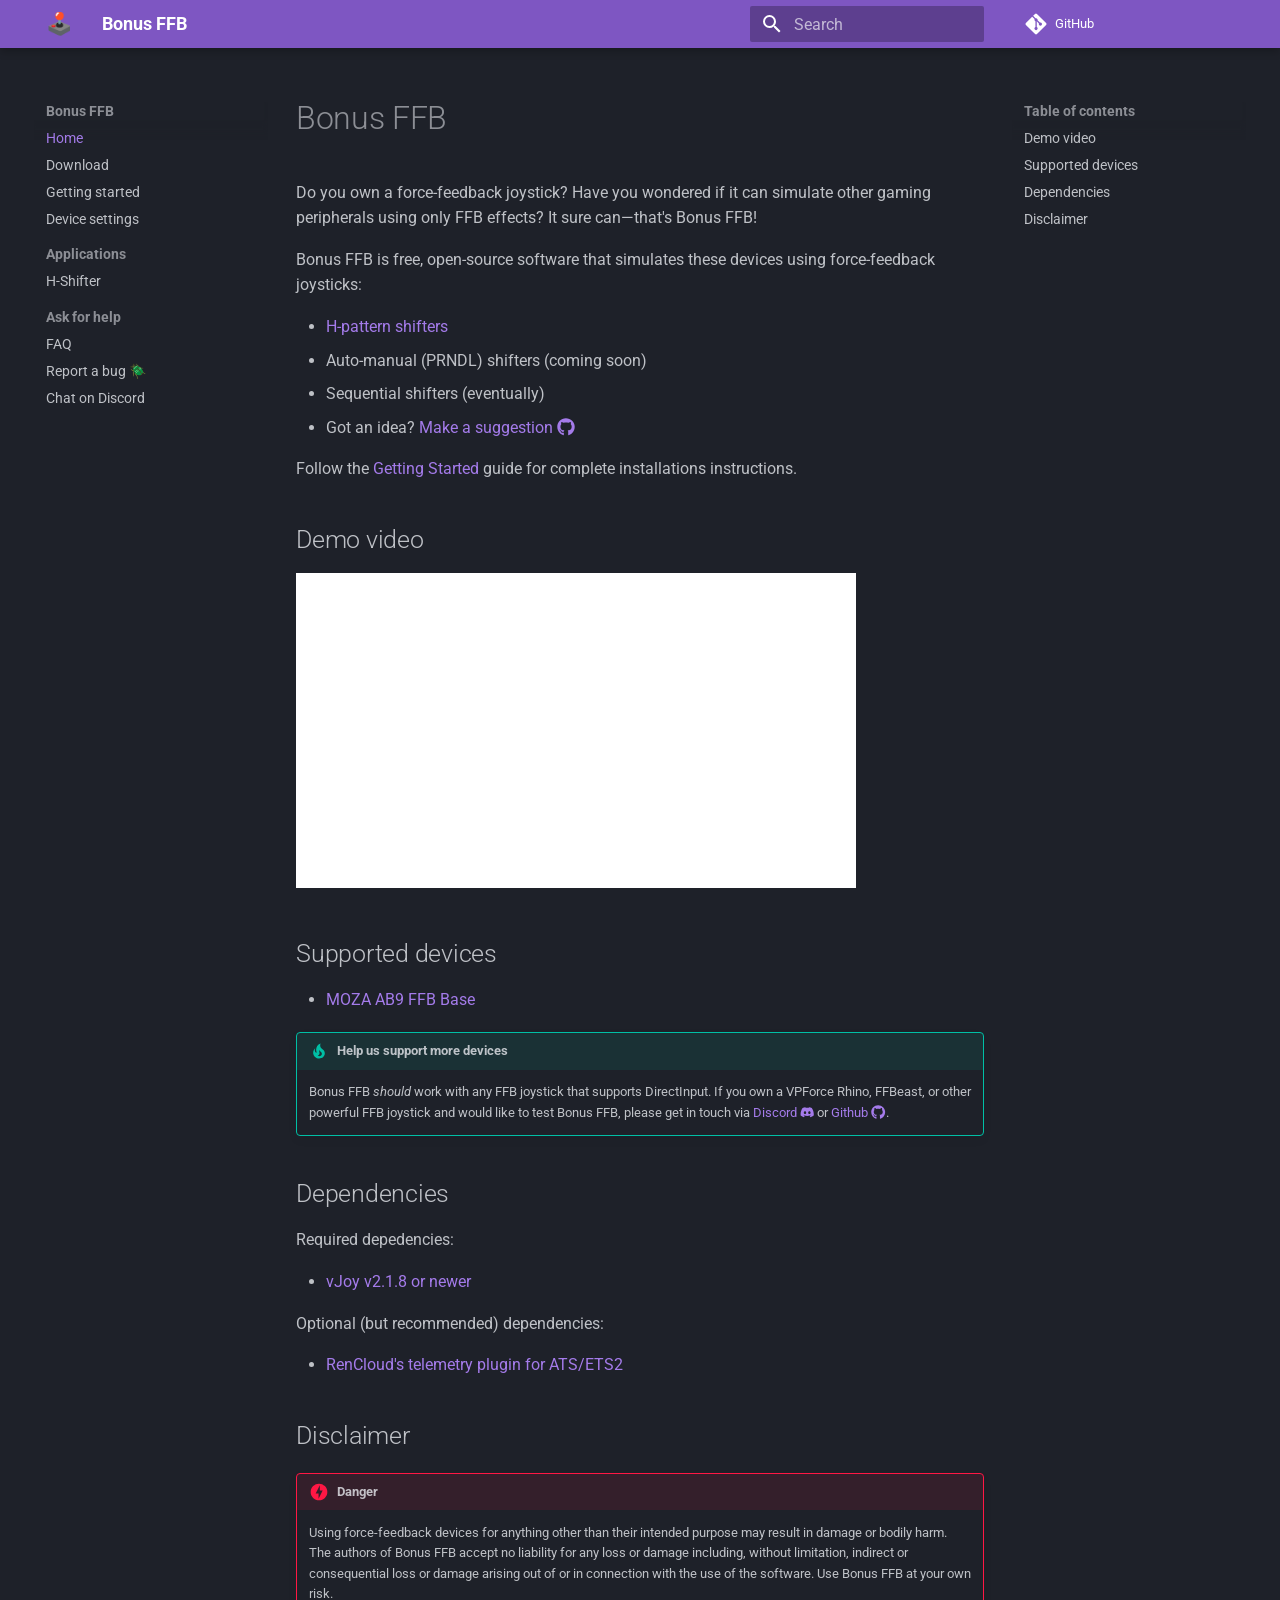
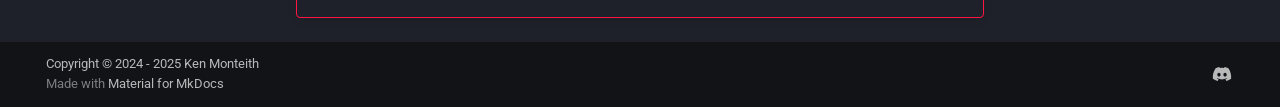
==== index.html @ 90a84b6a "Deployed 765a29c with MkDocs version: 1.6.1" ====
<!doctype html>
<html lang="en" class="no-js">
  <head>
    
      <meta charset="utf-8">
      <meta name="viewport" content="width=device-width,initial-scale=1">
      
      
      
        <link rel="canonical" href="https://kgmonteith.github.io/BonusFFB/">
      
      
      
        <link rel="next" href="getting-started/">
      
      
      <link rel="icon" href="data:image/svg+xml,<svg xmlns=%22http://www.w3.org/2000/svg%22 viewBox=%220 0 100 100%22><text y=%22.9em%22 font-size=%2290%22>🕹️</text></svg>">
      <meta name="generator" content="mkdocs-1.6.1, mkdocs-material-9.6.12">
    
    
      
        <title>Bonus FFB</title>
      
    
    
      <link rel="stylesheet" href="assets/stylesheets/main.2afb09e1.min.css">
      
        
        <link rel="stylesheet" href="assets/stylesheets/palette.06af60db.min.css">
      
      


    
    
      
    
    
      
        
        
        <link rel="preconnect" href="https://fonts.gstatic.com" crossorigin>
        <link rel="stylesheet" href="https://fonts.googleapis.com/css?family=Roboto:300,300i,400,400i,700,700i%7CRoboto+Mono:400,400i,700,700i&display=fallback">
        <style>:root{--md-text-font:"Roboto";--md-code-font:"Roboto Mono"}</style>
      
    
    
    <script>__md_scope=new URL(".",location),__md_hash=e=>[...e].reduce(((e,_)=>(e<<5)-e+_.charCodeAt(0)),0),__md_get=(e,_=localStorage,t=__md_scope)=>JSON.parse(_.getItem(t.pathname+"."+e)),__md_set=(e,_,t=localStorage,a=__md_scope)=>{try{t.setItem(a.pathname+"."+e,JSON.stringify(_))}catch(e){}}</script>
    
      
  


  
  

<script id="__analytics">function __md_analytics(){function e(){dataLayer.push(arguments)}window.dataLayer=window.dataLayer||[],e("js",new Date),e("config","G-24NFE8C173"),document.addEventListener("DOMContentLoaded",(function(){document.forms.search&&document.forms.search.query.addEventListener("blur",(function(){this.value&&e("event","search",{search_term:this.value})}));document$.subscribe((function(){var t=document.forms.feedback;if(void 0!==t)for(var a of t.querySelectorAll("[type=submit]"))a.addEventListener("click",(function(a){a.preventDefault();var n=document.location.pathname,d=this.getAttribute("data-md-value");e("event","feedback",{page:n,data:d}),t.firstElementChild.disabled=!0;var r=t.querySelector(".md-feedback__note [data-md-value='"+d+"']");r&&(r.hidden=!1)})),t.hidden=!1})),location$.subscribe((function(t){e("config","G-24NFE8C173",{page_path:t.pathname})}))}));var t=document.createElement("script");t.async=!0,t.src="https://www.googletagmanager.com/gtag/js?id=G-24NFE8C173",document.getElementById("__analytics").insertAdjacentElement("afterEnd",t)}</script>
  
    <script>"undefined"!=typeof __md_analytics&&__md_analytics()</script>
  

    
    
    
  </head>
  
  
    
    
    
    
    
    <body dir="ltr" data-md-color-scheme="slate" data-md-color-primary="deep-purple" data-md-color-accent="deep-purple">
  
    
    <input class="md-toggle" data-md-toggle="drawer" type="checkbox" id="__drawer" autocomplete="off">
    <input class="md-toggle" data-md-toggle="search" type="checkbox" id="__search" autocomplete="off">
    <label class="md-overlay" for="__drawer"></label>
    <div data-md-component="skip">
      
        
        <a href="#bonus-ffb" class="md-skip">
          Skip to content
        </a>
      
    </div>
    <div data-md-component="announce">
      
    </div>
    
    
      

  

<header class="md-header md-header--shadow" data-md-component="header">
  <nav class="md-header__inner md-grid" aria-label="Header">
    <a href="." title="Bonus FFB" class="md-header__button md-logo" aria-label="Bonus FFB" data-md-component="logo">
      
  <img src="data:image/svg+xml,<svg xmlns=%22http://www.w3.org/2000/svg%22 viewBox=%220 0 100 100%22><text y=%22.9em%22 font-size=%2290%22>🕹️</text></svg>" alt="logo">

    </a>
    <label class="md-header__button md-icon" for="__drawer">
      
      <svg xmlns="http://www.w3.org/2000/svg" viewBox="0 0 24 24"><path d="M3 6h18v2H3zm0 5h18v2H3zm0 5h18v2H3z"/></svg>
    </label>
    <div class="md-header__title" data-md-component="header-title">
      <div class="md-header__ellipsis">
        <div class="md-header__topic">
          <span class="md-ellipsis">
            Bonus FFB
          </span>
        </div>
        <div class="md-header__topic" data-md-component="header-topic">
          <span class="md-ellipsis">
            
              Home
            
          </span>
        </div>
      </div>
    </div>
    
      
    
    
    
    
      
      
        <label class="md-header__button md-icon" for="__search">
          
          <svg xmlns="http://www.w3.org/2000/svg" viewBox="0 0 24 24"><path d="M9.5 3A6.5 6.5 0 0 1 16 9.5c0 1.61-.59 3.09-1.56 4.23l.27.27h.79l5 5-1.5 1.5-5-5v-.79l-.27-.27A6.52 6.52 0 0 1 9.5 16 6.5 6.5 0 0 1 3 9.5 6.5 6.5 0 0 1 9.5 3m0 2C7 5 5 7 5 9.5S7 14 9.5 14 14 12 14 9.5 12 5 9.5 5"/></svg>
        </label>
        <div class="md-search" data-md-component="search" role="dialog">
  <label class="md-search__overlay" for="__search"></label>
  <div class="md-search__inner" role="search">
    <form class="md-search__form" name="search">
      <input type="text" class="md-search__input" name="query" aria-label="Search" placeholder="Search" autocapitalize="off" autocorrect="off" autocomplete="off" spellcheck="false" data-md-component="search-query" required>
      <label class="md-search__icon md-icon" for="__search">
        
        <svg xmlns="http://www.w3.org/2000/svg" viewBox="0 0 24 24"><path d="M9.5 3A6.5 6.5 0 0 1 16 9.5c0 1.61-.59 3.09-1.56 4.23l.27.27h.79l5 5-1.5 1.5-5-5v-.79l-.27-.27A6.52 6.52 0 0 1 9.5 16 6.5 6.5 0 0 1 3 9.5 6.5 6.5 0 0 1 9.5 3m0 2C7 5 5 7 5 9.5S7 14 9.5 14 14 12 14 9.5 12 5 9.5 5"/></svg>
        
        <svg xmlns="http://www.w3.org/2000/svg" viewBox="0 0 24 24"><path d="M20 11v2H8l5.5 5.5-1.42 1.42L4.16 12l7.92-7.92L13.5 5.5 8 11z"/></svg>
      </label>
      <nav class="md-search__options" aria-label="Search">
        
        <button type="reset" class="md-search__icon md-icon" title="Clear" aria-label="Clear" tabindex="-1">
          
          <svg xmlns="http://www.w3.org/2000/svg" viewBox="0 0 24 24"><path d="M19 6.41 17.59 5 12 10.59 6.41 5 5 6.41 10.59 12 5 17.59 6.41 19 12 13.41 17.59 19 19 17.59 13.41 12z"/></svg>
        </button>
      </nav>
      
    </form>
    <div class="md-search__output">
      <div class="md-search__scrollwrap" tabindex="0" data-md-scrollfix>
        <div class="md-search-result" data-md-component="search-result">
          <div class="md-search-result__meta">
            Initializing search
          </div>
          <ol class="md-search-result__list" role="presentation"></ol>
        </div>
      </div>
    </div>
  </div>
</div>
      
    
    
      <div class="md-header__source">
        <a href="https://github.com/kgmonteith/BonusFFB" title="Go to repository" class="md-source" data-md-component="source">
  <div class="md-source__icon md-icon">
    
    <svg xmlns="http://www.w3.org/2000/svg" viewBox="0 0 448 512"><!--! Font Awesome Free 6.7.2 by @fontawesome - https://fontawesome.com License - https://fontawesome.com/license/free (Icons: CC BY 4.0, Fonts: SIL OFL 1.1, Code: MIT License) Copyright 2024 Fonticons, Inc.--><path d="M439.55 236.05 244 40.45a28.87 28.87 0 0 0-40.81 0l-40.66 40.63 51.52 51.52c27.06-9.14 52.68 16.77 43.39 43.68l49.66 49.66c34.23-11.8 61.18 31 35.47 56.69-26.49 26.49-70.21-2.87-56-37.34L240.22 199v121.85c25.3 12.54 22.26 41.85 9.08 55a34.34 34.34 0 0 1-48.55 0c-17.57-17.6-11.07-46.91 11.25-56v-123c-20.8-8.51-24.6-30.74-18.64-45L142.57 101 8.45 235.14a28.86 28.86 0 0 0 0 40.81l195.61 195.6a28.86 28.86 0 0 0 40.8 0l194.69-194.69a28.86 28.86 0 0 0 0-40.81"/></svg>
  </div>
  <div class="md-source__repository">
    GitHub
  </div>
</a>
      </div>
    
  </nav>
  
</header>
    
    <div class="md-container" data-md-component="container">
      
      
        
          
        
      
      <main class="md-main" data-md-component="main">
        <div class="md-main__inner md-grid">
          
            
              
              <div class="md-sidebar md-sidebar--primary" data-md-component="sidebar" data-md-type="navigation" >
                <div class="md-sidebar__scrollwrap">
                  <div class="md-sidebar__inner">
                    



<nav class="md-nav md-nav--primary" aria-label="Navigation" data-md-level="0">
  <label class="md-nav__title" for="__drawer">
    <a href="." title="Bonus FFB" class="md-nav__button md-logo" aria-label="Bonus FFB" data-md-component="logo">
      
  <img src="data:image/svg+xml,<svg xmlns=%22http://www.w3.org/2000/svg%22 viewBox=%220 0 100 100%22><text y=%22.9em%22 font-size=%2290%22>🕹️</text></svg>" alt="logo">

    </a>
    Bonus FFB
  </label>
  
    <div class="md-nav__source">
      <a href="https://github.com/kgmonteith/BonusFFB" title="Go to repository" class="md-source" data-md-component="source">
  <div class="md-source__icon md-icon">
    
    <svg xmlns="http://www.w3.org/2000/svg" viewBox="0 0 448 512"><!--! Font Awesome Free 6.7.2 by @fontawesome - https://fontawesome.com License - https://fontawesome.com/license/free (Icons: CC BY 4.0, Fonts: SIL OFL 1.1, Code: MIT License) Copyright 2024 Fonticons, Inc.--><path d="M439.55 236.05 244 40.45a28.87 28.87 0 0 0-40.81 0l-40.66 40.63 51.52 51.52c27.06-9.14 52.68 16.77 43.39 43.68l49.66 49.66c34.23-11.8 61.18 31 35.47 56.69-26.49 26.49-70.21-2.87-56-37.34L240.22 199v121.85c25.3 12.54 22.26 41.85 9.08 55a34.34 34.34 0 0 1-48.55 0c-17.57-17.6-11.07-46.91 11.25-56v-123c-20.8-8.51-24.6-30.74-18.64-45L142.57 101 8.45 235.14a28.86 28.86 0 0 0 0 40.81l195.61 195.6a28.86 28.86 0 0 0 40.8 0l194.69-194.69a28.86 28.86 0 0 0 0-40.81"/></svg>
  </div>
  <div class="md-source__repository">
    GitHub
  </div>
</a>
    </div>
  
  <ul class="md-nav__list" data-md-scrollfix>
    
      
      
  
  
    
  
  
  
    <li class="md-nav__item md-nav__item--active">
      
      <input class="md-nav__toggle md-toggle" type="checkbox" id="__toc">
      
      
        
      
      
        <label class="md-nav__link md-nav__link--active" for="__toc">
          
  
  
  <span class="md-ellipsis">
    Home
    
  </span>
  

          <span class="md-nav__icon md-icon"></span>
        </label>
      
      <a href="." class="md-nav__link md-nav__link--active">
        
  
  
  <span class="md-ellipsis">
    Home
    
  </span>
  

      </a>
      
        

<nav class="md-nav md-nav--secondary" aria-label="Table of contents">
  
  
  
    
  
  
    <label class="md-nav__title" for="__toc">
      <span class="md-nav__icon md-icon"></span>
      Table of contents
    </label>
    <ul class="md-nav__list" data-md-component="toc" data-md-scrollfix>
      
        <li class="md-nav__item">
  <a href="#demo-video" class="md-nav__link">
    <span class="md-ellipsis">
      Demo video
    </span>
  </a>
  
</li>
      
        <li class="md-nav__item">
  <a href="#supported-devices" class="md-nav__link">
    <span class="md-ellipsis">
      Supported devices
    </span>
  </a>
  
</li>
      
        <li class="md-nav__item">
  <a href="#dependencies" class="md-nav__link">
    <span class="md-ellipsis">
      Dependencies
    </span>
  </a>
  
</li>
      
        <li class="md-nav__item">
  <a href="#disclaimer" class="md-nav__link">
    <span class="md-ellipsis">
      Disclaimer
    </span>
  </a>
  
</li>
      
    </ul>
  
</nav>
      
    </li>
  

    
      
      
  
  
  
  
    <li class="md-nav__item">
      <a href="https://github.com/kgmonteith/BonusFFB/releases" class="md-nav__link">
        
  
  
  <span class="md-ellipsis">
    Download
    
  </span>
  

      </a>
    </li>
  

    
      
      
  
  
  
  
    <li class="md-nav__item">
      <a href="getting-started/" class="md-nav__link">
        
  
  
  <span class="md-ellipsis">
    Getting started
    
  </span>
  

      </a>
    </li>
  

    
      
      
  
  
  
  
    <li class="md-nav__item">
      <a href="device-settings/" class="md-nav__link">
        
  
  
  <span class="md-ellipsis">
    Device settings
    
  </span>
  

      </a>
    </li>
  

    
      
      
  
  
  
  
    
    
    
    
      
        
        
      
    
    
    <li class="md-nav__item md-nav__item--section md-nav__item--nested">
      
        
        
        <input class="md-nav__toggle md-toggle " type="checkbox" id="__nav_5" >
        
          
          <label class="md-nav__link" for="__nav_5" id="__nav_5_label" tabindex="">
            
  
  
  <span class="md-ellipsis">
    Applications
    
  </span>
  

            <span class="md-nav__icon md-icon"></span>
          </label>
        
        <nav class="md-nav" data-md-level="1" aria-labelledby="__nav_5_label" aria-expanded="false">
          <label class="md-nav__title" for="__nav_5">
            <span class="md-nav__icon md-icon"></span>
            Applications
          </label>
          <ul class="md-nav__list" data-md-scrollfix>
            
              
                
  
  
  
  
    <li class="md-nav__item">
      <a href="hshifter/" class="md-nav__link">
        
  
  
  <span class="md-ellipsis">
    H-Shifter
    
  </span>
  

      </a>
    </li>
  

              
            
          </ul>
        </nav>
      
    </li>
  

    
      
      
  
  
  
  
    
    
    
    
      
        
        
      
    
    
    <li class="md-nav__item md-nav__item--section md-nav__item--nested">
      
        
        
        <input class="md-nav__toggle md-toggle " type="checkbox" id="__nav_6" >
        
          
          <label class="md-nav__link" for="__nav_6" id="__nav_6_label" tabindex="">
            
  
  
  <span class="md-ellipsis">
    Ask for help
    
  </span>
  

            <span class="md-nav__icon md-icon"></span>
          </label>
        
        <nav class="md-nav" data-md-level="1" aria-labelledby="__nav_6_label" aria-expanded="false">
          <label class="md-nav__title" for="__nav_6">
            <span class="md-nav__icon md-icon"></span>
            Ask for help
          </label>
          <ul class="md-nav__list" data-md-scrollfix>
            
              
                
  
  
  
  
    <li class="md-nav__item">
      <a href="faq/" class="md-nav__link">
        
  
  
  <span class="md-ellipsis">
    FAQ
    
  </span>
  

      </a>
    </li>
  

              
            
              
                
  
  
  
  
    <li class="md-nav__item">
      <a href="https://github.com/kgmonteith/BonusFFB/issues" class="md-nav__link">
        
  
  
  <span class="md-ellipsis">
    Report a bug 🪲
    
  </span>
  

      </a>
    </li>
  

              
            
              
                
  
  
  
  
    <li class="md-nav__item">
      <a href="https://discord.com/users/447499151337324574" class="md-nav__link">
        
  
  
  <span class="md-ellipsis">
    Chat on Discord
    
  </span>
  

      </a>
    </li>
  

              
            
          </ul>
        </nav>
      
    </li>
  

    
  </ul>
</nav>
                  </div>
                </div>
              </div>
            
            
              
              <div class="md-sidebar md-sidebar--secondary" data-md-component="sidebar" data-md-type="toc" >
                <div class="md-sidebar__scrollwrap">
                  <div class="md-sidebar__inner">
                    

<nav class="md-nav md-nav--secondary" aria-label="Table of contents">
  
  
  
    
  
  
    <label class="md-nav__title" for="__toc">
      <span class="md-nav__icon md-icon"></span>
      Table of contents
    </label>
    <ul class="md-nav__list" data-md-component="toc" data-md-scrollfix>
      
        <li class="md-nav__item">
  <a href="#demo-video" class="md-nav__link">
    <span class="md-ellipsis">
      Demo video
    </span>
  </a>
  
</li>
      
        <li class="md-nav__item">
  <a href="#supported-devices" class="md-nav__link">
    <span class="md-ellipsis">
      Supported devices
    </span>
  </a>
  
</li>
      
        <li class="md-nav__item">
  <a href="#dependencies" class="md-nav__link">
    <span class="md-ellipsis">
      Dependencies
    </span>
  </a>
  
</li>
      
        <li class="md-nav__item">
  <a href="#disclaimer" class="md-nav__link">
    <span class="md-ellipsis">
      Disclaimer
    </span>
  </a>
  
</li>
      
    </ul>
  
</nav>
                  </div>
                </div>
              </div>
            
          
          
            <div class="md-content" data-md-component="content">
              <article class="md-content__inner md-typeset">
                
                  


  
  


<h1 id="bonus-ffb">Bonus FFB</h1>
<p>Do you own a force-feedback joystick? Have you wondered if it can simulate other gaming peripherals using only FFB effects? It sure can&mdash;that's Bonus FFB!</p>
<p>Bonus FFB is free, open-source software that simulates these devices using force-feedback joysticks:</p>
<ul>
<li><a href="hshifter/">H-pattern shifters</a></li>
<li>Auto-manual (PRNDL) shifters (coming soon)</li>
<li>Sequential shifters (eventually)</li>
<li>Got an idea? <a href="https://github.com/kgmonteith/BonusFFB/issues">Make a suggestion <span class="twemoji"><svg xmlns="http://www.w3.org/2000/svg" viewBox="0 0 496 512"><!--! Font Awesome Free 6.7.2 by @fontawesome - https://fontawesome.com License - https://fontawesome.com/license/free (Icons: CC BY 4.0, Fonts: SIL OFL 1.1, Code: MIT License) Copyright 2024 Fonticons, Inc.--><path d="M165.9 397.4c0 2-2.3 3.6-5.2 3.6-3.3.3-5.6-1.3-5.6-3.6 0-2 2.3-3.6 5.2-3.6 3-.3 5.6 1.3 5.6 3.6m-31.1-4.5c-.7 2 1.3 4.3 4.3 4.9 2.6 1 5.6 0 6.2-2s-1.3-4.3-4.3-5.2c-2.6-.7-5.5.3-6.2 2.3m44.2-1.7c-2.9.7-4.9 2.6-4.6 4.9.3 2 2.9 3.3 5.9 2.6 2.9-.7 4.9-2.6 4.6-4.6-.3-1.9-3-3.2-5.9-2.9M244.8 8C106.1 8 0 113.3 0 252c0 110.9 69.8 205.8 169.5 239.2 12.8 2.3 17.3-5.6 17.3-12.1 0-6.2-.3-40.4-.3-61.4 0 0-70 15-84.7-29.8 0 0-11.4-29.1-27.8-36.6 0 0-22.9-15.7 1.6-15.4 0 0 24.9 2 38.6 25.8 21.9 38.6 58.6 27.5 72.9 20.9 2.3-16 8.8-27.1 16-33.7-55.9-6.2-112.3-14.3-112.3-110.5 0-27.5 7.6-41.3 23.6-58.9-2.6-6.5-11.1-33.3 2.6-67.9 20.9-6.5 69 27 69 27 20-5.6 41.5-8.5 62.8-8.5s42.8 2.9 62.8 8.5c0 0 48.1-33.6 69-27 13.7 34.7 5.2 61.4 2.6 67.9 16 17.7 25.8 31.5 25.8 58.9 0 96.5-58.9 104.2-114.8 110.5 9.2 7.9 17 22.9 17 46.4 0 33.7-.3 75.4-.3 83.6 0 6.5 4.6 14.4 17.3 12.1C428.2 457.8 496 362.9 496 252 496 113.3 383.5 8 244.8 8M97.2 352.9c-1.3 1-1 3.3.7 5.2 1.6 1.6 3.9 2.3 5.2 1 1.3-1 1-3.3-.7-5.2-1.6-1.6-3.9-2.3-5.2-1m-10.8-8.1c-.7 1.3.3 2.9 2.3 3.9 1.6 1 3.6.7 4.3-.7.7-1.3-.3-2.9-2.3-3.9-2-.6-3.6-.3-4.3.7m32.4 35.6c-1.6 1.3-1 4.3 1.3 6.2 2.3 2.3 5.2 2.6 6.5 1 1.3-1.3.7-4.3-1.3-6.2-2.2-2.3-5.2-2.6-6.5-1m-11.4-14.7c-1.6 1-1.6 3.6 0 5.9s4.3 3.3 5.6 2.3c1.6-1.3 1.6-3.9 0-6.2-1.4-2.3-4-3.3-5.6-2"/></svg></span></a></li>
</ul>
<p>Follow the <a href="getting-started/">Getting Started</a> guide for complete installations instructions.</p>
<h2 id="demo-video">Demo video</h2>
<iframe width="560" height="315" src="https://www.youtube.com/embed/UknrYzPSzug?si=49k1dFGFPOvRBpj0" title="YouTube video player" frameborder="0" allow="accelerometer; autoplay; clipboard-write; encrypted-media; gyroscope; picture-in-picture; web-share" referrerpolicy="strict-origin-when-cross-origin" allowfullscreen></iframe>

<h2 id="supported-devices">Supported devices</h2>
<ul>
<li><a href="device-settings/#moza-ab9">MOZA AB9 FFB Base</a></li>
</ul>
<div class="admonition tip">
<p class="admonition-title">Help us support more devices</p>
<p>Bonus FFB <em>should</em> work with any FFB joystick that supports DirectInput. If you own a VPForce Rhino, FFBeast, or other powerful FFB joystick and would like to test Bonus FFB, please get in touch via <a href="https://discord.com/users/447499151337324574">Discord <span class="twemoji"><svg xmlns="http://www.w3.org/2000/svg" viewBox="0 0 640 512"><!--! Font Awesome Free 6.7.2 by @fontawesome - https://fontawesome.com License - https://fontawesome.com/license/free (Icons: CC BY 4.0, Fonts: SIL OFL 1.1, Code: MIT License) Copyright 2024 Fonticons, Inc.--><path d="M524.531 69.836a1.5 1.5 0 0 0-.764-.7A485 485 0 0 0 404.081 32.03a1.82 1.82 0 0 0-1.923.91 338 338 0 0 0-14.9 30.6 447.9 447.9 0 0 0-134.426 0 310 310 0 0 0-15.135-30.6 1.89 1.89 0 0 0-1.924-.91 483.7 483.7 0 0 0-119.688 37.107 1.7 1.7 0 0 0-.788.676C39.068 183.651 18.186 294.69 28.43 404.354a2.02 2.02 0 0 0 .765 1.375 487.7 487.7 0 0 0 146.825 74.189 1.9 1.9 0 0 0 2.063-.676A348 348 0 0 0 208.12 430.4a1.86 1.86 0 0 0-1.019-2.588 321 321 0 0 1-45.868-21.853 1.885 1.885 0 0 1-.185-3.126 251 251 0 0 0 9.109-7.137 1.82 1.82 0 0 1 1.9-.256c96.229 43.917 200.41 43.917 295.5 0a1.81 1.81 0 0 1 1.924.233 235 235 0 0 0 9.132 7.16 1.884 1.884 0 0 1-.162 3.126 301.4 301.4 0 0 1-45.89 21.83 1.875 1.875 0 0 0-1 2.611 391 391 0 0 0 30.014 48.815 1.86 1.86 0 0 0 2.063.7A486 486 0 0 0 610.7 405.729a1.88 1.88 0 0 0 .765-1.352c12.264-126.783-20.532-236.912-86.934-334.541M222.491 337.58c-28.972 0-52.844-26.587-52.844-59.239s23.409-59.241 52.844-59.241c29.665 0 53.306 26.82 52.843 59.239 0 32.654-23.41 59.241-52.843 59.241m195.38 0c-28.971 0-52.843-26.587-52.843-59.239s23.409-59.241 52.843-59.241c29.667 0 53.307 26.82 52.844 59.239 0 32.654-23.177 59.241-52.844 59.241"/></svg></span></a> or <a href="https://github.com/kgmonteith/Bonus-FFB/issues">Github <span class="twemoji"><svg xmlns="http://www.w3.org/2000/svg" viewBox="0 0 496 512"><!--! Font Awesome Free 6.7.2 by @fontawesome - https://fontawesome.com License - https://fontawesome.com/license/free (Icons: CC BY 4.0, Fonts: SIL OFL 1.1, Code: MIT License) Copyright 2024 Fonticons, Inc.--><path d="M165.9 397.4c0 2-2.3 3.6-5.2 3.6-3.3.3-5.6-1.3-5.6-3.6 0-2 2.3-3.6 5.2-3.6 3-.3 5.6 1.3 5.6 3.6m-31.1-4.5c-.7 2 1.3 4.3 4.3 4.9 2.6 1 5.6 0 6.2-2s-1.3-4.3-4.3-5.2c-2.6-.7-5.5.3-6.2 2.3m44.2-1.7c-2.9.7-4.9 2.6-4.6 4.9.3 2 2.9 3.3 5.9 2.6 2.9-.7 4.9-2.6 4.6-4.6-.3-1.9-3-3.2-5.9-2.9M244.8 8C106.1 8 0 113.3 0 252c0 110.9 69.8 205.8 169.5 239.2 12.8 2.3 17.3-5.6 17.3-12.1 0-6.2-.3-40.4-.3-61.4 0 0-70 15-84.7-29.8 0 0-11.4-29.1-27.8-36.6 0 0-22.9-15.7 1.6-15.4 0 0 24.9 2 38.6 25.8 21.9 38.6 58.6 27.5 72.9 20.9 2.3-16 8.8-27.1 16-33.7-55.9-6.2-112.3-14.3-112.3-110.5 0-27.5 7.6-41.3 23.6-58.9-2.6-6.5-11.1-33.3 2.6-67.9 20.9-6.5 69 27 69 27 20-5.6 41.5-8.5 62.8-8.5s42.8 2.9 62.8 8.5c0 0 48.1-33.6 69-27 13.7 34.7 5.2 61.4 2.6 67.9 16 17.7 25.8 31.5 25.8 58.9 0 96.5-58.9 104.2-114.8 110.5 9.2 7.9 17 22.9 17 46.4 0 33.7-.3 75.4-.3 83.6 0 6.5 4.6 14.4 17.3 12.1C428.2 457.8 496 362.9 496 252 496 113.3 383.5 8 244.8 8M97.2 352.9c-1.3 1-1 3.3.7 5.2 1.6 1.6 3.9 2.3 5.2 1 1.3-1 1-3.3-.7-5.2-1.6-1.6-3.9-2.3-5.2-1m-10.8-8.1c-.7 1.3.3 2.9 2.3 3.9 1.6 1 3.6.7 4.3-.7.7-1.3-.3-2.9-2.3-3.9-2-.6-3.6-.3-4.3.7m32.4 35.6c-1.6 1.3-1 4.3 1.3 6.2 2.3 2.3 5.2 2.6 6.5 1 1.3-1.3.7-4.3-1.3-6.2-2.2-2.3-5.2-2.6-6.5-1m-11.4-14.7c-1.6 1-1.6 3.6 0 5.9s4.3 3.3 5.6 2.3c1.6-1.3 1.6-3.9 0-6.2-1.4-2.3-4-3.3-5.6-2"/></svg></span></a>.</p>
</div>
<h2 id="dependencies">Dependencies</h2>
<p>Required depedencies:</p>
<ul>
<li><a href="https://github.com/jshafer817/vJoy/releases/tag/v2.1.9.1">vJoy v2.1.8 or newer</a></li>
</ul>
<p>Optional (but recommended) dependencies:</p>
<ul>
<li><a href="https://github.com/RenCloud/scs-sdk-plugin">RenCloud's telemetry plugin for ATS/ETS2</a></li>
</ul>
<h2 id="disclaimer">Disclaimer</h2>
<div class="admonition danger">
<p class="admonition-title">Danger</p>
<p>Using force-feedback devices for anything other than their intended purpose may result in damage or bodily harm. The authors of Bonus FFB accept no liability for any loss or damage including, without limitation, indirect or consequential loss or damage arising out of or in connection with the use of the software. Use Bonus FFB at your own risk.</p>
</div>









  




                
              </article>
            </div>
          
          
<script>var target=document.getElementById(location.hash.slice(1));target&&target.name&&(target.checked=target.name.startsWith("__tabbed_"))</script>
        </div>
        
      </main>
      
        <footer class="md-footer">
  
  <div class="md-footer-meta md-typeset">
    <div class="md-footer-meta__inner md-grid">
      <div class="md-copyright">
  
    <div class="md-copyright__highlight">
      Copyright &copy; 2024 - 2025 Ken Monteith
    </div>
  
  
    Made with
    <a href="https://squidfunk.github.io/mkdocs-material/" target="_blank" rel="noopener">
      Material for MkDocs
    </a>
  
</div>
      
        <div class="md-social">
  
    
    
    
    
      
      
    
    <a href="https://discord.com/users/447499151337324574" target="_blank" rel="noopener" title="discord.com" class="md-social__link">
      <svg xmlns="http://www.w3.org/2000/svg" viewBox="0 0 640 512"><!--! Font Awesome Free 6.7.2 by @fontawesome - https://fontawesome.com License - https://fontawesome.com/license/free (Icons: CC BY 4.0, Fonts: SIL OFL 1.1, Code: MIT License) Copyright 2024 Fonticons, Inc.--><path d="M524.531 69.836a1.5 1.5 0 0 0-.764-.7A485 485 0 0 0 404.081 32.03a1.82 1.82 0 0 0-1.923.91 338 338 0 0 0-14.9 30.6 447.9 447.9 0 0 0-134.426 0 310 310 0 0 0-15.135-30.6 1.89 1.89 0 0 0-1.924-.91 483.7 483.7 0 0 0-119.688 37.107 1.7 1.7 0 0 0-.788.676C39.068 183.651 18.186 294.69 28.43 404.354a2.02 2.02 0 0 0 .765 1.375 487.7 487.7 0 0 0 146.825 74.189 1.9 1.9 0 0 0 2.063-.676A348 348 0 0 0 208.12 430.4a1.86 1.86 0 0 0-1.019-2.588 321 321 0 0 1-45.868-21.853 1.885 1.885 0 0 1-.185-3.126 251 251 0 0 0 9.109-7.137 1.82 1.82 0 0 1 1.9-.256c96.229 43.917 200.41 43.917 295.5 0a1.81 1.81 0 0 1 1.924.233 235 235 0 0 0 9.132 7.16 1.884 1.884 0 0 1-.162 3.126 301.4 301.4 0 0 1-45.89 21.83 1.875 1.875 0 0 0-1 2.611 391 391 0 0 0 30.014 48.815 1.86 1.86 0 0 0 2.063.7A486 486 0 0 0 610.7 405.729a1.88 1.88 0 0 0 .765-1.352c12.264-126.783-20.532-236.912-86.934-334.541M222.491 337.58c-28.972 0-52.844-26.587-52.844-59.239s23.409-59.241 52.844-59.241c29.665 0 53.306 26.82 52.843 59.239 0 32.654-23.41 59.241-52.843 59.241m195.38 0c-28.971 0-52.843-26.587-52.843-59.239s23.409-59.241 52.843-59.241c29.667 0 53.307 26.82 52.844 59.239 0 32.654-23.177 59.241-52.844 59.241"/></svg>
    </a>
  
</div>
      
    </div>
  </div>
</footer>
      
    </div>
    <div class="md-dialog" data-md-component="dialog">
      <div class="md-dialog__inner md-typeset"></div>
    </div>
    
    
    
      
      <script id="__config" type="application/json">{"base": ".", "features": ["navigation.sections"], "search": "assets/javascripts/workers/search.f8cc74c7.min.js", "tags": null, "translations": {"clipboard.copied": "Copied to clipboard", "clipboard.copy": "Copy to clipboard", "search.result.more.one": "1 more on this page", "search.result.more.other": "# more on this page", "search.result.none": "No matching documents", "search.result.one": "1 matching document", "search.result.other": "# matching documents", "search.result.placeholder": "Type to start searching", "search.result.term.missing": "Missing", "select.version": "Select version"}, "version": null}</script>
    
    
      <script src="assets/javascripts/bundle.c8b220af.min.js"></script>
      
    
  </body>
</html>
---- assets/stylesheets/main.2afb09e1.min.css ----
@charset "UTF-8";html{-webkit-text-size-adjust:none;-moz-text-size-adjust:none;text-size-adjust:none;box-sizing:border-box}*,:after,:before{box-sizing:inherit}@media (prefers-reduced-motion){*,:after,:before{transition:none!important}}body{margin:0}a,button,input,label{-webkit-tap-highlight-color:transparent}a{color:inherit;text-decoration:none}hr{border:0;box-sizing:initial;display:block;height:.05rem;overflow:visible;padding:0}small{font-size:80%}sub,sup{line-height:1em}img{border-style:none}table{border-collapse:initial;border-spacing:0}td,th{font-weight:400;vertical-align:top}button{background:#0000;border:0;font-family:inherit;font-size:inherit;margin:0;padding:0}input{border:0;outline:none}:root{--md-primary-fg-color:#4051b5;--md-primary-fg-color--light:#5d6cc0;--md-primary-fg-color--dark:#303fa1;--md-primary-bg-color:#fff;--md-primary-bg-color--light:#ffffffb3;--md-accent-fg-color:#526cfe;--md-accent-fg-color--transparent:#526cfe1a;--md-accent-bg-color:#fff;--md-accent-bg-color--light:#ffffffb3}[data-md-color-scheme=default]{color-scheme:light}[data-md-color-scheme=default] img[src$="#gh-dark-mode-only"],[data-md-color-scheme=default] img[src$="#only-dark"]{display:none}:root,[data-md-color-scheme=default]{--md-hue:225deg;--md-default-fg-color:#000000de;--md-default-fg-color--light:#0000008a;--md-default-fg-color--lighter:#00000052;--md-default-fg-color--lightest:#00000012;--md-default-bg-color:#fff;--md-default-bg-color--light:#ffffffb3;--md-default-bg-color--lighter:#ffffff4d;--md-default-bg-color--lightest:#ffffff1f;--md-code-fg-color:#36464e;--md-code-bg-color:#f5f5f5;--md-code-hl-color:#4287ff;--md-code-hl-color--light:#4287ff1a;--md-code-hl-number-color:#d52a2a;--md-code-hl-special-color:#db1457;--md-code-hl-function-color:#a846b9;--md-code-hl-constant-color:#6e59d9;--md-code-hl-keyword-color:#3f6ec6;--md-code-hl-string-color:#1c7d4d;--md-code-hl-name-color:var(--md-code-fg-color);--md-code-hl-operator-color:var(--md-default-fg-color--light);--md-code-hl-punctuation-color:var(--md-default-fg-color--light);--md-code-hl-comment-color:var(--md-default-fg-color--light);--md-code-hl-generic-color:var(--md-default-fg-color--light);--md-code-hl-variable-color:var(--md-default-fg-color--light);--md-typeset-color:var(--md-default-fg-color);--md-typeset-a-color:var(--md-primary-fg-color);--md-typeset-del-color:#f5503d26;--md-typeset-ins-color:#0bd57026;--md-typeset-kbd-color:#fafafa;--md-typeset-kbd-accent-color:#fff;--md-typeset-kbd-border-color:#b8b8b8;--md-typeset-mark-color:#ffff0080;--md-typeset-table-color:#0000001f;--md-typeset-table-color--light:rgba(0,0,0,.035);--md-admonition-fg-color:var(--md-default-fg-color);--md-admonition-bg-color:var(--md-default-bg-color);--md-warning-fg-color:#000000de;--md-warning-bg-color:#ff9;--md-footer-fg-color:#fff;--md-footer-fg-color--light:#ffffffb3;--md-footer-fg-color--lighter:#ffffff73;--md-footer-bg-color:#000000de;--md-footer-bg-color--dark:#00000052;--md-shadow-z1:0 0.2rem 0.5rem #0000000d,0 0 0.05rem #0000001a;--md-shadow-z2:0 0.2rem 0.5rem #0000001a,0 0 0.05rem #00000040;--md-shadow-z3:0 0.2rem 0.5rem #0003,0 0 0.05rem #00000059}.md-icon svg{fill:currentcolor;display:block;height:1.2rem;width:1.2rem}body{-webkit-font-smoothing:antialiased;-moz-osx-font-smoothing:grayscale;--md-text-font-family:var(--md-text-font,_),-apple-system,BlinkMacSystemFont,Helvetica,Arial,sans-serif;--md-code-font-family:var(--md-code-font,_),SFMono-Regular,Consolas,Menlo,monospace}aside,body,input{font-feature-settings:"kern","liga";color:var(--md-typeset-color);font-family:var(--md-text-font-family)}code,kbd,pre{font-feature-settings:"kern";font-family:var(--md-code-font-family)}:root{--md-typeset-table-sort-icon:url('data:image/svg+xml;charset=utf-8,<svg xmlns="http://www.w3.org/2000/svg" viewBox="0 0 24 24"><path d="m18 21-4-4h3V7h-3l4-4 4 4h-3v10h3M2 19v-2h10v2M2 13v-2h7v2M2 7V5h4v2z"/></svg>');--md-typeset-table-sort-icon--asc:url('data:image/svg+xml;charset=utf-8,<svg xmlns="http://www.w3.org/2000/svg" viewBox="0 0 24 24"><path d="M19 17h3l-4 4-4-4h3V3h2M2 17h10v2H2M6 5v2H2V5m0 6h7v2H2z"/></svg>');--md-typeset-table-sort-icon--desc:url('data:image/svg+xml;charset=utf-8,<svg xmlns="http://www.w3.org/2000/svg" viewBox="0 0 24 24"><path d="M19 7h3l-4-4-4 4h3v14h2M2 17h10v2H2M6 5v2H2V5m0 6h7v2H2z"/></svg>')}.md-typeset{-webkit-print-color-adjust:exact;color-adjust:exact;font-size:.8rem;line-height:1.6;overflow-wrap:break-word}@media print{.md-typeset{font-size:.68rem}}.md-typeset blockquote,.md-typeset dl,.md-typeset figure,.md-typeset ol,.md-typeset pre,.md-typeset ul{margin-bottom:1em;margin-top:1em}.md-typeset h1{color:var(--md-default-fg-color--light);font-size:2em;line-height:1.3;margin:0 0 1.25em}.md-typeset h1,.md-typeset h2{font-weight:300;letter-spacing:-.01em}.md-typeset h2{font-size:1.5625em;line-height:1.4;margin:1.6em 0 .64em}.md-typeset h3{font-size:1.25em;font-weight:400;letter-spacing:-.01em;line-height:1.5;margin:1.6em 0 .8em}.md-typeset h2+h3{margin-top:.8em}.md-typeset h4{font-weight:700;letter-spacing:-.01em;margin:1em 0}.md-typeset h5,.md-typeset h6{color:var(--md-default-fg-color--light);font-size:.8em;font-weight:700;letter-spacing:-.01em;margin:1.25em 0}.md-typeset h5{text-transform:uppercase}.md-typeset h5 code{text-transform:none}.md-typeset hr{border-bottom:.05rem solid var(--md-default-fg-color--lightest);display:flow-root;margin:1.5em 0}.md-typeset a{color:var(--md-typeset-a-color);word-break:break-word}.md-typeset a,.md-typeset a:before{transition:color 125ms}.md-typeset a:focus,.md-typeset a:hover{color:var(--md-accent-fg-color)}.md-typeset a:focus code,.md-typeset a:hover code{background-color:var(--md-accent-fg-color--transparent)}.md-typeset a code{color:currentcolor;transition:background-color 125ms}.md-typeset a.focus-visible{outline-color:var(--md-accent-fg-color);outline-offset:.2rem}.md-typeset code,.md-typeset kbd,.md-typeset pre{color:var(--md-code-fg-color);direction:ltr;font-variant-ligatures:none}@media print{.md-typeset code,.md-typeset kbd,.md-typeset pre{white-space:pre-wrap}}.md-typeset code{background-color:var(--md-code-bg-color);border-radius:.1rem;-webkit-box-decoration-break:clone;box-decoration-break:clone;font-size:.85em;padding:0 .2941176471em;word-break:break-word}.md-typeset code:not(.focus-visible){-webkit-tap-highlight-color:transparent;outline:none}.md-typeset pre{display:flow-root;line-height:1.4;position:relative}.md-typeset pre>code{-webkit-box-decoration-break:slice;box-decoration-break:slice;box-shadow:none;display:block;margin:0;outline-color:var(--md-accent-fg-color);overflow:auto;padding:.7720588235em 1.1764705882em;scrollbar-color:var(--md-default-fg-color--lighter) #0000;scrollbar-width:thin;touch-action:auto;word-break:normal}.md-typeset pre>code:hover{scrollbar-color:var(--md-accent-fg-color) #0000}.md-typeset pre>code::-webkit-scrollbar{height:.2rem;width:.2rem}.md-typeset pre>code::-webkit-scrollbar-thumb{background-color:var(--md-default-fg-color--lighter)}.md-typeset pre>code::-webkit-scrollbar-thumb:hover{background-color:var(--md-accent-fg-color)}.md-typeset kbd{background-color:var(--md-typeset-kbd-color);border-radius:.1rem;box-shadow:0 .1rem 0 .05rem var(--md-typeset-kbd-border-color),0 .1rem 0 var(--md-typeset-kbd-border-color),0 -.1rem .2rem var(--md-typeset-kbd-accent-color) inset;color:var(--md-default-fg-color);display:inline-block;font-size:.75em;padding:0 .6666666667em;vertical-align:text-top;word-break:break-word}.md-typeset mark{background-color:var(--md-typeset-mark-color);-webkit-box-decoration-break:clone;box-decoration-break:clone;color:inherit;word-break:break-word}.md-typeset abbr{border-bottom:.05rem dotted var(--md-default-fg-color--light);cursor:help;text-decoration:none}.md-typeset small{opacity:.75}[dir=ltr] .md-typeset sub,[dir=ltr] .md-typeset sup{margin-left:.078125em}[dir=rtl] .md-typeset sub,[dir=rtl] .md-typeset sup{margin-right:.078125em}[dir=ltr] .md-typeset blockquote{padding-left:.6rem}[dir=rtl] .md-typeset blockquote{padding-right:.6rem}[dir=ltr] .md-typeset blockquote{border-left:.2rem solid var(--md-default-fg-color--lighter)}[dir=rtl] .md-typeset blockquote{border-right:.2rem solid var(--md-default-fg-color--lighter)}.md-typeset blockquote{color:var(--md-default-fg-color--light);margin-left:0;margin-right:0}.md-typeset ul{list-style-type:disc}.md-typeset ul[type]{list-style-type:revert-layer}[dir=ltr] .md-typeset ol,[dir=ltr] .md-typeset ul{margin-left:.625em}[dir=rtl] .md-typeset ol,[dir=rtl] .md-typeset ul{margin-right:.625em}.md-typeset ol,.md-typeset ul{padding:0}.md-typeset ol:not([hidden]),.md-typeset ul:not([hidden]){display:flow-root}.md-typeset ol ol,.md-typeset ul ol{list-style-type:lower-alpha}.md-typeset ol ol ol,.md-typeset ul ol ol{list-style-type:lower-roman}.md-typeset ol ol ol ol,.md-typeset ul ol ol ol{list-style-type:upper-alpha}.md-typeset ol ol ol ol ol,.md-typeset ul ol ol ol ol{list-style-type:upper-roman}.md-typeset ol[type],.md-typeset ul[type]{list-style-type:revert-layer}[dir=ltr] .md-typeset ol li,[dir=ltr] .md-typeset ul li{margin-left:1.25em}[dir=rtl] .md-typeset ol li,[dir=rtl] .md-typeset ul li{margin-right:1.25em}.md-typeset ol li,.md-typeset ul li{margin-bottom:.5em}.md-typeset ol li blockquote,.md-typeset ol li p,.md-typeset ul li blockquote,.md-typeset ul li p{margin:.5em 0}.md-typeset ol li:last-child,.md-typeset ul li:last-child{margin-bottom:0}[dir=ltr] .md-typeset ol li ol,[dir=ltr] .md-typeset ol li ul,[dir=ltr] .md-typeset ul li ol,[dir=ltr] .md-typeset ul li ul{margin-left:.625em}[dir=rtl] .md-typeset ol li ol,[dir=rtl] .md-typeset ol li ul,[dir=rtl] .md-typeset ul li ol,[dir=rtl] .md-typeset ul li ul{margin-right:.625em}.md-typeset ol li ol,.md-typeset ol li ul,.md-typeset ul li ol,.md-typeset ul li ul{margin-bottom:.5em;margin-top:.5em}[dir=ltr] .md-typeset dd{margin-left:1.875em}[dir=rtl] .md-typeset dd{margin-right:1.875em}.md-typeset dd{margin-bottom:1.5em;margin-top:1em}.md-typeset img,.md-typeset svg,.md-typeset video{height:auto;max-width:100%}.md-typeset img[align=left]{margin:1em 1em 1em 0}.md-typeset img[align=right]{margin:1em 0 1em 1em}.md-typeset img[align]:only-child{margin-top:0}.md-typeset figure{display:flow-root;margin:1em auto;max-width:100%;text-align:center;width:-moz-fit-content;width:fit-content}.md-typeset figure img{display:block;margin:0 auto}.md-typeset figcaption{font-style:italic;margin:1em auto;max-width:24rem}.md-typeset iframe{max-width:100%}.md-typeset table:not([class]){background-color:var(--md-default-bg-color);border:.05rem solid var(--md-typeset-table-color);border-radius:.1rem;display:inline-block;font-size:.64rem;max-width:100%;overflow:auto;touch-action:auto}@media print{.md-typeset table:not([class]){display:table}}.md-typeset table:not([class])+*{margin-top:1.5em}.md-typeset table:not([class]) td>:first-child,.md-typeset table:not([class]) th>:first-child{margin-top:0}.md-typeset table:not([class]) td>:last-child,.md-typeset table:not([class]) th>:last-child{margin-bottom:0}.md-typeset table:not([class]) td:not([align]),.md-typeset table:not([class]) th:not([align]){text-align:left}[dir=rtl] .md-typeset table:not([class]) td:not([align]),[dir=rtl] .md-typeset table:not([class]) th:not([align]){text-align:right}.md-typeset table:not([class]) th{font-weight:700;min-width:5rem;padding:.9375em 1.25em;vertical-align:top}.md-typeset table:not([class]) td{border-top:.05rem solid var(--md-typeset-table-color);padding:.9375em 1.25em;vertical-align:top}.md-typeset table:not([class]) tbody tr{transition:background-color 125ms}.md-typeset table:not([class]) tbody tr:hover{background-color:var(--md-typeset-table-color--light);box-shadow:0 .05rem 0 var(--md-default-bg-color) inset}.md-typeset table:not([class]) a{word-break:normal}.md-typeset table th[role=columnheader]{cursor:pointer}[dir=ltr] .md-typeset table th[role=columnheader]:after{margin-left:.5em}[dir=rtl] .md-typeset table th[role=columnheader]:after{margin-right:.5em}.md-typeset table th[role=columnheader]:after{content:"";display:inline-block;height:1.2em;-webkit-mask-image:var(--md-typeset-table-sort-icon);mask-image:var(--md-typeset-table-sort-icon);-webkit-mask-repeat:no-repeat;mask-repeat:no-repeat;-webkit-mask-size:contain;mask-size:contain;transition:background-color 125ms;vertical-align:text-bottom;width:1.2em}.md-typeset table th[role=columnheader]:hover:after{background-color:var(--md-default-fg-color--lighter)}.md-typeset table th[role=columnheader][aria-sort=ascending]:after{background-color:var(--md-default-fg-color--light);-webkit-mask-image:var(--md-typeset-table-sort-icon--asc);mask-image:var(--md-typeset-table-sort-icon--asc)}.md-typeset table th[role=columnheader][aria-sort=descending]:after{background-color:var(--md-default-fg-color--light);-webkit-mask-image:var(--md-typeset-table-sort-icon--desc);mask-image:var(--md-typeset-table-sort-icon--desc)}.md-typeset__scrollwrap{margin:1em -.8rem;overflow-x:auto;touch-action:auto}.md-typeset__table{display:inline-block;margin-bottom:.5em;padding:0 .8rem}@media print{.md-typeset__table{display:block}}html .md-typeset__table table{display:table;margin:0;overflow:hidden;width:100%}@media screen and (max-width:44.984375em){.md-content__inner>pre{margin:1em -.8rem}.md-content__inner>pre code{border-radius:0}}.md-typeset .md-author{border-radius:100%;display:block;flex-shrink:0;height:1.6rem;overflow:hidden;position:relative;transition:color 125ms,transform 125ms;width:1.6rem}.md-typeset .md-author img{display:block}.md-typeset .md-author--more{background:var(--md-default-fg-color--lightest);color:var(--md-default-fg-color--lighter);font-size:.6rem;font-weight:700;line-height:1.6rem;text-align:center}.md-typeset .md-author--long{height:2.4rem;width:2.4rem}.md-typeset a.md-author{transform:scale(1)}.md-typeset a.md-author img{border-radius:100%;filter:grayscale(100%) opacity(75%);transition:filter 125ms}.md-typeset a.md-author:focus,.md-typeset a.md-author:hover{transform:scale(1.1);z-index:1}.md-typeset a.md-author:focus img,.md-typeset a.md-author:hover img{filter:grayscale(0)}.md-banner{background-color:var(--md-footer-bg-color);color:var(--md-footer-fg-color);overflow:auto}@media print{.md-banner{display:none}}.md-banner--warning{background-color:var(--md-warning-bg-color);color:var(--md-warning-fg-color)}.md-banner__inner{font-size:.7rem;margin:.6rem auto;padding:0 .8rem}[dir=ltr] .md-banner__button{float:right}[dir=rtl] .md-banner__button{float:left}.md-banner__button{color:inherit;cursor:pointer;transition:opacity .25s}.no-js .md-banner__button{display:none}.md-banner__button:hover{opacity:.7}html{font-size:125%;height:100%;overflow-x:hidden}@media screen and (min-width:100em){html{font-size:137.5%}}@media screen and (min-width:125em){html{font-size:150%}}body{background-color:var(--md-default-bg-color);display:flex;flex-direction:column;font-size:.5rem;min-height:100%;position:relative;width:100%}@media print{body{display:block}}@media screen and (max-width:59.984375em){body[data-md-scrolllock]{position:fixed}}.md-grid{margin-left:auto;margin-right:auto;max-width:61rem}.md-container{display:flex;flex-direction:column;flex-grow:1}@media print{.md-container{display:block}}.md-main{flex-grow:1}.md-main__inner{display:flex;height:100%;margin-top:1.5rem}.md-ellipsis{overflow:hidden;text-overflow:ellipsis}.md-toggle{display:none}.md-option{height:0;opacity:0;position:absolute;width:0}.md-option:checked+label:not([hidden]){display:block}.md-option.focus-visible+label{outline-color:var(--md-accent-fg-color);outline-style:auto}.md-skip{background-color:var(--md-default-fg-color);border-radius:.1rem;color:var(--md-default-bg-color);font-size:.64rem;margin:.5rem;opacity:0;outline-color:var(--md-accent-fg-color);padding:.3rem .5rem;position:fixed;transform:translateY(.4rem);z-index:-1}.md-skip:focus{opacity:1;transform:translateY(0);transition:transform .25s cubic-bezier(.4,0,.2,1),opacity 175ms 75ms;z-index:10}@page{margin:25mm}:root{--md-clipboard-icon:url('data:image/svg+xml;charset=utf-8,<svg xmlns="http://www.w3.org/2000/svg" viewBox="0 0 24 24"><path d="M19 21H8V7h11m0-2H8a2 2 0 0 0-2 2v14a2 2 0 0 0 2 2h11a2 2 0 0 0 2-2V7a2 2 0 0 0-2-2m-3-4H4a2 2 0 0 0-2 2v14h2V3h12z"/></svg>')}.md-clipboard{border-radius:.1rem;color:var(--md-default-fg-color--lightest);cursor:pointer;height:1.5em;outline-color:var(--md-accent-fg-color);outline-offset:.1rem;position:absolute;right:.5em;top:.5em;transition:color .25s;width:1.5em;z-index:1}@media print{.md-clipboard{display:none}}.md-clipboard:not(.focus-visible){-webkit-tap-highlight-color:transparent;outline:none}:hover>.md-clipboard{color:var(--md-default-fg-color--light)}.md-clipboard:focus,.md-clipboard:hover{color:var(--md-accent-fg-color)}.md-clipboard:after{background-color:currentcolor;content:"";display:block;height:1.125em;margin:0 auto;-webkit-mask-image:var(--md-clipboard-icon);mask-image:var(--md-clipboard-icon);-webkit-mask-position:center;mask-position:center;-webkit-mask-repeat:no-repeat;mask-repeat:no-repeat;-webkit-mask-size:contain;mask-size:contain;width:1.125em}.md-clipboard--inline{cursor:pointer}.md-clipboard--inline code{transition:color .25s,background-color .25s}.md-clipboard--inline:focus code,.md-clipboard--inline:hover code{background-color:var(--md-accent-fg-color--transparent);color:var(--md-accent-fg-color)}.md-typeset .md-code__content{display:grid}@keyframes consent{0%{opacity:0;transform:translateY(100%)}to{opacity:1;transform:translateY(0)}}@keyframes overlay{0%{opacity:0}to{opacity:1}}.md-consent__overlay{animation:overlay .25s both;-webkit-backdrop-filter:blur(.1rem);backdrop-filter:blur(.1rem);background-color:#0000008a;height:100%;opacity:1;position:fixed;top:0;width:100%;z-index:5}.md-consent__inner{animation:consent .5s cubic-bezier(.1,.7,.1,1) both;background-color:var(--md-default-bg-color);border:0;border-radius:.1rem;bottom:0;box-shadow:0 0 .2rem #0000001a,0 .2rem .4rem #0003;max-height:100%;overflow:auto;padding:0;position:fixed;width:100%;z-index:5}.md-consent__form{padding:.8rem}.md-consent__settings{display:none;margin:1em 0}input:checked+.md-consent__settings{display:block}.md-consent__controls{margin-bottom:.8rem}.md-typeset .md-consent__controls .md-button{display:inline}@media screen and (max-width:44.984375em){.md-typeset .md-consent__controls .md-button{display:block;margin-top:.4rem;text-align:center;width:100%}}.md-consent label{cursor:pointer}.md-content{flex-grow:1;min-width:0}.md-content__inner{margin:0 .8rem 1.2rem;padding-top:.6rem}@media screen and (min-width:76.25em){[dir=ltr] .md-sidebar--primary:not([hidden])~.md-content>.md-content__inner{margin-left:1.2rem}[dir=ltr] .md-sidebar--secondary:not([hidden])~.md-content>.md-content__inner,[dir=rtl] .md-sidebar--primary:not([hidden])~.md-content>.md-content__inner{margin-right:1.2rem}[dir=rtl] .md-sidebar--secondary:not([hidden])~.md-content>.md-content__inner{margin-left:1.2rem}}.md-content__inner:before{content:"";display:block;height:.4rem}.md-content__inner>:last-child{margin-bottom:0}[dir=ltr] .md-content__button{float:right}[dir=rtl] .md-content__button{float:left}[dir=ltr] .md-content__button{margin-left:.4rem}[dir=rtl] .md-content__button{margin-right:.4rem}.md-content__button{margin:.4rem 0;padding:0}@media print{.md-content__button{display:none}}.md-typeset .md-content__button{color:var(--md-default-fg-color--lighter)}.md-content__button svg{display:inline;vertical-align:top}[dir=rtl] .md-content__button svg{transform:scaleX(-1)}[dir=ltr] .md-dialog{right:.8rem}[dir=rtl] .md-dialog{left:.8rem}.md-dialog{background-color:var(--md-default-fg-color);border-radius:.1rem;bottom:.8rem;box-shadow:var(--md-shadow-z3);min-width:11.1rem;opacity:0;padding:.4rem .6rem;pointer-events:none;position:fixed;transform:translateY(100%);transition:transform 0ms .4s,opacity .4s;z-index:4}@media print{.md-dialog{display:none}}.md-dialog--active{opacity:1;pointer-events:auto;transform:translateY(0);transition:transform .4s cubic-bezier(.075,.85,.175,1),opacity .4s}.md-dialog__inner{color:var(--md-default-bg-color);font-size:.7rem}.md-feedback{margin:2em 0 1em;text-align:center}.md-feedback fieldset{border:none;margin:0;padding:0}.md-feedback__title{font-weight:700;margin:1em auto}.md-feedback__inner{position:relative}.md-feedback__list{display:flex;flex-wrap:wrap;place-content:baseline center;position:relative}.md-feedback__list:hover .md-icon:not(:disabled){color:var(--md-default-fg-color--lighter)}:disabled .md-feedback__list{min-height:1.8rem}.md-feedback__icon{color:var(--md-default-fg-color--light);cursor:pointer;flex-shrink:0;margin:0 .1rem;transition:color 125ms}.md-feedback__icon:not(:disabled).md-icon:hover{color:var(--md-accent-fg-color)}.md-feedback__icon:disabled{color:var(--md-default-fg-color--lightest);pointer-events:none}.md-feedback__note{opacity:0;position:relative;transform:translateY(.4rem);transition:transform .4s cubic-bezier(.1,.7,.1,1),opacity .15s}.md-feedback__note>*{margin:0 auto;max-width:16rem}:disabled .md-feedback__note{opacity:1;transform:translateY(0)}@media print{.md-feedback{display:none}}.md-footer{background-color:var(--md-footer-bg-color);color:var(--md-footer-fg-color)}@media print{.md-footer{display:none}}.md-footer__inner{justify-content:space-between;overflow:auto;padding:.2rem}.md-footer__inner:not([hidden]){display:flex}.md-footer__link{align-items:end;display:flex;flex-grow:0.01;margin-bottom:.4rem;margin-top:1rem;max-width:100%;outline-color:var(--md-accent-fg-color);overflow:hidden;transition:opacity .25s}.md-footer__link:focus,.md-footer__link:hover{opacity:.7}[dir=rtl] .md-footer__link svg{transform:scaleX(-1)}@media screen and (max-width:44.984375em){.md-footer__link--prev{flex-shrink:0}.md-footer__link--prev .md-footer__title{display:none}}[dir=ltr] .md-footer__link--next{margin-left:auto}[dir=rtl] .md-footer__link--next{margin-right:auto}.md-footer__link--next{text-align:right}[dir=rtl] .md-footer__link--next{text-align:left}.md-footer__title{flex-grow:1;font-size:.9rem;margin-bottom:.7rem;max-width:calc(100% - 2.4rem);padding:0 1rem;white-space:nowrap}.md-footer__button{margin:.2rem;padding:.4rem}.md-footer__direction{font-size:.64rem;opacity:.7}.md-footer-meta{background-color:var(--md-footer-bg-color--dark)}.md-footer-meta__inner{display:flex;flex-wrap:wrap;justify-content:space-between;padding:.2rem}html .md-footer-meta.md-typeset a{color:var(--md-footer-fg-color--light)}html .md-footer-meta.md-typeset a:focus,html .md-footer-meta.md-typeset a:hover{color:var(--md-footer-fg-color)}.md-copyright{color:var(--md-footer-fg-color--lighter);font-size:.64rem;margin:auto .6rem;padding:.4rem 0;width:100%}@media screen and (min-width:45em){.md-copyright{width:auto}}.md-copyright__highlight{color:var(--md-footer-fg-color--light)}.md-social{display:inline-flex;gap:.2rem;margin:0 .4rem;padding:.2rem 0 .6rem}@media screen and (min-width:45em){.md-social{padding:.6rem 0}}.md-social__link{display:inline-block;height:1.6rem;text-align:center;width:1.6rem}.md-social__link:before{line-height:1.9}.md-social__link svg{fill:currentcolor;max-height:.8rem;vertical-align:-25%}.md-typeset .md-button{border:.1rem solid;border-radius:.1rem;color:var(--md-primary-fg-color);cursor:pointer;display:inline-block;font-weight:700;padding:.625em 2em;transition:color 125ms,background-color 125ms,border-color 125ms}.md-typeset .md-button--primary{background-color:var(--md-primary-fg-color);border-color:var(--md-primary-fg-color);color:var(--md-primary-bg-color)}.md-typeset .md-button:focus,.md-typeset .md-button:hover{background-color:var(--md-accent-fg-color);border-color:var(--md-accent-fg-color);color:var(--md-accent-bg-color)}[dir=ltr] .md-typeset .md-input{border-top-left-radius:.1rem}[dir=ltr] .md-typeset .md-input,[dir=rtl] .md-typeset .md-input{border-top-right-radius:.1rem}[dir=rtl] .md-typeset .md-input{border-top-left-radius:.1rem}.md-typeset .md-input{border-bottom:.1rem solid var(--md-default-fg-color--lighter);box-shadow:var(--md-shadow-z1);font-size:.8rem;height:1.8rem;padding:0 .6rem;transition:border .25s,box-shadow .25s}.md-typeset .md-input:focus,.md-typeset .md-input:hover{border-bottom-color:var(--md-accent-fg-color);box-shadow:var(--md-shadow-z2)}.md-typeset .md-input--stretch{width:100%}.md-header{background-color:var(--md-primary-fg-color);box-shadow:0 0 .2rem #0000,0 .2rem .4rem #0000;color:var(--md-primary-bg-color);display:block;left:0;position:sticky;right:0;top:0;z-index:4}@media print{.md-header{display:none}}.md-header[hidden]{transform:translateY(-100%);transition:transform .25s cubic-bezier(.8,0,.6,1),box-shadow .25s}.md-header--shadow{box-shadow:0 0 .2rem #0000001a,0 .2rem .4rem #0003;transition:transform .25s cubic-bezier(.1,.7,.1,1),box-shadow .25s}.md-header__inner{align-items:center;display:flex;padding:0 .2rem}.md-header__button{color:currentcolor;cursor:pointer;margin:.2rem;outline-color:var(--md-accent-fg-color);padding:.4rem;position:relative;transition:opacity .25s;vertical-align:middle;z-index:1}.md-header__button:hover{opacity:.7}.md-header__button:not([hidden]){display:inline-block}.md-header__button:not(.focus-visible){-webkit-tap-highlight-color:transparent;outline:none}.md-header__button.md-logo{margin:.2rem;padding:.4rem}@media screen and (max-width:76.234375em){.md-header__button.md-logo{display:none}}.md-header__button.md-logo img,.md-header__button.md-logo svg{fill:currentcolor;display:block;height:1.2rem;width:auto}@media screen and (min-width:60em){.md-header__button[for=__search]{display:none}}.no-js .md-header__button[for=__search]{display:none}[dir=rtl] .md-header__button[for=__search] svg{transform:scaleX(-1)}@media screen and (min-width:76.25em){.md-header__button[for=__drawer]{display:none}}.md-header__topic{display:flex;max-width:100%;position:absolute;transition:transform .4s cubic-bezier(.1,.7,.1,1),opacity .15s;white-space:nowrap}.md-header__topic+.md-header__topic{opacity:0;pointer-events:none;transform:translateX(1.25rem);transition:transform .4s cubic-bezier(1,.7,.1,.1),opacity .15s;z-index:-1}[dir=rtl] .md-header__topic+.md-header__topic{transform:translateX(-1.25rem)}.md-header__topic:first-child{font-weight:700}[dir=ltr] .md-header__title{margin-left:1rem;margin-right:.4rem}[dir=rtl] .md-header__title{margin-left:.4rem;margin-right:1rem}.md-header__title{flex-grow:1;font-size:.9rem;height:2.4rem;line-height:2.4rem}.md-header__title--active .md-header__topic{opacity:0;pointer-events:none;transform:translateX(-1.25rem);transition:transform .4s cubic-bezier(1,.7,.1,.1),opacity .15s;z-index:-1}[dir=rtl] .md-header__title--active .md-header__topic{transform:translateX(1.25rem)}.md-header__title--active .md-header__topic+.md-header__topic{opacity:1;pointer-events:auto;transform:translateX(0);transition:transform .4s cubic-bezier(.1,.7,.1,1),opacity .15s;z-index:0}.md-header__title>.md-header__ellipsis{height:100%;position:relative;width:100%}.md-header__option{display:flex;flex-shrink:0;max-width:100%;transition:max-width 0ms .25s,opacity .25s .25s;white-space:nowrap}[data-md-toggle=search]:checked~.md-header .md-header__option{max-width:0;opacity:0;transition:max-width 0ms,opacity 0ms}.md-header__option>input{bottom:0}.md-header__source{display:none}@media screen and (min-width:60em){[dir=ltr] .md-header__source{margin-left:1rem}[dir=rtl] .md-header__source{margin-right:1rem}.md-header__source{display:block;max-width:11.7rem;width:11.7rem}}@media screen and (min-width:76.25em){[dir=ltr] .md-header__source{margin-left:1.4rem}[dir=rtl] .md-header__source{margin-right:1.4rem}}.md-meta{color:var(--md-default-fg-color--light);font-size:.7rem;line-height:1.3}.md-meta__list{display:inline-flex;flex-wrap:wrap;list-style:none;margin:0;padding:0}.md-meta__item:not(:last-child):after{content:"·";margin-left:.2rem;margin-right:.2rem}.md-meta__link{color:var(--md-typeset-a-color)}.md-meta__link:focus,.md-meta__link:hover{color:var(--md-accent-fg-color)}.md-draft{background-color:#ff1744;border-radius:.125em;color:#fff;display:inline-block;font-weight:700;padding-left:.5714285714em;padding-right:.5714285714em}:root{--md-nav-icon--prev:url('data:image/svg+xml;charset=utf-8,<svg xmlns="http://www.w3.org/2000/svg" viewBox="0 0 24 24"><path d="M20 11v2H8l5.5 5.5-1.42 1.42L4.16 12l7.92-7.92L13.5 5.5 8 11z"/></svg>');--md-nav-icon--next:url('data:image/svg+xml;charset=utf-8,<svg xmlns="http://www.w3.org/2000/svg" viewBox="0 0 24 24"><path d="M8.59 16.58 13.17 12 8.59 7.41 10 6l6 6-6 6z"/></svg>');--md-toc-icon:url('data:image/svg+xml;charset=utf-8,<svg xmlns="http://www.w3.org/2000/svg" viewBox="0 0 24 24"><path d="M3 9h14V7H3zm0 4h14v-2H3zm0 4h14v-2H3zm16 0h2v-2h-2zm0-10v2h2V7zm0 6h2v-2h-2z"/></svg>')}.md-nav{font-size:.7rem;line-height:1.3}.md-nav__title{color:var(--md-default-fg-color--light);display:block;font-weight:700;overflow:hidden;padding:0 .6rem;text-overflow:ellipsis}.md-nav__title .md-nav__button{display:none}.md-nav__title .md-nav__button img{height:100%;width:auto}.md-nav__title .md-nav__button.md-logo img,.md-nav__title .md-nav__button.md-logo svg{fill:currentcolor;display:block;height:2.4rem;max-width:100%;object-fit:contain;width:auto}.md-nav__list{list-style:none;margin:0;padding:0}.md-nav__link{align-items:flex-start;display:flex;gap:.4rem;margin-top:.625em;scroll-snap-align:start;transition:color 125ms}.md-nav__link--passed{color:var(--md-default-fg-color--light)}.md-nav__item .md-nav__link--active,.md-nav__item .md-nav__link--active code{color:var(--md-typeset-a-color)}.md-nav__link .md-ellipsis{position:relative}[dir=ltr] .md-nav__link .md-icon:last-child{margin-left:auto}[dir=rtl] .md-nav__link .md-icon:last-child{margin-right:auto}.md-nav__link svg{fill:currentcolor;flex-shrink:0;height:1.3em;position:relative}.md-nav__link[for]:focus,.md-nav__link[for]:hover,.md-nav__link[href]:focus,.md-nav__link[href]:hover{color:var(--md-accent-fg-color);cursor:pointer}.md-nav__link.focus-visible{outline-color:var(--md-accent-fg-color);outline-offset:.2rem}.md-nav--primary .md-nav__link[for=__toc]{display:none}.md-nav--primary .md-nav__link[for=__toc] .md-icon:after{background-color:currentcolor;display:block;height:100%;-webkit-mask-image:var(--md-toc-icon);mask-image:var(--md-toc-icon);width:100%}.md-nav--primary .md-nav__link[for=__toc]~.md-nav{display:none}.md-nav__container>.md-nav__link{margin-top:0}.md-nav__container>.md-nav__link:first-child{flex-grow:1;min-width:0}.md-nav__icon{flex-shrink:0}.md-nav__source{display:none}@media screen and (max-width:76.234375em){.md-nav--primary,.md-nav--primary .md-nav{background-color:var(--md-default-bg-color);display:flex;flex-direction:column;height:100%;left:0;position:absolute;right:0;top:0;z-index:1}.md-nav--primary .md-nav__item,.md-nav--primary .md-nav__title{font-size:.8rem;line-height:1.5}.md-nav--primary .md-nav__title{background-color:var(--md-default-fg-color--lightest);color:var(--md-default-fg-color--light);cursor:pointer;height:5.6rem;line-height:2.4rem;padding:3rem .8rem .2rem;position:relative;white-space:nowrap}[dir=ltr] .md-nav--primary .md-nav__title .md-nav__icon{left:.4rem}[dir=rtl] .md-nav--primary .md-nav__title .md-nav__icon{right:.4rem}.md-nav--primary .md-nav__title .md-nav__icon{display:block;height:1.2rem;margin:.2rem;position:absolute;top:.4rem;width:1.2rem}.md-nav--primary .md-nav__title .md-nav__icon:after{background-color:currentcolor;content:"";display:block;height:100%;-webkit-mask-image:var(--md-nav-icon--prev);mask-image:var(--md-nav-icon--prev);-webkit-mask-position:center;mask-position:center;-webkit-mask-repeat:no-repeat;mask-repeat:no-repeat;-webkit-mask-size:contain;mask-size:contain;width:100%}.md-nav--primary .md-nav__title~.md-nav__list{background-color:var(--md-default-bg-color);box-shadow:0 .05rem 0 var(--md-default-fg-color--lightest) inset;overflow-y:auto;scroll-snap-type:y mandatory;touch-action:pan-y}.md-nav--primary .md-nav__title~.md-nav__list>:first-child{border-top:0}.md-nav--primary .md-nav__title[for=__drawer]{background-color:var(--md-primary-fg-color);color:var(--md-primary-bg-color);font-weight:700}.md-nav--primary .md-nav__title .md-logo{display:block;left:.2rem;margin:.2rem;padding:.4rem;position:absolute;right:.2rem;top:.2rem}.md-nav--primary .md-nav__list{flex:1}.md-nav--primary .md-nav__item{border-top:.05rem solid var(--md-default-fg-color--lightest)}.md-nav--primary .md-nav__item--active>.md-nav__link{color:var(--md-typeset-a-color)}.md-nav--primary .md-nav__item--active>.md-nav__link:focus,.md-nav--primary .md-nav__item--active>.md-nav__link:hover{color:var(--md-accent-fg-color)}.md-nav--primary .md-nav__link{margin-top:0;padding:.6rem .8rem}.md-nav--primary .md-nav__link svg{margin-top:.1em}.md-nav--primary .md-nav__link>.md-nav__link{padding:0}[dir=ltr] .md-nav--primary .md-nav__link .md-nav__icon{margin-right:-.2rem}[dir=rtl] .md-nav--primary .md-nav__link .md-nav__icon{margin-left:-.2rem}.md-nav--primary .md-nav__link .md-nav__icon{font-size:1.2rem;height:1.2rem;width:1.2rem}.md-nav--primary .md-nav__link .md-nav__icon:after{background-color:currentcolor;content:"";display:block;height:100%;-webkit-mask-image:var(--md-nav-icon--next);mask-image:var(--md-nav-icon--next);-webkit-mask-position:center;mask-position:center;-webkit-mask-repeat:no-repeat;mask-repeat:no-repeat;-webkit-mask-size:contain;mask-size:contain;width:100%}[dir=rtl] .md-nav--primary .md-nav__icon:after{transform:scale(-1)}.md-nav--primary .md-nav--secondary .md-nav{background-color:initial;position:static}[dir=ltr] .md-nav--primary .md-nav--secondary .md-nav .md-nav__link{padding-left:1.4rem}[dir=rtl] .md-nav--primary .md-nav--secondary .md-nav .md-nav__link{padding-right:1.4rem}[dir=ltr] .md-nav--primary .md-nav--secondary .md-nav .md-nav .md-nav__link{padding-left:2rem}[dir=rtl] .md-nav--primary .md-nav--secondary .md-nav .md-nav .md-nav__link{padding-right:2rem}[dir=ltr] .md-nav--primary .md-nav--secondary .md-nav .md-nav .md-nav .md-nav__link{padding-left:2.6rem}[dir=rtl] .md-nav--primary .md-nav--secondary .md-nav .md-nav .md-nav .md-nav__link{padding-right:2.6rem}[dir=ltr] .md-nav--primary .md-nav--secondary .md-nav .md-nav .md-nav .md-nav .md-nav__link{padding-left:3.2rem}[dir=rtl] .md-nav--primary .md-nav--secondary .md-nav .md-nav .md-nav .md-nav .md-nav__link{padding-right:3.2rem}.md-nav--secondary{background-color:initial}.md-nav__toggle~.md-nav{display:flex;opacity:0;transform:translateX(100%);transition:transform .25s cubic-bezier(.8,0,.6,1),opacity 125ms 50ms}[dir=rtl] .md-nav__toggle~.md-nav{transform:translateX(-100%)}.md-nav__toggle:checked~.md-nav{opacity:1;transform:translateX(0);transition:transform .25s cubic-bezier(.4,0,.2,1),opacity 125ms 125ms}.md-nav__toggle:checked~.md-nav>.md-nav__list{-webkit-backface-visibility:hidden;backface-visibility:hidden}}@media screen and (max-width:59.984375em){.md-nav--primary .md-nav__link[for=__toc]{display:flex}.md-nav--primary .md-nav__link[for=__toc] .md-icon:after{content:""}.md-nav--primary .md-nav__link[for=__toc]+.md-nav__link{display:none}.md-nav--primary .md-nav__link[for=__toc]~.md-nav{display:flex}.md-nav__source{background-color:var(--md-primary-fg-color--dark);color:var(--md-primary-bg-color);display:block;padding:0 .2rem}}@media screen and (min-width:60em) and (max-width:76.234375em){.md-nav--integrated .md-nav__link[for=__toc]{display:flex}.md-nav--integrated .md-nav__link[for=__toc] .md-icon:after{content:""}.md-nav--integrated .md-nav__link[for=__toc]+.md-nav__link{display:none}.md-nav--integrated .md-nav__link[for=__toc]~.md-nav{display:flex}}@media screen and (min-width:60em){.md-nav{margin-bottom:-.4rem}.md-nav--secondary .md-nav__title{background:var(--md-default-bg-color);box-shadow:0 0 .4rem .4rem var(--md-default-bg-color);position:sticky;top:0;z-index:1}.md-nav--secondary .md-nav__title[for=__toc]{scroll-snap-align:start}.md-nav--secondary .md-nav__title .md-nav__icon{display:none}[dir=ltr] .md-nav--secondary .md-nav__list{padding-left:.6rem}[dir=rtl] .md-nav--secondary .md-nav__list{padding-right:.6rem}.md-nav--secondary .md-nav__list{padding-bottom:.4rem}[dir=ltr] .md-nav--secondary .md-nav__item>.md-nav__link{margin-right:.4rem}[dir=rtl] .md-nav--secondary .md-nav__item>.md-nav__link{margin-left:.4rem}}@media screen and (min-width:76.25em){.md-nav{margin-bottom:-.4rem;transition:max-height .25s cubic-bezier(.86,0,.07,1)}.md-nav--primary .md-nav__title{background:var(--md-default-bg-color);box-shadow:0 0 .4rem .4rem var(--md-default-bg-color);position:sticky;top:0;z-index:1}.md-nav--primary .md-nav__title[for=__drawer]{scroll-snap-align:start}.md-nav--primary .md-nav__title .md-nav__icon{display:none}[dir=ltr] .md-nav--primary .md-nav__list{padding-left:.6rem}[dir=rtl] .md-nav--primary .md-nav__list{padding-right:.6rem}.md-nav--primary .md-nav__list{padding-bottom:.4rem}[dir=ltr] .md-nav--primary .md-nav__item>.md-nav__link{margin-right:.4rem}[dir=rtl] .md-nav--primary .md-nav__item>.md-nav__link{margin-left:.4rem}.md-nav__toggle~.md-nav{display:grid;grid-template-rows:minmax(.4rem,0fr);opacity:0;transition:grid-template-rows .25s cubic-bezier(.86,0,.07,1),opacity .25s,visibility 0ms .25s;visibility:collapse}.md-nav__toggle~.md-nav>.md-nav__list{overflow:hidden}.md-nav__toggle.md-toggle--indeterminate~.md-nav,.md-nav__toggle:checked~.md-nav{grid-template-rows:minmax(.4rem,1fr);opacity:1;transition:grid-template-rows .25s cubic-bezier(.86,0,.07,1),opacity .15s .1s,visibility 0ms;visibility:visible}.md-nav__toggle.md-toggle--indeterminate~.md-nav{transition:none}.md-nav__item--nested>.md-nav>.md-nav__title{display:none}.md-nav__item--section{display:block;margin:1.25em 0}.md-nav__item--section:last-child{margin-bottom:0}.md-nav__item--section>.md-nav__link{font-weight:700}.md-nav__item--section>.md-nav__link[for]{color:var(--md-default-fg-color--light)}.md-nav__item--section>.md-nav__link:not(.md-nav__container){pointer-events:none}.md-nav__item--section>.md-nav__link .md-icon,.md-nav__item--section>.md-nav__link>[for]{display:none}[dir=ltr] .md-nav__item--section>.md-nav{margin-left:-.6rem}[dir=rtl] .md-nav__item--section>.md-nav{margin-right:-.6rem}.md-nav__item--section>.md-nav{display:block;opacity:1;visibility:visible}.md-nav__item--section>.md-nav>.md-nav__list>.md-nav__item{padding:0}.md-nav__icon{border-radius:100%;height:.9rem;transition:background-color .25s;width:.9rem}.md-nav__icon:hover{background-color:var(--md-accent-fg-color--transparent)}.md-nav__icon:after{background-color:currentcolor;border-radius:100%;content:"";display:inline-block;height:100%;-webkit-mask-image:var(--md-nav-icon--next);mask-image:var(--md-nav-icon--next);-webkit-mask-position:center;mask-position:center;-webkit-mask-repeat:no-repeat;mask-repeat:no-repeat;-webkit-mask-size:contain;mask-size:contain;transition:transform .25s;vertical-align:-.1rem;width:100%}[dir=rtl] .md-nav__icon:after{transform:rotate(180deg)}.md-nav__item--nested .md-nav__toggle:checked~.md-nav__link .md-nav__icon:after,.md-nav__item--nested .md-toggle--indeterminate~.md-nav__link .md-nav__icon:after{transform:rotate(90deg)}.md-nav--lifted>.md-nav__list>.md-nav__item,.md-nav--lifted>.md-nav__title{display:none}.md-nav--lifted>.md-nav__list>.md-nav__item--active{display:block}.md-nav--lifted>.md-nav__list>.md-nav__item--active>.md-nav__link{background:var(--md-default-bg-color);box-shadow:0 0 .4rem .4rem var(--md-default-bg-color);margin-top:0;position:sticky;top:0;z-index:1}.md-nav--lifted>.md-nav__list>.md-nav__item--active>.md-nav__link:not(.md-nav__container){pointer-events:none}.md-nav--lifted>.md-nav__list>.md-nav__item--active.md-nav__item--section{margin:0}[dir=ltr] .md-nav--lifted>.md-nav__list>.md-nav__item>.md-nav:not(.md-nav--secondary){margin-left:-.6rem}[dir=rtl] .md-nav--lifted>.md-nav__list>.md-nav__item>.md-nav:not(.md-nav--secondary){margin-right:-.6rem}.md-nav--lifted>.md-nav__list>.md-nav__item>[for]{color:var(--md-default-fg-color--light)}.md-nav--lifted .md-nav[data-md-level="1"]{grid-template-rows:minmax(.4rem,1fr);opacity:1;visibility:visible}[dir=ltr] .md-nav--integrated>.md-nav__list>.md-nav__item--active .md-nav--secondary{border-left:.05rem solid var(--md-primary-fg-color)}[dir=rtl] .md-nav--integrated>.md-nav__list>.md-nav__item--active .md-nav--secondary{border-right:.05rem solid var(--md-primary-fg-color)}.md-nav--integrated>.md-nav__list>.md-nav__item--active .md-nav--secondary{display:block;margin-bottom:1.25em;opacity:1;visibility:visible}.md-nav--integrated>.md-nav__list>.md-nav__item--active .md-nav--secondary>.md-nav__list{overflow:visible;padding-bottom:0}.md-nav--integrated>.md-nav__list>.md-nav__item--active .md-nav--secondary>.md-nav__title{display:none}}.md-pagination{font-size:.8rem;font-weight:700;gap:.4rem}.md-pagination,.md-pagination>*{align-items:center;display:flex;justify-content:center}.md-pagination>*{border-radius:.2rem;height:1.8rem;min-width:1.8rem;text-align:center}.md-pagination__current{background-color:var(--md-default-fg-color--lightest);color:var(--md-default-fg-color--light)}.md-pagination__link{transition:color 125ms,background-color 125ms}.md-pagination__link:focus,.md-pagination__link:hover{background-color:var(--md-accent-fg-color--transparent);color:var(--md-accent-fg-color)}.md-pagination__link:focus svg,.md-pagination__link:hover svg{color:var(--md-accent-fg-color)}.md-pagination__link.focus-visible{outline-color:var(--md-accent-fg-color);outline-offset:.2rem}.md-pagination__link svg{fill:currentcolor;color:var(--md-default-fg-color--lighter);display:block;max-height:100%;width:1.2rem}.md-post__back{border-bottom:.05rem solid var(--md-default-fg-color--lightest);margin-bottom:1.2rem;padding-bottom:1.2rem}@media screen and (max-width:76.234375em){.md-post__back{display:none}}[dir=rtl] .md-post__back svg{transform:scaleX(-1)}.md-post__authors{display:flex;flex-direction:column;gap:.6rem;margin:0 .6rem 1.2rem}.md-post .md-post__meta a{transition:color 125ms}.md-post .md-post__meta a:focus,.md-post .md-post__meta a:hover{color:var(--md-accent-fg-color)}.md-post__title{color:var(--md-default-fg-color--light);font-weight:700}.md-post--excerpt{margin-bottom:3.2rem}.md-post--excerpt .md-post__header{align-items:center;display:flex;gap:.6rem;min-height:1.6rem}.md-post--excerpt .md-post__authors{align-items:center;display:inline-flex;flex-direction:row;gap:.2rem;margin:0;min-height:2.4rem}[dir=ltr] .md-post--excerpt .md-post__meta .md-meta__list{margin-right:.4rem}[dir=rtl] .md-post--excerpt .md-post__meta .md-meta__list{margin-left:.4rem}.md-post--excerpt .md-post__content>:first-child{--md-scroll-margin:6rem;margin-top:0}.md-post>.md-nav--secondary{margin:1em 0}.md-profile{align-items:center;display:flex;font-size:.7rem;gap:.6rem;line-height:1.4;width:100%}.md-profile__description{flex-grow:1}.md-content--post{display:flex}@media screen and (max-width:76.234375em){.md-content--post{flex-flow:column-reverse}}.md-content--post>.md-content__inner{flex-grow:1;min-width:0}@media screen and (min-width:76.25em){[dir=ltr] .md-content--post>.md-content__inner{margin-left:1.2rem}[dir=rtl] .md-content--post>.md-content__inner{margin-right:1.2rem}}@media screen and (max-width:76.234375em){.md-sidebar.md-sidebar--post{padding:0;position:static;width:100%}.md-sidebar.md-sidebar--post .md-sidebar__scrollwrap{overflow:visible}.md-sidebar.md-sidebar--post .md-sidebar__inner{padding:0}.md-sidebar.md-sidebar--post .md-post__meta{margin-left:.6rem;margin-right:.6rem}.md-sidebar.md-sidebar--post .md-nav__item{border:none;display:inline}.md-sidebar.md-sidebar--post .md-nav__list{display:inline-flex;flex-wrap:wrap;gap:.6rem;padding-bottom:.6rem;padding-top:.6rem}.md-sidebar.md-sidebar--post .md-nav__link{padding:0}.md-sidebar.md-sidebar--post .md-nav{height:auto;margin-bottom:0;position:static}}:root{--md-progress-value:0;--md-progress-delay:400ms}.md-progress{background:var(--md-primary-bg-color);height:.075rem;opacity:min(clamp(0,var(--md-progress-value),1),clamp(0,100 - var(--md-progress-value),1));position:fixed;top:0;transform:scaleX(calc(var(--md-progress-value)*1%));transform-origin:left;transition:transform .5s cubic-bezier(.19,1,.22,1),opacity .25s var(--md-progress-delay);width:100%;z-index:4}:root{--md-search-result-icon:url('data:image/svg+xml;charset=utf-8,<svg xmlns="http://www.w3.org/2000/svg" viewBox="0 0 24 24"><path d="M14 2H6a2 2 0 0 0-2 2v16a2 2 0 0 0 2 2h7c-.41-.25-.8-.56-1.14-.9-.33-.33-.61-.7-.86-1.1H6V4h7v5h5v1.18c.71.16 1.39.43 2 .82V8zm6.31 16.9c1.33-2.11.69-4.9-1.4-6.22-2.11-1.33-4.91-.68-6.22 1.4-1.34 2.11-.69 4.89 1.4 6.22 1.46.93 3.32.93 4.79.02L22 23.39 23.39 22zm-3.81.1a2.5 2.5 0 0 1-2.5-2.5 2.5 2.5 0 0 1 2.5-2.5 2.5 2.5 0 0 1 2.5 2.5 2.5 2.5 0 0 1-2.5 2.5"/></svg>')}.md-search{position:relative}@media screen and (min-width:60em){.md-search{padding:.2rem 0}}.no-js .md-search{display:none}.md-search__overlay{opacity:0;z-index:1}@media screen and (max-width:59.984375em){[dir=ltr] .md-search__overlay{left:-2.2rem}[dir=rtl] .md-search__overlay{right:-2.2rem}.md-search__overlay{background-color:var(--md-default-bg-color);border-radius:1rem;height:2rem;overflow:hidden;pointer-events:none;position:absolute;top:-1rem;transform-origin:center;transition:transform .3s .1s,opacity .2s .2s;width:2rem}[data-md-toggle=search]:checked~.md-header .md-search__overlay{opacity:1;transition:transform .4s,opacity .1s}}@media screen and (min-width:60em){[dir=ltr] .md-search__overlay{left:0}[dir=rtl] .md-search__overlay{right:0}.md-search__overlay{background-color:#0000008a;cursor:pointer;height:0;position:fixed;top:0;transition:width 0ms .25s,height 0ms .25s,opacity .25s;width:0}[data-md-toggle=search]:checked~.md-header .md-search__overlay{height:200vh;opacity:1;transition:width 0ms,height 0ms,opacity .25s;width:100%}}@media screen and (max-width:29.984375em){[data-md-toggle=search]:checked~.md-header .md-search__overlay{transform:scale(45)}}@media screen and (min-width:30em) and (max-width:44.984375em){[data-md-toggle=search]:checked~.md-header .md-search__overlay{transform:scale(60)}}@media screen and (min-width:45em) and (max-width:59.984375em){[data-md-toggle=search]:checked~.md-header .md-search__overlay{transform:scale(75)}}.md-search__inner{-webkit-backface-visibility:hidden;backface-visibility:hidden}@media screen and (max-width:59.984375em){[dir=ltr] .md-search__inner{left:0}[dir=rtl] .md-search__inner{right:0}.md-search__inner{height:0;opacity:0;overflow:hidden;position:fixed;top:0;transform:translateX(5%);transition:width 0ms .3s,height 0ms .3s,transform .15s cubic-bezier(.4,0,.2,1) .15s,opacity .15s .15s;width:0;z-index:2}[dir=rtl] .md-search__inner{transform:translateX(-5%)}[data-md-toggle=search]:checked~.md-header .md-search__inner{height:100%;opacity:1;transform:translateX(0);transition:width 0ms 0ms,height 0ms 0ms,transform .15s cubic-bezier(.1,.7,.1,1) .15s,opacity .15s .15s;width:100%}}@media screen and (min-width:60em){[dir=ltr] .md-search__inner{float:right}[dir=rtl] .md-search__inner{float:left}.md-search__inner{padding:.1rem 0;position:relative;transition:width .25s cubic-bezier(.1,.7,.1,1);width:11.7rem}}@media screen and (min-width:60em) and (max-width:76.234375em){[data-md-toggle=search]:checked~.md-header .md-search__inner{width:23.4rem}}@media screen and (min-width:76.25em){[data-md-toggle=search]:checked~.md-header .md-search__inner{width:34.4rem}}.md-search__form{background-color:var(--md-default-bg-color);box-shadow:0 0 .6rem #0000;height:2.4rem;position:relative;transition:color .25s,background-color .25s;z-index:2}@media screen and (min-width:60em){.md-search__form{background-color:#00000042;border-radius:.1rem;height:1.8rem}.md-search__form:hover{background-color:#ffffff1f}}[data-md-toggle=search]:checked~.md-header .md-search__form{background-color:var(--md-default-bg-color);border-radius:.1rem .1rem 0 0;box-shadow:0 0 .6rem #00000012;color:var(--md-default-fg-color)}[dir=ltr] .md-search__input{padding-left:3.6rem;padding-right:2.2rem}[dir=rtl] .md-search__input{padding-left:2.2rem;padding-right:3.6rem}.md-search__input{background:#0000;font-size:.9rem;height:100%;position:relative;text-overflow:ellipsis;width:100%;z-index:2}.md-search__input::placeholder{transition:color .25s}.md-search__input::placeholder,.md-search__input~.md-search__icon{color:var(--md-default-fg-color--light)}.md-search__input::-ms-clear{display:none}@media screen and (max-width:59.984375em){.md-search__input{font-size:.9rem;height:2.4rem;width:100%}}@media screen and (min-width:60em){[dir=ltr] .md-search__input{padding-left:2.2rem}[dir=rtl] .md-search__input{padding-right:2.2rem}.md-search__input{color:inherit;font-size:.8rem}.md-search__input::placeholder{color:var(--md-primary-bg-color--light)}.md-search__input+.md-search__icon{color:var(--md-primary-bg-color)}[data-md-toggle=search]:checked~.md-header .md-search__input{text-overflow:clip}[data-md-toggle=search]:checked~.md-header .md-search__input+.md-search__icon{color:var(--md-default-fg-color--light)}[data-md-toggle=search]:checked~.md-header .md-search__input::placeholder{color:#0000}}.md-search__icon{cursor:pointer;display:inline-block;height:1.2rem;transition:color .25s,opacity .25s;width:1.2rem}.md-search__icon:hover{opacity:.7}[dir=ltr] .md-search__icon[for=__search]{left:.5rem}[dir=rtl] .md-search__icon[for=__search]{right:.5rem}.md-search__icon[for=__search]{position:absolute;top:.3rem;z-index:2}[dir=rtl] .md-search__icon[for=__search] svg{transform:scaleX(-1)}@media screen and (max-width:59.984375em){[dir=ltr] .md-search__icon[for=__search]{left:.8rem}[dir=rtl] .md-search__icon[for=__search]{right:.8rem}.md-search__icon[for=__search]{top:.6rem}.md-search__icon[for=__search] svg:first-child{display:none}}@media screen and (min-width:60em){.md-search__icon[for=__search]{pointer-events:none}.md-search__icon[for=__search] svg:last-child{display:none}}[dir=ltr] .md-search__options{right:.5rem}[dir=rtl] .md-search__options{left:.5rem}.md-search__options{pointer-events:none;position:absolute;top:.3rem;z-index:2}@media screen and (max-width:59.984375em){[dir=ltr] .md-search__options{right:.8rem}[dir=rtl] .md-search__options{left:.8rem}.md-search__options{top:.6rem}}[dir=ltr] .md-search__options>.md-icon{margin-left:.2rem}[dir=rtl] .md-search__options>.md-icon{margin-right:.2rem}.md-search__options>.md-icon{color:var(--md-default-fg-color--light);opacity:0;transform:scale(.75);transition:transform .15s cubic-bezier(.1,.7,.1,1),opacity .15s}.md-search__options>.md-icon:not(.focus-visible){-webkit-tap-highlight-color:transparent;outline:none}[data-md-toggle=search]:checked~.md-header .md-search__input:valid~.md-search__options>.md-icon{opacity:1;pointer-events:auto;transform:scale(1)}[data-md-toggle=search]:checked~.md-header .md-search__input:valid~.md-search__options>.md-icon:hover{opacity:.7}[dir=ltr] .md-search__suggest{padding-left:3.6rem;padding-right:2.2rem}[dir=rtl] .md-search__suggest{padding-left:2.2rem;padding-right:3.6rem}.md-search__suggest{align-items:center;color:var(--md-default-fg-color--lighter);display:flex;font-size:.9rem;height:100%;opacity:0;position:absolute;top:0;transition:opacity 50ms;white-space:nowrap;width:100%}@media screen and (min-width:60em){[dir=ltr] .md-search__suggest{padding-left:2.2rem}[dir=rtl] .md-search__suggest{padding-right:2.2rem}.md-search__suggest{font-size:.8rem}}[data-md-toggle=search]:checked~.md-header .md-search__suggest{opacity:1;transition:opacity .3s .1s}[dir=ltr] .md-search__output{border-bottom-left-radius:.1rem}[dir=ltr] .md-search__output,[dir=rtl] .md-search__output{border-bottom-right-radius:.1rem}[dir=rtl] .md-search__output{border-bottom-left-radius:.1rem}.md-search__output{overflow:hidden;position:absolute;width:100%;z-index:1}@media screen and (max-width:59.984375em){.md-search__output{bottom:0;top:2.4rem}}@media screen and (min-width:60em){.md-search__output{opacity:0;top:1.9rem;transition:opacity .4s}[data-md-toggle=search]:checked~.md-header .md-search__output{box-shadow:var(--md-shadow-z3);opacity:1}}.md-search__scrollwrap{-webkit-backface-visibility:hidden;backface-visibility:hidden;background-color:var(--md-default-bg-color);height:100%;overflow-y:auto;touch-action:pan-y}@media (-webkit-max-device-pixel-ratio:1),(max-resolution:1dppx){.md-search__scrollwrap{transform:translateZ(0)}}@media screen and (min-width:60em) and (max-width:76.234375em){.md-search__scrollwrap{width:23.4rem}}@media screen and (min-width:76.25em){.md-search__scrollwrap{width:34.4rem}}@media screen and (min-width:60em){.md-search__scrollwrap{max-height:0;scrollbar-color:var(--md-default-fg-color--lighter) #0000;scrollbar-width:thin}[data-md-toggle=search]:checked~.md-header .md-search__scrollwrap{max-height:75vh}.md-search__scrollwrap:hover{scrollbar-color:var(--md-accent-fg-color) #0000}.md-search__scrollwrap::-webkit-scrollbar{height:.2rem;width:.2rem}.md-search__scrollwrap::-webkit-scrollbar-thumb{background-color:var(--md-default-fg-color--lighter)}.md-search__scrollwrap::-webkit-scrollbar-thumb:hover{background-color:var(--md-accent-fg-color)}}.md-search-result{color:var(--md-default-fg-color);word-break:break-word}.md-search-result__meta{background-color:var(--md-default-fg-color--lightest);color:var(--md-default-fg-color--light);font-size:.64rem;line-height:1.8rem;padding:0 .8rem;scroll-snap-align:start}@media screen and (min-width:60em){[dir=ltr] .md-search-result__meta{padding-left:2.2rem}[dir=rtl] .md-search-result__meta{padding-right:2.2rem}}.md-search-result__list{list-style:none;margin:0;padding:0;-webkit-user-select:none;user-select:none}.md-search-result__item{box-shadow:0 -.05rem var(--md-default-fg-color--lightest)}.md-search-result__item:first-child{box-shadow:none}.md-search-result__link{display:block;outline:none;scroll-snap-align:start;transition:background-color .25s}.md-search-result__link:focus,.md-search-result__link:hover{background-color:var(--md-accent-fg-color--transparent)}.md-search-result__link:last-child p:last-child{margin-bottom:.6rem}.md-search-result__more>summary{cursor:pointer;display:block;outline:none;position:sticky;scroll-snap-align:start;top:0;z-index:1}.md-search-result__more>summary::marker{display:none}.md-search-result__more>summary::-webkit-details-marker{display:none}.md-search-result__more>summary>div{color:var(--md-typeset-a-color);font-size:.64rem;padding:.75em .8rem;transition:color .25s,background-color .25s}@media screen and (min-width:60em){[dir=ltr] .md-search-result__more>summary>div{padding-left:2.2rem}[dir=rtl] .md-search-result__more>summary>div{padding-right:2.2rem}}.md-search-result__more>summary:focus>div,.md-search-result__more>summary:hover>div{background-color:var(--md-accent-fg-color--transparent);color:var(--md-accent-fg-color)}.md-search-result__more[open]>summary{background-color:var(--md-default-bg-color)}.md-search-result__article{overflow:hidden;padding:0 .8rem;position:relative}@media screen and (min-width:60em){[dir=ltr] .md-search-result__article{padding-left:2.2rem}[dir=rtl] .md-search-result__article{padding-right:2.2rem}}[dir=ltr] .md-search-result__icon{left:0}[dir=rtl] .md-search-result__icon{right:0}.md-search-result__icon{color:var(--md-default-fg-color--light);height:1.2rem;margin:.5rem;position:absolute;width:1.2rem}@media screen and (max-width:59.984375em){.md-search-result__icon{display:none}}.md-search-result__icon:after{background-color:currentcolor;content:"";display:inline-block;height:100%;-webkit-mask-image:var(--md-search-result-icon);mask-image:var(--md-search-result-icon);-webkit-mask-position:center;mask-position:center;-webkit-mask-repeat:no-repeat;mask-repeat:no-repeat;-webkit-mask-size:contain;mask-size:contain;width:100%}[dir=rtl] .md-search-result__icon:after{transform:scaleX(-1)}.md-search-result .md-typeset{color:var(--md-default-fg-color--light);font-size:.64rem;line-height:1.6}.md-search-result .md-typeset h1{color:var(--md-default-fg-color);font-size:.8rem;font-weight:400;line-height:1.4;margin:.55rem 0}.md-search-result .md-typeset h1 mark{text-decoration:none}.md-search-result .md-typeset h2{color:var(--md-default-fg-color);font-size:.64rem;font-weight:700;line-height:1.6;margin:.5em 0}.md-search-result .md-typeset h2 mark{text-decoration:none}.md-search-result__terms{color:var(--md-default-fg-color);display:block;font-size:.64rem;font-style:italic;margin:.5em 0}.md-search-result mark{background-color:initial;color:var(--md-accent-fg-color);text-decoration:underline}.md-select{position:relative;z-index:1}.md-select__inner{background-color:var(--md-default-bg-color);border-radius:.1rem;box-shadow:var(--md-shadow-z2);color:var(--md-default-fg-color);left:50%;margin-top:.2rem;max-height:0;opacity:0;position:absolute;top:calc(100% - .2rem);transform:translate3d(-50%,.3rem,0);transition:transform .25s 375ms,opacity .25s .25s,max-height 0ms .5s}.md-select:focus-within .md-select__inner,.md-select:hover .md-select__inner{max-height:10rem;opacity:1;transform:translate3d(-50%,0,0);transition:transform .25s cubic-bezier(.1,.7,.1,1),opacity .25s,max-height 0ms}.md-select__inner:after{border-bottom:.2rem solid #0000;border-bottom-color:var(--md-default-bg-color);border-left:.2rem solid #0000;border-right:.2rem solid #0000;border-top:0;content:"";height:0;left:50%;margin-left:-.2rem;margin-top:-.2rem;position:absolute;top:0;width:0}.md-select__list{border-radius:.1rem;font-size:.8rem;list-style-type:none;margin:0;max-height:inherit;overflow:auto;padding:0}.md-select__item{line-height:1.8rem}[dir=ltr] .md-select__link{padding-left:.6rem;padding-right:1.2rem}[dir=rtl] .md-select__link{padding-left:1.2rem;padding-right:.6rem}.md-select__link{cursor:pointer;display:block;outline:none;scroll-snap-align:start;transition:background-color .25s,color .25s;width:100%}.md-select__link:focus,.md-select__link:hover{color:var(--md-accent-fg-color)}.md-select__link:focus{background-color:var(--md-default-fg-color--lightest)}.md-sidebar{align-self:flex-start;flex-shrink:0;padding:1.2rem 0;position:sticky;top:2.4rem;width:12.1rem}@media print{.md-sidebar{display:none}}@media screen and (max-width:76.234375em){[dir=ltr] .md-sidebar--primary{left:-12.1rem}[dir=rtl] .md-sidebar--primary{right:-12.1rem}.md-sidebar--primary{background-color:var(--md-default-bg-color);display:block;height:100%;position:fixed;top:0;transform:translateX(0);transition:transform .25s cubic-bezier(.4,0,.2,1),box-shadow .25s;width:12.1rem;z-index:5}[data-md-toggle=drawer]:checked~.md-container .md-sidebar--primary{box-shadow:var(--md-shadow-z3);transform:translateX(12.1rem)}[dir=rtl] [data-md-toggle=drawer]:checked~.md-container .md-sidebar--primary{transform:translateX(-12.1rem)}.md-sidebar--primary .md-sidebar__scrollwrap{bottom:0;left:0;margin:0;overflow:hidden;position:absolute;right:0;scroll-snap-type:none;top:0}}@media screen and (min-width:76.25em){.md-sidebar{height:0}.no-js .md-sidebar{height:auto}.md-header--lifted~.md-container .md-sidebar{top:4.8rem}}.md-sidebar--secondary{display:none;order:2}@media screen and (min-width:60em){.md-sidebar--secondary{height:0}.no-js .md-sidebar--secondary{height:auto}.md-sidebar--secondary:not([hidden]){display:block}.md-sidebar--secondary .md-sidebar__scrollwrap{touch-action:pan-y}}.md-sidebar__scrollwrap{-webkit-backface-visibility:hidden;backface-visibility:hidden;margin:0 .2rem;overflow-y:auto;scrollbar-color:var(--md-default-fg-color--lighter) #0000}@media screen and (min-width:60em){.md-sidebar__scrollwrap{scrollbar-gutter:stable;scrollbar-width:thin}}.md-sidebar__scrollwrap::-webkit-scrollbar{height:.2rem;width:.2rem}.md-sidebar__scrollwrap:focus-within,.md-sidebar__scrollwrap:hover{scrollbar-color:var(--md-accent-fg-color) #0000}.md-sidebar__scrollwrap:focus-within::-webkit-scrollbar-thumb,.md-sidebar__scrollwrap:hover::-webkit-scrollbar-thumb{background-color:var(--md-default-fg-color--lighter)}.md-sidebar__scrollwrap:focus-within::-webkit-scrollbar-thumb:hover,.md-sidebar__scrollwrap:hover::-webkit-scrollbar-thumb:hover{background-color:var(--md-accent-fg-color)}@supports selector(::-webkit-scrollbar){.md-sidebar__scrollwrap{scrollbar-gutter:auto}[dir=ltr] .md-sidebar__inner{padding-right:calc(100% - 11.5rem)}[dir=rtl] .md-sidebar__inner{padding-left:calc(100% - 11.5rem)}}@media screen and (max-width:76.234375em){.md-overlay{background-color:#0000008a;height:0;opacity:0;position:fixed;top:0;transition:width 0ms .25s,height 0ms .25s,opacity .25s;width:0;z-index:5}[data-md-toggle=drawer]:checked~.md-overlay{height:100%;opacity:1;transition:width 0ms,height 0ms,opacity .25s;width:100%}}@keyframes facts{0%{height:0}to{height:.65rem}}@keyframes fact{0%{opacity:0;transform:translateY(100%)}50%{opacity:0}to{opacity:1;transform:translateY(0)}}:root{--md-source-forks-icon:url('data:image/svg+xml;charset=utf-8,<svg xmlns="http://www.w3.org/2000/svg" viewBox="0 0 16 16"><path d="M5 5.372v.878c0 .414.336.75.75.75h4.5a.75.75 0 0 0 .75-.75v-.878a2.25 2.25 0 1 1 1.5 0v.878a2.25 2.25 0 0 1-2.25 2.25h-1.5v2.128a2.251 2.251 0 1 1-1.5 0V8.5h-1.5A2.25 2.25 0 0 1 3.5 6.25v-.878a2.25 2.25 0 1 1 1.5 0M5 3.25a.75.75 0 1 0-1.5 0 .75.75 0 0 0 1.5 0m6.75.75a.75.75 0 1 0 0-1.5.75.75 0 0 0 0 1.5m-3 8.75a.75.75 0 1 0-1.5 0 .75.75 0 0 0 1.5 0"/></svg>');--md-source-repositories-icon:url('data:image/svg+xml;charset=utf-8,<svg xmlns="http://www.w3.org/2000/svg" viewBox="0 0 16 16"><path d="M2 2.5A2.5 2.5 0 0 1 4.5 0h8.75a.75.75 0 0 1 .75.75v12.5a.75.75 0 0 1-.75.75h-2.5a.75.75 0 0 1 0-1.5h1.75v-2h-8a1 1 0 0 0-.714 1.7.75.75 0 1 1-1.072 1.05A2.5 2.5 0 0 1 2 11.5Zm10.5-1h-8a1 1 0 0 0-1 1v6.708A2.5 2.5 0 0 1 4.5 9h8ZM5 12.25a.25.25 0 0 1 .25-.25h3.5a.25.25 0 0 1 .25.25v3.25a.25.25 0 0 1-.4.2l-1.45-1.087a.25.25 0 0 0-.3 0L5.4 15.7a.25.25 0 0 1-.4-.2Z"/></svg>');--md-source-stars-icon:url('data:image/svg+xml;charset=utf-8,<svg xmlns="http://www.w3.org/2000/svg" viewBox="0 0 16 16"><path d="M8 .25a.75.75 0 0 1 .673.418l1.882 3.815 4.21.612a.75.75 0 0 1 .416 1.279l-3.046 2.97.719 4.192a.751.751 0 0 1-1.088.791L8 12.347l-3.766 1.98a.75.75 0 0 1-1.088-.79l.72-4.194L.818 6.374a.75.75 0 0 1 .416-1.28l4.21-.611L7.327.668A.75.75 0 0 1 8 .25m0 2.445L6.615 5.5a.75.75 0 0 1-.564.41l-3.097.45 2.24 2.184a.75.75 0 0 1 .216.664l-.528 3.084 2.769-1.456a.75.75 0 0 1 .698 0l2.77 1.456-.53-3.084a.75.75 0 0 1 .216-.664l2.24-2.183-3.096-.45a.75.75 0 0 1-.564-.41z"/></svg>');--md-source-version-icon:url('data:image/svg+xml;charset=utf-8,<svg xmlns="http://www.w3.org/2000/svg" viewBox="0 0 16 16"><path d="M1 7.775V2.75C1 1.784 1.784 1 2.75 1h5.025c.464 0 .91.184 1.238.513l6.25 6.25a1.75 1.75 0 0 1 0 2.474l-5.026 5.026a1.75 1.75 0 0 1-2.474 0l-6.25-6.25A1.75 1.75 0 0 1 1 7.775m1.5 0c0 .066.026.13.073.177l6.25 6.25a.25.25 0 0 0 .354 0l5.025-5.025a.25.25 0 0 0 0-.354l-6.25-6.25a.25.25 0 0 0-.177-.073H2.75a.25.25 0 0 0-.25.25ZM6 5a1 1 0 1 1 0 2 1 1 0 0 1 0-2"/></svg>')}.md-source{-webkit-backface-visibility:hidden;backface-visibility:hidden;display:block;font-size:.65rem;line-height:1.2;outline-color:var(--md-accent-fg-color);transition:opacity .25s;white-space:nowrap}.md-source:hover{opacity:.7}.md-source__icon{display:inline-block;height:2.4rem;vertical-align:middle;width:2rem}[dir=ltr] .md-source__icon svg{margin-left:.6rem}[dir=rtl] .md-source__icon svg{margin-right:.6rem}.md-source__icon svg{margin-top:.6rem}[dir=ltr] .md-source__icon+.md-source__repository{padding-left:2rem}[dir=rtl] .md-source__icon+.md-source__repository{padding-right:2rem}[dir=ltr] .md-source__icon+.md-source__repository{margin-left:-2rem}[dir=rtl] .md-source__icon+.md-source__repository{margin-right:-2rem}[dir=ltr] .md-source__repository{margin-left:.6rem}[dir=rtl] .md-source__repository{margin-right:.6rem}.md-source__repository{display:inline-block;max-width:calc(100% - 1.2rem);overflow:hidden;text-overflow:ellipsis;vertical-align:middle}.md-source__facts{display:flex;font-size:.55rem;gap:.4rem;list-style-type:none;margin:.1rem 0 0;opacity:.75;overflow:hidden;padding:0;width:100%}.md-source__repository--active .md-source__facts{animation:facts .25s ease-in}.md-source__fact{overflow:hidden;text-overflow:ellipsis}.md-source__repository--active .md-source__fact{animation:fact .4s ease-out}[dir=ltr] .md-source__fact:before{margin-right:.1rem}[dir=rtl] .md-source__fact:before{margin-left:.1rem}.md-source__fact:before{background-color:currentcolor;content:"";display:inline-block;height:.6rem;-webkit-mask-position:center;mask-position:center;-webkit-mask-repeat:no-repeat;mask-repeat:no-repeat;-webkit-mask-size:contain;mask-size:contain;vertical-align:text-top;width:.6rem}.md-source__fact:nth-child(1n+2){flex-shrink:0}.md-source__fact--version:before{-webkit-mask-image:var(--md-source-version-icon);mask-image:var(--md-source-version-icon)}.md-source__fact--stars:before{-webkit-mask-image:var(--md-source-stars-icon);mask-image:var(--md-source-stars-icon)}.md-source__fact--forks:before{-webkit-mask-image:var(--md-source-forks-icon);mask-image:var(--md-source-forks-icon)}.md-source__fact--repositories:before{-webkit-mask-image:var(--md-source-repositories-icon);mask-image:var(--md-source-repositories-icon)}.md-source-file{margin:1em 0}[dir=ltr] .md-source-file__fact{margin-right:.6rem}[dir=rtl] .md-source-file__fact{margin-left:.6rem}.md-source-file__fact{align-items:center;color:var(--md-default-fg-color--light);display:inline-flex;font-size:.68rem;gap:.3rem}.md-source-file__fact .md-icon{flex-shrink:0;margin-bottom:.05rem}[dir=ltr] .md-source-file__fact .md-author{float:left}[dir=rtl] .md-source-file__fact .md-author{float:right}.md-source-file__fact .md-author{margin-right:.2rem}.md-source-file__fact svg{width:.9rem}:root{--md-status:url('data:image/svg+xml;charset=utf-8,<svg xmlns="http://www.w3.org/2000/svg" viewBox="0 0 24 24"><path d="M11 9h2V7h-2m1 13c-4.41 0-8-3.59-8-8s3.59-8 8-8 8 3.59 8 8-3.59 8-8 8m0-18A10 10 0 0 0 2 12a10 10 0 0 0 10 10 10 10 0 0 0 10-10A10 10 0 0 0 12 2m-1 15h2v-6h-2z"/></svg>');--md-status--new:url('data:image/svg+xml;charset=utf-8,<svg xmlns="http://www.w3.org/2000/svg" viewBox="0 0 24 24"><path d="m23 12-2.44-2.78.34-3.68-3.61-.82-1.89-3.18L12 3 8.6 1.54 6.71 4.72l-3.61.81.34 3.68L1 12l2.44 2.78-.34 3.69 3.61.82 1.89 3.18L12 21l3.4 1.46 1.89-3.18 3.61-.82-.34-3.68zm-10 5h-2v-2h2zm0-4h-2V7h2z"/></svg>');--md-status--deprecated:url('data:image/svg+xml;charset=utf-8,<svg xmlns="http://www.w3.org/2000/svg" viewBox="0 0 24 24"><path d="M9 3v1H4v2h1v13a2 2 0 0 0 2 2h10a2 2 0 0 0 2-2V6h1V4h-5V3zm0 5h2v9H9zm4 0h2v9h-2z"/></svg>');--md-status--encrypted:url('data:image/svg+xml;charset=utf-8,<svg xmlns="http://www.w3.org/2000/svg" viewBox="0 0 24 24"><path d="M12 1 3 5v6c0 5.55 3.84 10.74 9 12 5.16-1.26 9-6.45 9-12V5zm0 6c1.4 0 2.8 1.1 2.8 2.5V11c.6 0 1.2.6 1.2 1.3v3.5c0 .6-.6 1.2-1.3 1.2H9.2c-.6 0-1.2-.6-1.2-1.3v-3.5c0-.6.6-1.2 1.2-1.2V9.5C9.2 8.1 10.6 7 12 7m0 1.2c-.8 0-1.5.5-1.5 1.3V11h3V9.5c0-.8-.7-1.3-1.5-1.3"/></svg>')}.md-status:after{background-color:var(--md-default-fg-color--light);content:"";display:inline-block;height:1.125em;-webkit-mask-image:var(--md-status);mask-image:var(--md-status);-webkit-mask-position:center;mask-position:center;-webkit-mask-repeat:no-repeat;mask-repeat:no-repeat;-webkit-mask-size:contain;mask-size:contain;vertical-align:text-bottom;width:1.125em}.md-status:hover:after{background-color:currentcolor}.md-status--new:after{-webkit-mask-image:var(--md-status--new);mask-image:var(--md-status--new)}.md-status--deprecated:after{-webkit-mask-image:var(--md-status--deprecated);mask-image:var(--md-status--deprecated)}.md-status--encrypted:after{-webkit-mask-image:var(--md-status--encrypted);mask-image:var(--md-status--encrypted)}.md-tabs{background-color:var(--md-primary-fg-color);color:var(--md-primary-bg-color);display:block;line-height:1.3;overflow:auto;width:100%;z-index:3}@media print{.md-tabs{display:none}}@media screen and (max-width:76.234375em){.md-tabs{display:none}}.md-tabs[hidden]{pointer-events:none}[dir=ltr] .md-tabs__list{margin-left:.2rem}[dir=rtl] .md-tabs__list{margin-right:.2rem}.md-tabs__list{contain:content;display:flex;list-style:none;margin:0;overflow:auto;padding:0;scrollbar-width:none;white-space:nowrap}.md-tabs__list::-webkit-scrollbar{display:none}.md-tabs__item{height:2.4rem;padding-left:.6rem;padding-right:.6rem}.md-tabs__item--active .md-tabs__link{color:inherit;opacity:1}.md-tabs__link{-webkit-backface-visibility:hidden;backface-visibility:hidden;display:flex;font-size:.7rem;margin-top:.8rem;opacity:.7;outline-color:var(--md-accent-fg-color);outline-offset:.2rem;transition:transform .4s cubic-bezier(.1,.7,.1,1),opacity .25s}.md-tabs__link:focus,.md-tabs__link:hover{color:inherit;opacity:1}[dir=ltr] .md-tabs__link svg{margin-right:.4rem}[dir=rtl] .md-tabs__link svg{margin-left:.4rem}.md-tabs__link svg{fill:currentcolor;height:1.3em}.md-tabs__item:nth-child(2) .md-tabs__link{transition-delay:20ms}.md-tabs__item:nth-child(3) .md-tabs__link{transition-delay:40ms}.md-tabs__item:nth-child(4) .md-tabs__link{transition-delay:60ms}.md-tabs__item:nth-child(5) .md-tabs__link{transition-delay:80ms}.md-tabs__item:nth-child(6) .md-tabs__link{transition-delay:.1s}.md-tabs__item:nth-child(7) .md-tabs__link{transition-delay:.12s}.md-tabs__item:nth-child(8) .md-tabs__link{transition-delay:.14s}.md-tabs__item:nth-child(9) .md-tabs__link{transition-delay:.16s}.md-tabs__item:nth-child(10) .md-tabs__link{transition-delay:.18s}.md-tabs__item:nth-child(11) .md-tabs__link{transition-delay:.2s}.md-tabs__item:nth-child(12) .md-tabs__link{transition-delay:.22s}.md-tabs__item:nth-child(13) .md-tabs__link{transition-delay:.24s}.md-tabs__item:nth-child(14) .md-tabs__link{transition-delay:.26s}.md-tabs__item:nth-child(15) .md-tabs__link{transition-delay:.28s}.md-tabs__item:nth-child(16) .md-tabs__link{transition-delay:.3s}.md-tabs[hidden] .md-tabs__link{opacity:0;transform:translateY(50%);transition:transform 0ms .1s,opacity .1s}:root{--md-tag-icon:url('data:image/svg+xml;charset=utf-8,<svg xmlns="http://www.w3.org/2000/svg" viewBox="0 0 24 24"><path d="m5.41 21 .71-4h-4l.35-2h4l1.06-6h-4l.35-2h4l.71-4h2l-.71 4h6l.71-4h2l-.71 4h4l-.35 2h-4l-1.06 6h4l-.35 2h-4l-.71 4h-2l.71-4h-6l-.71 4zM9.53 9l-1.06 6h6l1.06-6z"/></svg>')}.md-typeset .md-tags:not([hidden]){display:inline-flex;flex-wrap:wrap;gap:.5em;margin-bottom:.75em;margin-top:-.125em}.md-typeset .md-tag{align-items:center;background:var(--md-default-fg-color--lightest);border-radius:2.4rem;display:inline-flex;font-size:.64rem;font-size:min(.8em,.64rem);font-weight:700;gap:.5em;letter-spacing:normal;line-height:1.6;padding:.3125em .78125em}.md-typeset .md-tag[href]{-webkit-tap-highlight-color:transparent;color:inherit;outline:none;transition:color 125ms,background-color 125ms}.md-typeset .md-tag[href]:focus,.md-typeset .md-tag[href]:hover{background-color:var(--md-accent-fg-color);color:var(--md-accent-bg-color)}[id]>.md-typeset .md-tag{vertical-align:text-top}.md-typeset .md-tag-icon:before{background-color:var(--md-default-fg-color--lighter);content:"";display:inline-block;height:1.2em;-webkit-mask-image:var(--md-tag-icon);mask-image:var(--md-tag-icon);-webkit-mask-position:center;mask-position:center;-webkit-mask-repeat:no-repeat;mask-repeat:no-repeat;-webkit-mask-size:contain;mask-size:contain;transition:background-color 125ms;vertical-align:text-bottom;width:1.2em}.md-typeset .md-tag-icon[href]:focus:before,.md-typeset .md-tag-icon[href]:hover:before{background-color:var(--md-accent-bg-color)}@keyframes pulse{0%{transform:scale(.95)}75%{transform:scale(1)}to{transform:scale(.95)}}:root{--md-annotation-bg-icon:url('data:image/svg+xml;charset=utf-8,<svg xmlns="http://www.w3.org/2000/svg" viewBox="0 0 24 24"><path d="M12 2A10 10 0 0 0 2 12a10 10 0 0 0 10 10 10 10 0 0 0 10-10A10 10 0 0 0 12 2"/></svg>');--md-annotation-icon:url('data:image/svg+xml;charset=utf-8,<svg xmlns="http://www.w3.org/2000/svg" viewBox="0 0 24 24"><path d="M17 13h-4v4h-2v-4H7v-2h4V7h2v4h4m-5-9A10 10 0 0 0 2 12a10 10 0 0 0 10 10 10 10 0 0 0 10-10A10 10 0 0 0 12 2"/></svg>')}.md-tooltip{-webkit-backface-visibility:hidden;backface-visibility:hidden;background-color:var(--md-default-bg-color);border-radius:.1rem;box-shadow:var(--md-shadow-z2);color:var(--md-default-fg-color);font-family:var(--md-text-font-family);left:clamp(var(--md-tooltip-0,0rem) + .8rem,var(--md-tooltip-x),100vw + var(--md-tooltip-0,0rem) + .8rem - var(--md-tooltip-width) - 2 * .8rem);max-width:calc(100vw - 1.6rem);opacity:0;position:absolute;top:var(--md-tooltip-y);transform:translateY(-.4rem);transition:transform 0ms .25s,opacity .25s,z-index .25s;width:var(--md-tooltip-width);z-index:0}.md-tooltip--active{opacity:1;transform:translateY(0);transition:transform .25s cubic-bezier(.1,.7,.1,1),opacity .25s,z-index 0ms;z-index:2}.md-tooltip--inline{font-weight:700;-webkit-user-select:none;user-select:none;width:auto}.md-tooltip--inline:not(.md-tooltip--active){transform:translateY(.2rem) scale(.9)}.md-tooltip--inline .md-tooltip__inner{font-size:.5rem;padding:.2rem .4rem}[hidden]+.md-tooltip--inline{display:none}.focus-visible>.md-tooltip,.md-tooltip:target{outline:var(--md-accent-fg-color) auto}.md-tooltip__inner{font-size:.64rem;padding:.8rem}.md-tooltip__inner.md-typeset>:first-child{margin-top:0}.md-tooltip__inner.md-typeset>:last-child{margin-bottom:0}.md-annotation{font-style:normal;font-weight:400;outline:none;text-align:initial;vertical-align:text-bottom;white-space:normal}[dir=rtl] .md-annotation{direction:rtl}code .md-annotation{font-family:var(--md-code-font-family);font-size:inherit}.md-annotation:not([hidden]){display:inline-block;line-height:1.25}.md-annotation__index{border-radius:.01px;cursor:pointer;display:inline-block;margin-left:.4ch;margin-right:.4ch;outline:none;overflow:hidden;position:relative;-webkit-user-select:none;user-select:none;vertical-align:text-top;z-index:0}.md-annotation .md-annotation__index{transition:z-index .25s}@media screen{.md-annotation__index{width:2.2ch}[data-md-visible]>.md-annotation__index{animation:pulse 2s infinite}.md-annotation__index:before{background:var(--md-default-bg-color);-webkit-mask-image:var(--md-annotation-bg-icon);mask-image:var(--md-annotation-bg-icon)}.md-annotation__index:after,.md-annotation__index:before{content:"";height:2.2ch;-webkit-mask-position:center;mask-position:center;-webkit-mask-repeat:no-repeat;mask-repeat:no-repeat;-webkit-mask-size:contain;mask-size:contain;position:absolute;top:-.1ch;width:2.2ch;z-index:-1}.md-annotation__index:after{background-color:var(--md-default-fg-color--lighter);-webkit-mask-image:var(--md-annotation-icon);mask-image:var(--md-annotation-icon);transform:scale(1.0001);transition:background-color .25s,transform .25s}.md-tooltip--active+.md-annotation__index:after{transform:rotate(45deg)}.md-tooltip--active+.md-annotation__index:after,:hover>.md-annotation__index:after{background-color:var(--md-accent-fg-color)}}.md-tooltip--active+.md-annotation__index{animation-play-state:paused;transition-duration:0ms;z-index:2}.md-annotation__index [data-md-annotation-id]{display:inline-block}@media print{.md-annotation__index [data-md-annotation-id]{background:var(--md-default-fg-color--lighter);border-radius:2ch;color:var(--md-default-bg-color);font-weight:700;padding:0 .6ch;white-space:nowrap}.md-annotation__index [data-md-annotation-id]:after{content:attr(data-md-annotation-id)}}.md-typeset .md-annotation-list{counter-reset:xxx;list-style:none}.md-typeset .md-annotation-list li{position:relative}[dir=ltr] .md-typeset .md-annotation-list li:before{left:-2.125em}[dir=rtl] .md-typeset .md-annotation-list li:before{right:-2.125em}.md-typeset .md-annotation-list li:before{background:var(--md-default-fg-color--lighter);border-radius:2ch;color:var(--md-default-bg-color);content:counter(xxx);counter-increment:xxx;font-size:.8875em;font-weight:700;height:2ch;line-height:1.25;min-width:2ch;padding:0 .6ch;position:absolute;text-align:center;top:.25em}:root{--md-tooltip-width:20rem;--md-tooltip-tail:0.3rem}.md-tooltip2{-webkit-backface-visibility:hidden;backface-visibility:hidden;color:var(--md-default-fg-color);font-family:var(--md-text-font-family);opacity:0;pointer-events:none;position:absolute;top:calc(var(--md-tooltip-host-y) + var(--md-tooltip-y));transform:translateY(-.4rem);transform-origin:calc(var(--md-tooltip-host-x) + var(--md-tooltip-x)) 0;transition:transform 0ms .25s,opacity .25s,z-index .25s;width:100%;z-index:0}.md-tooltip2:before{border-left:var(--md-tooltip-tail) solid #0000;border-right:var(--md-tooltip-tail) solid #0000;content:"";display:block;left:clamp(1.5 * .8rem,var(--md-tooltip-host-x) + var(--md-tooltip-x) - var(--md-tooltip-tail),100vw - 2 * var(--md-tooltip-tail) - 1.5 * .8rem);position:absolute;z-index:1}.md-tooltip2--top:before{border-top:var(--md-tooltip-tail) solid var(--md-default-bg-color);bottom:calc(var(--md-tooltip-tail)*-1 + .025rem);filter:drop-shadow(0 1px 0 hsla(0,0%,0%,.05))}.md-tooltip2--bottom:before{border-bottom:var(--md-tooltip-tail) solid var(--md-default-bg-color);filter:drop-shadow(0 -1px 0 hsla(0,0%,0%,.05));top:calc(var(--md-tooltip-tail)*-1 + .025rem)}.md-tooltip2--active{opacity:1;transform:translateY(0);transition:transform .4s cubic-bezier(0,1,.5,1),opacity .25s,z-index 0ms;z-index:2}.md-tooltip2__inner{scrollbar-gutter:stable;background-color:var(--md-default-bg-color);border-radius:.1rem;box-shadow:var(--md-shadow-z2);left:clamp(.8rem,var(--md-tooltip-host-x) - .8rem,100vw - var(--md-tooltip-width) - .8rem);max-height:40vh;max-width:calc(100vw - 1.6rem);position:relative;scrollbar-width:thin}.md-tooltip2__inner::-webkit-scrollbar{height:.2rem;width:.2rem}.md-tooltip2__inner::-webkit-scrollbar-thumb{background-color:var(--md-default-fg-color--lighter)}.md-tooltip2__inner::-webkit-scrollbar-thumb:hover{background-color:var(--md-accent-fg-color)}[role=tooltip]>.md-tooltip2__inner{font-size:.5rem;font-weight:700;left:clamp(.8rem,var(--md-tooltip-host-x) + var(--md-tooltip-x) - var(--md-tooltip-width)/2,100vw - var(--md-tooltip-width) - .8rem);max-width:min(100vw - 2 * .8rem,400px);padding:.2rem .4rem;-webkit-user-select:none;user-select:none;width:-moz-fit-content;width:fit-content}.md-tooltip2__inner.md-typeset>:first-child{margin-top:0}.md-tooltip2__inner.md-typeset>:last-child{margin-bottom:0}[dir=ltr] .md-top{margin-left:50%}[dir=rtl] .md-top{margin-right:50%}.md-top{background-color:var(--md-default-bg-color);border-radius:1.6rem;box-shadow:var(--md-shadow-z2);color:var(--md-default-fg-color--light);cursor:pointer;display:block;font-size:.7rem;outline:none;padding:.4rem .8rem;position:fixed;top:3.2rem;transform:translate(-50%);transition:color 125ms,background-color 125ms,transform 125ms cubic-bezier(.4,0,.2,1),opacity 125ms;z-index:2}@media print{.md-top{display:none}}[dir=rtl] .md-top{transform:translate(50%)}.md-top[hidden]{opacity:0;pointer-events:none;transform:translate(-50%,.2rem);transition-duration:0ms}[dir=rtl] .md-top[hidden]{transform:translate(50%,.2rem)}.md-top:focus,.md-top:hover{background-color:var(--md-accent-fg-color);color:var(--md-accent-bg-color)}.md-top svg{display:inline-block;vertical-align:-.5em}@keyframes hoverfix{0%{pointer-events:none}}:root{--md-version-icon:url('data:image/svg+xml;charset=utf-8,<svg xmlns="http://www.w3.org/2000/svg" viewBox="0 0 320 512"><!--! Font Awesome Free 6.7.2 by @fontawesome - https://fontawesome.com License - https://fontawesome.com/license/free (Icons: CC BY 4.0, Fonts: SIL OFL 1.1, Code: MIT License) Copyright 2024 Fonticons, Inc.--><path d="M137.4 374.6c12.5 12.5 32.8 12.5 45.3 0l128-128c9.2-9.2 11.9-22.9 6.9-34.9S301 191.9 288 191.9L32 192c-12.9 0-24.6 7.8-29.6 19.8s-2.2 25.7 6.9 34.9l128 128z"/></svg>')}.md-version{flex-shrink:0;font-size:.8rem;height:2.4rem}[dir=ltr] .md-version__current{margin-left:1.4rem;margin-right:.4rem}[dir=rtl] .md-version__current{margin-left:.4rem;margin-right:1.4rem}.md-version__current{color:inherit;cursor:pointer;outline:none;position:relative;top:.05rem}[dir=ltr] .md-version__current:after{margin-left:.4rem}[dir=rtl] .md-version__current:after{margin-right:.4rem}.md-version__current:after{background-color:currentcolor;content:"";display:inline-block;height:.6rem;-webkit-mask-image:var(--md-version-icon);mask-image:var(--md-version-icon);-webkit-mask-position:center;mask-position:center;-webkit-mask-repeat:no-repeat;mask-repeat:no-repeat;-webkit-mask-size:contain;mask-size:contain;width:.4rem}.md-version__alias{margin-left:.3rem;opacity:.7}.md-version__list{background-color:var(--md-default-bg-color);border-radius:.1rem;box-shadow:var(--md-shadow-z2);color:var(--md-default-fg-color);list-style-type:none;margin:.2rem .8rem;max-height:0;opacity:0;overflow:auto;padding:0;position:absolute;scroll-snap-type:y mandatory;top:.15rem;transition:max-height 0ms .5s,opacity .25s .25s;z-index:3}.md-version:focus-within .md-version__list,.md-version:hover .md-version__list{max-height:10rem;opacity:1;transition:max-height 0ms,opacity .25s}@media (hover:none),(pointer:coarse){.md-version:hover .md-version__list{animation:hoverfix .25s forwards}.md-version:focus-within .md-version__list{animation:none}}.md-version__item{line-height:1.8rem}[dir=ltr] .md-version__link{padding-left:.6rem;padding-right:1.2rem}[dir=rtl] .md-version__link{padding-left:1.2rem;padding-right:.6rem}.md-version__link{cursor:pointer;display:block;outline:none;scroll-snap-align:start;transition:color .25s,background-color .25s;white-space:nowrap;width:100%}.md-version__link:focus,.md-version__link:hover{color:var(--md-accent-fg-color)}.md-version__link:focus{background-color:var(--md-default-fg-color--lightest)}:root{--md-admonition-icon--note:url('data:image/svg+xml;charset=utf-8,<svg xmlns="http://www.w3.org/2000/svg" viewBox="0 0 24 24"><path d="M12 2C6.47 2 2 6.47 2 12s4.47 10 10 10 10-4.47 10-10S17.53 2 12 2m3.1 5.07c.14 0 .28.05.4.16l1.27 1.27c.23.22.23.57 0 .78l-1 1-2.05-2.05 1-1c.1-.11.24-.16.38-.16m-1.97 1.74 2.06 2.06-6.06 6.06H7.07v-2.06z"/></svg>');--md-admonition-icon--abstract:url('data:image/svg+xml;charset=utf-8,<svg xmlns="http://www.w3.org/2000/svg" viewBox="0 0 24 24"><path d="M17 9H7V7h10m0 6H7v-2h10m-3 6H7v-2h7M12 3a1 1 0 0 1 1 1 1 1 0 0 1-1 1 1 1 0 0 1-1-1 1 1 0 0 1 1-1m7 0h-4.18C14.4 1.84 13.3 1 12 1s-2.4.84-2.82 2H5a2 2 0 0 0-2 2v14a2 2 0 0 0 2 2h14a2 2 0 0 0 2-2V5a2 2 0 0 0-2-2"/></svg>');--md-admonition-icon--info:url('data:image/svg+xml;charset=utf-8,<svg xmlns="http://www.w3.org/2000/svg" viewBox="0 0 24 24"><path d="M13 9h-2V7h2m0 10h-2v-6h2m-1-9A10 10 0 0 0 2 12a10 10 0 0 0 10 10 10 10 0 0 0 10-10A10 10 0 0 0 12 2"/></svg>');--md-admonition-icon--tip:url('data:image/svg+xml;charset=utf-8,<svg xmlns="http://www.w3.org/2000/svg" viewBox="0 0 24 24"><path d="M17.66 11.2c-.23-.3-.51-.56-.77-.82-.67-.6-1.43-1.03-2.07-1.66C13.33 7.26 13 4.85 13.95 3c-.95.23-1.78.75-2.49 1.32-2.59 2.08-3.61 5.75-2.39 8.9.04.1.08.2.08.33 0 .22-.15.42-.35.5-.23.1-.47.04-.66-.12a.6.6 0 0 1-.14-.17c-1.13-1.43-1.31-3.48-.55-5.12C5.78 10 4.87 12.3 5 14.47c.06.5.12 1 .29 1.5.14.6.41 1.2.71 1.73 1.08 1.73 2.95 2.97 4.96 3.22 2.14.27 4.43-.12 6.07-1.6 1.83-1.66 2.47-4.32 1.53-6.6l-.13-.26c-.21-.46-.77-1.26-.77-1.26m-3.16 6.3c-.28.24-.74.5-1.1.6-1.12.4-2.24-.16-2.9-.82 1.19-.28 1.9-1.16 2.11-2.05.17-.8-.15-1.46-.28-2.23-.12-.74-.1-1.37.17-2.06.19.38.39.76.63 1.06.77 1 1.98 1.44 2.24 2.8.04.14.06.28.06.43.03.82-.33 1.72-.93 2.27"/></svg>');--md-admonition-icon--success:url('data:image/svg+xml;charset=utf-8,<svg xmlns="http://www.w3.org/2000/svg" viewBox="0 0 24 24"><path d="M21 7 9 19l-5.5-5.5 1.41-1.41L9 16.17 19.59 5.59z"/></svg>');--md-admonition-icon--question:url('data:image/svg+xml;charset=utf-8,<svg xmlns="http://www.w3.org/2000/svg" viewBox="0 0 24 24"><path d="m15.07 11.25-.9.92C13.45 12.89 13 13.5 13 15h-2v-.5c0-1.11.45-2.11 1.17-2.83l1.24-1.26c.37-.36.59-.86.59-1.41a2 2 0 0 0-2-2 2 2 0 0 0-2 2H8a4 4 0 0 1 4-4 4 4 0 0 1 4 4 3.2 3.2 0 0 1-.93 2.25M13 19h-2v-2h2M12 2A10 10 0 0 0 2 12a10 10 0 0 0 10 10 10 10 0 0 0 10-10c0-5.53-4.5-10-10-10"/></svg>');--md-admonition-icon--warning:url('data:image/svg+xml;charset=utf-8,<svg xmlns="http://www.w3.org/2000/svg" viewBox="0 0 24 24"><path d="M13 14h-2V9h2m0 9h-2v-2h2M1 21h22L12 2z"/></svg>');--md-admonition-icon--failure:url('data:image/svg+xml;charset=utf-8,<svg xmlns="http://www.w3.org/2000/svg" viewBox="0 0 24 24"><path d="M19 6.41 17.59 5 12 10.59 6.41 5 5 6.41 10.59 12 5 17.59 6.41 19 12 13.41 17.59 19 19 17.59 13.41 12z"/></svg>');--md-admonition-icon--danger:url('data:image/svg+xml;charset=utf-8,<svg xmlns="http://www.w3.org/2000/svg" viewBox="0 0 24 24"><path d="m11.5 20 4.86-9.73H13V4l-5 9.73h3.5zM12 2c2.75 0 5.1 1 7.05 2.95S22 9.25 22 12s-1 5.1-2.95 7.05S14.75 22 12 22s-5.1-1-7.05-2.95S2 14.75 2 12s1-5.1 2.95-7.05S9.25 2 12 2"/></svg>');--md-admonition-icon--bug:url('data:image/svg+xml;charset=utf-8,<svg xmlns="http://www.w3.org/2000/svg" viewBox="0 0 24 24"><path d="M11 13h2v1h-2zm10-8v6c0 5.5-3.8 10.7-9 12-5.2-1.3-9-6.5-9-12V5l9-4zm-4 5h-2.2c-.2-.6-.6-1.1-1.1-1.5l1.2-1.2-.7-.7L12.8 8H12c-.2 0-.5 0-.7.1L9.9 6.6l-.8.8 1.2 1.2c-.5.3-.9.8-1.1 1.4H7v1h2v1H7v1h2v1H7v1h2.2c.4 1.2 1.5 2 2.8 2s2.4-.8 2.8-2H17v-1h-2v-1h2v-1h-2v-1h2zm-6 2h2v-1h-2z"/></svg>');--md-admonition-icon--example:url('data:image/svg+xml;charset=utf-8,<svg xmlns="http://www.w3.org/2000/svg" viewBox="0 0 24 24"><path d="M7 2v2h1v14a4 4 0 0 0 4 4 4 4 0 0 0 4-4V4h1V2zm4 14c-.6 0-1-.4-1-1s.4-1 1-1 1 .4 1 1-.4 1-1 1m2-4c-.6 0-1-.4-1-1s.4-1 1-1 1 .4 1 1-.4 1-1 1m1-5h-4V4h4z"/></svg>');--md-admonition-icon--quote:url('data:image/svg+xml;charset=utf-8,<svg xmlns="http://www.w3.org/2000/svg" viewBox="0 0 24 24"><path d="M14 17h3l2-4V7h-6v6h3M6 17h3l2-4V7H5v6h3z"/></svg>')}.md-typeset .admonition,.md-typeset details{background-color:var(--md-admonition-bg-color);border:.075rem solid #448aff;border-radius:.2rem;box-shadow:var(--md-shadow-z1);color:var(--md-admonition-fg-color);display:flow-root;font-size:.64rem;margin:1.5625em 0;padding:0 .6rem;page-break-inside:avoid;transition:box-shadow 125ms}@media print{.md-typeset .admonition,.md-typeset details{box-shadow:none}}.md-typeset .admonition:focus-within,.md-typeset details:focus-within{box-shadow:0 0 0 .2rem #448aff1a}.md-typeset .admonition>*,.md-typeset details>*{box-sizing:border-box}.md-typeset .admonition .admonition,.md-typeset .admonition details,.md-typeset details .admonition,.md-typeset details details{margin-bottom:1em;margin-top:1em}.md-typeset .admonition .md-typeset__scrollwrap,.md-typeset details .md-typeset__scrollwrap{margin:1em -.6rem}.md-typeset .admonition .md-typeset__table,.md-typeset details .md-typeset__table{padding:0 .6rem}.md-typeset .admonition>.tabbed-set:only-child,.md-typeset details>.tabbed-set:only-child{margin-top:0}html .md-typeset .admonition>:last-child,html .md-typeset details>:last-child{margin-bottom:.6rem}[dir=ltr] .md-typeset .admonition-title,[dir=ltr] .md-typeset summary{padding-left:2rem;padding-right:.6rem}[dir=rtl] .md-typeset .admonition-title,[dir=rtl] .md-typeset summary{padding-left:.6rem;padding-right:2rem}[dir=ltr] .md-typeset .admonition-title,[dir=ltr] .md-typeset summary{border-left-width:.2rem}[dir=rtl] .md-typeset .admonition-title,[dir=rtl] .md-typeset summary{border-right-width:.2rem}[dir=ltr] .md-typeset .admonition-title,[dir=ltr] .md-typeset summary{border-top-left-radius:.1rem}[dir=ltr] .md-typeset .admonition-title,[dir=ltr] .md-typeset summary,[dir=rtl] .md-typeset .admonition-title,[dir=rtl] .md-typeset summary{border-top-right-radius:.1rem}[dir=rtl] .md-typeset .admonition-title,[dir=rtl] .md-typeset summary{border-top-left-radius:.1rem}.md-typeset .admonition-title,.md-typeset summary{background-color:#448aff1a;border:none;font-weight:700;margin:0 -.6rem;padding-bottom:.4rem;padding-top:.4rem;position:relative}html .md-typeset .admonition-title:last-child,html .md-typeset summary:last-child{margin-bottom:0}[dir=ltr] .md-typeset .admonition-title:before,[dir=ltr] .md-typeset summary:before{left:.6rem}[dir=rtl] .md-typeset .admonition-title:before,[dir=rtl] .md-typeset summary:before{right:.6rem}.md-typeset .admonition-title:before,.md-typeset summary:before{background-color:#448aff;content:"";height:1rem;-webkit-mask-image:var(--md-admonition-icon--note);mask-image:var(--md-admonition-icon--note);-webkit-mask-position:center;mask-position:center;-webkit-mask-repeat:no-repeat;mask-repeat:no-repeat;-webkit-mask-size:contain;mask-size:contain;position:absolute;top:.625em;width:1rem}.md-typeset .admonition-title code,.md-typeset summary code{box-shadow:0 0 0 .05rem var(--md-default-fg-color--lightest)}.md-typeset .admonition.note,.md-typeset details.note{border-color:#448aff}.md-typeset .admonition.note:focus-within,.md-typeset details.note:focus-within{box-shadow:0 0 0 .2rem #448aff1a}.md-typeset .note>.admonition-title,.md-typeset .note>summary{background-color:#448aff1a}.md-typeset .note>.admonition-title:before,.md-typeset .note>summary:before{background-color:#448aff;-webkit-mask-image:var(--md-admonition-icon--note);mask-image:var(--md-admonition-icon--note)}.md-typeset .note>.admonition-title:after,.md-typeset .note>summary:after{color:#448aff}.md-typeset .admonition.abstract,.md-typeset details.abstract{border-color:#00b0ff}.md-typeset .admonition.abstract:focus-within,.md-typeset details.abstract:focus-within{box-shadow:0 0 0 .2rem #00b0ff1a}.md-typeset .abstract>.admonition-title,.md-typeset .abstract>summary{background-color:#00b0ff1a}.md-typeset .abstract>.admonition-title:before,.md-typeset .abstract>summary:before{background-color:#00b0ff;-webkit-mask-image:var(--md-admonition-icon--abstract);mask-image:var(--md-admonition-icon--abstract)}.md-typeset .abstract>.admonition-title:after,.md-typeset .abstract>summary:after{color:#00b0ff}.md-typeset .admonition.info,.md-typeset details.info{border-color:#00b8d4}.md-typeset .admonition.info:focus-within,.md-typeset details.info:focus-within{box-shadow:0 0 0 .2rem #00b8d41a}.md-typeset .info>.admonition-title,.md-typeset .info>summary{background-color:#00b8d41a}.md-typeset .info>.admonition-title:before,.md-typeset .info>summary:before{background-color:#00b8d4;-webkit-mask-image:var(--md-admonition-icon--info);mask-image:var(--md-admonition-icon--info)}.md-typeset .info>.admonition-title:after,.md-typeset .info>summary:after{color:#00b8d4}.md-typeset .admonition.tip,.md-typeset details.tip{border-color:#00bfa5}.md-typeset .admonition.tip:focus-within,.md-typeset details.tip:focus-within{box-shadow:0 0 0 .2rem #00bfa51a}.md-typeset .tip>.admonition-title,.md-typeset .tip>summary{background-color:#00bfa51a}.md-typeset .tip>.admonition-title:before,.md-typeset .tip>summary:before{background-color:#00bfa5;-webkit-mask-image:var(--md-admonition-icon--tip);mask-image:var(--md-admonition-icon--tip)}.md-typeset .tip>.admonition-title:after,.md-typeset .tip>summary:after{color:#00bfa5}.md-typeset .admonition.success,.md-typeset details.success{border-color:#00c853}.md-typeset .admonition.success:focus-within,.md-typeset details.success:focus-within{box-shadow:0 0 0 .2rem #00c8531a}.md-typeset .success>.admonition-title,.md-typeset .success>summary{background-color:#00c8531a}.md-typeset .success>.admonition-title:before,.md-typeset .success>summary:before{background-color:#00c853;-webkit-mask-image:var(--md-admonition-icon--success);mask-image:var(--md-admonition-icon--success)}.md-typeset .success>.admonition-title:after,.md-typeset .success>summary:after{color:#00c853}.md-typeset .admonition.question,.md-typeset details.question{border-color:#64dd17}.md-typeset .admonition.question:focus-within,.md-typeset details.question:focus-within{box-shadow:0 0 0 .2rem #64dd171a}.md-typeset .question>.admonition-title,.md-typeset .question>summary{background-color:#64dd171a}.md-typeset .question>.admonition-title:before,.md-typeset .question>summary:before{background-color:#64dd17;-webkit-mask-image:var(--md-admonition-icon--question);mask-image:var(--md-admonition-icon--question)}.md-typeset .question>.admonition-title:after,.md-typeset .question>summary:after{color:#64dd17}.md-typeset .admonition.warning,.md-typeset details.warning{border-color:#ff9100}.md-typeset .admonition.warning:focus-within,.md-typeset details.warning:focus-within{box-shadow:0 0 0 .2rem #ff91001a}.md-typeset .warning>.admonition-title,.md-typeset .warning>summary{background-color:#ff91001a}.md-typeset .warning>.admonition-title:before,.md-typeset .warning>summary:before{background-color:#ff9100;-webkit-mask-image:var(--md-admonition-icon--warning);mask-image:var(--md-admonition-icon--warning)}.md-typeset .warning>.admonition-title:after,.md-typeset .warning>summary:after{color:#ff9100}.md-typeset .admonition.failure,.md-typeset details.failure{border-color:#ff5252}.md-typeset .admonition.failure:focus-within,.md-typeset details.failure:focus-within{box-shadow:0 0 0 .2rem #ff52521a}.md-typeset .failure>.admonition-title,.md-typeset .failure>summary{background-color:#ff52521a}.md-typeset .failure>.admonition-title:before,.md-typeset .failure>summary:before{background-color:#ff5252;-webkit-mask-image:var(--md-admonition-icon--failure);mask-image:var(--md-admonition-icon--failure)}.md-typeset .failure>.admonition-title:after,.md-typeset .failure>summary:after{color:#ff5252}.md-typeset .admonition.danger,.md-typeset details.danger{border-color:#ff1744}.md-typeset .admonition.danger:focus-within,.md-typeset details.danger:focus-within{box-shadow:0 0 0 .2rem #ff17441a}.md-typeset .danger>.admonition-title,.md-typeset .danger>summary{background-color:#ff17441a}.md-typeset .danger>.admonition-title:before,.md-typeset .danger>summary:before{background-color:#ff1744;-webkit-mask-image:var(--md-admonition-icon--danger);mask-image:var(--md-admonition-icon--danger)}.md-typeset .danger>.admonition-title:after,.md-typeset .danger>summary:after{color:#ff1744}.md-typeset .admonition.bug,.md-typeset details.bug{border-color:#f50057}.md-typeset .admonition.bug:focus-within,.md-typeset details.bug:focus-within{box-shadow:0 0 0 .2rem #f500571a}.md-typeset .bug>.admonition-title,.md-typeset .bug>summary{background-color:#f500571a}.md-typeset .bug>.admonition-title:before,.md-typeset .bug>summary:before{background-color:#f50057;-webkit-mask-image:var(--md-admonition-icon--bug);mask-image:var(--md-admonition-icon--bug)}.md-typeset .bug>.admonition-title:after,.md-typeset .bug>summary:after{color:#f50057}.md-typeset .admonition.example,.md-typeset details.example{border-color:#7c4dff}.md-typeset .admonition.example:focus-within,.md-typeset details.example:focus-within{box-shadow:0 0 0 .2rem #7c4dff1a}.md-typeset .example>.admonition-title,.md-typeset .example>summary{background-color:#7c4dff1a}.md-typeset .example>.admonition-title:before,.md-typeset .example>summary:before{background-color:#7c4dff;-webkit-mask-image:var(--md-admonition-icon--example);mask-image:var(--md-admonition-icon--example)}.md-typeset .example>.admonition-title:after,.md-typeset .example>summary:after{color:#7c4dff}.md-typeset .admonition.quote,.md-typeset details.quote{border-color:#9e9e9e}.md-typeset .admonition.quote:focus-within,.md-typeset details.quote:focus-within{box-shadow:0 0 0 .2rem #9e9e9e1a}.md-typeset .quote>.admonition-title,.md-typeset .quote>summary{background-color:#9e9e9e1a}.md-typeset .quote>.admonition-title:before,.md-typeset .quote>summary:before{background-color:#9e9e9e;-webkit-mask-image:var(--md-admonition-icon--quote);mask-image:var(--md-admonition-icon--quote)}.md-typeset .quote>.admonition-title:after,.md-typeset .quote>summary:after{color:#9e9e9e}:root{--md-footnotes-icon:url('data:image/svg+xml;charset=utf-8,<svg xmlns="http://www.w3.org/2000/svg" viewBox="0 0 24 24"><path d="M19 7v4H5.83l3.58-3.59L8 6l-6 6 6 6 1.41-1.42L5.83 13H21V7z"/></svg>')}.md-typeset .footnote{color:var(--md-default-fg-color--light);font-size:.64rem}[dir=ltr] .md-typeset .footnote>ol{margin-left:0}[dir=rtl] .md-typeset .footnote>ol{margin-right:0}.md-typeset .footnote>ol>li{transition:color 125ms}.md-typeset .footnote>ol>li:target{color:var(--md-default-fg-color)}.md-typeset .footnote>ol>li:focus-within .footnote-backref{opacity:1;transform:translateX(0);transition:none}.md-typeset .footnote>ol>li:hover .footnote-backref,.md-typeset .footnote>ol>li:target .footnote-backref{opacity:1;transform:translateX(0)}.md-typeset .footnote>ol>li>:first-child{margin-top:0}.md-typeset .footnote-ref{font-size:.75em;font-weight:700}html .md-typeset .footnote-ref{outline-offset:.1rem}.md-typeset [id^="fnref:"]:target>.footnote-ref{outline:auto}.md-typeset .footnote-backref{color:var(--md-typeset-a-color);display:inline-block;font-size:0;opacity:0;transform:translateX(.25rem);transition:color .25s,transform .25s .25s,opacity 125ms .25s;vertical-align:text-bottom}@media print{.md-typeset .footnote-backref{color:var(--md-typeset-a-color);opacity:1;transform:translateX(0)}}[dir=rtl] .md-typeset .footnote-backref{transform:translateX(-.25rem)}.md-typeset .footnote-backref:hover{color:var(--md-accent-fg-color)}.md-typeset .footnote-backref:before{background-color:currentcolor;content:"";display:inline-block;height:.8rem;-webkit-mask-image:var(--md-footnotes-icon);mask-image:var(--md-footnotes-icon);-webkit-mask-position:center;mask-position:center;-webkit-mask-repeat:no-repeat;mask-repeat:no-repeat;-webkit-mask-size:contain;mask-size:contain;width:.8rem}[dir=rtl] .md-typeset .footnote-backref:before{transform:scaleX(-1)}[dir=ltr] .md-typeset .headerlink{margin-left:.5rem}[dir=rtl] .md-typeset .headerlink{margin-right:.5rem}.md-typeset .headerlink{color:var(--md-default-fg-color--lighter);display:inline-block;opacity:0;transition:color .25s,opacity 125ms}@media print{.md-typeset .headerlink{display:none}}.md-typeset .headerlink:focus,.md-typeset :hover>.headerlink,.md-typeset :target>.headerlink{opacity:1;transition:color .25s,opacity 125ms}.md-typeset .headerlink:focus,.md-typeset .headerlink:hover,.md-typeset :target>.headerlink{color:var(--md-accent-fg-color)}.md-typeset :target{--md-scroll-margin:3.6rem;--md-scroll-offset:0rem;scroll-margin-top:calc(var(--md-scroll-margin) - var(--md-scroll-offset))}@media screen and (min-width:76.25em){.md-header--lifted~.md-container .md-typeset :target{--md-scroll-margin:6rem}}.md-typeset h1:target,.md-typeset h2:target,.md-typeset h3:target{--md-scroll-offset:0.2rem}.md-typeset h4:target{--md-scroll-offset:0.15rem}.md-typeset div.arithmatex{overflow:auto}@media screen and (max-width:44.984375em){.md-typeset div.arithmatex{margin:0 -.8rem}.md-typeset div.arithmatex>*{width:min-content}}.md-typeset div.arithmatex>*{margin-left:auto!important;margin-right:auto!important;padding:0 .8rem;touch-action:auto}.md-typeset div.arithmatex>* mjx-container{margin:0!important}.md-typeset div.arithmatex mjx-assistive-mml{height:0}.md-typeset del.critic{background-color:var(--md-typeset-del-color)}.md-typeset del.critic,.md-typeset ins.critic{-webkit-box-decoration-break:clone;box-decoration-break:clone}.md-typeset ins.critic{background-color:var(--md-typeset-ins-color)}.md-typeset .critic.comment{-webkit-box-decoration-break:clone;box-decoration-break:clone;color:var(--md-code-hl-comment-color)}.md-typeset .critic.comment:before{content:"/* "}.md-typeset .critic.comment:after{content:" */"}.md-typeset .critic.block{box-shadow:none;display:block;margin:1em 0;overflow:auto;padding-left:.8rem;padding-right:.8rem}.md-typeset .critic.block>:first-child{margin-top:.5em}.md-typeset .critic.block>:last-child{margin-bottom:.5em}:root{--md-details-icon:url('data:image/svg+xml;charset=utf-8,<svg xmlns="http://www.w3.org/2000/svg" viewBox="0 0 24 24"><path d="M8.59 16.58 13.17 12 8.59 7.41 10 6l6 6-6 6z"/></svg>')}.md-typeset details{display:flow-root;overflow:visible;padding-top:0}.md-typeset details[open]>summary:after{transform:rotate(90deg)}.md-typeset details:not([open]){box-shadow:none;padding-bottom:0}.md-typeset details:not([open])>summary{border-radius:.1rem}[dir=ltr] .md-typeset summary{padding-right:1.8rem}[dir=rtl] .md-typeset summary{padding-left:1.8rem}[dir=ltr] .md-typeset summary{border-top-left-radius:.1rem}[dir=ltr] .md-typeset summary,[dir=rtl] .md-typeset summary{border-top-right-radius:.1rem}[dir=rtl] .md-typeset summary{border-top-left-radius:.1rem}.md-typeset summary{cursor:pointer;display:block;min-height:1rem;overflow:hidden}.md-typeset summary.focus-visible{outline-color:var(--md-accent-fg-color);outline-offset:.2rem}.md-typeset summary:not(.focus-visible){-webkit-tap-highlight-color:transparent;outline:none}[dir=ltr] .md-typeset summary:after{right:.4rem}[dir=rtl] .md-typeset summary:after{left:.4rem}.md-typeset summary:after{background-color:currentcolor;content:"";height:1rem;-webkit-mask-image:var(--md-details-icon);mask-image:var(--md-details-icon);-webkit-mask-position:center;mask-position:center;-webkit-mask-repeat:no-repeat;mask-repeat:no-repeat;-webkit-mask-size:contain;mask-size:contain;position:absolute;top:.625em;transform:rotate(0deg);transition:transform .25s;width:1rem}[dir=rtl] .md-typeset summary:after{transform:rotate(180deg)}.md-typeset summary::marker{display:none}.md-typeset summary::-webkit-details-marker{display:none}.md-typeset .emojione,.md-typeset .gemoji,.md-typeset .twemoji{--md-icon-size:1.125em;display:inline-flex;height:var(--md-icon-size);vertical-align:text-top}.md-typeset .emojione svg,.md-typeset .gemoji svg,.md-typeset .twemoji svg{fill:currentcolor;max-height:100%;width:var(--md-icon-size)}.md-typeset .lg,.md-typeset .xl,.md-typeset .xxl,.md-typeset .xxxl{vertical-align:text-bottom}.md-typeset .middle{vertical-align:middle}.md-typeset .lg{--md-icon-size:1.5em}.md-typeset .xl{--md-icon-size:2.25em}.md-typeset .xxl{--md-icon-size:3em}.md-typeset .xxxl{--md-icon-size:4em}.highlight .o,.highlight .ow{color:var(--md-code-hl-operator-color)}.highlight .p{color:var(--md-code-hl-punctuation-color)}.highlight .cpf,.highlight .l,.highlight .s,.highlight .s1,.highlight .s2,.highlight .sb,.highlight .sc,.highlight .si,.highlight .ss{color:var(--md-code-hl-string-color)}.highlight .cp,.highlight .se,.highlight .sh,.highlight .sr,.highlight .sx{color:var(--md-code-hl-special-color)}.highlight .il,.highlight .m,.highlight .mb,.highlight .mf,.highlight .mh,.highlight .mi,.highlight .mo{color:var(--md-code-hl-number-color)}.highlight .k,.highlight .kd,.highlight .kn,.highlight .kp,.highlight .kr,.highlight .kt{color:var(--md-code-hl-keyword-color)}.highlight .kc,.highlight .n{color:var(--md-code-hl-name-color)}.highlight .bp,.highlight .nb,.highlight .no{color:var(--md-code-hl-constant-color)}.highlight .nc,.highlight .ne,.highlight .nf,.highlight .nn{color:var(--md-code-hl-function-color)}.highlight .nd,.highlight .ni,.highlight .nl,.highlight .nt{color:var(--md-code-hl-keyword-color)}.highlight .c,.highlight .c1,.highlight .ch,.highlight .cm,.highlight .cs,.highlight .sd{color:var(--md-code-hl-comment-color)}.highlight .na,.highlight .nv,.highlight .vc,.highlight .vg,.highlight .vi{color:var(--md-code-hl-variable-color)}.highlight .ge,.highlight .gh,.highlight .go,.highlight .gp,.highlight .gr,.highlight .gs,.highlight .gt,.highlight .gu{color:var(--md-code-hl-generic-color)}.highlight .gd,.highlight .gi{border-radius:.1rem;margin:0 -.125em;padding:0 .125em}.highlight .gd{background-color:var(--md-typeset-del-color)}.highlight .gi{background-color:var(--md-typeset-ins-color)}.highlight .hll{background-color:var(--md-code-hl-color--light);box-shadow:2px 0 0 0 var(--md-code-hl-color) inset;display:block;margin:0 -1.1764705882em;padding:0 1.1764705882em}.highlight span.filename{background-color:var(--md-code-bg-color);border-bottom:.05rem solid var(--md-default-fg-color--lightest);border-top-left-radius:.1rem;border-top-right-radius:.1rem;display:flow-root;font-size:.85em;font-weight:700;margin-top:1em;padding:.6617647059em 1.1764705882em;position:relative}.highlight span.filename+pre{margin-top:0}.highlight span.filename+pre>code{border-top-left-radius:0;border-top-right-radius:0}.highlight [data-linenos]:before{background-color:var(--md-code-bg-color);box-shadow:-.05rem 0 var(--md-default-fg-color--lightest) inset;color:var(--md-default-fg-color--light);content:attr(data-linenos);float:left;left:-1.1764705882em;margin-left:-1.1764705882em;margin-right:1.1764705882em;padding-left:1.1764705882em;position:sticky;-webkit-user-select:none;user-select:none;z-index:3}.highlight code a[id]{position:absolute;visibility:hidden}.highlight code[data-md-copying]{display:initial}.highlight code[data-md-copying] .hll{display:contents}.highlight code[data-md-copying] .md-annotation{display:none}.highlighttable{display:flow-root}.highlighttable tbody,.highlighttable td{display:block;padding:0}.highlighttable tr{display:flex}.highlighttable pre{margin:0}.highlighttable th.filename{flex-grow:1;padding:0;text-align:left}.highlighttable th.filename span.filename{margin-top:0}.highlighttable .linenos{background-color:var(--md-code-bg-color);border-bottom-left-radius:.1rem;border-top-left-radius:.1rem;font-size:.85em;padding:.7720588235em 0 .7720588235em 1.1764705882em;-webkit-user-select:none;user-select:none}.highlighttable .linenodiv{box-shadow:-.05rem 0 var(--md-default-fg-color--lightest) inset;padding-right:.5882352941em}.highlighttable .linenodiv pre{color:var(--md-default-fg-color--light);text-align:right}.highlighttable .code{flex:1;min-width:0}.linenodiv a{color:inherit}.md-typeset .highlighttable{direction:ltr;margin:1em 0}.md-typeset .highlighttable>tbody>tr>.code>div>pre>code{border-bottom-left-radius:0;border-top-left-radius:0}.md-typeset .highlight+.result{border:.05rem solid var(--md-code-bg-color);border-bottom-left-radius:.1rem;border-bottom-right-radius:.1rem;border-top-width:.1rem;margin-top:-1.125em;overflow:visible;padding:0 1em}.md-typeset .highlight+.result:after{clear:both;content:"";display:block}@media screen and (max-width:44.984375em){.md-content__inner>.highlight{margin:1em -.8rem}.md-content__inner>.highlight>.filename,.md-content__inner>.highlight>.highlighttable>tbody>tr>.code>div>pre>code,.md-content__inner>.highlight>.highlighttable>tbody>tr>.filename span.filename,.md-content__inner>.highlight>.highlighttable>tbody>tr>.linenos,.md-content__inner>.highlight>pre>code{border-radius:0}.md-content__inner>.highlight+.result{border-left-width:0;border-radius:0;border-right-width:0;margin-left:-.8rem;margin-right:-.8rem}}.md-typeset .keys kbd:after,.md-typeset .keys kbd:before{-moz-osx-font-smoothing:initial;-webkit-font-smoothing:initial;color:inherit;margin:0;position:relative}.md-typeset .keys span{color:var(--md-default-fg-color--light);padding:0 .2em}.md-typeset .keys .key-alt:before,.md-typeset .keys .key-left-alt:before,.md-typeset .keys .key-right-alt:before{content:"⎇";padding-right:.4em}.md-typeset .keys .key-command:before,.md-typeset .keys .key-left-command:before,.md-typeset .keys .key-right-command:before{content:"⌘";padding-right:.4em}.md-typeset .keys .key-control:before,.md-typeset .keys .key-left-control:before,.md-typeset .keys .key-right-control:before{content:"⌃";padding-right:.4em}.md-typeset .keys .key-left-meta:before,.md-typeset .keys .key-meta:before,.md-typeset .keys .key-right-meta:before{content:"◆";padding-right:.4em}.md-typeset .keys .key-left-option:before,.md-typeset .keys .key-option:before,.md-typeset .keys .key-right-option:before{content:"⌥";padding-right:.4em}.md-typeset .keys .key-left-shift:before,.md-typeset .keys .key-right-shift:before,.md-typeset .keys .key-shift:before{content:"⇧";padding-right:.4em}.md-typeset .keys .key-left-super:before,.md-typeset .keys .key-right-super:before,.md-typeset .keys .key-super:before{content:"❖";padding-right:.4em}.md-typeset .keys .key-left-windows:before,.md-typeset .keys .key-right-windows:before,.md-typeset .keys .key-windows:before{content:"⊞";padding-right:.4em}.md-typeset .keys .key-arrow-down:before{content:"↓";padding-right:.4em}.md-typeset .keys .key-arrow-left:before{content:"←";padding-right:.4em}.md-typeset .keys .key-arrow-right:before{content:"→";padding-right:.4em}.md-typeset .keys .key-arrow-up:before{content:"↑";padding-right:.4em}.md-typeset .keys .key-backspace:before{content:"⌫";padding-right:.4em}.md-typeset .keys .key-backtab:before{content:"⇤";padding-right:.4em}.md-typeset .keys .key-caps-lock:before{content:"⇪";padding-right:.4em}.md-typeset .keys .key-clear:before{content:"⌧";padding-right:.4em}.md-typeset .keys .key-context-menu:before{content:"☰";padding-right:.4em}.md-typeset .keys .key-delete:before{content:"⌦";padding-right:.4em}.md-typeset .keys .key-eject:before{content:"⏏";padding-right:.4em}.md-typeset .keys .key-end:before{content:"⤓";padding-right:.4em}.md-typeset .keys .key-escape:before{content:"⎋";padding-right:.4em}.md-typeset .keys .key-home:before{content:"⤒";padding-right:.4em}.md-typeset .keys .key-insert:before{content:"⎀";padding-right:.4em}.md-typeset .keys .key-page-down:before{content:"⇟";padding-right:.4em}.md-typeset .keys .key-page-up:before{content:"⇞";padding-right:.4em}.md-typeset .keys .key-print-screen:before{content:"⎙";padding-right:.4em}.md-typeset .keys .key-tab:after{content:"⇥";padding-left:.4em}.md-typeset .keys .key-num-enter:after{content:"⌤";padding-left:.4em}.md-typeset .keys .key-enter:after{content:"⏎";padding-left:.4em}:root{--md-tabbed-icon--prev:url('data:image/svg+xml;charset=utf-8,<svg xmlns="http://www.w3.org/2000/svg" viewBox="0 0 24 24"><path d="M15.41 16.58 10.83 12l4.58-4.59L14 6l-6 6 6 6z"/></svg>');--md-tabbed-icon--next:url('data:image/svg+xml;charset=utf-8,<svg xmlns="http://www.w3.org/2000/svg" viewBox="0 0 24 24"><path d="M8.59 16.58 13.17 12 8.59 7.41 10 6l6 6-6 6z"/></svg>')}.md-typeset .tabbed-set{border-radius:.1rem;display:flex;flex-flow:column wrap;margin:1em 0;position:relative}.md-typeset .tabbed-set>input{height:0;opacity:0;position:absolute;width:0}.md-typeset .tabbed-set>input:target{--md-scroll-offset:0.625em}.md-typeset .tabbed-set>input.focus-visible~.tabbed-labels:before{background-color:var(--md-accent-fg-color)}.md-typeset .tabbed-labels{-ms-overflow-style:none;box-shadow:0 -.05rem var(--md-default-fg-color--lightest) inset;display:flex;max-width:100%;overflow:auto;scrollbar-width:none}@media print{.md-typeset .tabbed-labels{display:contents}}@media screen{.js .md-typeset .tabbed-labels{position:relative}.js .md-typeset .tabbed-labels:before{background:var(--md-default-fg-color);bottom:0;content:"";display:block;height:2px;left:0;position:absolute;transform:translateX(var(--md-indicator-x));transition:width 225ms,background-color .25s,transform .25s;transition-timing-function:cubic-bezier(.4,0,.2,1);width:var(--md-indicator-width)}}.md-typeset .tabbed-labels::-webkit-scrollbar{display:none}.md-typeset .tabbed-labels>label{border-bottom:.1rem solid #0000;border-radius:.1rem .1rem 0 0;color:var(--md-default-fg-color--light);cursor:pointer;flex-shrink:0;font-size:.64rem;font-weight:700;padding:.78125em 1.25em .625em;scroll-margin-inline-start:1rem;transition:background-color .25s,color .25s;white-space:nowrap;width:auto}@media print{.md-typeset .tabbed-labels>label:first-child{order:1}.md-typeset .tabbed-labels>label:nth-child(2){order:2}.md-typeset .tabbed-labels>label:nth-child(3){order:3}.md-typeset .tabbed-labels>label:nth-child(4){order:4}.md-typeset .tabbed-labels>label:nth-child(5){order:5}.md-typeset .tabbed-labels>label:nth-child(6){order:6}.md-typeset .tabbed-labels>label:nth-child(7){order:7}.md-typeset .tabbed-labels>label:nth-child(8){order:8}.md-typeset .tabbed-labels>label:nth-child(9){order:9}.md-typeset .tabbed-labels>label:nth-child(10){order:10}.md-typeset .tabbed-labels>label:nth-child(11){order:11}.md-typeset .tabbed-labels>label:nth-child(12){order:12}.md-typeset .tabbed-labels>label:nth-child(13){order:13}.md-typeset .tabbed-labels>label:nth-child(14){order:14}.md-typeset .tabbed-labels>label:nth-child(15){order:15}.md-typeset .tabbed-labels>label:nth-child(16){order:16}.md-typeset .tabbed-labels>label:nth-child(17){order:17}.md-typeset .tabbed-labels>label:nth-child(18){order:18}.md-typeset .tabbed-labels>label:nth-child(19){order:19}.md-typeset .tabbed-labels>label:nth-child(20){order:20}}.md-typeset .tabbed-labels>label:hover{color:var(--md-default-fg-color)}.md-typeset .tabbed-labels>label>[href]:first-child{color:inherit}.md-typeset .tabbed-labels--linked>label{padding:0}.md-typeset .tabbed-labels--linked>label>a{display:block;padding:.78125em 1.25em .625em}.md-typeset .tabbed-content{width:100%}@media print{.md-typeset .tabbed-content{display:contents}}.md-typeset .tabbed-block{display:none}@media print{.md-typeset .tabbed-block{display:block}.md-typeset .tabbed-block:first-child{order:1}.md-typeset .tabbed-block:nth-child(2){order:2}.md-typeset .tabbed-block:nth-child(3){order:3}.md-typeset .tabbed-block:nth-child(4){order:4}.md-typeset .tabbed-block:nth-child(5){order:5}.md-typeset .tabbed-block:nth-child(6){order:6}.md-typeset .tabbed-block:nth-child(7){order:7}.md-typeset .tabbed-block:nth-child(8){order:8}.md-typeset .tabbed-block:nth-child(9){order:9}.md-typeset .tabbed-block:nth-child(10){order:10}.md-typeset .tabbed-block:nth-child(11){order:11}.md-typeset .tabbed-block:nth-child(12){order:12}.md-typeset .tabbed-block:nth-child(13){order:13}.md-typeset .tabbed-block:nth-child(14){order:14}.md-typeset .tabbed-block:nth-child(15){order:15}.md-typeset .tabbed-block:nth-child(16){order:16}.md-typeset .tabbed-block:nth-child(17){order:17}.md-typeset .tabbed-block:nth-child(18){order:18}.md-typeset .tabbed-block:nth-child(19){order:19}.md-typeset .tabbed-block:nth-child(20){order:20}}.md-typeset .tabbed-block>.highlight:first-child>pre,.md-typeset .tabbed-block>pre:first-child{margin:0}.md-typeset .tabbed-block>.highlight:first-child>pre>code,.md-typeset .tabbed-block>pre:first-child>code{border-top-left-radius:0;border-top-right-radius:0}.md-typeset .tabbed-block>.highlight:first-child>.filename{border-top-left-radius:0;border-top-right-radius:0;margin:0}.md-typeset .tabbed-block>.highlight:first-child>.highlighttable{margin:0}.md-typeset .tabbed-block>.highlight:first-child>.highlighttable>tbody>tr>.filename span.filename,.md-typeset .tabbed-block>.highlight:first-child>.highlighttable>tbody>tr>.linenos{border-top-left-radius:0;border-top-right-radius:0;margin:0}.md-typeset .tabbed-block>.highlight:first-child>.highlighttable>tbody>tr>.code>div>pre>code{border-top-left-radius:0;border-top-right-radius:0}.md-typeset .tabbed-block>.highlight:first-child+.result{margin-top:-.125em}.md-typeset .tabbed-block>.tabbed-set{margin:0}.md-typeset .tabbed-button{align-self:center;border-radius:100%;color:var(--md-default-fg-color--light);cursor:pointer;display:block;height:.9rem;margin-top:.1rem;pointer-events:auto;transition:background-color .25s;width:.9rem}.md-typeset .tabbed-button:hover{background-color:var(--md-accent-fg-color--transparent);color:var(--md-accent-fg-color)}.md-typeset .tabbed-button:after{background-color:currentcolor;content:"";display:block;height:100%;-webkit-mask-image:var(--md-tabbed-icon--prev);mask-image:var(--md-tabbed-icon--prev);-webkit-mask-position:center;mask-position:center;-webkit-mask-repeat:no-repeat;mask-repeat:no-repeat;-webkit-mask-size:contain;mask-size:contain;transition:background-color .25s,transform .25s;width:100%}.md-typeset .tabbed-control{background:linear-gradient(to right,var(--md-default-bg-color) 60%,#0000);display:flex;height:1.9rem;justify-content:start;pointer-events:none;position:absolute;transition:opacity 125ms;width:1.2rem}[dir=rtl] .md-typeset .tabbed-control{transform:rotate(180deg)}.md-typeset .tabbed-control[hidden]{opacity:0}.md-typeset .tabbed-control--next{background:linear-gradient(to left,var(--md-default-bg-color) 60%,#0000);justify-content:end;right:0}.md-typeset .tabbed-control--next .tabbed-button:after{-webkit-mask-image:var(--md-tabbed-icon--next);mask-image:var(--md-tabbed-icon--next)}@media screen and (max-width:44.984375em){[dir=ltr] .md-content__inner>.tabbed-set .tabbed-labels{padding-left:.8rem}[dir=rtl] .md-content__inner>.tabbed-set .tabbed-labels{padding-right:.8rem}.md-content__inner>.tabbed-set .tabbed-labels{margin:0 -.8rem;max-width:100vw;scroll-padding-inline-start:.8rem}[dir=ltr] .md-content__inner>.tabbed-set .tabbed-labels:after{padding-right:.8rem}[dir=rtl] .md-content__inner>.tabbed-set .tabbed-labels:after{padding-left:.8rem}.md-content__inner>.tabbed-set .tabbed-labels:after{content:""}[dir=ltr] .md-content__inner>.tabbed-set .tabbed-labels~.tabbed-control--prev{padding-left:.8rem}[dir=rtl] .md-content__inner>.tabbed-set .tabbed-labels~.tabbed-control--prev{padding-right:.8rem}[dir=ltr] .md-content__inner>.tabbed-set .tabbed-labels~.tabbed-control--prev{margin-left:-.8rem}[dir=rtl] .md-content__inner>.tabbed-set .tabbed-labels~.tabbed-control--prev{margin-right:-.8rem}.md-content__inner>.tabbed-set .tabbed-labels~.tabbed-control--prev{width:2rem}[dir=ltr] .md-content__inner>.tabbed-set .tabbed-labels~.tabbed-control--next{padding-right:.8rem}[dir=rtl] .md-content__inner>.tabbed-set .tabbed-labels~.tabbed-control--next{padding-left:.8rem}[dir=ltr] .md-content__inner>.tabbed-set .tabbed-labels~.tabbed-control--next{margin-right:-.8rem}[dir=rtl] .md-content__inner>.tabbed-set .tabbed-labels~.tabbed-control--next{margin-left:-.8rem}.md-content__inner>.tabbed-set .tabbed-labels~.tabbed-control--next{width:2rem}}@media screen{.md-typeset .tabbed-set>input:first-child:checked~.tabbed-labels>:first-child,.md-typeset .tabbed-set>input:nth-child(10):checked~.tabbed-labels>:nth-child(10),.md-typeset .tabbed-set>input:nth-child(11):checked~.tabbed-labels>:nth-child(11),.md-typeset .tabbed-set>input:nth-child(12):checked~.tabbed-labels>:nth-child(12),.md-typeset .tabbed-set>input:nth-child(13):checked~.tabbed-labels>:nth-child(13),.md-typeset .tabbed-set>input:nth-child(14):checked~.tabbed-labels>:nth-child(14),.md-typeset .tabbed-set>input:nth-child(15):checked~.tabbed-labels>:nth-child(15),.md-typeset .tabbed-set>input:nth-child(16):checked~.tabbed-labels>:nth-child(16),.md-typeset .tabbed-set>input:nth-child(17):checked~.tabbed-labels>:nth-child(17),.md-typeset .tabbed-set>input:nth-child(18):checked~.tabbed-labels>:nth-child(18),.md-typeset .tabbed-set>input:nth-child(19):checked~.tabbed-labels>:nth-child(19),.md-typeset .tabbed-set>input:nth-child(2):checked~.tabbed-labels>:nth-child(2),.md-typeset .tabbed-set>input:nth-child(20):checked~.tabbed-labels>:nth-child(20),.md-typeset .tabbed-set>input:nth-child(3):checked~.tabbed-labels>:nth-child(3),.md-typeset .tabbed-set>input:nth-child(4):checked~.tabbed-labels>:nth-child(4),.md-typeset .tabbed-set>input:nth-child(5):checked~.tabbed-labels>:nth-child(5),.md-typeset .tabbed-set>input:nth-child(6):checked~.tabbed-labels>:nth-child(6),.md-typeset .tabbed-set>input:nth-child(7):checked~.tabbed-labels>:nth-child(7),.md-typeset .tabbed-set>input:nth-child(8):checked~.tabbed-labels>:nth-child(8),.md-typeset .tabbed-set>input:nth-child(9):checked~.tabbed-labels>:nth-child(9){color:var(--md-default-fg-color)}.md-typeset .no-js .tabbed-set>input:first-child:checked~.tabbed-labels>:first-child,.md-typeset .no-js .tabbed-set>input:nth-child(10):checked~.tabbed-labels>:nth-child(10),.md-typeset .no-js .tabbed-set>input:nth-child(11):checked~.tabbed-labels>:nth-child(11),.md-typeset .no-js .tabbed-set>input:nth-child(12):checked~.tabbed-labels>:nth-child(12),.md-typeset .no-js .tabbed-set>input:nth-child(13):checked~.tabbed-labels>:nth-child(13),.md-typeset .no-js .tabbed-set>input:nth-child(14):checked~.tabbed-labels>:nth-child(14),.md-typeset .no-js .tabbed-set>input:nth-child(15):checked~.tabbed-labels>:nth-child(15),.md-typeset .no-js .tabbed-set>input:nth-child(16):checked~.tabbed-labels>:nth-child(16),.md-typeset .no-js .tabbed-set>input:nth-child(17):checked~.tabbed-labels>:nth-child(17),.md-typeset .no-js .tabbed-set>input:nth-child(18):checked~.tabbed-labels>:nth-child(18),.md-typeset .no-js .tabbed-set>input:nth-child(19):checked~.tabbed-labels>:nth-child(19),.md-typeset .no-js .tabbed-set>input:nth-child(2):checked~.tabbed-labels>:nth-child(2),.md-typeset .no-js .tabbed-set>input:nth-child(20):checked~.tabbed-labels>:nth-child(20),.md-typeset .no-js .tabbed-set>input:nth-child(3):checked~.tabbed-labels>:nth-child(3),.md-typeset .no-js .tabbed-set>input:nth-child(4):checked~.tabbed-labels>:nth-child(4),.md-typeset .no-js .tabbed-set>input:nth-child(5):checked~.tabbed-labels>:nth-child(5),.md-typeset .no-js .tabbed-set>input:nth-child(6):checked~.tabbed-labels>:nth-child(6),.md-typeset .no-js .tabbed-set>input:nth-child(7):checked~.tabbed-labels>:nth-child(7),.md-typeset .no-js .tabbed-set>input:nth-child(8):checked~.tabbed-labels>:nth-child(8),.md-typeset .no-js .tabbed-set>input:nth-child(9):checked~.tabbed-labels>:nth-child(9),.no-js .md-typeset .tabbed-set>input:first-child:checked~.tabbed-labels>:first-child,.no-js .md-typeset .tabbed-set>input:nth-child(10):checked~.tabbed-labels>:nth-child(10),.no-js .md-typeset .tabbed-set>input:nth-child(11):checked~.tabbed-labels>:nth-child(11),.no-js .md-typeset .tabbed-set>input:nth-child(12):checked~.tabbed-labels>:nth-child(12),.no-js .md-typeset .tabbed-set>input:nth-child(13):checked~.tabbed-labels>:nth-child(13),.no-js .md-typeset .tabbed-set>input:nth-child(14):checked~.tabbed-labels>:nth-child(14),.no-js .md-typeset .tabbed-set>input:nth-child(15):checked~.tabbed-labels>:nth-child(15),.no-js .md-typeset .tabbed-set>input:nth-child(16):checked~.tabbed-labels>:nth-child(16),.no-js .md-typeset .tabbed-set>input:nth-child(17):checked~.tabbed-labels>:nth-child(17),.no-js .md-typeset .tabbed-set>input:nth-child(18):checked~.tabbed-labels>:nth-child(18),.no-js .md-typeset .tabbed-set>input:nth-child(19):checked~.tabbed-labels>:nth-child(19),.no-js .md-typeset .tabbed-set>input:nth-child(2):checked~.tabbed-labels>:nth-child(2),.no-js .md-typeset .tabbed-set>input:nth-child(20):checked~.tabbed-labels>:nth-child(20),.no-js .md-typeset .tabbed-set>input:nth-child(3):checked~.tabbed-labels>:nth-child(3),.no-js .md-typeset .tabbed-set>input:nth-child(4):checked~.tabbed-labels>:nth-child(4),.no-js .md-typeset .tabbed-set>input:nth-child(5):checked~.tabbed-labels>:nth-child(5),.no-js .md-typeset .tabbed-set>input:nth-child(6):checked~.tabbed-labels>:nth-child(6),.no-js .md-typeset .tabbed-set>input:nth-child(7):checked~.tabbed-labels>:nth-child(7),.no-js .md-typeset .tabbed-set>input:nth-child(8):checked~.tabbed-labels>:nth-child(8),.no-js .md-typeset .tabbed-set>input:nth-child(9):checked~.tabbed-labels>:nth-child(9){border-color:var(--md-default-fg-color)}}.md-typeset .tabbed-set>input:first-child.focus-visible~.tabbed-labels>:first-child,.md-typeset .tabbed-set>input:nth-child(10).focus-visible~.tabbed-labels>:nth-child(10),.md-typeset .tabbed-set>input:nth-child(11).focus-visible~.tabbed-labels>:nth-child(11),.md-typeset .tabbed-set>input:nth-child(12).focus-visible~.tabbed-labels>:nth-child(12),.md-typeset .tabbed-set>input:nth-child(13).focus-visible~.tabbed-labels>:nth-child(13),.md-typeset .tabbed-set>input:nth-child(14).focus-visible~.tabbed-labels>:nth-child(14),.md-typeset .tabbed-set>input:nth-child(15).focus-visible~.tabbed-labels>:nth-child(15),.md-typeset .tabbed-set>input:nth-child(16).focus-visible~.tabbed-labels>:nth-child(16),.md-typeset .tabbed-set>input:nth-child(17).focus-visible~.tabbed-labels>:nth-child(17),.md-typeset .tabbed-set>input:nth-child(18).focus-visible~.tabbed-labels>:nth-child(18),.md-typeset .tabbed-set>input:nth-child(19).focus-visible~.tabbed-labels>:nth-child(19),.md-typeset .tabbed-set>input:nth-child(2).focus-visible~.tabbed-labels>:nth-child(2),.md-typeset .tabbed-set>input:nth-child(20).focus-visible~.tabbed-labels>:nth-child(20),.md-typeset .tabbed-set>input:nth-child(3).focus-visible~.tabbed-labels>:nth-child(3),.md-typeset .tabbed-set>input:nth-child(4).focus-visible~.tabbed-labels>:nth-child(4),.md-typeset .tabbed-set>input:nth-child(5).focus-visible~.tabbed-labels>:nth-child(5),.md-typeset .tabbed-set>input:nth-child(6).focus-visible~.tabbed-labels>:nth-child(6),.md-typeset .tabbed-set>input:nth-child(7).focus-visible~.tabbed-labels>:nth-child(7),.md-typeset .tabbed-set>input:nth-child(8).focus-visible~.tabbed-labels>:nth-child(8),.md-typeset .tabbed-set>input:nth-child(9).focus-visible~.tabbed-labels>:nth-child(9){color:var(--md-accent-fg-color)}.md-typeset .tabbed-set>input:first-child:checked~.tabbed-content>:first-child,.md-typeset .tabbed-set>input:nth-child(10):checked~.tabbed-content>:nth-child(10),.md-typeset .tabbed-set>input:nth-child(11):checked~.tabbed-content>:nth-child(11),.md-typeset .tabbed-set>input:nth-child(12):checked~.tabbed-content>:nth-child(12),.md-typeset .tabbed-set>input:nth-child(13):checked~.tabbed-content>:nth-child(13),.md-typeset .tabbed-set>input:nth-child(14):checked~.tabbed-content>:nth-child(14),.md-typeset .tabbed-set>input:nth-child(15):checked~.tabbed-content>:nth-child(15),.md-typeset .tabbed-set>input:nth-child(16):checked~.tabbed-content>:nth-child(16),.md-typeset .tabbed-set>input:nth-child(17):checked~.tabbed-content>:nth-child(17),.md-typeset .tabbed-set>input:nth-child(18):checked~.tabbed-content>:nth-child(18),.md-typeset .tabbed-set>input:nth-child(19):checked~.tabbed-content>:nth-child(19),.md-typeset .tabbed-set>input:nth-child(2):checked~.tabbed-content>:nth-child(2),.md-typeset .tabbed-set>input:nth-child(20):checked~.tabbed-content>:nth-child(20),.md-typeset .tabbed-set>input:nth-child(3):checked~.tabbed-content>:nth-child(3),.md-typeset .tabbed-set>input:nth-child(4):checked~.tabbed-content>:nth-child(4),.md-typeset .tabbed-set>input:nth-child(5):checked~.tabbed-content>:nth-child(5),.md-typeset .tabbed-set>input:nth-child(6):checked~.tabbed-content>:nth-child(6),.md-typeset .tabbed-set>input:nth-child(7):checked~.tabbed-content>:nth-child(7),.md-typeset .tabbed-set>input:nth-child(8):checked~.tabbed-content>:nth-child(8),.md-typeset .tabbed-set>input:nth-child(9):checked~.tabbed-content>:nth-child(9){display:block}:root{--md-tasklist-icon:url('data:image/svg+xml;charset=utf-8,<svg xmlns="http://www.w3.org/2000/svg" viewBox="0 0 24 24"><path d="M1 12C1 5.925 5.925 1 12 1s11 4.925 11 11-4.925 11-11 11S1 18.075 1 12m16.28-2.72a.75.75 0 0 0-.018-1.042.75.75 0 0 0-1.042-.018l-5.97 5.97-2.47-2.47a.75.75 0 0 0-1.042.018.75.75 0 0 0-.018 1.042l3 3a.75.75 0 0 0 1.06 0Z"/></svg>');--md-tasklist-icon--checked:url('data:image/svg+xml;charset=utf-8,<svg xmlns="http://www.w3.org/2000/svg" viewBox="0 0 24 24"><path d="M1 12C1 5.925 5.925 1 12 1s11 4.925 11 11-4.925 11-11 11S1 18.075 1 12m16.28-2.72a.75.75 0 0 0-.018-1.042.75.75 0 0 0-1.042-.018l-5.97 5.97-2.47-2.47a.75.75 0 0 0-1.042.018.75.75 0 0 0-.018 1.042l3 3a.75.75 0 0 0 1.06 0Z"/></svg>')}.md-typeset .task-list-item{list-style-type:none;position:relative}[dir=ltr] .md-typeset .task-list-item [type=checkbox]{left:-2em}[dir=rtl] .md-typeset .task-list-item [type=checkbox]{right:-2em}.md-typeset .task-list-item [type=checkbox]{position:absolute;top:.45em}.md-typeset .task-list-control [type=checkbox]{opacity:0;z-index:-1}[dir=ltr] .md-typeset .task-list-indicator:before{left:-1.5em}[dir=rtl] .md-typeset .task-list-indicator:before{right:-1.5em}.md-typeset .task-list-indicator:before{background-color:var(--md-default-fg-color--lightest);content:"";height:1.25em;-webkit-mask-image:var(--md-tasklist-icon);mask-image:var(--md-tasklist-icon);-webkit-mask-position:center;mask-position:center;-webkit-mask-repeat:no-repeat;mask-repeat:no-repeat;-webkit-mask-size:contain;mask-size:contain;position:absolute;top:.15em;width:1.25em}.md-typeset [type=checkbox]:checked+.task-list-indicator:before{background-color:#00e676;-webkit-mask-image:var(--md-tasklist-icon--checked);mask-image:var(--md-tasklist-icon--checked)}@media print{.giscus,[id=__comments]{display:none}}:root>*{--md-mermaid-font-family:var(--md-text-font-family),sans-serif;--md-mermaid-edge-color:var(--md-code-fg-color);--md-mermaid-node-bg-color:var(--md-accent-fg-color--transparent);--md-mermaid-node-fg-color:var(--md-accent-fg-color);--md-mermaid-label-bg-color:var(--md-default-bg-color);--md-mermaid-label-fg-color:var(--md-code-fg-color);--md-mermaid-sequence-actor-bg-color:var(--md-mermaid-label-bg-color);--md-mermaid-sequence-actor-fg-color:var(--md-mermaid-label-fg-color);--md-mermaid-sequence-actor-border-color:var(--md-mermaid-node-fg-color);--md-mermaid-sequence-actor-line-color:var(--md-default-fg-color--lighter);--md-mermaid-sequence-actorman-bg-color:var(--md-mermaid-label-bg-color);--md-mermaid-sequence-actorman-line-color:var(--md-mermaid-node-fg-color);--md-mermaid-sequence-box-bg-color:var(--md-mermaid-node-bg-color);--md-mermaid-sequence-box-fg-color:var(--md-mermaid-edge-color);--md-mermaid-sequence-label-bg-color:var(--md-mermaid-node-bg-color);--md-mermaid-sequence-label-fg-color:var(--md-mermaid-node-fg-color);--md-mermaid-sequence-loop-bg-color:var(--md-mermaid-node-bg-color);--md-mermaid-sequence-loop-fg-color:var(--md-mermaid-edge-color);--md-mermaid-sequence-loop-border-color:var(--md-mermaid-node-fg-color);--md-mermaid-sequence-message-fg-color:var(--md-mermaid-edge-color);--md-mermaid-sequence-message-line-color:var(--md-mermaid-edge-color);--md-mermaid-sequence-note-bg-color:var(--md-mermaid-label-bg-color);--md-mermaid-sequence-note-fg-color:var(--md-mermaid-edge-color);--md-mermaid-sequence-note-border-color:var(--md-mermaid-label-fg-color);--md-mermaid-sequence-number-bg-color:var(--md-mermaid-node-fg-color);--md-mermaid-sequence-number-fg-color:var(--md-accent-bg-color)}.mermaid{line-height:normal;margin:1em 0}.md-typeset .grid{grid-gap:.4rem;display:grid;grid-template-columns:repeat(auto-fit,minmax(min(100%,16rem),1fr));margin:1em 0}.md-typeset .grid.cards>ol,.md-typeset .grid.cards>ul{display:contents}.md-typeset .grid.cards>ol>li,.md-typeset .grid.cards>ul>li,.md-typeset .grid>.card{border:.05rem solid var(--md-default-fg-color--lightest);border-radius:.1rem;display:block;margin:0;padding:.8rem;transition:border .25s,box-shadow .25s}.md-typeset .grid.cards>ol>li:focus-within,.md-typeset .grid.cards>ol>li:hover,.md-typeset .grid.cards>ul>li:focus-within,.md-typeset .grid.cards>ul>li:hover,.md-typeset .grid>.card:focus-within,.md-typeset .grid>.card:hover{border-color:#0000;box-shadow:var(--md-shadow-z2)}.md-typeset .grid.cards>ol>li>hr,.md-typeset .grid.cards>ul>li>hr,.md-typeset .grid>.card>hr{margin-bottom:1em;margin-top:1em}.md-typeset .grid.cards>ol>li>:first-child,.md-typeset .grid.cards>ul>li>:first-child,.md-typeset .grid>.card>:first-child{margin-top:0}.md-typeset .grid.cards>ol>li>:last-child,.md-typeset .grid.cards>ul>li>:last-child,.md-typeset .grid>.card>:last-child{margin-bottom:0}.md-typeset .grid>*,.md-typeset .grid>.admonition,.md-typeset .grid>.highlight>*,.md-typeset .grid>.highlighttable,.md-typeset .grid>.md-typeset details,.md-typeset .grid>details,.md-typeset .grid>pre{margin-bottom:0;margin-top:0}.md-typeset .grid>.highlight>pre:only-child,.md-typeset .grid>.highlight>pre>code,.md-typeset .grid>.highlighttable,.md-typeset .grid>.highlighttable>tbody,.md-typeset .grid>.highlighttable>tbody>tr,.md-typeset .grid>.highlighttable>tbody>tr>.code,.md-typeset .grid>.highlighttable>tbody>tr>.code>.highlight,.md-typeset .grid>.highlighttable>tbody>tr>.code>.highlight>pre,.md-typeset .grid>.highlighttable>tbody>tr>.code>.highlight>pre>code{height:100%}.md-typeset .grid>.tabbed-set{margin-bottom:0;margin-top:0}@media screen and (min-width:45em){[dir=ltr] .md-typeset .inline{float:left}[dir=rtl] .md-typeset .inline{float:right}[dir=ltr] .md-typeset .inline{margin-right:.8rem}[dir=rtl] .md-typeset .inline{margin-left:.8rem}.md-typeset .inline{margin-bottom:.8rem;margin-top:0;width:11.7rem}[dir=ltr] .md-typeset .inline.end{float:right}[dir=rtl] .md-typeset .inline.end{float:left}[dir=ltr] .md-typeset .inline.end{margin-left:.8rem;margin-right:0}[dir=rtl] .md-typeset .inline.end{margin-left:0;margin-right:.8rem}}
---- assets/stylesheets/palette.06af60db.min.css ----
@media screen{[data-md-color-scheme=slate]{--md-default-fg-color:hsla(var(--md-hue),15%,90%,0.82);--md-default-fg-color--light:hsla(var(--md-hue),15%,90%,0.56);--md-default-fg-color--lighter:hsla(var(--md-hue),15%,90%,0.32);--md-default-fg-color--lightest:hsla(var(--md-hue),15%,90%,0.12);--md-default-bg-color:hsla(var(--md-hue),15%,14%,1);--md-default-bg-color--light:hsla(var(--md-hue),15%,14%,0.54);--md-default-bg-color--lighter:hsla(var(--md-hue),15%,14%,0.26);--md-default-bg-color--lightest:hsla(var(--md-hue),15%,14%,0.07);--md-code-fg-color:hsla(var(--md-hue),18%,86%,0.82);--md-code-bg-color:hsla(var(--md-hue),15%,18%,1);--md-code-hl-color:#2977ff;--md-code-hl-color--light:#2977ff1a;--md-code-hl-number-color:#e6695b;--md-code-hl-special-color:#f06090;--md-code-hl-function-color:#c973d9;--md-code-hl-constant-color:#9383e2;--md-code-hl-keyword-color:#6791e0;--md-code-hl-string-color:#2fb170;--md-code-hl-name-color:var(--md-code-fg-color);--md-code-hl-operator-color:var(--md-default-fg-color--light);--md-code-hl-punctuation-color:var(--md-default-fg-color--light);--md-code-hl-comment-color:var(--md-default-fg-color--light);--md-code-hl-generic-color:var(--md-default-fg-color--light);--md-code-hl-variable-color:var(--md-default-fg-color--light);--md-typeset-color:var(--md-default-fg-color);--md-typeset-a-color:var(--md-primary-fg-color);--md-typeset-kbd-color:hsla(var(--md-hue),15%,90%,0.12);--md-typeset-kbd-accent-color:hsla(var(--md-hue),15%,90%,0.2);--md-typeset-kbd-border-color:hsla(var(--md-hue),15%,14%,1);--md-typeset-mark-color:#4287ff4d;--md-typeset-table-color:hsla(var(--md-hue),15%,95%,0.12);--md-typeset-table-color--light:hsla(var(--md-hue),15%,95%,0.035);--md-admonition-fg-color:var(--md-default-fg-color);--md-admonition-bg-color:var(--md-default-bg-color);--md-footer-bg-color:hsla(var(--md-hue),15%,10%,0.87);--md-footer-bg-color--dark:hsla(var(--md-hue),15%,8%,1);--md-shadow-z1:0 0.2rem 0.5rem #0000000d,0 0 0.05rem #0000001a;--md-shadow-z2:0 0.2rem 0.5rem #00000040,0 0 0.05rem #00000040;--md-shadow-z3:0 0.2rem 0.5rem #0006,0 0 0.05rem #00000059;color-scheme:dark}[data-md-color-scheme=slate] img[src$="#gh-light-mode-only"],[data-md-color-scheme=slate] img[src$="#only-light"]{display:none}[data-md-color-scheme=slate][data-md-color-primary=pink]{--md-typeset-a-color:#ed5487}[data-md-color-scheme=slate][data-md-color-primary=purple]{--md-typeset-a-color:#c46fd3}[data-md-color-scheme=slate][data-md-color-primary=deep-purple]{--md-typeset-a-color:#a47bea}[data-md-color-scheme=slate][data-md-color-primary=indigo]{--md-typeset-a-color:#5488e8}[data-md-color-scheme=slate][data-md-color-primary=teal]{--md-typeset-a-color:#00ccb8}[data-md-color-scheme=slate][data-md-color-primary=green]{--md-typeset-a-color:#71c174}[data-md-color-scheme=slate][data-md-color-primary=deep-orange]{--md-typeset-a-color:#ff764d}[data-md-color-scheme=slate][data-md-color-primary=brown]{--md-typeset-a-color:#c1775c}[data-md-color-scheme=slate][data-md-color-primary=black],[data-md-color-scheme=slate][data-md-color-primary=blue-grey],[data-md-color-scheme=slate][data-md-color-primary=grey],[data-md-color-scheme=slate][data-md-color-primary=white]{--md-typeset-a-color:#5e8bde}[data-md-color-switching] *,[data-md-color-switching] :after,[data-md-color-switching] :before{transition-duration:0ms!important}}[data-md-color-accent=red]{--md-accent-fg-color:#ff1947;--md-accent-fg-color--transparent:#ff19471a;--md-accent-bg-color:#fff;--md-accent-bg-color--light:#ffffffb3}[data-md-color-accent=pink]{--md-accent-fg-color:#f50056;--md-accent-fg-color--transparent:#f500561a;--md-accent-bg-color:#fff;--md-accent-bg-color--light:#ffffffb3}[data-md-color-accent=purple]{--md-accent-fg-color:#df41fb;--md-accent-fg-color--transparent:#df41fb1a;--md-accent-bg-color:#fff;--md-accent-bg-color--light:#ffffffb3}[data-md-color-accent=deep-purple]{--md-accent-fg-color:#7c4dff;--md-accent-fg-color--transparent:#7c4dff1a;--md-accent-bg-color:#fff;--md-accent-bg-color--light:#ffffffb3}[data-md-color-accent=indigo]{--md-accent-fg-color:#526cfe;--md-accent-fg-color--transparent:#526cfe1a;--md-accent-bg-color:#fff;--md-accent-bg-color--light:#ffffffb3}[data-md-color-accent=blue]{--md-accent-fg-color:#4287ff;--md-accent-fg-color--transparent:#4287ff1a;--md-accent-bg-color:#fff;--md-accent-bg-color--light:#ffffffb3}[data-md-color-accent=light-blue]{--md-accent-fg-color:#0091eb;--md-accent-fg-color--transparent:#0091eb1a;--md-accent-bg-color:#fff;--md-accent-bg-color--light:#ffffffb3}[data-md-color-accent=cyan]{--md-accent-fg-color:#00bad6;--md-accent-fg-color--transparent:#00bad61a;--md-accent-bg-color:#fff;--md-accent-bg-color--light:#ffffffb3}[data-md-color-accent=teal]{--md-accent-fg-color:#00bda4;--md-accent-fg-color--transparent:#00bda41a;--md-accent-bg-color:#fff;--md-accent-bg-color--light:#ffffffb3}[data-md-color-accent=green]{--md-accent-fg-color:#00c753;--md-accent-fg-color--transparent:#00c7531a;--md-accent-bg-color:#fff;--md-accent-bg-color--light:#ffffffb3}[data-md-color-accent=light-green]{--md-accent-fg-color:#63de17;--md-accent-fg-color--transparent:#63de171a;--md-accent-bg-color:#fff;--md-accent-bg-color--light:#ffffffb3}[data-md-color-accent=lime]{--md-accent-fg-color:#b0eb00;--md-accent-fg-color--transparent:#b0eb001a;--md-accent-bg-color:#000000de;--md-accent-bg-color--light:#0000008a}[data-md-color-accent=yellow]{--md-accent-fg-color:#ffd500;--md-accent-fg-color--transparent:#ffd5001a;--md-accent-bg-color:#000000de;--md-accent-bg-color--light:#0000008a}[data-md-color-accent=amber]{--md-accent-fg-color:#fa0;--md-accent-fg-color--transparent:#ffaa001a;--md-accent-bg-color:#000000de;--md-accent-bg-color--light:#0000008a}[data-md-color-accent=orange]{--md-accent-fg-color:#ff9100;--md-accent-fg-color--transparent:#ff91001a;--md-accent-bg-color:#000000de;--md-accent-bg-color--light:#0000008a}[data-md-color-accent=deep-orange]{--md-accent-fg-color:#ff6e42;--md-accent-fg-color--transparent:#ff6e421a;--md-accent-bg-color:#fff;--md-accent-bg-color--light:#ffffffb3}[data-md-color-primary=red]{--md-primary-fg-color:#ef5552;--md-primary-fg-color--light:#e57171;--md-primary-fg-color--dark:#e53734;--md-primary-bg-color:#fff;--md-primary-bg-color--light:#ffffffb3}[data-md-color-primary=pink]{--md-primary-fg-color:#e92063;--md-primary-fg-color--light:#ec417a;--md-primary-fg-color--dark:#c3185d;--md-primary-bg-color:#fff;--md-primary-bg-color--light:#ffffffb3}[data-md-color-primary=purple]{--md-primary-fg-color:#ab47bd;--md-primary-fg-color--light:#bb69c9;--md-primary-fg-color--dark:#8c24a8;--md-primary-bg-color:#fff;--md-primary-bg-color--light:#ffffffb3}[data-md-color-primary=deep-purple]{--md-primary-fg-color:#7e56c2;--md-primary-fg-color--light:#9574cd;--md-primary-fg-color--dark:#673ab6;--md-primary-bg-color:#fff;--md-primary-bg-color--light:#ffffffb3}[data-md-color-primary=indigo]{--md-primary-fg-color:#4051b5;--md-primary-fg-color--light:#5d6cc0;--md-primary-fg-color--dark:#303fa1;--md-primary-bg-color:#fff;--md-primary-bg-color--light:#ffffffb3}[data-md-color-primary=blue]{--md-primary-fg-color:#2094f3;--md-primary-fg-color--light:#42a5f5;--md-primary-fg-color--dark:#1975d2;--md-primary-bg-color:#fff;--md-primary-bg-color--light:#ffffffb3}[data-md-color-primary=light-blue]{--md-primary-fg-color:#02a6f2;--md-primary-fg-color--light:#28b5f6;--md-primary-fg-color--dark:#0287cf;--md-primary-bg-color:#fff;--md-primary-bg-color--light:#ffffffb3}[data-md-color-primary=cyan]{--md-primary-fg-color:#00bdd6;--md-primary-fg-color--light:#25c5da;--md-primary-fg-color--dark:#0097a8;--md-primary-bg-color:#fff;--md-primary-bg-color--light:#ffffffb3}[data-md-color-primary=teal]{--md-primary-fg-color:#009485;--md-primary-fg-color--light:#26a699;--md-primary-fg-color--dark:#007a6c;--md-primary-bg-color:#fff;--md-primary-bg-color--light:#ffffffb3}[data-md-color-primary=green]{--md-primary-fg-color:#4cae4f;--md-primary-fg-color--light:#68bb6c;--md-primary-fg-color--dark:#398e3d;--md-primary-bg-color:#fff;--md-primary-bg-color--light:#ffffffb3}[data-md-color-primary=light-green]{--md-primary-fg-color:#8bc34b;--md-primary-fg-color--light:#9ccc66;--md-primary-fg-color--dark:#689f38;--md-primary-bg-color:#fff;--md-primary-bg-color--light:#ffffffb3}[data-md-color-primary=lime]{--md-primary-fg-color:#cbdc38;--md-primary-fg-color--light:#d3e156;--md-primary-fg-color--dark:#b0b52c;--md-primary-bg-color:#000000de;--md-primary-bg-color--light:#0000008a}[data-md-color-primary=yellow]{--md-primary-fg-color:#ffec3d;--md-primary-fg-color--light:#ffee57;--md-primary-fg-color--dark:#fbc02d;--md-primary-bg-color:#000000de;--md-primary-bg-color--light:#0000008a}[data-md-color-primary=amber]{--md-primary-fg-color:#ffc105;--md-primary-fg-color--light:#ffc929;--md-primary-fg-color--dark:#ffa200;--md-primary-bg-color:#000000de;--md-primary-bg-color--light:#0000008a}[data-md-color-primary=orange]{--md-primary-fg-color:#ffa724;--md-primary-fg-color--light:#ffa724;--md-primary-fg-color--dark:#fa8900;--md-primary-bg-color:#000000de;--md-primary-bg-color--light:#0000008a}[data-md-color-primary=deep-orange]{--md-primary-fg-color:#ff6e42;--md-primary-fg-color--light:#ff8a66;--md-primary-fg-color--dark:#f4511f;--md-primary-bg-color:#fff;--md-primary-bg-color--light:#ffffffb3}[data-md-color-primary=brown]{--md-primary-fg-color:#795649;--md-primary-fg-color--light:#8d6e62;--md-primary-fg-color--dark:#5d4037;--md-primary-bg-color:#fff;--md-primary-bg-color--light:#ffffffb3}[data-md-color-primary=grey]{--md-primary-fg-color:#757575;--md-primary-fg-color--light:#9e9e9e;--md-primary-fg-color--dark:#616161;--md-primary-bg-color:#fff;--md-primary-bg-color--light:#ffffffb3;--md-typeset-a-color:#4051b5}[data-md-color-primary=blue-grey]{--md-primary-fg-color:#546d78;--md-primary-fg-color--light:#607c8a;--md-primary-fg-color--dark:#455a63;--md-primary-bg-color:#fff;--md-primary-bg-color--light:#ffffffb3;--md-typeset-a-color:#4051b5}[data-md-color-primary=light-green]:not([data-md-color-scheme=slate]){--md-typeset-a-color:#72ad2e}[data-md-color-primary=lime]:not([data-md-color-scheme=slate]){--md-typeset-a-color:#8b990a}[data-md-color-primary=yellow]:not([data-md-color-scheme=slate]){--md-typeset-a-color:#b8a500}[data-md-color-primary=amber]:not([data-md-color-scheme=slate]){--md-typeset-a-color:#d19d00}[data-md-color-primary=orange]:not([data-md-color-scheme=slate]){--md-typeset-a-color:#e68a00}[data-md-color-primary=white]{--md-primary-fg-color:hsla(var(--md-hue),0%,100%,1);--md-primary-fg-color--light:hsla(var(--md-hue),0%,100%,0.7);--md-primary-fg-color--dark:hsla(var(--md-hue),0%,0%,0.07);--md-primary-bg-color:hsla(var(--md-hue),0%,0%,0.87);--md-primary-bg-color--light:hsla(var(--md-hue),0%,0%,0.54);--md-typeset-a-color:#4051b5}[data-md-color-primary=white] .md-button{color:var(--md-typeset-a-color)}[data-md-color-primary=white] .md-button--primary{background-color:var(--md-typeset-a-color);border-color:var(--md-typeset-a-color);color:hsla(var(--md-hue),0%,100%,1)}@media screen and (min-width:60em){[data-md-color-primary=white] .md-search__form{background-color:hsla(var(--md-hue),0%,0%,.07)}[data-md-color-primary=white] .md-search__form:hover{background-color:hsla(var(--md-hue),0%,0%,.32)}[data-md-color-primary=white] .md-search__input+.md-search__icon{color:hsla(var(--md-hue),0%,0%,.87)}}@media screen and (min-width:76.25em){[data-md-color-primary=white] .md-tabs{border-bottom:.05rem solid #00000012}}[data-md-color-primary=black]{--md-primary-fg-color:hsla(var(--md-hue),15%,9%,1);--md-primary-fg-color--light:hsla(var(--md-hue),15%,9%,0.54);--md-primary-fg-color--dark:hsla(var(--md-hue),15%,9%,1);--md-primary-bg-color:hsla(var(--md-hue),15%,100%,1);--md-primary-bg-color--light:hsla(var(--md-hue),15%,100%,0.7);--md-typeset-a-color:#4051b5}[data-md-color-primary=black] .md-button{color:var(--md-typeset-a-color)}[data-md-color-primary=black] .md-button--primary{background-color:var(--md-typeset-a-color);border-color:var(--md-typeset-a-color);color:hsla(var(--md-hue),0%,100%,1)}[data-md-color-primary=black] .md-header{background-color:hsla(var(--md-hue),15%,9%,1)}@media screen and (max-width:59.984375em){[data-md-color-primary=black] .md-nav__source{background-color:hsla(var(--md-hue),15%,11%,.87)}}@media screen and (max-width:76.234375em){html [data-md-color-primary=black] .md-nav--primary .md-nav__title[for=__drawer]{background-color:hsla(var(--md-hue),15%,9%,1)}}@media screen and (min-width:76.25em){[data-md-color-primary=black] .md-tabs{background-color:hsla(var(--md-hue),15%,9%,1)}}
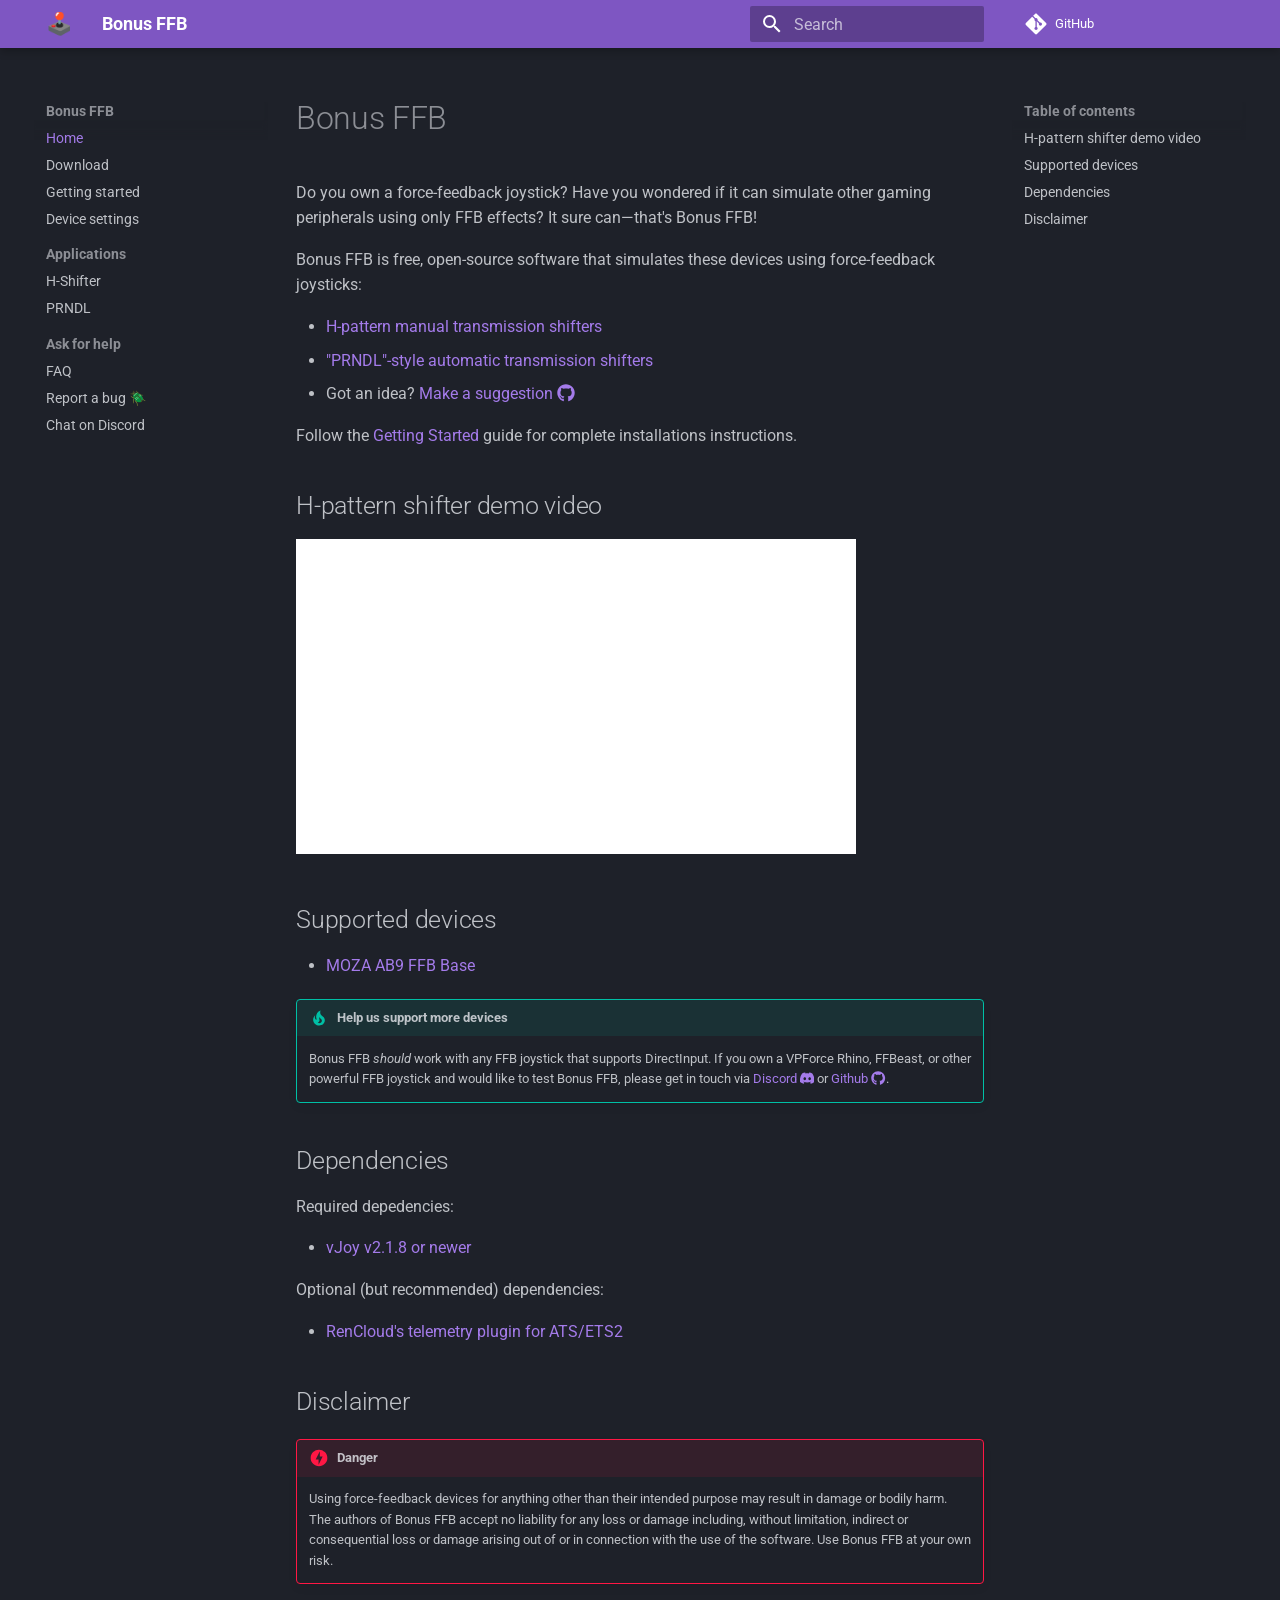
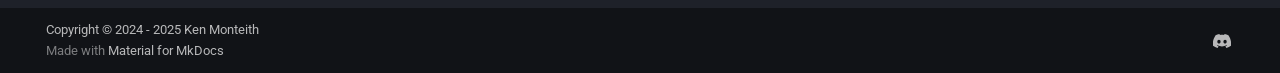
==== commit 57abceca: "Deployed f942d2e with MkDocs version: 1.6.1" ====
--- a/index.html
+++ b/index.html
@@ -15,8 +15,11 @@
         <link rel="next" href="getting-started/">
       
       
+        
+      
+      
       <link rel="icon" href="data:image/svg+xml,<svg xmlns=%22http://www.w3.org/2000/svg%22 viewBox=%220 0 100 100%22><text y=%22.9em%22 font-size=%2290%22>🕹️</text></svg>">
-      <meta name="generator" content="mkdocs-1.6.1, mkdocs-material-9.6.12">
+      <meta name="generator" content="mkdocs-1.6.1, mkdocs-material-9.7.0">
     
     
       
@@ -24,10 +27,10 @@
       
     
     
-      <link rel="stylesheet" href="assets/stylesheets/main.2afb09e1.min.css">
-      
-        
-        <link rel="stylesheet" href="assets/stylesheets/palette.06af60db.min.css">
+      <link rel="stylesheet" href="assets/stylesheets/main.618322db.min.css">
+      
+        
+        <link rel="stylesheet" href="assets/stylesheets/palette.ab4e12ef.min.css">
       
       
 
@@ -60,7 +63,6 @@
     <script>"undefined"!=typeof __md_analytics&&__md_analytics()</script>
   
 
-    
     
     
   </head>
@@ -172,7 +174,7 @@
         <a href="https://github.com/kgmonteith/BonusFFB" title="Go to repository" class="md-source" data-md-component="source">
   <div class="md-source__icon md-icon">
     
-    <svg xmlns="http://www.w3.org/2000/svg" viewBox="0 0 448 512"><!--! Font Awesome Free 6.7.2 by @fontawesome - https://fontawesome.com License - https://fontawesome.com/license/free (Icons: CC BY 4.0, Fonts: SIL OFL 1.1, Code: MIT License) Copyright 2024 Fonticons, Inc.--><path d="M439.55 236.05 244 40.45a28.87 28.87 0 0 0-40.81 0l-40.66 40.63 51.52 51.52c27.06-9.14 52.68 16.77 43.39 43.68l49.66 49.66c34.23-11.8 61.18 31 35.47 56.69-26.49 26.49-70.21-2.87-56-37.34L240.22 199v121.85c25.3 12.54 22.26 41.85 9.08 55a34.34 34.34 0 0 1-48.55 0c-17.57-17.6-11.07-46.91 11.25-56v-123c-20.8-8.51-24.6-30.74-18.64-45L142.57 101 8.45 235.14a28.86 28.86 0 0 0 0 40.81l195.61 195.6a28.86 28.86 0 0 0 40.8 0l194.69-194.69a28.86 28.86 0 0 0 0-40.81"/></svg>
+    <svg xmlns="http://www.w3.org/2000/svg" viewBox="0 0 448 512"><!--! Font Awesome Free 7.1.0 by @fontawesome - https://fontawesome.com License - https://fontawesome.com/license/free (Icons: CC BY 4.0, Fonts: SIL OFL 1.1, Code: MIT License) Copyright 2025 Fonticons, Inc.--><path d="M439.6 236.1 244 40.5c-5.4-5.5-12.8-8.5-20.4-8.5s-15 3-20.4 8.4L162.5 81l51.5 51.5c27.1-9.1 52.7 16.8 43.4 43.7l49.7 49.7c34.2-11.8 61.2 31 35.5 56.7-26.5 26.5-70.2-2.9-56-37.3L240.3 199v121.9c25.3 12.5 22.3 41.8 9.1 55-6.4 6.4-15.2 10.1-24.3 10.1s-17.8-3.6-24.3-10.1c-17.6-17.6-11.1-46.9 11.2-56v-123c-20.8-8.5-24.6-30.7-18.6-45L142.6 101 8.5 235.1C3 240.6 0 247.9 0 255.5s3 15 8.5 20.4l195.6 195.7c5.4 5.4 12.7 8.4 20.4 8.4s15-3 20.4-8.4l194.7-194.7c5.4-5.4 8.4-12.8 8.4-20.4s-3-15-8.4-20.4"/></svg>
   </div>
   <div class="md-source__repository">
     GitHub
@@ -217,7 +219,7 @@
       <a href="https://github.com/kgmonteith/BonusFFB" title="Go to repository" class="md-source" data-md-component="source">
   <div class="md-source__icon md-icon">
     
-    <svg xmlns="http://www.w3.org/2000/svg" viewBox="0 0 448 512"><!--! Font Awesome Free 6.7.2 by @fontawesome - https://fontawesome.com License - https://fontawesome.com/license/free (Icons: CC BY 4.0, Fonts: SIL OFL 1.1, Code: MIT License) Copyright 2024 Fonticons, Inc.--><path d="M439.55 236.05 244 40.45a28.87 28.87 0 0 0-40.81 0l-40.66 40.63 51.52 51.52c27.06-9.14 52.68 16.77 43.39 43.68l49.66 49.66c34.23-11.8 61.18 31 35.47 56.69-26.49 26.49-70.21-2.87-56-37.34L240.22 199v121.85c25.3 12.54 22.26 41.85 9.08 55a34.34 34.34 0 0 1-48.55 0c-17.57-17.6-11.07-46.91 11.25-56v-123c-20.8-8.51-24.6-30.74-18.64-45L142.57 101 8.45 235.14a28.86 28.86 0 0 0 0 40.81l195.61 195.6a28.86 28.86 0 0 0 40.8 0l194.69-194.69a28.86 28.86 0 0 0 0-40.81"/></svg>
+    <svg xmlns="http://www.w3.org/2000/svg" viewBox="0 0 448 512"><!--! Font Awesome Free 7.1.0 by @fontawesome - https://fontawesome.com License - https://fontawesome.com/license/free (Icons: CC BY 4.0, Fonts: SIL OFL 1.1, Code: MIT License) Copyright 2025 Fonticons, Inc.--><path d="M439.6 236.1 244 40.5c-5.4-5.5-12.8-8.5-20.4-8.5s-15 3-20.4 8.4L162.5 81l51.5 51.5c27.1-9.1 52.7 16.8 43.4 43.7l49.7 49.7c34.2-11.8 61.2 31 35.5 56.7-26.5 26.5-70.2-2.9-56-37.3L240.3 199v121.9c25.3 12.5 22.3 41.8 9.1 55-6.4 6.4-15.2 10.1-24.3 10.1s-17.8-3.6-24.3-10.1c-17.6-17.6-11.1-46.9 11.2-56v-123c-20.8-8.5-24.6-30.7-18.6-45L142.6 101 8.5 235.1C3 240.6 0 247.9 0 255.5s3 15 8.5 20.4l195.6 195.7c5.4 5.4 12.7 8.4 20.4 8.4s15-3 20.4-8.4l194.7-194.7c5.4-5.4 8.4-12.8 8.4-20.4s-3-15-8.4-20.4"/></svg>
   </div>
   <div class="md-source__repository">
     GitHub
@@ -248,9 +250,14 @@
   
   
   <span class="md-ellipsis">
+    
+  
     Home
-    
-  </span>
+  
+
+    
+  </span>
+  
   
 
           <span class="md-nav__icon md-icon"></span>
@@ -261,9 +268,14 @@
   
   
   <span class="md-ellipsis">
+    
+  
     Home
-    
-  </span>
+  
+
+    
+  </span>
+  
   
 
       </a>
@@ -284,9 +296,11 @@
     <ul class="md-nav__list" data-md-component="toc" data-md-scrollfix>
       
         <li class="md-nav__item">
-  <a href="#demo-video" class="md-nav__link">
+  <a href="#h-pattern-shifter-demo-video" class="md-nav__link">
     <span class="md-ellipsis">
-      Demo video
+      
+        H-pattern shifter demo video
+      
     </span>
   </a>
   
@@ -295,7 +309,9 @@
         <li class="md-nav__item">
   <a href="#supported-devices" class="md-nav__link">
     <span class="md-ellipsis">
-      Supported devices
+      
+        Supported devices
+      
     </span>
   </a>
   
@@ -304,7 +320,9 @@
         <li class="md-nav__item">
   <a href="#dependencies" class="md-nav__link">
     <span class="md-ellipsis">
-      Dependencies
+      
+        Dependencies
+      
     </span>
   </a>
   
@@ -313,7 +331,9 @@
         <li class="md-nav__item">
   <a href="#disclaimer" class="md-nav__link">
     <span class="md-ellipsis">
-      Disclaimer
+      
+        Disclaimer
+      
     </span>
   </a>
   
@@ -339,9 +359,14 @@
   
   
   <span class="md-ellipsis">
+    
+  
     Download
-    
-  </span>
+  
+
+    
+  </span>
+  
   
 
       </a>
@@ -361,9 +386,14 @@
   
   
   <span class="md-ellipsis">
+    
+  
     Getting started
-    
-  </span>
+  
+
+    
+  </span>
+  
   
 
       </a>
@@ -383,9 +413,14 @@
   
   
   <span class="md-ellipsis">
+    
+  
     Device settings
-    
-  </span>
+  
+
+    
+  </span>
+  
   
 
       </a>
@@ -421,9 +456,14 @@
   
   
   <span class="md-ellipsis">
+    
+  
     Applications
-    
-  </span>
+  
+
+    
+  </span>
+  
   
 
             <span class="md-nav__icon md-icon"></span>
@@ -432,7 +472,11 @@
         <nav class="md-nav" data-md-level="1" aria-labelledby="__nav_5_label" aria-expanded="false">
           <label class="md-nav__title" for="__nav_5">
             <span class="md-nav__icon md-icon"></span>
-            Applications
+            
+  
+    Applications
+  
+
           </label>
           <ul class="md-nav__list" data-md-scrollfix>
             
@@ -448,9 +492,42 @@
   
   
   <span class="md-ellipsis">
+    
+  
     H-Shifter
-    
-  </span>
+  
+
+    
+  </span>
+  
+  
+
+      </a>
+    </li>
+  
+
+              
+            
+              
+                
+  
+  
+  
+  
+    <li class="md-nav__item">
+      <a href="prndl/" class="md-nav__link">
+        
+  
+  
+  <span class="md-ellipsis">
+    
+  
+    PRNDL
+  
+
+    
+  </span>
+  
   
 
       </a>
@@ -494,9 +571,14 @@
   
   
   <span class="md-ellipsis">
+    
+  
     Ask for help
-    
-  </span>
+  
+
+    
+  </span>
+  
   
 
             <span class="md-nav__icon md-icon"></span>
@@ -505,7 +587,11 @@
         <nav class="md-nav" data-md-level="1" aria-labelledby="__nav_6_label" aria-expanded="false">
           <label class="md-nav__title" for="__nav_6">
             <span class="md-nav__icon md-icon"></span>
-            Ask for help
+            
+  
+    Ask for help
+  
+
           </label>
           <ul class="md-nav__list" data-md-scrollfix>
             
@@ -521,9 +607,14 @@
   
   
   <span class="md-ellipsis">
+    
+  
     FAQ
-    
-  </span>
+  
+
+    
+  </span>
+  
   
 
       </a>
@@ -544,9 +635,14 @@
   
   
   <span class="md-ellipsis">
+    
+  
     Report a bug 🪲
-    
-  </span>
+  
+
+    
+  </span>
+  
   
 
       </a>
@@ -567,9 +663,14 @@
   
   
   <span class="md-ellipsis">
+    
+  
     Chat on Discord
-    
-  </span>
+  
+
+    
+  </span>
+  
   
 
       </a>
@@ -612,9 +713,11 @@
     <ul class="md-nav__list" data-md-component="toc" data-md-scrollfix>
       
         <li class="md-nav__item">
-  <a href="#demo-video" class="md-nav__link">
+  <a href="#h-pattern-shifter-demo-video" class="md-nav__link">
     <span class="md-ellipsis">
-      Demo video
+      
+        H-pattern shifter demo video
+      
     </span>
   </a>
   
@@ -623,7 +726,9 @@
         <li class="md-nav__item">
   <a href="#supported-devices" class="md-nav__link">
     <span class="md-ellipsis">
-      Supported devices
+      
+        Supported devices
+      
     </span>
   </a>
   
@@ -632,7 +737,9 @@
         <li class="md-nav__item">
   <a href="#dependencies" class="md-nav__link">
     <span class="md-ellipsis">
-      Dependencies
+      
+        Dependencies
+      
     </span>
   </a>
   
@@ -641,7 +748,9 @@
         <li class="md-nav__item">
   <a href="#disclaimer" class="md-nav__link">
     <span class="md-ellipsis">
-      Disclaimer
+      
+        Disclaimer
+      
     </span>
   </a>
   
@@ -657,6 +766,7 @@
           
           
             <div class="md-content" data-md-component="content">
+              
               <article class="md-content__inner md-typeset">
                 
                   
@@ -670,13 +780,12 @@
 <p>Do you own a force-feedback joystick? Have you wondered if it can simulate other gaming peripherals using only FFB effects? It sure can&mdash;that's Bonus FFB!</p>
 <p>Bonus FFB is free, open-source software that simulates these devices using force-feedback joysticks:</p>
 <ul>
-<li><a href="hshifter/">H-pattern shifters</a></li>
-<li>Auto-manual (PRNDL) shifters (coming soon)</li>
-<li>Sequential shifters (eventually)</li>
-<li>Got an idea? <a href="https://github.com/kgmonteith/BonusFFB/issues">Make a suggestion <span class="twemoji"><svg xmlns="http://www.w3.org/2000/svg" viewBox="0 0 496 512"><!--! Font Awesome Free 6.7.2 by @fontawesome - https://fontawesome.com License - https://fontawesome.com/license/free (Icons: CC BY 4.0, Fonts: SIL OFL 1.1, Code: MIT License) Copyright 2024 Fonticons, Inc.--><path d="M165.9 397.4c0 2-2.3 3.6-5.2 3.6-3.3.3-5.6-1.3-5.6-3.6 0-2 2.3-3.6 5.2-3.6 3-.3 5.6 1.3 5.6 3.6m-31.1-4.5c-.7 2 1.3 4.3 4.3 4.9 2.6 1 5.6 0 6.2-2s-1.3-4.3-4.3-5.2c-2.6-.7-5.5.3-6.2 2.3m44.2-1.7c-2.9.7-4.9 2.6-4.6 4.9.3 2 2.9 3.3 5.9 2.6 2.9-.7 4.9-2.6 4.6-4.6-.3-1.9-3-3.2-5.9-2.9M244.8 8C106.1 8 0 113.3 0 252c0 110.9 69.8 205.8 169.5 239.2 12.8 2.3 17.3-5.6 17.3-12.1 0-6.2-.3-40.4-.3-61.4 0 0-70 15-84.7-29.8 0 0-11.4-29.1-27.8-36.6 0 0-22.9-15.7 1.6-15.4 0 0 24.9 2 38.6 25.8 21.9 38.6 58.6 27.5 72.9 20.9 2.3-16 8.8-27.1 16-33.7-55.9-6.2-112.3-14.3-112.3-110.5 0-27.5 7.6-41.3 23.6-58.9-2.6-6.5-11.1-33.3 2.6-67.9 20.9-6.5 69 27 69 27 20-5.6 41.5-8.5 62.8-8.5s42.8 2.9 62.8 8.5c0 0 48.1-33.6 69-27 13.7 34.7 5.2 61.4 2.6 67.9 16 17.7 25.8 31.5 25.8 58.9 0 96.5-58.9 104.2-114.8 110.5 9.2 7.9 17 22.9 17 46.4 0 33.7-.3 75.4-.3 83.6 0 6.5 4.6 14.4 17.3 12.1C428.2 457.8 496 362.9 496 252 496 113.3 383.5 8 244.8 8M97.2 352.9c-1.3 1-1 3.3.7 5.2 1.6 1.6 3.9 2.3 5.2 1 1.3-1 1-3.3-.7-5.2-1.6-1.6-3.9-2.3-5.2-1m-10.8-8.1c-.7 1.3.3 2.9 2.3 3.9 1.6 1 3.6.7 4.3-.7.7-1.3-.3-2.9-2.3-3.9-2-.6-3.6-.3-4.3.7m32.4 35.6c-1.6 1.3-1 4.3 1.3 6.2 2.3 2.3 5.2 2.6 6.5 1 1.3-1.3.7-4.3-1.3-6.2-2.2-2.3-5.2-2.6-6.5-1m-11.4-14.7c-1.6 1-1.6 3.6 0 5.9s4.3 3.3 5.6 2.3c1.6-1.3 1.6-3.9 0-6.2-1.4-2.3-4-3.3-5.6-2"/></svg></span></a></li>
+<li><a href="hshifter/">H-pattern manual transmission shifters</a></li>
+<li><a href="prndl/">"PRNDL"-style automatic transmission shifters</a></li>
+<li>Got an idea? <a href="https://github.com/kgmonteith/BonusFFB/issues">Make a suggestion <span class="twemoji"><svg xmlns="http://www.w3.org/2000/svg" viewBox="0 0 512 512"><!--! Font Awesome Free 7.1.0 by @fontawesome - https://fontawesome.com License - https://fontawesome.com/license/free (Icons: CC BY 4.0, Fonts: SIL OFL 1.1, Code: MIT License) Copyright 2025 Fonticons, Inc.--><path d="M173.9 397.4c0 2-2.3 3.6-5.2 3.6-3.3.3-5.6-1.3-5.6-3.6 0-2 2.3-3.6 5.2-3.6 3-.3 5.6 1.3 5.6 3.6m-31.1-4.5c-.7 2 1.3 4.3 4.3 4.9 2.6 1 5.6 0 6.2-2s-1.3-4.3-4.3-5.2c-2.6-.7-5.5.3-6.2 2.3m44.2-1.7c-2.9.7-4.9 2.6-4.6 4.9.3 2 2.9 3.3 5.9 2.6 2.9-.7 4.9-2.6 4.6-4.6-.3-1.9-3-3.2-5.9-2.9M252.8 8C114.1 8 8 113.3 8 252c0 110.9 69.8 205.8 169.5 239.2 12.8 2.3 17.3-5.6 17.3-12.1 0-6.2-.3-40.4-.3-61.4 0 0-70 15-84.7-29.8 0 0-11.4-29.1-27.8-36.6 0 0-22.9-15.7 1.6-15.4 0 0 24.9 2 38.6 25.8 21.9 38.6 58.6 27.5 72.9 20.9 2.3-16 8.8-27.1 16-33.7-55.9-6.2-112.3-14.3-112.3-110.5 0-27.5 7.6-41.3 23.6-58.9-2.6-6.5-11.1-33.3 2.6-67.9 20.9-6.5 69 27 69 27 20-5.6 41.5-8.5 62.8-8.5s42.8 2.9 62.8 8.5c0 0 48.1-33.6 69-27 13.7 34.7 5.2 61.4 2.6 67.9 16 17.7 25.8 31.5 25.8 58.9 0 96.5-58.9 104.2-114.8 110.5 9.2 7.9 17 22.9 17 46.4 0 33.7-.3 75.4-.3 83.6 0 6.5 4.6 14.4 17.3 12.1C436.2 457.8 504 362.9 504 252 504 113.3 391.5 8 252.8 8M105.2 352.9c-1.3 1-1 3.3.7 5.2 1.6 1.6 3.9 2.3 5.2 1 1.3-1 1-3.3-.7-5.2-1.6-1.6-3.9-2.3-5.2-1m-10.8-8.1c-.7 1.3.3 2.9 2.3 3.9 1.6 1 3.6.7 4.3-.7.7-1.3-.3-2.9-2.3-3.9-2-.6-3.6-.3-4.3.7m32.4 35.6c-1.6 1.3-1 4.3 1.3 6.2 2.3 2.3 5.2 2.6 6.5 1 1.3-1.3.7-4.3-1.3-6.2-2.2-2.3-5.2-2.6-6.5-1m-11.4-14.7c-1.6 1-1.6 3.6 0 5.9s4.3 3.3 5.6 2.3c1.6-1.3 1.6-3.9 0-6.2-1.4-2.3-4-3.3-5.6-2"/></svg></span></a></li>
 </ul>
 <p>Follow the <a href="getting-started/">Getting Started</a> guide for complete installations instructions.</p>
-<h2 id="demo-video">Demo video</h2>
+<h2 id="h-pattern-shifter-demo-video">H-pattern shifter demo video</h2>
 <iframe width="560" height="315" src="https://www.youtube.com/embed/UknrYzPSzug?si=49k1dFGFPOvRBpj0" title="YouTube video player" frameborder="0" allow="accelerometer; autoplay; clipboard-write; encrypted-media; gyroscope; picture-in-picture; web-share" referrerpolicy="strict-origin-when-cross-origin" allowfullscreen></iframe>
 
 <h2 id="supported-devices">Supported devices</h2>
@@ -685,7 +794,7 @@
 </ul>
 <div class="admonition tip">
 <p class="admonition-title">Help us support more devices</p>
-<p>Bonus FFB <em>should</em> work with any FFB joystick that supports DirectInput. If you own a VPForce Rhino, FFBeast, or other powerful FFB joystick and would like to test Bonus FFB, please get in touch via <a href="https://discord.com/users/447499151337324574">Discord <span class="twemoji"><svg xmlns="http://www.w3.org/2000/svg" viewBox="0 0 640 512"><!--! Font Awesome Free 6.7.2 by @fontawesome - https://fontawesome.com License - https://fontawesome.com/license/free (Icons: CC BY 4.0, Fonts: SIL OFL 1.1, Code: MIT License) Copyright 2024 Fonticons, Inc.--><path d="M524.531 69.836a1.5 1.5 0 0 0-.764-.7A485 485 0 0 0 404.081 32.03a1.82 1.82 0 0 0-1.923.91 338 338 0 0 0-14.9 30.6 447.9 447.9 0 0 0-134.426 0 310 310 0 0 0-15.135-30.6 1.89 1.89 0 0 0-1.924-.91 483.7 483.7 0 0 0-119.688 37.107 1.7 1.7 0 0 0-.788.676C39.068 183.651 18.186 294.69 28.43 404.354a2.02 2.02 0 0 0 .765 1.375 487.7 487.7 0 0 0 146.825 74.189 1.9 1.9 0 0 0 2.063-.676A348 348 0 0 0 208.12 430.4a1.86 1.86 0 0 0-1.019-2.588 321 321 0 0 1-45.868-21.853 1.885 1.885 0 0 1-.185-3.126 251 251 0 0 0 9.109-7.137 1.82 1.82 0 0 1 1.9-.256c96.229 43.917 200.41 43.917 295.5 0a1.81 1.81 0 0 1 1.924.233 235 235 0 0 0 9.132 7.16 1.884 1.884 0 0 1-.162 3.126 301.4 301.4 0 0 1-45.89 21.83 1.875 1.875 0 0 0-1 2.611 391 391 0 0 0 30.014 48.815 1.86 1.86 0 0 0 2.063.7A486 486 0 0 0 610.7 405.729a1.88 1.88 0 0 0 .765-1.352c12.264-126.783-20.532-236.912-86.934-334.541M222.491 337.58c-28.972 0-52.844-26.587-52.844-59.239s23.409-59.241 52.844-59.241c29.665 0 53.306 26.82 52.843 59.239 0 32.654-23.41 59.241-52.843 59.241m195.38 0c-28.971 0-52.843-26.587-52.843-59.239s23.409-59.241 52.843-59.241c29.667 0 53.307 26.82 52.844 59.239 0 32.654-23.177 59.241-52.844 59.241"/></svg></span></a> or <a href="https://github.com/kgmonteith/Bonus-FFB/issues">Github <span class="twemoji"><svg xmlns="http://www.w3.org/2000/svg" viewBox="0 0 496 512"><!--! Font Awesome Free 6.7.2 by @fontawesome - https://fontawesome.com License - https://fontawesome.com/license/free (Icons: CC BY 4.0, Fonts: SIL OFL 1.1, Code: MIT License) Copyright 2024 Fonticons, Inc.--><path d="M165.9 397.4c0 2-2.3 3.6-5.2 3.6-3.3.3-5.6-1.3-5.6-3.6 0-2 2.3-3.6 5.2-3.6 3-.3 5.6 1.3 5.6 3.6m-31.1-4.5c-.7 2 1.3 4.3 4.3 4.9 2.6 1 5.6 0 6.2-2s-1.3-4.3-4.3-5.2c-2.6-.7-5.5.3-6.2 2.3m44.2-1.7c-2.9.7-4.9 2.6-4.6 4.9.3 2 2.9 3.3 5.9 2.6 2.9-.7 4.9-2.6 4.6-4.6-.3-1.9-3-3.2-5.9-2.9M244.8 8C106.1 8 0 113.3 0 252c0 110.9 69.8 205.8 169.5 239.2 12.8 2.3 17.3-5.6 17.3-12.1 0-6.2-.3-40.4-.3-61.4 0 0-70 15-84.7-29.8 0 0-11.4-29.1-27.8-36.6 0 0-22.9-15.7 1.6-15.4 0 0 24.9 2 38.6 25.8 21.9 38.6 58.6 27.5 72.9 20.9 2.3-16 8.8-27.1 16-33.7-55.9-6.2-112.3-14.3-112.3-110.5 0-27.5 7.6-41.3 23.6-58.9-2.6-6.5-11.1-33.3 2.6-67.9 20.9-6.5 69 27 69 27 20-5.6 41.5-8.5 62.8-8.5s42.8 2.9 62.8 8.5c0 0 48.1-33.6 69-27 13.7 34.7 5.2 61.4 2.6 67.9 16 17.7 25.8 31.5 25.8 58.9 0 96.5-58.9 104.2-114.8 110.5 9.2 7.9 17 22.9 17 46.4 0 33.7-.3 75.4-.3 83.6 0 6.5 4.6 14.4 17.3 12.1C428.2 457.8 496 362.9 496 252 496 113.3 383.5 8 244.8 8M97.2 352.9c-1.3 1-1 3.3.7 5.2 1.6 1.6 3.9 2.3 5.2 1 1.3-1 1-3.3-.7-5.2-1.6-1.6-3.9-2.3-5.2-1m-10.8-8.1c-.7 1.3.3 2.9 2.3 3.9 1.6 1 3.6.7 4.3-.7.7-1.3-.3-2.9-2.3-3.9-2-.6-3.6-.3-4.3.7m32.4 35.6c-1.6 1.3-1 4.3 1.3 6.2 2.3 2.3 5.2 2.6 6.5 1 1.3-1.3.7-4.3-1.3-6.2-2.2-2.3-5.2-2.6-6.5-1m-11.4-14.7c-1.6 1-1.6 3.6 0 5.9s4.3 3.3 5.6 2.3c1.6-1.3 1.6-3.9 0-6.2-1.4-2.3-4-3.3-5.6-2"/></svg></span></a>.</p>
+<p>Bonus FFB <em>should</em> work with any FFB joystick that supports DirectInput. If you own a VPForce Rhino, FFBeast, or other powerful FFB joystick and would like to test Bonus FFB, please get in touch via <a href="https://discord.com/users/447499151337324574">Discord <span class="twemoji"><svg xmlns="http://www.w3.org/2000/svg" viewBox="0 0 576 512"><!--! Font Awesome Free 7.1.0 by @fontawesome - https://fontawesome.com License - https://fontawesome.com/license/free (Icons: CC BY 4.0, Fonts: SIL OFL 1.1, Code: MIT License) Copyright 2025 Fonticons, Inc.--><path d="M492.5 69.8c-.2-.3-.4-.6-.8-.7-38.1-17.5-78.4-30-119.7-37.1-.4-.1-.8 0-1.1.1s-.6.4-.8.8c-5.5 9.9-10.5 20.2-14.9 30.6-44.6-6.8-89.9-6.8-134.4 0-4.5-10.5-9.5-20.7-15.1-30.6-.2-.3-.5-.6-.8-.8s-.7-.2-1.1-.2C162.5 39 122.2 51.5 84.1 69c-.3.1-.6.4-.8.7C7.1 183.5-13.8 294.6-3.6 404.2c0 .3.1.5.2.8s.3.4.5.6c44.4 32.9 94 58 146.8 74.2.4.1.8.1 1.1 0s.7-.4.9-.7c11.3-15.4 21.4-31.8 30-48.8.1-.2.2-.5.2-.8s0-.5-.1-.8-.2-.5-.4-.6-.4-.3-.7-.4c-15.8-6.1-31.2-13.4-45.9-21.9-.3-.2-.5-.4-.7-.6s-.3-.6-.3-.9 0-.6.2-.9.3-.5.6-.7c3.1-2.3 6.2-4.7 9.1-7.1.3-.2.6-.4.9-.4s.7 0 1 .1c96.2 43.9 200.4 43.9 295.5 0 .3-.1.7-.2 1-.2s.7.2.9.4c2.9 2.4 6 4.9 9.1 7.2.2.2.4.4.6.7s.2.6.2.9-.1.6-.3.9-.4.5-.6.6c-14.7 8.6-30 15.9-45.9 21.8-.2.1-.5.2-.7.4s-.3.4-.4.7-.1.5-.1.8.1.5.2.8c8.8 17 18.8 33.3 30 48.8.2.3.6.6.9.7s.8.1 1.1 0c52.9-16.2 102.6-41.3 147.1-74.2.2-.2.4-.4.5-.6s.2-.5.2-.8c12.3-126.8-20.5-236.9-86.9-334.5zm-302 267.7c-29 0-52.8-26.6-52.8-59.2s23.4-59.2 52.8-59.2c29.7 0 53.3 26.8 52.8 59.2 0 32.7-23.4 59.2-52.8 59.2m195.4 0c-29 0-52.8-26.6-52.8-59.2s23.4-59.2 52.8-59.2c29.7 0 53.3 26.8 52.8 59.2 0 32.7-23.2 59.2-52.8 59.2"/></svg></span></a> or <a href="https://github.com/kgmonteith/Bonus-FFB/issues">Github <span class="twemoji"><svg xmlns="http://www.w3.org/2000/svg" viewBox="0 0 512 512"><!--! Font Awesome Free 7.1.0 by @fontawesome - https://fontawesome.com License - https://fontawesome.com/license/free (Icons: CC BY 4.0, Fonts: SIL OFL 1.1, Code: MIT License) Copyright 2025 Fonticons, Inc.--><path d="M173.9 397.4c0 2-2.3 3.6-5.2 3.6-3.3.3-5.6-1.3-5.6-3.6 0-2 2.3-3.6 5.2-3.6 3-.3 5.6 1.3 5.6 3.6m-31.1-4.5c-.7 2 1.3 4.3 4.3 4.9 2.6 1 5.6 0 6.2-2s-1.3-4.3-4.3-5.2c-2.6-.7-5.5.3-6.2 2.3m44.2-1.7c-2.9.7-4.9 2.6-4.6 4.9.3 2 2.9 3.3 5.9 2.6 2.9-.7 4.9-2.6 4.6-4.6-.3-1.9-3-3.2-5.9-2.9M252.8 8C114.1 8 8 113.3 8 252c0 110.9 69.8 205.8 169.5 239.2 12.8 2.3 17.3-5.6 17.3-12.1 0-6.2-.3-40.4-.3-61.4 0 0-70 15-84.7-29.8 0 0-11.4-29.1-27.8-36.6 0 0-22.9-15.7 1.6-15.4 0 0 24.9 2 38.6 25.8 21.9 38.6 58.6 27.5 72.9 20.9 2.3-16 8.8-27.1 16-33.7-55.9-6.2-112.3-14.3-112.3-110.5 0-27.5 7.6-41.3 23.6-58.9-2.6-6.5-11.1-33.3 2.6-67.9 20.9-6.5 69 27 69 27 20-5.6 41.5-8.5 62.8-8.5s42.8 2.9 62.8 8.5c0 0 48.1-33.6 69-27 13.7 34.7 5.2 61.4 2.6 67.9 16 17.7 25.8 31.5 25.8 58.9 0 96.5-58.9 104.2-114.8 110.5 9.2 7.9 17 22.9 17 46.4 0 33.7-.3 75.4-.3 83.6 0 6.5 4.6 14.4 17.3 12.1C436.2 457.8 504 362.9 504 252 504 113.3 391.5 8 252.8 8M105.2 352.9c-1.3 1-1 3.3.7 5.2 1.6 1.6 3.9 2.3 5.2 1 1.3-1 1-3.3-.7-5.2-1.6-1.6-3.9-2.3-5.2-1m-10.8-8.1c-.7 1.3.3 2.9 2.3 3.9 1.6 1 3.6.7 4.3-.7.7-1.3-.3-2.9-2.3-3.9-2-.6-3.6-.3-4.3.7m32.4 35.6c-1.6 1.3-1 4.3 1.3 6.2 2.3 2.3 5.2 2.6 6.5 1 1.3-1.3.7-4.3-1.3-6.2-2.2-2.3-5.2-2.6-6.5-1m-11.4-14.7c-1.6 1-1.6 3.6 0 5.9s4.3 3.3 5.6 2.3c1.6-1.3 1.6-3.9 0-6.2-1.4-2.3-4-3.3-5.6-2"/></svg></span></a>.</p>
 </div>
 <h2 id="dependencies">Dependencies</h2>
 <p>Required depedencies:</p>
@@ -743,7 +852,8 @@
   
 </div>
       
-        <div class="md-social">
+        
+<div class="md-social">
   
     
     
@@ -753,7 +863,7 @@
       
     
     <a href="https://discord.com/users/447499151337324574" target="_blank" rel="noopener" title="discord.com" class="md-social__link">
-      <svg xmlns="http://www.w3.org/2000/svg" viewBox="0 0 640 512"><!--! Font Awesome Free 6.7.2 by @fontawesome - https://fontawesome.com License - https://fontawesome.com/license/free (Icons: CC BY 4.0, Fonts: SIL OFL 1.1, Code: MIT License) Copyright 2024 Fonticons, Inc.--><path d="M524.531 69.836a1.5 1.5 0 0 0-.764-.7A485 485 0 0 0 404.081 32.03a1.82 1.82 0 0 0-1.923.91 338 338 0 0 0-14.9 30.6 447.9 447.9 0 0 0-134.426 0 310 310 0 0 0-15.135-30.6 1.89 1.89 0 0 0-1.924-.91 483.7 483.7 0 0 0-119.688 37.107 1.7 1.7 0 0 0-.788.676C39.068 183.651 18.186 294.69 28.43 404.354a2.02 2.02 0 0 0 .765 1.375 487.7 487.7 0 0 0 146.825 74.189 1.9 1.9 0 0 0 2.063-.676A348 348 0 0 0 208.12 430.4a1.86 1.86 0 0 0-1.019-2.588 321 321 0 0 1-45.868-21.853 1.885 1.885 0 0 1-.185-3.126 251 251 0 0 0 9.109-7.137 1.82 1.82 0 0 1 1.9-.256c96.229 43.917 200.41 43.917 295.5 0a1.81 1.81 0 0 1 1.924.233 235 235 0 0 0 9.132 7.16 1.884 1.884 0 0 1-.162 3.126 301.4 301.4 0 0 1-45.89 21.83 1.875 1.875 0 0 0-1 2.611 391 391 0 0 0 30.014 48.815 1.86 1.86 0 0 0 2.063.7A486 486 0 0 0 610.7 405.729a1.88 1.88 0 0 0 .765-1.352c12.264-126.783-20.532-236.912-86.934-334.541M222.491 337.58c-28.972 0-52.844-26.587-52.844-59.239s23.409-59.241 52.844-59.241c29.665 0 53.306 26.82 52.843 59.239 0 32.654-23.41 59.241-52.843 59.241m195.38 0c-28.971 0-52.843-26.587-52.843-59.239s23.409-59.241 52.843-59.241c29.667 0 53.307 26.82 52.844 59.239 0 32.654-23.177 59.241-52.844 59.241"/></svg>
+      <svg xmlns="http://www.w3.org/2000/svg" viewBox="0 0 576 512"><!--! Font Awesome Free 7.1.0 by @fontawesome - https://fontawesome.com License - https://fontawesome.com/license/free (Icons: CC BY 4.0, Fonts: SIL OFL 1.1, Code: MIT License) Copyright 2025 Fonticons, Inc.--><path d="M492.5 69.8c-.2-.3-.4-.6-.8-.7-38.1-17.5-78.4-30-119.7-37.1-.4-.1-.8 0-1.1.1s-.6.4-.8.8c-5.5 9.9-10.5 20.2-14.9 30.6-44.6-6.8-89.9-6.8-134.4 0-4.5-10.5-9.5-20.7-15.1-30.6-.2-.3-.5-.6-.8-.8s-.7-.2-1.1-.2C162.5 39 122.2 51.5 84.1 69c-.3.1-.6.4-.8.7C7.1 183.5-13.8 294.6-3.6 404.2c0 .3.1.5.2.8s.3.4.5.6c44.4 32.9 94 58 146.8 74.2.4.1.8.1 1.1 0s.7-.4.9-.7c11.3-15.4 21.4-31.8 30-48.8.1-.2.2-.5.2-.8s0-.5-.1-.8-.2-.5-.4-.6-.4-.3-.7-.4c-15.8-6.1-31.2-13.4-45.9-21.9-.3-.2-.5-.4-.7-.6s-.3-.6-.3-.9 0-.6.2-.9.3-.5.6-.7c3.1-2.3 6.2-4.7 9.1-7.1.3-.2.6-.4.9-.4s.7 0 1 .1c96.2 43.9 200.4 43.9 295.5 0 .3-.1.7-.2 1-.2s.7.2.9.4c2.9 2.4 6 4.9 9.1 7.2.2.2.4.4.6.7s.2.6.2.9-.1.6-.3.9-.4.5-.6.6c-14.7 8.6-30 15.9-45.9 21.8-.2.1-.5.2-.7.4s-.3.4-.4.7-.1.5-.1.8.1.5.2.8c8.8 17 18.8 33.3 30 48.8.2.3.6.6.9.7s.8.1 1.1 0c52.9-16.2 102.6-41.3 147.1-74.2.2-.2.4-.4.5-.6s.2-.5.2-.8c12.3-126.8-20.5-236.9-86.9-334.5zm-302 267.7c-29 0-52.8-26.6-52.8-59.2s23.4-59.2 52.8-59.2c29.7 0 53.3 26.8 52.8 59.2 0 32.7-23.4 59.2-52.8 59.2m195.4 0c-29 0-52.8-26.6-52.8-59.2s23.4-59.2 52.8-59.2c29.7 0 53.3 26.8 52.8 59.2 0 32.7-23.2 59.2-52.8 59.2"/></svg>
     </a>
   
 </div>
@@ -770,10 +880,11 @@
     
     
       
-      <script id="__config" type="application/json">{"base": ".", "features": ["navigation.sections"], "search": "assets/javascripts/workers/search.f8cc74c7.min.js", "tags": null, "translations": {"clipboard.copied": "Copied to clipboard", "clipboard.copy": "Copy to clipboard", "search.result.more.one": "1 more on this page", "search.result.more.other": "# more on this page", "search.result.none": "No matching documents", "search.result.one": "1 matching document", "search.result.other": "# matching documents", "search.result.placeholder": "Type to start searching", "search.result.term.missing": "Missing", "select.version": "Select version"}, "version": null}</script>
-    
-    
-      <script src="assets/javascripts/bundle.c8b220af.min.js"></script>
+      
+      <script id="__config" type="application/json">{"annotate": null, "base": ".", "features": ["navigation.sections"], "search": "assets/javascripts/workers/search.7a47a382.min.js", "tags": null, "translations": {"clipboard.copied": "Copied to clipboard", "clipboard.copy": "Copy to clipboard", "search.result.more.one": "1 more on this page", "search.result.more.other": "# more on this page", "search.result.none": "No matching documents", "search.result.one": "1 matching document", "search.result.other": "# matching documents", "search.result.placeholder": "Type to start searching", "search.result.term.missing": "Missing", "select.version": "Select version"}, "version": null}</script>
+    
+    
+      <script src="assets/javascripts/bundle.e71a0d61.min.js"></script>
       
     
   </body>
--- a/assets/stylesheets/main.618322db.min.css
+++ b/assets/stylesheets/main.618322db.min.css
@@ -0,0 +1 @@
+@charset "UTF-8";html{-webkit-text-size-adjust:none;-moz-text-size-adjust:none;text-size-adjust:none;box-sizing:border-box}*,:after,:before{box-sizing:inherit}@media (prefers-reduced-motion){*,:after,:before{transition:none!important}}body{margin:0}a,button,input,label{-webkit-tap-highlight-color:transparent}a{color:inherit;text-decoration:none}hr{border:0;box-sizing:initial;display:block;height:.05rem;overflow:visible;padding:0}small{font-size:80%}sub,sup{line-height:1em}img{border-style:none}table{border-collapse:initial;border-spacing:0}td,th{font-weight:400;vertical-align:top}button{background:#0000;border:0;font-family:inherit;font-size:inherit;margin:0;padding:0}input{border:0;outline:none}:root{--md-primary-fg-color:#4051b5;--md-primary-fg-color--light:#5d6cc0;--md-primary-fg-color--dark:#303fa1;--md-primary-bg-color:#fff;--md-primary-bg-color--light:#ffffffb3;--md-accent-fg-color:#526cfe;--md-accent-fg-color--transparent:#526cfe1a;--md-accent-bg-color:#fff;--md-accent-bg-color--light:#ffffffb3}[data-md-color-scheme=default]{color-scheme:light}[data-md-color-scheme=default] img[src$="#gh-dark-mode-only"],[data-md-color-scheme=default] img[src$="#only-dark"]{display:none}:root,[data-md-color-scheme=default]{--md-hue:225deg;--md-default-fg-color:#000000de;--md-default-fg-color--light:#0000008a;--md-default-fg-color--lighter:#00000052;--md-default-fg-color--lightest:#00000012;--md-default-bg-color:#fff;--md-default-bg-color--light:#ffffffb3;--md-default-bg-color--lighter:#ffffff4d;--md-default-bg-color--lightest:#ffffff1f;--md-code-fg-color:#36464e;--md-code-bg-color:#f5f5f5;--md-code-bg-color--light:#f5f5f5b3;--md-code-bg-color--lighter:#f5f5f54d;--md-code-hl-color:#4287ff;--md-code-hl-color--light:#4287ff1a;--md-code-hl-number-color:#d52a2a;--md-code-hl-special-color:#db1457;--md-code-hl-function-color:#a846b9;--md-code-hl-constant-color:#6e59d9;--md-code-hl-keyword-color:#3f6ec6;--md-code-hl-string-color:#1c7d4d;--md-code-hl-name-color:var(--md-code-fg-color);--md-code-hl-operator-color:var(--md-default-fg-color--light);--md-code-hl-punctuation-color:var(--md-default-fg-color--light);--md-code-hl-comment-color:var(--md-default-fg-color--light);--md-code-hl-generic-color:var(--md-default-fg-color--light);--md-code-hl-variable-color:var(--md-default-fg-color--light);--md-typeset-color:var(--md-default-fg-color);--md-typeset-a-color:var(--md-primary-fg-color);--md-typeset-del-color:#f5503d26;--md-typeset-ins-color:#0bd57026;--md-typeset-kbd-color:#fafafa;--md-typeset-kbd-accent-color:#fff;--md-typeset-kbd-border-color:#b8b8b8;--md-typeset-mark-color:#ffff0080;--md-typeset-table-color:#0000001f;--md-typeset-table-color--light:rgba(0,0,0,.035);--md-admonition-fg-color:var(--md-default-fg-color);--md-admonition-bg-color:var(--md-default-bg-color);--md-warning-fg-color:#000000de;--md-warning-bg-color:#ff9;--md-footer-fg-color:#fff;--md-footer-fg-color--light:#ffffffb3;--md-footer-fg-color--lighter:#ffffff73;--md-footer-bg-color:#000000de;--md-footer-bg-color--dark:#00000052;--md-shadow-z1:0 0.2rem 0.5rem #0000000d,0 0 0.05rem #0000001a;--md-shadow-z2:0 0.2rem 0.5rem #0000001a,0 0 0.05rem #00000040;--md-shadow-z3:0 0.2rem 0.5rem #0003,0 0 0.05rem #00000059}.md-icon svg{fill:currentcolor;display:block;height:1.2rem;width:1.2rem}body{-webkit-font-smoothing:antialiased;-moz-osx-font-smoothing:grayscale;--md-text-font-family:var(--md-text-font,_),-apple-system,BlinkMacSystemFont,Helvetica,Arial,sans-serif;--md-code-font-family:var(--md-code-font,_),SFMono-Regular,Consolas,Menlo,monospace}aside,body,input{font-feature-settings:"kern","liga";color:var(--md-typeset-color);font-family:var(--md-text-font-family)}code,kbd,pre{font-feature-settings:"kern";font-family:var(--md-code-font-family)}:root{--md-typeset-table-sort-icon:url('data:image/svg+xml;charset=utf-8,<svg xmlns="http://www.w3.org/2000/svg" viewBox="0 0 24 24"><path d="m18 21-4-4h3V7h-3l4-4 4 4h-3v10h3M2 19v-2h10v2M2 13v-2h7v2M2 7V5h4v2z"/></svg>');--md-typeset-table-sort-icon--asc:url('data:image/svg+xml;charset=utf-8,<svg xmlns="http://www.w3.org/2000/svg" viewBox="0 0 24 24"><path d="M19 17h3l-4 4-4-4h3V3h2M2 17h10v2H2M6 5v2H2V5m0 6h7v2H2z"/></svg>');--md-typeset-table-sort-icon--desc:url('data:image/svg+xml;charset=utf-8,<svg xmlns="http://www.w3.org/2000/svg" viewBox="0 0 24 24"><path d="M19 7h3l-4-4-4 4h3v14h2M2 17h10v2H2M6 5v2H2V5m0 6h7v2H2z"/></svg>')}.md-typeset{-webkit-print-color-adjust:exact;color-adjust:exact;font-size:.8rem;line-height:1.6;overflow-wrap:break-word}@media print{.md-typeset{font-size:.68rem}}.md-typeset blockquote,.md-typeset dl,.md-typeset figure,.md-typeset ol,.md-typeset pre,.md-typeset ul{margin-bottom:1em;margin-top:1em}.md-typeset h1{color:var(--md-default-fg-color--light);font-size:2em;line-height:1.3;margin:0 0 1.25em}.md-typeset h1,.md-typeset h2{font-weight:300;letter-spacing:-.01em}.md-typeset h2{font-size:1.5625em;line-height:1.4;margin:1.6em 0 .64em}.md-typeset h3{font-size:1.25em;font-weight:400;letter-spacing:-.01em;line-height:1.5;margin:1.6em 0 .8em}.md-typeset h2+h3{margin-top:.8em}.md-typeset h4{font-weight:700;letter-spacing:-.01em;margin:1em 0}.md-typeset h5,.md-typeset h6{color:var(--md-default-fg-color--light);font-size:.8em;font-weight:700;letter-spacing:-.01em;margin:1.25em 0}.md-typeset h5{text-transform:uppercase}.md-typeset h5 code{text-transform:none}.md-typeset hr{border-bottom:.05rem solid var(--md-default-fg-color--lightest);display:flow-root;margin:1.5em 0}.md-typeset a{color:var(--md-typeset-a-color);word-break:break-word}.md-typeset a,.md-typeset a:before{transition:color 125ms}.md-typeset a:focus,.md-typeset a:hover{color:var(--md-accent-fg-color)}.md-typeset a:focus code,.md-typeset a:hover code{background-color:var(--md-accent-fg-color--transparent);color:var(--md-accent-fg-color)}.md-typeset a code{color:var(--md-typeset-a-color)}.md-typeset a.focus-visible{outline-color:var(--md-accent-fg-color);outline-offset:.2rem}.md-typeset code,.md-typeset kbd,.md-typeset pre{color:var(--md-code-fg-color);direction:ltr;font-variant-ligatures:none;transition:background-color 125ms}@media print{.md-typeset code,.md-typeset kbd,.md-typeset pre{white-space:pre-wrap}}.md-typeset code{background-color:var(--md-code-bg-color);border-radius:.1rem;-webkit-box-decoration-break:clone;box-decoration-break:clone;font-size:.85em;padding:0 .2941176471em;transition:color 125ms,background-color 125ms;word-break:break-word}.md-typeset code:not(.focus-visible){-webkit-tap-highlight-color:transparent;outline:none}.md-typeset pre{display:flow-root;line-height:1.4;position:relative}.md-typeset pre>code{-webkit-box-decoration-break:slice;box-decoration-break:slice;box-shadow:none;display:block;margin:0;outline-color:var(--md-accent-fg-color);overflow:auto;padding:.7720588235em 1.1764705882em;scrollbar-color:var(--md-default-fg-color--lighter) #0000;scrollbar-width:thin;touch-action:auto;word-break:normal}.md-typeset pre>code:hover{scrollbar-color:var(--md-accent-fg-color) #0000}.md-typeset pre>code::-webkit-scrollbar{height:.2rem;width:.2rem}.md-typeset pre>code::-webkit-scrollbar-thumb{background-color:var(--md-default-fg-color--lighter)}.md-typeset pre>code::-webkit-scrollbar-thumb:hover{background-color:var(--md-accent-fg-color)}.md-typeset kbd{background-color:var(--md-typeset-kbd-color);border-radius:.1rem;box-shadow:0 .1rem 0 .05rem var(--md-typeset-kbd-border-color),0 .1rem 0 var(--md-typeset-kbd-border-color),0 -.1rem .2rem var(--md-typeset-kbd-accent-color) inset;color:var(--md-default-fg-color);display:inline-block;font-size:.75em;padding:0 .6666666667em;vertical-align:text-top;word-break:break-word}.md-typeset mark{background-color:var(--md-typeset-mark-color);-webkit-box-decoration-break:clone;box-decoration-break:clone;color:inherit;word-break:break-word}.md-typeset abbr{cursor:help;text-decoration:none}.md-typeset [data-preview],.md-typeset abbr{border-bottom:.05rem dotted var(--md-default-fg-color--light)}.md-typeset small{opacity:.75}[dir=ltr] .md-typeset sub,[dir=ltr] .md-typeset sup{margin-left:.078125em}[dir=rtl] .md-typeset sub,[dir=rtl] .md-typeset sup{margin-right:.078125em}[dir=ltr] .md-typeset blockquote{padding-left:.6rem}[dir=rtl] .md-typeset blockquote{padding-right:.6rem}[dir=ltr] .md-typeset blockquote{border-left:.2rem solid var(--md-default-fg-color--lighter)}[dir=rtl] .md-typeset blockquote{border-right:.2rem solid var(--md-default-fg-color--lighter)}.md-typeset blockquote{color:var(--md-default-fg-color--light);margin-left:0;margin-right:0}.md-typeset ul{list-style-type:disc}.md-typeset ul[type]{list-style-type:revert-layer}[dir=ltr] .md-typeset ol,[dir=ltr] .md-typeset ul{margin-left:.625em}[dir=rtl] .md-typeset ol,[dir=rtl] .md-typeset ul{margin-right:.625em}.md-typeset ol,.md-typeset ul{padding:0}.md-typeset ol:not([hidden]),.md-typeset ul:not([hidden]){display:flow-root}.md-typeset ol ol,.md-typeset ul ol{list-style-type:lower-alpha}.md-typeset ol ol ol,.md-typeset ul ol ol{list-style-type:lower-roman}.md-typeset ol ol ol ol,.md-typeset ul ol ol ol{list-style-type:upper-alpha}.md-typeset ol ol ol ol ol,.md-typeset ul ol ol ol ol{list-style-type:upper-roman}.md-typeset ol[type],.md-typeset ul[type]{list-style-type:revert-layer}[dir=ltr] .md-typeset ol li,[dir=ltr] .md-typeset ul li{margin-left:1.25em}[dir=rtl] .md-typeset ol li,[dir=rtl] .md-typeset ul li{margin-right:1.25em}.md-typeset ol li,.md-typeset ul li{margin-bottom:.5em}.md-typeset ol li blockquote,.md-typeset ol li p,.md-typeset ul li blockquote,.md-typeset ul li p{margin:.5em 0}.md-typeset ol li:last-child,.md-typeset ul li:last-child{margin-bottom:0}[dir=ltr] .md-typeset ol li ol,[dir=ltr] .md-typeset ol li ul,[dir=ltr] .md-typeset ul li ol,[dir=ltr] .md-typeset ul li ul{margin-left:.625em}[dir=rtl] .md-typeset ol li ol,[dir=rtl] .md-typeset ol li ul,[dir=rtl] .md-typeset ul li ol,[dir=rtl] .md-typeset ul li ul{margin-right:.625em}.md-typeset ol li ol,.md-typeset ol li ul,.md-typeset ul li ol,.md-typeset ul li ul{margin-bottom:.5em;margin-top:.5em}[dir=ltr] .md-typeset dd{margin-left:1.875em}[dir=rtl] .md-typeset dd{margin-right:1.875em}.md-typeset dd{margin-bottom:1.5em;margin-top:1em}.md-typeset img,.md-typeset svg,.md-typeset video{height:auto;max-width:100%}.md-typeset img[align=left]{margin:1em 1em 1em 0}.md-typeset img[align=right]{margin:1em 0 1em 1em}.md-typeset img[align]:only-child{margin-top:0}.md-typeset figure{display:flow-root;margin:1em auto;max-width:100%;text-align:center;width:fit-content}.md-typeset figure img{display:block;margin:0 auto}.md-typeset figcaption{font-style:italic;margin:1em auto;max-width:24rem}.md-typeset iframe{max-width:100%}.md-typeset table:not([class]){background-color:var(--md-default-bg-color);border:.05rem solid var(--md-typeset-table-color);border-radius:.1rem;display:inline-block;font-size:.64rem;max-width:100%;overflow:auto;touch-action:auto}@media print{.md-typeset table:not([class]){display:table}}.md-typeset table:not([class])+*{margin-top:1.5em}.md-typeset table:not([class]) td>:first-child,.md-typeset table:not([class]) th>:first-child{margin-top:0}.md-typeset table:not([class]) td>:last-child,.md-typeset table:not([class]) th>:last-child{margin-bottom:0}.md-typeset table:not([class]) td:not([align]),.md-typeset table:not([class]) th:not([align]){text-align:left}[dir=rtl] .md-typeset table:not([class]) td:not([align]),[dir=rtl] .md-typeset table:not([class]) th:not([align]){text-align:right}.md-typeset table:not([class]) th{font-weight:700;min-width:5rem;padding:.9375em 1.25em;vertical-align:top}.md-typeset table:not([class]) td{border-top:.05rem solid var(--md-typeset-table-color);padding:.9375em 1.25em;vertical-align:top}.md-typeset table:not([class]) tbody tr{transition:background-color 125ms}.md-typeset table:not([class]) tbody tr:hover{background-color:var(--md-typeset-table-color--light);box-shadow:0 .05rem 0 var(--md-default-bg-color) inset}.md-typeset table:not([class]) a{word-break:normal}.md-typeset table th[role=columnheader]{cursor:pointer}[dir=ltr] .md-typeset table th[role=columnheader]:after{margin-left:.5em}[dir=rtl] .md-typeset table th[role=columnheader]:after{margin-right:.5em}.md-typeset table th[role=columnheader]:after{content:"";display:inline-block;height:1.2em;-webkit-mask-image:var(--md-typeset-table-sort-icon);mask-image:var(--md-typeset-table-sort-icon);-webkit-mask-repeat:no-repeat;mask-repeat:no-repeat;-webkit-mask-size:contain;mask-size:contain;transition:background-color 125ms;vertical-align:text-bottom;width:1.2em}.md-typeset table th[role=columnheader]:hover:after{background-color:var(--md-default-fg-color--lighter)}.md-typeset table th[role=columnheader][aria-sort=ascending]:after{background-color:var(--md-default-fg-color--light);-webkit-mask-image:var(--md-typeset-table-sort-icon--asc);mask-image:var(--md-typeset-table-sort-icon--asc)}.md-typeset table th[role=columnheader][aria-sort=descending]:after{background-color:var(--md-default-fg-color--light);-webkit-mask-image:var(--md-typeset-table-sort-icon--desc);mask-image:var(--md-typeset-table-sort-icon--desc)}.md-typeset__scrollwrap{margin:1em -.8rem;overflow-x:auto;touch-action:auto}.md-typeset__table{display:inline-block;margin-bottom:.5em;padding:0 .8rem}@media print{.md-typeset__table{display:block}}html .md-typeset__table table{display:table;margin:0;overflow:hidden;width:100%}@media screen and (max-width:44.984375em){.md-content__inner>pre{margin:1em -.8rem}.md-content__inner>pre code{border-radius:0}}.md-typeset .md-author{border-radius:100%;display:block;flex-shrink:0;height:1.6rem;overflow:hidden;position:relative;transition:color 125ms,transform 125ms;width:1.6rem}.md-typeset .md-author img{display:block}.md-typeset .md-author--more{background:var(--md-default-fg-color--lightest);color:var(--md-default-fg-color--lighter);font-size:.6rem;font-weight:700;line-height:1.6rem;text-align:center}.md-typeset .md-author--long{height:2.4rem;width:2.4rem}.md-typeset a.md-author{transform:scale(1)}.md-typeset a.md-author img{border-radius:100%;filter:grayscale(100%) opacity(75%);transition:filter 125ms}.md-typeset a.md-author:focus,.md-typeset a.md-author:hover{transform:scale(1.1);z-index:1}.md-typeset a.md-author:focus img,.md-typeset a.md-author:hover img{filter:grayscale(0)}.md-banner{background-color:var(--md-footer-bg-color);color:var(--md-footer-fg-color);overflow:auto}@media print{.md-banner{display:none}}.md-banner--warning{background-color:var(--md-warning-bg-color);color:var(--md-warning-fg-color)}.md-banner__inner{font-size:.7rem;margin:.6rem auto;padding:0 .8rem}[dir=ltr] .md-banner__button{float:right}[dir=rtl] .md-banner__button{float:left}.md-banner__button{color:inherit;cursor:pointer;transition:opacity .25s}.no-js .md-banner__button{display:none}.md-banner__button:hover{opacity:.7}html{font-size:125%;height:100%;overflow-x:hidden}@media screen and (min-width:100em){html{font-size:137.5%}}@media screen and (min-width:125em){html{font-size:150%}}body{background-color:var(--md-default-bg-color);display:flex;flex-direction:column;font-size:.5rem;min-height:100%;position:relative;width:100%}@media print{body{display:block}}@media screen and (max-width:59.984375em){body[data-md-scrolllock]{position:fixed}}.md-grid{margin-left:auto;margin-right:auto;max-width:61rem}.md-container{display:flex;flex-direction:column;flex-grow:1}@media print{.md-container{display:block}}.md-main{flex-grow:1}.md-main__inner{display:flex;height:100%;margin-top:1.5rem}.md-ellipsis{overflow:hidden;text-overflow:ellipsis}.md-toggle{display:none}.md-option{height:0;opacity:0;position:absolute;width:0}.md-option:checked+label:not([hidden]){display:block}.md-option.focus-visible+label{outline-color:var(--md-accent-fg-color);outline-style:auto}.md-skip{background-color:var(--md-default-fg-color);border-radius:.1rem;color:var(--md-default-bg-color);font-size:.64rem;margin:.5rem;opacity:0;outline-color:var(--md-accent-fg-color);padding:.3rem .5rem;position:fixed;transform:translateY(.4rem);z-index:-1}.md-skip:focus{opacity:1;transform:translateY(0);transition:transform .25s cubic-bezier(.4,0,.2,1),opacity 175ms 75ms;z-index:10}@page{margin:25mm}:root{--md-clipboard-icon:url('data:image/svg+xml;charset=utf-8,<svg xmlns="http://www.w3.org/2000/svg" viewBox="0 0 24 24"><path d="M19 21H8V7h11m0-2H8a2 2 0 0 0-2 2v14a2 2 0 0 0 2 2h11a2 2 0 0 0 2-2V7a2 2 0 0 0-2-2m-3-4H4a2 2 0 0 0-2 2v14h2V3h12z"/></svg>')}.md-clipboard{border-radius:.1rem;color:var(--md-default-fg-color--lightest);cursor:pointer;height:1.5em;outline-color:var(--md-accent-fg-color);outline-offset:.1rem;transition:color .25s;width:1.5em;z-index:1}@media print{.md-clipboard{display:none}}.md-clipboard:not(.focus-visible){-webkit-tap-highlight-color:transparent;outline:none}:hover>.md-clipboard{color:var(--md-default-fg-color--light)}.md-clipboard:focus,.md-clipboard:hover{color:var(--md-accent-fg-color)}.md-clipboard:after{background-color:currentcolor;content:"";display:block;height:1.125em;margin:0 auto;-webkit-mask-image:var(--md-clipboard-icon);mask-image:var(--md-clipboard-icon);-webkit-mask-position:center;mask-position:center;-webkit-mask-repeat:no-repeat;mask-repeat:no-repeat;-webkit-mask-size:contain;mask-size:contain;width:1.125em}.md-clipboard--inline{cursor:pointer}.md-clipboard--inline code{transition:color .25s,background-color .25s}.md-clipboard--inline:focus code,.md-clipboard--inline:hover code{background-color:var(--md-accent-fg-color--transparent);color:var(--md-accent-fg-color)}:root{--md-code-select-icon:url('data:image/svg+xml;charset=utf-8,<svg xmlns="http://www.w3.org/2000/svg" viewBox="0 0 24 24"><path d="M19 19h-4v2h4c1.1 0 2-.9 2-2v-4h-2m0-12h-4v2h4v4h2V5c0-1.1-.9-2-2-2M5 5h4V3H5c-1.1 0-2 .9-2 2v4h2m0 6H3v4c0 1.1.9 2 2 2h4v-2H5zm2-4h2v2H7zm4 0h2v2h-2zm4 0h2v2h-2zM7 7h2v2H7zm4 0h2v2h-2zm4 0h2v2h-2zm-8 8h2v2H7zm4 0h2v2h-2zm4 0h2v2h-2z"/></svg>');--md-code-copy-icon:url('data:image/svg+xml;charset=utf-8,<svg xmlns="http://www.w3.org/2000/svg" viewBox="0 0 24 24"><path d="M19 21H8V7h11m0-2H8a2 2 0 0 0-2 2v14a2 2 0 0 0 2 2h11a2 2 0 0 0 2-2V7a2 2 0 0 0-2-2m-3-4H4a2 2 0 0 0-2 2v14h2V3h12z"/></svg>')}.md-typeset .md-code__content{display:grid}.md-code__nav{background-color:var(--md-code-bg-color--lighter);border-radius:.1rem;display:flex;gap:.2rem;padding:.2rem;position:absolute;right:.25em;top:.25em;transition:background-color .25s;z-index:1}:hover>.md-code__nav{background-color:var(--md-code-bg-color--light)}.md-code__button{color:var(--md-default-fg-color--lightest);cursor:pointer;display:block;height:1.5em;outline-color:var(--md-accent-fg-color);outline-offset:.1rem;transition:color .25s;width:1.5em}:hover>*>.md-code__button{color:var(--md-default-fg-color--light)}.md-code__button.focus-visible,.md-code__button:hover{color:var(--md-accent-fg-color)}.md-code__button--active{color:var(--md-default-fg-color)!important}.md-code__button:after{background-color:currentcolor;content:"";display:block;height:1.125em;margin:0 auto;-webkit-mask-position:center;mask-position:center;-webkit-mask-repeat:no-repeat;mask-repeat:no-repeat;-webkit-mask-size:contain;mask-size:contain;width:1.125em}.md-code__button[data-md-type=select]:after{-webkit-mask-image:var(--md-code-select-icon);mask-image:var(--md-code-select-icon)}.md-code__button[data-md-type=copy]:after{-webkit-mask-image:var(--md-code-copy-icon);mask-image:var(--md-code-copy-icon)}@keyframes consent{0%{opacity:0;transform:translateY(100%)}to{opacity:1;transform:translateY(0)}}@keyframes overlay{0%{opacity:0}to{opacity:1}}.md-consent__overlay{animation:overlay .25s both;-webkit-backdrop-filter:blur(.1rem);backdrop-filter:blur(.1rem);background-color:#0000008a;height:100%;opacity:1;position:fixed;top:0;width:100%;z-index:5}.md-consent__inner{animation:consent .5s cubic-bezier(.1,.7,.1,1) both;background-color:var(--md-default-bg-color);border:0;border-radius:.1rem;bottom:0;box-shadow:0 0 .2rem #0000001a,0 .2rem .4rem #0003;max-height:100%;overflow:auto;padding:0;position:fixed;width:100%;z-index:5}.md-consent__form{padding:.8rem}.md-consent__settings{display:none;margin:1em 0}input:checked+.md-consent__settings{display:block}.md-consent__controls{margin-bottom:.8rem}.md-typeset .md-consent__controls .md-button{display:inline}@media screen and (max-width:44.984375em){.md-typeset .md-consent__controls .md-button{display:block;margin-top:.4rem;text-align:center;width:100%}}.md-consent label{cursor:pointer}.md-content{flex-grow:1;min-width:0}.md-content__inner{margin:0 .8rem 1.2rem;padding-top:.6rem}@media screen and (min-width:76.25em){[dir=ltr] .md-sidebar--primary:not([hidden])~.md-content>.md-content__inner{margin-left:1.2rem}[dir=ltr] .md-sidebar--secondary:not([hidden])~.md-content>.md-content__inner,[dir=rtl] .md-sidebar--primary:not([hidden])~.md-content>.md-content__inner{margin-right:1.2rem}[dir=rtl] .md-sidebar--secondary:not([hidden])~.md-content>.md-content__inner{margin-left:1.2rem}}.md-content__inner:before{content:"";display:block;height:.4rem}.md-content__inner>:last-child{margin-bottom:0}[dir=ltr] .md-content__button{float:right}[dir=rtl] .md-content__button{float:left}[dir=ltr] .md-content__button{margin-left:.4rem}[dir=rtl] .md-content__button{margin-right:.4rem}.md-content__button{margin:.4rem 0;padding:0}@media print{.md-content__button{display:none}}.md-typeset .md-content__button{color:var(--md-default-fg-color--lighter)}.md-content__button svg{display:inline;vertical-align:top}[dir=rtl] .md-content__button svg{transform:scaleX(-1)}[dir=ltr] .md-dialog{right:.8rem}[dir=rtl] .md-dialog{left:.8rem}.md-dialog{background-color:var(--md-default-fg-color);border-radius:.1rem;bottom:.8rem;box-shadow:var(--md-shadow-z3);min-width:11.1rem;opacity:0;padding:.4rem .6rem;pointer-events:none;position:fixed;transform:translateY(100%);transition:transform 0ms .4s,opacity .4s;z-index:4}@media print{.md-dialog{display:none}}.md-dialog--active{opacity:1;pointer-events:auto;transform:translateY(0);transition:transform .4s cubic-bezier(.075,.85,.175,1),opacity .4s}.md-dialog__inner{color:var(--md-default-bg-color);font-size:.7rem}.md-feedback{margin:2em 0 1em;text-align:center}.md-feedback fieldset{border:none;margin:0;padding:0}.md-feedback__title{font-weight:700;margin:1em auto}.md-feedback__inner{position:relative}.md-feedback__list{display:flex;flex-wrap:wrap;place-content:baseline center;position:relative}.md-feedback__list:hover .md-icon:not(:disabled){color:var(--md-default-fg-color--lighter)}:disabled .md-feedback__list{min-height:1.8rem}.md-feedback__icon{color:var(--md-default-fg-color--light);cursor:pointer;flex-shrink:0;margin:0 .1rem;transition:color 125ms}.md-feedback__icon:not(:disabled).md-icon:hover{color:var(--md-accent-fg-color)}.md-feedback__icon:disabled{color:var(--md-default-fg-color--lightest);pointer-events:none}.md-feedback__note{opacity:0;position:relative;transform:translateY(.4rem);transition:transform .4s cubic-bezier(.1,.7,.1,1),opacity .15s}.md-feedback__note>*{margin:0 auto;max-width:16rem}:disabled .md-feedback__note{opacity:1;transform:translateY(0)}@media print{.md-feedback{display:none}}.md-footer{background-color:var(--md-footer-bg-color);color:var(--md-footer-fg-color)}@media print{.md-footer{display:none}}.md-footer__inner{justify-content:space-between;overflow:auto;padding:.2rem}.md-footer__inner:not([hidden]){display:flex}.md-footer__link{align-items:end;display:flex;flex-grow:0.01;margin-bottom:.4rem;margin-top:1rem;max-width:100%;outline-color:var(--md-accent-fg-color);overflow:hidden;transition:opacity .25s}.md-footer__link:focus,.md-footer__link:hover{opacity:.7}[dir=rtl] .md-footer__link svg{transform:scaleX(-1)}@media screen and (max-width:44.984375em){.md-footer__link--prev{flex-shrink:0}.md-footer__link--prev .md-footer__title{display:none}}[dir=ltr] .md-footer__link--next{margin-left:auto}[dir=rtl] .md-footer__link--next{margin-right:auto}.md-footer__link--next{text-align:right}[dir=rtl] .md-footer__link--next{text-align:left}.md-footer__title{flex-grow:1;font-size:.9rem;margin-bottom:.7rem;max-width:calc(100% - 2.4rem);padding:0 1rem;white-space:nowrap}.md-footer__button{margin:.2rem;padding:.4rem}.md-footer__direction{font-size:.64rem;opacity:.7}.md-footer-meta{background-color:var(--md-footer-bg-color--dark)}.md-footer-meta__inner{display:flex;flex-wrap:wrap;justify-content:space-between;padding:.2rem}html .md-footer-meta.md-typeset a{color:var(--md-footer-fg-color--light)}html .md-footer-meta.md-typeset a:focus,html .md-footer-meta.md-typeset a:hover{color:var(--md-footer-fg-color)}.md-copyright{color:var(--md-footer-fg-color--lighter);font-size:.64rem;margin:auto .6rem;padding:.4rem 0;width:100%}@media screen and (min-width:45em){.md-copyright{width:auto}}.md-copyright__highlight{color:var(--md-footer-fg-color--light)}.md-social{display:inline-flex;gap:.2rem;margin:0 .4rem;padding:.2rem 0 .6rem}@media screen and (min-width:45em){.md-social{padding:.6rem 0}}.md-social__link{display:inline-block;height:1.6rem;text-align:center;width:1.6rem}.md-social__link:before{line-height:1.9}.md-social__link svg{fill:currentcolor;max-height:.8rem;vertical-align:-25%}.md-typeset .md-button{border:.1rem solid;border-radius:.1rem;color:var(--md-primary-fg-color);cursor:pointer;display:inline-block;font-weight:700;padding:.625em 2em;transition:color 125ms,background-color 125ms,border-color 125ms}.md-typeset .md-button--primary{background-color:var(--md-primary-fg-color);border-color:var(--md-primary-fg-color);color:var(--md-primary-bg-color)}.md-typeset .md-button:focus,.md-typeset .md-button:hover{background-color:var(--md-accent-fg-color);border-color:var(--md-accent-fg-color);color:var(--md-accent-bg-color)}[dir=ltr] .md-typeset .md-input{border-top-left-radius:.1rem}[dir=ltr] .md-typeset .md-input,[dir=rtl] .md-typeset .md-input{border-top-right-radius:.1rem}[dir=rtl] .md-typeset .md-input{border-top-left-radius:.1rem}.md-typeset .md-input{border-bottom:.1rem solid var(--md-default-fg-color--lighter);box-shadow:var(--md-shadow-z1);font-size:.8rem;height:1.8rem;padding:0 .6rem;transition:border .25s,box-shadow .25s}.md-typeset .md-input:focus,.md-typeset .md-input:hover{border-bottom-color:var(--md-accent-fg-color);box-shadow:var(--md-shadow-z2)}.md-typeset .md-input--stretch{width:100%}.md-header{background-color:var(--md-primary-fg-color);box-shadow:0 0 .2rem #0000,0 .2rem .4rem #0000;color:var(--md-primary-bg-color);display:block;left:0;position:sticky;right:0;top:0;z-index:4}@media print{.md-header{display:none}}.md-header[hidden]{transform:translateY(-100%);transition:transform .25s cubic-bezier(.8,0,.6,1),box-shadow .25s}.md-header--shadow{box-shadow:0 0 .2rem #0000001a,0 .2rem .4rem #0003;transition:transform .25s cubic-bezier(.1,.7,.1,1),box-shadow .25s}.md-header__inner{align-items:center;display:flex;padding:0 .2rem}.md-header__button{color:currentcolor;cursor:pointer;margin:.2rem;outline-color:var(--md-accent-fg-color);padding:.4rem;position:relative;transition:opacity .25s;vertical-align:middle;z-index:1}.md-header__button:hover{opacity:.7}.md-header__button:not([hidden]){display:inline-block}.md-header__button:not(.focus-visible){-webkit-tap-highlight-color:transparent;outline:none}.md-header__button.md-logo{margin:.2rem;padding:.4rem}@media screen and (max-width:76.234375em){.md-header__button.md-logo{display:none}}.md-header__button.md-logo img,.md-header__button.md-logo svg{fill:currentcolor;display:block;height:1.2rem;width:auto}@media screen and (min-width:60em){.md-header__button[for=__search]{display:none}}.no-js .md-header__button[for=__search]{display:none}[dir=rtl] .md-header__button[for=__search] svg{transform:scaleX(-1)}@media screen and (min-width:76.25em){.md-header__button[for=__drawer]{display:none}}.md-header__topic{display:flex;max-width:100%;position:absolute;transition:transform .4s cubic-bezier(.1,.7,.1,1),opacity .15s;white-space:nowrap}.md-header__topic+.md-header__topic{opacity:0;pointer-events:none;transform:translateX(1.25rem);transition:transform .4s cubic-bezier(1,.7,.1,.1),opacity .15s;z-index:-1}[dir=rtl] .md-header__topic+.md-header__topic{transform:translateX(-1.25rem)}.md-header__topic:first-child{font-weight:700}[dir=ltr] .md-header__title{margin-left:1rem;margin-right:.4rem}[dir=rtl] .md-header__title{margin-left:.4rem;margin-right:1rem}.md-header__title{flex-grow:1;font-size:.9rem;height:2.4rem;line-height:2.4rem}.md-header__title--active .md-header__topic{opacity:0;pointer-events:none;transform:translateX(-1.25rem);transition:transform .4s cubic-bezier(1,.7,.1,.1),opacity .15s;z-index:-1}[dir=rtl] .md-header__title--active .md-header__topic{transform:translateX(1.25rem)}.md-header__title--active .md-header__topic+.md-header__topic{opacity:1;pointer-events:auto;transform:translateX(0);transition:transform .4s cubic-bezier(.1,.7,.1,1),opacity .15s;z-index:0}.md-header__title>.md-header__ellipsis{height:100%;position:relative;width:100%}.md-header__option{display:flex;flex-shrink:0;max-width:100%;transition:max-width 0ms .25s,opacity .25s .25s;white-space:nowrap}[data-md-toggle=search]:checked~.md-header .md-header__option{max-width:0;opacity:0;transition:max-width 0ms,opacity 0ms}.md-header__option>input{bottom:0}.md-header__source{display:none}@media screen and (min-width:60em){[dir=ltr] .md-header__source{margin-left:1rem}[dir=rtl] .md-header__source{margin-right:1rem}.md-header__source{display:block;max-width:11.7rem;width:11.7rem}}@media screen and (min-width:76.25em){[dir=ltr] .md-header__source{margin-left:1.4rem}[dir=rtl] .md-header__source{margin-right:1.4rem}}.md-meta{color:var(--md-default-fg-color--light);font-size:.7rem;line-height:1.3}.md-meta__list{display:inline-flex;flex-wrap:wrap;list-style:none;margin:0;padding:0}.md-meta__item:not(:last-child):after{content:"·";margin-left:.2rem;margin-right:.2rem}.md-meta__link{color:var(--md-typeset-a-color)}.md-meta__link:focus,.md-meta__link:hover{color:var(--md-accent-fg-color)}.md-draft{background-color:#ff1744;border-radius:.125em;color:#fff;display:inline-block;font-weight:700;padding-left:.5714285714em;padding-right:.5714285714em}:root{--md-nav-icon--prev:url('data:image/svg+xml;charset=utf-8,<svg xmlns="http://www.w3.org/2000/svg" viewBox="0 0 24 24"><path d="M20 11v2H8l5.5 5.5-1.42 1.42L4.16 12l7.92-7.92L13.5 5.5 8 11z"/></svg>');--md-nav-icon--next:url('data:image/svg+xml;charset=utf-8,<svg xmlns="http://www.w3.org/2000/svg" viewBox="0 0 24 24"><path d="M8.59 16.58 13.17 12 8.59 7.41 10 6l6 6-6 6z"/></svg>');--md-toc-icon:url('data:image/svg+xml;charset=utf-8,<svg xmlns="http://www.w3.org/2000/svg" viewBox="0 0 24 24"><path d="M3 9h14V7H3zm0 4h14v-2H3zm0 4h14v-2H3zm16 0h2v-2h-2zm0-10v2h2V7zm0 6h2v-2h-2z"/></svg>')}.md-nav{font-size:.7rem;line-height:1.3}.md-nav__title{color:var(--md-default-fg-color--light);display:block;font-weight:700;overflow:hidden;padding:0 .6rem;text-overflow:ellipsis}.md-nav__title .md-nav__button{display:none}.md-nav__title .md-nav__button img{height:100%;width:auto}.md-nav__title .md-nav__button.md-logo img,.md-nav__title .md-nav__button.md-logo svg{fill:currentcolor;display:block;height:2.4rem;max-width:100%;object-fit:contain;width:auto}.md-nav__list{list-style:none;margin:0;padding:0}.md-nav__link{align-items:flex-start;display:flex;gap:.4rem;margin-top:.625em;scroll-snap-align:start;transition:color 125ms}.md-nav__link--passed,.md-nav__link--passed code{color:var(--md-default-fg-color--light)}.md-nav__item .md-nav__link--active,.md-nav__item .md-nav__link--active code{color:var(--md-typeset-a-color)}.md-nav__link .md-ellipsis{position:relative}.md-nav__link .md-ellipsis code{word-break:normal}[dir=ltr] .md-nav__link .md-icon:last-child{margin-left:auto}[dir=rtl] .md-nav__link .md-icon:last-child{margin-right:auto}.md-nav__link .md-typeset{font-size:.7rem;line-height:1.3}.md-nav__link svg{fill:currentcolor;flex-shrink:0;height:1.3em;position:relative}.md-nav__link[for]:focus,.md-nav__link[for]:hover,.md-nav__link[href]:focus,.md-nav__link[href]:hover{color:var(--md-accent-fg-color);cursor:pointer}.md-nav__link[for]:focus code,.md-nav__link[for]:hover code,.md-nav__link[href]:focus code,.md-nav__link[href]:hover code{background-color:var(--md-accent-fg-color--transparent);color:var(--md-accent-fg-color)}.md-nav__link.focus-visible{outline-color:var(--md-accent-fg-color);outline-offset:.2rem}.md-nav--primary .md-nav__link[for=__toc]{display:none}.md-nav--primary .md-nav__link[for=__toc] .md-icon:after{background-color:currentcolor;display:block;height:100%;-webkit-mask-image:var(--md-toc-icon);mask-image:var(--md-toc-icon);width:100%}.md-nav--primary .md-nav__link[for=__toc]~.md-nav{display:none}.md-nav__container>.md-nav__link{margin-top:0}.md-nav__container>.md-nav__link:first-child{flex-grow:1;min-width:0}.md-nav__icon{flex-shrink:0}.md-nav__source{display:none}@media screen and (max-width:76.234375em){.md-nav--primary,.md-nav--primary .md-nav{background-color:var(--md-default-bg-color);display:flex;flex-direction:column;height:100%;left:0;position:absolute;right:0;top:0;z-index:1}.md-nav--primary .md-nav__item,.md-nav--primary .md-nav__title{font-size:.8rem;line-height:1.5}.md-nav--primary .md-nav__title{background-color:var(--md-default-fg-color--lightest);color:var(--md-default-fg-color--light);cursor:pointer;height:5.6rem;line-height:2.4rem;padding:3rem .8rem .2rem;position:relative;white-space:nowrap}[dir=ltr] .md-nav--primary .md-nav__title .md-nav__icon{left:.4rem}[dir=rtl] .md-nav--primary .md-nav__title .md-nav__icon{right:.4rem}.md-nav--primary .md-nav__title .md-nav__icon{display:block;height:1.2rem;margin:.2rem;position:absolute;top:.4rem;width:1.2rem}.md-nav--primary .md-nav__title .md-nav__icon:after{background-color:currentcolor;content:"";display:block;height:100%;-webkit-mask-image:var(--md-nav-icon--prev);mask-image:var(--md-nav-icon--prev);-webkit-mask-position:center;mask-position:center;-webkit-mask-repeat:no-repeat;mask-repeat:no-repeat;-webkit-mask-size:contain;mask-size:contain;width:100%}.md-nav--primary .md-nav__title~.md-nav__list{background-color:var(--md-default-bg-color);box-shadow:0 .05rem 0 var(--md-default-fg-color--lightest) inset;overflow-y:auto;scroll-snap-type:y mandatory;touch-action:pan-y}.md-nav--primary .md-nav__title~.md-nav__list>:first-child{border-top:0}.md-nav--primary .md-nav__title[for=__drawer]{background-color:var(--md-primary-fg-color);color:var(--md-primary-bg-color);font-weight:700}.md-nav--primary .md-nav__title .md-logo{display:block;left:.2rem;margin:.2rem;padding:.4rem;position:absolute;right:.2rem;top:.2rem}.md-nav--primary .md-nav__list{flex:1}.md-nav--primary .md-nav__item{border-top:.05rem solid var(--md-default-fg-color--lightest)}.md-nav--primary .md-nav__item--active>.md-nav__link{color:var(--md-typeset-a-color)}.md-nav--primary .md-nav__item--active>.md-nav__link:focus,.md-nav--primary .md-nav__item--active>.md-nav__link:hover{color:var(--md-accent-fg-color)}.md-nav--primary .md-nav__link{margin-top:0;padding:.6rem .8rem}.md-nav--primary .md-nav__link svg{margin-top:.1em}.md-nav--primary .md-nav__link>.md-nav__link{padding:0}[dir=ltr] .md-nav--primary .md-nav__link .md-nav__icon{margin-right:-.2rem}[dir=rtl] .md-nav--primary .md-nav__link .md-nav__icon{margin-left:-.2rem}.md-nav--primary .md-nav__link .md-nav__icon{font-size:1.2rem;height:1.2rem;width:1.2rem}.md-nav--primary .md-nav__link .md-nav__icon:after{background-color:currentcolor;content:"";display:block;height:100%;-webkit-mask-image:var(--md-nav-icon--next);mask-image:var(--md-nav-icon--next);-webkit-mask-position:center;mask-position:center;-webkit-mask-repeat:no-repeat;mask-repeat:no-repeat;-webkit-mask-size:contain;mask-size:contain;width:100%}[dir=rtl] .md-nav--primary .md-nav__icon:after{transform:scale(-1)}.md-nav--primary .md-nav--secondary .md-nav{background-color:initial;position:static}[dir=ltr] .md-nav--primary .md-nav--secondary .md-nav .md-nav__link{padding-left:1.4rem}[dir=rtl] .md-nav--primary .md-nav--secondary .md-nav .md-nav__link{padding-right:1.4rem}[dir=ltr] .md-nav--primary .md-nav--secondary .md-nav .md-nav .md-nav__link{padding-left:2rem}[dir=rtl] .md-nav--primary .md-nav--secondary .md-nav .md-nav .md-nav__link{padding-right:2rem}[dir=ltr] .md-nav--primary .md-nav--secondary .md-nav .md-nav .md-nav .md-nav__link{padding-left:2.6rem}[dir=rtl] .md-nav--primary .md-nav--secondary .md-nav .md-nav .md-nav .md-nav__link{padding-right:2.6rem}[dir=ltr] .md-nav--primary .md-nav--secondary .md-nav .md-nav .md-nav .md-nav .md-nav__link{padding-left:3.2rem}[dir=rtl] .md-nav--primary .md-nav--secondary .md-nav .md-nav .md-nav .md-nav .md-nav__link{padding-right:3.2rem}.md-nav--secondary{background-color:initial}.md-nav__toggle~.md-nav{display:flex;opacity:0;transform:translateX(100%);transition:transform .25s cubic-bezier(.8,0,.6,1),opacity 125ms 50ms}[dir=rtl] .md-nav__toggle~.md-nav{transform:translateX(-100%)}.md-nav__toggle:checked~.md-nav{opacity:1;transform:translateX(0);transition:transform .25s cubic-bezier(.4,0,.2,1),opacity 125ms 125ms}.md-nav__toggle:checked~.md-nav>.md-nav__list{-webkit-backface-visibility:hidden;backface-visibility:hidden}}@media screen and (max-width:59.984375em){.md-nav--primary .md-nav__link[for=__toc]{display:flex}.md-nav--primary .md-nav__link[for=__toc] .md-icon:after{content:""}.md-nav--primary .md-nav__link[for=__toc]+.md-nav__link{display:none}.md-nav--primary .md-nav__link[for=__toc]~.md-nav{display:flex}.md-nav__source{background-color:var(--md-primary-fg-color--dark);color:var(--md-primary-bg-color);display:block;padding:0 .2rem}}@media screen and (min-width:60em) and (max-width:76.234375em){.md-nav--integrated .md-nav__link[for=__toc]{display:flex}.md-nav--integrated .md-nav__link[for=__toc] .md-icon:after{content:""}.md-nav--integrated .md-nav__link[for=__toc]+.md-nav__link{display:none}.md-nav--integrated .md-nav__link[for=__toc]~.md-nav{display:flex}}@media screen and (min-width:60em){.md-nav{margin-bottom:-.4rem}.md-nav--secondary .md-nav__title{background:var(--md-default-bg-color);box-shadow:0 0 .4rem .4rem var(--md-default-bg-color);position:sticky;top:0;z-index:1}.md-nav--secondary .md-nav__title[for=__toc]{scroll-snap-align:start}.md-nav--secondary .md-nav__title .md-nav__icon{display:none}[dir=ltr] .md-nav--secondary .md-nav__list{padding-left:.6rem}[dir=rtl] .md-nav--secondary .md-nav__list{padding-right:.6rem}.md-nav--secondary .md-nav__list{padding-bottom:.4rem}[dir=ltr] .md-nav--secondary .md-nav__item>.md-nav__link{margin-right:.4rem}[dir=rtl] .md-nav--secondary .md-nav__item>.md-nav__link{margin-left:.4rem}}@media screen and (min-width:76.25em){.md-nav{margin-bottom:-.4rem;transition:max-height .25s cubic-bezier(.86,0,.07,1)}.md-nav--primary .md-nav__title{background:var(--md-default-bg-color);box-shadow:0 0 .4rem .4rem var(--md-default-bg-color);position:sticky;top:0;z-index:1}.md-nav--primary .md-nav__title[for=__drawer]{scroll-snap-align:start}.md-nav--primary .md-nav__title .md-nav__icon{display:none}[dir=ltr] .md-nav--primary .md-nav__list{padding-left:.6rem}[dir=rtl] .md-nav--primary .md-nav__list{padding-right:.6rem}.md-nav--primary .md-nav__list{padding-bottom:.4rem}[dir=ltr] .md-nav--primary .md-nav__item>.md-nav__link{margin-right:.4rem}[dir=rtl] .md-nav--primary .md-nav__item>.md-nav__link{margin-left:.4rem}.md-nav__toggle~.md-nav{display:grid;grid-template-rows:minmax(.4rem,0fr);opacity:0;transition:grid-template-rows .25s cubic-bezier(.86,0,.07,1),opacity .25s,visibility 0ms .25s;visibility:collapse}.md-nav__toggle~.md-nav>.md-nav__list{overflow:hidden}.md-nav__toggle.md-toggle--indeterminate~.md-nav,.md-nav__toggle:checked~.md-nav{grid-template-rows:minmax(.4rem,1fr);opacity:1;transition:grid-template-rows .25s cubic-bezier(.86,0,.07,1),opacity .15s .1s,visibility 0ms;visibility:visible}.md-nav__toggle.md-toggle--indeterminate~.md-nav{transition:none}.md-nav__item--nested>.md-nav>.md-nav__title{display:none}.md-nav__item--section{display:block;margin:1.25em 0}.md-nav__item--section:last-child{margin-bottom:0}.md-nav__item--section>.md-nav__link{font-weight:700}.md-nav__item--section>.md-nav__link[for]{color:var(--md-default-fg-color--light)}.md-nav__item--section>.md-nav__link:not(.md-nav__container){pointer-events:none}.md-nav__item--section>.md-nav__link .md-icon,.md-nav__item--section>.md-nav__link>[for]{display:none}[dir=ltr] .md-nav__item--section>.md-nav{margin-left:-.6rem}[dir=rtl] .md-nav__item--section>.md-nav{margin-right:-.6rem}.md-nav__item--section>.md-nav{display:block;opacity:1;visibility:visible}.md-nav__item--section>.md-nav>.md-nav__list>.md-nav__item{padding:0}.md-nav__icon{border-radius:100%;height:.9rem;transition:background-color .25s;width:.9rem}.md-nav__icon:hover{background-color:var(--md-accent-fg-color--transparent)}.md-nav__icon:after{background-color:currentcolor;border-radius:100%;content:"";display:inline-block;height:100%;-webkit-mask-image:var(--md-nav-icon--next);mask-image:var(--md-nav-icon--next);-webkit-mask-position:center;mask-position:center;-webkit-mask-repeat:no-repeat;mask-repeat:no-repeat;-webkit-mask-size:contain;mask-size:contain;transition:transform .25s;vertical-align:-.1rem;width:100%}[dir=rtl] .md-nav__icon:after{transform:rotate(180deg)}.md-nav__item--nested .md-nav__toggle:checked~.md-nav__link .md-nav__icon:after,.md-nav__item--nested .md-toggle--indeterminate~.md-nav__link .md-nav__icon:after{transform:rotate(90deg)}.md-nav--lifted>.md-nav__list>.md-nav__item,.md-nav--lifted>.md-nav__title{display:none}.md-nav--lifted>.md-nav__list>.md-nav__item--active{display:block}.md-nav--lifted>.md-nav__list>.md-nav__item--active>.md-nav__link{background:var(--md-default-bg-color);box-shadow:0 0 .4rem .4rem var(--md-default-bg-color);margin-top:0;position:sticky;top:0;z-index:1}.md-nav--lifted>.md-nav__list>.md-nav__item--active>.md-nav__link:not(.md-nav__container){pointer-events:none}.md-nav--lifted>.md-nav__list>.md-nav__item--active.md-nav__item--section{margin:0}[dir=ltr] .md-nav--lifted>.md-nav__list>.md-nav__item>.md-nav:not(.md-nav--secondary){margin-left:-.6rem}[dir=rtl] .md-nav--lifted>.md-nav__list>.md-nav__item>.md-nav:not(.md-nav--secondary){margin-right:-.6rem}.md-nav--lifted>.md-nav__list>.md-nav__item>[for]{color:var(--md-default-fg-color--light)}.md-nav--lifted .md-nav[data-md-level="1"]{grid-template-rows:minmax(.4rem,1fr);opacity:1;visibility:visible}[dir=ltr] .md-nav--integrated>.md-nav__list>.md-nav__item--active .md-nav--secondary{border-left:.05rem solid var(--md-primary-fg-color)}[dir=rtl] .md-nav--integrated>.md-nav__list>.md-nav__item--active .md-nav--secondary{border-right:.05rem solid var(--md-primary-fg-color)}.md-nav--integrated>.md-nav__list>.md-nav__item--active .md-nav--secondary{display:block;margin-bottom:1.25em;opacity:1;visibility:visible}.md-nav--integrated>.md-nav__list>.md-nav__item--active .md-nav--secondary>.md-nav__list{overflow:visible;padding-bottom:0}.md-nav--integrated>.md-nav__list>.md-nav__item--active .md-nav--secondary>.md-nav__title{display:none}}.md-pagination{font-size:.8rem;font-weight:700;gap:.4rem}.md-pagination,.md-pagination>*{align-items:center;display:flex;justify-content:center}.md-pagination>*{border-radius:.2rem;height:1.8rem;min-width:1.8rem;text-align:center}.md-pagination__current{background-color:var(--md-default-fg-color--lightest);color:var(--md-default-fg-color--light)}.md-pagination__link{transition:color 125ms,background-color 125ms}.md-pagination__link:focus,.md-pagination__link:hover{background-color:var(--md-accent-fg-color--transparent);color:var(--md-accent-fg-color)}.md-pagination__link:focus svg,.md-pagination__link:hover svg{color:var(--md-accent-fg-color)}.md-pagination__link.focus-visible{outline-color:var(--md-accent-fg-color);outline-offset:.2rem}.md-pagination__link svg{fill:currentcolor;color:var(--md-default-fg-color--lighter);display:block;max-height:100%;width:1.2rem}:root{--md-path-icon:url('data:image/svg+xml;charset=utf-8,<svg xmlns="http://www.w3.org/2000/svg" viewBox="0 0 24 24"><path d="M8.59 16.58 13.17 12 8.59 7.41 10 6l6 6-6 6z"/></svg>')}.md-path{font-size:.7rem;margin:0 .8rem;overflow:auto;padding-top:1.2rem}.md-path:not([hidden]){display:block}@media screen and (min-width:76.25em){.md-path{margin:0 1.2rem}}.md-path__list{align-items:center;display:flex;gap:.2rem;list-style:none;margin:0;padding:0}.md-path__item:not(:first-child){display:inline-flex;gap:.2rem;white-space:nowrap}.md-path__item:not(:first-child):before{background-color:var(--md-default-fg-color--lighter);content:"";display:inline;height:.8rem;-webkit-mask-image:var(--md-path-icon);mask-image:var(--md-path-icon);width:.8rem}.md-path__link{align-items:center;color:var(--md-default-fg-color--light);display:flex}.md-path__link:focus,.md-path__link:hover{color:var(--md-accent-fg-color)}:root{--md-post-pin-icon:url('data:image/svg+xml;charset=utf-8,<svg xmlns="http://www.w3.org/2000/svg" viewBox="0 0 24 24"><path d="M16 12V4h1V2H7v2h1v8l-2 2v2h5.2v6h1.6v-6H18v-2z"/></svg>')}.md-post__back{border-bottom:.05rem solid var(--md-default-fg-color--lightest);margin-bottom:1.2rem;padding-bottom:1.2rem}@media screen and (max-width:76.234375em){.md-post__back{display:none}}[dir=rtl] .md-post__back svg{transform:scaleX(-1)}.md-post__authors{display:flex;flex-direction:column;gap:.6rem;margin:0 .6rem 1.2rem}.md-post .md-post__meta a{transition:color 125ms}.md-post .md-post__meta a:focus,.md-post .md-post__meta a:hover{color:var(--md-accent-fg-color)}.md-post__title{color:var(--md-default-fg-color--light);font-weight:700}.md-post--excerpt{margin-bottom:3.2rem}.md-post--excerpt .md-post__header{align-items:center;display:flex;gap:.6rem;min-height:1.6rem}.md-post--excerpt .md-post__authors{align-items:center;display:inline-flex;flex-direction:row;gap:.2rem;margin:0;min-height:2.4rem}[dir=ltr] .md-post--excerpt .md-post__meta .md-meta__list{margin-right:.4rem}[dir=rtl] .md-post--excerpt .md-post__meta .md-meta__list{margin-left:.4rem}.md-post--excerpt .md-post__content>:first-child{--md-scroll-margin:6rem;margin-top:0}.md-post>.md-nav--secondary{margin:1em 0}.md-pin{background:var(--md-default-fg-color--lightest);border-radius:1rem;margin-top:-.05rem;padding:.2rem}.md-pin:after{background-color:currentcolor;content:"";display:block;height:.6rem;margin:0 auto;-webkit-mask-image:var(--md-post-pin-icon);mask-image:var(--md-post-pin-icon);-webkit-mask-position:center;mask-position:center;-webkit-mask-repeat:no-repeat;mask-repeat:no-repeat;-webkit-mask-size:contain;mask-size:contain;width:.6rem}.md-profile{align-items:center;display:flex;font-size:.7rem;gap:.6rem;line-height:1.4;width:100%}.md-profile__description{flex-grow:1}.md-content--post{display:flex}@media screen and (max-width:76.234375em){.md-content--post{flex-flow:column-reverse}}.md-content--post>.md-content__inner{flex-grow:1;min-width:0}@media screen and (min-width:76.25em){[dir=ltr] .md-content--post>.md-content__inner{margin-left:1.2rem}[dir=rtl] .md-content--post>.md-content__inner{margin-right:1.2rem}}@media screen and (max-width:76.234375em){.md-sidebar.md-sidebar--post{padding:0;position:static;width:100%}.md-sidebar.md-sidebar--post .md-sidebar__scrollwrap{overflow:visible}.md-sidebar.md-sidebar--post .md-sidebar__inner{padding:0}.md-sidebar.md-sidebar--post .md-post__meta{margin-left:.6rem;margin-right:.6rem}.md-sidebar.md-sidebar--post .md-nav__item{border:none;display:inline}.md-sidebar.md-sidebar--post .md-nav__list{display:inline-flex;flex-wrap:wrap;gap:.6rem;padding-bottom:.6rem;padding-top:.6rem}.md-sidebar.md-sidebar--post .md-nav__link{padding:0}.md-sidebar.md-sidebar--post .md-nav{height:auto;margin-bottom:0;position:static}}:root{--md-progress-value:0;--md-progress-delay:400ms}.md-progress{background:var(--md-primary-bg-color);height:.075rem;opacity:min(clamp(0,var(--md-progress-value),1),clamp(0,100 - var(--md-progress-value),1));position:fixed;top:0;transform:scaleX(calc(var(--md-progress-value)*1%));transform-origin:left;transition:transform .5s cubic-bezier(.19,1,.22,1),opacity .25s var(--md-progress-delay);width:100%;z-index:4}:root{--md-search-result-icon:url('data:image/svg+xml;charset=utf-8,<svg xmlns="http://www.w3.org/2000/svg" viewBox="0 0 24 24"><path d="M14 2H6a2 2 0 0 0-2 2v16a2 2 0 0 0 2 2h7c-.41-.25-.8-.56-1.14-.9-.33-.33-.61-.7-.86-1.1H6V4h7v5h5v1.18c.71.16 1.39.43 2 .82V8zm6.31 16.9c1.33-2.11.69-4.9-1.4-6.22-2.11-1.33-4.91-.68-6.22 1.4-1.34 2.11-.69 4.89 1.4 6.22 1.46.93 3.32.93 4.79.02L22 23.39 23.39 22zm-3.81.1a2.5 2.5 0 0 1-2.5-2.5 2.5 2.5 0 0 1 2.5-2.5 2.5 2.5 0 0 1 2.5 2.5 2.5 2.5 0 0 1-2.5 2.5"/></svg>')}.md-search{position:relative}@media screen and (min-width:60em){.md-search{padding:.2rem 0}}.no-js .md-search{display:none}.md-search__overlay{opacity:0;z-index:1}@media screen and (max-width:59.984375em){[dir=ltr] .md-search__overlay{left:-2.2rem}[dir=rtl] .md-search__overlay{right:-2.2rem}.md-search__overlay{background-color:var(--md-default-bg-color);border-radius:1rem;height:2rem;overflow:hidden;pointer-events:none;position:absolute;top:-1rem;transform-origin:center;transition:transform .3s .1s,opacity .2s .2s;width:2rem}[data-md-toggle=search]:checked~.md-header .md-search__overlay{opacity:1;transition:transform .4s,opacity .1s}}@media screen and (min-width:60em){[dir=ltr] .md-search__overlay{left:0}[dir=rtl] .md-search__overlay{right:0}.md-search__overlay{background-color:#0000008a;cursor:pointer;height:0;position:fixed;top:0;transition:width 0ms .25s,height 0ms .25s,opacity .25s;width:0}[data-md-toggle=search]:checked~.md-header .md-search__overlay{height:200vh;opacity:1;transition:width 0ms,height 0ms,opacity .25s;width:100%}}@media screen and (max-width:29.984375em){[data-md-toggle=search]:checked~.md-header .md-search__overlay{transform:scale(45)}}@media screen and (min-width:30em) and (max-width:44.984375em){[data-md-toggle=search]:checked~.md-header .md-search__overlay{transform:scale(60)}}@media screen and (min-width:45em) and (max-width:59.984375em){[data-md-toggle=search]:checked~.md-header .md-search__overlay{transform:scale(75)}}.md-search__inner{-webkit-backface-visibility:hidden;backface-visibility:hidden}@media screen and (max-width:59.984375em){[dir=ltr] .md-search__inner{left:0}[dir=rtl] .md-search__inner{right:0}.md-search__inner{height:0;opacity:0;overflow:hidden;position:fixed;top:0;transform:translateX(5%);transition:width 0ms .3s,height 0ms .3s,transform .15s cubic-bezier(.4,0,.2,1) .15s,opacity .15s .15s;width:0;z-index:2}[dir=rtl] .md-search__inner{transform:translateX(-5%)}[data-md-toggle=search]:checked~.md-header .md-search__inner{height:100%;opacity:1;transform:translateX(0);transition:width 0ms 0ms,height 0ms 0ms,transform .15s cubic-bezier(.1,.7,.1,1) .15s,opacity .15s .15s;width:100%}}@media screen and (min-width:60em){[dir=ltr] .md-search__inner{float:right}[dir=rtl] .md-search__inner{float:left}.md-search__inner{padding:.1rem 0;position:relative;transition:width .25s cubic-bezier(.1,.7,.1,1);width:11.7rem}}@media screen and (min-width:60em) and (max-width:76.234375em){[data-md-toggle=search]:checked~.md-header .md-search__inner{width:23.4rem}}@media screen and (min-width:76.25em){[data-md-toggle=search]:checked~.md-header .md-search__inner{width:34.4rem}}.md-search__form{background-color:var(--md-default-bg-color);box-shadow:0 0 .6rem #0000;height:2.4rem;position:relative;transition:color .25s,background-color .25s;z-index:2}@media screen and (min-width:60em){.md-search__form{background-color:#00000042;border-radius:.1rem;height:1.8rem}.md-search__form:hover{background-color:#ffffff1f}}[data-md-toggle=search]:checked~.md-header .md-search__form{background-color:var(--md-default-bg-color);border-radius:.1rem .1rem 0 0;box-shadow:0 0 .6rem #00000012;color:var(--md-default-fg-color)}[dir=ltr] .md-search__input{padding-left:3.6rem;padding-right:2.2rem}[dir=rtl] .md-search__input{padding-left:2.2rem;padding-right:3.6rem}.md-search__input{background:#0000;font-size:.9rem;height:100%;position:relative;text-overflow:ellipsis;width:100%;z-index:2}.md-search__input::placeholder{transition:color .25s}.md-search__input::placeholder,.md-search__input~.md-search__icon{color:var(--md-default-fg-color--light)}.md-search__input::-ms-clear{display:none}@media screen and (max-width:59.984375em){.md-search__input{font-size:.9rem;height:2.4rem;width:100%}}@media screen and (min-width:60em){[dir=ltr] .md-search__input{padding-left:2.2rem}[dir=rtl] .md-search__input{padding-right:2.2rem}.md-search__input{color:inherit;font-size:.8rem}.md-search__input::placeholder{color:var(--md-primary-bg-color--light)}.md-search__input+.md-search__icon{color:var(--md-primary-bg-color)}[data-md-toggle=search]:checked~.md-header .md-search__input{text-overflow:clip}[data-md-toggle=search]:checked~.md-header .md-search__input+.md-search__icon{color:var(--md-default-fg-color--light)}[data-md-toggle=search]:checked~.md-header .md-search__input::placeholder{color:#0000}}.md-search__icon{cursor:pointer;display:inline-block;height:1.2rem;transition:color .25s,opacity .25s;width:1.2rem}.md-search__icon:hover{opacity:.7}[dir=ltr] .md-search__icon[for=__search]{left:.5rem}[dir=rtl] .md-search__icon[for=__search]{right:.5rem}.md-search__icon[for=__search]{position:absolute;top:.3rem;z-index:2}[dir=rtl] .md-search__icon[for=__search] svg{transform:scaleX(-1)}@media screen and (max-width:59.984375em){[dir=ltr] .md-search__icon[for=__search]{left:.8rem}[dir=rtl] .md-search__icon[for=__search]{right:.8rem}.md-search__icon[for=__search]{top:.6rem}.md-search__icon[for=__search] svg:first-child{display:none}}@media screen and (min-width:60em){.md-search__icon[for=__search]{pointer-events:none}.md-search__icon[for=__search] svg:last-child{display:none}}[dir=ltr] .md-search__options{right:.5rem}[dir=rtl] .md-search__options{left:.5rem}.md-search__options{pointer-events:none;position:absolute;top:.3rem;z-index:2}@media screen and (max-width:59.984375em){[dir=ltr] .md-search__options{right:.8rem}[dir=rtl] .md-search__options{left:.8rem}.md-search__options{top:.6rem}}[dir=ltr] .md-search__options>.md-icon{margin-left:.2rem}[dir=rtl] .md-search__options>.md-icon{margin-right:.2rem}.md-search__options>.md-icon{color:var(--md-default-fg-color--light);opacity:0;transform:scale(.75);transition:transform .15s cubic-bezier(.1,.7,.1,1),opacity .15s}.md-search__options>.md-icon:not(.focus-visible){-webkit-tap-highlight-color:transparent;outline:none}[data-md-toggle=search]:checked~.md-header .md-search__input:valid~.md-search__options>.md-icon{opacity:1;pointer-events:auto;transform:scale(1)}[data-md-toggle=search]:checked~.md-header .md-search__input:valid~.md-search__options>.md-icon:hover{opacity:.7}[dir=ltr] .md-search__suggest{padding-left:3.6rem;padding-right:2.2rem}[dir=rtl] .md-search__suggest{padding-left:2.2rem;padding-right:3.6rem}.md-search__suggest{align-items:center;color:var(--md-default-fg-color--lighter);display:flex;font-size:.9rem;height:100%;opacity:0;position:absolute;top:0;transition:opacity 50ms;white-space:nowrap;width:100%}@media screen and (min-width:60em){[dir=ltr] .md-search__suggest{padding-left:2.2rem}[dir=rtl] .md-search__suggest{padding-right:2.2rem}.md-search__suggest{font-size:.8rem}}[data-md-toggle=search]:checked~.md-header .md-search__suggest{opacity:1;transition:opacity .3s .1s}[dir=ltr] .md-search__output{border-bottom-left-radius:.1rem}[dir=ltr] .md-search__output,[dir=rtl] .md-search__output{border-bottom-right-radius:.1rem}[dir=rtl] .md-search__output{border-bottom-left-radius:.1rem}.md-search__output{overflow:hidden;position:absolute;width:100%;z-index:1}@media screen and (max-width:59.984375em){.md-search__output{bottom:0;top:2.4rem}}@media screen and (min-width:60em){.md-search__output{opacity:0;top:1.9rem;transition:opacity .4s}[data-md-toggle=search]:checked~.md-header .md-search__output{box-shadow:var(--md-shadow-z3);opacity:1}}.md-search__scrollwrap{-webkit-backface-visibility:hidden;backface-visibility:hidden;background-color:var(--md-default-bg-color);height:100%;overflow-y:auto;touch-action:pan-y}@media (-webkit-max-device-pixel-ratio:1),(max-resolution:1dppx){.md-search__scrollwrap{transform:translateZ(0)}}@media screen and (min-width:60em) and (max-width:76.234375em){.md-search__scrollwrap{width:23.4rem}}@media screen and (min-width:76.25em){.md-search__scrollwrap{width:34.4rem}}@media screen and (min-width:60em){.md-search__scrollwrap{max-height:0;scrollbar-color:var(--md-default-fg-color--lighter) #0000;scrollbar-width:thin}[data-md-toggle=search]:checked~.md-header .md-search__scrollwrap{max-height:75vh}.md-search__scrollwrap:hover{scrollbar-color:var(--md-accent-fg-color) #0000}.md-search__scrollwrap::-webkit-scrollbar{height:.2rem;width:.2rem}.md-search__scrollwrap::-webkit-scrollbar-thumb{background-color:var(--md-default-fg-color--lighter)}.md-search__scrollwrap::-webkit-scrollbar-thumb:hover{background-color:var(--md-accent-fg-color)}}.md-search-result{color:var(--md-default-fg-color);word-break:break-word}.md-search-result__meta{background-color:var(--md-default-fg-color--lightest);color:var(--md-default-fg-color--light);font-size:.64rem;line-height:1.8rem;padding:0 .8rem;scroll-snap-align:start}@media screen and (min-width:60em){[dir=ltr] .md-search-result__meta{padding-left:2.2rem}[dir=rtl] .md-search-result__meta{padding-right:2.2rem}}.md-search-result__list{list-style:none;margin:0;padding:0;-webkit-user-select:none;user-select:none}.md-search-result__item{box-shadow:0 -.05rem var(--md-default-fg-color--lightest)}.md-search-result__item:first-child{box-shadow:none}.md-search-result__link{display:block;outline:none;scroll-snap-align:start;transition:background-color .25s}.md-search-result__link:focus,.md-search-result__link:hover{background-color:var(--md-accent-fg-color--transparent)}.md-search-result__link:last-child p:last-child{margin-bottom:.6rem}.md-search-result__more>summary{cursor:pointer;display:block;outline:none;position:sticky;scroll-snap-align:start;top:0;z-index:1}.md-search-result__more>summary::marker{display:none}.md-search-result__more>summary::-webkit-details-marker{display:none}.md-search-result__more>summary>div{color:var(--md-typeset-a-color);font-size:.64rem;padding:.75em .8rem;transition:color .25s,background-color .25s}@media screen and (min-width:60em){[dir=ltr] .md-search-result__more>summary>div{padding-left:2.2rem}[dir=rtl] .md-search-result__more>summary>div{padding-right:2.2rem}}.md-search-result__more>summary:focus>div,.md-search-result__more>summary:hover>div{background-color:var(--md-accent-fg-color--transparent);color:var(--md-accent-fg-color)}.md-search-result__more[open]>summary{background-color:var(--md-default-bg-color)}.md-search-result__article{overflow:hidden;padding:0 .8rem;position:relative}@media screen and (min-width:60em){[dir=ltr] .md-search-result__article{padding-left:2.2rem}[dir=rtl] .md-search-result__article{padding-right:2.2rem}}[dir=ltr] .md-search-result__icon{left:0}[dir=rtl] .md-search-result__icon{right:0}.md-search-result__icon{color:var(--md-default-fg-color--light);height:1.2rem;margin:.5rem;position:absolute;width:1.2rem}@media screen and (max-width:59.984375em){.md-search-result__icon{display:none}}.md-search-result__icon:after{background-color:currentcolor;content:"";display:inline-block;height:100%;-webkit-mask-image:var(--md-search-result-icon);mask-image:var(--md-search-result-icon);-webkit-mask-position:center;mask-position:center;-webkit-mask-repeat:no-repeat;mask-repeat:no-repeat;-webkit-mask-size:contain;mask-size:contain;width:100%}[dir=rtl] .md-search-result__icon:after{transform:scaleX(-1)}.md-search-result .md-typeset{color:var(--md-default-fg-color--light);font-size:.64rem;line-height:1.6}.md-search-result .md-typeset h1{color:var(--md-default-fg-color);font-size:.8rem;font-weight:400;line-height:1.4;margin:.55rem 0}.md-search-result .md-typeset h1 mark{text-decoration:none}.md-search-result .md-typeset h2{color:var(--md-default-fg-color);font-size:.64rem;font-weight:700;line-height:1.6;margin:.5em 0}.md-search-result .md-typeset h2 mark{text-decoration:none}.md-search-result__terms{color:var(--md-default-fg-color);display:block;font-size:.64rem;font-style:italic;margin:.5em 0}.md-search-result mark{background-color:initial;color:var(--md-accent-fg-color);text-decoration:underline}.md-select{position:relative;z-index:1}.md-select__inner{background-color:var(--md-default-bg-color);border-radius:.1rem;box-shadow:var(--md-shadow-z2);color:var(--md-default-fg-color);left:50%;margin-top:.2rem;max-height:0;opacity:0;position:absolute;top:calc(100% - .2rem);transform:translate3d(-50%,.3rem,0);transition:transform .25s 375ms,opacity .25s .25s,max-height 0ms .5s}.md-select:focus-within .md-select__inner,.md-select:hover .md-select__inner{max-height:10rem;opacity:1;transform:translate3d(-50%,0,0);transition:transform .25s cubic-bezier(.1,.7,.1,1),opacity .25s,max-height 0ms}.md-select__inner:after{border-bottom:.2rem solid #0000;border-bottom-color:var(--md-default-bg-color);border-left:.2rem solid #0000;border-right:.2rem solid #0000;border-top:0;content:"";height:0;left:50%;margin-left:-.2rem;margin-top:-.2rem;position:absolute;top:0;width:0}.md-select__list{border-radius:.1rem;font-size:.8rem;list-style-type:none;margin:0;max-height:inherit;overflow:auto;padding:0}.md-select__item{line-height:1.8rem}[dir=ltr] .md-select__link{padding-left:.6rem;padding-right:1.2rem}[dir=rtl] .md-select__link{padding-left:1.2rem;padding-right:.6rem}.md-select__link{cursor:pointer;display:block;outline:none;scroll-snap-align:start;transition:background-color .25s,color .25s;width:100%}.md-select__link:focus,.md-select__link:hover{color:var(--md-accent-fg-color)}.md-select__link:focus{background-color:var(--md-default-fg-color--lightest)}.md-sidebar{align-self:flex-start;flex-shrink:0;padding:1.2rem 0;position:sticky;top:2.4rem;width:12.1rem}@media print{.md-sidebar{display:none}}@media screen and (max-width:76.234375em){[dir=ltr] .md-sidebar--primary{left:-12.1rem}[dir=rtl] .md-sidebar--primary{right:-12.1rem}.md-sidebar--primary{background-color:var(--md-default-bg-color);display:block;height:100%;position:fixed;top:0;transform:translateX(0);transition:transform .25s cubic-bezier(.4,0,.2,1),box-shadow .25s;width:12.1rem;z-index:5}[data-md-toggle=drawer]:checked~.md-container .md-sidebar--primary{box-shadow:var(--md-shadow-z3);transform:translateX(12.1rem)}[dir=rtl] [data-md-toggle=drawer]:checked~.md-container .md-sidebar--primary{transform:translateX(-12.1rem)}.md-sidebar--primary .md-sidebar__scrollwrap{bottom:0;left:0;margin:0;overflow:hidden;position:absolute;right:0;scroll-snap-type:none;top:0}}@media screen and (min-width:76.25em){.md-sidebar{height:0}.no-js .md-sidebar{height:auto}.md-header--lifted~.md-container .md-sidebar{top:4.8rem}}.md-sidebar--secondary{display:none;order:2}@media screen and (min-width:60em){.md-sidebar--secondary{height:0}.no-js .md-sidebar--secondary{height:auto}.md-sidebar--secondary:not([hidden]){display:block}.md-sidebar--secondary .md-sidebar__scrollwrap{touch-action:pan-y}}.md-sidebar__scrollwrap{-webkit-backface-visibility:hidden;backface-visibility:hidden;margin:0 .2rem;overflow-y:auto;scrollbar-color:var(--md-default-fg-color--lighter) #0000}@media screen and (min-width:60em){.md-sidebar__scrollwrap{scrollbar-gutter:stable;scrollbar-width:thin}}.md-sidebar__scrollwrap::-webkit-scrollbar{height:.2rem;width:.2rem}.md-sidebar__scrollwrap:focus-within,.md-sidebar__scrollwrap:hover{scrollbar-color:var(--md-accent-fg-color) #0000}.md-sidebar__scrollwrap:focus-within::-webkit-scrollbar-thumb,.md-sidebar__scrollwrap:hover::-webkit-scrollbar-thumb{background-color:var(--md-default-fg-color--lighter)}.md-sidebar__scrollwrap:focus-within::-webkit-scrollbar-thumb:hover,.md-sidebar__scrollwrap:hover::-webkit-scrollbar-thumb:hover{background-color:var(--md-accent-fg-color)}@supports selector(::-webkit-scrollbar){.md-sidebar__scrollwrap{scrollbar-gutter:auto}[dir=ltr] .md-sidebar__inner{padding-right:calc(100% - 11.5rem)}[dir=rtl] .md-sidebar__inner{padding-left:calc(100% - 11.5rem)}}@media screen and (max-width:76.234375em){.md-overlay{background-color:#0000008a;height:0;opacity:0;position:fixed;top:0;transition:width 0ms .25s,height 0ms .25s,opacity .25s;width:0;z-index:5}[data-md-toggle=drawer]:checked~.md-overlay{height:100%;opacity:1;transition:width 0ms,height 0ms,opacity .25s;width:100%}}@keyframes facts{0%{height:0}to{height:.65rem}}@keyframes fact{0%{opacity:0;transform:translateY(100%)}50%{opacity:0}to{opacity:1;transform:translateY(0)}}:root{--md-source-forks-icon:url('data:image/svg+xml;charset=utf-8,<svg xmlns="http://www.w3.org/2000/svg" viewBox="0 0 16 16"><path d="M5 5.372v.878c0 .414.336.75.75.75h4.5a.75.75 0 0 0 .75-.75v-.878a2.25 2.25 0 1 1 1.5 0v.878a2.25 2.25 0 0 1-2.25 2.25h-1.5v2.128a2.251 2.251 0 1 1-1.5 0V8.5h-1.5A2.25 2.25 0 0 1 3.5 6.25v-.878a2.25 2.25 0 1 1 1.5 0M5 3.25a.75.75 0 1 0-1.5 0 .75.75 0 0 0 1.5 0m6.75.75a.75.75 0 1 0 0-1.5.75.75 0 0 0 0 1.5m-3 8.75a.75.75 0 1 0-1.5 0 .75.75 0 0 0 1.5 0"/></svg>');--md-source-repositories-icon:url('data:image/svg+xml;charset=utf-8,<svg xmlns="http://www.w3.org/2000/svg" viewBox="0 0 16 16"><path d="M2 2.5A2.5 2.5 0 0 1 4.5 0h8.75a.75.75 0 0 1 .75.75v12.5a.75.75 0 0 1-.75.75h-2.5a.75.75 0 0 1 0-1.5h1.75v-2h-8a1 1 0 0 0-.714 1.7.75.75 0 1 1-1.072 1.05A2.5 2.5 0 0 1 2 11.5Zm10.5-1h-8a1 1 0 0 0-1 1v6.708A2.5 2.5 0 0 1 4.5 9h8ZM5 12.25a.25.25 0 0 1 .25-.25h3.5a.25.25 0 0 1 .25.25v3.25a.25.25 0 0 1-.4.2l-1.45-1.087a.25.25 0 0 0-.3 0L5.4 15.7a.25.25 0 0 1-.4-.2Z"/></svg>');--md-source-stars-icon:url('data:image/svg+xml;charset=utf-8,<svg xmlns="http://www.w3.org/2000/svg" viewBox="0 0 16 16"><path d="M8 .25a.75.75 0 0 1 .673.418l1.882 3.815 4.21.612a.75.75 0 0 1 .416 1.279l-3.046 2.97.719 4.192a.751.751 0 0 1-1.088.791L8 12.347l-3.766 1.98a.75.75 0 0 1-1.088-.79l.72-4.194L.818 6.374a.75.75 0 0 1 .416-1.28l4.21-.611L7.327.668A.75.75 0 0 1 8 .25m0 2.445L6.615 5.5a.75.75 0 0 1-.564.41l-3.097.45 2.24 2.184a.75.75 0 0 1 .216.664l-.528 3.084 2.769-1.456a.75.75 0 0 1 .698 0l2.77 1.456-.53-3.084a.75.75 0 0 1 .216-.664l2.24-2.183-3.096-.45a.75.75 0 0 1-.564-.41z"/></svg>');--md-source-version-icon:url('data:image/svg+xml;charset=utf-8,<svg xmlns="http://www.w3.org/2000/svg" viewBox="0 0 16 16"><path d="M1 7.775V2.75C1 1.784 1.784 1 2.75 1h5.025c.464 0 .91.184 1.238.513l6.25 6.25a1.75 1.75 0 0 1 0 2.474l-5.026 5.026a1.75 1.75 0 0 1-2.474 0l-6.25-6.25A1.75 1.75 0 0 1 1 7.775m1.5 0c0 .066.026.13.073.177l6.25 6.25a.25.25 0 0 0 .354 0l5.025-5.025a.25.25 0 0 0 0-.354l-6.25-6.25a.25.25 0 0 0-.177-.073H2.75a.25.25 0 0 0-.25.25ZM6 5a1 1 0 1 1 0 2 1 1 0 0 1 0-2"/></svg>')}.md-source{-webkit-backface-visibility:hidden;backface-visibility:hidden;display:block;font-size:.65rem;line-height:1.2;outline-color:var(--md-accent-fg-color);transition:opacity .25s;white-space:nowrap}.md-source:hover{opacity:.7}.md-source__icon{display:inline-block;height:2.4rem;vertical-align:middle;width:2rem}[dir=ltr] .md-source__icon svg{margin-left:.6rem}[dir=rtl] .md-source__icon svg{margin-right:.6rem}.md-source__icon svg{margin-top:.6rem}[dir=ltr] .md-source__icon+.md-source__repository{padding-left:2rem}[dir=rtl] .md-source__icon+.md-source__repository{padding-right:2rem}[dir=ltr] .md-source__icon+.md-source__repository{margin-left:-2rem}[dir=rtl] .md-source__icon+.md-source__repository{margin-right:-2rem}[dir=ltr] .md-source__repository{margin-left:.6rem}[dir=rtl] .md-source__repository{margin-right:.6rem}.md-source__repository{display:inline-block;max-width:calc(100% - 1.2rem);overflow:hidden;text-overflow:ellipsis;vertical-align:middle}.md-source__facts{display:flex;font-size:.55rem;gap:.4rem;list-style-type:none;margin:.1rem 0 0;opacity:.75;overflow:hidden;padding:0;width:100%}.md-source__repository--active .md-source__facts{animation:facts .25s ease-in}.md-source__fact{overflow:hidden;text-overflow:ellipsis}.md-source__repository--active .md-source__fact{animation:fact .4s ease-out}[dir=ltr] .md-source__fact:before{margin-right:.1rem}[dir=rtl] .md-source__fact:before{margin-left:.1rem}.md-source__fact:before{background-color:currentcolor;content:"";display:inline-block;height:.6rem;-webkit-mask-position:center;mask-position:center;-webkit-mask-repeat:no-repeat;mask-repeat:no-repeat;-webkit-mask-size:contain;mask-size:contain;vertical-align:text-top;width:.6rem}.md-source__fact:nth-child(1n+2){flex-shrink:0}.md-source__fact--version:before{-webkit-mask-image:var(--md-source-version-icon);mask-image:var(--md-source-version-icon)}.md-source__fact--stars:before{-webkit-mask-image:var(--md-source-stars-icon);mask-image:var(--md-source-stars-icon)}.md-source__fact--forks:before{-webkit-mask-image:var(--md-source-forks-icon);mask-image:var(--md-source-forks-icon)}.md-source__fact--repositories:before{-webkit-mask-image:var(--md-source-repositories-icon);mask-image:var(--md-source-repositories-icon)}.md-source-file{margin:1em 0}[dir=ltr] .md-source-file__fact{margin-right:.6rem}[dir=rtl] .md-source-file__fact{margin-left:.6rem}.md-source-file__fact{align-items:center;color:var(--md-default-fg-color--light);display:inline-flex;font-size:.68rem;gap:.3rem}.md-source-file__fact .md-icon{flex-shrink:0;margin-bottom:.05rem}[dir=ltr] .md-source-file__fact .md-author{float:left}[dir=rtl] .md-source-file__fact .md-author{float:right}.md-source-file__fact .md-author{margin-right:.2rem}.md-source-file__fact svg{width:.9rem}:root{--md-status:url('data:image/svg+xml;charset=utf-8,<svg xmlns="http://www.w3.org/2000/svg" viewBox="0 0 24 24"><path d="M11 9h2V7h-2m1 13c-4.41 0-8-3.59-8-8s3.59-8 8-8 8 3.59 8 8-3.59 8-8 8m0-18A10 10 0 0 0 2 12a10 10 0 0 0 10 10 10 10 0 0 0 10-10A10 10 0 0 0 12 2m-1 15h2v-6h-2z"/></svg>');--md-status--new:url('data:image/svg+xml;charset=utf-8,<svg xmlns="http://www.w3.org/2000/svg" viewBox="0 0 24 24"><path d="m23 12-2.44-2.78.34-3.68-3.61-.82-1.89-3.18L12 3 8.6 1.54 6.71 4.72l-3.61.81.34 3.68L1 12l2.44 2.78-.34 3.69 3.61.82 1.89 3.18L12 21l3.4 1.46 1.89-3.18 3.61-.82-.34-3.68zm-10 5h-2v-2h2zm0-4h-2V7h2z"/></svg>');--md-status--deprecated:url('data:image/svg+xml;charset=utf-8,<svg xmlns="http://www.w3.org/2000/svg" viewBox="0 0 24 24"><path d="M9 3v1H4v2h1v13a2 2 0 0 0 2 2h10a2 2 0 0 0 2-2V6h1V4h-5V3zm0 5h2v9H9zm4 0h2v9h-2z"/></svg>');--md-status--encrypted:url('data:image/svg+xml;charset=utf-8,<svg xmlns="http://www.w3.org/2000/svg" viewBox="0 0 24 24"><path d="M12 1 3 5v6c0 5.55 3.84 10.74 9 12 5.16-1.26 9-6.45 9-12V5zm0 6c1.4 0 2.8 1.1 2.8 2.5V11c.6 0 1.2.6 1.2 1.3v3.5c0 .6-.6 1.2-1.3 1.2H9.2c-.6 0-1.2-.6-1.2-1.3v-3.5c0-.6.6-1.2 1.2-1.2V9.5C9.2 8.1 10.6 7 12 7m0 1.2c-.8 0-1.5.5-1.5 1.3V11h3V9.5c0-.8-.7-1.3-1.5-1.3"/></svg>')}.md-status:after{background-color:var(--md-default-fg-color--light);content:"";display:inline-block;height:1.125em;-webkit-mask-image:var(--md-status);mask-image:var(--md-status);-webkit-mask-position:center;mask-position:center;-webkit-mask-repeat:no-repeat;mask-repeat:no-repeat;-webkit-mask-size:contain;mask-size:contain;vertical-align:text-bottom;width:1.125em}.md-status:hover:after{background-color:currentcolor}.md-status--new:after{-webkit-mask-image:var(--md-status--new);mask-image:var(--md-status--new)}.md-status--deprecated:after{-webkit-mask-image:var(--md-status--deprecated);mask-image:var(--md-status--deprecated)}.md-status--encrypted:after{-webkit-mask-image:var(--md-status--encrypted);mask-image:var(--md-status--encrypted)}.md-tabs{background-color:var(--md-primary-fg-color);color:var(--md-primary-bg-color);display:block;line-height:1.3;overflow:auto;width:100%;z-index:3}@media print{.md-tabs{display:none}}@media screen and (max-width:76.234375em){.md-tabs{display:none}}.md-tabs[hidden]{pointer-events:none}[dir=ltr] .md-tabs__list{margin-left:.2rem}[dir=rtl] .md-tabs__list{margin-right:.2rem}.md-tabs__list{contain:content;display:flex;list-style:none;margin:0;overflow:auto;padding:0;scrollbar-width:none;white-space:nowrap}.md-tabs__list::-webkit-scrollbar{display:none}.md-tabs__item{height:2.4rem;padding-left:.6rem;padding-right:.6rem}.md-tabs__item--active .md-tabs__link{color:inherit;opacity:1}.md-tabs__link{-webkit-backface-visibility:hidden;backface-visibility:hidden;display:flex;font-size:.7rem;margin-top:.8rem;opacity:.7;outline-color:var(--md-accent-fg-color);outline-offset:.2rem;transition:transform .4s cubic-bezier(.1,.7,.1,1),opacity .25s}.md-tabs__link:focus,.md-tabs__link:hover{color:inherit;opacity:1}[dir=ltr] .md-tabs__link svg{margin-right:.4rem}[dir=rtl] .md-tabs__link svg{margin-left:.4rem}.md-tabs__link svg{fill:currentcolor;height:1.3em}.md-tabs__item:nth-child(2) .md-tabs__link{transition-delay:20ms}.md-tabs__item:nth-child(3) .md-tabs__link{transition-delay:40ms}.md-tabs__item:nth-child(4) .md-tabs__link{transition-delay:60ms}.md-tabs__item:nth-child(5) .md-tabs__link{transition-delay:80ms}.md-tabs__item:nth-child(6) .md-tabs__link{transition-delay:.1s}.md-tabs__item:nth-child(7) .md-tabs__link{transition-delay:.12s}.md-tabs__item:nth-child(8) .md-tabs__link{transition-delay:.14s}.md-tabs__item:nth-child(9) .md-tabs__link{transition-delay:.16s}.md-tabs__item:nth-child(10) .md-tabs__link{transition-delay:.18s}.md-tabs__item:nth-child(11) .md-tabs__link{transition-delay:.2s}.md-tabs__item:nth-child(12) .md-tabs__link{transition-delay:.22s}.md-tabs__item:nth-child(13) .md-tabs__link{transition-delay:.24s}.md-tabs__item:nth-child(14) .md-tabs__link{transition-delay:.26s}.md-tabs__item:nth-child(15) .md-tabs__link{transition-delay:.28s}.md-tabs__item:nth-child(16) .md-tabs__link{transition-delay:.3s}.md-tabs[hidden] .md-tabs__link{opacity:0;transform:translateY(50%);transition:transform 0ms .1s,opacity .1s}:root{--md-tag-icon:url('data:image/svg+xml;charset=utf-8,<svg xmlns="http://www.w3.org/2000/svg" viewBox="0 0 24 24"><path d="m5.41 21 .71-4h-4l.35-2h4l1.06-6h-4l.35-2h4l.71-4h2l-.71 4h6l.71-4h2l-.71 4h4l-.35 2h-4l-1.06 6h4l-.35 2h-4l-.71 4h-2l.71-4h-6l-.71 4zM9.53 9l-1.06 6h6l1.06-6z"/></svg>')}.md-typeset .md-tags:not([hidden]){display:inline-flex;flex-wrap:wrap;gap:.5em;margin-bottom:.75em;margin-top:-.125em}.md-typeset .md-tag{align-items:center;background:var(--md-default-fg-color--lightest);border-radius:2.4rem;display:inline-flex;font-size:.64rem;font-size:min(.8em,.64rem);font-weight:700;gap:.5em;letter-spacing:normal;line-height:1.6;padding:.3125em .78125em}.md-typeset .md-tag[href]{-webkit-tap-highlight-color:transparent;color:inherit;outline:none;transition:color 125ms,background-color 125ms}.md-typeset .md-tag[href]:focus,.md-typeset .md-tag[href]:hover{background-color:var(--md-accent-fg-color);color:var(--md-accent-bg-color)}[id]>.md-typeset .md-tag{vertical-align:text-top}.md-typeset .md-tag-shadow{opacity:.5}.md-typeset .md-tag-icon:before{background-color:var(--md-default-fg-color--lighter);content:"";display:inline-block;height:1.2em;-webkit-mask-image:var(--md-tag-icon);mask-image:var(--md-tag-icon);-webkit-mask-position:center;mask-position:center;-webkit-mask-repeat:no-repeat;mask-repeat:no-repeat;-webkit-mask-size:contain;mask-size:contain;transition:background-color 125ms;vertical-align:text-bottom;width:1.2em}.md-typeset .md-tag-icon[href]:focus:before,.md-typeset .md-tag-icon[href]:hover:before{background-color:var(--md-accent-bg-color)}@keyframes pulse{0%{transform:scale(.95)}75%{transform:scale(1)}to{transform:scale(.95)}}:root{--md-annotation-bg-icon:url('data:image/svg+xml;charset=utf-8,<svg xmlns="http://www.w3.org/2000/svg" viewBox="0 0 24 24"><path d="M12 2A10 10 0 0 0 2 12a10 10 0 0 0 10 10 10 10 0 0 0 10-10A10 10 0 0 0 12 2"/></svg>');--md-annotation-icon:url('data:image/svg+xml;charset=utf-8,<svg xmlns="http://www.w3.org/2000/svg" viewBox="0 0 24 24"><path d="M17 13h-4v4h-2v-4H7v-2h4V7h2v4h4m-5-9A10 10 0 0 0 2 12a10 10 0 0 0 10 10 10 10 0 0 0 10-10A10 10 0 0 0 12 2"/></svg>')}.md-tooltip{-webkit-backface-visibility:hidden;backface-visibility:hidden;background-color:var(--md-default-bg-color);border-radius:.1rem;box-shadow:var(--md-shadow-z2);color:var(--md-default-fg-color);font-family:var(--md-text-font-family);left:clamp(var(--md-tooltip-0,0rem) + .8rem,var(--md-tooltip-x),100vw + var(--md-tooltip-0,0rem) + .8rem - var(--md-tooltip-width) - 2 * .8rem);max-width:calc(100vw - 1.6rem);opacity:0;position:absolute;top:var(--md-tooltip-y);transform:translateY(-.4rem);transition:transform 0ms .25s,opacity .25s,z-index .25s;width:var(--md-tooltip-width);z-index:0}.md-tooltip--active{opacity:1;transform:translateY(0);transition:transform .25s cubic-bezier(.1,.7,.1,1),opacity .25s,z-index 0ms;z-index:2}.md-tooltip--inline{font-weight:700;-webkit-user-select:none;user-select:none;width:auto}.md-tooltip--inline:not(.md-tooltip--active){transform:translateY(.2rem) scale(.9)}.md-tooltip--inline .md-tooltip__inner{font-size:.5rem;padding:.2rem .4rem}[hidden]+.md-tooltip--inline{display:none}.focus-visible>.md-tooltip,.md-tooltip:target{outline:var(--md-accent-fg-color) auto}.md-tooltip__inner{font-size:.64rem;padding:.8rem}.md-tooltip__inner.md-typeset>:first-child{margin-top:0}.md-tooltip__inner.md-typeset>:last-child{margin-bottom:0}.md-annotation{font-style:normal;font-weight:400;outline:none;text-align:initial;vertical-align:text-bottom;white-space:normal}[dir=rtl] .md-annotation{direction:rtl}code .md-annotation{font-family:var(--md-code-font-family);font-size:inherit}.md-annotation:not([hidden]){display:inline-block;line-height:1.25}.md-annotation__index{border-radius:.01px;cursor:pointer;display:inline-block;margin-left:.4ch;margin-right:.4ch;outline:none;overflow:hidden;position:relative;-webkit-user-select:none;user-select:none;vertical-align:text-top;z-index:0}.md-annotation .md-annotation__index{transition:z-index .25s}@media screen{.md-annotation__index{width:2.2ch}[data-md-visible]>.md-annotation__index{animation:pulse 2s infinite}.md-annotation__index:before{background:var(--md-default-bg-color);-webkit-mask-image:var(--md-annotation-bg-icon);mask-image:var(--md-annotation-bg-icon)}.md-annotation__index:after,.md-annotation__index:before{content:"";height:2.2ch;-webkit-mask-position:center;mask-position:center;-webkit-mask-repeat:no-repeat;mask-repeat:no-repeat;-webkit-mask-size:contain;mask-size:contain;position:absolute;top:-.1ch;width:2.2ch;z-index:-1}.md-annotation__index:after{background-color:var(--md-default-fg-color--lighter);-webkit-mask-image:var(--md-annotation-icon);mask-image:var(--md-annotation-icon);transform:scale(1.0001);transition:background-color .25s,transform .25s}.md-tooltip--active+.md-annotation__index:after{transform:rotate(45deg)}.md-tooltip--active+.md-annotation__index:after,:hover>.md-annotation__index:after{background-color:var(--md-accent-fg-color)}}.md-tooltip--active+.md-annotation__index{animation-play-state:paused;transition-duration:0ms;z-index:2}.md-annotation__index [data-md-annotation-id]{display:inline-block}@media print{.md-annotation__index [data-md-annotation-id]{background:var(--md-default-fg-color--lighter);border-radius:2ch;color:var(--md-default-bg-color);font-weight:700;padding:0 .6ch;white-space:nowrap}.md-annotation__index [data-md-annotation-id]:after{content:attr(data-md-annotation-id)}}.md-typeset .md-annotation-list{counter-reset:annotation;list-style:none!important}.md-typeset .md-annotation-list li{position:relative}[dir=ltr] .md-typeset .md-annotation-list li:before{left:-2.125em}[dir=rtl] .md-typeset .md-annotation-list li:before{right:-2.125em}.md-typeset .md-annotation-list li:before{background:var(--md-default-fg-color--lighter);border-radius:2ch;color:var(--md-default-bg-color);content:counter(annotation);counter-increment:annotation;font-size:.8875em;font-weight:700;height:2ch;line-height:1.25;min-width:2ch;padding:0 .6ch;position:absolute;text-align:center;top:.25em}:root{--md-tooltip-width:20rem;--md-tooltip-tail:0.3rem}.md-tooltip2{-webkit-backface-visibility:hidden;backface-visibility:hidden;color:var(--md-default-fg-color);font-family:var(--md-text-font-family);opacity:0;pointer-events:none;position:absolute;top:calc(var(--md-tooltip-host-y) + var(--md-tooltip-y));transform:translateY(-.4rem);transform-origin:calc(var(--md-tooltip-host-x) + var(--md-tooltip-x)) 0;transition:transform 0ms .25s,opacity .25s,z-index .25s;width:100%;z-index:0}.md-tooltip2:before{border-left:var(--md-tooltip-tail) solid #0000;border-right:var(--md-tooltip-tail) solid #0000;content:"";display:block;left:clamp(1.5 * .8rem,var(--md-tooltip-host-x) + var(--md-tooltip-x) - var(--md-tooltip-tail),100vw - 2 * var(--md-tooltip-tail) - 1.5 * .8rem);position:absolute;z-index:1}.md-tooltip2--top:before{border-top:var(--md-tooltip-tail) solid var(--md-default-bg-color);bottom:calc(var(--md-tooltip-tail)*-1 + .025rem);filter:drop-shadow(0 1px 0 hsla(0,0%,0%,.05))}.md-tooltip2--bottom:before{border-bottom:var(--md-tooltip-tail) solid var(--md-default-bg-color);filter:drop-shadow(0 -1px 0 hsla(0,0%,0%,.05));top:calc(var(--md-tooltip-tail)*-1 + .025rem)}.md-tooltip2--active{opacity:1;transform:translateY(0);transition:transform .4s cubic-bezier(0,1,.5,1),opacity .25s,z-index 0ms;z-index:2}.md-tooltip2__inner{scrollbar-gutter:stable;background-color:var(--md-default-bg-color);border-radius:.1rem;box-shadow:var(--md-shadow-z2);left:clamp(.8rem,var(--md-tooltip-host-x) - .8rem,100vw - var(--md-tooltip-width) - .8rem);max-height:40vh;max-width:calc(100vw - 1.6rem);position:relative;scrollbar-width:thin}.md-tooltip2__inner::-webkit-scrollbar{height:.2rem;width:.2rem}.md-tooltip2__inner::-webkit-scrollbar-thumb{background-color:var(--md-default-fg-color--lighter)}.md-tooltip2__inner::-webkit-scrollbar-thumb:hover{background-color:var(--md-accent-fg-color)}[role=dialog]>.md-tooltip2__inner{font-size:.64rem;overflow:auto;padding:0 .8rem;pointer-events:auto;width:var(--md-tooltip-width)}[role=dialog]>.md-tooltip2__inner:after,[role=dialog]>.md-tooltip2__inner:before{content:"";display:block;height:.8rem;position:sticky;width:100%;z-index:10}[role=dialog]>.md-tooltip2__inner:before{background:linear-gradient(var(--md-default-bg-color),#0000 75%);top:0}[role=dialog]>.md-tooltip2__inner:after{background:linear-gradient(#0000,var(--md-default-bg-color) 75%);bottom:0}[role=tooltip]>.md-tooltip2__inner{font-size:.5rem;font-weight:700;left:clamp(.8rem,var(--md-tooltip-host-x) + var(--md-tooltip-x) - var(--md-tooltip-width)/2,100vw - var(--md-tooltip-width) - .8rem);max-width:min(100vw - 2 * .8rem,400px);padding:.2rem .4rem;-webkit-user-select:none;user-select:none;width:fit-content}.md-tooltip2__inner.md-typeset>:first-child{margin-top:0}.md-tooltip2__inner.md-typeset>:last-child{margin-bottom:0}[dir=ltr] .md-top{margin-left:50%}[dir=rtl] .md-top{margin-right:50%}.md-top{background-color:var(--md-default-bg-color);border-radius:1.6rem;box-shadow:var(--md-shadow-z2);color:var(--md-default-fg-color--light);cursor:pointer;display:block;font-size:.7rem;outline:none;padding:.4rem .8rem;position:fixed;top:3.2rem;transform:translate(-50%);transition:color 125ms,background-color 125ms,transform 125ms cubic-bezier(.4,0,.2,1),opacity 125ms;z-index:2}@media print{.md-top{display:none}}[dir=rtl] .md-top{transform:translate(50%)}.md-top[hidden]{opacity:0;pointer-events:none;transform:translate(-50%,.2rem);transition-duration:0ms}[dir=rtl] .md-top[hidden]{transform:translate(50%,.2rem)}.md-top:focus,.md-top:hover{background-color:var(--md-accent-fg-color);color:var(--md-accent-bg-color)}.md-top svg{display:inline-block;vertical-align:-.5em}@keyframes hoverfix{0%{pointer-events:none}}:root{--md-version-icon:url('data:image/svg+xml;charset=utf-8,<svg xmlns="http://www.w3.org/2000/svg" viewBox="0 0 320 512"><!--! Font Awesome Free 7.1.0 by @fontawesome - https://fontawesome.com License - https://fontawesome.com/license/free (Icons: CC BY 4.0, Fonts: SIL OFL 1.1, Code: MIT License) Copyright 2025 Fonticons, Inc.--><path d="M140.3 376.8c12.6 10.2 31.1 9.5 42.8-2.2l128-128c9.2-9.2 11.9-22.9 6.9-34.9S301.4 192 288.5 192h-256c-12.9 0-24.6 7.8-29.6 19.8s-2.2 25.7 7 34.8l128 128z"/></svg>')}.md-version{flex-shrink:0;font-size:.8rem;height:2.4rem}[dir=ltr] .md-version__current{margin-left:1.4rem;margin-right:.4rem}[dir=rtl] .md-version__current{margin-left:.4rem;margin-right:1.4rem}.md-version__current{color:inherit;cursor:pointer;outline:none;position:relative;top:.05rem}[dir=ltr] .md-version__current:after{margin-left:.4rem}[dir=rtl] .md-version__current:after{margin-right:.4rem}.md-version__current:after{background-color:currentcolor;content:"";display:inline-block;height:.6rem;-webkit-mask-image:var(--md-version-icon);mask-image:var(--md-version-icon);-webkit-mask-position:center;mask-position:center;-webkit-mask-repeat:no-repeat;mask-repeat:no-repeat;-webkit-mask-size:contain;mask-size:contain;width:.4rem}.md-version__alias{margin-left:.3rem;opacity:.7}.md-version__list{background-color:var(--md-default-bg-color);border-radius:.1rem;box-shadow:var(--md-shadow-z2);color:var(--md-default-fg-color);list-style-type:none;margin:.2rem .8rem;max-height:0;opacity:0;overflow:auto;padding:0;position:absolute;scroll-snap-type:y mandatory;top:.15rem;transition:max-height 0ms .5s,opacity .25s .25s;z-index:3}.md-version:focus-within .md-version__list,.md-version:hover .md-version__list{max-height:10rem;opacity:1;transition:max-height 0ms,opacity .25s}@media (hover:none),(pointer:coarse){.md-version:hover .md-version__list{animation:hoverfix .25s forwards}.md-version:focus-within .md-version__list{animation:none}}.md-version__item{line-height:1.8rem}[dir=ltr] .md-version__link{padding-left:.6rem;padding-right:1.2rem}[dir=rtl] .md-version__link{padding-left:1.2rem;padding-right:.6rem}.md-version__link{cursor:pointer;display:block;outline:none;scroll-snap-align:start;transition:color .25s,background-color .25s;white-space:nowrap;width:100%}.md-version__link:focus,.md-version__link:hover{color:var(--md-accent-fg-color)}.md-version__link:focus{background-color:var(--md-default-fg-color--lightest)}:root{--md-admonition-icon--note:url('data:image/svg+xml;charset=utf-8,<svg xmlns="http://www.w3.org/2000/svg" viewBox="0 0 24 24"><path d="M12 2C6.47 2 2 6.47 2 12s4.47 10 10 10 10-4.47 10-10S17.53 2 12 2m3.1 5.07c.14 0 .28.05.4.16l1.27 1.27c.23.22.23.57 0 .78l-1 1-2.05-2.05 1-1c.1-.11.24-.16.38-.16m-1.97 1.74 2.06 2.06-6.06 6.06H7.07v-2.06z"/></svg>');--md-admonition-icon--abstract:url('data:image/svg+xml;charset=utf-8,<svg xmlns="http://www.w3.org/2000/svg" viewBox="0 0 24 24"><path d="M17 9H7V7h10m0 6H7v-2h10m-3 6H7v-2h7M12 3a1 1 0 0 1 1 1 1 1 0 0 1-1 1 1 1 0 0 1-1-1 1 1 0 0 1 1-1m7 0h-4.18C14.4 1.84 13.3 1 12 1s-2.4.84-2.82 2H5a2 2 0 0 0-2 2v14a2 2 0 0 0 2 2h14a2 2 0 0 0 2-2V5a2 2 0 0 0-2-2"/></svg>');--md-admonition-icon--info:url('data:image/svg+xml;charset=utf-8,<svg xmlns="http://www.w3.org/2000/svg" viewBox="0 0 24 24"><path d="M13 9h-2V7h2m0 10h-2v-6h2m-1-9A10 10 0 0 0 2 12a10 10 0 0 0 10 10 10 10 0 0 0 10-10A10 10 0 0 0 12 2"/></svg>');--md-admonition-icon--tip:url('data:image/svg+xml;charset=utf-8,<svg xmlns="http://www.w3.org/2000/svg" viewBox="0 0 24 24"><path d="M17.66 11.2c-.23-.3-.51-.56-.77-.82-.67-.6-1.43-1.03-2.07-1.66C13.33 7.26 13 4.85 13.95 3c-.95.23-1.78.75-2.49 1.32-2.59 2.08-3.61 5.75-2.39 8.9.04.1.08.2.08.33 0 .22-.15.42-.35.5-.23.1-.47.04-.66-.12a.6.6 0 0 1-.14-.17c-1.13-1.43-1.31-3.48-.55-5.12C5.78 10 4.87 12.3 5 14.47c.06.5.12 1 .29 1.5.14.6.41 1.2.71 1.73 1.08 1.73 2.95 2.97 4.96 3.22 2.14.27 4.43-.12 6.07-1.6 1.83-1.66 2.47-4.32 1.53-6.6l-.13-.26c-.21-.46-.77-1.26-.77-1.26m-3.16 6.3c-.28.24-.74.5-1.1.6-1.12.4-2.24-.16-2.9-.82 1.19-.28 1.9-1.16 2.11-2.05.17-.8-.15-1.46-.28-2.23-.12-.74-.1-1.37.17-2.06.19.38.39.76.63 1.06.77 1 1.98 1.44 2.24 2.8.04.14.06.28.06.43.03.82-.33 1.72-.93 2.27"/></svg>');--md-admonition-icon--success:url('data:image/svg+xml;charset=utf-8,<svg xmlns="http://www.w3.org/2000/svg" viewBox="0 0 24 24"><path d="M21 7 9 19l-5.5-5.5 1.41-1.41L9 16.17 19.59 5.59z"/></svg>');--md-admonition-icon--question:url('data:image/svg+xml;charset=utf-8,<svg xmlns="http://www.w3.org/2000/svg" viewBox="0 0 24 24"><path d="m15.07 11.25-.9.92C13.45 12.89 13 13.5 13 15h-2v-.5c0-1.11.45-2.11 1.17-2.83l1.24-1.26c.37-.36.59-.86.59-1.41a2 2 0 0 0-2-2 2 2 0 0 0-2 2H8a4 4 0 0 1 4-4 4 4 0 0 1 4 4 3.2 3.2 0 0 1-.93 2.25M13 19h-2v-2h2M12 2A10 10 0 0 0 2 12a10 10 0 0 0 10 10 10 10 0 0 0 10-10c0-5.53-4.5-10-10-10"/></svg>');--md-admonition-icon--warning:url('data:image/svg+xml;charset=utf-8,<svg xmlns="http://www.w3.org/2000/svg" viewBox="0 0 24 24"><path d="M13 14h-2V9h2m0 9h-2v-2h2M1 21h22L12 2z"/></svg>');--md-admonition-icon--failure:url('data:image/svg+xml;charset=utf-8,<svg xmlns="http://www.w3.org/2000/svg" viewBox="0 0 24 24"><path d="M19 6.41 17.59 5 12 10.59 6.41 5 5 6.41 10.59 12 5 17.59 6.41 19 12 13.41 17.59 19 19 17.59 13.41 12z"/></svg>');--md-admonition-icon--danger:url('data:image/svg+xml;charset=utf-8,<svg xmlns="http://www.w3.org/2000/svg" viewBox="0 0 24 24"><path d="m11.5 20 4.86-9.73H13V4l-5 9.73h3.5zM12 2c2.75 0 5.1 1 7.05 2.95S22 9.25 22 12s-1 5.1-2.95 7.05S14.75 22 12 22s-5.1-1-7.05-2.95S2 14.75 2 12s1-5.1 2.95-7.05S9.25 2 12 2"/></svg>');--md-admonition-icon--bug:url('data:image/svg+xml;charset=utf-8,<svg xmlns="http://www.w3.org/2000/svg" viewBox="0 0 24 24"><path d="M11 13h2v1h-2zm10-8v6c0 5.5-3.8 10.7-9 12-5.2-1.3-9-6.5-9-12V5l9-4zm-4 5h-2.2c-.2-.6-.6-1.1-1.1-1.5l1.2-1.2-.7-.7L12.8 8H12c-.2 0-.5 0-.7.1L9.9 6.6l-.8.8 1.2 1.2c-.5.3-.9.8-1.1 1.4H7v1h2v1H7v1h2v1H7v1h2.2c.4 1.2 1.5 2 2.8 2s2.4-.8 2.8-2H17v-1h-2v-1h2v-1h-2v-1h2zm-6 2h2v-1h-2z"/></svg>');--md-admonition-icon--example:url('data:image/svg+xml;charset=utf-8,<svg xmlns="http://www.w3.org/2000/svg" viewBox="0 0 24 24"><path d="M7 2v2h1v14a4 4 0 0 0 4 4 4 4 0 0 0 4-4V4h1V2zm4 14c-.6 0-1-.4-1-1s.4-1 1-1 1 .4 1 1-.4 1-1 1m2-4c-.6 0-1-.4-1-1s.4-1 1-1 1 .4 1 1-.4 1-1 1m1-5h-4V4h4z"/></svg>');--md-admonition-icon--quote:url('data:image/svg+xml;charset=utf-8,<svg xmlns="http://www.w3.org/2000/svg" viewBox="0 0 24 24"><path d="M14 17h3l2-4V7h-6v6h3M6 17h3l2-4V7H5v6h3z"/></svg>')}.md-typeset .admonition,.md-typeset details{background-color:var(--md-admonition-bg-color);border:.075rem solid #448aff;border-radius:.2rem;box-shadow:var(--md-shadow-z1);color:var(--md-admonition-fg-color);display:flow-root;font-size:.64rem;margin:1.5625em 0;padding:0 .6rem;page-break-inside:avoid;transition:box-shadow 125ms}@media print{.md-typeset .admonition,.md-typeset details{box-shadow:none}}.md-typeset .admonition:focus-within,.md-typeset details:focus-within{box-shadow:0 0 0 .2rem #448aff1a}.md-typeset .admonition>*,.md-typeset details>*{box-sizing:border-box}.md-typeset .admonition .admonition,.md-typeset .admonition details,.md-typeset details .admonition,.md-typeset details details{margin-bottom:1em;margin-top:1em}.md-typeset .admonition .md-typeset__scrollwrap,.md-typeset details .md-typeset__scrollwrap{margin:1em -.6rem}.md-typeset .admonition .md-typeset__table,.md-typeset details .md-typeset__table{padding:0 .6rem}.md-typeset .admonition>.tabbed-set:only-child,.md-typeset details>.tabbed-set:only-child{margin-top:0}html .md-typeset .admonition>:last-child,html .md-typeset details>:last-child{margin-bottom:.6rem}[dir=ltr] .md-typeset .admonition-title,[dir=ltr] .md-typeset summary{padding-left:2rem;padding-right:.6rem}[dir=rtl] .md-typeset .admonition-title,[dir=rtl] .md-typeset summary{padding-left:.6rem;padding-right:2rem}[dir=ltr] .md-typeset .admonition-title,[dir=ltr] .md-typeset summary{border-left-width:.2rem}[dir=rtl] .md-typeset .admonition-title,[dir=rtl] .md-typeset summary{border-right-width:.2rem}[dir=ltr] .md-typeset .admonition-title,[dir=ltr] .md-typeset summary{border-top-left-radius:.1rem}[dir=ltr] .md-typeset .admonition-title,[dir=ltr] .md-typeset summary,[dir=rtl] .md-typeset .admonition-title,[dir=rtl] .md-typeset summary{border-top-right-radius:.1rem}[dir=rtl] .md-typeset .admonition-title,[dir=rtl] .md-typeset summary{border-top-left-radius:.1rem}.md-typeset .admonition-title,.md-typeset summary{background-color:#448aff1a;border:none;font-weight:700;margin:0 -.6rem;padding-bottom:.4rem;padding-top:.4rem;position:relative}html .md-typeset .admonition-title:last-child,html .md-typeset summary:last-child{margin-bottom:0}[dir=ltr] .md-typeset .admonition-title:before,[dir=ltr] .md-typeset summary:before{left:.6rem}[dir=rtl] .md-typeset .admonition-title:before,[dir=rtl] .md-typeset summary:before{right:.6rem}.md-typeset .admonition-title:before,.md-typeset summary:before{background-color:#448aff;content:"";height:1rem;-webkit-mask-image:var(--md-admonition-icon--note);mask-image:var(--md-admonition-icon--note);-webkit-mask-position:center;mask-position:center;-webkit-mask-repeat:no-repeat;mask-repeat:no-repeat;-webkit-mask-size:contain;mask-size:contain;position:absolute;top:.625em;width:1rem}.md-typeset .admonition-title code,.md-typeset summary code{box-shadow:0 0 0 .05rem var(--md-default-fg-color--lightest)}.md-typeset .admonition.note,.md-typeset details.note{border-color:#448aff}.md-typeset .admonition.note:focus-within,.md-typeset details.note:focus-within{box-shadow:0 0 0 .2rem #448aff1a}.md-typeset .note>.admonition-title,.md-typeset .note>summary{background-color:#448aff1a}.md-typeset .note>.admonition-title:before,.md-typeset .note>summary:before{background-color:#448aff;-webkit-mask-image:var(--md-admonition-icon--note);mask-image:var(--md-admonition-icon--note)}.md-typeset .note>.admonition-title:after,.md-typeset .note>summary:after{color:#448aff}.md-typeset .admonition.abstract,.md-typeset details.abstract{border-color:#00b0ff}.md-typeset .admonition.abstract:focus-within,.md-typeset details.abstract:focus-within{box-shadow:0 0 0 .2rem #00b0ff1a}.md-typeset .abstract>.admonition-title,.md-typeset .abstract>summary{background-color:#00b0ff1a}.md-typeset .abstract>.admonition-title:before,.md-typeset .abstract>summary:before{background-color:#00b0ff;-webkit-mask-image:var(--md-admonition-icon--abstract);mask-image:var(--md-admonition-icon--abstract)}.md-typeset .abstract>.admonition-title:after,.md-typeset .abstract>summary:after{color:#00b0ff}.md-typeset .admonition.info,.md-typeset details.info{border-color:#00b8d4}.md-typeset .admonition.info:focus-within,.md-typeset details.info:focus-within{box-shadow:0 0 0 .2rem #00b8d41a}.md-typeset .info>.admonition-title,.md-typeset .info>summary{background-color:#00b8d41a}.md-typeset .info>.admonition-title:before,.md-typeset .info>summary:before{background-color:#00b8d4;-webkit-mask-image:var(--md-admonition-icon--info);mask-image:var(--md-admonition-icon--info)}.md-typeset .info>.admonition-title:after,.md-typeset .info>summary:after{color:#00b8d4}.md-typeset .admonition.tip,.md-typeset details.tip{border-color:#00bfa5}.md-typeset .admonition.tip:focus-within,.md-typeset details.tip:focus-within{box-shadow:0 0 0 .2rem #00bfa51a}.md-typeset .tip>.admonition-title,.md-typeset .tip>summary{background-color:#00bfa51a}.md-typeset .tip>.admonition-title:before,.md-typeset .tip>summary:before{background-color:#00bfa5;-webkit-mask-image:var(--md-admonition-icon--tip);mask-image:var(--md-admonition-icon--tip)}.md-typeset .tip>.admonition-title:after,.md-typeset .tip>summary:after{color:#00bfa5}.md-typeset .admonition.success,.md-typeset details.success{border-color:#00c853}.md-typeset .admonition.success:focus-within,.md-typeset details.success:focus-within{box-shadow:0 0 0 .2rem #00c8531a}.md-typeset .success>.admonition-title,.md-typeset .success>summary{background-color:#00c8531a}.md-typeset .success>.admonition-title:before,.md-typeset .success>summary:before{background-color:#00c853;-webkit-mask-image:var(--md-admonition-icon--success);mask-image:var(--md-admonition-icon--success)}.md-typeset .success>.admonition-title:after,.md-typeset .success>summary:after{color:#00c853}.md-typeset .admonition.question,.md-typeset details.question{border-color:#64dd17}.md-typeset .admonition.question:focus-within,.md-typeset details.question:focus-within{box-shadow:0 0 0 .2rem #64dd171a}.md-typeset .question>.admonition-title,.md-typeset .question>summary{background-color:#64dd171a}.md-typeset .question>.admonition-title:before,.md-typeset .question>summary:before{background-color:#64dd17;-webkit-mask-image:var(--md-admonition-icon--question);mask-image:var(--md-admonition-icon--question)}.md-typeset .question>.admonition-title:after,.md-typeset .question>summary:after{color:#64dd17}.md-typeset .admonition.warning,.md-typeset details.warning{border-color:#ff9100}.md-typeset .admonition.warning:focus-within,.md-typeset details.warning:focus-within{box-shadow:0 0 0 .2rem #ff91001a}.md-typeset .warning>.admonition-title,.md-typeset .warning>summary{background-color:#ff91001a}.md-typeset .warning>.admonition-title:before,.md-typeset .warning>summary:before{background-color:#ff9100;-webkit-mask-image:var(--md-admonition-icon--warning);mask-image:var(--md-admonition-icon--warning)}.md-typeset .warning>.admonition-title:after,.md-typeset .warning>summary:after{color:#ff9100}.md-typeset .admonition.failure,.md-typeset details.failure{border-color:#ff5252}.md-typeset .admonition.failure:focus-within,.md-typeset details.failure:focus-within{box-shadow:0 0 0 .2rem #ff52521a}.md-typeset .failure>.admonition-title,.md-typeset .failure>summary{background-color:#ff52521a}.md-typeset .failure>.admonition-title:before,.md-typeset .failure>summary:before{background-color:#ff5252;-webkit-mask-image:var(--md-admonition-icon--failure);mask-image:var(--md-admonition-icon--failure)}.md-typeset .failure>.admonition-title:after,.md-typeset .failure>summary:after{color:#ff5252}.md-typeset .admonition.danger,.md-typeset details.danger{border-color:#ff1744}.md-typeset .admonition.danger:focus-within,.md-typeset details.danger:focus-within{box-shadow:0 0 0 .2rem #ff17441a}.md-typeset .danger>.admonition-title,.md-typeset .danger>summary{background-color:#ff17441a}.md-typeset .danger>.admonition-title:before,.md-typeset .danger>summary:before{background-color:#ff1744;-webkit-mask-image:var(--md-admonition-icon--danger);mask-image:var(--md-admonition-icon--danger)}.md-typeset .danger>.admonition-title:after,.md-typeset .danger>summary:after{color:#ff1744}.md-typeset .admonition.bug,.md-typeset details.bug{border-color:#f50057}.md-typeset .admonition.bug:focus-within,.md-typeset details.bug:focus-within{box-shadow:0 0 0 .2rem #f500571a}.md-typeset .bug>.admonition-title,.md-typeset .bug>summary{background-color:#f500571a}.md-typeset .bug>.admonition-title:before,.md-typeset .bug>summary:before{background-color:#f50057;-webkit-mask-image:var(--md-admonition-icon--bug);mask-image:var(--md-admonition-icon--bug)}.md-typeset .bug>.admonition-title:after,.md-typeset .bug>summary:after{color:#f50057}.md-typeset .admonition.example,.md-typeset details.example{border-color:#7c4dff}.md-typeset .admonition.example:focus-within,.md-typeset details.example:focus-within{box-shadow:0 0 0 .2rem #7c4dff1a}.md-typeset .example>.admonition-title,.md-typeset .example>summary{background-color:#7c4dff1a}.md-typeset .example>.admonition-title:before,.md-typeset .example>summary:before{background-color:#7c4dff;-webkit-mask-image:var(--md-admonition-icon--example);mask-image:var(--md-admonition-icon--example)}.md-typeset .example>.admonition-title:after,.md-typeset .example>summary:after{color:#7c4dff}.md-typeset .admonition.quote,.md-typeset details.quote{border-color:#9e9e9e}.md-typeset .admonition.quote:focus-within,.md-typeset details.quote:focus-within{box-shadow:0 0 0 .2rem #9e9e9e1a}.md-typeset .quote>.admonition-title,.md-typeset .quote>summary{background-color:#9e9e9e1a}.md-typeset .quote>.admonition-title:before,.md-typeset .quote>summary:before{background-color:#9e9e9e;-webkit-mask-image:var(--md-admonition-icon--quote);mask-image:var(--md-admonition-icon--quote)}.md-typeset .quote>.admonition-title:after,.md-typeset .quote>summary:after{color:#9e9e9e}:root{--md-footnotes-icon:url('data:image/svg+xml;charset=utf-8,<svg xmlns="http://www.w3.org/2000/svg" viewBox="0 0 24 24"><path d="M19 7v4H5.83l3.58-3.59L8 6l-6 6 6 6 1.41-1.42L5.83 13H21V7z"/></svg>')}.md-typeset .footnote{color:var(--md-default-fg-color--light);font-size:.64rem}[dir=ltr] .md-typeset .footnote>ol{margin-left:0}[dir=rtl] .md-typeset .footnote>ol{margin-right:0}.md-typeset .footnote>ol>li{transition:color 125ms}.md-typeset .footnote>ol>li:target{color:var(--md-default-fg-color)}.md-typeset .footnote>ol>li:focus-within .footnote-backref{opacity:1;transform:translateX(0);transition:none}.md-typeset .footnote>ol>li:hover .footnote-backref,.md-typeset .footnote>ol>li:target .footnote-backref{opacity:1;transform:translateX(0)}.md-typeset .footnote>ol>li>:first-child{margin-top:0}.md-typeset .footnote-ref{font-size:.75em;font-weight:700}html .md-typeset .footnote-ref{outline-offset:.1rem}.md-typeset [id^="fnref:"]:target>.footnote-ref{outline:auto}.md-typeset .footnote-backref{color:var(--md-typeset-a-color);display:inline-block;font-size:0;opacity:0;transform:translateX(.25rem);transition:color .25s,transform .25s .25s,opacity 125ms .25s;vertical-align:text-bottom}@media print{.md-typeset .footnote-backref{color:var(--md-typeset-a-color);opacity:1;transform:translateX(0)}}[dir=rtl] .md-typeset .footnote-backref{transform:translateX(-.25rem)}.md-typeset .footnote-backref:hover{color:var(--md-accent-fg-color)}.md-typeset .footnote-backref:before{background-color:currentcolor;content:"";display:inline-block;height:.8rem;-webkit-mask-image:var(--md-footnotes-icon);mask-image:var(--md-footnotes-icon);-webkit-mask-position:center;mask-position:center;-webkit-mask-repeat:no-repeat;mask-repeat:no-repeat;-webkit-mask-size:contain;mask-size:contain;width:.8rem}[dir=rtl] .md-typeset .footnote-backref:before{transform:scaleX(-1)}[dir=ltr] .md-typeset .headerlink{margin-left:.5rem}[dir=rtl] .md-typeset .headerlink{margin-right:.5rem}.md-typeset .headerlink{color:var(--md-default-fg-color--lighter);display:inline-block;opacity:0;transition:color .25s,opacity 125ms}@media print{.md-typeset .headerlink{display:none}}.md-typeset .headerlink:focus,.md-typeset :hover>.headerlink,.md-typeset :target>.headerlink{opacity:1;transition:color .25s,opacity 125ms}.md-typeset .headerlink:focus,.md-typeset .headerlink:hover,.md-typeset :target>.headerlink{color:var(--md-accent-fg-color)}.md-typeset :target{--md-scroll-margin:3.6rem;--md-scroll-offset:0rem;scroll-margin-top:calc(var(--md-scroll-margin) - var(--md-scroll-offset))}@media screen and (min-width:76.25em){.md-header--lifted~.md-container .md-typeset :target{--md-scroll-margin:6rem}}.md-typeset h1:target,.md-typeset h2:target,.md-typeset h3:target{--md-scroll-offset:0.2rem}.md-typeset h4:target{--md-scroll-offset:0.15rem}.md-typeset div.arithmatex{overflow:auto}@media screen and (max-width:44.984375em){.md-typeset div.arithmatex{margin:0 -.8rem}.md-typeset div.arithmatex>*{width:min-content}}.md-typeset div.arithmatex>*{margin-left:auto!important;margin-right:auto!important;padding:0 .8rem;touch-action:auto}.md-typeset div.arithmatex>* mjx-container{margin:0!important}.md-typeset div.arithmatex mjx-assistive-mml{height:0}.md-typeset .katex-html svg{max-width:revert}.md-typeset del.critic{background-color:var(--md-typeset-del-color)}.md-typeset del.critic,.md-typeset ins.critic{-webkit-box-decoration-break:clone;box-decoration-break:clone}.md-typeset ins.critic{background-color:var(--md-typeset-ins-color)}.md-typeset .critic.comment{-webkit-box-decoration-break:clone;box-decoration-break:clone;color:var(--md-code-hl-comment-color)}.md-typeset .critic.comment:before{content:"/* "}.md-typeset .critic.comment:after{content:" */"}.md-typeset .critic.block{box-shadow:none;display:block;margin:1em 0;overflow:auto;padding-left:.8rem;padding-right:.8rem}.md-typeset .critic.block>:first-child{margin-top:.5em}.md-typeset .critic.block>:last-child{margin-bottom:.5em}:root{--md-details-icon:url('data:image/svg+xml;charset=utf-8,<svg xmlns="http://www.w3.org/2000/svg" viewBox="0 0 24 24"><path d="M8.59 16.58 13.17 12 8.59 7.41 10 6l6 6-6 6z"/></svg>')}.md-typeset details{display:flow-root;overflow:visible;padding-top:0}.md-typeset details[open]>summary:after{transform:rotate(90deg)}.md-typeset details:not([open]){box-shadow:none;padding-bottom:0}.md-typeset details:not([open])>summary{border-radius:.1rem}[dir=ltr] .md-typeset summary{padding-right:1.8rem}[dir=rtl] .md-typeset summary{padding-left:1.8rem}[dir=ltr] .md-typeset summary{border-top-left-radius:.1rem}[dir=ltr] .md-typeset summary,[dir=rtl] .md-typeset summary{border-top-right-radius:.1rem}[dir=rtl] .md-typeset summary{border-top-left-radius:.1rem}.md-typeset summary{cursor:pointer;display:block;min-height:1rem;overflow:hidden}.md-typeset summary.focus-visible{outline-color:var(--md-accent-fg-color);outline-offset:.2rem}.md-typeset summary:not(.focus-visible){-webkit-tap-highlight-color:transparent;outline:none}[dir=ltr] .md-typeset summary:after{right:.4rem}[dir=rtl] .md-typeset summary:after{left:.4rem}.md-typeset summary:after{background-color:currentcolor;content:"";height:1rem;-webkit-mask-image:var(--md-details-icon);mask-image:var(--md-details-icon);-webkit-mask-position:center;mask-position:center;-webkit-mask-repeat:no-repeat;mask-repeat:no-repeat;-webkit-mask-size:contain;mask-size:contain;position:absolute;top:.625em;transform:rotate(0deg);transition:transform .25s;width:1rem}[dir=rtl] .md-typeset summary:after{transform:rotate(180deg)}.md-typeset summary::marker{display:none}.md-typeset summary::-webkit-details-marker{display:none}.md-typeset .emojione,.md-typeset .gemoji,.md-typeset .twemoji{--md-icon-size:1.125em;display:inline-flex;height:var(--md-icon-size);vertical-align:text-top}.md-typeset .emojione svg,.md-typeset .gemoji svg,.md-typeset .twemoji svg{fill:currentcolor;max-height:100%;width:var(--md-icon-size)}.md-typeset .lg,.md-typeset .xl,.md-typeset .xxl,.md-typeset .xxxl{vertical-align:text-bottom}.md-typeset .middle{vertical-align:middle}.md-typeset .lg{--md-icon-size:1.5em}.md-typeset .xl{--md-icon-size:2.25em}.md-typeset .xxl{--md-icon-size:3em}.md-typeset .xxxl{--md-icon-size:4em}.highlight .o,.highlight .ow{color:var(--md-code-hl-operator-color)}.highlight .p{color:var(--md-code-hl-punctuation-color)}.highlight .cpf,.highlight .l,.highlight .s,.highlight .s1,.highlight .s2,.highlight .sb,.highlight .sc,.highlight .si,.highlight .ss{color:var(--md-code-hl-string-color)}.highlight .cp,.highlight .se,.highlight .sh,.highlight .sr,.highlight .sx{color:var(--md-code-hl-special-color)}.highlight .il,.highlight .m,.highlight .mb,.highlight .mf,.highlight .mh,.highlight .mi,.highlight .mo{color:var(--md-code-hl-number-color)}.highlight .k,.highlight .kd,.highlight .kn,.highlight .kp,.highlight .kr,.highlight .kt{color:var(--md-code-hl-keyword-color)}.highlight .kc,.highlight .n{color:var(--md-code-hl-name-color)}.highlight .bp,.highlight .nb,.highlight .no{color:var(--md-code-hl-constant-color)}.highlight .nc,.highlight .ne,.highlight .nf,.highlight .nn{color:var(--md-code-hl-function-color)}.highlight .nd,.highlight .ni,.highlight .nl,.highlight .nt{color:var(--md-code-hl-keyword-color)}.highlight .c,.highlight .c1,.highlight .ch,.highlight .cm,.highlight .cs,.highlight .sd{color:var(--md-code-hl-comment-color)}.highlight .na,.highlight .nv,.highlight .vc,.highlight .vg,.highlight .vi{color:var(--md-code-hl-variable-color)}.highlight .ge,.highlight .gh,.highlight .go,.highlight .gp,.highlight .gr,.highlight .gs,.highlight .gt,.highlight .gu{color:var(--md-code-hl-generic-color)}.highlight .gd,.highlight .gi{border-radius:.1rem;margin:0 -.125em;padding:0 .125em}.highlight .gd{background-color:var(--md-typeset-del-color)}.highlight .gi{background-color:var(--md-typeset-ins-color)}.highlight .hll{background-color:var(--md-code-hl-color--light);box-shadow:2px 0 0 0 var(--md-code-hl-color) inset;display:block;margin:0 -1.1764705882em;padding:0 1.1764705882em}.highlight span.filename{background-color:var(--md-code-bg-color);border-bottom:.05rem solid var(--md-default-fg-color--lightest);border-top-left-radius:.1rem;border-top-right-radius:.1rem;display:flow-root;font-size:.85em;font-weight:700;margin-top:1em;padding:.6617647059em 1.1764705882em;position:relative}.highlight span.filename+pre{margin-top:0}.highlight span.filename+pre>code{border-top-left-radius:0;border-top-right-radius:0}.highlight [data-linenos]:before{background-color:var(--md-code-bg-color);box-shadow:-.05rem 0 var(--md-default-fg-color--lightest) inset;color:var(--md-default-fg-color--light);content:attr(data-linenos);float:left;left:-1.1764705882em;margin-left:-1.1764705882em;margin-right:1.1764705882em;padding-left:1.1764705882em;position:sticky;-webkit-user-select:none;user-select:none;z-index:3}.highlight code a[id]{position:absolute;visibility:hidden}.highlight code[data-md-copying]{display:initial}.highlight code[data-md-copying] .hll{display:contents}.highlight code[data-md-copying] .md-annotation{display:none}.highlighttable{display:flow-root}.highlighttable tbody,.highlighttable td{display:block;padding:0}.highlighttable tr{display:flex}.highlighttable pre{margin:0}.highlighttable th.filename{flex-grow:1;padding:0;text-align:left}.highlighttable th.filename span.filename{margin-top:0}.highlighttable .linenos{background-color:var(--md-code-bg-color);border-bottom-left-radius:.1rem;border-top-left-radius:.1rem;font-size:.85em;padding:.7720588235em 0 .7720588235em 1.1764705882em;-webkit-user-select:none;user-select:none}.highlighttable .linenodiv{box-shadow:-.05rem 0 var(--md-default-fg-color--lightest) inset}.highlighttable .linenodiv pre{color:var(--md-default-fg-color--light);text-align:right}.highlighttable .linenodiv span[class]{padding-right:.5882352941em}.highlighttable .code{flex:1;min-width:0}.linenodiv a{color:inherit}.md-typeset .highlighttable{direction:ltr;margin:1em 0}.md-typeset .highlighttable>tbody>tr>.code>div>pre>code{border-bottom-left-radius:0;border-top-left-radius:0}.md-typeset .highlight+.result{border:.05rem solid var(--md-code-bg-color);border-bottom-left-radius:.1rem;border-bottom-right-radius:.1rem;border-top-width:.1rem;margin-top:-1.125em;overflow:visible;padding:0 1em}.md-typeset .highlight+.result:after{clear:both;content:"";display:block}@media screen and (max-width:44.984375em){.md-content__inner>.highlight{margin:1em -.8rem}.md-content__inner>.highlight>.filename,.md-content__inner>.highlight>.highlighttable>tbody>tr>.code>div>pre>code,.md-content__inner>.highlight>.highlighttable>tbody>tr>.filename span.filename,.md-content__inner>.highlight>.highlighttable>tbody>tr>.linenos,.md-content__inner>.highlight>pre>code{border-radius:0}.md-content__inner>.highlight+.result{border-left-width:0;border-radius:0;border-right-width:0;margin-left:-.8rem;margin-right:-.8rem}}.md-typeset .keys kbd:after,.md-typeset .keys kbd:before{-moz-osx-font-smoothing:initial;-webkit-font-smoothing:initial;color:inherit;margin:0;position:relative}.md-typeset .keys span{color:var(--md-default-fg-color--light);padding:0 .2em}.md-typeset .keys .key-alt:before,.md-typeset .keys .key-left-alt:before,.md-typeset .keys .key-right-alt:before{content:"⎇";padding-right:.4em}.md-typeset .keys .key-command:before,.md-typeset .keys .key-left-command:before,.md-typeset .keys .key-right-command:before{content:"⌘";padding-right:.4em}.md-typeset .keys .key-control:before,.md-typeset .keys .key-left-control:before,.md-typeset .keys .key-right-control:before{content:"⌃";padding-right:.4em}.md-typeset .keys .key-left-meta:before,.md-typeset .keys .key-meta:before,.md-typeset .keys .key-right-meta:before{content:"◆";padding-right:.4em}.md-typeset .keys .key-left-option:before,.md-typeset .keys .key-option:before,.md-typeset .keys .key-right-option:before{content:"⌥";padding-right:.4em}.md-typeset .keys .key-left-shift:before,.md-typeset .keys .key-right-shift:before,.md-typeset .keys .key-shift:before{content:"⇧";padding-right:.4em}.md-typeset .keys .key-left-super:before,.md-typeset .keys .key-right-super:before,.md-typeset .keys .key-super:before{content:"❖";padding-right:.4em}.md-typeset .keys .key-left-windows:before,.md-typeset .keys .key-right-windows:before,.md-typeset .keys .key-windows:before{content:"⊞";padding-right:.4em}.md-typeset .keys .key-arrow-down:before{content:"↓";padding-right:.4em}.md-typeset .keys .key-arrow-left:before{content:"←";padding-right:.4em}.md-typeset .keys .key-arrow-right:before{content:"→";padding-right:.4em}.md-typeset .keys .key-arrow-up:before{content:"↑";padding-right:.4em}.md-typeset .keys .key-backspace:before{content:"⌫";padding-right:.4em}.md-typeset .keys .key-backtab:before{content:"⇤";padding-right:.4em}.md-typeset .keys .key-caps-lock:before{content:"⇪";padding-right:.4em}.md-typeset .keys .key-clear:before{content:"⌧";padding-right:.4em}.md-typeset .keys .key-context-menu:before{content:"☰";padding-right:.4em}.md-typeset .keys .key-delete:before{content:"⌦";padding-right:.4em}.md-typeset .keys .key-eject:before{content:"⏏";padding-right:.4em}.md-typeset .keys .key-end:before{content:"⤓";padding-right:.4em}.md-typeset .keys .key-escape:before{content:"⎋";padding-right:.4em}.md-typeset .keys .key-home:before{content:"⤒";padding-right:.4em}.md-typeset .keys .key-insert:before{content:"⎀";padding-right:.4em}.md-typeset .keys .key-page-down:before{content:"⇟";padding-right:.4em}.md-typeset .keys .key-page-up:before{content:"⇞";padding-right:.4em}.md-typeset .keys .key-print-screen:before{content:"⎙";padding-right:.4em}.md-typeset .keys .key-tab:after{content:"⇥";padding-left:.4em}.md-typeset .keys .key-num-enter:after{content:"⌤";padding-left:.4em}.md-typeset .keys .key-enter:after{content:"⏎";padding-left:.4em}:root{--md-tabbed-icon--prev:url('data:image/svg+xml;charset=utf-8,<svg xmlns="http://www.w3.org/2000/svg" viewBox="0 0 24 24"><path d="M15.41 16.58 10.83 12l4.58-4.59L14 6l-6 6 6 6z"/></svg>');--md-tabbed-icon--next:url('data:image/svg+xml;charset=utf-8,<svg xmlns="http://www.w3.org/2000/svg" viewBox="0 0 24 24"><path d="M8.59 16.58 13.17 12 8.59 7.41 10 6l6 6-6 6z"/></svg>')}.md-typeset .tabbed-set{border-radius:.1rem;display:flex;flex-flow:column wrap;margin:1em 0;position:relative}.md-typeset .tabbed-set>input{height:0;opacity:0;position:absolute;width:0}.md-typeset .tabbed-set>input:target{--md-scroll-offset:0.625em}.md-typeset .tabbed-set>input.focus-visible~.tabbed-labels:before{background-color:var(--md-accent-fg-color)}.md-typeset .tabbed-labels{-ms-overflow-style:none;box-shadow:0 -.05rem var(--md-default-fg-color--lightest) inset;display:flex;max-width:100%;overflow:auto;scrollbar-width:none}@media print{.md-typeset .tabbed-labels{display:contents}}@media screen{.js .md-typeset .tabbed-labels{position:relative}.js .md-typeset .tabbed-labels:before{background:var(--md-default-fg-color);bottom:0;content:"";display:block;height:2px;left:0;position:absolute;transform:translateX(var(--md-indicator-x));transition:width 225ms,background-color .25s,transform .25s;transition-timing-function:cubic-bezier(.4,0,.2,1);width:var(--md-indicator-width)}}.md-typeset .tabbed-labels::-webkit-scrollbar{display:none}.md-typeset .tabbed-labels>label{border-bottom:.1rem solid #0000;border-radius:.1rem .1rem 0 0;color:var(--md-default-fg-color--light);cursor:pointer;flex-shrink:0;font-size:.64rem;font-weight:700;padding:.78125em 1.25em .625em;scroll-margin-inline-start:1rem;transition:background-color .25s,color .25s;white-space:nowrap;width:auto}@media print{.md-typeset .tabbed-labels>label:first-child{order:1}.md-typeset .tabbed-labels>label:nth-child(2){order:2}.md-typeset .tabbed-labels>label:nth-child(3){order:3}.md-typeset .tabbed-labels>label:nth-child(4){order:4}.md-typeset .tabbed-labels>label:nth-child(5){order:5}.md-typeset .tabbed-labels>label:nth-child(6){order:6}.md-typeset .tabbed-labels>label:nth-child(7){order:7}.md-typeset .tabbed-labels>label:nth-child(8){order:8}.md-typeset .tabbed-labels>label:nth-child(9){order:9}.md-typeset .tabbed-labels>label:nth-child(10){order:10}.md-typeset .tabbed-labels>label:nth-child(11){order:11}.md-typeset .tabbed-labels>label:nth-child(12){order:12}.md-typeset .tabbed-labels>label:nth-child(13){order:13}.md-typeset .tabbed-labels>label:nth-child(14){order:14}.md-typeset .tabbed-labels>label:nth-child(15){order:15}.md-typeset .tabbed-labels>label:nth-child(16){order:16}.md-typeset .tabbed-labels>label:nth-child(17){order:17}.md-typeset .tabbed-labels>label:nth-child(18){order:18}.md-typeset .tabbed-labels>label:nth-child(19){order:19}.md-typeset .tabbed-labels>label:nth-child(20){order:20}}.md-typeset .tabbed-labels>label:hover{color:var(--md-default-fg-color)}.md-typeset .tabbed-labels>label>[href]:first-child{color:inherit}.md-typeset .tabbed-labels--linked>label{padding:0}.md-typeset .tabbed-labels--linked>label>a{display:block;padding:.78125em 1.25em .625em}.md-typeset .tabbed-content{width:100%}@media print{.md-typeset .tabbed-content{display:contents}}.md-typeset .tabbed-block{display:none}@media print{.md-typeset .tabbed-block{display:block}.md-typeset .tabbed-block:first-child{order:1}.md-typeset .tabbed-block:nth-child(2){order:2}.md-typeset .tabbed-block:nth-child(3){order:3}.md-typeset .tabbed-block:nth-child(4){order:4}.md-typeset .tabbed-block:nth-child(5){order:5}.md-typeset .tabbed-block:nth-child(6){order:6}.md-typeset .tabbed-block:nth-child(7){order:7}.md-typeset .tabbed-block:nth-child(8){order:8}.md-typeset .tabbed-block:nth-child(9){order:9}.md-typeset .tabbed-block:nth-child(10){order:10}.md-typeset .tabbed-block:nth-child(11){order:11}.md-typeset .tabbed-block:nth-child(12){order:12}.md-typeset .tabbed-block:nth-child(13){order:13}.md-typeset .tabbed-block:nth-child(14){order:14}.md-typeset .tabbed-block:nth-child(15){order:15}.md-typeset .tabbed-block:nth-child(16){order:16}.md-typeset .tabbed-block:nth-child(17){order:17}.md-typeset .tabbed-block:nth-child(18){order:18}.md-typeset .tabbed-block:nth-child(19){order:19}.md-typeset .tabbed-block:nth-child(20){order:20}}.md-typeset .tabbed-block>.highlight:first-child>pre,.md-typeset .tabbed-block>pre:first-child{margin:0}.md-typeset .tabbed-block>.highlight:first-child>pre>code,.md-typeset .tabbed-block>pre:first-child>code{border-top-left-radius:0;border-top-right-radius:0}.md-typeset .tabbed-block>.highlight:first-child>.filename{border-top-left-radius:0;border-top-right-radius:0;margin:0}.md-typeset .tabbed-block>.highlight:first-child>.highlighttable{margin:0}.md-typeset .tabbed-block>.highlight:first-child>.highlighttable>tbody>tr>.filename span.filename,.md-typeset .tabbed-block>.highlight:first-child>.highlighttable>tbody>tr>.linenos{border-top-left-radius:0;border-top-right-radius:0;margin:0}.md-typeset .tabbed-block>.highlight:first-child>.highlighttable>tbody>tr>.code>div>pre>code{border-top-left-radius:0;border-top-right-radius:0}.md-typeset .tabbed-block>.highlight:first-child+.result{margin-top:-.125em}.md-typeset .tabbed-block>.tabbed-set{margin:0}.md-typeset .tabbed-button{align-self:center;border-radius:100%;color:var(--md-default-fg-color--light);cursor:pointer;display:block;height:.9rem;margin-top:.1rem;pointer-events:auto;transition:background-color .25s;width:.9rem}.md-typeset .tabbed-button:hover{background-color:var(--md-accent-fg-color--transparent);color:var(--md-accent-fg-color)}.md-typeset .tabbed-button:after{background-color:currentcolor;content:"";display:block;height:100%;-webkit-mask-image:var(--md-tabbed-icon--prev);mask-image:var(--md-tabbed-icon--prev);-webkit-mask-position:center;mask-position:center;-webkit-mask-repeat:no-repeat;mask-repeat:no-repeat;-webkit-mask-size:contain;mask-size:contain;transition:background-color .25s,transform .25s;width:100%}.md-typeset .tabbed-control{background:linear-gradient(to right,var(--md-default-bg-color) 60%,#0000);display:flex;height:1.9rem;justify-content:start;pointer-events:none;position:absolute;transition:opacity 125ms;width:1.2rem}[dir=rtl] .md-typeset .tabbed-control{transform:rotate(180deg)}.md-typeset .tabbed-control[hidden]{opacity:0}.md-typeset .tabbed-control--next{background:linear-gradient(to left,var(--md-default-bg-color) 60%,#0000);justify-content:end;right:0}.md-typeset .tabbed-control--next .tabbed-button:after{-webkit-mask-image:var(--md-tabbed-icon--next);mask-image:var(--md-tabbed-icon--next)}@media screen and (max-width:44.984375em){[dir=ltr] .md-content__inner>.tabbed-set .tabbed-labels{padding-left:.8rem}[dir=rtl] .md-content__inner>.tabbed-set .tabbed-labels{padding-right:.8rem}.md-content__inner>.tabbed-set .tabbed-labels{margin:0 -.8rem;max-width:100vw;scroll-padding-inline-start:.8rem}[dir=ltr] .md-content__inner>.tabbed-set .tabbed-labels:after{padding-right:.8rem}[dir=rtl] .md-content__inner>.tabbed-set .tabbed-labels:after{padding-left:.8rem}.md-content__inner>.tabbed-set .tabbed-labels:after{content:""}[dir=ltr] .md-content__inner>.tabbed-set .tabbed-labels~.tabbed-control--prev{padding-left:.8rem}[dir=rtl] .md-content__inner>.tabbed-set .tabbed-labels~.tabbed-control--prev{padding-right:.8rem}[dir=ltr] .md-content__inner>.tabbed-set .tabbed-labels~.tabbed-control--prev{margin-left:-.8rem}[dir=rtl] .md-content__inner>.tabbed-set .tabbed-labels~.tabbed-control--prev{margin-right:-.8rem}.md-content__inner>.tabbed-set .tabbed-labels~.tabbed-control--prev{width:2rem}[dir=ltr] .md-content__inner>.tabbed-set .tabbed-labels~.tabbed-control--next{padding-right:.8rem}[dir=rtl] .md-content__inner>.tabbed-set .tabbed-labels~.tabbed-control--next{padding-left:.8rem}[dir=ltr] .md-content__inner>.tabbed-set .tabbed-labels~.tabbed-control--next{margin-right:-.8rem}[dir=rtl] .md-content__inner>.tabbed-set .tabbed-labels~.tabbed-control--next{margin-left:-.8rem}.md-content__inner>.tabbed-set .tabbed-labels~.tabbed-control--next{width:2rem}}@media screen{.md-typeset .tabbed-set>input:first-child:checked~.tabbed-labels>:first-child,.md-typeset .tabbed-set>input:nth-child(10):checked~.tabbed-labels>:nth-child(10),.md-typeset .tabbed-set>input:nth-child(11):checked~.tabbed-labels>:nth-child(11),.md-typeset .tabbed-set>input:nth-child(12):checked~.tabbed-labels>:nth-child(12),.md-typeset .tabbed-set>input:nth-child(13):checked~.tabbed-labels>:nth-child(13),.md-typeset .tabbed-set>input:nth-child(14):checked~.tabbed-labels>:nth-child(14),.md-typeset .tabbed-set>input:nth-child(15):checked~.tabbed-labels>:nth-child(15),.md-typeset .tabbed-set>input:nth-child(16):checked~.tabbed-labels>:nth-child(16),.md-typeset .tabbed-set>input:nth-child(17):checked~.tabbed-labels>:nth-child(17),.md-typeset .tabbed-set>input:nth-child(18):checked~.tabbed-labels>:nth-child(18),.md-typeset .tabbed-set>input:nth-child(19):checked~.tabbed-labels>:nth-child(19),.md-typeset .tabbed-set>input:nth-child(2):checked~.tabbed-labels>:nth-child(2),.md-typeset .tabbed-set>input:nth-child(20):checked~.tabbed-labels>:nth-child(20),.md-typeset .tabbed-set>input:nth-child(3):checked~.tabbed-labels>:nth-child(3),.md-typeset .tabbed-set>input:nth-child(4):checked~.tabbed-labels>:nth-child(4),.md-typeset .tabbed-set>input:nth-child(5):checked~.tabbed-labels>:nth-child(5),.md-typeset .tabbed-set>input:nth-child(6):checked~.tabbed-labels>:nth-child(6),.md-typeset .tabbed-set>input:nth-child(7):checked~.tabbed-labels>:nth-child(7),.md-typeset .tabbed-set>input:nth-child(8):checked~.tabbed-labels>:nth-child(8),.md-typeset .tabbed-set>input:nth-child(9):checked~.tabbed-labels>:nth-child(9){color:var(--md-default-fg-color)}.md-typeset .no-js .tabbed-set>input:first-child:checked~.tabbed-labels>:first-child,.md-typeset .no-js .tabbed-set>input:nth-child(10):checked~.tabbed-labels>:nth-child(10),.md-typeset .no-js .tabbed-set>input:nth-child(11):checked~.tabbed-labels>:nth-child(11),.md-typeset .no-js .tabbed-set>input:nth-child(12):checked~.tabbed-labels>:nth-child(12),.md-typeset .no-js .tabbed-set>input:nth-child(13):checked~.tabbed-labels>:nth-child(13),.md-typeset .no-js .tabbed-set>input:nth-child(14):checked~.tabbed-labels>:nth-child(14),.md-typeset .no-js .tabbed-set>input:nth-child(15):checked~.tabbed-labels>:nth-child(15),.md-typeset .no-js .tabbed-set>input:nth-child(16):checked~.tabbed-labels>:nth-child(16),.md-typeset .no-js .tabbed-set>input:nth-child(17):checked~.tabbed-labels>:nth-child(17),.md-typeset .no-js .tabbed-set>input:nth-child(18):checked~.tabbed-labels>:nth-child(18),.md-typeset .no-js .tabbed-set>input:nth-child(19):checked~.tabbed-labels>:nth-child(19),.md-typeset .no-js .tabbed-set>input:nth-child(2):checked~.tabbed-labels>:nth-child(2),.md-typeset .no-js .tabbed-set>input:nth-child(20):checked~.tabbed-labels>:nth-child(20),.md-typeset .no-js .tabbed-set>input:nth-child(3):checked~.tabbed-labels>:nth-child(3),.md-typeset .no-js .tabbed-set>input:nth-child(4):checked~.tabbed-labels>:nth-child(4),.md-typeset .no-js .tabbed-set>input:nth-child(5):checked~.tabbed-labels>:nth-child(5),.md-typeset .no-js .tabbed-set>input:nth-child(6):checked~.tabbed-labels>:nth-child(6),.md-typeset .no-js .tabbed-set>input:nth-child(7):checked~.tabbed-labels>:nth-child(7),.md-typeset .no-js .tabbed-set>input:nth-child(8):checked~.tabbed-labels>:nth-child(8),.md-typeset .no-js .tabbed-set>input:nth-child(9):checked~.tabbed-labels>:nth-child(9),.md-typeset [role=dialog] .tabbed-set>input:first-child:checked~.tabbed-labels>:first-child,.md-typeset [role=dialog] .tabbed-set>input:nth-child(10):checked~.tabbed-labels>:nth-child(10),.md-typeset [role=dialog] .tabbed-set>input:nth-child(11):checked~.tabbed-labels>:nth-child(11),.md-typeset [role=dialog] .tabbed-set>input:nth-child(12):checked~.tabbed-labels>:nth-child(12),.md-typeset [role=dialog] .tabbed-set>input:nth-child(13):checked~.tabbed-labels>:nth-child(13),.md-typeset [role=dialog] .tabbed-set>input:nth-child(14):checked~.tabbed-labels>:nth-child(14),.md-typeset [role=dialog] .tabbed-set>input:nth-child(15):checked~.tabbed-labels>:nth-child(15),.md-typeset [role=dialog] .tabbed-set>input:nth-child(16):checked~.tabbed-labels>:nth-child(16),.md-typeset [role=dialog] .tabbed-set>input:nth-child(17):checked~.tabbed-labels>:nth-child(17),.md-typeset [role=dialog] .tabbed-set>input:nth-child(18):checked~.tabbed-labels>:nth-child(18),.md-typeset [role=dialog] .tabbed-set>input:nth-child(19):checked~.tabbed-labels>:nth-child(19),.md-typeset [role=dialog] .tabbed-set>input:nth-child(2):checked~.tabbed-labels>:nth-child(2),.md-typeset [role=dialog] .tabbed-set>input:nth-child(20):checked~.tabbed-labels>:nth-child(20),.md-typeset [role=dialog] .tabbed-set>input:nth-child(3):checked~.tabbed-labels>:nth-child(3),.md-typeset [role=dialog] .tabbed-set>input:nth-child(4):checked~.tabbed-labels>:nth-child(4),.md-typeset [role=dialog] .tabbed-set>input:nth-child(5):checked~.tabbed-labels>:nth-child(5),.md-typeset [role=dialog] .tabbed-set>input:nth-child(6):checked~.tabbed-labels>:nth-child(6),.md-typeset [role=dialog] .tabbed-set>input:nth-child(7):checked~.tabbed-labels>:nth-child(7),.md-typeset [role=dialog] .tabbed-set>input:nth-child(8):checked~.tabbed-labels>:nth-child(8),.md-typeset [role=dialog] .tabbed-set>input:nth-child(9):checked~.tabbed-labels>:nth-child(9),.no-js .md-typeset .tabbed-set>input:first-child:checked~.tabbed-labels>:first-child,.no-js .md-typeset .tabbed-set>input:nth-child(10):checked~.tabbed-labels>:nth-child(10),.no-js .md-typeset .tabbed-set>input:nth-child(11):checked~.tabbed-labels>:nth-child(11),.no-js .md-typeset .tabbed-set>input:nth-child(12):checked~.tabbed-labels>:nth-child(12),.no-js .md-typeset .tabbed-set>input:nth-child(13):checked~.tabbed-labels>:nth-child(13),.no-js .md-typeset .tabbed-set>input:nth-child(14):checked~.tabbed-labels>:nth-child(14),.no-js .md-typeset .tabbed-set>input:nth-child(15):checked~.tabbed-labels>:nth-child(15),.no-js .md-typeset .tabbed-set>input:nth-child(16):checked~.tabbed-labels>:nth-child(16),.no-js .md-typeset .tabbed-set>input:nth-child(17):checked~.tabbed-labels>:nth-child(17),.no-js .md-typeset .tabbed-set>input:nth-child(18):checked~.tabbed-labels>:nth-child(18),.no-js .md-typeset .tabbed-set>input:nth-child(19):checked~.tabbed-labels>:nth-child(19),.no-js .md-typeset .tabbed-set>input:nth-child(2):checked~.tabbed-labels>:nth-child(2),.no-js .md-typeset .tabbed-set>input:nth-child(20):checked~.tabbed-labels>:nth-child(20),.no-js .md-typeset .tabbed-set>input:nth-child(3):checked~.tabbed-labels>:nth-child(3),.no-js .md-typeset .tabbed-set>input:nth-child(4):checked~.tabbed-labels>:nth-child(4),.no-js .md-typeset .tabbed-set>input:nth-child(5):checked~.tabbed-labels>:nth-child(5),.no-js .md-typeset .tabbed-set>input:nth-child(6):checked~.tabbed-labels>:nth-child(6),.no-js .md-typeset .tabbed-set>input:nth-child(7):checked~.tabbed-labels>:nth-child(7),.no-js .md-typeset .tabbed-set>input:nth-child(8):checked~.tabbed-labels>:nth-child(8),.no-js .md-typeset .tabbed-set>input:nth-child(9):checked~.tabbed-labels>:nth-child(9),[role=dialog] .md-typeset .tabbed-set>input:first-child:checked~.tabbed-labels>:first-child,[role=dialog] .md-typeset .tabbed-set>input:nth-child(10):checked~.tabbed-labels>:nth-child(10),[role=dialog] .md-typeset .tabbed-set>input:nth-child(11):checked~.tabbed-labels>:nth-child(11),[role=dialog] .md-typeset .tabbed-set>input:nth-child(12):checked~.tabbed-labels>:nth-child(12),[role=dialog] .md-typeset .tabbed-set>input:nth-child(13):checked~.tabbed-labels>:nth-child(13),[role=dialog] .md-typeset .tabbed-set>input:nth-child(14):checked~.tabbed-labels>:nth-child(14),[role=dialog] .md-typeset .tabbed-set>input:nth-child(15):checked~.tabbed-labels>:nth-child(15),[role=dialog] .md-typeset .tabbed-set>input:nth-child(16):checked~.tabbed-labels>:nth-child(16),[role=dialog] .md-typeset .tabbed-set>input:nth-child(17):checked~.tabbed-labels>:nth-child(17),[role=dialog] .md-typeset .tabbed-set>input:nth-child(18):checked~.tabbed-labels>:nth-child(18),[role=dialog] .md-typeset .tabbed-set>input:nth-child(19):checked~.tabbed-labels>:nth-child(19),[role=dialog] .md-typeset .tabbed-set>input:nth-child(2):checked~.tabbed-labels>:nth-child(2),[role=dialog] .md-typeset .tabbed-set>input:nth-child(20):checked~.tabbed-labels>:nth-child(20),[role=dialog] .md-typeset .tabbed-set>input:nth-child(3):checked~.tabbed-labels>:nth-child(3),[role=dialog] .md-typeset .tabbed-set>input:nth-child(4):checked~.tabbed-labels>:nth-child(4),[role=dialog] .md-typeset .tabbed-set>input:nth-child(5):checked~.tabbed-labels>:nth-child(5),[role=dialog] .md-typeset .tabbed-set>input:nth-child(6):checked~.tabbed-labels>:nth-child(6),[role=dialog] .md-typeset .tabbed-set>input:nth-child(7):checked~.tabbed-labels>:nth-child(7),[role=dialog] .md-typeset .tabbed-set>input:nth-child(8):checked~.tabbed-labels>:nth-child(8),[role=dialog] .md-typeset .tabbed-set>input:nth-child(9):checked~.tabbed-labels>:nth-child(9){border-color:var(--md-default-fg-color)}}.md-typeset .tabbed-set>input:first-child.focus-visible~.tabbed-labels>:first-child,.md-typeset .tabbed-set>input:nth-child(10).focus-visible~.tabbed-labels>:nth-child(10),.md-typeset .tabbed-set>input:nth-child(11).focus-visible~.tabbed-labels>:nth-child(11),.md-typeset .tabbed-set>input:nth-child(12).focus-visible~.tabbed-labels>:nth-child(12),.md-typeset .tabbed-set>input:nth-child(13).focus-visible~.tabbed-labels>:nth-child(13),.md-typeset .tabbed-set>input:nth-child(14).focus-visible~.tabbed-labels>:nth-child(14),.md-typeset .tabbed-set>input:nth-child(15).focus-visible~.tabbed-labels>:nth-child(15),.md-typeset .tabbed-set>input:nth-child(16).focus-visible~.tabbed-labels>:nth-child(16),.md-typeset .tabbed-set>input:nth-child(17).focus-visible~.tabbed-labels>:nth-child(17),.md-typeset .tabbed-set>input:nth-child(18).focus-visible~.tabbed-labels>:nth-child(18),.md-typeset .tabbed-set>input:nth-child(19).focus-visible~.tabbed-labels>:nth-child(19),.md-typeset .tabbed-set>input:nth-child(2).focus-visible~.tabbed-labels>:nth-child(2),.md-typeset .tabbed-set>input:nth-child(20).focus-visible~.tabbed-labels>:nth-child(20),.md-typeset .tabbed-set>input:nth-child(3).focus-visible~.tabbed-labels>:nth-child(3),.md-typeset .tabbed-set>input:nth-child(4).focus-visible~.tabbed-labels>:nth-child(4),.md-typeset .tabbed-set>input:nth-child(5).focus-visible~.tabbed-labels>:nth-child(5),.md-typeset .tabbed-set>input:nth-child(6).focus-visible~.tabbed-labels>:nth-child(6),.md-typeset .tabbed-set>input:nth-child(7).focus-visible~.tabbed-labels>:nth-child(7),.md-typeset .tabbed-set>input:nth-child(8).focus-visible~.tabbed-labels>:nth-child(8),.md-typeset .tabbed-set>input:nth-child(9).focus-visible~.tabbed-labels>:nth-child(9){color:var(--md-accent-fg-color)}.md-typeset .tabbed-set>input:first-child:checked~.tabbed-content>:first-child,.md-typeset .tabbed-set>input:nth-child(10):checked~.tabbed-content>:nth-child(10),.md-typeset .tabbed-set>input:nth-child(11):checked~.tabbed-content>:nth-child(11),.md-typeset .tabbed-set>input:nth-child(12):checked~.tabbed-content>:nth-child(12),.md-typeset .tabbed-set>input:nth-child(13):checked~.tabbed-content>:nth-child(13),.md-typeset .tabbed-set>input:nth-child(14):checked~.tabbed-content>:nth-child(14),.md-typeset .tabbed-set>input:nth-child(15):checked~.tabbed-content>:nth-child(15),.md-typeset .tabbed-set>input:nth-child(16):checked~.tabbed-content>:nth-child(16),.md-typeset .tabbed-set>input:nth-child(17):checked~.tabbed-content>:nth-child(17),.md-typeset .tabbed-set>input:nth-child(18):checked~.tabbed-content>:nth-child(18),.md-typeset .tabbed-set>input:nth-child(19):checked~.tabbed-content>:nth-child(19),.md-typeset .tabbed-set>input:nth-child(2):checked~.tabbed-content>:nth-child(2),.md-typeset .tabbed-set>input:nth-child(20):checked~.tabbed-content>:nth-child(20),.md-typeset .tabbed-set>input:nth-child(3):checked~.tabbed-content>:nth-child(3),.md-typeset .tabbed-set>input:nth-child(4):checked~.tabbed-content>:nth-child(4),.md-typeset .tabbed-set>input:nth-child(5):checked~.tabbed-content>:nth-child(5),.md-typeset .tabbed-set>input:nth-child(6):checked~.tabbed-content>:nth-child(6),.md-typeset .tabbed-set>input:nth-child(7):checked~.tabbed-content>:nth-child(7),.md-typeset .tabbed-set>input:nth-child(8):checked~.tabbed-content>:nth-child(8),.md-typeset .tabbed-set>input:nth-child(9):checked~.tabbed-content>:nth-child(9){display:block}:root{--md-tasklist-icon:url('data:image/svg+xml;charset=utf-8,<svg xmlns="http://www.w3.org/2000/svg" viewBox="0 0 24 24"><path d="M1 12C1 5.925 5.925 1 12 1s11 4.925 11 11-4.925 11-11 11S1 18.075 1 12m16.28-2.72a.75.75 0 0 0-.018-1.042.75.75 0 0 0-1.042-.018l-5.97 5.97-2.47-2.47a.75.75 0 0 0-1.042.018.75.75 0 0 0-.018 1.042l3 3a.75.75 0 0 0 1.06 0Z"/></svg>');--md-tasklist-icon--checked:url('data:image/svg+xml;charset=utf-8,<svg xmlns="http://www.w3.org/2000/svg" viewBox="0 0 24 24"><path d="M1 12C1 5.925 5.925 1 12 1s11 4.925 11 11-4.925 11-11 11S1 18.075 1 12m16.28-2.72a.75.75 0 0 0-.018-1.042.75.75 0 0 0-1.042-.018l-5.97 5.97-2.47-2.47a.75.75 0 0 0-1.042.018.75.75 0 0 0-.018 1.042l3 3a.75.75 0 0 0 1.06 0Z"/></svg>')}.md-typeset .task-list-item{list-style-type:none;position:relative}[dir=ltr] .md-typeset .task-list-item [type=checkbox]{left:-2em}[dir=rtl] .md-typeset .task-list-item [type=checkbox]{right:-2em}.md-typeset .task-list-item [type=checkbox]{position:absolute;top:.45em}.md-typeset .task-list-control [type=checkbox]{opacity:0;z-index:-1}[dir=ltr] .md-typeset .task-list-indicator:before{left:-1.5em}[dir=rtl] .md-typeset .task-list-indicator:before{right:-1.5em}.md-typeset .task-list-indicator:before{background-color:var(--md-default-fg-color--lightest);content:"";height:1.25em;-webkit-mask-image:var(--md-tasklist-icon);mask-image:var(--md-tasklist-icon);-webkit-mask-position:center;mask-position:center;-webkit-mask-repeat:no-repeat;mask-repeat:no-repeat;-webkit-mask-size:contain;mask-size:contain;position:absolute;top:.15em;width:1.25em}.md-typeset [type=checkbox]:checked+.task-list-indicator:before{background-color:#00e676;-webkit-mask-image:var(--md-tasklist-icon--checked);mask-image:var(--md-tasklist-icon--checked)}@media print{.giscus,[id=__comments]{display:none}}:root>*{--md-mermaid-font-family:var(--md-text-font-family),sans-serif;--md-mermaid-edge-color:var(--md-code-fg-color);--md-mermaid-node-bg-color:var(--md-accent-fg-color--transparent);--md-mermaid-node-fg-color:var(--md-accent-fg-color);--md-mermaid-label-bg-color:var(--md-default-bg-color);--md-mermaid-label-fg-color:var(--md-code-fg-color);--md-mermaid-sequence-actor-bg-color:var(--md-mermaid-label-bg-color);--md-mermaid-sequence-actor-fg-color:var(--md-mermaid-label-fg-color);--md-mermaid-sequence-actor-border-color:var(--md-mermaid-node-fg-color);--md-mermaid-sequence-actor-line-color:var(--md-default-fg-color--lighter);--md-mermaid-sequence-actorman-bg-color:var(--md-mermaid-label-bg-color);--md-mermaid-sequence-actorman-line-color:var(--md-mermaid-node-fg-color);--md-mermaid-sequence-box-bg-color:var(--md-mermaid-node-bg-color);--md-mermaid-sequence-box-fg-color:var(--md-mermaid-edge-color);--md-mermaid-sequence-label-bg-color:var(--md-mermaid-node-bg-color);--md-mermaid-sequence-label-fg-color:var(--md-mermaid-node-fg-color);--md-mermaid-sequence-loop-bg-color:var(--md-mermaid-node-bg-color);--md-mermaid-sequence-loop-fg-color:var(--md-mermaid-edge-color);--md-mermaid-sequence-loop-border-color:var(--md-mermaid-node-fg-color);--md-mermaid-sequence-message-fg-color:var(--md-mermaid-edge-color);--md-mermaid-sequence-message-line-color:var(--md-mermaid-edge-color);--md-mermaid-sequence-note-bg-color:var(--md-mermaid-label-bg-color);--md-mermaid-sequence-note-fg-color:var(--md-mermaid-edge-color);--md-mermaid-sequence-note-border-color:var(--md-mermaid-label-fg-color);--md-mermaid-sequence-number-bg-color:var(--md-mermaid-node-fg-color);--md-mermaid-sequence-number-fg-color:var(--md-accent-bg-color)}.mermaid{line-height:normal;margin:1em 0}.md-typeset .grid{grid-gap:.4rem;display:grid;grid-template-columns:repeat(auto-fit,minmax(min(100%,16rem),1fr));margin:1em 0}.md-typeset .grid.cards>ol,.md-typeset .grid.cards>ul{display:contents}.md-typeset .grid.cards>ol>li,.md-typeset .grid.cards>ul>li,.md-typeset .grid>.card{border:.05rem solid var(--md-default-fg-color--lightest);border-radius:.1rem;display:block;margin:0;padding:.8rem;transition:border .25s,box-shadow .25s}.md-typeset .grid.cards>ol>li:focus-within,.md-typeset .grid.cards>ol>li:hover,.md-typeset .grid.cards>ul>li:focus-within,.md-typeset .grid.cards>ul>li:hover,.md-typeset .grid>.card:focus-within,.md-typeset .grid>.card:hover{border-color:#0000;box-shadow:var(--md-shadow-z2)}.md-typeset .grid.cards>ol>li>hr,.md-typeset .grid.cards>ul>li>hr,.md-typeset .grid>.card>hr{margin-bottom:1em;margin-top:1em}.md-typeset .grid.cards>ol>li>:first-child,.md-typeset .grid.cards>ul>li>:first-child,.md-typeset .grid>.card>:first-child{margin-top:0}.md-typeset .grid.cards>ol>li>:last-child,.md-typeset .grid.cards>ul>li>:last-child,.md-typeset .grid>.card>:last-child{margin-bottom:0}.md-typeset .grid>*,.md-typeset .grid>.admonition,.md-typeset .grid>.highlight>*,.md-typeset .grid>.highlighttable,.md-typeset .grid>.md-typeset details,.md-typeset .grid>details,.md-typeset .grid>pre{margin-bottom:0;margin-top:0}.md-typeset .grid>.highlight>pre:only-child,.md-typeset .grid>.highlight>pre>code,.md-typeset .grid>.highlighttable,.md-typeset .grid>.highlighttable>tbody,.md-typeset .grid>.highlighttable>tbody>tr,.md-typeset .grid>.highlighttable>tbody>tr>.code,.md-typeset .grid>.highlighttable>tbody>tr>.code>.highlight,.md-typeset .grid>.highlighttable>tbody>tr>.code>.highlight>pre,.md-typeset .grid>.highlighttable>tbody>tr>.code>.highlight>pre>code{height:100%}.md-typeset .grid>.tabbed-set{margin-bottom:0;margin-top:0}@media screen and (min-width:45em){[dir=ltr] .md-typeset .inline{float:left}[dir=rtl] .md-typeset .inline{float:right}[dir=ltr] .md-typeset .inline{margin-right:.8rem}[dir=rtl] .md-typeset .inline{margin-left:.8rem}.md-typeset .inline{margin-bottom:.8rem;margin-top:0;width:11.7rem}[dir=ltr] .md-typeset .inline.end{float:right}[dir=rtl] .md-typeset .inline.end{float:left}[dir=ltr] .md-typeset .inline.end{margin-left:.8rem;margin-right:0}[dir=rtl] .md-typeset .inline.end{margin-left:0;margin-right:.8rem}}
--- a/assets/stylesheets/palette.ab4e12ef.min.css
+++ b/assets/stylesheets/palette.ab4e12ef.min.css
@@ -0,0 +1 @@
+@media screen{[data-md-color-scheme=slate]{--md-default-fg-color:hsla(var(--md-hue),15%,90%,0.82);--md-default-fg-color--light:hsla(var(--md-hue),15%,90%,0.56);--md-default-fg-color--lighter:hsla(var(--md-hue),15%,90%,0.32);--md-default-fg-color--lightest:hsla(var(--md-hue),15%,90%,0.12);--md-default-bg-color:hsla(var(--md-hue),15%,14%,1);--md-default-bg-color--light:hsla(var(--md-hue),15%,14%,0.54);--md-default-bg-color--lighter:hsla(var(--md-hue),15%,14%,0.26);--md-default-bg-color--lightest:hsla(var(--md-hue),15%,14%,0.07);--md-code-fg-color:hsla(var(--md-hue),18%,86%,0.82);--md-code-bg-color:hsla(var(--md-hue),15%,18%,1);--md-code-bg-color--light:hsla(var(--md-hue),15%,18%,0.9);--md-code-bg-color--lighter:hsla(var(--md-hue),15%,18%,0.54);--md-code-hl-color:#2977ff;--md-code-hl-color--light:#2977ff1a;--md-code-hl-number-color:#e6695b;--md-code-hl-special-color:#f06090;--md-code-hl-function-color:#c973d9;--md-code-hl-constant-color:#9383e2;--md-code-hl-keyword-color:#6791e0;--md-code-hl-string-color:#2fb170;--md-code-hl-name-color:var(--md-code-fg-color);--md-code-hl-operator-color:var(--md-default-fg-color--light);--md-code-hl-punctuation-color:var(--md-default-fg-color--light);--md-code-hl-comment-color:var(--md-default-fg-color--light);--md-code-hl-generic-color:var(--md-default-fg-color--light);--md-code-hl-variable-color:var(--md-default-fg-color--light);--md-typeset-color:var(--md-default-fg-color);--md-typeset-a-color:var(--md-primary-fg-color);--md-typeset-kbd-color:hsla(var(--md-hue),15%,90%,0.12);--md-typeset-kbd-accent-color:hsla(var(--md-hue),15%,90%,0.2);--md-typeset-kbd-border-color:hsla(var(--md-hue),15%,14%,1);--md-typeset-mark-color:#4287ff4d;--md-typeset-table-color:hsla(var(--md-hue),15%,95%,0.12);--md-typeset-table-color--light:hsla(var(--md-hue),15%,95%,0.035);--md-admonition-fg-color:var(--md-default-fg-color);--md-admonition-bg-color:var(--md-default-bg-color);--md-footer-bg-color:hsla(var(--md-hue),15%,10%,0.87);--md-footer-bg-color--dark:hsla(var(--md-hue),15%,8%,1);--md-shadow-z1:0 0.2rem 0.5rem #0000000d,0 0 0.05rem #0000001a;--md-shadow-z2:0 0.2rem 0.5rem #00000040,0 0 0.05rem #00000040;--md-shadow-z3:0 0.2rem 0.5rem #0006,0 0 0.05rem #00000059;color-scheme:dark}[data-md-color-scheme=slate] img[src$="#gh-light-mode-only"],[data-md-color-scheme=slate] img[src$="#only-light"]{display:none}[data-md-color-scheme=slate][data-md-color-primary=pink]{--md-typeset-a-color:#ed5487}[data-md-color-scheme=slate][data-md-color-primary=purple]{--md-typeset-a-color:#c46fd3}[data-md-color-scheme=slate][data-md-color-primary=deep-purple]{--md-typeset-a-color:#a47bea}[data-md-color-scheme=slate][data-md-color-primary=indigo]{--md-typeset-a-color:#5488e8}[data-md-color-scheme=slate][data-md-color-primary=teal]{--md-typeset-a-color:#00ccb8}[data-md-color-scheme=slate][data-md-color-primary=green]{--md-typeset-a-color:#71c174}[data-md-color-scheme=slate][data-md-color-primary=deep-orange]{--md-typeset-a-color:#ff764d}[data-md-color-scheme=slate][data-md-color-primary=brown]{--md-typeset-a-color:#c1775c}[data-md-color-scheme=slate][data-md-color-primary=black],[data-md-color-scheme=slate][data-md-color-primary=blue-grey],[data-md-color-scheme=slate][data-md-color-primary=grey],[data-md-color-scheme=slate][data-md-color-primary=white]{--md-typeset-a-color:#5e8bde}[data-md-color-switching] *,[data-md-color-switching] :after,[data-md-color-switching] :before{transition-duration:0ms!important}}[data-md-color-accent=red]{--md-accent-fg-color:#ff1947;--md-accent-fg-color--transparent:#ff19471a;--md-accent-bg-color:#fff;--md-accent-bg-color--light:#ffffffb3}[data-md-color-accent=pink]{--md-accent-fg-color:#f50056;--md-accent-fg-color--transparent:#f500561a;--md-accent-bg-color:#fff;--md-accent-bg-color--light:#ffffffb3}[data-md-color-accent=purple]{--md-accent-fg-color:#df41fb;--md-accent-fg-color--transparent:#df41fb1a;--md-accent-bg-color:#fff;--md-accent-bg-color--light:#ffffffb3}[data-md-color-accent=deep-purple]{--md-accent-fg-color:#7c4dff;--md-accent-fg-color--transparent:#7c4dff1a;--md-accent-bg-color:#fff;--md-accent-bg-color--light:#ffffffb3}[data-md-color-accent=indigo]{--md-accent-fg-color:#526cfe;--md-accent-fg-color--transparent:#526cfe1a;--md-accent-bg-color:#fff;--md-accent-bg-color--light:#ffffffb3}[data-md-color-accent=blue]{--md-accent-fg-color:#4287ff;--md-accent-fg-color--transparent:#4287ff1a;--md-accent-bg-color:#fff;--md-accent-bg-color--light:#ffffffb3}[data-md-color-accent=light-blue]{--md-accent-fg-color:#0091eb;--md-accent-fg-color--transparent:#0091eb1a;--md-accent-bg-color:#fff;--md-accent-bg-color--light:#ffffffb3}[data-md-color-accent=cyan]{--md-accent-fg-color:#00bad6;--md-accent-fg-color--transparent:#00bad61a;--md-accent-bg-color:#fff;--md-accent-bg-color--light:#ffffffb3}[data-md-color-accent=teal]{--md-accent-fg-color:#00bda4;--md-accent-fg-color--transparent:#00bda41a;--md-accent-bg-color:#fff;--md-accent-bg-color--light:#ffffffb3}[data-md-color-accent=green]{--md-accent-fg-color:#00c753;--md-accent-fg-color--transparent:#00c7531a;--md-accent-bg-color:#fff;--md-accent-bg-color--light:#ffffffb3}[data-md-color-accent=light-green]{--md-accent-fg-color:#63de17;--md-accent-fg-color--transparent:#63de171a;--md-accent-bg-color:#fff;--md-accent-bg-color--light:#ffffffb3}[data-md-color-accent=lime]{--md-accent-fg-color:#b0eb00;--md-accent-fg-color--transparent:#b0eb001a;--md-accent-bg-color:#000000de;--md-accent-bg-color--light:#0000008a}[data-md-color-accent=yellow]{--md-accent-fg-color:#ffd500;--md-accent-fg-color--transparent:#ffd5001a;--md-accent-bg-color:#000000de;--md-accent-bg-color--light:#0000008a}[data-md-color-accent=amber]{--md-accent-fg-color:#fa0;--md-accent-fg-color--transparent:#ffaa001a;--md-accent-bg-color:#000000de;--md-accent-bg-color--light:#0000008a}[data-md-color-accent=orange]{--md-accent-fg-color:#ff9100;--md-accent-fg-color--transparent:#ff91001a;--md-accent-bg-color:#000000de;--md-accent-bg-color--light:#0000008a}[data-md-color-accent=deep-orange]{--md-accent-fg-color:#ff6e42;--md-accent-fg-color--transparent:#ff6e421a;--md-accent-bg-color:#fff;--md-accent-bg-color--light:#ffffffb3}[data-md-color-primary=red]{--md-primary-fg-color:#ef5552;--md-primary-fg-color--light:#e57171;--md-primary-fg-color--dark:#e53734;--md-primary-bg-color:#fff;--md-primary-bg-color--light:#ffffffb3}[data-md-color-primary=pink]{--md-primary-fg-color:#e92063;--md-primary-fg-color--light:#ec417a;--md-primary-fg-color--dark:#c3185d;--md-primary-bg-color:#fff;--md-primary-bg-color--light:#ffffffb3}[data-md-color-primary=purple]{--md-primary-fg-color:#ab47bd;--md-primary-fg-color--light:#bb69c9;--md-primary-fg-color--dark:#8c24a8;--md-primary-bg-color:#fff;--md-primary-bg-color--light:#ffffffb3}[data-md-color-primary=deep-purple]{--md-primary-fg-color:#7e56c2;--md-primary-fg-color--light:#9574cd;--md-primary-fg-color--dark:#673ab6;--md-primary-bg-color:#fff;--md-primary-bg-color--light:#ffffffb3}[data-md-color-primary=indigo]{--md-primary-fg-color:#4051b5;--md-primary-fg-color--light:#5d6cc0;--md-primary-fg-color--dark:#303fa1;--md-primary-bg-color:#fff;--md-primary-bg-color--light:#ffffffb3}[data-md-color-primary=blue]{--md-primary-fg-color:#2094f3;--md-primary-fg-color--light:#42a5f5;--md-primary-fg-color--dark:#1975d2;--md-primary-bg-color:#fff;--md-primary-bg-color--light:#ffffffb3}[data-md-color-primary=light-blue]{--md-primary-fg-color:#02a6f2;--md-primary-fg-color--light:#28b5f6;--md-primary-fg-color--dark:#0287cf;--md-primary-bg-color:#fff;--md-primary-bg-color--light:#ffffffb3}[data-md-color-primary=cyan]{--md-primary-fg-color:#00bdd6;--md-primary-fg-color--light:#25c5da;--md-primary-fg-color--dark:#0097a8;--md-primary-bg-color:#fff;--md-primary-bg-color--light:#ffffffb3}[data-md-color-primary=teal]{--md-primary-fg-color:#009485;--md-primary-fg-color--light:#26a699;--md-primary-fg-color--dark:#007a6c;--md-primary-bg-color:#fff;--md-primary-bg-color--light:#ffffffb3}[data-md-color-primary=green]{--md-primary-fg-color:#4cae4f;--md-primary-fg-color--light:#68bb6c;--md-primary-fg-color--dark:#398e3d;--md-primary-bg-color:#fff;--md-primary-bg-color--light:#ffffffb3}[data-md-color-primary=light-green]{--md-primary-fg-color:#8bc34b;--md-primary-fg-color--light:#9ccc66;--md-primary-fg-color--dark:#689f38;--md-primary-bg-color:#fff;--md-primary-bg-color--light:#ffffffb3}[data-md-color-primary=lime]{--md-primary-fg-color:#cbdc38;--md-primary-fg-color--light:#d3e156;--md-primary-fg-color--dark:#b0b52c;--md-primary-bg-color:#000000de;--md-primary-bg-color--light:#0000008a}[data-md-color-primary=yellow]{--md-primary-fg-color:#ffec3d;--md-primary-fg-color--light:#ffee57;--md-primary-fg-color--dark:#fbc02d;--md-primary-bg-color:#000000de;--md-primary-bg-color--light:#0000008a}[data-md-color-primary=amber]{--md-primary-fg-color:#ffc105;--md-primary-fg-color--light:#ffc929;--md-primary-fg-color--dark:#ffa200;--md-primary-bg-color:#000000de;--md-primary-bg-color--light:#0000008a}[data-md-color-primary=orange]{--md-primary-fg-color:#ffa724;--md-primary-fg-color--light:#ffa724;--md-primary-fg-color--dark:#fa8900;--md-primary-bg-color:#000000de;--md-primary-bg-color--light:#0000008a}[data-md-color-primary=deep-orange]{--md-primary-fg-color:#ff6e42;--md-primary-fg-color--light:#ff8a66;--md-primary-fg-color--dark:#f4511f;--md-primary-bg-color:#fff;--md-primary-bg-color--light:#ffffffb3}[data-md-color-primary=brown]{--md-primary-fg-color:#795649;--md-primary-fg-color--light:#8d6e62;--md-primary-fg-color--dark:#5d4037;--md-primary-bg-color:#fff;--md-primary-bg-color--light:#ffffffb3}[data-md-color-primary=grey]{--md-primary-fg-color:#757575;--md-primary-fg-color--light:#9e9e9e;--md-primary-fg-color--dark:#616161;--md-primary-bg-color:#fff;--md-primary-bg-color--light:#ffffffb3;--md-typeset-a-color:#4051b5}[data-md-color-primary=blue-grey]{--md-primary-fg-color:#546d78;--md-primary-fg-color--light:#607c8a;--md-primary-fg-color--dark:#455a63;--md-primary-bg-color:#fff;--md-primary-bg-color--light:#ffffffb3;--md-typeset-a-color:#4051b5}[data-md-color-primary=light-green]:not([data-md-color-scheme=slate]){--md-typeset-a-color:#72ad2e}[data-md-color-primary=lime]:not([data-md-color-scheme=slate]){--md-typeset-a-color:#8b990a}[data-md-color-primary=yellow]:not([data-md-color-scheme=slate]){--md-typeset-a-color:#b8a500}[data-md-color-primary=amber]:not([data-md-color-scheme=slate]){--md-typeset-a-color:#d19d00}[data-md-color-primary=orange]:not([data-md-color-scheme=slate]){--md-typeset-a-color:#e68a00}[data-md-color-primary=white]{--md-primary-fg-color:hsla(var(--md-hue),0%,100%,1);--md-primary-fg-color--light:hsla(var(--md-hue),0%,100%,0.7);--md-primary-fg-color--dark:hsla(var(--md-hue),0%,0%,0.07);--md-primary-bg-color:hsla(var(--md-hue),0%,0%,0.87);--md-primary-bg-color--light:hsla(var(--md-hue),0%,0%,0.54);--md-typeset-a-color:#4051b5}[data-md-color-primary=white] .md-button{color:var(--md-typeset-a-color)}[data-md-color-primary=white] .md-button--primary{background-color:var(--md-typeset-a-color);border-color:var(--md-typeset-a-color);color:hsla(var(--md-hue),0%,100%,1)}@media screen and (min-width:60em){[data-md-color-primary=white] .md-search__form{background-color:hsla(var(--md-hue),0%,0%,.07)}[data-md-color-primary=white] .md-search__form:hover{background-color:hsla(var(--md-hue),0%,0%,.32)}[data-md-color-primary=white] .md-search__input+.md-search__icon{color:hsla(var(--md-hue),0%,0%,.87)}}@media screen and (min-width:76.25em){[data-md-color-primary=white] .md-tabs{border-bottom:.05rem solid #00000012}}[data-md-color-primary=black]{--md-primary-fg-color:hsla(var(--md-hue),15%,9%,1);--md-primary-fg-color--light:hsla(var(--md-hue),15%,9%,0.54);--md-primary-fg-color--dark:hsla(var(--md-hue),15%,9%,1);--md-primary-bg-color:hsla(var(--md-hue),15%,100%,1);--md-primary-bg-color--light:hsla(var(--md-hue),15%,100%,0.7);--md-typeset-a-color:#4051b5}[data-md-color-primary=black] .md-button{color:var(--md-typeset-a-color)}[data-md-color-primary=black] .md-button--primary{background-color:var(--md-typeset-a-color);border-color:var(--md-typeset-a-color);color:hsla(var(--md-hue),0%,100%,1)}[data-md-color-primary=black] .md-header{background-color:hsla(var(--md-hue),15%,9%,1)}@media screen and (max-width:59.984375em){[data-md-color-primary=black] .md-nav__source{background-color:hsla(var(--md-hue),15%,11%,.87)}}@media screen and (max-width:76.234375em){html [data-md-color-primary=black] .md-nav--primary .md-nav__title[for=__drawer]{background-color:hsla(var(--md-hue),15%,9%,1)}}@media screen and (min-width:76.25em){[data-md-color-primary=black] .md-tabs{background-color:hsla(var(--md-hue),15%,9%,1)}}
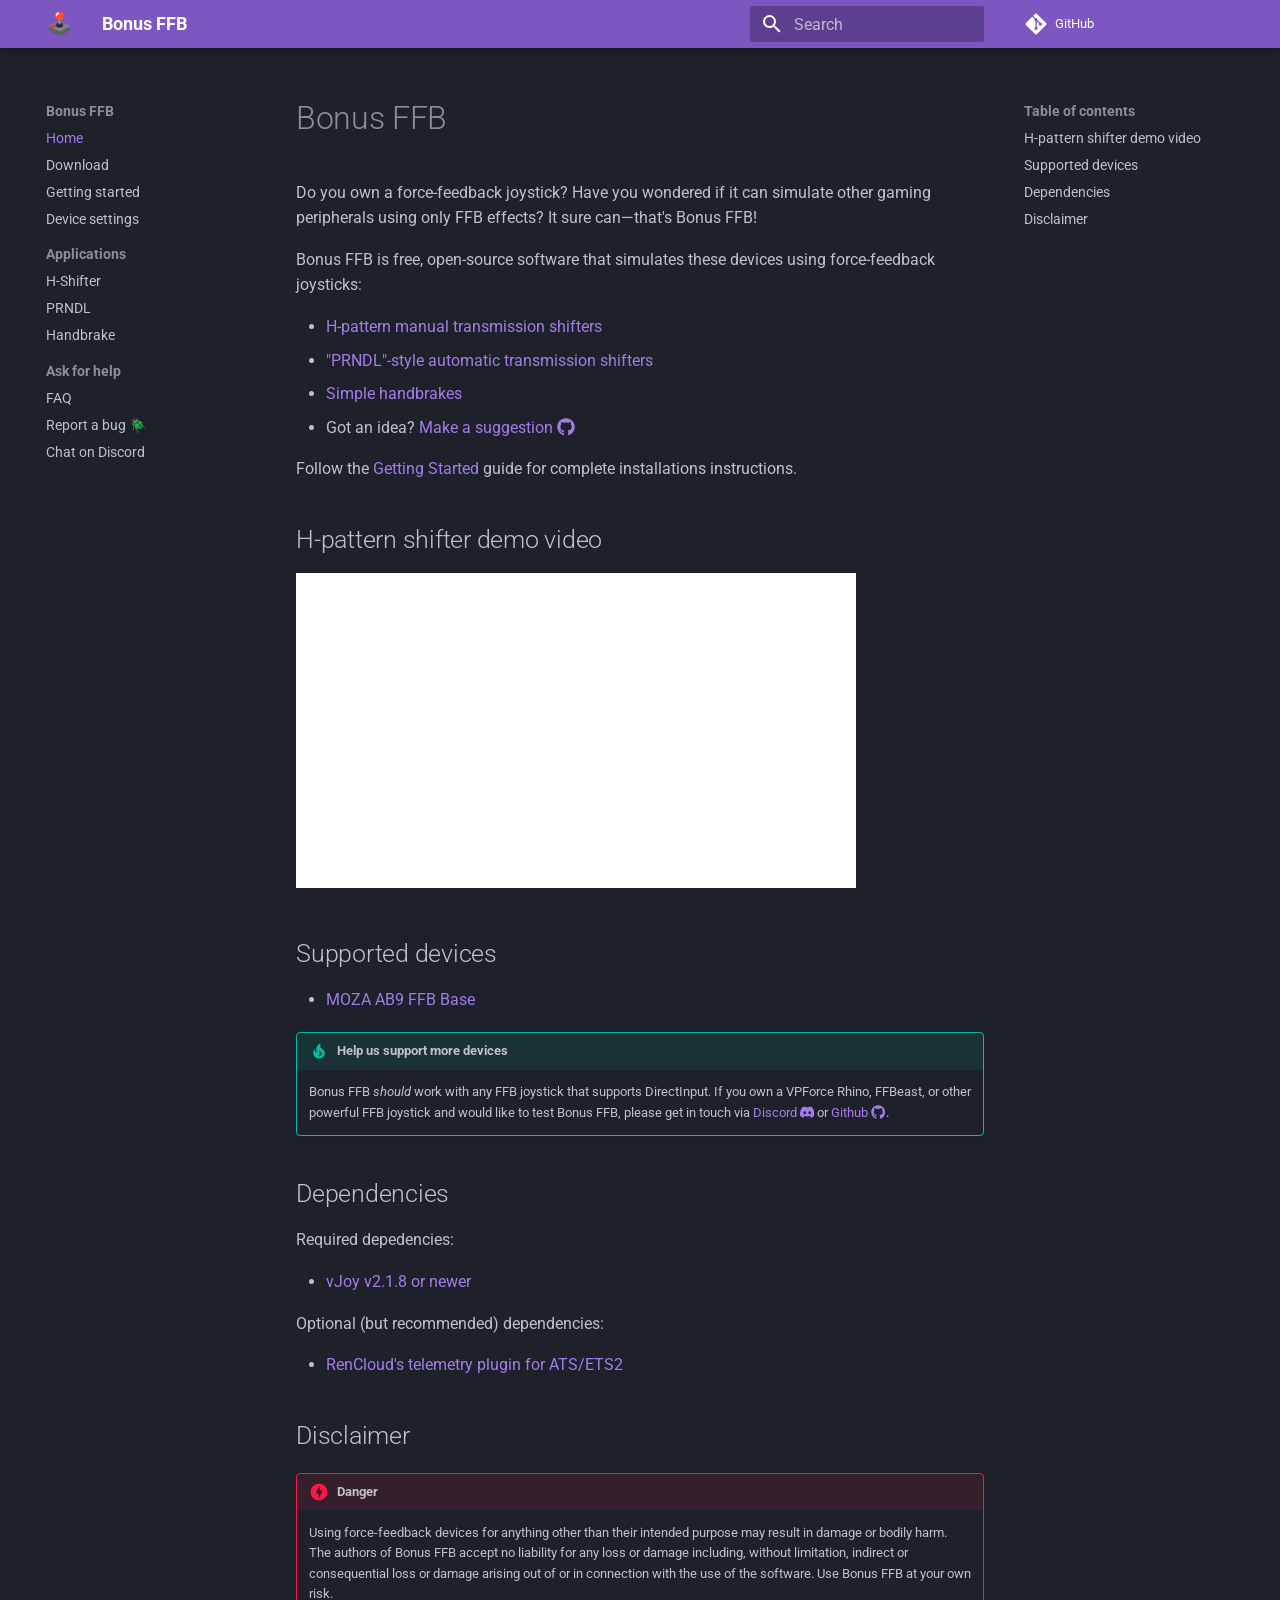
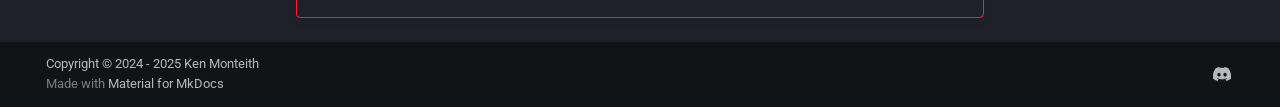
==== commit 2d8ca486: "Deployed bdf1563 with MkDocs version: 1.6.1" ====
--- a/index.html
+++ b/index.html
@@ -19,7 +19,7 @@
       
       
       <link rel="icon" href="data:image/svg+xml,<svg xmlns=%22http://www.w3.org/2000/svg%22 viewBox=%220 0 100 100%22><text y=%22.9em%22 font-size=%2290%22>🕹️</text></svg>">
-      <meta name="generator" content="mkdocs-1.6.1, mkdocs-material-9.7.0">
+      <meta name="generator" content="mkdocs-1.6.1, mkdocs-material-9.7.1">
     
     
       
@@ -27,7 +27,7 @@
       
     
     
-      <link rel="stylesheet" href="assets/stylesheets/main.618322db.min.css">
+      <link rel="stylesheet" href="assets/stylesheets/main.484c7ddc.min.css">
       
         
         <link rel="stylesheet" href="assets/stylesheets/palette.ab4e12ef.min.css">
@@ -536,6 +536,34 @@
 
               
             
+              
+                
+  
+  
+  
+  
+    <li class="md-nav__item">
+      <a href="handbrake/" class="md-nav__link">
+        
+  
+  
+  <span class="md-ellipsis">
+    
+  
+    Handbrake
+  
+
+    
+  </span>
+  
+  
+
+      </a>
+    </li>
+  
+
+              
+            
           </ul>
         </nav>
       
@@ -782,6 +810,7 @@
 <ul>
 <li><a href="hshifter/">H-pattern manual transmission shifters</a></li>
 <li><a href="prndl/">"PRNDL"-style automatic transmission shifters</a></li>
+<li><a href="handbrake/">Simple handbrakes</a></li>
 <li>Got an idea? <a href="https://github.com/kgmonteith/BonusFFB/issues">Make a suggestion <span class="twemoji"><svg xmlns="http://www.w3.org/2000/svg" viewBox="0 0 512 512"><!--! Font Awesome Free 7.1.0 by @fontawesome - https://fontawesome.com License - https://fontawesome.com/license/free (Icons: CC BY 4.0, Fonts: SIL OFL 1.1, Code: MIT License) Copyright 2025 Fonticons, Inc.--><path d="M173.9 397.4c0 2-2.3 3.6-5.2 3.6-3.3.3-5.6-1.3-5.6-3.6 0-2 2.3-3.6 5.2-3.6 3-.3 5.6 1.3 5.6 3.6m-31.1-4.5c-.7 2 1.3 4.3 4.3 4.9 2.6 1 5.6 0 6.2-2s-1.3-4.3-4.3-5.2c-2.6-.7-5.5.3-6.2 2.3m44.2-1.7c-2.9.7-4.9 2.6-4.6 4.9.3 2 2.9 3.3 5.9 2.6 2.9-.7 4.9-2.6 4.6-4.6-.3-1.9-3-3.2-5.9-2.9M252.8 8C114.1 8 8 113.3 8 252c0 110.9 69.8 205.8 169.5 239.2 12.8 2.3 17.3-5.6 17.3-12.1 0-6.2-.3-40.4-.3-61.4 0 0-70 15-84.7-29.8 0 0-11.4-29.1-27.8-36.6 0 0-22.9-15.7 1.6-15.4 0 0 24.9 2 38.6 25.8 21.9 38.6 58.6 27.5 72.9 20.9 2.3-16 8.8-27.1 16-33.7-55.9-6.2-112.3-14.3-112.3-110.5 0-27.5 7.6-41.3 23.6-58.9-2.6-6.5-11.1-33.3 2.6-67.9 20.9-6.5 69 27 69 27 20-5.6 41.5-8.5 62.8-8.5s42.8 2.9 62.8 8.5c0 0 48.1-33.6 69-27 13.7 34.7 5.2 61.4 2.6 67.9 16 17.7 25.8 31.5 25.8 58.9 0 96.5-58.9 104.2-114.8 110.5 9.2 7.9 17 22.9 17 46.4 0 33.7-.3 75.4-.3 83.6 0 6.5 4.6 14.4 17.3 12.1C436.2 457.8 504 362.9 504 252 504 113.3 391.5 8 252.8 8M105.2 352.9c-1.3 1-1 3.3.7 5.2 1.6 1.6 3.9 2.3 5.2 1 1.3-1 1-3.3-.7-5.2-1.6-1.6-3.9-2.3-5.2-1m-10.8-8.1c-.7 1.3.3 2.9 2.3 3.9 1.6 1 3.6.7 4.3-.7.7-1.3-.3-2.9-2.3-3.9-2-.6-3.6-.3-4.3.7m32.4 35.6c-1.6 1.3-1 4.3 1.3 6.2 2.3 2.3 5.2 2.6 6.5 1 1.3-1.3.7-4.3-1.3-6.2-2.2-2.3-5.2-2.6-6.5-1m-11.4-14.7c-1.6 1-1.6 3.6 0 5.9s4.3 3.3 5.6 2.3c1.6-1.3 1.6-3.9 0-6.2-1.4-2.3-4-3.3-5.6-2"/></svg></span></a></li>
 </ul>
 <p>Follow the <a href="getting-started/">Getting Started</a> guide for complete installations instructions.</p>
@@ -881,10 +910,10 @@
     
       
       
-      <script id="__config" type="application/json">{"annotate": null, "base": ".", "features": ["navigation.sections"], "search": "assets/javascripts/workers/search.7a47a382.min.js", "tags": null, "translations": {"clipboard.copied": "Copied to clipboard", "clipboard.copy": "Copy to clipboard", "search.result.more.one": "1 more on this page", "search.result.more.other": "# more on this page", "search.result.none": "No matching documents", "search.result.one": "1 matching document", "search.result.other": "# matching documents", "search.result.placeholder": "Type to start searching", "search.result.term.missing": "Missing", "select.version": "Select version"}, "version": null}</script>
-    
-    
-      <script src="assets/javascripts/bundle.e71a0d61.min.js"></script>
+      <script id="__config" type="application/json">{"annotate": null, "base": ".", "features": ["navigation.sections"], "search": "assets/javascripts/workers/search.2c215733.min.js", "tags": null, "translations": {"clipboard.copied": "Copied to clipboard", "clipboard.copy": "Copy to clipboard", "search.result.more.one": "1 more on this page", "search.result.more.other": "# more on this page", "search.result.none": "No matching documents", "search.result.one": "1 matching document", "search.result.other": "# matching documents", "search.result.placeholder": "Type to start searching", "search.result.term.missing": "Missing", "select.version": "Select version"}, "version": null}</script>
+    
+    
+      <script src="assets/javascripts/bundle.79ae519e.min.js"></script>
       
     
   </body>
--- a/assets/stylesheets/main.484c7ddc.min.css
+++ b/assets/stylesheets/main.484c7ddc.min.css
@@ -0,0 +1 @@
+@charset "UTF-8";html{-webkit-text-size-adjust:none;-moz-text-size-adjust:none;text-size-adjust:none;box-sizing:border-box}*,:after,:before{box-sizing:inherit}@media (prefers-reduced-motion){*,:after,:before{transition:none!important}}body{margin:0}a,button,input,label{-webkit-tap-highlight-color:transparent}a{color:inherit;text-decoration:none}hr{border:0;box-sizing:initial;display:block;height:.05rem;overflow:visible;padding:0}small{font-size:80%}sub,sup{line-height:1em}img{border-style:none}table{border-collapse:initial;border-spacing:0}td,th{font-weight:400;vertical-align:top}button{background:#0000;border:0;font-family:inherit;font-size:inherit;margin:0;padding:0}input{border:0;outline:none}:root{--md-primary-fg-color:#4051b5;--md-primary-fg-color--light:#5d6cc0;--md-primary-fg-color--dark:#303fa1;--md-primary-bg-color:#fff;--md-primary-bg-color--light:#ffffffb3;--md-accent-fg-color:#526cfe;--md-accent-fg-color--transparent:#526cfe1a;--md-accent-bg-color:#fff;--md-accent-bg-color--light:#ffffffb3}[data-md-color-scheme=default]{color-scheme:light}[data-md-color-scheme=default] img[src$="#gh-dark-mode-only"],[data-md-color-scheme=default] img[src$="#only-dark"]{display:none}:root,[data-md-color-scheme=default]{--md-hue:225deg;--md-default-fg-color:#000000de;--md-default-fg-color--light:#0000008a;--md-default-fg-color--lighter:#00000052;--md-default-fg-color--lightest:#00000012;--md-default-bg-color:#fff;--md-default-bg-color--light:#ffffffb3;--md-default-bg-color--lighter:#ffffff4d;--md-default-bg-color--lightest:#ffffff1f;--md-code-fg-color:#36464e;--md-code-bg-color:#f5f5f5;--md-code-bg-color--light:#f5f5f5b3;--md-code-bg-color--lighter:#f5f5f54d;--md-code-hl-color:#4287ff;--md-code-hl-color--light:#4287ff1a;--md-code-hl-number-color:#d52a2a;--md-code-hl-special-color:#db1457;--md-code-hl-function-color:#a846b9;--md-code-hl-constant-color:#6e59d9;--md-code-hl-keyword-color:#3f6ec6;--md-code-hl-string-color:#1c7d4d;--md-code-hl-name-color:var(--md-code-fg-color);--md-code-hl-operator-color:var(--md-default-fg-color--light);--md-code-hl-punctuation-color:var(--md-default-fg-color--light);--md-code-hl-comment-color:var(--md-default-fg-color--light);--md-code-hl-generic-color:var(--md-default-fg-color--light);--md-code-hl-variable-color:var(--md-default-fg-color--light);--md-typeset-color:var(--md-default-fg-color);--md-typeset-a-color:var(--md-primary-fg-color);--md-typeset-del-color:#f5503d26;--md-typeset-ins-color:#0bd57026;--md-typeset-kbd-color:#fafafa;--md-typeset-kbd-accent-color:#fff;--md-typeset-kbd-border-color:#b8b8b8;--md-typeset-mark-color:#ffff0080;--md-typeset-table-color:#0000001f;--md-typeset-table-color--light:rgba(0,0,0,.035);--md-admonition-fg-color:var(--md-default-fg-color);--md-admonition-bg-color:var(--md-default-bg-color);--md-warning-fg-color:#000000de;--md-warning-bg-color:#ff9;--md-footer-fg-color:#fff;--md-footer-fg-color--light:#ffffffb3;--md-footer-fg-color--lighter:#ffffff73;--md-footer-bg-color:#000000de;--md-footer-bg-color--dark:#00000052;--md-shadow-z1:0 0.2rem 0.5rem #0000000d,0 0 0.05rem #0000001a;--md-shadow-z2:0 0.2rem 0.5rem #0000001a,0 0 0.05rem #00000040;--md-shadow-z3:0 0.2rem 0.5rem #0003,0 0 0.05rem #00000059}.md-icon svg{fill:currentcolor;display:block;height:1.2rem;width:1.2rem}body{-webkit-font-smoothing:antialiased;-moz-osx-font-smoothing:grayscale;--md-text-font-family:var(--md-text-font,_),-apple-system,BlinkMacSystemFont,Helvetica,Arial,sans-serif;--md-code-font-family:var(--md-code-font,_),SFMono-Regular,Consolas,Menlo,monospace}aside,body,input{font-feature-settings:"kern","liga";color:var(--md-typeset-color);font-family:var(--md-text-font-family)}code,kbd,pre{font-feature-settings:"kern";font-family:var(--md-code-font-family)}:root{--md-typeset-table-sort-icon:url('data:image/svg+xml;charset=utf-8,<svg xmlns="http://www.w3.org/2000/svg" viewBox="0 0 24 24"><path d="m18 21-4-4h3V7h-3l4-4 4 4h-3v10h3M2 19v-2h10v2M2 13v-2h7v2M2 7V5h4v2z"/></svg>');--md-typeset-table-sort-icon--asc:url('data:image/svg+xml;charset=utf-8,<svg xmlns="http://www.w3.org/2000/svg" viewBox="0 0 24 24"><path d="M19 17h3l-4 4-4-4h3V3h2M2 17h10v2H2M6 5v2H2V5m0 6h7v2H2z"/></svg>');--md-typeset-table-sort-icon--desc:url('data:image/svg+xml;charset=utf-8,<svg xmlns="http://www.w3.org/2000/svg" viewBox="0 0 24 24"><path d="M19 7h3l-4-4-4 4h3v14h2M2 17h10v2H2M6 5v2H2V5m0 6h7v2H2z"/></svg>')}.md-typeset{-webkit-print-color-adjust:exact;color-adjust:exact;font-size:.8rem;line-height:1.6;overflow-wrap:break-word}@media print{.md-typeset{font-size:.68rem}}.md-typeset blockquote,.md-typeset dl,.md-typeset figure,.md-typeset ol,.md-typeset pre,.md-typeset ul{margin-bottom:1em;margin-top:1em}.md-typeset h1{color:var(--md-default-fg-color--light);font-size:2em;line-height:1.3;margin:0 0 1.25em}.md-typeset h1,.md-typeset h2{font-weight:300;letter-spacing:-.01em}.md-typeset h2{font-size:1.5625em;line-height:1.4;margin:1.6em 0 .64em}.md-typeset h3{font-size:1.25em;font-weight:400;letter-spacing:-.01em;line-height:1.5;margin:1.6em 0 .8em}.md-typeset h2+h3{margin-top:.8em}.md-typeset h4{font-weight:700;letter-spacing:-.01em;margin:1em 0}.md-typeset h5,.md-typeset h6{color:var(--md-default-fg-color--light);font-size:.8em;font-weight:700;letter-spacing:-.01em;margin:1.25em 0}.md-typeset h5{text-transform:uppercase}.md-typeset h5 code{text-transform:none}.md-typeset hr{border-bottom:.05rem solid var(--md-default-fg-color--lightest);display:flow-root;margin:1.5em 0}.md-typeset a{color:var(--md-typeset-a-color);word-break:break-word}.md-typeset a,.md-typeset a:before{transition:color 125ms}.md-typeset a:focus,.md-typeset a:hover{color:var(--md-accent-fg-color)}.md-typeset a:focus code,.md-typeset a:hover code{background-color:var(--md-accent-fg-color--transparent);color:var(--md-accent-fg-color)}.md-typeset a code{color:var(--md-typeset-a-color)}.md-typeset a.focus-visible{outline-color:var(--md-accent-fg-color);outline-offset:.2rem}.md-typeset code,.md-typeset kbd,.md-typeset pre{color:var(--md-code-fg-color);direction:ltr;font-variant-ligatures:none;transition:background-color 125ms}@media print{.md-typeset code,.md-typeset kbd,.md-typeset pre{white-space:pre-wrap}}.md-typeset code{background-color:var(--md-code-bg-color);border-radius:.1rem;-webkit-box-decoration-break:clone;box-decoration-break:clone;font-size:.85em;padding:0 .2941176471em;transition:color 125ms,background-color 125ms;word-break:break-word}.md-typeset code:not(.focus-visible){-webkit-tap-highlight-color:transparent;outline:none}.md-typeset pre{display:flow-root;line-height:1.4;position:relative}.md-typeset pre>code{-webkit-box-decoration-break:slice;box-decoration-break:slice;box-shadow:none;display:block;margin:0;outline-color:var(--md-accent-fg-color);overflow:auto;padding:.7720588235em 1.1764705882em;scrollbar-color:var(--md-default-fg-color--lighter) #0000;scrollbar-width:thin;touch-action:auto;word-break:normal}.md-typeset pre>code:hover{scrollbar-color:var(--md-accent-fg-color) #0000}.md-typeset pre>code::-webkit-scrollbar{height:.2rem;width:.2rem}.md-typeset pre>code::-webkit-scrollbar-thumb{background-color:var(--md-default-fg-color--lighter)}.md-typeset pre>code::-webkit-scrollbar-thumb:hover{background-color:var(--md-accent-fg-color)}.md-typeset kbd{background-color:var(--md-typeset-kbd-color);border-radius:.1rem;box-shadow:0 .1rem 0 .05rem var(--md-typeset-kbd-border-color),0 .1rem 0 var(--md-typeset-kbd-border-color),0 -.1rem .2rem var(--md-typeset-kbd-accent-color) inset;color:var(--md-default-fg-color);display:inline-block;font-size:.75em;padding:0 .6666666667em;vertical-align:text-top;word-break:break-word}.md-typeset mark{background-color:var(--md-typeset-mark-color);-webkit-box-decoration-break:clone;box-decoration-break:clone;color:inherit;word-break:break-word}.md-typeset abbr{cursor:help;text-decoration:none}.md-typeset [data-preview],.md-typeset abbr{border-bottom:.05rem dotted var(--md-default-fg-color--light)}.md-typeset small{opacity:.75}[dir=ltr] .md-typeset sub,[dir=ltr] .md-typeset sup{margin-left:.078125em}[dir=rtl] .md-typeset sub,[dir=rtl] .md-typeset sup{margin-right:.078125em}[dir=ltr] .md-typeset blockquote{padding-left:.6rem}[dir=rtl] .md-typeset blockquote{padding-right:.6rem}[dir=ltr] .md-typeset blockquote{border-left:.2rem solid var(--md-default-fg-color--lighter)}[dir=rtl] .md-typeset blockquote{border-right:.2rem solid var(--md-default-fg-color--lighter)}.md-typeset blockquote{color:var(--md-default-fg-color--light);margin-left:0;margin-right:0}.md-typeset ul{list-style-type:disc}.md-typeset ul[type]{list-style-type:revert-layer}[dir=ltr] .md-typeset ol,[dir=ltr] .md-typeset ul{margin-left:.625em}[dir=rtl] .md-typeset ol,[dir=rtl] .md-typeset ul{margin-right:.625em}.md-typeset ol,.md-typeset ul{padding:0}.md-typeset ol:not([hidden]),.md-typeset ul:not([hidden]){display:flow-root}.md-typeset ol ol,.md-typeset ul ol{list-style-type:lower-alpha}.md-typeset ol ol ol,.md-typeset ul ol ol{list-style-type:lower-roman}.md-typeset ol ol ol ol,.md-typeset ul ol ol ol{list-style-type:upper-alpha}.md-typeset ol ol ol ol ol,.md-typeset ul ol ol ol ol{list-style-type:upper-roman}.md-typeset ol[type],.md-typeset ul[type]{list-style-type:revert-layer}[dir=ltr] .md-typeset ol li,[dir=ltr] .md-typeset ul li{margin-left:1.25em}[dir=rtl] .md-typeset ol li,[dir=rtl] .md-typeset ul li{margin-right:1.25em}.md-typeset ol li,.md-typeset ul li{margin-bottom:.5em}.md-typeset ol li blockquote,.md-typeset ol li p,.md-typeset ul li blockquote,.md-typeset ul li p{margin:.5em 0}.md-typeset ol li:last-child,.md-typeset ul li:last-child{margin-bottom:0}[dir=ltr] .md-typeset ol li ol,[dir=ltr] .md-typeset ol li ul,[dir=ltr] .md-typeset ul li ol,[dir=ltr] .md-typeset ul li ul{margin-left:.625em}[dir=rtl] .md-typeset ol li ol,[dir=rtl] .md-typeset ol li ul,[dir=rtl] .md-typeset ul li ol,[dir=rtl] .md-typeset ul li ul{margin-right:.625em}.md-typeset ol li ol,.md-typeset ol li ul,.md-typeset ul li ol,.md-typeset ul li ul{margin-bottom:.5em;margin-top:.5em}[dir=ltr] .md-typeset dd{margin-left:1.875em}[dir=rtl] .md-typeset dd{margin-right:1.875em}.md-typeset dd{margin-bottom:1.5em;margin-top:1em}.md-typeset img,.md-typeset svg,.md-typeset video{height:auto;max-width:100%}.md-typeset img[align=left]{margin:1em 1em 1em 0}.md-typeset img[align=right]{margin:1em 0 1em 1em}.md-typeset img[align]:only-child{margin-top:0}.md-typeset figure{display:flow-root;margin:1em auto;max-width:100%;text-align:center;width:fit-content}.md-typeset figure img{display:block;margin:0 auto}.md-typeset figcaption{font-style:italic;margin:1em auto;max-width:24rem}.md-typeset iframe{max-width:100%}.md-typeset table:not([class]){background-color:var(--md-default-bg-color);border:.05rem solid var(--md-typeset-table-color);border-radius:.1rem;display:inline-block;font-size:.64rem;max-width:100%;overflow:auto;touch-action:auto}@media print{.md-typeset table:not([class]){display:table}}.md-typeset table:not([class])+*{margin-top:1.5em}.md-typeset table:not([class]) td>:first-child,.md-typeset table:not([class]) th>:first-child{margin-top:0}.md-typeset table:not([class]) td>:last-child,.md-typeset table:not([class]) th>:last-child{margin-bottom:0}.md-typeset table:not([class]) td:not([align]),.md-typeset table:not([class]) th:not([align]){text-align:left}[dir=rtl] .md-typeset table:not([class]) td:not([align]),[dir=rtl] .md-typeset table:not([class]) th:not([align]){text-align:right}.md-typeset table:not([class]) th{font-weight:700;min-width:5rem;padding:.9375em 1.25em;vertical-align:top}.md-typeset table:not([class]) td{border-top:.05rem solid var(--md-typeset-table-color);padding:.9375em 1.25em;vertical-align:top}.md-typeset table:not([class]) tbody tr{transition:background-color 125ms}.md-typeset table:not([class]) tbody tr:hover{background-color:var(--md-typeset-table-color--light);box-shadow:0 .05rem 0 var(--md-default-bg-color) inset}.md-typeset table:not([class]) a{word-break:normal}.md-typeset table th[role=columnheader]{cursor:pointer}[dir=ltr] .md-typeset table th[role=columnheader]:after{margin-left:.5em}[dir=rtl] .md-typeset table th[role=columnheader]:after{margin-right:.5em}.md-typeset table th[role=columnheader]:after{content:"";display:inline-block;height:1.2em;-webkit-mask-image:var(--md-typeset-table-sort-icon);mask-image:var(--md-typeset-table-sort-icon);-webkit-mask-repeat:no-repeat;mask-repeat:no-repeat;-webkit-mask-size:contain;mask-size:contain;transition:background-color 125ms;vertical-align:text-bottom;width:1.2em}.md-typeset table th[role=columnheader]:hover:after{background-color:var(--md-default-fg-color--lighter)}.md-typeset table th[role=columnheader][aria-sort=ascending]:after{background-color:var(--md-default-fg-color--light);-webkit-mask-image:var(--md-typeset-table-sort-icon--asc);mask-image:var(--md-typeset-table-sort-icon--asc)}.md-typeset table th[role=columnheader][aria-sort=descending]:after{background-color:var(--md-default-fg-color--light);-webkit-mask-image:var(--md-typeset-table-sort-icon--desc);mask-image:var(--md-typeset-table-sort-icon--desc)}.md-typeset__scrollwrap{margin:1em -.8rem;overflow-x:auto;touch-action:auto}.md-typeset__table{display:inline-block;margin-bottom:.5em;padding:0 .8rem}@media print{.md-typeset__table{display:block}}html .md-typeset__table table{display:table;margin:0;overflow:hidden;width:100%}@media screen and (max-width:44.984375em){.md-content__inner>pre{margin:1em -.8rem}.md-content__inner>pre code{border-radius:0}}.md-typeset .md-author{border-radius:100%;display:block;flex-shrink:0;height:1.6rem;overflow:hidden;position:relative;transition:color 125ms,transform 125ms;width:1.6rem}.md-typeset .md-author img{display:block}.md-typeset .md-author--more{background:var(--md-default-fg-color--lightest);color:var(--md-default-fg-color--lighter);font-size:.6rem;font-weight:700;line-height:1.6rem;text-align:center}.md-typeset .md-author--long{height:2.4rem;width:2.4rem}.md-typeset a.md-author{transform:scale(1)}.md-typeset a.md-author img{border-radius:100%;filter:grayscale(100%) opacity(75%);transition:filter 125ms}.md-typeset a.md-author:focus,.md-typeset a.md-author:hover{transform:scale(1.1);z-index:1}.md-typeset a.md-author:focus img,.md-typeset a.md-author:hover img{filter:grayscale(0)}.md-banner{background-color:var(--md-footer-bg-color);color:var(--md-footer-fg-color);overflow:auto}@media print{.md-banner{display:none}}.md-banner--warning{background-color:var(--md-warning-bg-color);color:var(--md-warning-fg-color)}.md-banner__inner{font-size:.7rem;margin:.6rem auto;padding:0 .8rem}[dir=ltr] .md-banner__button{float:right}[dir=rtl] .md-banner__button{float:left}.md-banner__button{color:inherit;cursor:pointer;transition:opacity .25s}.no-js .md-banner__button{display:none}.md-banner__button:hover{opacity:.7}html{font-size:125%;height:100%;overflow-x:hidden}@media screen and (min-width:100em){html{font-size:137.5%}}@media screen and (min-width:125em){html{font-size:150%}}body{background-color:var(--md-default-bg-color);display:flex;flex-direction:column;font-size:.5rem;min-height:100%;position:relative;width:100%}@media print{body{display:block}}@media screen and (max-width:59.984375em){body[data-md-scrolllock]{position:fixed}}.md-grid{margin-left:auto;margin-right:auto;max-width:61rem}.md-container{display:flex;flex-direction:column;flex-grow:1}@media print{.md-container{display:block}}.md-main{flex-grow:1}.md-main__inner{display:flex;height:100%;margin-top:1.5rem}.md-ellipsis{overflow:hidden;text-overflow:ellipsis}.md-toggle{display:none}.md-option{height:0;opacity:0;position:absolute;width:0}.md-option:checked+label:not([hidden]){display:block}.md-option.focus-visible+label{outline-color:var(--md-accent-fg-color);outline-style:auto}.md-skip{background-color:var(--md-default-fg-color);border-radius:.1rem;color:var(--md-default-bg-color);font-size:.64rem;margin:.5rem;opacity:0;outline-color:var(--md-accent-fg-color);padding:.3rem .5rem;position:fixed;transform:translateY(.4rem);z-index:-1}.md-skip:focus{opacity:1;transform:translateY(0);transition:transform .25s cubic-bezier(.4,0,.2,1),opacity 175ms 75ms;z-index:10}@page{margin:25mm}:root{--md-clipboard-icon:url('data:image/svg+xml;charset=utf-8,<svg xmlns="http://www.w3.org/2000/svg" viewBox="0 0 24 24"><path d="M19 21H8V7h11m0-2H8a2 2 0 0 0-2 2v14a2 2 0 0 0 2 2h11a2 2 0 0 0 2-2V7a2 2 0 0 0-2-2m-3-4H4a2 2 0 0 0-2 2v14h2V3h12z"/></svg>')}.md-clipboard{border-radius:.1rem;color:var(--md-default-fg-color--lightest);cursor:pointer;height:1.5em;outline-color:var(--md-accent-fg-color);outline-offset:.1rem;transition:color .25s;width:1.5em;z-index:1}@media print{.md-clipboard{display:none}}.md-clipboard:not(.focus-visible){-webkit-tap-highlight-color:transparent;outline:none}:hover>.md-clipboard{color:var(--md-default-fg-color--light)}.md-clipboard:focus,.md-clipboard:hover{color:var(--md-accent-fg-color)}.md-clipboard:after{background-color:currentcolor;content:"";display:block;height:1.125em;margin:0 auto;-webkit-mask-image:var(--md-clipboard-icon);mask-image:var(--md-clipboard-icon);-webkit-mask-position:center;mask-position:center;-webkit-mask-repeat:no-repeat;mask-repeat:no-repeat;-webkit-mask-size:contain;mask-size:contain;width:1.125em}.md-clipboard--inline{cursor:pointer}.md-clipboard--inline code{transition:color .25s,background-color .25s}.md-clipboard--inline:focus code,.md-clipboard--inline:hover code{background-color:var(--md-accent-fg-color--transparent);color:var(--md-accent-fg-color)}:root{--md-code-select-icon:url('data:image/svg+xml;charset=utf-8,<svg xmlns="http://www.w3.org/2000/svg" viewBox="0 0 24 24"><path d="M19 19h-4v2h4c1.1 0 2-.9 2-2v-4h-2m0-12h-4v2h4v4h2V5c0-1.1-.9-2-2-2M5 5h4V3H5c-1.1 0-2 .9-2 2v4h2m0 6H3v4c0 1.1.9 2 2 2h4v-2H5zm2-4h2v2H7zm4 0h2v2h-2zm4 0h2v2h-2zM7 7h2v2H7zm4 0h2v2h-2zm4 0h2v2h-2zm-8 8h2v2H7zm4 0h2v2h-2zm4 0h2v2h-2z"/></svg>');--md-code-copy-icon:url('data:image/svg+xml;charset=utf-8,<svg xmlns="http://www.w3.org/2000/svg" viewBox="0 0 24 24"><path d="M19 21H8V7h11m0-2H8a2 2 0 0 0-2 2v14a2 2 0 0 0 2 2h11a2 2 0 0 0 2-2V7a2 2 0 0 0-2-2m-3-4H4a2 2 0 0 0-2 2v14h2V3h12z"/></svg>')}.md-typeset .md-code__content{display:grid}.md-code__nav{background-color:var(--md-code-bg-color--lighter);border-radius:.1rem;display:flex;gap:.2rem;padding:.2rem;position:absolute;right:.25em;top:.25em;transition:background-color .25s;z-index:1}:hover>.md-code__nav{background-color:var(--md-code-bg-color--light)}.md-code__button{color:var(--md-default-fg-color--lightest);cursor:pointer;display:block;height:1.5em;outline-color:var(--md-accent-fg-color);outline-offset:.1rem;transition:color .25s;width:1.5em}:hover>*>.md-code__button{color:var(--md-default-fg-color--light)}.md-code__button.focus-visible,.md-code__button:hover{color:var(--md-accent-fg-color)}.md-code__button--active{color:var(--md-default-fg-color)!important}.md-code__button:after{background-color:currentcolor;content:"";display:block;height:1.125em;margin:0 auto;-webkit-mask-position:center;mask-position:center;-webkit-mask-repeat:no-repeat;mask-repeat:no-repeat;-webkit-mask-size:contain;mask-size:contain;width:1.125em}.md-code__button[data-md-type=select]:after{-webkit-mask-image:var(--md-code-select-icon);mask-image:var(--md-code-select-icon)}.md-code__button[data-md-type=copy]:after{-webkit-mask-image:var(--md-code-copy-icon);mask-image:var(--md-code-copy-icon)}@keyframes consent{0%{opacity:0;transform:translateY(100%)}to{opacity:1;transform:translateY(0)}}@keyframes overlay{0%{opacity:0}to{opacity:1}}.md-consent__overlay{animation:overlay .25s both;-webkit-backdrop-filter:blur(.1rem);backdrop-filter:blur(.1rem);background-color:#0000008a;height:100%;opacity:1;position:fixed;top:0;width:100%;z-index:5}.md-consent__inner{animation:consent .5s cubic-bezier(.1,.7,.1,1) both;background-color:var(--md-default-bg-color);border:0;border-radius:.1rem;bottom:0;box-shadow:0 0 .2rem #0000001a,0 .2rem .4rem #0003;max-height:100%;overflow:auto;padding:0;position:fixed;width:100%;z-index:5}.md-consent__form{padding:.8rem}.md-consent__settings{display:none;margin:1em 0}input:checked+.md-consent__settings{display:block}.md-consent__controls{margin-bottom:.8rem}.md-typeset .md-consent__controls .md-button{display:inline}@media screen and (max-width:44.984375em){.md-typeset .md-consent__controls .md-button{display:block;margin-top:.4rem;text-align:center;width:100%}}.md-consent label{cursor:pointer}.md-content{flex-grow:1;min-width:0}.md-content__inner{margin:0 .8rem 1.2rem;padding-top:.6rem}@media screen and (min-width:76.25em){[dir=ltr] .md-sidebar--primary:not([hidden])~.md-content>.md-content__inner{margin-left:1.2rem}[dir=ltr] .md-sidebar--secondary:not([hidden])~.md-content>.md-content__inner,[dir=rtl] .md-sidebar--primary:not([hidden])~.md-content>.md-content__inner{margin-right:1.2rem}[dir=rtl] .md-sidebar--secondary:not([hidden])~.md-content>.md-content__inner{margin-left:1.2rem}}.md-content__inner:before{content:"";display:block;height:.4rem}.md-content__inner>:last-child{margin-bottom:0}[dir=ltr] .md-content__button{float:right}[dir=rtl] .md-content__button{float:left}[dir=ltr] .md-content__button{margin-left:.4rem}[dir=rtl] .md-content__button{margin-right:.4rem}.md-content__button{margin:.4rem 0;padding:0}@media print{.md-content__button{display:none}}.md-typeset .md-content__button{color:var(--md-default-fg-color--lighter)}.md-content__button svg{display:inline;vertical-align:top}[dir=rtl] .md-content__button svg{transform:scaleX(-1)}[dir=ltr] .md-dialog{right:.8rem}[dir=rtl] .md-dialog{left:.8rem}.md-dialog{background-color:var(--md-default-fg-color);border-radius:.1rem;bottom:.8rem;box-shadow:var(--md-shadow-z3);min-width:11.1rem;opacity:0;padding:.4rem .6rem;pointer-events:none;position:fixed;transform:translateY(100%);transition:transform 0ms .4s,opacity .4s;z-index:4}@media print{.md-dialog{display:none}}.md-dialog--active{opacity:1;pointer-events:auto;transform:translateY(0);transition:transform .4s cubic-bezier(.075,.85,.175,1),opacity .4s}.md-dialog__inner{color:var(--md-default-bg-color);font-size:.7rem}.md-feedback{margin:2em 0 1em;text-align:center}.md-feedback fieldset{border:none;margin:0;padding:0}.md-feedback__title{font-weight:700;margin:1em auto}.md-feedback__inner{position:relative}.md-feedback__list{display:flex;flex-wrap:wrap;place-content:baseline center;position:relative}.md-feedback__list:hover .md-icon:not(:disabled){color:var(--md-default-fg-color--lighter)}:disabled .md-feedback__list{min-height:1.8rem}.md-feedback__icon{color:var(--md-default-fg-color--light);cursor:pointer;flex-shrink:0;margin:0 .1rem;transition:color 125ms}.md-feedback__icon:not(:disabled).md-icon:hover{color:var(--md-accent-fg-color)}.md-feedback__icon:disabled{color:var(--md-default-fg-color--lightest);pointer-events:none}.md-feedback__note{opacity:0;position:relative;transform:translateY(.4rem);transition:transform .4s cubic-bezier(.1,.7,.1,1),opacity .15s}.md-feedback__note>*{margin:0 auto;max-width:16rem}:disabled .md-feedback__note{opacity:1;transform:translateY(0)}@media print{.md-feedback{display:none}}.md-footer{background-color:var(--md-footer-bg-color);color:var(--md-footer-fg-color)}@media print{.md-footer{display:none}}.md-footer__inner{justify-content:space-between;overflow:auto;padding:.2rem}.md-footer__inner:not([hidden]){display:flex}.md-footer__link{align-items:end;display:flex;flex-grow:0.01;margin-bottom:.4rem;margin-top:1rem;max-width:100%;outline-color:var(--md-accent-fg-color);overflow:hidden;transition:opacity .25s}.md-footer__link:focus,.md-footer__link:hover{opacity:.7}[dir=rtl] .md-footer__link svg{transform:scaleX(-1)}@media screen and (max-width:44.984375em){.md-footer__link--prev{flex-shrink:0}.md-footer__link--prev .md-footer__title{display:none}}[dir=ltr] .md-footer__link--next{margin-left:auto}[dir=rtl] .md-footer__link--next{margin-right:auto}.md-footer__link--next{text-align:right}[dir=rtl] .md-footer__link--next{text-align:left}.md-footer__title{flex-grow:1;font-size:.9rem;margin-bottom:.7rem;max-width:calc(100% - 2.4rem);padding:0 1rem;white-space:nowrap}.md-footer__button{margin:.2rem;padding:.4rem}.md-footer__direction{font-size:.64rem;opacity:.7}.md-footer-meta{background-color:var(--md-footer-bg-color--dark)}.md-footer-meta__inner{display:flex;flex-wrap:wrap;justify-content:space-between;padding:.2rem}html .md-footer-meta.md-typeset a{color:var(--md-footer-fg-color--light)}html .md-footer-meta.md-typeset a:focus,html .md-footer-meta.md-typeset a:hover{color:var(--md-footer-fg-color)}.md-copyright{color:var(--md-footer-fg-color--lighter);font-size:.64rem;margin:auto .6rem;padding:.4rem 0;width:100%}@media screen and (min-width:45em){.md-copyright{width:auto}}.md-copyright__highlight{color:var(--md-footer-fg-color--light)}.md-social{display:inline-flex;gap:.2rem;margin:0 .4rem;padding:.2rem 0 .6rem}@media screen and (min-width:45em){.md-social{padding:.6rem 0}}.md-social__link{display:inline-block;height:1.6rem;text-align:center;width:1.6rem}.md-social__link:before{line-height:1.9}.md-social__link svg{fill:currentcolor;max-height:.8rem;vertical-align:-25%}.md-typeset .md-button{border:.1rem solid;border-radius:.1rem;color:var(--md-primary-fg-color);cursor:pointer;display:inline-block;font-weight:700;padding:.625em 2em;transition:color 125ms,background-color 125ms,border-color 125ms}.md-typeset .md-button--primary{background-color:var(--md-primary-fg-color);border-color:var(--md-primary-fg-color);color:var(--md-primary-bg-color)}.md-typeset .md-button:focus,.md-typeset .md-button:hover{background-color:var(--md-accent-fg-color);border-color:var(--md-accent-fg-color);color:var(--md-accent-bg-color)}[dir=ltr] .md-typeset .md-input{border-top-left-radius:.1rem}[dir=ltr] .md-typeset .md-input,[dir=rtl] .md-typeset .md-input{border-top-right-radius:.1rem}[dir=rtl] .md-typeset .md-input{border-top-left-radius:.1rem}.md-typeset .md-input{border-bottom:.1rem solid var(--md-default-fg-color--lighter);box-shadow:var(--md-shadow-z1);font-size:.8rem;height:1.8rem;padding:0 .6rem;transition:border .25s,box-shadow .25s}.md-typeset .md-input:focus,.md-typeset .md-input:hover{border-bottom-color:var(--md-accent-fg-color);box-shadow:var(--md-shadow-z2)}.md-typeset .md-input--stretch{width:100%}.md-header{background-color:var(--md-primary-fg-color);box-shadow:0 0 .2rem #0000,0 .2rem .4rem #0000;color:var(--md-primary-bg-color);display:block;left:0;position:sticky;right:0;top:0;z-index:4}@media print{.md-header{display:none}}.md-header[hidden]{transform:translateY(-100%);transition:transform .25s cubic-bezier(.8,0,.6,1),box-shadow .25s}.md-header--shadow{box-shadow:0 0 .2rem #0000001a,0 .2rem .4rem #0003;transition:transform .25s cubic-bezier(.1,.7,.1,1),box-shadow .25s}.md-header__inner{align-items:center;display:flex;padding:0 .2rem}.md-header__button{color:currentcolor;cursor:pointer;margin:.2rem;outline-color:var(--md-accent-fg-color);padding:.4rem;position:relative;transition:opacity .25s;vertical-align:middle;z-index:1}.md-header__button:hover{opacity:.7}.md-header__button:not([hidden]){display:inline-block}.md-header__button:not(.focus-visible){-webkit-tap-highlight-color:transparent;outline:none}.md-header__button.md-logo{margin:.2rem;padding:.4rem}@media screen and (max-width:76.234375em){.md-header__button.md-logo{display:none}}.md-header__button.md-logo img,.md-header__button.md-logo svg{fill:currentcolor;display:block;height:1.2rem;width:auto}@media screen and (min-width:60em){.md-header__button[for=__search]{display:none}}.no-js .md-header__button[for=__search]{display:none}[dir=rtl] .md-header__button[for=__search] svg{transform:scaleX(-1)}@media screen and (min-width:76.25em){.md-header__button[for=__drawer]{display:none}}.md-header__topic{display:flex;max-width:100%;position:absolute;transition:transform .4s cubic-bezier(.1,.7,.1,1),opacity .15s;white-space:nowrap}.md-header__topic+.md-header__topic{opacity:0;pointer-events:none;transform:translateX(1.25rem);transition:transform .4s cubic-bezier(1,.7,.1,.1),opacity .15s;z-index:-1}[dir=rtl] .md-header__topic+.md-header__topic{transform:translateX(-1.25rem)}.md-header__topic:first-child{font-weight:700}[dir=ltr] .md-header__title{margin-left:1rem;margin-right:.4rem}[dir=rtl] .md-header__title{margin-left:.4rem;margin-right:1rem}.md-header__title{flex-grow:1;font-size:.9rem;height:2.4rem;line-height:2.4rem}.md-header__title--active .md-header__topic{opacity:0;pointer-events:none;transform:translateX(-1.25rem);transition:transform .4s cubic-bezier(1,.7,.1,.1),opacity .15s;z-index:-1}[dir=rtl] .md-header__title--active .md-header__topic{transform:translateX(1.25rem)}.md-header__title--active .md-header__topic+.md-header__topic{opacity:1;pointer-events:auto;transform:translateX(0);transition:transform .4s cubic-bezier(.1,.7,.1,1),opacity .15s;z-index:0}.md-header__title>.md-header__ellipsis{height:100%;position:relative;width:100%}.md-header__option{display:flex;flex-shrink:0;max-width:100%;transition:max-width 0ms .25s,opacity .25s .25s;white-space:nowrap}[data-md-toggle=search]:checked~.md-header .md-header__option{max-width:0;opacity:0;transition:max-width 0ms,opacity 0ms}.md-header__option>input{bottom:0}.md-header__source{display:none}@media screen and (min-width:60em){[dir=ltr] .md-header__source{margin-left:1rem}[dir=rtl] .md-header__source{margin-right:1rem}.md-header__source{display:block;max-width:11.7rem;width:11.7rem}}@media screen and (min-width:76.25em){[dir=ltr] .md-header__source{margin-left:1.4rem}[dir=rtl] .md-header__source{margin-right:1.4rem}}.md-meta{color:var(--md-default-fg-color--light);font-size:.7rem;line-height:1.3}.md-meta__list{display:inline-flex;flex-wrap:wrap;list-style:none;margin:0;padding:0}.md-meta__item:not(:last-child):after{content:"·";margin-left:.2rem;margin-right:.2rem}.md-meta__link{color:var(--md-typeset-a-color)}.md-meta__link:focus,.md-meta__link:hover{color:var(--md-accent-fg-color)}.md-draft{background-color:#ff1744;border-radius:.125em;color:#fff;display:inline-block;font-weight:700;padding-left:.5714285714em;padding-right:.5714285714em}:root{--md-nav-icon--prev:url('data:image/svg+xml;charset=utf-8,<svg xmlns="http://www.w3.org/2000/svg" viewBox="0 0 24 24"><path d="M20 11v2H8l5.5 5.5-1.42 1.42L4.16 12l7.92-7.92L13.5 5.5 8 11z"/></svg>');--md-nav-icon--next:url('data:image/svg+xml;charset=utf-8,<svg xmlns="http://www.w3.org/2000/svg" viewBox="0 0 24 24"><path d="M8.59 16.58 13.17 12 8.59 7.41 10 6l6 6-6 6z"/></svg>');--md-toc-icon:url('data:image/svg+xml;charset=utf-8,<svg xmlns="http://www.w3.org/2000/svg" viewBox="0 0 24 24"><path d="M3 9h14V7H3zm0 4h14v-2H3zm0 4h14v-2H3zm16 0h2v-2h-2zm0-10v2h2V7zm0 6h2v-2h-2z"/></svg>')}.md-nav{font-size:.7rem;line-height:1.3}.md-nav__title{color:var(--md-default-fg-color--light);display:block;font-weight:700;overflow:hidden;padding:0 .6rem;text-overflow:ellipsis}.md-nav__title .md-nav__button{display:none}.md-nav__title .md-nav__button img{height:100%;width:auto}.md-nav__title .md-nav__button.md-logo img,.md-nav__title .md-nav__button.md-logo svg{fill:currentcolor;display:block;height:2.4rem;max-width:100%;object-fit:contain;width:auto}.md-nav__list{list-style:none;margin:0;padding:0}.md-nav__link{align-items:flex-start;display:flex;gap:.4rem;margin-top:.625em;scroll-snap-align:start;transition:color 125ms}.md-nav__link--passed,.md-nav__link--passed code{color:var(--md-default-fg-color--light)}.md-nav__item .md-nav__link--active,.md-nav__item .md-nav__link--active code{color:var(--md-typeset-a-color)}.md-nav__link .md-ellipsis{position:relative}.md-nav__link .md-ellipsis code{word-break:normal}[dir=ltr] .md-nav__link .md-icon:last-child{margin-left:auto}[dir=rtl] .md-nav__link .md-icon:last-child{margin-right:auto}.md-nav__link .md-typeset{font-size:.7rem;line-height:1.3}.md-nav__link svg{fill:currentcolor;flex-shrink:0;height:1.3em;position:relative}.md-nav__link[for]:focus,.md-nav__link[for]:hover,.md-nav__link[href]:focus,.md-nav__link[href]:hover{color:var(--md-accent-fg-color);cursor:pointer}.md-nav__link[for]:focus code,.md-nav__link[for]:hover code,.md-nav__link[href]:focus code,.md-nav__link[href]:hover code{background-color:var(--md-accent-fg-color--transparent);color:var(--md-accent-fg-color)}.md-nav__link.focus-visible{outline-color:var(--md-accent-fg-color);outline-offset:.2rem}.md-nav--primary .md-nav__link[for=__toc]{display:none}.md-nav--primary .md-nav__link[for=__toc] .md-icon:after{background-color:currentcolor;display:block;height:100%;-webkit-mask-image:var(--md-toc-icon);mask-image:var(--md-toc-icon);width:100%}.md-nav--primary .md-nav__link[for=__toc]~.md-nav{display:none}.md-nav__container>.md-nav__link{margin-top:0}.md-nav__container>.md-nav__link:first-child{flex-grow:1;min-width:0}.md-nav__icon{flex-shrink:0}.md-nav__source{display:none}@media screen and (max-width:76.234375em){.md-nav--primary,.md-nav--primary .md-nav{background-color:var(--md-default-bg-color);display:flex;flex-direction:column;height:100%;left:0;position:absolute;right:0;top:0;z-index:1}.md-nav--primary .md-nav__item,.md-nav--primary .md-nav__title{font-size:.8rem;line-height:1.5}.md-nav--primary .md-nav__title{background-color:var(--md-default-fg-color--lightest);color:var(--md-default-fg-color--light);cursor:pointer;height:5.6rem;line-height:2.4rem;padding:3rem .8rem .2rem;position:relative;white-space:nowrap}[dir=ltr] .md-nav--primary .md-nav__title .md-nav__icon{left:.4rem}[dir=rtl] .md-nav--primary .md-nav__title .md-nav__icon{right:.4rem}.md-nav--primary .md-nav__title .md-nav__icon{display:block;height:1.2rem;margin:.2rem;position:absolute;top:.4rem;width:1.2rem}.md-nav--primary .md-nav__title .md-nav__icon:after{background-color:currentcolor;content:"";display:block;height:100%;-webkit-mask-image:var(--md-nav-icon--prev);mask-image:var(--md-nav-icon--prev);-webkit-mask-position:center;mask-position:center;-webkit-mask-repeat:no-repeat;mask-repeat:no-repeat;-webkit-mask-size:contain;mask-size:contain;width:100%}.md-nav--primary .md-nav__title~.md-nav__list{background-color:var(--md-default-bg-color);box-shadow:0 .05rem 0 var(--md-default-fg-color--lightest) inset;overflow-y:auto;scroll-snap-type:y mandatory;touch-action:pan-y}.md-nav--primary .md-nav__title~.md-nav__list>:first-child{border-top:0}.md-nav--primary .md-nav__title[for=__drawer]{background-color:var(--md-primary-fg-color);color:var(--md-primary-bg-color);font-weight:700}.md-nav--primary .md-nav__title .md-logo{display:block;left:.2rem;margin:.2rem;padding:.4rem;position:absolute;right:.2rem;top:.2rem}.md-nav--primary .md-nav__list{flex:1}.md-nav--primary .md-nav__item{border-top:.05rem solid var(--md-default-fg-color--lightest)}.md-nav--primary .md-nav__item--active>.md-nav__link{color:var(--md-typeset-a-color)}.md-nav--primary .md-nav__item--active>.md-nav__link:focus,.md-nav--primary .md-nav__item--active>.md-nav__link:hover{color:var(--md-accent-fg-color)}.md-nav--primary .md-nav__link{margin-top:0;padding:.6rem .8rem}.md-nav--primary .md-nav__link svg{margin-top:.1em}.md-nav--primary .md-nav__link>.md-nav__link{padding:0}[dir=ltr] .md-nav--primary .md-nav__link .md-nav__icon{margin-right:-.2rem}[dir=rtl] .md-nav--primary .md-nav__link .md-nav__icon{margin-left:-.2rem}.md-nav--primary .md-nav__link .md-nav__icon{font-size:1.2rem;height:1.2rem;width:1.2rem}.md-nav--primary .md-nav__link .md-nav__icon:after{background-color:currentcolor;content:"";display:block;height:100%;-webkit-mask-image:var(--md-nav-icon--next);mask-image:var(--md-nav-icon--next);-webkit-mask-position:center;mask-position:center;-webkit-mask-repeat:no-repeat;mask-repeat:no-repeat;-webkit-mask-size:contain;mask-size:contain;width:100%}[dir=rtl] .md-nav--primary .md-nav__icon:after{transform:scale(-1)}.md-nav--primary .md-nav--secondary .md-nav{background-color:initial;position:static}[dir=ltr] .md-nav--primary .md-nav--secondary .md-nav .md-nav__link{padding-left:1.4rem}[dir=rtl] .md-nav--primary .md-nav--secondary .md-nav .md-nav__link{padding-right:1.4rem}[dir=ltr] .md-nav--primary .md-nav--secondary .md-nav .md-nav .md-nav__link{padding-left:2rem}[dir=rtl] .md-nav--primary .md-nav--secondary .md-nav .md-nav .md-nav__link{padding-right:2rem}[dir=ltr] .md-nav--primary .md-nav--secondary .md-nav .md-nav .md-nav .md-nav__link{padding-left:2.6rem}[dir=rtl] .md-nav--primary .md-nav--secondary .md-nav .md-nav .md-nav .md-nav__link{padding-right:2.6rem}[dir=ltr] .md-nav--primary .md-nav--secondary .md-nav .md-nav .md-nav .md-nav .md-nav__link{padding-left:3.2rem}[dir=rtl] .md-nav--primary .md-nav--secondary .md-nav .md-nav .md-nav .md-nav .md-nav__link{padding-right:3.2rem}.md-nav--secondary{background-color:initial}.md-nav__toggle~.md-nav{display:flex;opacity:0;transform:translateX(100%);transition:transform .25s cubic-bezier(.8,0,.6,1),opacity 125ms 50ms}[dir=rtl] .md-nav__toggle~.md-nav{transform:translateX(-100%)}.md-nav__toggle:checked~.md-nav{opacity:1;transform:translateX(0);transition:transform .25s cubic-bezier(.4,0,.2,1),opacity 125ms 125ms}.md-nav__toggle:checked~.md-nav>.md-nav__list{backface-visibility:hidden}}@media screen and (max-width:59.984375em){.md-nav--primary .md-nav__link[for=__toc]{display:flex}.md-nav--primary .md-nav__link[for=__toc] .md-icon:after{content:""}.md-nav--primary .md-nav__link[for=__toc]+.md-nav__link{display:none}.md-nav--primary .md-nav__link[for=__toc]~.md-nav{display:flex}.md-nav__source{background-color:var(--md-primary-fg-color--dark);color:var(--md-primary-bg-color);display:block;padding:0 .2rem}}@media screen and (min-width:60em) and (max-width:76.234375em){.md-nav--integrated .md-nav__link[for=__toc]{display:flex}.md-nav--integrated .md-nav__link[for=__toc] .md-icon:after{content:""}.md-nav--integrated .md-nav__link[for=__toc]+.md-nav__link{display:none}.md-nav--integrated .md-nav__link[for=__toc]~.md-nav{display:flex}}@media screen and (min-width:60em){.md-nav{margin-bottom:-.4rem}.md-nav--secondary .md-nav__title{background:var(--md-default-bg-color);box-shadow:0 0 .4rem .4rem var(--md-default-bg-color);position:sticky;top:0;z-index:1}.md-nav--secondary .md-nav__title[for=__toc]{scroll-snap-align:start}.md-nav--secondary .md-nav__title .md-nav__icon{display:none}[dir=ltr] .md-nav--secondary .md-nav__list{padding-left:.6rem}[dir=rtl] .md-nav--secondary .md-nav__list{padding-right:.6rem}.md-nav--secondary .md-nav__list{padding-bottom:.4rem}[dir=ltr] .md-nav--secondary .md-nav__item>.md-nav__link{margin-right:.4rem}[dir=rtl] .md-nav--secondary .md-nav__item>.md-nav__link{margin-left:.4rem}}@media screen and (min-width:76.25em){.md-nav{margin-bottom:-.4rem;transition:max-height .25s cubic-bezier(.86,0,.07,1)}.md-nav--primary .md-nav__title{background:var(--md-default-bg-color);box-shadow:0 0 .4rem .4rem var(--md-default-bg-color);position:sticky;top:0;z-index:1}.md-nav--primary .md-nav__title[for=__drawer]{scroll-snap-align:start}.md-nav--primary .md-nav__title .md-nav__icon{display:none}[dir=ltr] .md-nav--primary .md-nav__list{padding-left:.6rem}[dir=rtl] .md-nav--primary .md-nav__list{padding-right:.6rem}.md-nav--primary .md-nav__list{padding-bottom:.4rem}[dir=ltr] .md-nav--primary .md-nav__item>.md-nav__link{margin-right:.4rem}[dir=rtl] .md-nav--primary .md-nav__item>.md-nav__link{margin-left:.4rem}.md-nav__toggle~.md-nav{display:grid;grid-template-rows:minmax(.4rem,0fr);opacity:0;transition:grid-template-rows .25s cubic-bezier(.86,0,.07,1),opacity .25s,visibility 0ms .25s;visibility:collapse}.md-nav__toggle~.md-nav>.md-nav__list{overflow:hidden}.md-nav__toggle.md-toggle--indeterminate~.md-nav,.md-nav__toggle:checked~.md-nav{grid-template-rows:minmax(.4rem,1fr);opacity:1;transition:grid-template-rows .25s cubic-bezier(.86,0,.07,1),opacity .15s .1s,visibility 0ms;visibility:visible}.md-nav__toggle.md-toggle--indeterminate~.md-nav{transition:none}.md-nav__item--nested>.md-nav>.md-nav__title{display:none}.md-nav__item--section{display:block;margin:1.25em 0}.md-nav__item--section:last-child{margin-bottom:0}.md-nav__item--section>.md-nav__link{font-weight:700}.md-nav__item--section>.md-nav__link[for]{color:var(--md-default-fg-color--light)}.md-nav__item--section>.md-nav__link:not(.md-nav__container){pointer-events:none}.md-nav__item--section>.md-nav__link .md-icon,.md-nav__item--section>.md-nav__link>[for]{display:none}[dir=ltr] .md-nav__item--section>.md-nav{margin-left:-.6rem}[dir=rtl] .md-nav__item--section>.md-nav{margin-right:-.6rem}.md-nav__item--section>.md-nav{display:block;opacity:1;visibility:visible}.md-nav__item--section>.md-nav>.md-nav__list>.md-nav__item{padding:0}.md-nav__icon{border-radius:100%;height:.9rem;transition:background-color .25s;width:.9rem}.md-nav__icon:hover{background-color:var(--md-accent-fg-color--transparent)}.md-nav__icon:after{background-color:currentcolor;border-radius:100%;content:"";display:inline-block;height:100%;-webkit-mask-image:var(--md-nav-icon--next);mask-image:var(--md-nav-icon--next);-webkit-mask-position:center;mask-position:center;-webkit-mask-repeat:no-repeat;mask-repeat:no-repeat;-webkit-mask-size:contain;mask-size:contain;transition:transform .25s;vertical-align:-.1rem;width:100%}[dir=rtl] .md-nav__icon:after{transform:rotate(180deg)}.md-nav__item--nested .md-nav__toggle:checked~.md-nav__link .md-nav__icon:after,.md-nav__item--nested .md-toggle--indeterminate~.md-nav__link .md-nav__icon:after{transform:rotate(90deg)}.md-nav--lifted>.md-nav__list>.md-nav__item,.md-nav--lifted>.md-nav__title{display:none}.md-nav--lifted>.md-nav__list>.md-nav__item--active{display:block}.md-nav--lifted>.md-nav__list>.md-nav__item--active>.md-nav__link{background:var(--md-default-bg-color);box-shadow:0 0 .4rem .4rem var(--md-default-bg-color);margin-top:0;position:sticky;top:0;z-index:1}.md-nav--lifted>.md-nav__list>.md-nav__item--active>.md-nav__link:not(.md-nav__container){pointer-events:none}.md-nav--lifted>.md-nav__list>.md-nav__item--active.md-nav__item--section{margin:0}[dir=ltr] .md-nav--lifted>.md-nav__list>.md-nav__item>.md-nav:not(.md-nav--secondary){margin-left:-.6rem}[dir=rtl] .md-nav--lifted>.md-nav__list>.md-nav__item>.md-nav:not(.md-nav--secondary){margin-right:-.6rem}.md-nav--lifted>.md-nav__list>.md-nav__item>[for]{color:var(--md-default-fg-color--light)}.md-nav--lifted .md-nav[data-md-level="1"]{grid-template-rows:minmax(.4rem,1fr);opacity:1;visibility:visible}[dir=ltr] .md-nav--integrated>.md-nav__list>.md-nav__item--active .md-nav--secondary{border-left:.05rem solid var(--md-primary-fg-color)}[dir=rtl] .md-nav--integrated>.md-nav__list>.md-nav__item--active .md-nav--secondary{border-right:.05rem solid var(--md-primary-fg-color)}.md-nav--integrated>.md-nav__list>.md-nav__item--active .md-nav--secondary{display:block;margin-bottom:1.25em;opacity:1;visibility:visible}.md-nav--integrated>.md-nav__list>.md-nav__item--active .md-nav--secondary>.md-nav__list{overflow:visible;padding-bottom:0}.md-nav--integrated>.md-nav__list>.md-nav__item--active .md-nav--secondary>.md-nav__title{display:none}}.md-pagination{font-size:.8rem;font-weight:700;gap:.4rem}.md-pagination,.md-pagination>*{align-items:center;display:flex;justify-content:center}.md-pagination>*{border-radius:.2rem;height:1.8rem;min-width:1.8rem;text-align:center}.md-pagination__current{background-color:var(--md-default-fg-color--lightest);color:var(--md-default-fg-color--light)}.md-pagination__link{transition:color 125ms,background-color 125ms}.md-pagination__link:focus,.md-pagination__link:hover{background-color:var(--md-accent-fg-color--transparent);color:var(--md-accent-fg-color)}.md-pagination__link:focus svg,.md-pagination__link:hover svg{color:var(--md-accent-fg-color)}.md-pagination__link.focus-visible{outline-color:var(--md-accent-fg-color);outline-offset:.2rem}.md-pagination__link svg{fill:currentcolor;color:var(--md-default-fg-color--lighter);display:block;max-height:100%;width:1.2rem}:root{--md-path-icon:url('data:image/svg+xml;charset=utf-8,<svg xmlns="http://www.w3.org/2000/svg" viewBox="0 0 24 24"><path d="M8.59 16.58 13.17 12 8.59 7.41 10 6l6 6-6 6z"/></svg>')}.md-path{font-size:.7rem;margin:0 .8rem;overflow:auto;padding-top:1.2rem}.md-path:not([hidden]){display:block}@media screen and (min-width:76.25em){.md-path{margin:0 1.2rem}}.md-path__list{align-items:center;display:flex;gap:.2rem;list-style:none;margin:0;padding:0}.md-path__item:not(:first-child){display:inline-flex;gap:.2rem;white-space:nowrap}.md-path__item:not(:first-child):before{background-color:var(--md-default-fg-color--lighter);content:"";display:inline;height:.8rem;-webkit-mask-image:var(--md-path-icon);mask-image:var(--md-path-icon);width:.8rem}.md-path__link{align-items:center;color:var(--md-default-fg-color--light);display:flex}.md-path__link:focus,.md-path__link:hover{color:var(--md-accent-fg-color)}:root{--md-post-pin-icon:url('data:image/svg+xml;charset=utf-8,<svg xmlns="http://www.w3.org/2000/svg" viewBox="0 0 24 24"><path d="M16 12V4h1V2H7v2h1v8l-2 2v2h5.2v6h1.6v-6H18v-2z"/></svg>')}.md-post__back{border-bottom:.05rem solid var(--md-default-fg-color--lightest);margin-bottom:1.2rem;padding-bottom:1.2rem}@media screen and (max-width:76.234375em){.md-post__back{display:none}}[dir=rtl] .md-post__back svg{transform:scaleX(-1)}.md-post__authors{display:flex;flex-direction:column;gap:.6rem;margin:0 .6rem 1.2rem}.md-post .md-post__meta a{transition:color 125ms}.md-post .md-post__meta a:focus,.md-post .md-post__meta a:hover{color:var(--md-accent-fg-color)}.md-post__title{color:var(--md-default-fg-color--light);font-weight:700}.md-post--excerpt{margin-bottom:3.2rem}.md-post--excerpt .md-post__header{align-items:center;display:flex;gap:.6rem;min-height:1.6rem}.md-post--excerpt .md-post__authors{align-items:center;display:inline-flex;flex-direction:row;gap:.2rem;margin:0;min-height:2.4rem}[dir=ltr] .md-post--excerpt .md-post__meta .md-meta__list{margin-right:.4rem}[dir=rtl] .md-post--excerpt .md-post__meta .md-meta__list{margin-left:.4rem}.md-post--excerpt .md-post__content>:first-child{--md-scroll-margin:6rem;margin-top:0}.md-post>.md-nav--secondary{margin:1em 0}.md-pin{background:var(--md-default-fg-color--lightest);border-radius:1rem;margin-top:-.05rem;padding:.2rem}.md-pin:after{background-color:currentcolor;content:"";display:block;height:.6rem;margin:0 auto;-webkit-mask-image:var(--md-post-pin-icon);mask-image:var(--md-post-pin-icon);-webkit-mask-position:center;mask-position:center;-webkit-mask-repeat:no-repeat;mask-repeat:no-repeat;-webkit-mask-size:contain;mask-size:contain;width:.6rem}.md-profile{align-items:center;display:flex;font-size:.7rem;gap:.6rem;line-height:1.4;width:100%}.md-profile__description{flex-grow:1}.md-content--post{display:flex}@media screen and (max-width:76.234375em){.md-content--post{flex-flow:column-reverse}}.md-content--post>.md-content__inner{flex-grow:1;min-width:0}@media screen and (min-width:76.25em){[dir=ltr] .md-content--post>.md-content__inner{margin-left:1.2rem}[dir=rtl] .md-content--post>.md-content__inner{margin-right:1.2rem}}@media screen and (max-width:76.234375em){.md-sidebar.md-sidebar--post{padding:0;position:static;width:100%}.md-sidebar.md-sidebar--post .md-sidebar__scrollwrap{overflow:visible}.md-sidebar.md-sidebar--post .md-sidebar__inner{padding:0}.md-sidebar.md-sidebar--post .md-post__meta{margin-left:.6rem;margin-right:.6rem}.md-sidebar.md-sidebar--post .md-nav__item{border:none;display:inline}.md-sidebar.md-sidebar--post .md-nav__list{display:inline-flex;flex-wrap:wrap;gap:.6rem;padding-bottom:.6rem;padding-top:.6rem}.md-sidebar.md-sidebar--post .md-nav__link{padding:0}.md-sidebar.md-sidebar--post .md-nav{height:auto;margin-bottom:0;position:static}}:root{--md-progress-value:0;--md-progress-delay:400ms}.md-progress{background:var(--md-primary-bg-color);height:.075rem;opacity:min(clamp(0,var(--md-progress-value),1),clamp(0,100 - var(--md-progress-value),1));position:fixed;top:0;transform:scaleX(calc(var(--md-progress-value)*1%));transform-origin:left;transition:transform .5s cubic-bezier(.19,1,.22,1),opacity .25s var(--md-progress-delay);width:100%;z-index:4}:root{--md-search-result-icon:url('data:image/svg+xml;charset=utf-8,<svg xmlns="http://www.w3.org/2000/svg" viewBox="0 0 24 24"><path d="M14 2H6a2 2 0 0 0-2 2v16a2 2 0 0 0 2 2h7c-.41-.25-.8-.56-1.14-.9-.33-.33-.61-.7-.86-1.1H6V4h7v5h5v1.18c.71.16 1.39.43 2 .82V8zm6.31 16.9c1.33-2.11.69-4.9-1.4-6.22-2.11-1.33-4.91-.68-6.22 1.4-1.34 2.11-.69 4.89 1.4 6.22 1.46.93 3.32.93 4.79.02L22 23.39 23.39 22zm-3.81.1a2.5 2.5 0 0 1-2.5-2.5 2.5 2.5 0 0 1 2.5-2.5 2.5 2.5 0 0 1 2.5 2.5 2.5 2.5 0 0 1-2.5 2.5"/></svg>')}.md-search{position:relative}@media screen and (min-width:60em){.md-search{padding:.2rem 0}}.no-js .md-search{display:none}.md-search__overlay{opacity:0;z-index:1}@media screen and (max-width:59.984375em){[dir=ltr] .md-search__overlay{left:-2.2rem}[dir=rtl] .md-search__overlay{right:-2.2rem}.md-search__overlay{background-color:var(--md-default-bg-color);border-radius:1rem;height:2rem;overflow:hidden;pointer-events:none;position:absolute;top:-1rem;transform-origin:center;transition:transform .3s .1s,opacity .2s .2s;width:2rem}[data-md-toggle=search]:checked~.md-header .md-search__overlay{opacity:1;transition:transform .4s,opacity .1s}}@media screen and (min-width:60em){[dir=ltr] .md-search__overlay{left:0}[dir=rtl] .md-search__overlay{right:0}.md-search__overlay{background-color:#0000008a;cursor:pointer;height:0;position:fixed;top:0;transition:width 0ms .25s,height 0ms .25s,opacity .25s;width:0}[data-md-toggle=search]:checked~.md-header .md-search__overlay{height:200vh;opacity:1;transition:width 0ms,height 0ms,opacity .25s;width:100%}}@media screen and (max-width:29.984375em){[data-md-toggle=search]:checked~.md-header .md-search__overlay{transform:scale(45)}}@media screen and (min-width:30em) and (max-width:44.984375em){[data-md-toggle=search]:checked~.md-header .md-search__overlay{transform:scale(60)}}@media screen and (min-width:45em) and (max-width:59.984375em){[data-md-toggle=search]:checked~.md-header .md-search__overlay{transform:scale(75)}}.md-search__inner{backface-visibility:hidden}@media screen and (max-width:59.984375em){[dir=ltr] .md-search__inner{left:0}[dir=rtl] .md-search__inner{right:0}.md-search__inner{height:0;opacity:0;overflow:hidden;position:fixed;top:0;transform:translateX(5%);transition:width 0ms .3s,height 0ms .3s,transform .15s cubic-bezier(.4,0,.2,1) .15s,opacity .15s .15s;width:0;z-index:2}[dir=rtl] .md-search__inner{transform:translateX(-5%)}[data-md-toggle=search]:checked~.md-header .md-search__inner{height:100%;opacity:1;transform:translateX(0);transition:width 0ms 0ms,height 0ms 0ms,transform .15s cubic-bezier(.1,.7,.1,1) .15s,opacity .15s .15s;width:100%}}@media screen and (min-width:60em){[dir=ltr] .md-search__inner{float:right}[dir=rtl] .md-search__inner{float:left}.md-search__inner{padding:.1rem 0;position:relative;transition:width .25s cubic-bezier(.1,.7,.1,1);width:11.7rem}}@media screen and (min-width:60em) and (max-width:76.234375em){[data-md-toggle=search]:checked~.md-header .md-search__inner{width:23.4rem}}@media screen and (min-width:76.25em){[data-md-toggle=search]:checked~.md-header .md-search__inner{width:34.4rem}}.md-search__form{background-color:var(--md-default-bg-color);box-shadow:0 0 .6rem #0000;height:2.4rem;position:relative;transition:color .25s,background-color .25s;z-index:2}@media screen and (min-width:60em){.md-search__form{background-color:#00000042;border-radius:.1rem;height:1.8rem}.md-search__form:hover{background-color:#ffffff1f}}[data-md-toggle=search]:checked~.md-header .md-search__form{background-color:var(--md-default-bg-color);border-radius:.1rem .1rem 0 0;box-shadow:0 0 .6rem #00000012;color:var(--md-default-fg-color)}[dir=ltr] .md-search__input{padding-left:3.6rem;padding-right:2.2rem}[dir=rtl] .md-search__input{padding-left:2.2rem;padding-right:3.6rem}.md-search__input{background:#0000;font-size:.9rem;height:100%;position:relative;text-overflow:ellipsis;width:100%;z-index:2}.md-search__input::placeholder{transition:color .25s}.md-search__input::placeholder,.md-search__input~.md-search__icon{color:var(--md-default-fg-color--light)}.md-search__input::-ms-clear{display:none}@media screen and (max-width:59.984375em){.md-search__input{font-size:.9rem;height:2.4rem;width:100%}}@media screen and (min-width:60em){[dir=ltr] .md-search__input{padding-left:2.2rem}[dir=rtl] .md-search__input{padding-right:2.2rem}.md-search__input{color:inherit;font-size:.8rem}.md-search__input::placeholder{color:var(--md-primary-bg-color--light)}.md-search__input+.md-search__icon{color:var(--md-primary-bg-color)}[data-md-toggle=search]:checked~.md-header .md-search__input{text-overflow:clip}[data-md-toggle=search]:checked~.md-header .md-search__input+.md-search__icon{color:var(--md-default-fg-color--light)}[data-md-toggle=search]:checked~.md-header .md-search__input::placeholder{color:#0000}}.md-search__icon{cursor:pointer;display:inline-block;height:1.2rem;transition:color .25s,opacity .25s;width:1.2rem}.md-search__icon:hover{opacity:.7}[dir=ltr] .md-search__icon[for=__search]{left:.5rem}[dir=rtl] .md-search__icon[for=__search]{right:.5rem}.md-search__icon[for=__search]{position:absolute;top:.3rem;z-index:2}[dir=rtl] .md-search__icon[for=__search] svg{transform:scaleX(-1)}@media screen and (max-width:59.984375em){[dir=ltr] .md-search__icon[for=__search]{left:.8rem}[dir=rtl] .md-search__icon[for=__search]{right:.8rem}.md-search__icon[for=__search]{top:.6rem}.md-search__icon[for=__search] svg:first-child{display:none}}@media screen and (min-width:60em){.md-search__icon[for=__search]{pointer-events:none}.md-search__icon[for=__search] svg:last-child{display:none}}[dir=ltr] .md-search__options{right:.5rem}[dir=rtl] .md-search__options{left:.5rem}.md-search__options{pointer-events:none;position:absolute;top:.3rem;z-index:2}@media screen and (max-width:59.984375em){[dir=ltr] .md-search__options{right:.8rem}[dir=rtl] .md-search__options{left:.8rem}.md-search__options{top:.6rem}}[dir=ltr] .md-search__options>.md-icon{margin-left:.2rem}[dir=rtl] .md-search__options>.md-icon{margin-right:.2rem}.md-search__options>.md-icon{color:var(--md-default-fg-color--light);opacity:0;transform:scale(.75);transition:transform .15s cubic-bezier(.1,.7,.1,1),opacity .15s}.md-search__options>.md-icon:not(.focus-visible){-webkit-tap-highlight-color:transparent;outline:none}[data-md-toggle=search]:checked~.md-header .md-search__input:valid~.md-search__options>.md-icon{opacity:1;pointer-events:auto;transform:scale(1)}[data-md-toggle=search]:checked~.md-header .md-search__input:valid~.md-search__options>.md-icon:hover{opacity:.7}[dir=ltr] .md-search__suggest{padding-left:3.6rem;padding-right:2.2rem}[dir=rtl] .md-search__suggest{padding-left:2.2rem;padding-right:3.6rem}.md-search__suggest{align-items:center;color:var(--md-default-fg-color--lighter);display:flex;font-size:.9rem;height:100%;opacity:0;position:absolute;top:0;transition:opacity 50ms;white-space:nowrap;width:100%}@media screen and (min-width:60em){[dir=ltr] .md-search__suggest{padding-left:2.2rem}[dir=rtl] .md-search__suggest{padding-right:2.2rem}.md-search__suggest{font-size:.8rem}}[data-md-toggle=search]:checked~.md-header .md-search__suggest{opacity:1;transition:opacity .3s .1s}[dir=ltr] .md-search__output{border-bottom-left-radius:.1rem}[dir=ltr] .md-search__output,[dir=rtl] .md-search__output{border-bottom-right-radius:.1rem}[dir=rtl] .md-search__output{border-bottom-left-radius:.1rem}.md-search__output{overflow:hidden;position:absolute;width:100%;z-index:1}@media screen and (max-width:59.984375em){.md-search__output{bottom:0;top:2.4rem}}@media screen and (min-width:60em){.md-search__output{opacity:0;top:1.9rem;transition:opacity .4s}[data-md-toggle=search]:checked~.md-header .md-search__output{box-shadow:var(--md-shadow-z3);opacity:1}}.md-search__scrollwrap{backface-visibility:hidden;background-color:var(--md-default-bg-color);height:100%;overflow-y:auto;touch-action:pan-y}@media (-webkit-max-device-pixel-ratio:1),(max-resolution:1dppx){.md-search__scrollwrap{transform:translateZ(0)}}@media screen and (min-width:60em) and (max-width:76.234375em){.md-search__scrollwrap{width:23.4rem}}@media screen and (min-width:76.25em){.md-search__scrollwrap{width:34.4rem}}@media screen and (min-width:60em){.md-search__scrollwrap{max-height:0;scrollbar-color:var(--md-default-fg-color--lighter) #0000;scrollbar-width:thin}[data-md-toggle=search]:checked~.md-header .md-search__scrollwrap{max-height:75vh}.md-search__scrollwrap:hover{scrollbar-color:var(--md-accent-fg-color) #0000}.md-search__scrollwrap::-webkit-scrollbar{height:.2rem;width:.2rem}.md-search__scrollwrap::-webkit-scrollbar-thumb{background-color:var(--md-default-fg-color--lighter)}.md-search__scrollwrap::-webkit-scrollbar-thumb:hover{background-color:var(--md-accent-fg-color)}}.md-search-result{color:var(--md-default-fg-color);word-break:break-word}.md-search-result__meta{background-color:var(--md-default-fg-color--lightest);color:var(--md-default-fg-color--light);font-size:.64rem;line-height:1.8rem;padding:0 .8rem;scroll-snap-align:start}@media screen and (min-width:60em){[dir=ltr] .md-search-result__meta{padding-left:2.2rem}[dir=rtl] .md-search-result__meta{padding-right:2.2rem}}.md-search-result__list{list-style:none;margin:0;padding:0;-webkit-user-select:none;user-select:none}.md-search-result__item{box-shadow:0 -.05rem var(--md-default-fg-color--lightest)}.md-search-result__item:first-child{box-shadow:none}.md-search-result__link{display:block;outline:none;scroll-snap-align:start;transition:background-color .25s}.md-search-result__link:focus,.md-search-result__link:hover{background-color:var(--md-accent-fg-color--transparent)}.md-search-result__link:last-child p:last-child{margin-bottom:.6rem}.md-search-result__more>summary{cursor:pointer;display:block;outline:none;position:sticky;scroll-snap-align:start;top:0;z-index:1}.md-search-result__more>summary::marker{display:none}.md-search-result__more>summary::-webkit-details-marker{display:none}.md-search-result__more>summary>div{color:var(--md-typeset-a-color);font-size:.64rem;padding:.75em .8rem;transition:color .25s,background-color .25s}@media screen and (min-width:60em){[dir=ltr] .md-search-result__more>summary>div{padding-left:2.2rem}[dir=rtl] .md-search-result__more>summary>div{padding-right:2.2rem}}.md-search-result__more>summary:focus>div,.md-search-result__more>summary:hover>div{background-color:var(--md-accent-fg-color--transparent);color:var(--md-accent-fg-color)}.md-search-result__more[open]>summary{background-color:var(--md-default-bg-color)}.md-search-result__article{overflow:hidden;padding:0 .8rem;position:relative}@media screen and (min-width:60em){[dir=ltr] .md-search-result__article{padding-left:2.2rem}[dir=rtl] .md-search-result__article{padding-right:2.2rem}}[dir=ltr] .md-search-result__icon{left:0}[dir=rtl] .md-search-result__icon{right:0}.md-search-result__icon{color:var(--md-default-fg-color--light);height:1.2rem;margin:.5rem;position:absolute;width:1.2rem}@media screen and (max-width:59.984375em){.md-search-result__icon{display:none}}.md-search-result__icon:after{background-color:currentcolor;content:"";display:inline-block;height:100%;-webkit-mask-image:var(--md-search-result-icon);mask-image:var(--md-search-result-icon);-webkit-mask-position:center;mask-position:center;-webkit-mask-repeat:no-repeat;mask-repeat:no-repeat;-webkit-mask-size:contain;mask-size:contain;width:100%}[dir=rtl] .md-search-result__icon:after{transform:scaleX(-1)}.md-search-result .md-typeset{color:var(--md-default-fg-color--light);font-size:.64rem;line-height:1.6}.md-search-result .md-typeset h1{color:var(--md-default-fg-color);font-size:.8rem;font-weight:400;line-height:1.4;margin:.55rem 0}.md-search-result .md-typeset h1 mark{text-decoration:none}.md-search-result .md-typeset h2{color:var(--md-default-fg-color);font-size:.64rem;font-weight:700;line-height:1.6;margin:.5em 0}.md-search-result .md-typeset h2 mark{text-decoration:none}.md-search-result__terms{color:var(--md-default-fg-color);display:block;font-size:.64rem;font-style:italic;margin:.5em 0}.md-search-result mark{background-color:initial;color:var(--md-accent-fg-color);text-decoration:underline}.md-select{position:relative;z-index:1}.md-select__inner{background-color:var(--md-default-bg-color);border-radius:.1rem;box-shadow:var(--md-shadow-z2);color:var(--md-default-fg-color);left:50%;margin-top:.2rem;max-height:0;opacity:0;position:absolute;top:calc(100% - .2rem);transform:translate3d(-50%,.3rem,0);transition:transform .25s 375ms,opacity .25s .25s,max-height 0ms .5s}.md-select:focus-within .md-select__inner,.md-select:hover .md-select__inner{max-height:10rem;opacity:1;transform:translate3d(-50%,0,0);transition:transform .25s cubic-bezier(.1,.7,.1,1),opacity .25s,max-height 0ms}.md-select__inner:after{border-bottom:.2rem solid #0000;border-bottom-color:var(--md-default-bg-color);border-left:.2rem solid #0000;border-right:.2rem solid #0000;border-top:0;content:"";height:0;left:50%;margin-left:-.2rem;margin-top:-.2rem;position:absolute;top:0;width:0}.md-select__list{border-radius:.1rem;font-size:.8rem;list-style-type:none;margin:0;max-height:inherit;overflow:auto;padding:0}.md-select__item{line-height:1.8rem}[dir=ltr] .md-select__link{padding-left:.6rem;padding-right:1.2rem}[dir=rtl] .md-select__link{padding-left:1.2rem;padding-right:.6rem}.md-select__link{cursor:pointer;display:block;outline:none;scroll-snap-align:start;transition:background-color .25s,color .25s;width:100%}.md-select__link:focus,.md-select__link:hover{color:var(--md-accent-fg-color)}.md-select__link:focus{background-color:var(--md-default-fg-color--lightest)}.md-sidebar{align-self:flex-start;flex-shrink:0;padding:1.2rem 0;position:sticky;top:2.4rem;width:12.1rem}@media print{.md-sidebar{display:none}}@media screen and (max-width:76.234375em){[dir=ltr] .md-sidebar--primary{left:-12.1rem}[dir=rtl] .md-sidebar--primary{right:-12.1rem}.md-sidebar--primary{background-color:var(--md-default-bg-color);display:block;height:100%;position:fixed;top:0;transform:translateX(0);transition:transform .25s cubic-bezier(.4,0,.2,1),box-shadow .25s;width:12.1rem;z-index:5}[data-md-toggle=drawer]:checked~.md-container .md-sidebar--primary{box-shadow:var(--md-shadow-z3);transform:translateX(12.1rem)}[dir=rtl] [data-md-toggle=drawer]:checked~.md-container .md-sidebar--primary{transform:translateX(-12.1rem)}.md-sidebar--primary .md-sidebar__scrollwrap{bottom:0;left:0;margin:0;overflow:hidden;position:absolute;right:0;scroll-snap-type:none;top:0}}@media screen and (min-width:76.25em){.md-sidebar{height:0}.no-js .md-sidebar{height:auto}.md-header--lifted~.md-container .md-sidebar{top:4.8rem}}.md-sidebar--secondary{display:none;order:2}@media screen and (min-width:60em){.md-sidebar--secondary{height:0}.no-js .md-sidebar--secondary{height:auto}.md-sidebar--secondary:not([hidden]){display:block}.md-sidebar--secondary .md-sidebar__scrollwrap{touch-action:pan-y}}.md-sidebar__scrollwrap{backface-visibility:hidden;margin:0 .2rem;overflow-y:auto;scrollbar-color:var(--md-default-fg-color--lighter) #0000}@media screen and (min-width:60em){.md-sidebar__scrollwrap{scrollbar-gutter:stable;scrollbar-width:thin}}.md-sidebar__scrollwrap::-webkit-scrollbar{height:.2rem;width:.2rem}.md-sidebar__scrollwrap:focus-within,.md-sidebar__scrollwrap:hover{scrollbar-color:var(--md-accent-fg-color) #0000}.md-sidebar__scrollwrap:focus-within::-webkit-scrollbar-thumb,.md-sidebar__scrollwrap:hover::-webkit-scrollbar-thumb{background-color:var(--md-default-fg-color--lighter)}.md-sidebar__scrollwrap:focus-within::-webkit-scrollbar-thumb:hover,.md-sidebar__scrollwrap:hover::-webkit-scrollbar-thumb:hover{background-color:var(--md-accent-fg-color)}@supports selector(::-webkit-scrollbar){.md-sidebar__scrollwrap{scrollbar-gutter:auto}[dir=ltr] .md-sidebar__inner{padding-right:calc(100% - 11.5rem)}[dir=rtl] .md-sidebar__inner{padding-left:calc(100% - 11.5rem)}}@media screen and (max-width:76.234375em){.md-overlay{background-color:#0000008a;height:0;opacity:0;position:fixed;top:0;transition:width 0ms .25s,height 0ms .25s,opacity .25s;width:0;z-index:5}[data-md-toggle=drawer]:checked~.md-overlay{height:100%;opacity:1;transition:width 0ms,height 0ms,opacity .25s;width:100%}}@keyframes facts{0%{height:0}to{height:.65rem}}@keyframes fact{0%{opacity:0;transform:translateY(100%)}50%{opacity:0}to{opacity:1;transform:translateY(0)}}:root{--md-source-forks-icon:url('data:image/svg+xml;charset=utf-8,<svg xmlns="http://www.w3.org/2000/svg" viewBox="0 0 16 16"><path d="M5 5.372v.878c0 .414.336.75.75.75h4.5a.75.75 0 0 0 .75-.75v-.878a2.25 2.25 0 1 1 1.5 0v.878a2.25 2.25 0 0 1-2.25 2.25h-1.5v2.128a2.251 2.251 0 1 1-1.5 0V8.5h-1.5A2.25 2.25 0 0 1 3.5 6.25v-.878a2.25 2.25 0 1 1 1.5 0M5 3.25a.75.75 0 1 0-1.5 0 .75.75 0 0 0 1.5 0m6.75.75a.75.75 0 1 0 0-1.5.75.75 0 0 0 0 1.5m-3 8.75a.75.75 0 1 0-1.5 0 .75.75 0 0 0 1.5 0"/></svg>');--md-source-repositories-icon:url('data:image/svg+xml;charset=utf-8,<svg xmlns="http://www.w3.org/2000/svg" viewBox="0 0 16 16"><path d="M2 2.5A2.5 2.5 0 0 1 4.5 0h8.75a.75.75 0 0 1 .75.75v12.5a.75.75 0 0 1-.75.75h-2.5a.75.75 0 0 1 0-1.5h1.75v-2h-8a1 1 0 0 0-.714 1.7.75.75 0 1 1-1.072 1.05A2.5 2.5 0 0 1 2 11.5Zm10.5-1h-8a1 1 0 0 0-1 1v6.708A2.5 2.5 0 0 1 4.5 9h8ZM5 12.25a.25.25 0 0 1 .25-.25h3.5a.25.25 0 0 1 .25.25v3.25a.25.25 0 0 1-.4.2l-1.45-1.087a.25.25 0 0 0-.3 0L5.4 15.7a.25.25 0 0 1-.4-.2Z"/></svg>');--md-source-stars-icon:url('data:image/svg+xml;charset=utf-8,<svg xmlns="http://www.w3.org/2000/svg" viewBox="0 0 16 16"><path d="M8 .25a.75.75 0 0 1 .673.418l1.882 3.815 4.21.612a.75.75 0 0 1 .416 1.279l-3.046 2.97.719 4.192a.751.751 0 0 1-1.088.791L8 12.347l-3.766 1.98a.75.75 0 0 1-1.088-.79l.72-4.194L.818 6.374a.75.75 0 0 1 .416-1.28l4.21-.611L7.327.668A.75.75 0 0 1 8 .25m0 2.445L6.615 5.5a.75.75 0 0 1-.564.41l-3.097.45 2.24 2.184a.75.75 0 0 1 .216.664l-.528 3.084 2.769-1.456a.75.75 0 0 1 .698 0l2.77 1.456-.53-3.084a.75.75 0 0 1 .216-.664l2.24-2.183-3.096-.45a.75.75 0 0 1-.564-.41z"/></svg>');--md-source-version-icon:url('data:image/svg+xml;charset=utf-8,<svg xmlns="http://www.w3.org/2000/svg" viewBox="0 0 16 16"><path d="M1 7.775V2.75C1 1.784 1.784 1 2.75 1h5.025c.464 0 .91.184 1.238.513l6.25 6.25a1.75 1.75 0 0 1 0 2.474l-5.026 5.026a1.75 1.75 0 0 1-2.474 0l-6.25-6.25A1.75 1.75 0 0 1 1 7.775m1.5 0c0 .066.026.13.073.177l6.25 6.25a.25.25 0 0 0 .354 0l5.025-5.025a.25.25 0 0 0 0-.354l-6.25-6.25a.25.25 0 0 0-.177-.073H2.75a.25.25 0 0 0-.25.25ZM6 5a1 1 0 1 1 0 2 1 1 0 0 1 0-2"/></svg>')}.md-source{backface-visibility:hidden;display:block;font-size:.65rem;line-height:1.2;outline-color:var(--md-accent-fg-color);transition:opacity .25s;white-space:nowrap}.md-source:hover{opacity:.7}.md-source__icon{display:inline-block;height:2.4rem;vertical-align:middle;width:2rem}[dir=ltr] .md-source__icon svg{margin-left:.6rem}[dir=rtl] .md-source__icon svg{margin-right:.6rem}.md-source__icon svg{margin-top:.6rem}[dir=ltr] .md-source__icon+.md-source__repository{padding-left:2rem}[dir=rtl] .md-source__icon+.md-source__repository{padding-right:2rem}[dir=ltr] .md-source__icon+.md-source__repository{margin-left:-2rem}[dir=rtl] .md-source__icon+.md-source__repository{margin-right:-2rem}[dir=ltr] .md-source__repository{margin-left:.6rem}[dir=rtl] .md-source__repository{margin-right:.6rem}.md-source__repository{display:inline-block;max-width:calc(100% - 1.2rem);overflow:hidden;text-overflow:ellipsis;vertical-align:middle}.md-source__facts{display:flex;font-size:.55rem;gap:.4rem;list-style-type:none;margin:.1rem 0 0;opacity:.75;overflow:hidden;padding:0;width:100%}.md-source__repository--active .md-source__facts{animation:facts .25s ease-in}.md-source__fact{overflow:hidden;text-overflow:ellipsis}.md-source__repository--active .md-source__fact{animation:fact .4s ease-out}[dir=ltr] .md-source__fact:before{margin-right:.1rem}[dir=rtl] .md-source__fact:before{margin-left:.1rem}.md-source__fact:before{background-color:currentcolor;content:"";display:inline-block;height:.6rem;-webkit-mask-position:center;mask-position:center;-webkit-mask-repeat:no-repeat;mask-repeat:no-repeat;-webkit-mask-size:contain;mask-size:contain;vertical-align:text-top;width:.6rem}.md-source__fact:nth-child(1n+2){flex-shrink:0}.md-source__fact--version:before{-webkit-mask-image:var(--md-source-version-icon);mask-image:var(--md-source-version-icon)}.md-source__fact--stars:before{-webkit-mask-image:var(--md-source-stars-icon);mask-image:var(--md-source-stars-icon)}.md-source__fact--forks:before{-webkit-mask-image:var(--md-source-forks-icon);mask-image:var(--md-source-forks-icon)}.md-source__fact--repositories:before{-webkit-mask-image:var(--md-source-repositories-icon);mask-image:var(--md-source-repositories-icon)}.md-source-file{margin:1em 0}[dir=ltr] .md-source-file__fact{margin-right:.6rem}[dir=rtl] .md-source-file__fact{margin-left:.6rem}.md-source-file__fact{align-items:center;color:var(--md-default-fg-color--light);display:inline-flex;font-size:.68rem;gap:.3rem}.md-source-file__fact .md-icon{flex-shrink:0;margin-bottom:.05rem}[dir=ltr] .md-source-file__fact .md-author{float:left}[dir=rtl] .md-source-file__fact .md-author{float:right}.md-source-file__fact .md-author{margin-right:.2rem}.md-source-file__fact svg{width:.9rem}:root{--md-status:url('data:image/svg+xml;charset=utf-8,<svg xmlns="http://www.w3.org/2000/svg" viewBox="0 0 24 24"><path d="M11 9h2V7h-2m1 13c-4.41 0-8-3.59-8-8s3.59-8 8-8 8 3.59 8 8-3.59 8-8 8m0-18A10 10 0 0 0 2 12a10 10 0 0 0 10 10 10 10 0 0 0 10-10A10 10 0 0 0 12 2m-1 15h2v-6h-2z"/></svg>');--md-status--new:url('data:image/svg+xml;charset=utf-8,<svg xmlns="http://www.w3.org/2000/svg" viewBox="0 0 24 24"><path d="m23 12-2.44-2.78.34-3.68-3.61-.82-1.89-3.18L12 3 8.6 1.54 6.71 4.72l-3.61.81.34 3.68L1 12l2.44 2.78-.34 3.69 3.61.82 1.89 3.18L12 21l3.4 1.46 1.89-3.18 3.61-.82-.34-3.68zm-10 5h-2v-2h2zm0-4h-2V7h2z"/></svg>');--md-status--deprecated:url('data:image/svg+xml;charset=utf-8,<svg xmlns="http://www.w3.org/2000/svg" viewBox="0 0 24 24"><path d="M9 3v1H4v2h1v13a2 2 0 0 0 2 2h10a2 2 0 0 0 2-2V6h1V4h-5V3zm0 5h2v9H9zm4 0h2v9h-2z"/></svg>');--md-status--encrypted:url('data:image/svg+xml;charset=utf-8,<svg xmlns="http://www.w3.org/2000/svg" viewBox="0 0 24 24"><path d="M12 1 3 5v6c0 5.55 3.84 10.74 9 12 5.16-1.26 9-6.45 9-12V5zm0 6c1.4 0 2.8 1.1 2.8 2.5V11c.6 0 1.2.6 1.2 1.3v3.5c0 .6-.6 1.2-1.3 1.2H9.2c-.6 0-1.2-.6-1.2-1.3v-3.5c0-.6.6-1.2 1.2-1.2V9.5C9.2 8.1 10.6 7 12 7m0 1.2c-.8 0-1.5.5-1.5 1.3V11h3V9.5c0-.8-.7-1.3-1.5-1.3"/></svg>')}.md-status:after{background-color:var(--md-default-fg-color--light);content:"";display:inline-block;height:1.125em;-webkit-mask-image:var(--md-status);mask-image:var(--md-status);-webkit-mask-position:center;mask-position:center;-webkit-mask-repeat:no-repeat;mask-repeat:no-repeat;-webkit-mask-size:contain;mask-size:contain;vertical-align:text-bottom;width:1.125em}.md-status:hover:after{background-color:currentcolor}.md-status--new:after{-webkit-mask-image:var(--md-status--new);mask-image:var(--md-status--new)}.md-status--deprecated:after{-webkit-mask-image:var(--md-status--deprecated);mask-image:var(--md-status--deprecated)}.md-status--encrypted:after{-webkit-mask-image:var(--md-status--encrypted);mask-image:var(--md-status--encrypted)}.md-tabs{background-color:var(--md-primary-fg-color);color:var(--md-primary-bg-color);display:block;line-height:1.3;overflow:auto;width:100%;z-index:3}@media print{.md-tabs{display:none}}@media screen and (max-width:76.234375em){.md-tabs{display:none}}.md-tabs[hidden]{pointer-events:none}[dir=ltr] .md-tabs__list{margin-left:.2rem}[dir=rtl] .md-tabs__list{margin-right:.2rem}.md-tabs__list{contain:content;display:flex;list-style:none;margin:0;overflow:auto;padding:0;scrollbar-width:none;white-space:nowrap}.md-tabs__list::-webkit-scrollbar{display:none}.md-tabs__item{height:2.4rem;padding-left:.6rem;padding-right:.6rem}.md-tabs__item--active .md-tabs__link{color:inherit;opacity:1}.md-tabs__link{backface-visibility:hidden;display:flex;font-size:.7rem;margin-top:.8rem;opacity:.7;outline-color:var(--md-accent-fg-color);outline-offset:.2rem;transition:transform .4s cubic-bezier(.1,.7,.1,1),opacity .25s}.md-tabs__link:focus,.md-tabs__link:hover{color:inherit;opacity:1}[dir=ltr] .md-tabs__link svg{margin-right:.4rem}[dir=rtl] .md-tabs__link svg{margin-left:.4rem}.md-tabs__link svg{fill:currentcolor;height:1.3em}.md-tabs__item:nth-child(2) .md-tabs__link{transition-delay:20ms}.md-tabs__item:nth-child(3) .md-tabs__link{transition-delay:40ms}.md-tabs__item:nth-child(4) .md-tabs__link{transition-delay:60ms}.md-tabs__item:nth-child(5) .md-tabs__link{transition-delay:80ms}.md-tabs__item:nth-child(6) .md-tabs__link{transition-delay:.1s}.md-tabs__item:nth-child(7) .md-tabs__link{transition-delay:.12s}.md-tabs__item:nth-child(8) .md-tabs__link{transition-delay:.14s}.md-tabs__item:nth-child(9) .md-tabs__link{transition-delay:.16s}.md-tabs__item:nth-child(10) .md-tabs__link{transition-delay:.18s}.md-tabs__item:nth-child(11) .md-tabs__link{transition-delay:.2s}.md-tabs__item:nth-child(12) .md-tabs__link{transition-delay:.22s}.md-tabs__item:nth-child(13) .md-tabs__link{transition-delay:.24s}.md-tabs__item:nth-child(14) .md-tabs__link{transition-delay:.26s}.md-tabs__item:nth-child(15) .md-tabs__link{transition-delay:.28s}.md-tabs__item:nth-child(16) .md-tabs__link{transition-delay:.3s}.md-tabs[hidden] .md-tabs__link{opacity:0;transform:translateY(50%);transition:transform 0ms .1s,opacity .1s}:root{--md-tag-icon:url('data:image/svg+xml;charset=utf-8,<svg xmlns="http://www.w3.org/2000/svg" viewBox="0 0 24 24"><path d="m5.41 21 .71-4h-4l.35-2h4l1.06-6h-4l.35-2h4l.71-4h2l-.71 4h6l.71-4h2l-.71 4h4l-.35 2h-4l-1.06 6h4l-.35 2h-4l-.71 4h-2l.71-4h-6l-.71 4zM9.53 9l-1.06 6h6l1.06-6z"/></svg>')}.md-typeset .md-tags:not([hidden]){display:inline-flex;flex-wrap:wrap;gap:.5em;margin-bottom:.75em;margin-top:-.125em}.md-typeset .md-tag{align-items:center;background:var(--md-default-fg-color--lightest);border-radius:2.4rem;display:inline-flex;font-size:.64rem;font-size:min(.8em,.64rem);font-weight:700;gap:.5em;letter-spacing:normal;line-height:1.6;padding:.3125em .78125em}.md-typeset .md-tag[href]{-webkit-tap-highlight-color:transparent;color:inherit;outline:none;transition:color 125ms,background-color 125ms}.md-typeset .md-tag[href]:focus,.md-typeset .md-tag[href]:hover{background-color:var(--md-accent-fg-color);color:var(--md-accent-bg-color)}[id]>.md-typeset .md-tag{vertical-align:text-top}.md-typeset .md-tag-shadow{opacity:.5}.md-typeset .md-tag-icon:before{background-color:var(--md-default-fg-color--lighter);content:"";display:inline-block;height:1.2em;-webkit-mask-image:var(--md-tag-icon);mask-image:var(--md-tag-icon);-webkit-mask-position:center;mask-position:center;-webkit-mask-repeat:no-repeat;mask-repeat:no-repeat;-webkit-mask-size:contain;mask-size:contain;transition:background-color 125ms;vertical-align:text-bottom;width:1.2em}.md-typeset .md-tag-icon[href]:focus:before,.md-typeset .md-tag-icon[href]:hover:before{background-color:var(--md-accent-bg-color)}@keyframes pulse{0%{transform:scale(.95)}75%{transform:scale(1)}to{transform:scale(.95)}}:root{--md-annotation-bg-icon:url('data:image/svg+xml;charset=utf-8,<svg xmlns="http://www.w3.org/2000/svg" viewBox="0 0 24 24"><path d="M12 2A10 10 0 0 0 2 12a10 10 0 0 0 10 10 10 10 0 0 0 10-10A10 10 0 0 0 12 2"/></svg>');--md-annotation-icon:url('data:image/svg+xml;charset=utf-8,<svg xmlns="http://www.w3.org/2000/svg" viewBox="0 0 24 24"><path d="M17 13h-4v4h-2v-4H7v-2h4V7h2v4h4m-5-9A10 10 0 0 0 2 12a10 10 0 0 0 10 10 10 10 0 0 0 10-10A10 10 0 0 0 12 2"/></svg>')}.md-tooltip{backface-visibility:hidden;background-color:var(--md-default-bg-color);border-radius:.1rem;box-shadow:var(--md-shadow-z2);color:var(--md-default-fg-color);font-family:var(--md-text-font-family);left:clamp(var(--md-tooltip-0,0rem) + .8rem,var(--md-tooltip-x),100vw + var(--md-tooltip-0,0rem) + .8rem - var(--md-tooltip-width) - 2 * .8rem);max-width:calc(100vw - 1.6rem);opacity:0;position:absolute;top:var(--md-tooltip-y);transform:translateY(-.4rem);transition:transform 0ms .25s,opacity .25s,z-index .25s;width:var(--md-tooltip-width);z-index:0}.md-tooltip--active{opacity:1;transform:translateY(0);transition:transform .25s cubic-bezier(.1,.7,.1,1),opacity .25s,z-index 0ms;z-index:2}.md-tooltip--inline{font-weight:700;-webkit-user-select:none;user-select:none;width:auto}.md-tooltip--inline:not(.md-tooltip--active){transform:translateY(.2rem) scale(.9)}.md-tooltip--inline .md-tooltip__inner{font-size:.5rem;padding:.2rem .4rem}[hidden]+.md-tooltip--inline{display:none}.focus-visible>.md-tooltip,.md-tooltip:target{outline:var(--md-accent-fg-color) auto}.md-tooltip__inner{font-size:.64rem;padding:.8rem}.md-tooltip__inner.md-typeset>:first-child{margin-top:0}.md-tooltip__inner.md-typeset>:last-child{margin-bottom:0}.md-annotation{font-style:normal;font-weight:400;outline:none;text-align:initial;vertical-align:text-bottom;white-space:normal}[dir=rtl] .md-annotation{direction:rtl}code .md-annotation{font-family:var(--md-code-font-family);font-size:inherit}.md-annotation:not([hidden]){display:inline-block;line-height:1.25}.md-annotation__index{border-radius:.01px;cursor:pointer;display:inline-block;margin-left:.4ch;margin-right:.4ch;outline:none;overflow:hidden;position:relative;-webkit-user-select:none;user-select:none;vertical-align:text-top;z-index:0}.md-annotation .md-annotation__index{transition:z-index .25s}@media screen{.md-annotation__index{width:2.2ch}[data-md-visible]>.md-annotation__index{animation:pulse 2s infinite}.md-annotation__index:before{background:var(--md-default-bg-color);-webkit-mask-image:var(--md-annotation-bg-icon);mask-image:var(--md-annotation-bg-icon)}.md-annotation__index:after,.md-annotation__index:before{content:"";height:2.2ch;-webkit-mask-position:center;mask-position:center;-webkit-mask-repeat:no-repeat;mask-repeat:no-repeat;-webkit-mask-size:contain;mask-size:contain;position:absolute;top:-.1ch;width:2.2ch;z-index:-1}.md-annotation__index:after{background-color:var(--md-default-fg-color--lighter);-webkit-mask-image:var(--md-annotation-icon);mask-image:var(--md-annotation-icon);transform:scale(1.0001);transition:background-color .25s,transform .25s}.md-tooltip--active+.md-annotation__index:after{transform:rotate(45deg)}.md-tooltip--active+.md-annotation__index:after,:hover>.md-annotation__index:after{background-color:var(--md-accent-fg-color)}}.md-tooltip--active+.md-annotation__index{animation-play-state:paused;transition-duration:0ms;z-index:2}.md-annotation__index [data-md-annotation-id]{display:inline-block}@media print{.md-annotation__index [data-md-annotation-id]{background:var(--md-default-fg-color--lighter);border-radius:2ch;color:var(--md-default-bg-color);font-weight:700;padding:0 .6ch;white-space:nowrap}.md-annotation__index [data-md-annotation-id]:after{content:attr(data-md-annotation-id)}}.md-typeset .md-annotation-list{counter-reset:annotation;list-style:none!important}.md-typeset .md-annotation-list li{position:relative}[dir=ltr] .md-typeset .md-annotation-list li:before{left:-2.125em}[dir=rtl] .md-typeset .md-annotation-list li:before{right:-2.125em}.md-typeset .md-annotation-list li:before{background:var(--md-default-fg-color--lighter);border-radius:2ch;color:var(--md-default-bg-color);content:counter(annotation);counter-increment:annotation;font-size:.8875em;font-weight:700;height:2ch;line-height:1.25;min-width:2ch;padding:0 .6ch;position:absolute;text-align:center;top:.25em}:root{--md-tooltip-width:20rem;--md-tooltip-tail:0.3rem}.md-tooltip2{backface-visibility:hidden;color:var(--md-default-fg-color);font-family:var(--md-text-font-family);opacity:0;pointer-events:none;position:absolute;top:calc(var(--md-tooltip-host-y) + var(--md-tooltip-y));transform:translateY(-.4rem);transform-origin:calc(var(--md-tooltip-host-x) + var(--md-tooltip-x)) 0;transition:transform 0ms .25s,opacity .25s,z-index .25s;width:100%;z-index:0}.md-tooltip2:before{border-left:var(--md-tooltip-tail) solid #0000;border-right:var(--md-tooltip-tail) solid #0000;content:"";display:block;left:clamp(1.5 * .8rem,var(--md-tooltip-host-x) + var(--md-tooltip-x) - var(--md-tooltip-tail),100vw - 2 * var(--md-tooltip-tail) - 1.5 * .8rem);position:absolute;z-index:1}.md-tooltip2--top:before{border-top:var(--md-tooltip-tail) solid var(--md-default-bg-color);bottom:calc(var(--md-tooltip-tail)*-1 + .025rem);filter:drop-shadow(0 1px 0 hsla(0,0%,0%,.05))}.md-tooltip2--bottom:before{border-bottom:var(--md-tooltip-tail) solid var(--md-default-bg-color);filter:drop-shadow(0 -1px 0 hsla(0,0%,0%,.05));top:calc(var(--md-tooltip-tail)*-1 + .025rem)}.md-tooltip2--active{opacity:1;transform:translateY(0);transition:transform .4s cubic-bezier(0,1,.5,1),opacity .25s,z-index 0ms;z-index:2}.md-tooltip2__inner{scrollbar-gutter:stable;background-color:var(--md-default-bg-color);border-radius:.1rem;box-shadow:var(--md-shadow-z2);left:clamp(.8rem,var(--md-tooltip-host-x) - .8rem,100vw - var(--md-tooltip-width) - .8rem);max-height:40vh;max-width:calc(100vw - 1.6rem);position:relative;scrollbar-width:thin}.md-tooltip2__inner::-webkit-scrollbar{height:.2rem;width:.2rem}.md-tooltip2__inner::-webkit-scrollbar-thumb{background-color:var(--md-default-fg-color--lighter)}.md-tooltip2__inner::-webkit-scrollbar-thumb:hover{background-color:var(--md-accent-fg-color)}[role=dialog]>.md-tooltip2__inner{font-size:.64rem;overflow:auto;padding:0 .8rem;pointer-events:auto;width:var(--md-tooltip-width)}[role=dialog]>.md-tooltip2__inner:after,[role=dialog]>.md-tooltip2__inner:before{content:"";display:block;height:.8rem;position:sticky;width:100%;z-index:10}[role=dialog]>.md-tooltip2__inner:before{background:linear-gradient(var(--md-default-bg-color),#0000 75%);top:0}[role=dialog]>.md-tooltip2__inner:after{background:linear-gradient(#0000,var(--md-default-bg-color) 75%);bottom:0}[role=tooltip]>.md-tooltip2__inner{font-size:.5rem;font-weight:700;left:clamp(.8rem,var(--md-tooltip-host-x) + var(--md-tooltip-x) - var(--md-tooltip-width)/2,100vw - var(--md-tooltip-width) - .8rem);max-width:min(100vw - 2 * .8rem,400px);padding:.2rem .4rem;-webkit-user-select:none;user-select:none;width:fit-content}.md-tooltip2__inner.md-typeset>:first-child{margin-top:0}.md-tooltip2__inner.md-typeset>:last-child{margin-bottom:0}[dir=ltr] .md-top{margin-left:50%}[dir=rtl] .md-top{margin-right:50%}.md-top{background-color:var(--md-default-bg-color);border-radius:1.6rem;box-shadow:var(--md-shadow-z2);color:var(--md-default-fg-color--light);cursor:pointer;display:block;font-size:.7rem;outline:none;padding:.4rem .8rem;position:fixed;top:3.2rem;transform:translate(-50%);transition:color 125ms,background-color 125ms,transform 125ms cubic-bezier(.4,0,.2,1),opacity 125ms;z-index:2}@media print{.md-top{display:none}}[dir=rtl] .md-top{transform:translate(50%)}.md-top[hidden]{opacity:0;pointer-events:none;transform:translate(-50%,.2rem);transition-duration:0ms}[dir=rtl] .md-top[hidden]{transform:translate(50%,.2rem)}.md-top:focus,.md-top:hover{background-color:var(--md-accent-fg-color);color:var(--md-accent-bg-color)}.md-top svg{display:inline-block;vertical-align:-.5em}@keyframes hoverfix{0%{pointer-events:none}}:root{--md-version-icon:url('data:image/svg+xml;charset=utf-8,<svg xmlns="http://www.w3.org/2000/svg" viewBox="0 0 320 512"><!--! Font Awesome Free 7.1.0 by @fontawesome - https://fontawesome.com License - https://fontawesome.com/license/free (Icons: CC BY 4.0, Fonts: SIL OFL 1.1, Code: MIT License) Copyright 2025 Fonticons, Inc.--><path d="M140.3 376.8c12.6 10.2 31.1 9.5 42.8-2.2l128-128c9.2-9.2 11.9-22.9 6.9-34.9S301.4 192 288.5 192h-256c-12.9 0-24.6 7.8-29.6 19.8s-2.2 25.7 7 34.8l128 128z"/></svg>')}.md-version{flex-shrink:0;font-size:.8rem;height:2.4rem}[dir=ltr] .md-version__current{margin-left:1.4rem;margin-right:.4rem}[dir=rtl] .md-version__current{margin-left:.4rem;margin-right:1.4rem}.md-version__current{color:inherit;cursor:pointer;outline:none;position:relative;top:.05rem}[dir=ltr] .md-version__current:after{margin-left:.4rem}[dir=rtl] .md-version__current:after{margin-right:.4rem}.md-version__current:after{background-color:currentcolor;content:"";display:inline-block;height:.6rem;-webkit-mask-image:var(--md-version-icon);mask-image:var(--md-version-icon);-webkit-mask-position:center;mask-position:center;-webkit-mask-repeat:no-repeat;mask-repeat:no-repeat;-webkit-mask-size:contain;mask-size:contain;width:.4rem}.md-version__alias{margin-left:.3rem;opacity:.7}.md-version__list{background-color:var(--md-default-bg-color);border-radius:.1rem;box-shadow:var(--md-shadow-z2);color:var(--md-default-fg-color);list-style-type:none;margin:.2rem .8rem;max-height:0;opacity:0;overflow:auto;padding:0;position:absolute;scroll-snap-type:y mandatory;top:.15rem;transition:max-height 0ms .5s,opacity .25s .25s;z-index:3}.md-version:focus-within .md-version__list,.md-version:hover .md-version__list{max-height:10rem;opacity:1;transition:max-height 0ms,opacity .25s}@media (hover:none),(pointer:coarse){.md-version:hover .md-version__list{animation:hoverfix .25s forwards}.md-version:focus-within .md-version__list{animation:none}}.md-version__item{line-height:1.8rem}[dir=ltr] .md-version__link{padding-left:.6rem;padding-right:1.2rem}[dir=rtl] .md-version__link{padding-left:1.2rem;padding-right:.6rem}.md-version__link{cursor:pointer;display:block;outline:none;scroll-snap-align:start;transition:color .25s,background-color .25s;white-space:nowrap;width:100%}.md-version__link:focus,.md-version__link:hover{color:var(--md-accent-fg-color)}.md-version__link:focus{background-color:var(--md-default-fg-color--lightest)}:root{--md-admonition-icon--note:url('data:image/svg+xml;charset=utf-8,<svg xmlns="http://www.w3.org/2000/svg" viewBox="0 0 24 24"><path d="M12 2C6.47 2 2 6.47 2 12s4.47 10 10 10 10-4.47 10-10S17.53 2 12 2m3.1 5.07c.14 0 .28.05.4.16l1.27 1.27c.23.22.23.57 0 .78l-1 1-2.05-2.05 1-1c.1-.11.24-.16.38-.16m-1.97 1.74 2.06 2.06-6.06 6.06H7.07v-2.06z"/></svg>');--md-admonition-icon--abstract:url('data:image/svg+xml;charset=utf-8,<svg xmlns="http://www.w3.org/2000/svg" viewBox="0 0 24 24"><path d="M17 9H7V7h10m0 6H7v-2h10m-3 6H7v-2h7M12 3a1 1 0 0 1 1 1 1 1 0 0 1-1 1 1 1 0 0 1-1-1 1 1 0 0 1 1-1m7 0h-4.18C14.4 1.84 13.3 1 12 1s-2.4.84-2.82 2H5a2 2 0 0 0-2 2v14a2 2 0 0 0 2 2h14a2 2 0 0 0 2-2V5a2 2 0 0 0-2-2"/></svg>');--md-admonition-icon--info:url('data:image/svg+xml;charset=utf-8,<svg xmlns="http://www.w3.org/2000/svg" viewBox="0 0 24 24"><path d="M13 9h-2V7h2m0 10h-2v-6h2m-1-9A10 10 0 0 0 2 12a10 10 0 0 0 10 10 10 10 0 0 0 10-10A10 10 0 0 0 12 2"/></svg>');--md-admonition-icon--tip:url('data:image/svg+xml;charset=utf-8,<svg xmlns="http://www.w3.org/2000/svg" viewBox="0 0 24 24"><path d="M17.66 11.2c-.23-.3-.51-.56-.77-.82-.67-.6-1.43-1.03-2.07-1.66C13.33 7.26 13 4.85 13.95 3c-.95.23-1.78.75-2.49 1.32-2.59 2.08-3.61 5.75-2.39 8.9.04.1.08.2.08.33 0 .22-.15.42-.35.5-.23.1-.47.04-.66-.12a.6.6 0 0 1-.14-.17c-1.13-1.43-1.31-3.48-.55-5.12C5.78 10 4.87 12.3 5 14.47c.06.5.12 1 .29 1.5.14.6.41 1.2.71 1.73 1.08 1.73 2.95 2.97 4.96 3.22 2.14.27 4.43-.12 6.07-1.6 1.83-1.66 2.47-4.32 1.53-6.6l-.13-.26c-.21-.46-.77-1.26-.77-1.26m-3.16 6.3c-.28.24-.74.5-1.1.6-1.12.4-2.24-.16-2.9-.82 1.19-.28 1.9-1.16 2.11-2.05.17-.8-.15-1.46-.28-2.23-.12-.74-.1-1.37.17-2.06.19.38.39.76.63 1.06.77 1 1.98 1.44 2.24 2.8.04.14.06.28.06.43.03.82-.33 1.72-.93 2.27"/></svg>');--md-admonition-icon--success:url('data:image/svg+xml;charset=utf-8,<svg xmlns="http://www.w3.org/2000/svg" viewBox="0 0 24 24"><path d="M21 7 9 19l-5.5-5.5 1.41-1.41L9 16.17 19.59 5.59z"/></svg>');--md-admonition-icon--question:url('data:image/svg+xml;charset=utf-8,<svg xmlns="http://www.w3.org/2000/svg" viewBox="0 0 24 24"><path d="m15.07 11.25-.9.92C13.45 12.89 13 13.5 13 15h-2v-.5c0-1.11.45-2.11 1.17-2.83l1.24-1.26c.37-.36.59-.86.59-1.41a2 2 0 0 0-2-2 2 2 0 0 0-2 2H8a4 4 0 0 1 4-4 4 4 0 0 1 4 4 3.2 3.2 0 0 1-.93 2.25M13 19h-2v-2h2M12 2A10 10 0 0 0 2 12a10 10 0 0 0 10 10 10 10 0 0 0 10-10c0-5.53-4.5-10-10-10"/></svg>');--md-admonition-icon--warning:url('data:image/svg+xml;charset=utf-8,<svg xmlns="http://www.w3.org/2000/svg" viewBox="0 0 24 24"><path d="M13 14h-2V9h2m0 9h-2v-2h2M1 21h22L12 2z"/></svg>');--md-admonition-icon--failure:url('data:image/svg+xml;charset=utf-8,<svg xmlns="http://www.w3.org/2000/svg" viewBox="0 0 24 24"><path d="M19 6.41 17.59 5 12 10.59 6.41 5 5 6.41 10.59 12 5 17.59 6.41 19 12 13.41 17.59 19 19 17.59 13.41 12z"/></svg>');--md-admonition-icon--danger:url('data:image/svg+xml;charset=utf-8,<svg xmlns="http://www.w3.org/2000/svg" viewBox="0 0 24 24"><path d="m11.5 20 4.86-9.73H13V4l-5 9.73h3.5zM12 2c2.75 0 5.1 1 7.05 2.95S22 9.25 22 12s-1 5.1-2.95 7.05S14.75 22 12 22s-5.1-1-7.05-2.95S2 14.75 2 12s1-5.1 2.95-7.05S9.25 2 12 2"/></svg>');--md-admonition-icon--bug:url('data:image/svg+xml;charset=utf-8,<svg xmlns="http://www.w3.org/2000/svg" viewBox="0 0 24 24"><path d="M11 13h2v1h-2zm10-8v6c0 5.5-3.8 10.7-9 12-5.2-1.3-9-6.5-9-12V5l9-4zm-4 5h-2.2c-.2-.6-.6-1.1-1.1-1.5l1.2-1.2-.7-.7L12.8 8H12c-.2 0-.5 0-.7.1L9.9 6.6l-.8.8 1.2 1.2c-.5.3-.9.8-1.1 1.4H7v1h2v1H7v1h2v1H7v1h2.2c.4 1.2 1.5 2 2.8 2s2.4-.8 2.8-2H17v-1h-2v-1h2v-1h-2v-1h2zm-6 2h2v-1h-2z"/></svg>');--md-admonition-icon--example:url('data:image/svg+xml;charset=utf-8,<svg xmlns="http://www.w3.org/2000/svg" viewBox="0 0 24 24"><path d="M7 2v2h1v14a4 4 0 0 0 4 4 4 4 0 0 0 4-4V4h1V2zm4 14c-.6 0-1-.4-1-1s.4-1 1-1 1 .4 1 1-.4 1-1 1m2-4c-.6 0-1-.4-1-1s.4-1 1-1 1 .4 1 1-.4 1-1 1m1-5h-4V4h4z"/></svg>');--md-admonition-icon--quote:url('data:image/svg+xml;charset=utf-8,<svg xmlns="http://www.w3.org/2000/svg" viewBox="0 0 24 24"><path d="M14 17h3l2-4V7h-6v6h3M6 17h3l2-4V7H5v6h3z"/></svg>')}.md-typeset .admonition,.md-typeset details{background-color:var(--md-admonition-bg-color);border:.075rem solid #448aff;border-radius:.2rem;box-shadow:var(--md-shadow-z1);color:var(--md-admonition-fg-color);display:flow-root;font-size:.64rem;margin:1.5625em 0;padding:0 .6rem;page-break-inside:avoid;transition:box-shadow 125ms}@media print{.md-typeset .admonition,.md-typeset details{box-shadow:none}}.md-typeset .admonition:focus-within,.md-typeset details:focus-within{box-shadow:0 0 0 .2rem #448aff1a}.md-typeset .admonition>*,.md-typeset details>*{box-sizing:border-box}.md-typeset .admonition .admonition,.md-typeset .admonition details,.md-typeset details .admonition,.md-typeset details details{margin-bottom:1em;margin-top:1em}.md-typeset .admonition .md-typeset__scrollwrap,.md-typeset details .md-typeset__scrollwrap{margin:1em -.6rem}.md-typeset .admonition .md-typeset__table,.md-typeset details .md-typeset__table{padding:0 .6rem}.md-typeset .admonition>.tabbed-set:only-child,.md-typeset details>.tabbed-set:only-child{margin-top:0}html .md-typeset .admonition>:last-child,html .md-typeset details>:last-child{margin-bottom:.6rem}[dir=ltr] .md-typeset .admonition-title,[dir=ltr] .md-typeset summary{padding-left:2rem;padding-right:.6rem}[dir=rtl] .md-typeset .admonition-title,[dir=rtl] .md-typeset summary{padding-left:.6rem;padding-right:2rem}[dir=ltr] .md-typeset .admonition-title,[dir=ltr] .md-typeset summary{border-left-width:.2rem}[dir=rtl] .md-typeset .admonition-title,[dir=rtl] .md-typeset summary{border-right-width:.2rem}[dir=ltr] .md-typeset .admonition-title,[dir=ltr] .md-typeset summary{border-top-left-radius:.1rem}[dir=ltr] .md-typeset .admonition-title,[dir=ltr] .md-typeset summary,[dir=rtl] .md-typeset .admonition-title,[dir=rtl] .md-typeset summary{border-top-right-radius:.1rem}[dir=rtl] .md-typeset .admonition-title,[dir=rtl] .md-typeset summary{border-top-left-radius:.1rem}.md-typeset .admonition-title,.md-typeset summary{background-color:#448aff1a;border:none;font-weight:700;margin:0 -.6rem;padding-bottom:.4rem;padding-top:.4rem;position:relative}html .md-typeset .admonition-title:last-child,html .md-typeset summary:last-child{margin-bottom:0}[dir=ltr] .md-typeset .admonition-title:before,[dir=ltr] .md-typeset summary:before{left:.6rem}[dir=rtl] .md-typeset .admonition-title:before,[dir=rtl] .md-typeset summary:before{right:.6rem}.md-typeset .admonition-title:before,.md-typeset summary:before{background-color:#448aff;content:"";height:1rem;-webkit-mask-image:var(--md-admonition-icon--note);mask-image:var(--md-admonition-icon--note);-webkit-mask-position:center;mask-position:center;-webkit-mask-repeat:no-repeat;mask-repeat:no-repeat;-webkit-mask-size:contain;mask-size:contain;position:absolute;top:.625em;width:1rem}.md-typeset .admonition-title code,.md-typeset summary code{box-shadow:0 0 0 .05rem var(--md-default-fg-color--lightest)}.md-typeset .admonition.note,.md-typeset details.note{border-color:#448aff}.md-typeset .admonition.note:focus-within,.md-typeset details.note:focus-within{box-shadow:0 0 0 .2rem #448aff1a}.md-typeset .note>.admonition-title,.md-typeset .note>summary{background-color:#448aff1a}.md-typeset .note>.admonition-title:before,.md-typeset .note>summary:before{background-color:#448aff;-webkit-mask-image:var(--md-admonition-icon--note);mask-image:var(--md-admonition-icon--note)}.md-typeset .note>.admonition-title:after,.md-typeset .note>summary:after{color:#448aff}.md-typeset .admonition.abstract,.md-typeset details.abstract{border-color:#00b0ff}.md-typeset .admonition.abstract:focus-within,.md-typeset details.abstract:focus-within{box-shadow:0 0 0 .2rem #00b0ff1a}.md-typeset .abstract>.admonition-title,.md-typeset .abstract>summary{background-color:#00b0ff1a}.md-typeset .abstract>.admonition-title:before,.md-typeset .abstract>summary:before{background-color:#00b0ff;-webkit-mask-image:var(--md-admonition-icon--abstract);mask-image:var(--md-admonition-icon--abstract)}.md-typeset .abstract>.admonition-title:after,.md-typeset .abstract>summary:after{color:#00b0ff}.md-typeset .admonition.info,.md-typeset details.info{border-color:#00b8d4}.md-typeset .admonition.info:focus-within,.md-typeset details.info:focus-within{box-shadow:0 0 0 .2rem #00b8d41a}.md-typeset .info>.admonition-title,.md-typeset .info>summary{background-color:#00b8d41a}.md-typeset .info>.admonition-title:before,.md-typeset .info>summary:before{background-color:#00b8d4;-webkit-mask-image:var(--md-admonition-icon--info);mask-image:var(--md-admonition-icon--info)}.md-typeset .info>.admonition-title:after,.md-typeset .info>summary:after{color:#00b8d4}.md-typeset .admonition.tip,.md-typeset details.tip{border-color:#00bfa5}.md-typeset .admonition.tip:focus-within,.md-typeset details.tip:focus-within{box-shadow:0 0 0 .2rem #00bfa51a}.md-typeset .tip>.admonition-title,.md-typeset .tip>summary{background-color:#00bfa51a}.md-typeset .tip>.admonition-title:before,.md-typeset .tip>summary:before{background-color:#00bfa5;-webkit-mask-image:var(--md-admonition-icon--tip);mask-image:var(--md-admonition-icon--tip)}.md-typeset .tip>.admonition-title:after,.md-typeset .tip>summary:after{color:#00bfa5}.md-typeset .admonition.success,.md-typeset details.success{border-color:#00c853}.md-typeset .admonition.success:focus-within,.md-typeset details.success:focus-within{box-shadow:0 0 0 .2rem #00c8531a}.md-typeset .success>.admonition-title,.md-typeset .success>summary{background-color:#00c8531a}.md-typeset .success>.admonition-title:before,.md-typeset .success>summary:before{background-color:#00c853;-webkit-mask-image:var(--md-admonition-icon--success);mask-image:var(--md-admonition-icon--success)}.md-typeset .success>.admonition-title:after,.md-typeset .success>summary:after{color:#00c853}.md-typeset .admonition.question,.md-typeset details.question{border-color:#64dd17}.md-typeset .admonition.question:focus-within,.md-typeset details.question:focus-within{box-shadow:0 0 0 .2rem #64dd171a}.md-typeset .question>.admonition-title,.md-typeset .question>summary{background-color:#64dd171a}.md-typeset .question>.admonition-title:before,.md-typeset .question>summary:before{background-color:#64dd17;-webkit-mask-image:var(--md-admonition-icon--question);mask-image:var(--md-admonition-icon--question)}.md-typeset .question>.admonition-title:after,.md-typeset .question>summary:after{color:#64dd17}.md-typeset .admonition.warning,.md-typeset details.warning{border-color:#ff9100}.md-typeset .admonition.warning:focus-within,.md-typeset details.warning:focus-within{box-shadow:0 0 0 .2rem #ff91001a}.md-typeset .warning>.admonition-title,.md-typeset .warning>summary{background-color:#ff91001a}.md-typeset .warning>.admonition-title:before,.md-typeset .warning>summary:before{background-color:#ff9100;-webkit-mask-image:var(--md-admonition-icon--warning);mask-image:var(--md-admonition-icon--warning)}.md-typeset .warning>.admonition-title:after,.md-typeset .warning>summary:after{color:#ff9100}.md-typeset .admonition.failure,.md-typeset details.failure{border-color:#ff5252}.md-typeset .admonition.failure:focus-within,.md-typeset details.failure:focus-within{box-shadow:0 0 0 .2rem #ff52521a}.md-typeset .failure>.admonition-title,.md-typeset .failure>summary{background-color:#ff52521a}.md-typeset .failure>.admonition-title:before,.md-typeset .failure>summary:before{background-color:#ff5252;-webkit-mask-image:var(--md-admonition-icon--failure);mask-image:var(--md-admonition-icon--failure)}.md-typeset .failure>.admonition-title:after,.md-typeset .failure>summary:after{color:#ff5252}.md-typeset .admonition.danger,.md-typeset details.danger{border-color:#ff1744}.md-typeset .admonition.danger:focus-within,.md-typeset details.danger:focus-within{box-shadow:0 0 0 .2rem #ff17441a}.md-typeset .danger>.admonition-title,.md-typeset .danger>summary{background-color:#ff17441a}.md-typeset .danger>.admonition-title:before,.md-typeset .danger>summary:before{background-color:#ff1744;-webkit-mask-image:var(--md-admonition-icon--danger);mask-image:var(--md-admonition-icon--danger)}.md-typeset .danger>.admonition-title:after,.md-typeset .danger>summary:after{color:#ff1744}.md-typeset .admonition.bug,.md-typeset details.bug{border-color:#f50057}.md-typeset .admonition.bug:focus-within,.md-typeset details.bug:focus-within{box-shadow:0 0 0 .2rem #f500571a}.md-typeset .bug>.admonition-title,.md-typeset .bug>summary{background-color:#f500571a}.md-typeset .bug>.admonition-title:before,.md-typeset .bug>summary:before{background-color:#f50057;-webkit-mask-image:var(--md-admonition-icon--bug);mask-image:var(--md-admonition-icon--bug)}.md-typeset .bug>.admonition-title:after,.md-typeset .bug>summary:after{color:#f50057}.md-typeset .admonition.example,.md-typeset details.example{border-color:#7c4dff}.md-typeset .admonition.example:focus-within,.md-typeset details.example:focus-within{box-shadow:0 0 0 .2rem #7c4dff1a}.md-typeset .example>.admonition-title,.md-typeset .example>summary{background-color:#7c4dff1a}.md-typeset .example>.admonition-title:before,.md-typeset .example>summary:before{background-color:#7c4dff;-webkit-mask-image:var(--md-admonition-icon--example);mask-image:var(--md-admonition-icon--example)}.md-typeset .example>.admonition-title:after,.md-typeset .example>summary:after{color:#7c4dff}.md-typeset .admonition.quote,.md-typeset details.quote{border-color:#9e9e9e}.md-typeset .admonition.quote:focus-within,.md-typeset details.quote:focus-within{box-shadow:0 0 0 .2rem #9e9e9e1a}.md-typeset .quote>.admonition-title,.md-typeset .quote>summary{background-color:#9e9e9e1a}.md-typeset .quote>.admonition-title:before,.md-typeset .quote>summary:before{background-color:#9e9e9e;-webkit-mask-image:var(--md-admonition-icon--quote);mask-image:var(--md-admonition-icon--quote)}.md-typeset .quote>.admonition-title:after,.md-typeset .quote>summary:after{color:#9e9e9e}:root{--md-footnotes-icon:url('data:image/svg+xml;charset=utf-8,<svg xmlns="http://www.w3.org/2000/svg" viewBox="0 0 24 24"><path d="M19 7v4H5.83l3.58-3.59L8 6l-6 6 6 6 1.41-1.42L5.83 13H21V7z"/></svg>')}.md-typeset .footnote{color:var(--md-default-fg-color--light);font-size:.64rem}[dir=ltr] .md-typeset .footnote>ol{margin-left:0}[dir=rtl] .md-typeset .footnote>ol{margin-right:0}.md-typeset .footnote>ol>li{transition:color 125ms}.md-typeset .footnote>ol>li:target{color:var(--md-default-fg-color)}.md-typeset .footnote>ol>li:focus-within .footnote-backref{opacity:1;transform:translateX(0);transition:none}.md-typeset .footnote>ol>li:hover .footnote-backref,.md-typeset .footnote>ol>li:target .footnote-backref{opacity:1;transform:translateX(0)}.md-typeset .footnote>ol>li>:first-child{margin-top:0}.md-typeset .footnote-ref{font-size:.75em;font-weight:700}html .md-typeset .footnote-ref{outline-offset:.1rem}.md-typeset [id^="fnref:"]:target>.footnote-ref{outline:auto}.md-typeset .footnote-backref{color:var(--md-typeset-a-color);display:inline-block;font-size:0;opacity:0;transform:translateX(.25rem);transition:color .25s,transform .25s .25s,opacity 125ms .25s;vertical-align:text-bottom}@media print{.md-typeset .footnote-backref{color:var(--md-typeset-a-color);opacity:1;transform:translateX(0)}}[dir=rtl] .md-typeset .footnote-backref{transform:translateX(-.25rem)}.md-typeset .footnote-backref:hover{color:var(--md-accent-fg-color)}.md-typeset .footnote-backref:before{background-color:currentcolor;content:"";display:inline-block;height:.8rem;-webkit-mask-image:var(--md-footnotes-icon);mask-image:var(--md-footnotes-icon);-webkit-mask-position:center;mask-position:center;-webkit-mask-repeat:no-repeat;mask-repeat:no-repeat;-webkit-mask-size:contain;mask-size:contain;width:.8rem}[dir=rtl] .md-typeset .footnote-backref:before{transform:scaleX(-1)}[dir=ltr] .md-typeset .headerlink{margin-left:.5rem}[dir=rtl] .md-typeset .headerlink{margin-right:.5rem}.md-typeset .headerlink{color:var(--md-default-fg-color--lighter);display:inline-block;opacity:0;transition:color .25s,opacity 125ms}@media print{.md-typeset .headerlink{display:none}}.md-typeset .headerlink:focus,.md-typeset :hover>.headerlink,.md-typeset :target>.headerlink{opacity:1;transition:color .25s,opacity 125ms}.md-typeset .headerlink:focus,.md-typeset .headerlink:hover,.md-typeset :target>.headerlink{color:var(--md-accent-fg-color)}.md-typeset :target{--md-scroll-margin:3.6rem;--md-scroll-offset:0rem;scroll-margin-top:calc(var(--md-scroll-margin) - var(--md-scroll-offset))}@media screen and (min-width:76.25em){.md-header--lifted~.md-container .md-typeset :target{--md-scroll-margin:6rem}}.md-typeset h1:target,.md-typeset h2:target,.md-typeset h3:target{--md-scroll-offset:0.2rem}.md-typeset h4:target{--md-scroll-offset:0.15rem}.md-typeset div.arithmatex{overflow:auto}@media screen and (max-width:44.984375em){.md-typeset div.arithmatex{margin:0 -.8rem}.md-typeset div.arithmatex>*{width:min-content}}.md-typeset div.arithmatex>*{margin-left:auto!important;margin-right:auto!important;padding:0 .8rem;touch-action:auto}.md-typeset div.arithmatex>* mjx-container{margin:0!important}.md-typeset div.arithmatex mjx-assistive-mml{height:0}.md-typeset .katex-html svg{max-width:revert}.md-typeset del.critic{background-color:var(--md-typeset-del-color)}.md-typeset del.critic,.md-typeset ins.critic{-webkit-box-decoration-break:clone;box-decoration-break:clone}.md-typeset ins.critic{background-color:var(--md-typeset-ins-color)}.md-typeset .critic.comment{-webkit-box-decoration-break:clone;box-decoration-break:clone;color:var(--md-code-hl-comment-color)}.md-typeset .critic.comment:before{content:"/* "}.md-typeset .critic.comment:after{content:" */"}.md-typeset .critic.block{box-shadow:none;display:block;margin:1em 0;overflow:auto;padding-left:.8rem;padding-right:.8rem}.md-typeset .critic.block>:first-child{margin-top:.5em}.md-typeset .critic.block>:last-child{margin-bottom:.5em}:root{--md-details-icon:url('data:image/svg+xml;charset=utf-8,<svg xmlns="http://www.w3.org/2000/svg" viewBox="0 0 24 24"><path d="M8.59 16.58 13.17 12 8.59 7.41 10 6l6 6-6 6z"/></svg>')}.md-typeset details{display:flow-root;overflow:visible;padding-top:0}.md-typeset details[open]>summary:after{transform:rotate(90deg)}.md-typeset details:not([open]){box-shadow:none;padding-bottom:0}.md-typeset details:not([open])>summary{border-radius:.1rem}[dir=ltr] .md-typeset summary{padding-right:1.8rem}[dir=rtl] .md-typeset summary{padding-left:1.8rem}[dir=ltr] .md-typeset summary{border-top-left-radius:.1rem}[dir=ltr] .md-typeset summary,[dir=rtl] .md-typeset summary{border-top-right-radius:.1rem}[dir=rtl] .md-typeset summary{border-top-left-radius:.1rem}.md-typeset summary{cursor:pointer;display:block;min-height:1rem;overflow:hidden}.md-typeset summary.focus-visible{outline-color:var(--md-accent-fg-color);outline-offset:.2rem}.md-typeset summary:not(.focus-visible){-webkit-tap-highlight-color:transparent;outline:none}[dir=ltr] .md-typeset summary:after{right:.4rem}[dir=rtl] .md-typeset summary:after{left:.4rem}.md-typeset summary:after{background-color:currentcolor;content:"";height:1rem;-webkit-mask-image:var(--md-details-icon);mask-image:var(--md-details-icon);-webkit-mask-position:center;mask-position:center;-webkit-mask-repeat:no-repeat;mask-repeat:no-repeat;-webkit-mask-size:contain;mask-size:contain;position:absolute;top:.625em;transform:rotate(0deg);transition:transform .25s;width:1rem}[dir=rtl] .md-typeset summary:after{transform:rotate(180deg)}.md-typeset summary::marker{display:none}.md-typeset summary::-webkit-details-marker{display:none}.md-typeset .emojione,.md-typeset .gemoji,.md-typeset .twemoji{--md-icon-size:1.125em;display:inline-flex;height:var(--md-icon-size);vertical-align:text-top}.md-typeset .emojione svg,.md-typeset .gemoji svg,.md-typeset .twemoji svg{fill:currentcolor;max-height:100%;width:var(--md-icon-size)}.md-typeset .lg,.md-typeset .xl,.md-typeset .xxl,.md-typeset .xxxl{vertical-align:text-bottom}.md-typeset .middle{vertical-align:middle}.md-typeset .lg{--md-icon-size:1.5em}.md-typeset .xl{--md-icon-size:2.25em}.md-typeset .xxl{--md-icon-size:3em}.md-typeset .xxxl{--md-icon-size:4em}.highlight .o,.highlight .ow{color:var(--md-code-hl-operator-color)}.highlight .p{color:var(--md-code-hl-punctuation-color)}.highlight .cpf,.highlight .l,.highlight .s,.highlight .s1,.highlight .s2,.highlight .sb,.highlight .sc,.highlight .si,.highlight .ss{color:var(--md-code-hl-string-color)}.highlight .cp,.highlight .se,.highlight .sh,.highlight .sr,.highlight .sx{color:var(--md-code-hl-special-color)}.highlight .il,.highlight .m,.highlight .mb,.highlight .mf,.highlight .mh,.highlight .mi,.highlight .mo{color:var(--md-code-hl-number-color)}.highlight .k,.highlight .kd,.highlight .kn,.highlight .kp,.highlight .kr,.highlight .kt{color:var(--md-code-hl-keyword-color)}.highlight .kc,.highlight .n{color:var(--md-code-hl-name-color)}.highlight .bp,.highlight .nb,.highlight .no{color:var(--md-code-hl-constant-color)}.highlight .nc,.highlight .ne,.highlight .nf,.highlight .nn{color:var(--md-code-hl-function-color)}.highlight .nd,.highlight .ni,.highlight .nl,.highlight .nt{color:var(--md-code-hl-keyword-color)}.highlight .c,.highlight .c1,.highlight .ch,.highlight .cm,.highlight .cs,.highlight .sd{color:var(--md-code-hl-comment-color)}.highlight .na,.highlight .nv,.highlight .vc,.highlight .vg,.highlight .vi{color:var(--md-code-hl-variable-color)}.highlight .ge,.highlight .gh,.highlight .go,.highlight .gp,.highlight .gr,.highlight .gs,.highlight .gt,.highlight .gu{color:var(--md-code-hl-generic-color)}.highlight .gd,.highlight .gi{border-radius:.1rem;margin:0 -.125em;padding:0 .125em}.highlight .gd{background-color:var(--md-typeset-del-color)}.highlight .gi{background-color:var(--md-typeset-ins-color)}.highlight .hll{background-color:var(--md-code-hl-color--light);box-shadow:2px 0 0 0 var(--md-code-hl-color) inset;display:block;margin:0 -1.1764705882em;padding:0 1.1764705882em}.highlight span.filename{background-color:var(--md-code-bg-color);border-bottom:.05rem solid var(--md-default-fg-color--lightest);border-top-left-radius:.1rem;border-top-right-radius:.1rem;display:flow-root;font-size:.85em;font-weight:700;margin-top:1em;padding:.6617647059em 1.1764705882em;position:relative}.highlight span.filename+pre{margin-top:0}.highlight span.filename+pre>code{border-top-left-radius:0;border-top-right-radius:0}.highlight [data-linenos]:before{background-color:var(--md-code-bg-color);box-shadow:-.05rem 0 var(--md-default-fg-color--lightest) inset;color:var(--md-default-fg-color--light);content:attr(data-linenos);float:left;left:-1.1764705882em;margin-left:-1.1764705882em;margin-right:1.1764705882em;padding-left:1.1764705882em;position:sticky;-webkit-user-select:none;user-select:none;z-index:3}.highlight code a[id]{position:absolute;visibility:hidden}.highlight code[data-md-copying]{display:initial}.highlight code[data-md-copying] .hll{display:contents}.highlight code[data-md-copying] .md-annotation{display:none}.highlighttable{display:flow-root}.highlighttable tbody,.highlighttable td{display:block;padding:0}.highlighttable tr{display:flex}.highlighttable pre{margin:0}.highlighttable th.filename{flex-grow:1;padding:0;text-align:left}.highlighttable th.filename span.filename{margin-top:0}.highlighttable .linenos{background-color:var(--md-code-bg-color);border-bottom-left-radius:.1rem;border-top-left-radius:.1rem;font-size:.85em;padding:.7720588235em 0 .7720588235em 1.1764705882em;-webkit-user-select:none;user-select:none}.highlighttable .linenodiv{box-shadow:-.05rem 0 var(--md-default-fg-color--lightest) inset}.highlighttable .linenodiv pre{color:var(--md-default-fg-color--light);text-align:right}.highlighttable .linenodiv span[class]{padding-right:.5882352941em}.highlighttable .code{flex:1;min-width:0}.linenodiv a{color:inherit}.md-typeset .highlighttable{direction:ltr;margin:1em 0}.md-typeset .highlighttable>tbody>tr>.code>div>pre>code{border-bottom-left-radius:0;border-top-left-radius:0}.md-typeset .highlight+.result{border:.05rem solid var(--md-code-bg-color);border-bottom-left-radius:.1rem;border-bottom-right-radius:.1rem;border-top-width:.1rem;margin-top:-1.125em;overflow:visible;padding:0 1em}.md-typeset .highlight+.result:after{clear:both;content:"";display:block}@media screen and (max-width:44.984375em){.md-content__inner>.highlight{margin:1em -.8rem}.md-content__inner>.highlight>.filename,.md-content__inner>.highlight>.highlighttable>tbody>tr>.code>div>pre>code,.md-content__inner>.highlight>.highlighttable>tbody>tr>.filename span.filename,.md-content__inner>.highlight>.highlighttable>tbody>tr>.linenos,.md-content__inner>.highlight>pre>code{border-radius:0}.md-content__inner>.highlight+.result{border-left-width:0;border-radius:0;border-right-width:0;margin-left:-.8rem;margin-right:-.8rem}}.md-typeset .keys kbd:after,.md-typeset .keys kbd:before{-moz-osx-font-smoothing:initial;-webkit-font-smoothing:initial;color:inherit;margin:0;position:relative}.md-typeset .keys span{color:var(--md-default-fg-color--light);padding:0 .2em}.md-typeset .keys .key-alt:before,.md-typeset .keys .key-left-alt:before,.md-typeset .keys .key-right-alt:before{content:"⎇";padding-right:.4em}.md-typeset .keys .key-command:before,.md-typeset .keys .key-left-command:before,.md-typeset .keys .key-right-command:before{content:"⌘";padding-right:.4em}.md-typeset .keys .key-control:before,.md-typeset .keys .key-left-control:before,.md-typeset .keys .key-right-control:before{content:"⌃";padding-right:.4em}.md-typeset .keys .key-left-meta:before,.md-typeset .keys .key-meta:before,.md-typeset .keys .key-right-meta:before{content:"◆";padding-right:.4em}.md-typeset .keys .key-left-option:before,.md-typeset .keys .key-option:before,.md-typeset .keys .key-right-option:before{content:"⌥";padding-right:.4em}.md-typeset .keys .key-left-shift:before,.md-typeset .keys .key-right-shift:before,.md-typeset .keys .key-shift:before{content:"⇧";padding-right:.4em}.md-typeset .keys .key-left-super:before,.md-typeset .keys .key-right-super:before,.md-typeset .keys .key-super:before{content:"❖";padding-right:.4em}.md-typeset .keys .key-left-windows:before,.md-typeset .keys .key-right-windows:before,.md-typeset .keys .key-windows:before{content:"⊞";padding-right:.4em}.md-typeset .keys .key-arrow-down:before{content:"↓";padding-right:.4em}.md-typeset .keys .key-arrow-left:before{content:"←";padding-right:.4em}.md-typeset .keys .key-arrow-right:before{content:"→";padding-right:.4em}.md-typeset .keys .key-arrow-up:before{content:"↑";padding-right:.4em}.md-typeset .keys .key-backspace:before{content:"⌫";padding-right:.4em}.md-typeset .keys .key-backtab:before{content:"⇤";padding-right:.4em}.md-typeset .keys .key-caps-lock:before{content:"⇪";padding-right:.4em}.md-typeset .keys .key-clear:before{content:"⌧";padding-right:.4em}.md-typeset .keys .key-context-menu:before{content:"☰";padding-right:.4em}.md-typeset .keys .key-delete:before{content:"⌦";padding-right:.4em}.md-typeset .keys .key-eject:before{content:"⏏";padding-right:.4em}.md-typeset .keys .key-end:before{content:"⤓";padding-right:.4em}.md-typeset .keys .key-escape:before{content:"⎋";padding-right:.4em}.md-typeset .keys .key-home:before{content:"⤒";padding-right:.4em}.md-typeset .keys .key-insert:before{content:"⎀";padding-right:.4em}.md-typeset .keys .key-page-down:before{content:"⇟";padding-right:.4em}.md-typeset .keys .key-page-up:before{content:"⇞";padding-right:.4em}.md-typeset .keys .key-print-screen:before{content:"⎙";padding-right:.4em}.md-typeset .keys .key-tab:after{content:"⇥";padding-left:.4em}.md-typeset .keys .key-num-enter:after{content:"⌤";padding-left:.4em}.md-typeset .keys .key-enter:after{content:"⏎";padding-left:.4em}:root{--md-tabbed-icon--prev:url('data:image/svg+xml;charset=utf-8,<svg xmlns="http://www.w3.org/2000/svg" viewBox="0 0 24 24"><path d="M15.41 16.58 10.83 12l4.58-4.59L14 6l-6 6 6 6z"/></svg>');--md-tabbed-icon--next:url('data:image/svg+xml;charset=utf-8,<svg xmlns="http://www.w3.org/2000/svg" viewBox="0 0 24 24"><path d="M8.59 16.58 13.17 12 8.59 7.41 10 6l6 6-6 6z"/></svg>')}.md-typeset .tabbed-set{border-radius:.1rem;display:flex;flex-flow:column wrap;margin:1em 0;position:relative}.md-typeset .tabbed-set>input{height:0;opacity:0;position:absolute;width:0}.md-typeset .tabbed-set>input:target{--md-scroll-offset:0.625em}.md-typeset .tabbed-set>input.focus-visible~.tabbed-labels:before{background-color:var(--md-accent-fg-color)}.md-typeset .tabbed-labels{-ms-overflow-style:none;box-shadow:0 -.05rem var(--md-default-fg-color--lightest) inset;display:flex;max-width:100%;overflow:auto;scrollbar-width:none}@media print{.md-typeset .tabbed-labels{display:contents}}@media screen{.js .md-typeset .tabbed-labels{position:relative}.js .md-typeset .tabbed-labels:before{background:var(--md-default-fg-color);bottom:0;content:"";display:block;height:2px;left:0;position:absolute;transform:translateX(var(--md-indicator-x));transition:width 225ms,background-color .25s,transform .25s;transition-timing-function:cubic-bezier(.4,0,.2,1);width:var(--md-indicator-width)}}.md-typeset .tabbed-labels::-webkit-scrollbar{display:none}.md-typeset .tabbed-labels>label{border-bottom:.1rem solid #0000;border-radius:.1rem .1rem 0 0;color:var(--md-default-fg-color--light);cursor:pointer;flex-shrink:0;font-size:.64rem;font-weight:700;padding:.78125em 1.25em .625em;scroll-margin-inline-start:1rem;transition:background-color .25s,color .25s;white-space:nowrap;width:auto}@media print{.md-typeset .tabbed-labels>label:first-child{order:1}.md-typeset .tabbed-labels>label:nth-child(2){order:2}.md-typeset .tabbed-labels>label:nth-child(3){order:3}.md-typeset .tabbed-labels>label:nth-child(4){order:4}.md-typeset .tabbed-labels>label:nth-child(5){order:5}.md-typeset .tabbed-labels>label:nth-child(6){order:6}.md-typeset .tabbed-labels>label:nth-child(7){order:7}.md-typeset .tabbed-labels>label:nth-child(8){order:8}.md-typeset .tabbed-labels>label:nth-child(9){order:9}.md-typeset .tabbed-labels>label:nth-child(10){order:10}.md-typeset .tabbed-labels>label:nth-child(11){order:11}.md-typeset .tabbed-labels>label:nth-child(12){order:12}.md-typeset .tabbed-labels>label:nth-child(13){order:13}.md-typeset .tabbed-labels>label:nth-child(14){order:14}.md-typeset .tabbed-labels>label:nth-child(15){order:15}.md-typeset .tabbed-labels>label:nth-child(16){order:16}.md-typeset .tabbed-labels>label:nth-child(17){order:17}.md-typeset .tabbed-labels>label:nth-child(18){order:18}.md-typeset .tabbed-labels>label:nth-child(19){order:19}.md-typeset .tabbed-labels>label:nth-child(20){order:20}}.md-typeset .tabbed-labels>label:hover{color:var(--md-default-fg-color)}.md-typeset .tabbed-labels>label>[href]:first-child{color:inherit}.md-typeset .tabbed-labels--linked>label{padding:0}.md-typeset .tabbed-labels--linked>label>a{display:block;padding:.78125em 1.25em .625em}.md-typeset .tabbed-content{width:100%}@media print{.md-typeset .tabbed-content{display:contents}}.md-typeset .tabbed-block{display:none}@media print{.md-typeset .tabbed-block{display:block}.md-typeset .tabbed-block:first-child{order:1}.md-typeset .tabbed-block:nth-child(2){order:2}.md-typeset .tabbed-block:nth-child(3){order:3}.md-typeset .tabbed-block:nth-child(4){order:4}.md-typeset .tabbed-block:nth-child(5){order:5}.md-typeset .tabbed-block:nth-child(6){order:6}.md-typeset .tabbed-block:nth-child(7){order:7}.md-typeset .tabbed-block:nth-child(8){order:8}.md-typeset .tabbed-block:nth-child(9){order:9}.md-typeset .tabbed-block:nth-child(10){order:10}.md-typeset .tabbed-block:nth-child(11){order:11}.md-typeset .tabbed-block:nth-child(12){order:12}.md-typeset .tabbed-block:nth-child(13){order:13}.md-typeset .tabbed-block:nth-child(14){order:14}.md-typeset .tabbed-block:nth-child(15){order:15}.md-typeset .tabbed-block:nth-child(16){order:16}.md-typeset .tabbed-block:nth-child(17){order:17}.md-typeset .tabbed-block:nth-child(18){order:18}.md-typeset .tabbed-block:nth-child(19){order:19}.md-typeset .tabbed-block:nth-child(20){order:20}}.md-typeset .tabbed-block>.highlight:first-child>pre,.md-typeset .tabbed-block>pre:first-child{margin:0}.md-typeset .tabbed-block>.highlight:first-child>pre>code,.md-typeset .tabbed-block>pre:first-child>code{border-top-left-radius:0;border-top-right-radius:0}.md-typeset .tabbed-block>.highlight:first-child>.filename{border-top-left-radius:0;border-top-right-radius:0;margin:0}.md-typeset .tabbed-block>.highlight:first-child>.highlighttable{margin:0}.md-typeset .tabbed-block>.highlight:first-child>.highlighttable>tbody>tr>.filename span.filename,.md-typeset .tabbed-block>.highlight:first-child>.highlighttable>tbody>tr>.linenos{border-top-left-radius:0;border-top-right-radius:0;margin:0}.md-typeset .tabbed-block>.highlight:first-child>.highlighttable>tbody>tr>.code>div>pre>code{border-top-left-radius:0;border-top-right-radius:0}.md-typeset .tabbed-block>.highlight:first-child+.result{margin-top:-.125em}.md-typeset .tabbed-block>.tabbed-set{margin:0}.md-typeset .tabbed-button{align-self:center;border-radius:100%;color:var(--md-default-fg-color--light);cursor:pointer;display:block;height:.9rem;margin-top:.1rem;pointer-events:auto;transition:background-color .25s;width:.9rem}.md-typeset .tabbed-button:hover{background-color:var(--md-accent-fg-color--transparent);color:var(--md-accent-fg-color)}.md-typeset .tabbed-button:after{background-color:currentcolor;content:"";display:block;height:100%;-webkit-mask-image:var(--md-tabbed-icon--prev);mask-image:var(--md-tabbed-icon--prev);-webkit-mask-position:center;mask-position:center;-webkit-mask-repeat:no-repeat;mask-repeat:no-repeat;-webkit-mask-size:contain;mask-size:contain;transition:background-color .25s,transform .25s;width:100%}.md-typeset .tabbed-control{background:linear-gradient(to right,var(--md-default-bg-color) 60%,#0000);display:flex;height:1.9rem;justify-content:start;pointer-events:none;position:absolute;transition:opacity 125ms;width:1.2rem}[dir=rtl] .md-typeset .tabbed-control{transform:rotate(180deg)}.md-typeset .tabbed-control[hidden]{opacity:0}.md-typeset .tabbed-control--next{background:linear-gradient(to left,var(--md-default-bg-color) 60%,#0000);justify-content:end;right:0}.md-typeset .tabbed-control--next .tabbed-button:after{-webkit-mask-image:var(--md-tabbed-icon--next);mask-image:var(--md-tabbed-icon--next)}@media screen and (max-width:44.984375em){[dir=ltr] .md-content__inner>.tabbed-set .tabbed-labels{padding-left:.8rem}[dir=rtl] .md-content__inner>.tabbed-set .tabbed-labels{padding-right:.8rem}.md-content__inner>.tabbed-set .tabbed-labels{margin:0 -.8rem;max-width:100vw;scroll-padding-inline-start:.8rem}[dir=ltr] .md-content__inner>.tabbed-set .tabbed-labels:after{padding-right:.8rem}[dir=rtl] .md-content__inner>.tabbed-set .tabbed-labels:after{padding-left:.8rem}.md-content__inner>.tabbed-set .tabbed-labels:after{content:""}[dir=ltr] .md-content__inner>.tabbed-set .tabbed-labels~.tabbed-control--prev{padding-left:.8rem}[dir=rtl] .md-content__inner>.tabbed-set .tabbed-labels~.tabbed-control--prev{padding-right:.8rem}[dir=ltr] .md-content__inner>.tabbed-set .tabbed-labels~.tabbed-control--prev{margin-left:-.8rem}[dir=rtl] .md-content__inner>.tabbed-set .tabbed-labels~.tabbed-control--prev{margin-right:-.8rem}.md-content__inner>.tabbed-set .tabbed-labels~.tabbed-control--prev{width:2rem}[dir=ltr] .md-content__inner>.tabbed-set .tabbed-labels~.tabbed-control--next{padding-right:.8rem}[dir=rtl] .md-content__inner>.tabbed-set .tabbed-labels~.tabbed-control--next{padding-left:.8rem}[dir=ltr] .md-content__inner>.tabbed-set .tabbed-labels~.tabbed-control--next{margin-right:-.8rem}[dir=rtl] .md-content__inner>.tabbed-set .tabbed-labels~.tabbed-control--next{margin-left:-.8rem}.md-content__inner>.tabbed-set .tabbed-labels~.tabbed-control--next{width:2rem}}@media screen{.md-typeset .tabbed-set>input:first-child:checked~.tabbed-labels>:first-child,.md-typeset .tabbed-set>input:nth-child(10):checked~.tabbed-labels>:nth-child(10),.md-typeset .tabbed-set>input:nth-child(11):checked~.tabbed-labels>:nth-child(11),.md-typeset .tabbed-set>input:nth-child(12):checked~.tabbed-labels>:nth-child(12),.md-typeset .tabbed-set>input:nth-child(13):checked~.tabbed-labels>:nth-child(13),.md-typeset .tabbed-set>input:nth-child(14):checked~.tabbed-labels>:nth-child(14),.md-typeset .tabbed-set>input:nth-child(15):checked~.tabbed-labels>:nth-child(15),.md-typeset .tabbed-set>input:nth-child(16):checked~.tabbed-labels>:nth-child(16),.md-typeset .tabbed-set>input:nth-child(17):checked~.tabbed-labels>:nth-child(17),.md-typeset .tabbed-set>input:nth-child(18):checked~.tabbed-labels>:nth-child(18),.md-typeset .tabbed-set>input:nth-child(19):checked~.tabbed-labels>:nth-child(19),.md-typeset .tabbed-set>input:nth-child(2):checked~.tabbed-labels>:nth-child(2),.md-typeset .tabbed-set>input:nth-child(20):checked~.tabbed-labels>:nth-child(20),.md-typeset .tabbed-set>input:nth-child(3):checked~.tabbed-labels>:nth-child(3),.md-typeset .tabbed-set>input:nth-child(4):checked~.tabbed-labels>:nth-child(4),.md-typeset .tabbed-set>input:nth-child(5):checked~.tabbed-labels>:nth-child(5),.md-typeset .tabbed-set>input:nth-child(6):checked~.tabbed-labels>:nth-child(6),.md-typeset .tabbed-set>input:nth-child(7):checked~.tabbed-labels>:nth-child(7),.md-typeset .tabbed-set>input:nth-child(8):checked~.tabbed-labels>:nth-child(8),.md-typeset .tabbed-set>input:nth-child(9):checked~.tabbed-labels>:nth-child(9){color:var(--md-default-fg-color)}.md-typeset .no-js .tabbed-set>input:first-child:checked~.tabbed-labels>:first-child,.md-typeset .no-js .tabbed-set>input:nth-child(10):checked~.tabbed-labels>:nth-child(10),.md-typeset .no-js .tabbed-set>input:nth-child(11):checked~.tabbed-labels>:nth-child(11),.md-typeset .no-js .tabbed-set>input:nth-child(12):checked~.tabbed-labels>:nth-child(12),.md-typeset .no-js .tabbed-set>input:nth-child(13):checked~.tabbed-labels>:nth-child(13),.md-typeset .no-js .tabbed-set>input:nth-child(14):checked~.tabbed-labels>:nth-child(14),.md-typeset .no-js .tabbed-set>input:nth-child(15):checked~.tabbed-labels>:nth-child(15),.md-typeset .no-js .tabbed-set>input:nth-child(16):checked~.tabbed-labels>:nth-child(16),.md-typeset .no-js .tabbed-set>input:nth-child(17):checked~.tabbed-labels>:nth-child(17),.md-typeset .no-js .tabbed-set>input:nth-child(18):checked~.tabbed-labels>:nth-child(18),.md-typeset .no-js .tabbed-set>input:nth-child(19):checked~.tabbed-labels>:nth-child(19),.md-typeset .no-js .tabbed-set>input:nth-child(2):checked~.tabbed-labels>:nth-child(2),.md-typeset .no-js .tabbed-set>input:nth-child(20):checked~.tabbed-labels>:nth-child(20),.md-typeset .no-js .tabbed-set>input:nth-child(3):checked~.tabbed-labels>:nth-child(3),.md-typeset .no-js .tabbed-set>input:nth-child(4):checked~.tabbed-labels>:nth-child(4),.md-typeset .no-js .tabbed-set>input:nth-child(5):checked~.tabbed-labels>:nth-child(5),.md-typeset .no-js .tabbed-set>input:nth-child(6):checked~.tabbed-labels>:nth-child(6),.md-typeset .no-js .tabbed-set>input:nth-child(7):checked~.tabbed-labels>:nth-child(7),.md-typeset .no-js .tabbed-set>input:nth-child(8):checked~.tabbed-labels>:nth-child(8),.md-typeset .no-js .tabbed-set>input:nth-child(9):checked~.tabbed-labels>:nth-child(9),.md-typeset [role=dialog] .tabbed-set>input:first-child:checked~.tabbed-labels>:first-child,.md-typeset [role=dialog] .tabbed-set>input:nth-child(10):checked~.tabbed-labels>:nth-child(10),.md-typeset [role=dialog] .tabbed-set>input:nth-child(11):checked~.tabbed-labels>:nth-child(11),.md-typeset [role=dialog] .tabbed-set>input:nth-child(12):checked~.tabbed-labels>:nth-child(12),.md-typeset [role=dialog] .tabbed-set>input:nth-child(13):checked~.tabbed-labels>:nth-child(13),.md-typeset [role=dialog] .tabbed-set>input:nth-child(14):checked~.tabbed-labels>:nth-child(14),.md-typeset [role=dialog] .tabbed-set>input:nth-child(15):checked~.tabbed-labels>:nth-child(15),.md-typeset [role=dialog] .tabbed-set>input:nth-child(16):checked~.tabbed-labels>:nth-child(16),.md-typeset [role=dialog] .tabbed-set>input:nth-child(17):checked~.tabbed-labels>:nth-child(17),.md-typeset [role=dialog] .tabbed-set>input:nth-child(18):checked~.tabbed-labels>:nth-child(18),.md-typeset [role=dialog] .tabbed-set>input:nth-child(19):checked~.tabbed-labels>:nth-child(19),.md-typeset [role=dialog] .tabbed-set>input:nth-child(2):checked~.tabbed-labels>:nth-child(2),.md-typeset [role=dialog] .tabbed-set>input:nth-child(20):checked~.tabbed-labels>:nth-child(20),.md-typeset [role=dialog] .tabbed-set>input:nth-child(3):checked~.tabbed-labels>:nth-child(3),.md-typeset [role=dialog] .tabbed-set>input:nth-child(4):checked~.tabbed-labels>:nth-child(4),.md-typeset [role=dialog] .tabbed-set>input:nth-child(5):checked~.tabbed-labels>:nth-child(5),.md-typeset [role=dialog] .tabbed-set>input:nth-child(6):checked~.tabbed-labels>:nth-child(6),.md-typeset [role=dialog] .tabbed-set>input:nth-child(7):checked~.tabbed-labels>:nth-child(7),.md-typeset [role=dialog] .tabbed-set>input:nth-child(8):checked~.tabbed-labels>:nth-child(8),.md-typeset [role=dialog] .tabbed-set>input:nth-child(9):checked~.tabbed-labels>:nth-child(9),.no-js .md-typeset .tabbed-set>input:first-child:checked~.tabbed-labels>:first-child,.no-js .md-typeset .tabbed-set>input:nth-child(10):checked~.tabbed-labels>:nth-child(10),.no-js .md-typeset .tabbed-set>input:nth-child(11):checked~.tabbed-labels>:nth-child(11),.no-js .md-typeset .tabbed-set>input:nth-child(12):checked~.tabbed-labels>:nth-child(12),.no-js .md-typeset .tabbed-set>input:nth-child(13):checked~.tabbed-labels>:nth-child(13),.no-js .md-typeset .tabbed-set>input:nth-child(14):checked~.tabbed-labels>:nth-child(14),.no-js .md-typeset .tabbed-set>input:nth-child(15):checked~.tabbed-labels>:nth-child(15),.no-js .md-typeset .tabbed-set>input:nth-child(16):checked~.tabbed-labels>:nth-child(16),.no-js .md-typeset .tabbed-set>input:nth-child(17):checked~.tabbed-labels>:nth-child(17),.no-js .md-typeset .tabbed-set>input:nth-child(18):checked~.tabbed-labels>:nth-child(18),.no-js .md-typeset .tabbed-set>input:nth-child(19):checked~.tabbed-labels>:nth-child(19),.no-js .md-typeset .tabbed-set>input:nth-child(2):checked~.tabbed-labels>:nth-child(2),.no-js .md-typeset .tabbed-set>input:nth-child(20):checked~.tabbed-labels>:nth-child(20),.no-js .md-typeset .tabbed-set>input:nth-child(3):checked~.tabbed-labels>:nth-child(3),.no-js .md-typeset .tabbed-set>input:nth-child(4):checked~.tabbed-labels>:nth-child(4),.no-js .md-typeset .tabbed-set>input:nth-child(5):checked~.tabbed-labels>:nth-child(5),.no-js .md-typeset .tabbed-set>input:nth-child(6):checked~.tabbed-labels>:nth-child(6),.no-js .md-typeset .tabbed-set>input:nth-child(7):checked~.tabbed-labels>:nth-child(7),.no-js .md-typeset .tabbed-set>input:nth-child(8):checked~.tabbed-labels>:nth-child(8),.no-js .md-typeset .tabbed-set>input:nth-child(9):checked~.tabbed-labels>:nth-child(9),[role=dialog] .md-typeset .tabbed-set>input:first-child:checked~.tabbed-labels>:first-child,[role=dialog] .md-typeset .tabbed-set>input:nth-child(10):checked~.tabbed-labels>:nth-child(10),[role=dialog] .md-typeset .tabbed-set>input:nth-child(11):checked~.tabbed-labels>:nth-child(11),[role=dialog] .md-typeset .tabbed-set>input:nth-child(12):checked~.tabbed-labels>:nth-child(12),[role=dialog] .md-typeset .tabbed-set>input:nth-child(13):checked~.tabbed-labels>:nth-child(13),[role=dialog] .md-typeset .tabbed-set>input:nth-child(14):checked~.tabbed-labels>:nth-child(14),[role=dialog] .md-typeset .tabbed-set>input:nth-child(15):checked~.tabbed-labels>:nth-child(15),[role=dialog] .md-typeset .tabbed-set>input:nth-child(16):checked~.tabbed-labels>:nth-child(16),[role=dialog] .md-typeset .tabbed-set>input:nth-child(17):checked~.tabbed-labels>:nth-child(17),[role=dialog] .md-typeset .tabbed-set>input:nth-child(18):checked~.tabbed-labels>:nth-child(18),[role=dialog] .md-typeset .tabbed-set>input:nth-child(19):checked~.tabbed-labels>:nth-child(19),[role=dialog] .md-typeset .tabbed-set>input:nth-child(2):checked~.tabbed-labels>:nth-child(2),[role=dialog] .md-typeset .tabbed-set>input:nth-child(20):checked~.tabbed-labels>:nth-child(20),[role=dialog] .md-typeset .tabbed-set>input:nth-child(3):checked~.tabbed-labels>:nth-child(3),[role=dialog] .md-typeset .tabbed-set>input:nth-child(4):checked~.tabbed-labels>:nth-child(4),[role=dialog] .md-typeset .tabbed-set>input:nth-child(5):checked~.tabbed-labels>:nth-child(5),[role=dialog] .md-typeset .tabbed-set>input:nth-child(6):checked~.tabbed-labels>:nth-child(6),[role=dialog] .md-typeset .tabbed-set>input:nth-child(7):checked~.tabbed-labels>:nth-child(7),[role=dialog] .md-typeset .tabbed-set>input:nth-child(8):checked~.tabbed-labels>:nth-child(8),[role=dialog] .md-typeset .tabbed-set>input:nth-child(9):checked~.tabbed-labels>:nth-child(9){border-color:var(--md-default-fg-color)}}.md-typeset .tabbed-set>input:first-child.focus-visible~.tabbed-labels>:first-child,.md-typeset .tabbed-set>input:nth-child(10).focus-visible~.tabbed-labels>:nth-child(10),.md-typeset .tabbed-set>input:nth-child(11).focus-visible~.tabbed-labels>:nth-child(11),.md-typeset .tabbed-set>input:nth-child(12).focus-visible~.tabbed-labels>:nth-child(12),.md-typeset .tabbed-set>input:nth-child(13).focus-visible~.tabbed-labels>:nth-child(13),.md-typeset .tabbed-set>input:nth-child(14).focus-visible~.tabbed-labels>:nth-child(14),.md-typeset .tabbed-set>input:nth-child(15).focus-visible~.tabbed-labels>:nth-child(15),.md-typeset .tabbed-set>input:nth-child(16).focus-visible~.tabbed-labels>:nth-child(16),.md-typeset .tabbed-set>input:nth-child(17).focus-visible~.tabbed-labels>:nth-child(17),.md-typeset .tabbed-set>input:nth-child(18).focus-visible~.tabbed-labels>:nth-child(18),.md-typeset .tabbed-set>input:nth-child(19).focus-visible~.tabbed-labels>:nth-child(19),.md-typeset .tabbed-set>input:nth-child(2).focus-visible~.tabbed-labels>:nth-child(2),.md-typeset .tabbed-set>input:nth-child(20).focus-visible~.tabbed-labels>:nth-child(20),.md-typeset .tabbed-set>input:nth-child(3).focus-visible~.tabbed-labels>:nth-child(3),.md-typeset .tabbed-set>input:nth-child(4).focus-visible~.tabbed-labels>:nth-child(4),.md-typeset .tabbed-set>input:nth-child(5).focus-visible~.tabbed-labels>:nth-child(5),.md-typeset .tabbed-set>input:nth-child(6).focus-visible~.tabbed-labels>:nth-child(6),.md-typeset .tabbed-set>input:nth-child(7).focus-visible~.tabbed-labels>:nth-child(7),.md-typeset .tabbed-set>input:nth-child(8).focus-visible~.tabbed-labels>:nth-child(8),.md-typeset .tabbed-set>input:nth-child(9).focus-visible~.tabbed-labels>:nth-child(9){color:var(--md-accent-fg-color)}.md-typeset .tabbed-set>input:first-child:checked~.tabbed-content>:first-child,.md-typeset .tabbed-set>input:nth-child(10):checked~.tabbed-content>:nth-child(10),.md-typeset .tabbed-set>input:nth-child(11):checked~.tabbed-content>:nth-child(11),.md-typeset .tabbed-set>input:nth-child(12):checked~.tabbed-content>:nth-child(12),.md-typeset .tabbed-set>input:nth-child(13):checked~.tabbed-content>:nth-child(13),.md-typeset .tabbed-set>input:nth-child(14):checked~.tabbed-content>:nth-child(14),.md-typeset .tabbed-set>input:nth-child(15):checked~.tabbed-content>:nth-child(15),.md-typeset .tabbed-set>input:nth-child(16):checked~.tabbed-content>:nth-child(16),.md-typeset .tabbed-set>input:nth-child(17):checked~.tabbed-content>:nth-child(17),.md-typeset .tabbed-set>input:nth-child(18):checked~.tabbed-content>:nth-child(18),.md-typeset .tabbed-set>input:nth-child(19):checked~.tabbed-content>:nth-child(19),.md-typeset .tabbed-set>input:nth-child(2):checked~.tabbed-content>:nth-child(2),.md-typeset .tabbed-set>input:nth-child(20):checked~.tabbed-content>:nth-child(20),.md-typeset .tabbed-set>input:nth-child(3):checked~.tabbed-content>:nth-child(3),.md-typeset .tabbed-set>input:nth-child(4):checked~.tabbed-content>:nth-child(4),.md-typeset .tabbed-set>input:nth-child(5):checked~.tabbed-content>:nth-child(5),.md-typeset .tabbed-set>input:nth-child(6):checked~.tabbed-content>:nth-child(6),.md-typeset .tabbed-set>input:nth-child(7):checked~.tabbed-content>:nth-child(7),.md-typeset .tabbed-set>input:nth-child(8):checked~.tabbed-content>:nth-child(8),.md-typeset .tabbed-set>input:nth-child(9):checked~.tabbed-content>:nth-child(9){display:block}:root{--md-tasklist-icon:url('data:image/svg+xml;charset=utf-8,<svg xmlns="http://www.w3.org/2000/svg" viewBox="0 0 24 24"><path d="M1 12C1 5.925 5.925 1 12 1s11 4.925 11 11-4.925 11-11 11S1 18.075 1 12m16.28-2.72a.75.75 0 0 0-.018-1.042.75.75 0 0 0-1.042-.018l-5.97 5.97-2.47-2.47a.75.75 0 0 0-1.042.018.75.75 0 0 0-.018 1.042l3 3a.75.75 0 0 0 1.06 0Z"/></svg>');--md-tasklist-icon--checked:url('data:image/svg+xml;charset=utf-8,<svg xmlns="http://www.w3.org/2000/svg" viewBox="0 0 24 24"><path d="M1 12C1 5.925 5.925 1 12 1s11 4.925 11 11-4.925 11-11 11S1 18.075 1 12m16.28-2.72a.75.75 0 0 0-.018-1.042.75.75 0 0 0-1.042-.018l-5.97 5.97-2.47-2.47a.75.75 0 0 0-1.042.018.75.75 0 0 0-.018 1.042l3 3a.75.75 0 0 0 1.06 0Z"/></svg>')}.md-typeset .task-list-item{list-style-type:none;position:relative}[dir=ltr] .md-typeset .task-list-item [type=checkbox]{left:-2em}[dir=rtl] .md-typeset .task-list-item [type=checkbox]{right:-2em}.md-typeset .task-list-item [type=checkbox]{position:absolute;top:.45em}.md-typeset .task-list-control [type=checkbox]{opacity:0;z-index:-1}[dir=ltr] .md-typeset .task-list-indicator:before{left:-1.5em}[dir=rtl] .md-typeset .task-list-indicator:before{right:-1.5em}.md-typeset .task-list-indicator:before{background-color:var(--md-default-fg-color--lightest);content:"";height:1.25em;-webkit-mask-image:var(--md-tasklist-icon);mask-image:var(--md-tasklist-icon);-webkit-mask-position:center;mask-position:center;-webkit-mask-repeat:no-repeat;mask-repeat:no-repeat;-webkit-mask-size:contain;mask-size:contain;position:absolute;top:.15em;width:1.25em}.md-typeset [type=checkbox]:checked+.task-list-indicator:before{background-color:#00e676;-webkit-mask-image:var(--md-tasklist-icon--checked);mask-image:var(--md-tasklist-icon--checked)}@media print{.giscus,[id=__comments]{display:none}}:root>*{--md-mermaid-font-family:var(--md-text-font-family),sans-serif;--md-mermaid-edge-color:var(--md-code-fg-color);--md-mermaid-node-bg-color:var(--md-accent-fg-color--transparent);--md-mermaid-node-fg-color:var(--md-accent-fg-color);--md-mermaid-label-bg-color:var(--md-default-bg-color);--md-mermaid-label-fg-color:var(--md-code-fg-color);--md-mermaid-sequence-actor-bg-color:var(--md-mermaid-label-bg-color);--md-mermaid-sequence-actor-fg-color:var(--md-mermaid-label-fg-color);--md-mermaid-sequence-actor-border-color:var(--md-mermaid-node-fg-color);--md-mermaid-sequence-actor-line-color:var(--md-default-fg-color--lighter);--md-mermaid-sequence-actorman-bg-color:var(--md-mermaid-label-bg-color);--md-mermaid-sequence-actorman-line-color:var(--md-mermaid-node-fg-color);--md-mermaid-sequence-box-bg-color:var(--md-mermaid-node-bg-color);--md-mermaid-sequence-box-fg-color:var(--md-mermaid-edge-color);--md-mermaid-sequence-label-bg-color:var(--md-mermaid-node-bg-color);--md-mermaid-sequence-label-fg-color:var(--md-mermaid-node-fg-color);--md-mermaid-sequence-loop-bg-color:var(--md-mermaid-node-bg-color);--md-mermaid-sequence-loop-fg-color:var(--md-mermaid-edge-color);--md-mermaid-sequence-loop-border-color:var(--md-mermaid-node-fg-color);--md-mermaid-sequence-message-fg-color:var(--md-mermaid-edge-color);--md-mermaid-sequence-message-line-color:var(--md-mermaid-edge-color);--md-mermaid-sequence-note-bg-color:var(--md-mermaid-label-bg-color);--md-mermaid-sequence-note-fg-color:var(--md-mermaid-edge-color);--md-mermaid-sequence-note-border-color:var(--md-mermaid-label-fg-color);--md-mermaid-sequence-number-bg-color:var(--md-mermaid-node-fg-color);--md-mermaid-sequence-number-fg-color:var(--md-accent-bg-color)}.mermaid{line-height:normal;margin:1em 0}.md-typeset .grid{grid-gap:.4rem;display:grid;grid-template-columns:repeat(auto-fit,minmax(min(100%,16rem),1fr));margin:1em 0}.md-typeset .grid.cards>ol,.md-typeset .grid.cards>ul{display:contents}.md-typeset .grid.cards>ol>li,.md-typeset .grid.cards>ul>li,.md-typeset .grid>.card{border:.05rem solid var(--md-default-fg-color--lightest);border-radius:.1rem;display:block;margin:0;padding:.8rem;transition:border .25s,box-shadow .25s}.md-typeset .grid.cards>ol>li:focus-within,.md-typeset .grid.cards>ol>li:hover,.md-typeset .grid.cards>ul>li:focus-within,.md-typeset .grid.cards>ul>li:hover,.md-typeset .grid>.card:focus-within,.md-typeset .grid>.card:hover{border-color:#0000;box-shadow:var(--md-shadow-z2)}.md-typeset .grid.cards>ol>li>hr,.md-typeset .grid.cards>ul>li>hr,.md-typeset .grid>.card>hr{margin-bottom:1em;margin-top:1em}.md-typeset .grid.cards>ol>li>:first-child,.md-typeset .grid.cards>ul>li>:first-child,.md-typeset .grid>.card>:first-child{margin-top:0}.md-typeset .grid.cards>ol>li>:last-child,.md-typeset .grid.cards>ul>li>:last-child,.md-typeset .grid>.card>:last-child{margin-bottom:0}.md-typeset .grid>*,.md-typeset .grid>.admonition,.md-typeset .grid>.highlight>*,.md-typeset .grid>.highlighttable,.md-typeset .grid>.md-typeset details,.md-typeset .grid>details,.md-typeset .grid>pre{margin-bottom:0;margin-top:0}.md-typeset .grid>.highlight>pre:only-child,.md-typeset .grid>.highlight>pre>code,.md-typeset .grid>.highlighttable,.md-typeset .grid>.highlighttable>tbody,.md-typeset .grid>.highlighttable>tbody>tr,.md-typeset .grid>.highlighttable>tbody>tr>.code,.md-typeset .grid>.highlighttable>tbody>tr>.code>.highlight,.md-typeset .grid>.highlighttable>tbody>tr>.code>.highlight>pre,.md-typeset .grid>.highlighttable>tbody>tr>.code>.highlight>pre>code{height:100%}.md-typeset .grid>.tabbed-set{margin-bottom:0;margin-top:0}@media screen and (min-width:45em){[dir=ltr] .md-typeset .inline{float:left}[dir=rtl] .md-typeset .inline{float:right}[dir=ltr] .md-typeset .inline{margin-right:.8rem}[dir=rtl] .md-typeset .inline{margin-left:.8rem}.md-typeset .inline{margin-bottom:.8rem;margin-top:0;width:11.7rem}[dir=ltr] .md-typeset .inline.end{float:right}[dir=rtl] .md-typeset .inline.end{float:left}[dir=ltr] .md-typeset .inline.end{margin-left:.8rem;margin-right:0}[dir=rtl] .md-typeset .inline.end{margin-left:0;margin-right:.8rem}}
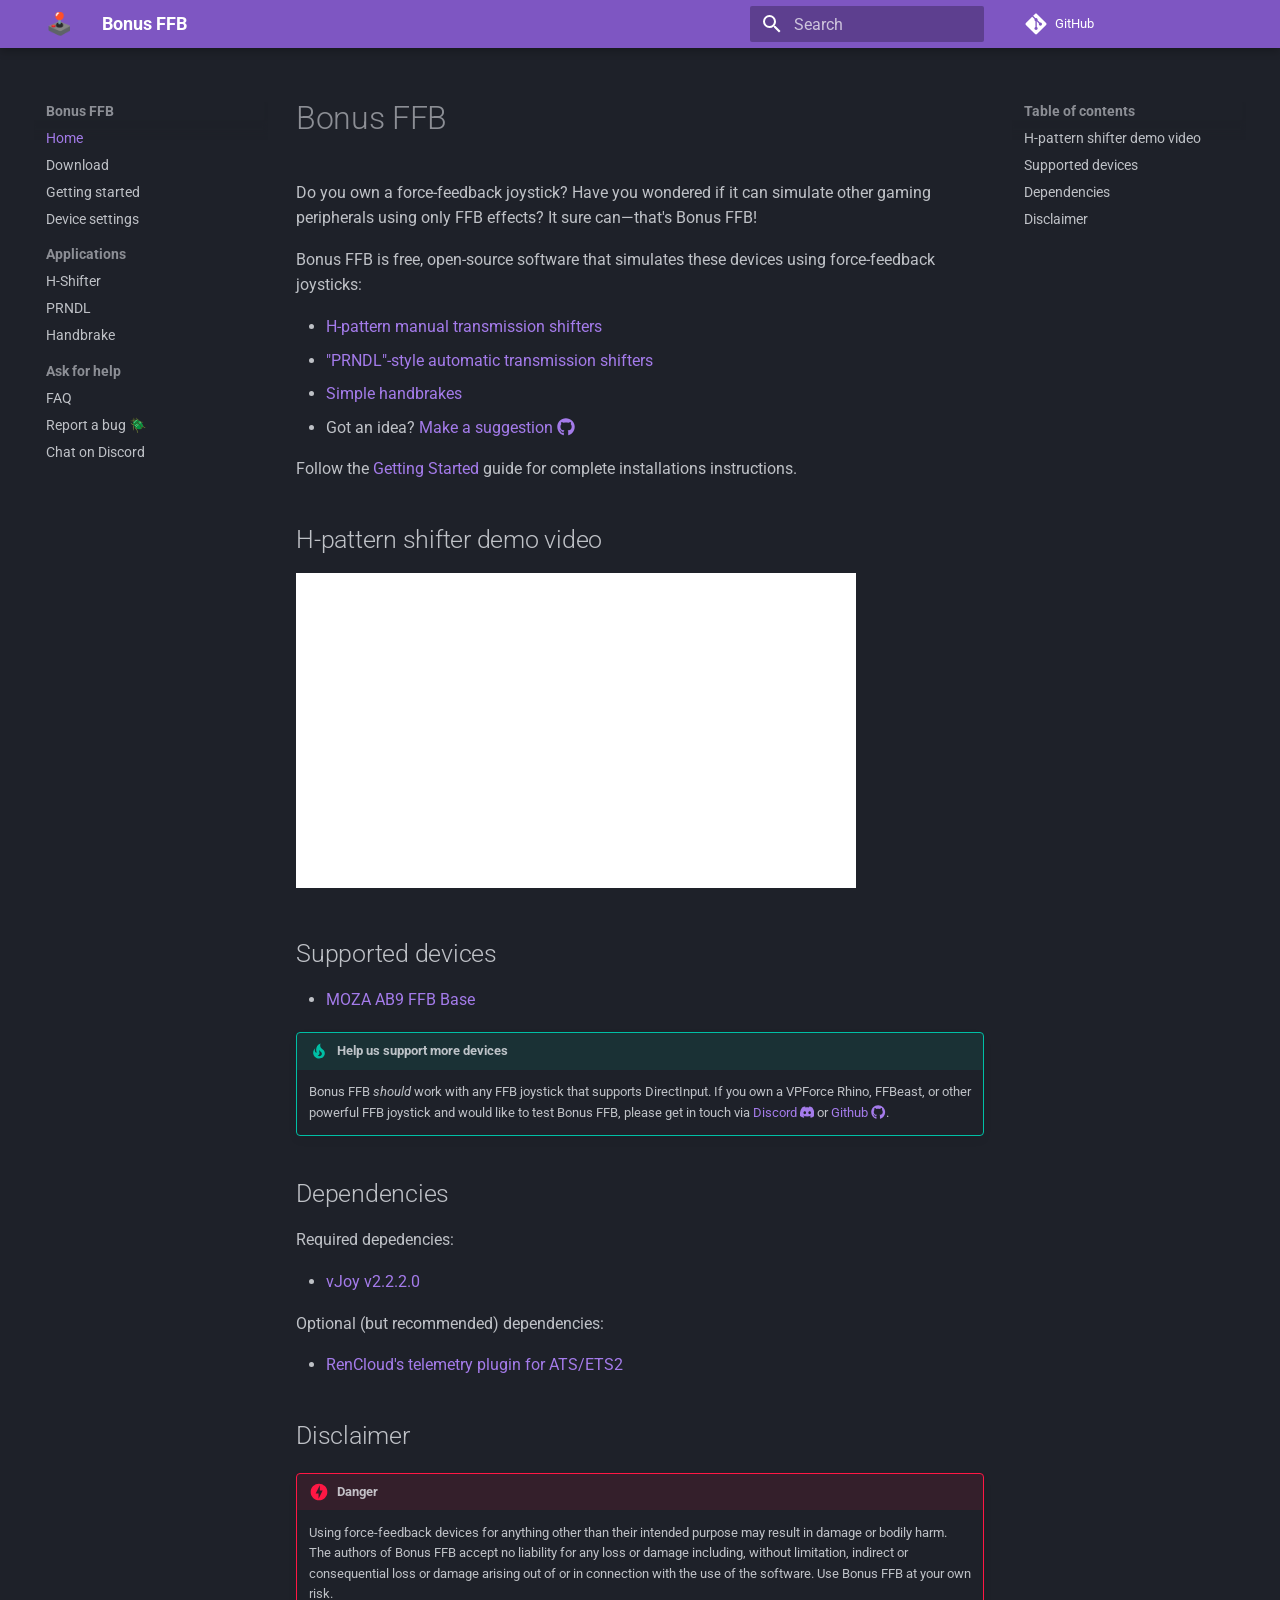
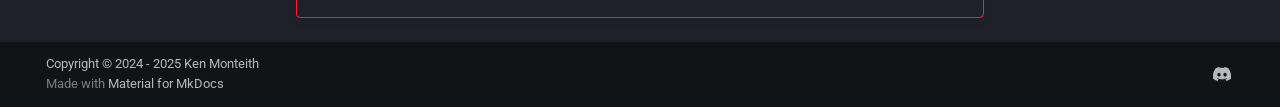
==== commit 3429b388: "Deployed 7944fc8 with MkDocs version: 1.6.1" ====
--- a/index.html
+++ b/index.html
@@ -828,7 +828,7 @@
 <h2 id="dependencies">Dependencies</h2>
 <p>Required depedencies:</p>
 <ul>
-<li><a href="https://github.com/jshafer817/vJoy/releases/tag/v2.1.9.1">vJoy v2.1.8 or newer</a></li>
+<li><a href="https://github.com/BrunnerInnovation/vJoy/releases/tag/v2.2.2.0">vJoy v2.2.2.0</a></li>
 </ul>
 <p>Optional (but recommended) dependencies:</p>
 <ul>
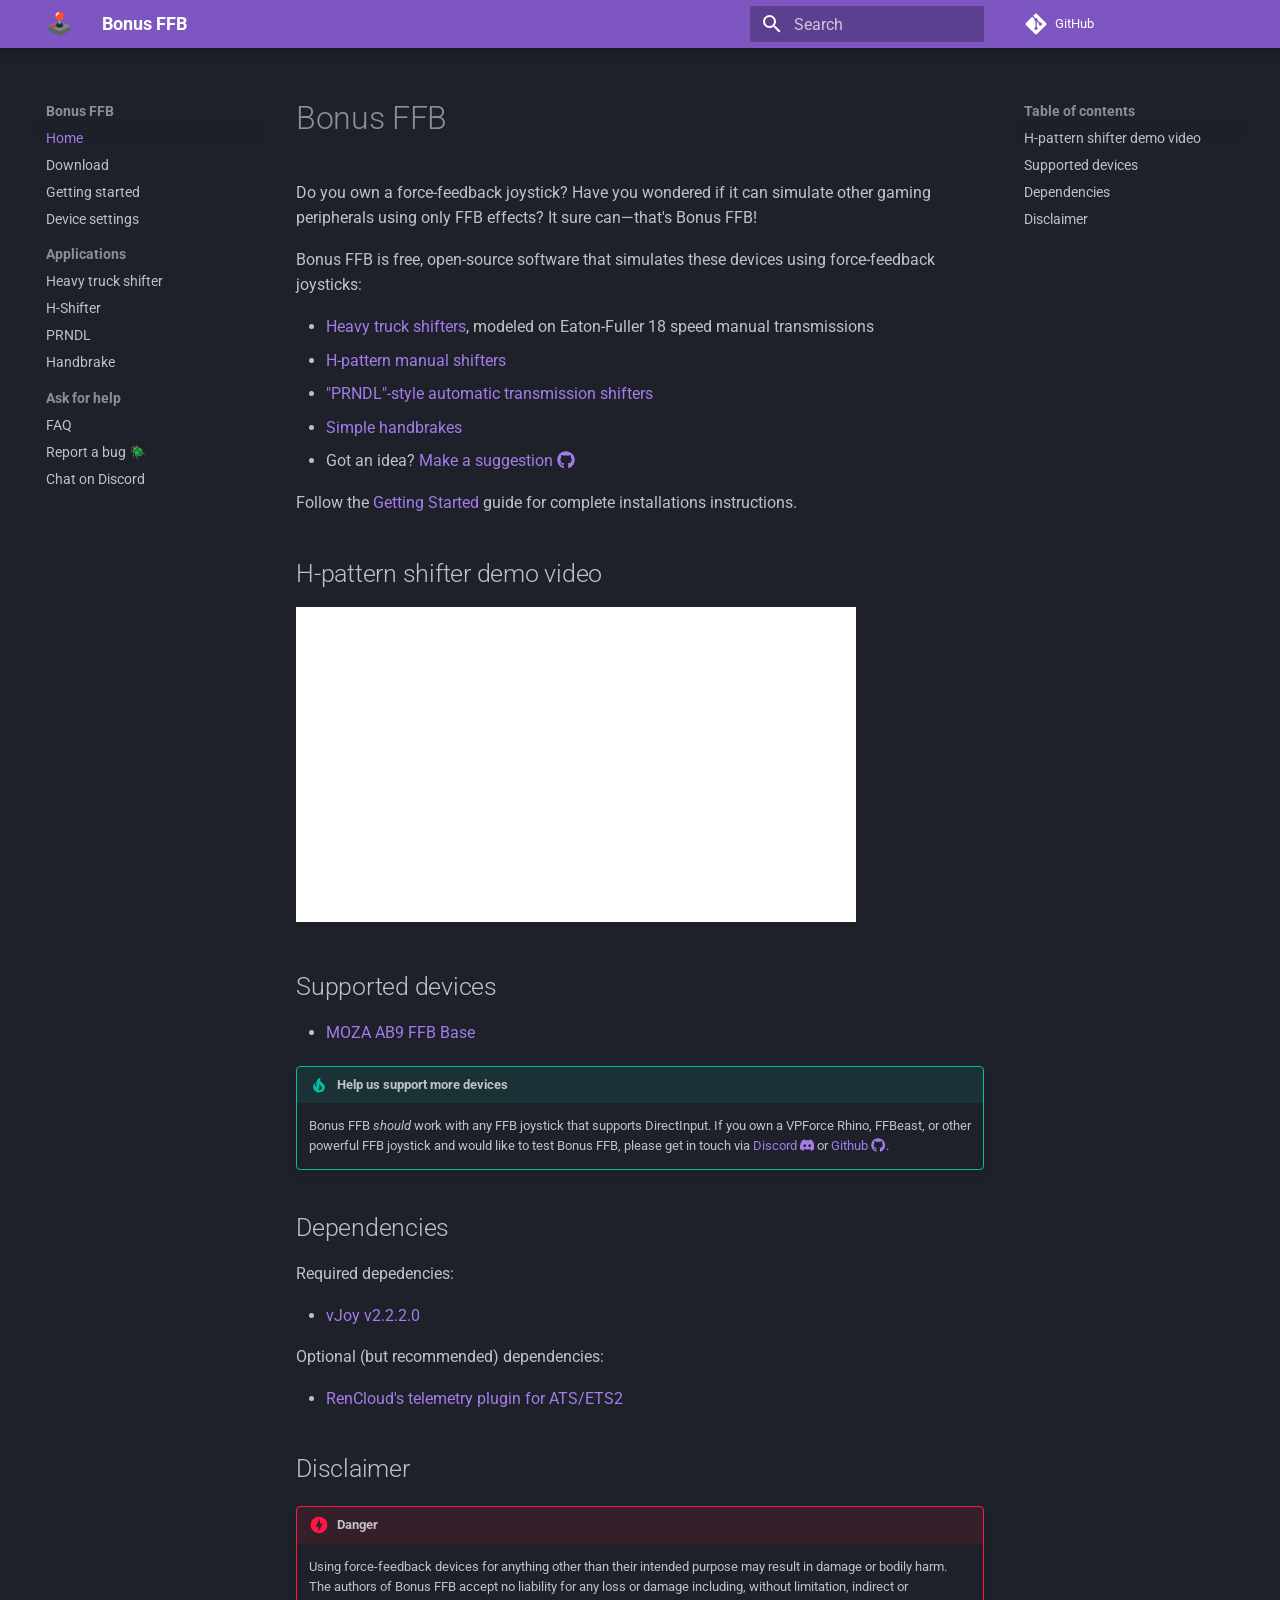
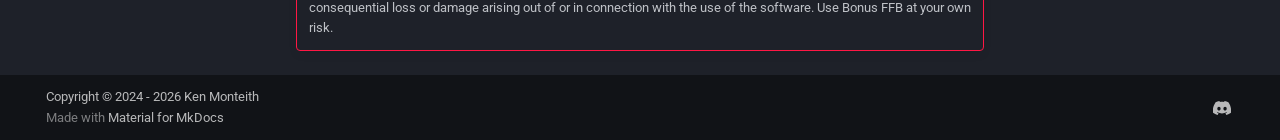
==== commit f314b0fb: "Deployed 3fecaf5 with MkDocs version: 1.6.1" ====
--- a/index.html
+++ b/index.html
@@ -19,7 +19,7 @@
       
       
       <link rel="icon" href="data:image/svg+xml,<svg xmlns=%22http://www.w3.org/2000/svg%22 viewBox=%220 0 100 100%22><text y=%22.9em%22 font-size=%2290%22>🕹️</text></svg>">
-      <meta name="generator" content="mkdocs-1.6.1, mkdocs-material-9.7.1">
+      <meta name="generator" content="mkdocs-1.6.1, mkdocs-material-9.7.6">
     
     
       
@@ -487,6 +487,34 @@
   
   
     <li class="md-nav__item">
+      <a href="heavytruck/" class="md-nav__link">
+        
+  
+  
+  <span class="md-ellipsis">
+    
+  
+    Heavy truck shifter
+  
+
+    
+  </span>
+  
+  
+
+      </a>
+    </li>
+  
+
+              
+            
+              
+                
+  
+  
+  
+  
+    <li class="md-nav__item">
       <a href="hshifter/" class="md-nav__link">
         
   
@@ -808,7 +836,8 @@
 <p>Do you own a force-feedback joystick? Have you wondered if it can simulate other gaming peripherals using only FFB effects? It sure can&mdash;that's Bonus FFB!</p>
 <p>Bonus FFB is free, open-source software that simulates these devices using force-feedback joysticks:</p>
 <ul>
-<li><a href="hshifter/">H-pattern manual transmission shifters</a></li>
+<li><a href="heavytruck/">Heavy truck shifters</a>, modeled on Eaton-Fuller 18 speed manual transmissions</li>
+<li><a href="hshifter/">H-pattern manual shifters</a></li>
 <li><a href="prndl/">"PRNDL"-style automatic transmission shifters</a></li>
 <li><a href="handbrake/">Simple handbrakes</a></li>
 <li>Got an idea? <a href="https://github.com/kgmonteith/BonusFFB/issues">Make a suggestion <span class="twemoji"><svg xmlns="http://www.w3.org/2000/svg" viewBox="0 0 512 512"><!--! Font Awesome Free 7.1.0 by @fontawesome - https://fontawesome.com License - https://fontawesome.com/license/free (Icons: CC BY 4.0, Fonts: SIL OFL 1.1, Code: MIT License) Copyright 2025 Fonticons, Inc.--><path d="M173.9 397.4c0 2-2.3 3.6-5.2 3.6-3.3.3-5.6-1.3-5.6-3.6 0-2 2.3-3.6 5.2-3.6 3-.3 5.6 1.3 5.6 3.6m-31.1-4.5c-.7 2 1.3 4.3 4.3 4.9 2.6 1 5.6 0 6.2-2s-1.3-4.3-4.3-5.2c-2.6-.7-5.5.3-6.2 2.3m44.2-1.7c-2.9.7-4.9 2.6-4.6 4.9.3 2 2.9 3.3 5.9 2.6 2.9-.7 4.9-2.6 4.6-4.6-.3-1.9-3-3.2-5.9-2.9M252.8 8C114.1 8 8 113.3 8 252c0 110.9 69.8 205.8 169.5 239.2 12.8 2.3 17.3-5.6 17.3-12.1 0-6.2-.3-40.4-.3-61.4 0 0-70 15-84.7-29.8 0 0-11.4-29.1-27.8-36.6 0 0-22.9-15.7 1.6-15.4 0 0 24.9 2 38.6 25.8 21.9 38.6 58.6 27.5 72.9 20.9 2.3-16 8.8-27.1 16-33.7-55.9-6.2-112.3-14.3-112.3-110.5 0-27.5 7.6-41.3 23.6-58.9-2.6-6.5-11.1-33.3 2.6-67.9 20.9-6.5 69 27 69 27 20-5.6 41.5-8.5 62.8-8.5s42.8 2.9 62.8 8.5c0 0 48.1-33.6 69-27 13.7 34.7 5.2 61.4 2.6 67.9 16 17.7 25.8 31.5 25.8 58.9 0 96.5-58.9 104.2-114.8 110.5 9.2 7.9 17 22.9 17 46.4 0 33.7-.3 75.4-.3 83.6 0 6.5 4.6 14.4 17.3 12.1C436.2 457.8 504 362.9 504 252 504 113.3 391.5 8 252.8 8M105.2 352.9c-1.3 1-1 3.3.7 5.2 1.6 1.6 3.9 2.3 5.2 1 1.3-1 1-3.3-.7-5.2-1.6-1.6-3.9-2.3-5.2-1m-10.8-8.1c-.7 1.3.3 2.9 2.3 3.9 1.6 1 3.6.7 4.3-.7.7-1.3-.3-2.9-2.3-3.9-2-.6-3.6-.3-4.3.7m32.4 35.6c-1.6 1.3-1 4.3 1.3 6.2 2.3 2.3 5.2 2.6 6.5 1 1.3-1.3.7-4.3-1.3-6.2-2.2-2.3-5.2-2.6-6.5-1m-11.4-14.7c-1.6 1-1.6 3.6 0 5.9s4.3 3.3 5.6 2.3c1.6-1.3 1.6-3.9 0-6.2-1.4-2.3-4-3.3-5.6-2"/></svg></span></a></li>
@@ -870,7 +899,7 @@
       <div class="md-copyright">
   
     <div class="md-copyright__highlight">
-      Copyright &copy; 2024 - 2025 Ken Monteith
+      Copyright &copy; 2024 - 2026 Ken Monteith
     </div>
   
   
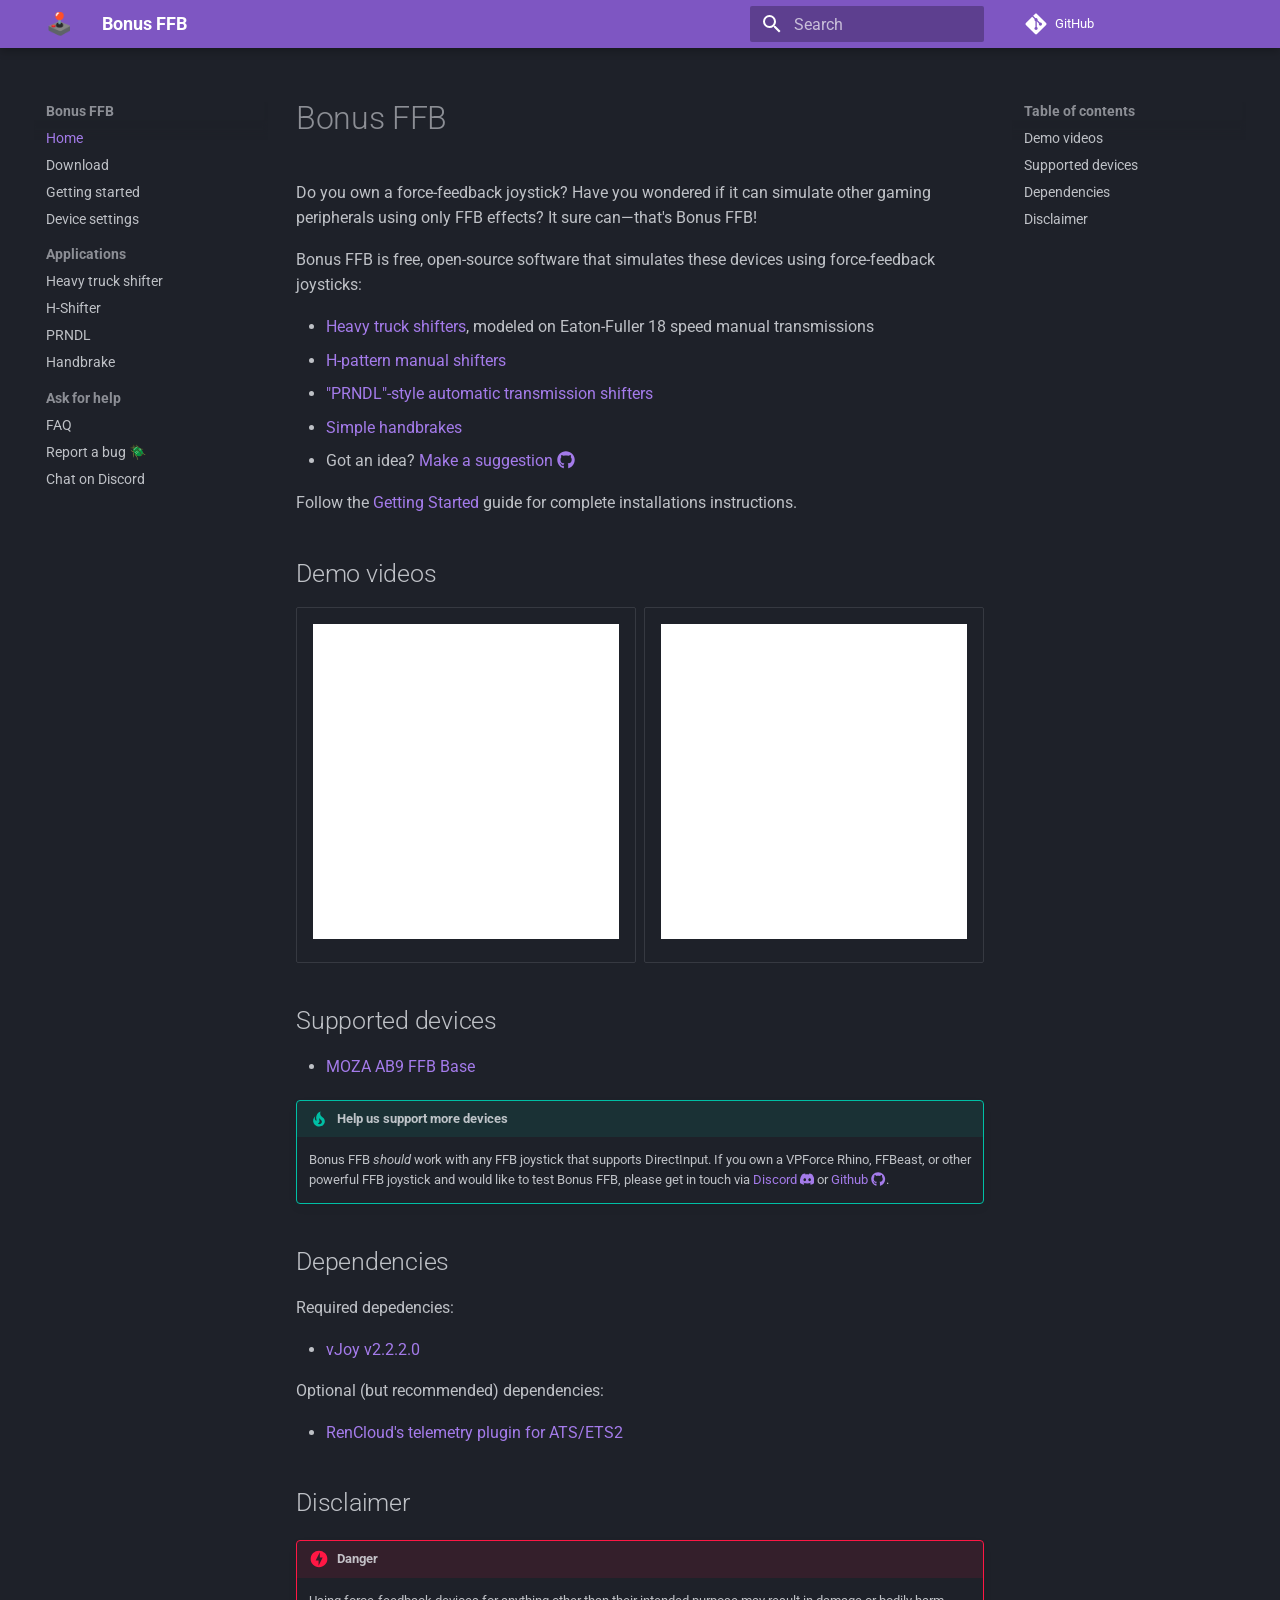
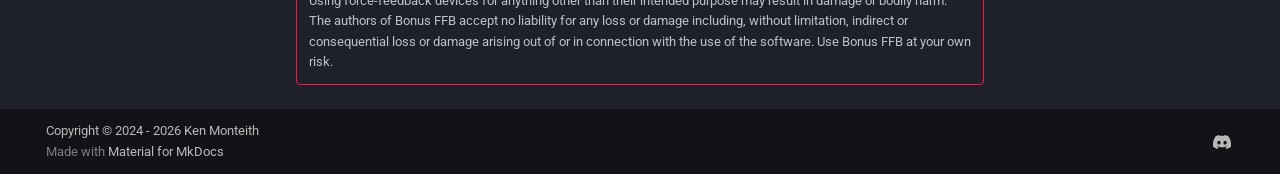
==== commit d5c25ba0: "Deployed b14c41c with MkDocs version: 1.6.1" ====
--- a/index.html
+++ b/index.html
@@ -296,10 +296,10 @@
     <ul class="md-nav__list" data-md-component="toc" data-md-scrollfix>
       
         <li class="md-nav__item">
-  <a href="#h-pattern-shifter-demo-video" class="md-nav__link">
+  <a href="#demo-videos" class="md-nav__link">
     <span class="md-ellipsis">
       
-        H-pattern shifter demo video
+        Demo videos
       
     </span>
   </a>
@@ -769,10 +769,10 @@
     <ul class="md-nav__list" data-md-component="toc" data-md-scrollfix>
       
         <li class="md-nav__item">
-  <a href="#h-pattern-shifter-demo-video" class="md-nav__link">
+  <a href="#demo-videos" class="md-nav__link">
     <span class="md-ellipsis">
       
-        H-pattern shifter demo video
+        Demo videos
       
     </span>
   </a>
@@ -843,9 +843,13 @@
 <li>Got an idea? <a href="https://github.com/kgmonteith/BonusFFB/issues">Make a suggestion <span class="twemoji"><svg xmlns="http://www.w3.org/2000/svg" viewBox="0 0 512 512"><!--! Font Awesome Free 7.1.0 by @fontawesome - https://fontawesome.com License - https://fontawesome.com/license/free (Icons: CC BY 4.0, Fonts: SIL OFL 1.1, Code: MIT License) Copyright 2025 Fonticons, Inc.--><path d="M173.9 397.4c0 2-2.3 3.6-5.2 3.6-3.3.3-5.6-1.3-5.6-3.6 0-2 2.3-3.6 5.2-3.6 3-.3 5.6 1.3 5.6 3.6m-31.1-4.5c-.7 2 1.3 4.3 4.3 4.9 2.6 1 5.6 0 6.2-2s-1.3-4.3-4.3-5.2c-2.6-.7-5.5.3-6.2 2.3m44.2-1.7c-2.9.7-4.9 2.6-4.6 4.9.3 2 2.9 3.3 5.9 2.6 2.9-.7 4.9-2.6 4.6-4.6-.3-1.9-3-3.2-5.9-2.9M252.8 8C114.1 8 8 113.3 8 252c0 110.9 69.8 205.8 169.5 239.2 12.8 2.3 17.3-5.6 17.3-12.1 0-6.2-.3-40.4-.3-61.4 0 0-70 15-84.7-29.8 0 0-11.4-29.1-27.8-36.6 0 0-22.9-15.7 1.6-15.4 0 0 24.9 2 38.6 25.8 21.9 38.6 58.6 27.5 72.9 20.9 2.3-16 8.8-27.1 16-33.7-55.9-6.2-112.3-14.3-112.3-110.5 0-27.5 7.6-41.3 23.6-58.9-2.6-6.5-11.1-33.3 2.6-67.9 20.9-6.5 69 27 69 27 20-5.6 41.5-8.5 62.8-8.5s42.8 2.9 62.8 8.5c0 0 48.1-33.6 69-27 13.7 34.7 5.2 61.4 2.6 67.9 16 17.7 25.8 31.5 25.8 58.9 0 96.5-58.9 104.2-114.8 110.5 9.2 7.9 17 22.9 17 46.4 0 33.7-.3 75.4-.3 83.6 0 6.5 4.6 14.4 17.3 12.1C436.2 457.8 504 362.9 504 252 504 113.3 391.5 8 252.8 8M105.2 352.9c-1.3 1-1 3.3.7 5.2 1.6 1.6 3.9 2.3 5.2 1 1.3-1 1-3.3-.7-5.2-1.6-1.6-3.9-2.3-5.2-1m-10.8-8.1c-.7 1.3.3 2.9 2.3 3.9 1.6 1 3.6.7 4.3-.7.7-1.3-.3-2.9-2.3-3.9-2-.6-3.6-.3-4.3.7m32.4 35.6c-1.6 1.3-1 4.3 1.3 6.2 2.3 2.3 5.2 2.6 6.5 1 1.3-1.3.7-4.3-1.3-6.2-2.2-2.3-5.2-2.6-6.5-1m-11.4-14.7c-1.6 1-1.6 3.6 0 5.9s4.3 3.3 5.6 2.3c1.6-1.3 1.6-3.9 0-6.2-1.4-2.3-4-3.3-5.6-2"/></svg></span></a></li>
 </ul>
 <p>Follow the <a href="getting-started/">Getting Started</a> guide for complete installations instructions.</p>
-<h2 id="h-pattern-shifter-demo-video">H-pattern shifter demo video</h2>
-<iframe width="560" height="315" src="https://www.youtube.com/embed/UknrYzPSzug?si=49k1dFGFPOvRBpj0" title="YouTube video player" frameborder="0" allow="accelerometer; autoplay; clipboard-write; encrypted-media; gyroscope; picture-in-picture; web-share" referrerpolicy="strict-origin-when-cross-origin" allowfullscreen></iframe>
-
+<h2 id="demo-videos">Demo videos</h2>
+<div class="grid cards">
+<ul>
+<li><iframe width="560" height="315" src="https://www.youtube.com/embed/jpJpm_i2g7c?si=2uIfv2SdnJ3C_SHS" title="YouTube video player" frameborder="0" allow="accelerometer; autoplay; clipboard-write; encrypted-media; gyroscope; picture-in-picture; web-share" referrerpolicy="strict-origin-when-cross-origin" allowfullscreen></iframe></li>
+<li><iframe width="560" height="315" src="https://www.youtube.com/embed/UknrYzPSzug?si=49k1dFGFPOvRBpj0" title="YouTube video player" frameborder="0" allow="accelerometer; autoplay; clipboard-write; encrypted-media; gyroscope; picture-in-picture; web-share" referrerpolicy="strict-origin-when-cross-origin" allowfullscreen></iframe></li>
+</ul>
+</div>
 <h2 id="supported-devices">Supported devices</h2>
 <ul>
 <li><a href="device-settings/#moza-ab9">MOZA AB9 FFB Base</a></li>
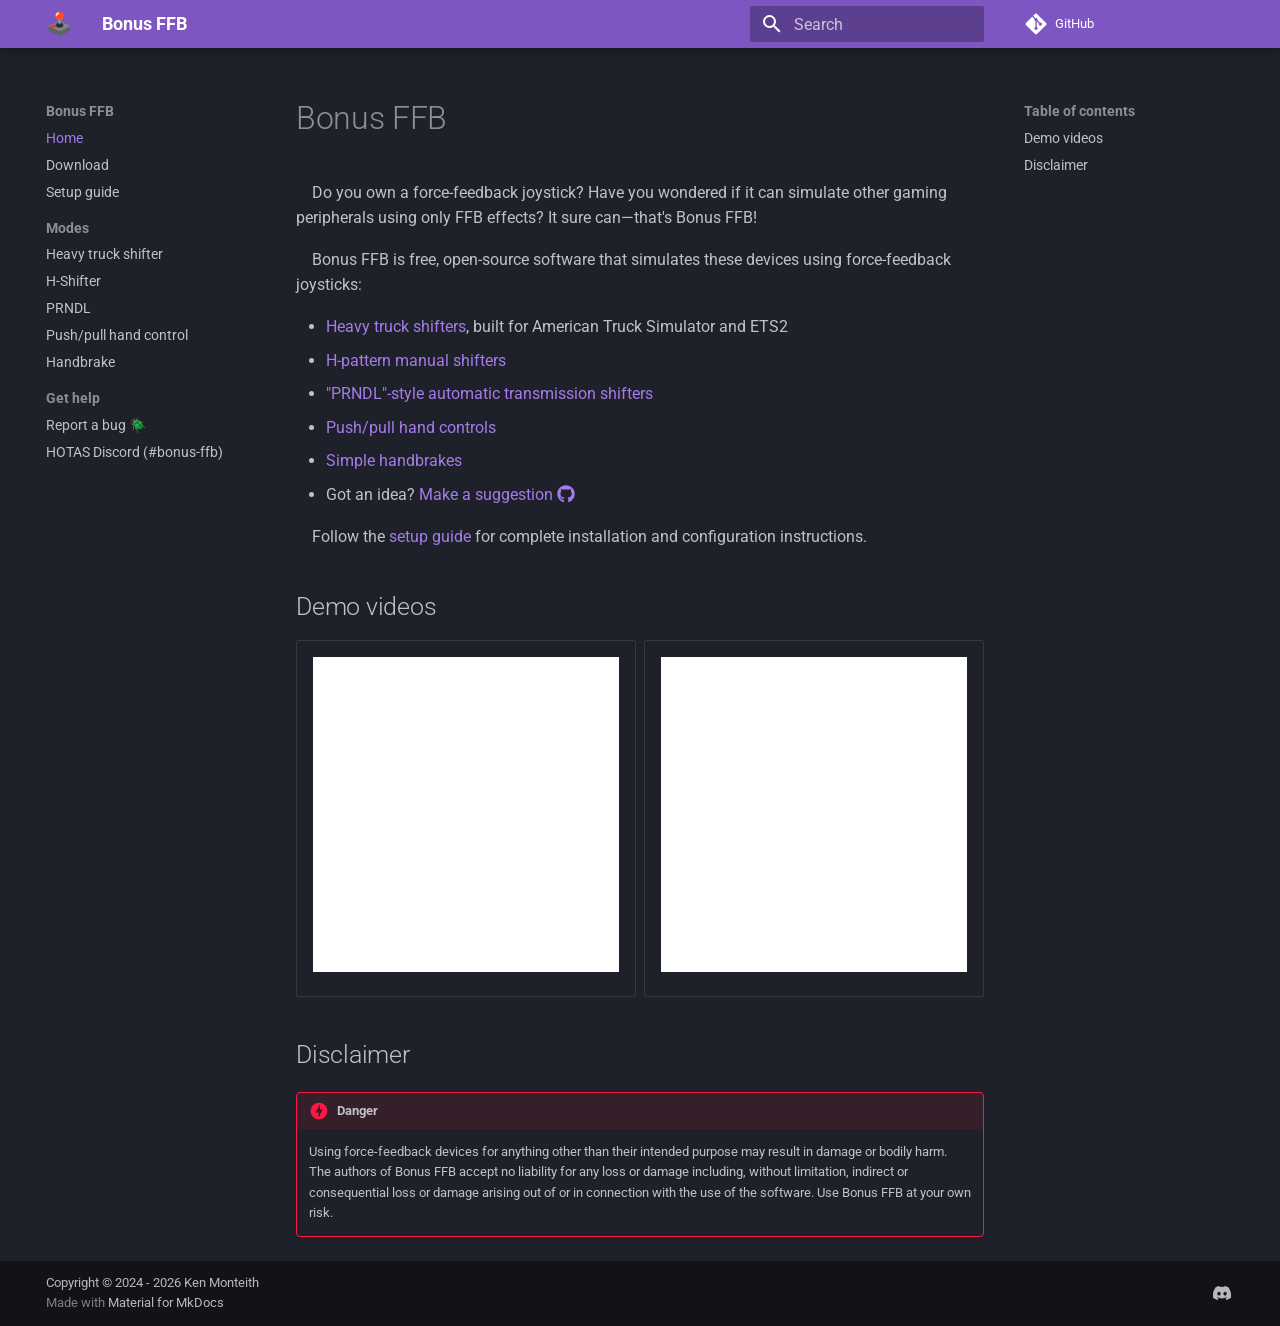
==== commit 4519ba3a: "Deployed a161835 with MkDocs version: 1.6.1" ====
--- a/index.html
+++ b/index.html
@@ -12,14 +12,14 @@
       
       
       
-        <link rel="next" href="getting-started/">
+        <link rel="next" href="setup-guide/">
       
       
         
       
       
       <link rel="icon" href="data:image/svg+xml,<svg xmlns=%22http://www.w3.org/2000/svg%22 viewBox=%220 0 100 100%22><text y=%22.9em%22 font-size=%2290%22>🕹️</text></svg>">
-      <meta name="generator" content="mkdocs-1.6.1, mkdocs-material-9.7.6">
+      <meta name="generator" content="mkdocs-1.6.1, mkdocs-material-9.7.7">
     
     
       
@@ -27,7 +27,7 @@
       
     
     
-      <link rel="stylesheet" href="assets/stylesheets/main.484c7ddc.min.css">
+      <link rel="stylesheet" href="assets/stylesheets/main.ec1eaa64.min.css">
       
         
         <link rel="stylesheet" href="assets/stylesheets/palette.ab4e12ef.min.css">
@@ -48,6 +48,8 @@
         <style>:root{--md-text-font:"Roboto";--md-code-font:"Roboto Mono"}</style>
       
     
+    
+      <link rel="stylesheet" href="stylesheets/extra.css">
     
     <script>__md_scope=new URL(".",location),__md_hash=e=>[...e].reduce(((e,_)=>(e<<5)-e+_.charCodeAt(0)),0),__md_get=(e,_=localStorage,t=__md_scope)=>JSON.parse(_.getItem(t.pathname+"."+e)),__md_set=(e,_,t=localStorage,a=__md_scope)=>{try{t.setItem(a.pathname+"."+e,JSON.stringify(_))}catch(e){}}</script>
     
@@ -307,38 +309,16 @@
 </li>
       
         <li class="md-nav__item">
-  <a href="#supported-devices" class="md-nav__link">
+  <a href="#disclaimer" class="md-nav__link">
     <span class="md-ellipsis">
       
-        Supported devices
+        Disclaimer
       
     </span>
   </a>
   
 </li>
       
-        <li class="md-nav__item">
-  <a href="#dependencies" class="md-nav__link">
-    <span class="md-ellipsis">
-      
-        Dependencies
-      
-    </span>
-  </a>
-  
-</li>
-      
-        <li class="md-nav__item">
-  <a href="#disclaimer" class="md-nav__link">
-    <span class="md-ellipsis">
-      
-        Disclaimer
-      
-    </span>
-  </a>
-  
-</li>
-      
     </ul>
   
 </nav>
@@ -381,49 +361,221 @@
   
   
     <li class="md-nav__item">
-      <a href="getting-started/" class="md-nav__link">
-        
-  
-  
-  <span class="md-ellipsis">
-    
-  
-    Getting started
-  
-
-    
-  </span>
-  
-  
-
-      </a>
-    </li>
-  
-
-    
-      
-      
+      <a href="setup-guide/" class="md-nav__link">
+        
+  
+  
+  <span class="md-ellipsis">
+    
+  
+    Setup guide
+  
+
+    
+  </span>
+  
+  
+
+      </a>
+    </li>
+  
+
+    
+      
+      
+  
+  
+  
+  
+    
+    
+    
+    
+      
+        
+        
+      
+    
+    
+    <li class="md-nav__item md-nav__item--section md-nav__item--nested">
+      
+        
+        
+        <input class="md-nav__toggle md-toggle " type="checkbox" id="__nav_4" >
+        
+          
+          <label class="md-nav__link" for="__nav_4" id="__nav_4_label" tabindex="">
+            
+  
+  
+  <span class="md-ellipsis">
+    
+  
+    Modes
+  
+
+    
+  </span>
+  
+  
+
+            <span class="md-nav__icon md-icon"></span>
+          </label>
+        
+        <nav class="md-nav" data-md-level="1" aria-labelledby="__nav_4_label" aria-expanded="false">
+          <label class="md-nav__title" for="__nav_4">
+            <span class="md-nav__icon md-icon"></span>
+            
+  
+    Modes
+  
+
+          </label>
+          <ul class="md-nav__list" data-md-scrollfix>
+            
+              
+                
   
   
   
   
     <li class="md-nav__item">
-      <a href="device-settings/" class="md-nav__link">
-        
-  
-  
-  <span class="md-ellipsis">
-    
-  
-    Device settings
-  
-
-    
-  </span>
-  
-  
-
-      </a>
+      <a href="heavytruck/" class="md-nav__link">
+        
+  
+  
+  <span class="md-ellipsis">
+    
+  
+    Heavy truck shifter
+  
+
+    
+  </span>
+  
+  
+
+      </a>
+    </li>
+  
+
+              
+            
+              
+                
+  
+  
+  
+  
+    <li class="md-nav__item">
+      <a href="hshifter/" class="md-nav__link">
+        
+  
+  
+  <span class="md-ellipsis">
+    
+  
+    H-Shifter
+  
+
+    
+  </span>
+  
+  
+
+      </a>
+    </li>
+  
+
+              
+            
+              
+                
+  
+  
+  
+  
+    <li class="md-nav__item">
+      <a href="prndl/" class="md-nav__link">
+        
+  
+  
+  <span class="md-ellipsis">
+    
+  
+    PRNDL
+  
+
+    
+  </span>
+  
+  
+
+      </a>
+    </li>
+  
+
+              
+            
+              
+                
+  
+  
+  
+  
+    <li class="md-nav__item">
+      <a href="pphc/" class="md-nav__link">
+        
+  
+  
+  <span class="md-ellipsis">
+    
+  
+    Push/pull hand control
+  
+
+    
+  </span>
+  
+  
+
+      </a>
+    </li>
+  
+
+              
+            
+              
+                
+  
+  
+  
+  
+    <li class="md-nav__item">
+      <a href="handbrake/" class="md-nav__link">
+        
+  
+  
+  <span class="md-ellipsis">
+    
+  
+    Handbrake
+  
+
+    
+  </span>
+  
+  
+
+      </a>
+    </li>
+  
+
+              
+            
+          </ul>
+        </nav>
+      
     </li>
   
 
@@ -458,7 +610,7 @@
   <span class="md-ellipsis">
     
   
-    Applications
+    Get help
   
 
     
@@ -474,7 +626,7 @@
             <span class="md-nav__icon md-icon"></span>
             
   
-    Applications
+    Get help
   
 
           </label>
@@ -487,14 +639,14 @@
   
   
     <li class="md-nav__item">
-      <a href="heavytruck/" class="md-nav__link">
-        
-  
-  
-  <span class="md-ellipsis">
-    
-  
-    Heavy truck shifter
+      <a href="https://github.com/kgmonteith/BonusFFB/issues" class="md-nav__link">
+        
+  
+  
+  <span class="md-ellipsis">
+    
+  
+    Report a bug 🪲
   
 
     
@@ -515,213 +667,14 @@
   
   
     <li class="md-nav__item">
-      <a href="hshifter/" class="md-nav__link">
-        
-  
-  
-  <span class="md-ellipsis">
-    
-  
-    H-Shifter
-  
-
-    
-  </span>
-  
-  
-
-      </a>
-    </li>
-  
-
-              
-            
-              
-                
-  
-  
-  
-  
-    <li class="md-nav__item">
-      <a href="prndl/" class="md-nav__link">
-        
-  
-  
-  <span class="md-ellipsis">
-    
-  
-    PRNDL
-  
-
-    
-  </span>
-  
-  
-
-      </a>
-    </li>
-  
-
-              
-            
-              
-                
-  
-  
-  
-  
-    <li class="md-nav__item">
-      <a href="handbrake/" class="md-nav__link">
-        
-  
-  
-  <span class="md-ellipsis">
-    
-  
-    Handbrake
-  
-
-    
-  </span>
-  
-  
-
-      </a>
-    </li>
-  
-
-              
-            
-          </ul>
-        </nav>
-      
-    </li>
-  
-
-    
-      
-      
-  
-  
-  
-  
-    
-    
-    
-    
-      
-        
-        
-      
-    
-    
-    <li class="md-nav__item md-nav__item--section md-nav__item--nested">
-      
-        
-        
-        <input class="md-nav__toggle md-toggle " type="checkbox" id="__nav_6" >
-        
-          
-          <label class="md-nav__link" for="__nav_6" id="__nav_6_label" tabindex="">
-            
-  
-  
-  <span class="md-ellipsis">
-    
-  
-    Ask for help
-  
-
-    
-  </span>
-  
-  
-
-            <span class="md-nav__icon md-icon"></span>
-          </label>
-        
-        <nav class="md-nav" data-md-level="1" aria-labelledby="__nav_6_label" aria-expanded="false">
-          <label class="md-nav__title" for="__nav_6">
-            <span class="md-nav__icon md-icon"></span>
-            
-  
-    Ask for help
-  
-
-          </label>
-          <ul class="md-nav__list" data-md-scrollfix>
-            
-              
-                
-  
-  
-  
-  
-    <li class="md-nav__item">
-      <a href="faq/" class="md-nav__link">
-        
-  
-  
-  <span class="md-ellipsis">
-    
-  
-    FAQ
-  
-
-    
-  </span>
-  
-  
-
-      </a>
-    </li>
-  
-
-              
-            
-              
-                
-  
-  
-  
-  
-    <li class="md-nav__item">
-      <a href="https://github.com/kgmonteith/BonusFFB/issues" class="md-nav__link">
-        
-  
-  
-  <span class="md-ellipsis">
-    
-  
-    Report a bug 🪲
-  
-
-    
-  </span>
-  
-  
-
-      </a>
-    </li>
-  
-
-              
-            
-              
-                
-  
-  
-  
-  
-    <li class="md-nav__item">
-      <a href="https://discord.com/users/447499151337324574" class="md-nav__link">
-        
-  
-  
-  <span class="md-ellipsis">
-    
-  
-    Chat on Discord
+      <a href="https://discord.gg/hotas" class="md-nav__link">
+        
+  
+  
+  <span class="md-ellipsis">
+    
+  
+    HOTAS Discord (#bonus-ffb)
   
 
     
@@ -780,28 +733,6 @@
 </li>
       
         <li class="md-nav__item">
-  <a href="#supported-devices" class="md-nav__link">
-    <span class="md-ellipsis">
-      
-        Supported devices
-      
-    </span>
-  </a>
-  
-</li>
-      
-        <li class="md-nav__item">
-  <a href="#dependencies" class="md-nav__link">
-    <span class="md-ellipsis">
-      
-        Dependencies
-      
-    </span>
-  </a>
-  
-</li>
-      
-        <li class="md-nav__item">
   <a href="#disclaimer" class="md-nav__link">
     <span class="md-ellipsis">
       
@@ -836,13 +767,14 @@
 <p>Do you own a force-feedback joystick? Have you wondered if it can simulate other gaming peripherals using only FFB effects? It sure can&mdash;that's Bonus FFB!</p>
 <p>Bonus FFB is free, open-source software that simulates these devices using force-feedback joysticks:</p>
 <ul>
-<li><a href="heavytruck/">Heavy truck shifters</a>, modeled on Eaton-Fuller 18 speed manual transmissions</li>
+<li><a href="heavytruck/">Heavy truck shifters</a>, built for American Truck Simulator and ETS2</li>
 <li><a href="hshifter/">H-pattern manual shifters</a></li>
 <li><a href="prndl/">"PRNDL"-style automatic transmission shifters</a></li>
+<li><a href="pphc/">Push/pull hand controls</a></li>
 <li><a href="handbrake/">Simple handbrakes</a></li>
 <li>Got an idea? <a href="https://github.com/kgmonteith/BonusFFB/issues">Make a suggestion <span class="twemoji"><svg xmlns="http://www.w3.org/2000/svg" viewBox="0 0 512 512"><!--! Font Awesome Free 7.1.0 by @fontawesome - https://fontawesome.com License - https://fontawesome.com/license/free (Icons: CC BY 4.0, Fonts: SIL OFL 1.1, Code: MIT License) Copyright 2025 Fonticons, Inc.--><path d="M173.9 397.4c0 2-2.3 3.6-5.2 3.6-3.3.3-5.6-1.3-5.6-3.6 0-2 2.3-3.6 5.2-3.6 3-.3 5.6 1.3 5.6 3.6m-31.1-4.5c-.7 2 1.3 4.3 4.3 4.9 2.6 1 5.6 0 6.2-2s-1.3-4.3-4.3-5.2c-2.6-.7-5.5.3-6.2 2.3m44.2-1.7c-2.9.7-4.9 2.6-4.6 4.9.3 2 2.9 3.3 5.9 2.6 2.9-.7 4.9-2.6 4.6-4.6-.3-1.9-3-3.2-5.9-2.9M252.8 8C114.1 8 8 113.3 8 252c0 110.9 69.8 205.8 169.5 239.2 12.8 2.3 17.3-5.6 17.3-12.1 0-6.2-.3-40.4-.3-61.4 0 0-70 15-84.7-29.8 0 0-11.4-29.1-27.8-36.6 0 0-22.9-15.7 1.6-15.4 0 0 24.9 2 38.6 25.8 21.9 38.6 58.6 27.5 72.9 20.9 2.3-16 8.8-27.1 16-33.7-55.9-6.2-112.3-14.3-112.3-110.5 0-27.5 7.6-41.3 23.6-58.9-2.6-6.5-11.1-33.3 2.6-67.9 20.9-6.5 69 27 69 27 20-5.6 41.5-8.5 62.8-8.5s42.8 2.9 62.8 8.5c0 0 48.1-33.6 69-27 13.7 34.7 5.2 61.4 2.6 67.9 16 17.7 25.8 31.5 25.8 58.9 0 96.5-58.9 104.2-114.8 110.5 9.2 7.9 17 22.9 17 46.4 0 33.7-.3 75.4-.3 83.6 0 6.5 4.6 14.4 17.3 12.1C436.2 457.8 504 362.9 504 252 504 113.3 391.5 8 252.8 8M105.2 352.9c-1.3 1-1 3.3.7 5.2 1.6 1.6 3.9 2.3 5.2 1 1.3-1 1-3.3-.7-5.2-1.6-1.6-3.9-2.3-5.2-1m-10.8-8.1c-.7 1.3.3 2.9 2.3 3.9 1.6 1 3.6.7 4.3-.7.7-1.3-.3-2.9-2.3-3.9-2-.6-3.6-.3-4.3.7m32.4 35.6c-1.6 1.3-1 4.3 1.3 6.2 2.3 2.3 5.2 2.6 6.5 1 1.3-1.3.7-4.3-1.3-6.2-2.2-2.3-5.2-2.6-6.5-1m-11.4-14.7c-1.6 1-1.6 3.6 0 5.9s4.3 3.3 5.6 2.3c1.6-1.3 1.6-3.9 0-6.2-1.4-2.3-4-3.3-5.6-2"/></svg></span></a></li>
 </ul>
-<p>Follow the <a href="getting-started/">Getting Started</a> guide for complete installations instructions.</p>
+<p>Follow the <a href="setup-guide/">setup guide</a> for complete installation and configuration instructions.</p>
 <h2 id="demo-videos">Demo videos</h2>
 <div class="grid cards">
 <ul>
@@ -850,23 +782,6 @@
 <li><iframe width="560" height="315" src="https://www.youtube.com/embed/UknrYzPSzug?si=49k1dFGFPOvRBpj0" title="YouTube video player" frameborder="0" allow="accelerometer; autoplay; clipboard-write; encrypted-media; gyroscope; picture-in-picture; web-share" referrerpolicy="strict-origin-when-cross-origin" allowfullscreen></iframe></li>
 </ul>
 </div>
-<h2 id="supported-devices">Supported devices</h2>
-<ul>
-<li><a href="device-settings/#moza-ab9">MOZA AB9 FFB Base</a></li>
-</ul>
-<div class="admonition tip">
-<p class="admonition-title">Help us support more devices</p>
-<p>Bonus FFB <em>should</em> work with any FFB joystick that supports DirectInput. If you own a VPForce Rhino, FFBeast, or other powerful FFB joystick and would like to test Bonus FFB, please get in touch via <a href="https://discord.com/users/447499151337324574">Discord <span class="twemoji"><svg xmlns="http://www.w3.org/2000/svg" viewBox="0 0 576 512"><!--! Font Awesome Free 7.1.0 by @fontawesome - https://fontawesome.com License - https://fontawesome.com/license/free (Icons: CC BY 4.0, Fonts: SIL OFL 1.1, Code: MIT License) Copyright 2025 Fonticons, Inc.--><path d="M492.5 69.8c-.2-.3-.4-.6-.8-.7-38.1-17.5-78.4-30-119.7-37.1-.4-.1-.8 0-1.1.1s-.6.4-.8.8c-5.5 9.9-10.5 20.2-14.9 30.6-44.6-6.8-89.9-6.8-134.4 0-4.5-10.5-9.5-20.7-15.1-30.6-.2-.3-.5-.6-.8-.8s-.7-.2-1.1-.2C162.5 39 122.2 51.5 84.1 69c-.3.1-.6.4-.8.7C7.1 183.5-13.8 294.6-3.6 404.2c0 .3.1.5.2.8s.3.4.5.6c44.4 32.9 94 58 146.8 74.2.4.1.8.1 1.1 0s.7-.4.9-.7c11.3-15.4 21.4-31.8 30-48.8.1-.2.2-.5.2-.8s0-.5-.1-.8-.2-.5-.4-.6-.4-.3-.7-.4c-15.8-6.1-31.2-13.4-45.9-21.9-.3-.2-.5-.4-.7-.6s-.3-.6-.3-.9 0-.6.2-.9.3-.5.6-.7c3.1-2.3 6.2-4.7 9.1-7.1.3-.2.6-.4.9-.4s.7 0 1 .1c96.2 43.9 200.4 43.9 295.5 0 .3-.1.7-.2 1-.2s.7.2.9.4c2.9 2.4 6 4.9 9.1 7.2.2.2.4.4.6.7s.2.6.2.9-.1.6-.3.9-.4.5-.6.6c-14.7 8.6-30 15.9-45.9 21.8-.2.1-.5.2-.7.4s-.3.4-.4.7-.1.5-.1.8.1.5.2.8c8.8 17 18.8 33.3 30 48.8.2.3.6.6.9.7s.8.1 1.1 0c52.9-16.2 102.6-41.3 147.1-74.2.2-.2.4-.4.5-.6s.2-.5.2-.8c12.3-126.8-20.5-236.9-86.9-334.5zm-302 267.7c-29 0-52.8-26.6-52.8-59.2s23.4-59.2 52.8-59.2c29.7 0 53.3 26.8 52.8 59.2 0 32.7-23.4 59.2-52.8 59.2m195.4 0c-29 0-52.8-26.6-52.8-59.2s23.4-59.2 52.8-59.2c29.7 0 53.3 26.8 52.8 59.2 0 32.7-23.2 59.2-52.8 59.2"/></svg></span></a> or <a href="https://github.com/kgmonteith/Bonus-FFB/issues">Github <span class="twemoji"><svg xmlns="http://www.w3.org/2000/svg" viewBox="0 0 512 512"><!--! Font Awesome Free 7.1.0 by @fontawesome - https://fontawesome.com License - https://fontawesome.com/license/free (Icons: CC BY 4.0, Fonts: SIL OFL 1.1, Code: MIT License) Copyright 2025 Fonticons, Inc.--><path d="M173.9 397.4c0 2-2.3 3.6-5.2 3.6-3.3.3-5.6-1.3-5.6-3.6 0-2 2.3-3.6 5.2-3.6 3-.3 5.6 1.3 5.6 3.6m-31.1-4.5c-.7 2 1.3 4.3 4.3 4.9 2.6 1 5.6 0 6.2-2s-1.3-4.3-4.3-5.2c-2.6-.7-5.5.3-6.2 2.3m44.2-1.7c-2.9.7-4.9 2.6-4.6 4.9.3 2 2.9 3.3 5.9 2.6 2.9-.7 4.9-2.6 4.6-4.6-.3-1.9-3-3.2-5.9-2.9M252.8 8C114.1 8 8 113.3 8 252c0 110.9 69.8 205.8 169.5 239.2 12.8 2.3 17.3-5.6 17.3-12.1 0-6.2-.3-40.4-.3-61.4 0 0-70 15-84.7-29.8 0 0-11.4-29.1-27.8-36.6 0 0-22.9-15.7 1.6-15.4 0 0 24.9 2 38.6 25.8 21.9 38.6 58.6 27.5 72.9 20.9 2.3-16 8.8-27.1 16-33.7-55.9-6.2-112.3-14.3-112.3-110.5 0-27.5 7.6-41.3 23.6-58.9-2.6-6.5-11.1-33.3 2.6-67.9 20.9-6.5 69 27 69 27 20-5.6 41.5-8.5 62.8-8.5s42.8 2.9 62.8 8.5c0 0 48.1-33.6 69-27 13.7 34.7 5.2 61.4 2.6 67.9 16 17.7 25.8 31.5 25.8 58.9 0 96.5-58.9 104.2-114.8 110.5 9.2 7.9 17 22.9 17 46.4 0 33.7-.3 75.4-.3 83.6 0 6.5 4.6 14.4 17.3 12.1C436.2 457.8 504 362.9 504 252 504 113.3 391.5 8 252.8 8M105.2 352.9c-1.3 1-1 3.3.7 5.2 1.6 1.6 3.9 2.3 5.2 1 1.3-1 1-3.3-.7-5.2-1.6-1.6-3.9-2.3-5.2-1m-10.8-8.1c-.7 1.3.3 2.9 2.3 3.9 1.6 1 3.6.7 4.3-.7.7-1.3-.3-2.9-2.3-3.9-2-.6-3.6-.3-4.3.7m32.4 35.6c-1.6 1.3-1 4.3 1.3 6.2 2.3 2.3 5.2 2.6 6.5 1 1.3-1.3.7-4.3-1.3-6.2-2.2-2.3-5.2-2.6-6.5-1m-11.4-14.7c-1.6 1-1.6 3.6 0 5.9s4.3 3.3 5.6 2.3c1.6-1.3 1.6-3.9 0-6.2-1.4-2.3-4-3.3-5.6-2"/></svg></span></a>.</p>
-</div>
-<h2 id="dependencies">Dependencies</h2>
-<p>Required depedencies:</p>
-<ul>
-<li><a href="https://github.com/BrunnerInnovation/vJoy/releases/tag/v2.2.2.0">vJoy v2.2.2.0</a></li>
-</ul>
-<p>Optional (but recommended) dependencies:</p>
-<ul>
-<li><a href="https://github.com/RenCloud/scs-sdk-plugin">RenCloud's telemetry plugin for ATS/ETS2</a></li>
-</ul>
 <h2 id="disclaimer">Disclaimer</h2>
 <div class="admonition danger">
 <p class="admonition-title">Danger</p>
@@ -924,7 +839,7 @@
       
       
     
-    <a href="https://discord.com/users/447499151337324574" target="_blank" rel="noopener" title="discord.com" class="md-social__link">
+    <a href="https://discord.gg/hotas" target="_blank" rel="noopener" title="discord.gg" class="md-social__link">
       <svg xmlns="http://www.w3.org/2000/svg" viewBox="0 0 576 512"><!--! Font Awesome Free 7.1.0 by @fontawesome - https://fontawesome.com License - https://fontawesome.com/license/free (Icons: CC BY 4.0, Fonts: SIL OFL 1.1, Code: MIT License) Copyright 2025 Fonticons, Inc.--><path d="M492.5 69.8c-.2-.3-.4-.6-.8-.7-38.1-17.5-78.4-30-119.7-37.1-.4-.1-.8 0-1.1.1s-.6.4-.8.8c-5.5 9.9-10.5 20.2-14.9 30.6-44.6-6.8-89.9-6.8-134.4 0-4.5-10.5-9.5-20.7-15.1-30.6-.2-.3-.5-.6-.8-.8s-.7-.2-1.1-.2C162.5 39 122.2 51.5 84.1 69c-.3.1-.6.4-.8.7C7.1 183.5-13.8 294.6-3.6 404.2c0 .3.1.5.2.8s.3.4.5.6c44.4 32.9 94 58 146.8 74.2.4.1.8.1 1.1 0s.7-.4.9-.7c11.3-15.4 21.4-31.8 30-48.8.1-.2.2-.5.2-.8s0-.5-.1-.8-.2-.5-.4-.6-.4-.3-.7-.4c-15.8-6.1-31.2-13.4-45.9-21.9-.3-.2-.5-.4-.7-.6s-.3-.6-.3-.9 0-.6.2-.9.3-.5.6-.7c3.1-2.3 6.2-4.7 9.1-7.1.3-.2.6-.4.9-.4s.7 0 1 .1c96.2 43.9 200.4 43.9 295.5 0 .3-.1.7-.2 1-.2s.7.2.9.4c2.9 2.4 6 4.9 9.1 7.2.2.2.4.4.6.7s.2.6.2.9-.1.6-.3.9-.4.5-.6.6c-14.7 8.6-30 15.9-45.9 21.8-.2.1-.5.2-.7.4s-.3.4-.4.7-.1.5-.1.8.1.5.2.8c8.8 17 18.8 33.3 30 48.8.2.3.6.6.9.7s.8.1 1.1 0c52.9-16.2 102.6-41.3 147.1-74.2.2-.2.4-.4.5-.6s.2-.5.2-.8c12.3-126.8-20.5-236.9-86.9-334.5zm-302 267.7c-29 0-52.8-26.6-52.8-59.2s23.4-59.2 52.8-59.2c29.7 0 53.3 26.8 52.8 59.2 0 32.7-23.4 59.2-52.8 59.2m195.4 0c-29 0-52.8-26.6-52.8-59.2s23.4-59.2 52.8-59.2c29.7 0 53.3 26.8 52.8 59.2 0 32.7-23.2 59.2-52.8 59.2"/></svg>
     </a>
   
@@ -943,10 +858,10 @@
     
       
       
-      <script id="__config" type="application/json">{"annotate": null, "base": ".", "features": ["navigation.sections"], "search": "assets/javascripts/workers/search.2c215733.min.js", "tags": null, "translations": {"clipboard.copied": "Copied to clipboard", "clipboard.copy": "Copy to clipboard", "search.result.more.one": "1 more on this page", "search.result.more.other": "# more on this page", "search.result.none": "No matching documents", "search.result.one": "1 matching document", "search.result.other": "# matching documents", "search.result.placeholder": "Type to start searching", "search.result.term.missing": "Missing", "select.version": "Select version"}, "version": null}</script>
-    
-    
-      <script src="assets/javascripts/bundle.79ae519e.min.js"></script>
+      <script id="__config" type="application/json">{"annotate": null, "base": ".", "features": ["navigation.sections", "content.footnote.tooltips"], "search": "assets/javascripts/workers/search.2c215733.min.js", "tags": null, "translations": {"clipboard.copied": "Copied to clipboard", "clipboard.copy": "Copy to clipboard", "search.result.more.one": "1 more on this page", "search.result.more.other": "# more on this page", "search.result.none": "No matching documents", "search.result.one": "1 matching document", "search.result.other": "# matching documents", "search.result.placeholder": "Type to start searching", "search.result.term.missing": "Missing", "select.version": "Select version"}, "version": null}</script>
+    
+    
+      <script src="assets/javascripts/bundle.d7400e89.min.js"></script>
       
     
   </body>
--- a/assets/stylesheets/main.ec1eaa64.min.css
+++ b/assets/stylesheets/main.ec1eaa64.min.css
@@ -0,0 +1 @@
+@charset "UTF-8";html{-webkit-text-size-adjust:none;-moz-text-size-adjust:none;text-size-adjust:none;box-sizing:border-box}*,:after,:before{box-sizing:inherit}@media (prefers-reduced-motion){*,:after,:before{transition:none!important}}body{margin:0}a,button,input,label{-webkit-tap-highlight-color:transparent}a{color:inherit;text-decoration:none}hr{border:0;box-sizing:initial;display:block;height:.05rem;overflow:visible;padding:0}small{font-size:80%}sub,sup{line-height:1em}img{border-style:none}table{border-collapse:initial;border-spacing:0}td,th{font-weight:400;vertical-align:top}button{background:#0000;border:0;font-family:inherit;font-size:inherit;margin:0;padding:0}input{border:0;outline:none}:root{--md-primary-fg-color:#4051b5;--md-primary-fg-color--light:#5d6cc0;--md-primary-fg-color--dark:#303fa1;--md-primary-bg-color:#fff;--md-primary-bg-color--light:#ffffffb3;--md-accent-fg-color:#526cfe;--md-accent-fg-color--transparent:#526cfe1a;--md-accent-bg-color:#fff;--md-accent-bg-color--light:#ffffffb3}[data-md-color-scheme=default]{color-scheme:light}[data-md-color-scheme=default] img[src$="#gh-dark-mode-only"],[data-md-color-scheme=default] img[src$="#only-dark"]{display:none}:root,[data-md-color-scheme=default]{--md-hue:225deg;--md-default-fg-color:#000000de;--md-default-fg-color--light:#0000008a;--md-default-fg-color--lighter:#00000052;--md-default-fg-color--lightest:#00000012;--md-default-bg-color:#fff;--md-default-bg-color--light:#ffffffb3;--md-default-bg-color--lighter:#ffffff4d;--md-default-bg-color--lightest:#ffffff1f;--md-code-fg-color:#36464e;--md-code-bg-color:#f5f5f5;--md-code-bg-color--light:#f5f5f5b3;--md-code-bg-color--lighter:#f5f5f54d;--md-code-hl-color:#4287ff;--md-code-hl-color--light:#4287ff1a;--md-code-hl-number-color:#d52a2a;--md-code-hl-special-color:#db1457;--md-code-hl-function-color:#a846b9;--md-code-hl-constant-color:#6e59d9;--md-code-hl-keyword-color:#3f6ec6;--md-code-hl-string-color:#1c7d4d;--md-code-hl-name-color:var(--md-code-fg-color);--md-code-hl-operator-color:var(--md-default-fg-color--light);--md-code-hl-punctuation-color:var(--md-default-fg-color--light);--md-code-hl-comment-color:var(--md-default-fg-color--light);--md-code-hl-generic-color:var(--md-default-fg-color--light);--md-code-hl-variable-color:var(--md-default-fg-color--light);--md-typeset-color:var(--md-default-fg-color);--md-typeset-a-color:var(--md-primary-fg-color);--md-typeset-del-color:#f5503d26;--md-typeset-ins-color:#0bd57026;--md-typeset-kbd-color:#fafafa;--md-typeset-kbd-accent-color:#fff;--md-typeset-kbd-border-color:#b8b8b8;--md-typeset-mark-color:#ffff0080;--md-typeset-table-color:#0000001f;--md-typeset-table-color--light:rgba(0,0,0,.035);--md-admonition-fg-color:var(--md-default-fg-color);--md-admonition-bg-color:var(--md-default-bg-color);--md-warning-fg-color:#000000de;--md-warning-bg-color:#ff9;--md-footer-fg-color:#fff;--md-footer-fg-color--light:#ffffffb3;--md-footer-fg-color--lighter:#ffffff73;--md-footer-bg-color:#000000de;--md-footer-bg-color--dark:#00000052;--md-shadow-z1:0 0.2rem 0.5rem #0000000d,0 0 0.05rem #0000001a;--md-shadow-z2:0 0.2rem 0.5rem #0000001a,0 0 0.05rem #00000040;--md-shadow-z3:0 0.2rem 0.5rem #0003,0 0 0.05rem #00000059}.md-icon svg{fill:currentcolor;display:block;height:1.2rem;width:1.2rem}body{-webkit-font-smoothing:antialiased;-moz-osx-font-smoothing:grayscale;--md-text-font-family:var(--md-text-font,_),-apple-system,BlinkMacSystemFont,Helvetica,Arial,sans-serif;--md-code-font-family:var(--md-code-font,_),SFMono-Regular,Consolas,Menlo,monospace}aside,body,input{font-feature-settings:"kern","liga";color:var(--md-typeset-color);font-family:var(--md-text-font-family)}code,kbd,pre{font-feature-settings:"kern";font-family:var(--md-code-font-family)}:root{--md-typeset-table-sort-icon:url('data:image/svg+xml;charset=utf-8,<svg xmlns="http://www.w3.org/2000/svg" viewBox="0 0 24 24"><path d="m18 21-4-4h3V7h-3l4-4 4 4h-3v10h3M2 19v-2h10v2M2 13v-2h7v2M2 7V5h4v2z"/></svg>');--md-typeset-table-sort-icon--asc:url('data:image/svg+xml;charset=utf-8,<svg xmlns="http://www.w3.org/2000/svg" viewBox="0 0 24 24"><path d="M19 17h3l-4 4-4-4h3V3h2M2 17h10v2H2M6 5v2H2V5m0 6h7v2H2z"/></svg>');--md-typeset-table-sort-icon--desc:url('data:image/svg+xml;charset=utf-8,<svg xmlns="http://www.w3.org/2000/svg" viewBox="0 0 24 24"><path d="M19 7h3l-4-4-4 4h3v14h2M2 17h10v2H2M6 5v2H2V5m0 6h7v2H2z"/></svg>')}.md-typeset{-webkit-print-color-adjust:exact;color-adjust:exact;font-size:.8rem;line-height:1.6;overflow-wrap:break-word}@media print{.md-typeset{font-size:.68rem}}.md-typeset blockquote,.md-typeset dl,.md-typeset figure,.md-typeset ol,.md-typeset pre,.md-typeset ul{margin-bottom:1em;margin-top:1em}.md-typeset h1{color:var(--md-default-fg-color--light);font-size:2em;line-height:1.3;margin:0 0 1.25em}.md-typeset h1,.md-typeset h2{font-weight:300;letter-spacing:-.01em}.md-typeset h2{font-size:1.5625em;line-height:1.4;margin:1.6em 0 .64em}.md-typeset h3{font-size:1.25em;font-weight:400;letter-spacing:-.01em;line-height:1.5;margin:1.6em 0 .8em}.md-typeset h2+h3{margin-top:.8em}.md-typeset h4{font-weight:700;letter-spacing:-.01em;margin:1em 0}.md-typeset h5,.md-typeset h6{color:var(--md-default-fg-color--light);font-size:.8em;font-weight:700;letter-spacing:-.01em;margin:1.25em 0}.md-typeset h5{text-transform:uppercase}.md-typeset h5 code{text-transform:none}.md-typeset hr{border-bottom:.05rem solid var(--md-default-fg-color--lightest);display:flow-root;margin:1.5em 0}.md-typeset a{color:var(--md-typeset-a-color);word-break:break-word}.md-typeset a,.md-typeset a:before{transition:color 125ms}.md-typeset a:focus,.md-typeset a:hover{color:var(--md-accent-fg-color)}.md-typeset a:focus code,.md-typeset a:hover code{background-color:var(--md-accent-fg-color--transparent);color:var(--md-accent-fg-color)}.md-typeset a code{color:var(--md-typeset-a-color)}.md-typeset a.focus-visible{outline-color:var(--md-accent-fg-color);outline-offset:.2rem}.md-typeset code,.md-typeset kbd,.md-typeset pre{color:var(--md-code-fg-color);direction:ltr;font-variant-ligatures:none;transition:background-color 125ms}@media print{.md-typeset code,.md-typeset kbd,.md-typeset pre{white-space:pre-wrap}}.md-typeset code{background-color:var(--md-code-bg-color);border-radius:.1rem;-webkit-box-decoration-break:clone;box-decoration-break:clone;font-size:.85em;padding:0 .2941176471em;transition:color 125ms,background-color 125ms;word-break:break-word}.md-typeset code:not(.focus-visible){-webkit-tap-highlight-color:transparent;outline:none}.md-typeset pre{display:flow-root;line-height:1.4;position:relative}.md-typeset pre>code{-webkit-box-decoration-break:slice;box-decoration-break:slice;box-shadow:none;display:block;margin:0;outline-color:var(--md-accent-fg-color);overflow:auto;padding:.7720588235em 1.1764705882em;scrollbar-color:var(--md-default-fg-color--lighter) #0000;scrollbar-width:thin;touch-action:auto;word-break:normal}.md-typeset pre>code:hover{scrollbar-color:var(--md-accent-fg-color) #0000}.md-typeset pre>code::-webkit-scrollbar{height:.2rem;width:.2rem}.md-typeset pre>code::-webkit-scrollbar-thumb{background-color:var(--md-default-fg-color--lighter)}.md-typeset pre>code::-webkit-scrollbar-thumb:hover{background-color:var(--md-accent-fg-color)}.md-typeset kbd{background-color:var(--md-typeset-kbd-color);border-radius:.1rem;box-shadow:0 .1rem 0 .05rem var(--md-typeset-kbd-border-color),0 .1rem 0 var(--md-typeset-kbd-border-color),0 -.1rem .2rem var(--md-typeset-kbd-accent-color) inset;color:var(--md-default-fg-color);display:inline-block;font-size:.75em;padding:0 .6666666667em;vertical-align:text-top;word-break:break-word}.md-typeset mark{background-color:var(--md-typeset-mark-color);-webkit-box-decoration-break:clone;box-decoration-break:clone;color:inherit;word-break:break-word}.md-typeset abbr{cursor:help;text-decoration:none}.md-typeset [data-preview],.md-typeset abbr{border-bottom:.05rem dotted var(--md-default-fg-color--light)}.md-typeset small{opacity:.75}[dir=ltr] .md-typeset sub,[dir=ltr] .md-typeset sup{margin-left:.078125em}[dir=rtl] .md-typeset sub,[dir=rtl] .md-typeset sup{margin-right:.078125em}[dir=ltr] .md-typeset blockquote{padding-left:.6rem}[dir=rtl] .md-typeset blockquote{padding-right:.6rem}[dir=ltr] .md-typeset blockquote{border-left:.2rem solid var(--md-default-fg-color--lighter)}[dir=rtl] .md-typeset blockquote{border-right:.2rem solid var(--md-default-fg-color--lighter)}.md-typeset blockquote{color:var(--md-default-fg-color--light);margin-left:0;margin-right:0}.md-typeset ul{list-style-type:disc}.md-typeset ul[type]{list-style-type:revert-layer}[dir=ltr] .md-typeset ol,[dir=ltr] .md-typeset ul{margin-left:.625em}[dir=rtl] .md-typeset ol,[dir=rtl] .md-typeset ul{margin-right:.625em}.md-typeset ol,.md-typeset ul{padding:0}.md-typeset ol:not([hidden]),.md-typeset ul:not([hidden]){display:flow-root}.md-typeset ol ol,.md-typeset ul ol{list-style-type:lower-alpha}.md-typeset ol ol ol,.md-typeset ul ol ol{list-style-type:lower-roman}.md-typeset ol ol ol ol,.md-typeset ul ol ol ol{list-style-type:upper-alpha}.md-typeset ol ol ol ol ol,.md-typeset ul ol ol ol ol{list-style-type:upper-roman}.md-typeset ol[type],.md-typeset ul[type]{list-style-type:revert-layer}[dir=ltr] .md-typeset ol li,[dir=ltr] .md-typeset ul li{margin-left:1.25em}[dir=rtl] .md-typeset ol li,[dir=rtl] .md-typeset ul li{margin-right:1.25em}.md-typeset ol li,.md-typeset ul li{margin-bottom:.5em}.md-typeset ol li blockquote,.md-typeset ol li p,.md-typeset ul li blockquote,.md-typeset ul li p{margin:.5em 0}.md-typeset ol li:last-child,.md-typeset ul li:last-child{margin-bottom:0}[dir=ltr] .md-typeset ol li ol,[dir=ltr] .md-typeset ol li ul,[dir=ltr] .md-typeset ul li ol,[dir=ltr] .md-typeset ul li ul{margin-left:.625em}[dir=rtl] .md-typeset ol li ol,[dir=rtl] .md-typeset ol li ul,[dir=rtl] .md-typeset ul li ol,[dir=rtl] .md-typeset ul li ul{margin-right:.625em}.md-typeset ol li ol,.md-typeset ol li ul,.md-typeset ul li ol,.md-typeset ul li ul{margin-bottom:.5em;margin-top:.5em}[dir=ltr] .md-typeset dd{margin-left:1.875em}[dir=rtl] .md-typeset dd{margin-right:1.875em}.md-typeset dd{margin-bottom:1.5em;margin-top:1em}.md-typeset img,.md-typeset svg,.md-typeset video{height:auto;max-width:100%}.md-typeset img[align=left]{margin:1em 1em 1em 0}.md-typeset img[align=right]{margin:1em 0 1em 1em}.md-typeset img[align]:only-child{margin-top:0}.md-typeset figure{display:flow-root;margin:1em auto;max-width:100%;text-align:center;width:fit-content}.md-typeset figure img{display:block;margin:0 auto}.md-typeset figcaption{font-style:italic;margin:1em auto;max-width:24rem}.md-typeset iframe{max-width:100%}.md-typeset table:not([class]){background-color:var(--md-default-bg-color);border:.05rem solid var(--md-typeset-table-color);border-radius:.1rem;display:inline-block;font-size:.64rem;max-width:100%;overflow:auto;touch-action:auto}@media print{.md-typeset table:not([class]){display:table}}.md-typeset table:not([class])+*{margin-top:1.5em}.md-typeset table:not([class]) td>:first-child,.md-typeset table:not([class]) th>:first-child{margin-top:0}.md-typeset table:not([class]) td>:last-child,.md-typeset table:not([class]) th>:last-child{margin-bottom:0}.md-typeset table:not([class]) td:not([align]),.md-typeset table:not([class]) th:not([align]){text-align:left}[dir=rtl] .md-typeset table:not([class]) td:not([align]),[dir=rtl] .md-typeset table:not([class]) th:not([align]){text-align:right}.md-typeset table:not([class]) th{font-weight:700;min-width:5rem;padding:.9375em 1.25em;vertical-align:top}.md-typeset table:not([class]) td{border-top:.05rem solid var(--md-typeset-table-color);padding:.9375em 1.25em;vertical-align:top}.md-typeset table:not([class]) tbody tr{transition:background-color 125ms}.md-typeset table:not([class]) tbody tr:hover{background-color:var(--md-typeset-table-color--light);box-shadow:0 .05rem 0 var(--md-default-bg-color) inset}.md-typeset table:not([class]) a{word-break:normal}.md-typeset table th[role=columnheader]{cursor:pointer}[dir=ltr] .md-typeset table th[role=columnheader]:after{margin-left:.5em}[dir=rtl] .md-typeset table th[role=columnheader]:after{margin-right:.5em}.md-typeset table th[role=columnheader]:after{content:"";display:inline-block;height:1.2em;-webkit-mask-image:var(--md-typeset-table-sort-icon);mask-image:var(--md-typeset-table-sort-icon);-webkit-mask-repeat:no-repeat;mask-repeat:no-repeat;-webkit-mask-size:contain;mask-size:contain;transition:background-color 125ms;vertical-align:text-bottom;width:1.2em}.md-typeset table th[role=columnheader]:hover:after{background-color:var(--md-default-fg-color--lighter)}.md-typeset table th[role=columnheader][aria-sort=ascending]:after{background-color:var(--md-default-fg-color--light);-webkit-mask-image:var(--md-typeset-table-sort-icon--asc);mask-image:var(--md-typeset-table-sort-icon--asc)}.md-typeset table th[role=columnheader][aria-sort=descending]:after{background-color:var(--md-default-fg-color--light);-webkit-mask-image:var(--md-typeset-table-sort-icon--desc);mask-image:var(--md-typeset-table-sort-icon--desc)}.md-typeset__scrollwrap{margin:1em -.8rem;overflow-x:auto;touch-action:auto}.md-typeset__table{display:inline-block;margin-bottom:.5em;padding:0 .8rem}@media print{.md-typeset__table{display:block}}html .md-typeset__table table{display:table;margin:0;overflow:hidden;width:100%}@media screen and (max-width:44.984375em){.md-content__inner>pre{margin:1em -.8rem}.md-content__inner>pre code{border-radius:0}}.md-typeset .md-author{border-radius:100%;display:block;flex-shrink:0;height:1.6rem;overflow:hidden;position:relative;transition:color 125ms,transform 125ms;width:1.6rem}.md-typeset .md-author img{display:block}.md-typeset .md-author--more{background:var(--md-default-fg-color--lightest);color:var(--md-default-fg-color--lighter);font-size:.6rem;font-weight:700;line-height:1.6rem;text-align:center}.md-typeset .md-author--long{height:2.4rem;width:2.4rem}.md-typeset a.md-author{transform:scale(1)}.md-typeset a.md-author img{border-radius:100%;filter:grayscale(100%) opacity(75%);transition:filter 125ms}.md-typeset a.md-author:focus,.md-typeset a.md-author:hover{transform:scale(1.1);z-index:1}.md-typeset a.md-author:focus img,.md-typeset a.md-author:hover img{filter:grayscale(0)}.md-banner{background-color:var(--md-footer-bg-color);color:var(--md-footer-fg-color);overflow:auto}@media print{.md-banner{display:none}}.md-banner--warning{background-color:var(--md-warning-bg-color);color:var(--md-warning-fg-color)}.md-banner__inner{font-size:.7rem;margin:.6rem auto;padding:0 .8rem}[dir=ltr] .md-banner__button{float:right}[dir=rtl] .md-banner__button{float:left}.md-banner__button{color:inherit;cursor:pointer;transition:opacity .25s}.no-js .md-banner__button{display:none}.md-banner__button:hover{opacity:.7}html{font-size:125%;height:100%;overflow-x:hidden}@media screen and (min-width:100em){html{font-size:137.5%}}@media screen and (min-width:125em){html{font-size:150%}}body{background-color:var(--md-default-bg-color);display:flex;flex-direction:column;font-size:.5rem;min-height:100%;position:relative;width:100%}@media print{body{display:block}}@media screen and (max-width:59.984375em){body[data-md-scrolllock]{position:fixed}}.md-grid{margin-left:auto;margin-right:auto;max-width:61rem}.md-container{display:flex;flex-direction:column;flex-grow:1}@media print{.md-container{display:block}}.md-main{flex-grow:1}.md-main__inner{display:flex;height:100%;margin-top:1.5rem}.md-ellipsis{overflow:hidden;text-overflow:ellipsis}.md-toggle{display:none}.md-option{height:0;opacity:0;position:absolute;width:0}.md-option:checked+label:not([hidden]){display:block}.md-option.focus-visible+label{outline-color:var(--md-accent-fg-color);outline-style:auto}.md-skip{background-color:var(--md-default-fg-color);border-radius:.1rem;color:var(--md-default-bg-color);font-size:.64rem;margin:.5rem;opacity:0;outline-color:var(--md-accent-fg-color);padding:.3rem .5rem;position:fixed;transform:translateY(.4rem);z-index:-1}.md-skip:focus{opacity:1;transform:translateY(0);transition:transform .25s cubic-bezier(.4,0,.2,1),opacity 175ms 75ms;z-index:10}@page{margin:25mm}:root{--md-clipboard-icon:url('data:image/svg+xml;charset=utf-8,<svg xmlns="http://www.w3.org/2000/svg" viewBox="0 0 24 24"><path d="M19 21H8V7h11m0-2H8a2 2 0 0 0-2 2v14a2 2 0 0 0 2 2h11a2 2 0 0 0 2-2V7a2 2 0 0 0-2-2m-3-4H4a2 2 0 0 0-2 2v14h2V3h12z"/></svg>')}.md-clipboard{border-radius:.1rem;color:var(--md-default-fg-color--lightest);cursor:pointer;height:1.5em;outline-color:var(--md-accent-fg-color);outline-offset:.1rem;transition:color .25s;width:1.5em;z-index:1}@media print{.md-clipboard{display:none}}.md-clipboard:not(.focus-visible){-webkit-tap-highlight-color:transparent;outline:none}:hover>.md-clipboard{color:var(--md-default-fg-color--light)}.md-clipboard:focus,.md-clipboard:hover{color:var(--md-accent-fg-color)}.md-clipboard:after{background-color:currentcolor;content:"";display:block;height:1.125em;margin:0 auto;-webkit-mask-image:var(--md-clipboard-icon);mask-image:var(--md-clipboard-icon);-webkit-mask-position:center;mask-position:center;-webkit-mask-repeat:no-repeat;mask-repeat:no-repeat;-webkit-mask-size:contain;mask-size:contain;width:1.125em}.md-clipboard--inline{cursor:pointer}.md-clipboard--inline code{transition:color .25s,background-color .25s}.md-clipboard--inline:focus code,.md-clipboard--inline:hover code{background-color:var(--md-accent-fg-color--transparent);color:var(--md-accent-fg-color)}:root{--md-code-select-icon:url('data:image/svg+xml;charset=utf-8,<svg xmlns="http://www.w3.org/2000/svg" viewBox="0 0 24 24"><path d="M19 19h-4v2h4c1.1 0 2-.9 2-2v-4h-2m0-12h-4v2h4v4h2V5c0-1.1-.9-2-2-2M5 5h4V3H5c-1.1 0-2 .9-2 2v4h2m0 6H3v4c0 1.1.9 2 2 2h4v-2H5zm2-4h2v2H7zm4 0h2v2h-2zm4 0h2v2h-2zM7 7h2v2H7zm4 0h2v2h-2zm4 0h2v2h-2zm-8 8h2v2H7zm4 0h2v2h-2zm4 0h2v2h-2z"/></svg>');--md-code-copy-icon:url('data:image/svg+xml;charset=utf-8,<svg xmlns="http://www.w3.org/2000/svg" viewBox="0 0 24 24"><path d="M19 21H8V7h11m0-2H8a2 2 0 0 0-2 2v14a2 2 0 0 0 2 2h11a2 2 0 0 0 2-2V7a2 2 0 0 0-2-2m-3-4H4a2 2 0 0 0-2 2v14h2V3h12z"/></svg>')}.md-typeset .md-code__content{display:grid}.md-code__nav{background-color:var(--md-code-bg-color--lighter);border-radius:.1rem;display:flex;gap:.2rem;padding:.2rem;position:absolute;right:.25em;top:.25em;transition:background-color .25s;z-index:1}:hover>.md-code__nav{background-color:var(--md-code-bg-color--light)}.md-code__button{color:var(--md-default-fg-color--lightest);cursor:pointer;display:block;height:1.5em;outline-color:var(--md-accent-fg-color);outline-offset:.1rem;transition:color .25s;width:1.5em}:hover>*>.md-code__button{color:var(--md-default-fg-color--light)}.md-code__button.focus-visible,.md-code__button:hover{color:var(--md-accent-fg-color)}.md-code__button--active{color:var(--md-default-fg-color)!important}.md-code__button:after{background-color:currentcolor;content:"";display:block;height:1.125em;margin:0 auto;-webkit-mask-position:center;mask-position:center;-webkit-mask-repeat:no-repeat;mask-repeat:no-repeat;-webkit-mask-size:contain;mask-size:contain;width:1.125em}.md-code__button[data-md-type=select]:after{-webkit-mask-image:var(--md-code-select-icon);mask-image:var(--md-code-select-icon)}.md-code__button[data-md-type=copy]:after{-webkit-mask-image:var(--md-code-copy-icon);mask-image:var(--md-code-copy-icon)}@keyframes consent{0%{opacity:0;transform:translateY(100%)}to{opacity:1;transform:translateY(0)}}@keyframes overlay{0%{opacity:0}to{opacity:1}}.md-consent__overlay{animation:overlay .25s both;-webkit-backdrop-filter:blur(.1rem);backdrop-filter:blur(.1rem);background-color:#0000008a;height:100%;opacity:1;position:fixed;top:0;width:100%;z-index:5}.md-consent__inner{animation:consent .5s cubic-bezier(.1,.7,.1,1) both;background-color:var(--md-default-bg-color);border:0;border-radius:.1rem;bottom:0;box-shadow:0 0 .2rem #0000001a,0 .2rem .4rem #0003;max-height:100%;overflow:auto;padding:0;position:fixed;width:100%;z-index:5}.md-consent__form{padding:.8rem}.md-consent__settings{display:none;margin:1em 0}input:checked+.md-consent__settings{display:block}.md-consent__controls{margin-bottom:.8rem}.md-typeset .md-consent__controls .md-button{display:inline}@media screen and (max-width:44.984375em){.md-typeset .md-consent__controls .md-button{display:block;margin-top:.4rem;text-align:center;width:100%}}.md-consent label{cursor:pointer}.md-content{flex-grow:1;min-width:0}.md-content__inner{margin:0 .8rem 1.2rem;padding-top:.6rem}@media screen and (min-width:76.25em){[dir=ltr] .md-sidebar--primary:not([hidden])~.md-content>.md-content__inner{margin-left:1.2rem}[dir=ltr] .md-sidebar--secondary:not([hidden])~.md-content>.md-content__inner,[dir=rtl] .md-sidebar--primary:not([hidden])~.md-content>.md-content__inner{margin-right:1.2rem}[dir=rtl] .md-sidebar--secondary:not([hidden])~.md-content>.md-content__inner{margin-left:1.2rem}}.md-content__inner:before{content:"";display:block;height:.4rem}.md-content__inner>:last-child{margin-bottom:0}[dir=ltr] .md-content__button{float:right}[dir=rtl] .md-content__button{float:left}[dir=ltr] .md-content__button{margin-left:.4rem}[dir=rtl] .md-content__button{margin-right:.4rem}.md-content__button{margin:.4rem 0;padding:0}@media print{.md-content__button{display:none}}.md-typeset .md-content__button{color:var(--md-default-fg-color--lighter)}.md-content__button svg{display:inline;vertical-align:top}[dir=rtl] .md-content__button svg{transform:scaleX(-1)}[dir=ltr] .md-dialog{right:.8rem}[dir=rtl] .md-dialog{left:.8rem}.md-dialog{background-color:var(--md-default-fg-color);border-radius:.1rem;bottom:.8rem;box-shadow:var(--md-shadow-z3);min-width:11.1rem;opacity:0;padding:.4rem .6rem;pointer-events:none;position:fixed;transform:translateY(100%);transition:transform 0ms .4s,opacity .4s;z-index:4}@media print{.md-dialog{display:none}}.md-dialog--active{opacity:1;pointer-events:auto;transform:translateY(0);transition:transform .4s cubic-bezier(.075,.85,.175,1),opacity .4s}.md-dialog__inner{color:var(--md-default-bg-color);font-size:.7rem}.md-feedback{margin:2em 0 1em;text-align:center}.md-feedback fieldset{border:none;margin:0;padding:0}.md-feedback__title{font-weight:700;margin:1em auto}.md-feedback__inner{position:relative}.md-feedback__list{display:flex;flex-wrap:wrap;place-content:baseline center;position:relative}.md-feedback__list:hover .md-icon:not(:disabled){color:var(--md-default-fg-color--lighter)}:disabled .md-feedback__list{min-height:1.8rem}.md-feedback__icon{color:var(--md-default-fg-color--light);cursor:pointer;flex-shrink:0;margin:0 .1rem;transition:color 125ms}.md-feedback__icon:not(:disabled).md-icon:hover{color:var(--md-accent-fg-color)}.md-feedback__icon:disabled{color:var(--md-default-fg-color--lightest);pointer-events:none}.md-feedback__note{opacity:0;position:relative;transform:translateY(.4rem);transition:transform .4s cubic-bezier(.1,.7,.1,1),opacity .15s}.md-feedback__note>*{margin:0 auto;max-width:16rem}:disabled .md-feedback__note{opacity:1;transform:translateY(0)}@media print{.md-feedback{display:none}}.md-footer{background-color:var(--md-footer-bg-color);color:var(--md-footer-fg-color)}@media print{.md-footer{display:none}}.md-footer__inner{justify-content:space-between;overflow:auto;padding:.2rem}.md-footer__inner:not([hidden]){display:flex}.md-footer__link{align-items:end;display:flex;flex-grow:0.01;margin-bottom:.4rem;margin-top:1rem;max-width:100%;outline-color:var(--md-accent-fg-color);overflow:hidden;transition:opacity .25s}.md-footer__link:focus,.md-footer__link:hover{opacity:.7}[dir=rtl] .md-footer__link svg{transform:scaleX(-1)}@media screen and (max-width:44.984375em){.md-footer__link--prev{flex-shrink:0}.md-footer__link--prev .md-footer__title{display:none}}[dir=ltr] .md-footer__link--next{margin-left:auto}[dir=rtl] .md-footer__link--next{margin-right:auto}.md-footer__link--next{text-align:right}[dir=rtl] .md-footer__link--next{text-align:left}.md-footer__title{flex-grow:1;font-size:.9rem;margin-bottom:.7rem;max-width:calc(100% - 2.4rem);padding:0 1rem;white-space:nowrap}.md-footer__button{margin:.2rem;padding:.4rem}.md-footer__direction{font-size:.64rem;opacity:.7}.md-footer-meta{background-color:var(--md-footer-bg-color--dark)}.md-footer-meta__inner{display:flex;flex-wrap:wrap;justify-content:space-between;padding:.2rem}html .md-footer-meta.md-typeset a{color:var(--md-footer-fg-color--light)}html .md-footer-meta.md-typeset a:focus,html .md-footer-meta.md-typeset a:hover{color:var(--md-footer-fg-color)}.md-copyright{color:var(--md-footer-fg-color--lighter);font-size:.64rem;margin:auto .6rem;padding:.4rem 0;width:100%}@media screen and (min-width:45em){.md-copyright{width:auto}}.md-copyright__highlight{color:var(--md-footer-fg-color--light)}.md-social{display:inline-flex;gap:.2rem;margin:0 .4rem;padding:.2rem 0 .6rem}@media screen and (min-width:45em){.md-social{padding:.6rem 0}}.md-social__link{display:inline-block;height:1.6rem;text-align:center;width:1.6rem}.md-social__link:before{line-height:1.9}.md-social__link svg{fill:currentcolor;max-height:.8rem;vertical-align:-25%}.md-typeset .md-button{border:.1rem solid;border-radius:.1rem;color:var(--md-primary-fg-color);cursor:pointer;display:inline-block;font-weight:700;padding:.625em 2em;transition:color 125ms,background-color 125ms,border-color 125ms}.md-typeset .md-button--primary{background-color:var(--md-primary-fg-color);border-color:var(--md-primary-fg-color);color:var(--md-primary-bg-color)}.md-typeset .md-button:focus,.md-typeset .md-button:hover{background-color:var(--md-accent-fg-color);border-color:var(--md-accent-fg-color);color:var(--md-accent-bg-color)}[dir=ltr] .md-typeset .md-input{border-top-left-radius:.1rem}[dir=ltr] .md-typeset .md-input,[dir=rtl] .md-typeset .md-input{border-top-right-radius:.1rem}[dir=rtl] .md-typeset .md-input{border-top-left-radius:.1rem}.md-typeset .md-input{border-bottom:.1rem solid var(--md-default-fg-color--lighter);box-shadow:var(--md-shadow-z1);font-size:.8rem;height:1.8rem;padding:0 .6rem;transition:border .25s,box-shadow .25s}.md-typeset .md-input:focus,.md-typeset .md-input:hover{border-bottom-color:var(--md-accent-fg-color);box-shadow:var(--md-shadow-z2)}.md-typeset .md-input--stretch{width:100%}.md-header{background-color:var(--md-primary-fg-color);box-shadow:0 0 .2rem #0000,0 .2rem .4rem #0000;color:var(--md-primary-bg-color);display:block;left:0;position:sticky;right:0;top:0;z-index:4}@media print{.md-header{display:none}}.md-header[hidden]{transform:translateY(-100%);transition:transform .25s cubic-bezier(.8,0,.6,1),box-shadow .25s}.md-header--shadow{box-shadow:0 0 .2rem #0000001a,0 .2rem .4rem #0003;transition:transform .25s cubic-bezier(.1,.7,.1,1),box-shadow .25s}.md-header__inner{align-items:center;display:flex;padding:0 .2rem}.md-header__button{color:currentcolor;cursor:pointer;margin:.2rem;outline-color:var(--md-accent-fg-color);padding:.4rem;position:relative;transition:opacity .25s;vertical-align:middle;z-index:1}.md-header__button:hover{opacity:.7}.md-header__button:not([hidden]){display:inline-block}.md-header__button:not(.focus-visible){-webkit-tap-highlight-color:transparent;outline:none}.md-header__button.md-logo{margin:.2rem;padding:.4rem}@media screen and (max-width:76.234375em){.md-header__button.md-logo{display:none}}.md-header__button.md-logo img,.md-header__button.md-logo svg{fill:currentcolor;display:block;height:1.2rem;width:auto}@media screen and (min-width:60em){.md-header__button[for=__search]{display:none}}.no-js .md-header__button[for=__search]{display:none}[dir=rtl] .md-header__button[for=__search] svg{transform:scaleX(-1)}@media screen and (min-width:76.25em){.md-header__button[for=__drawer]{display:none}}.md-header__topic{display:flex;max-width:100%;position:absolute;transition:transform .4s cubic-bezier(.1,.7,.1,1),opacity .15s;white-space:nowrap}.md-header__topic+.md-header__topic{opacity:0;pointer-events:none;transform:translateX(1.25rem);transition:transform .4s cubic-bezier(1,.7,.1,.1),opacity .15s;z-index:-1}[dir=rtl] .md-header__topic+.md-header__topic{transform:translateX(-1.25rem)}.md-header__topic:first-child{font-weight:700}[dir=ltr] .md-header__title{margin-left:1rem;margin-right:.4rem}[dir=rtl] .md-header__title{margin-left:.4rem;margin-right:1rem}.md-header__title{flex-grow:1;font-size:.9rem;height:2.4rem;line-height:2.4rem}.md-header__title--active .md-header__topic{opacity:0;pointer-events:none;transform:translateX(-1.25rem);transition:transform .4s cubic-bezier(1,.7,.1,.1),opacity .15s;z-index:-1}[dir=rtl] .md-header__title--active .md-header__topic{transform:translateX(1.25rem)}.md-header__title--active .md-header__topic+.md-header__topic{opacity:1;pointer-events:auto;transform:translateX(0);transition:transform .4s cubic-bezier(.1,.7,.1,1),opacity .15s;z-index:0}.md-header__title>.md-header__ellipsis{height:100%;position:relative;width:100%}.md-header__option{display:flex;flex-shrink:0;max-width:100%;transition:max-width 0ms .25s,opacity .25s .25s;white-space:nowrap}[data-md-toggle=search]:checked~.md-header .md-header__option{max-width:0;opacity:0;transition:max-width 0ms,opacity 0ms}.md-header__option>input{bottom:0}.md-header__source{display:none}@media screen and (min-width:60em){[dir=ltr] .md-header__source{margin-left:1rem}[dir=rtl] .md-header__source{margin-right:1rem}.md-header__source{display:block;max-width:11.7rem;width:11.7rem}}@media screen and (min-width:76.25em){[dir=ltr] .md-header__source{margin-left:1.4rem}[dir=rtl] .md-header__source{margin-right:1.4rem}}.md-meta{color:var(--md-default-fg-color--light);font-size:.7rem;line-height:1.3}.md-meta__list{display:inline-flex;flex-wrap:wrap;list-style:none;margin:0;padding:0}.md-meta__item:not(:last-child):after{content:"·";margin-left:.2rem;margin-right:.2rem}.md-meta__link{color:var(--md-typeset-a-color)}.md-meta__link:focus,.md-meta__link:hover{color:var(--md-accent-fg-color)}.md-draft{background-color:#ff1744;border-radius:.125em;color:#fff;display:inline-block;font-weight:700;padding-left:.5714285714em;padding-right:.5714285714em}:root{--md-nav-icon--prev:url('data:image/svg+xml;charset=utf-8,<svg xmlns="http://www.w3.org/2000/svg" viewBox="0 0 24 24"><path d="M20 11v2H8l5.5 5.5-1.42 1.42L4.16 12l7.92-7.92L13.5 5.5 8 11z"/></svg>');--md-nav-icon--next:url('data:image/svg+xml;charset=utf-8,<svg xmlns="http://www.w3.org/2000/svg" viewBox="0 0 24 24"><path d="M8.59 16.58 13.17 12 8.59 7.41 10 6l6 6-6 6z"/></svg>');--md-toc-icon:url('data:image/svg+xml;charset=utf-8,<svg xmlns="http://www.w3.org/2000/svg" viewBox="0 0 24 24"><path d="M3 9h14V7H3zm0 4h14v-2H3zm0 4h14v-2H3zm16 0h2v-2h-2zm0-10v2h2V7zm0 6h2v-2h-2z"/></svg>')}.md-nav{font-size:.7rem;line-height:1.3}.md-nav__title{color:var(--md-default-fg-color--light);display:block;font-weight:700;overflow:hidden;padding:0 .6rem;text-overflow:ellipsis}.md-nav__title .md-nav__button{display:none}.md-nav__title .md-nav__button img{height:100%;width:auto}.md-nav__title .md-nav__button.md-logo img,.md-nav__title .md-nav__button.md-logo svg{fill:currentcolor;display:block;height:2.4rem;max-width:100%;object-fit:contain;width:auto}.md-nav__list{list-style:none;margin:0;padding:0}.md-nav__link{align-items:flex-start;display:flex;gap:.4rem;margin-top:.625em;scroll-snap-align:start;transition:color 125ms}.md-nav__link--passed,.md-nav__link--passed code{color:var(--md-default-fg-color--light)}.md-nav__item .md-nav__link--active,.md-nav__item .md-nav__link--active code{color:var(--md-typeset-a-color)}.md-nav__link .md-ellipsis{position:relative}.md-nav__link .md-ellipsis code{word-break:normal}[dir=ltr] .md-nav__link .md-icon:last-child{margin-left:auto}[dir=rtl] .md-nav__link .md-icon:last-child{margin-right:auto}.md-nav__link .md-typeset{font-size:.7rem;line-height:1.3}.md-nav__link svg{fill:currentcolor;flex-shrink:0;height:1.3em;position:relative}.md-nav__link[for]:focus,.md-nav__link[for]:hover,.md-nav__link[href]:focus,.md-nav__link[href]:hover{color:var(--md-accent-fg-color);cursor:pointer}.md-nav__link[for]:focus code,.md-nav__link[for]:hover code,.md-nav__link[href]:focus code,.md-nav__link[href]:hover code{background-color:var(--md-accent-fg-color--transparent);color:var(--md-accent-fg-color)}.md-nav__link.focus-visible{outline-color:var(--md-accent-fg-color);outline-offset:.2rem}.md-nav--primary .md-nav__link[for=__toc]{display:none}.md-nav--primary .md-nav__link[for=__toc] .md-icon:after{background-color:currentcolor;display:block;height:100%;-webkit-mask-image:var(--md-toc-icon);mask-image:var(--md-toc-icon);width:100%}.md-nav--primary .md-nav__link[for=__toc]~.md-nav{display:none}.md-nav__container>.md-nav__link{margin-top:0}.md-nav__container>.md-nav__link:first-child{flex-grow:1;min-width:0}.md-nav__icon{flex-shrink:0}.md-nav__source{display:none}@media screen and (max-width:76.234375em){.md-nav--primary,.md-nav--primary .md-nav{background-color:var(--md-default-bg-color);display:flex;flex-direction:column;height:100%;left:0;position:absolute;right:0;top:0;z-index:1}.md-nav--primary .md-nav__item,.md-nav--primary .md-nav__title{font-size:.8rem;line-height:1.5}.md-nav--primary .md-nav__title{background-color:var(--md-default-fg-color--lightest);color:var(--md-default-fg-color--light);cursor:pointer;height:5.6rem;line-height:2.4rem;padding:3rem .8rem .2rem;position:relative;white-space:nowrap}[dir=ltr] .md-nav--primary .md-nav__title .md-nav__icon{left:.4rem}[dir=rtl] .md-nav--primary .md-nav__title .md-nav__icon{right:.4rem}.md-nav--primary .md-nav__title .md-nav__icon{display:block;height:1.2rem;margin:.2rem;position:absolute;top:.4rem;width:1.2rem}.md-nav--primary .md-nav__title .md-nav__icon:after{background-color:currentcolor;content:"";display:block;height:100%;-webkit-mask-image:var(--md-nav-icon--prev);mask-image:var(--md-nav-icon--prev);-webkit-mask-position:center;mask-position:center;-webkit-mask-repeat:no-repeat;mask-repeat:no-repeat;-webkit-mask-size:contain;mask-size:contain;width:100%}.md-nav--primary .md-nav__title~.md-nav__list{background-color:var(--md-default-bg-color);box-shadow:0 .05rem 0 var(--md-default-fg-color--lightest) inset;overflow-y:auto;scroll-snap-type:y mandatory;touch-action:pan-y}.md-nav--primary .md-nav__title~.md-nav__list>:first-child{border-top:0}.md-nav--primary .md-nav__title[for=__drawer]{background-color:var(--md-primary-fg-color);color:var(--md-primary-bg-color);font-weight:700}.md-nav--primary .md-nav__title .md-logo{display:block;left:.2rem;margin:.2rem;padding:.4rem;position:absolute;right:.2rem;top:.2rem}.md-nav--primary .md-nav__list{flex:1}.md-nav--primary .md-nav__item{border-top:.05rem solid var(--md-default-fg-color--lightest)}.md-nav--primary .md-nav__item--active>.md-nav__link{color:var(--md-typeset-a-color)}.md-nav--primary .md-nav__item--active>.md-nav__link:focus,.md-nav--primary .md-nav__item--active>.md-nav__link:hover{color:var(--md-accent-fg-color)}.md-nav--primary .md-nav__link{margin-top:0;padding:.6rem .8rem}.md-nav--primary .md-nav__link svg{margin-top:.1em}.md-nav--primary .md-nav__link>.md-nav__link{padding:0}[dir=ltr] .md-nav--primary .md-nav__link .md-nav__icon{margin-right:-.2rem}[dir=rtl] .md-nav--primary .md-nav__link .md-nav__icon{margin-left:-.2rem}.md-nav--primary .md-nav__link .md-nav__icon{font-size:1.2rem;height:1.2rem;width:1.2rem}.md-nav--primary .md-nav__link .md-nav__icon:after{background-color:currentcolor;content:"";display:block;height:100%;-webkit-mask-image:var(--md-nav-icon--next);mask-image:var(--md-nav-icon--next);-webkit-mask-position:center;mask-position:center;-webkit-mask-repeat:no-repeat;mask-repeat:no-repeat;-webkit-mask-size:contain;mask-size:contain;width:100%}[dir=rtl] .md-nav--primary .md-nav__icon:after{transform:scale(-1)}.md-nav--primary .md-nav--secondary .md-nav{background-color:initial;position:static}[dir=ltr] .md-nav--primary .md-nav--secondary .md-nav .md-nav__link{padding-left:1.4rem}[dir=rtl] .md-nav--primary .md-nav--secondary .md-nav .md-nav__link{padding-right:1.4rem}[dir=ltr] .md-nav--primary .md-nav--secondary .md-nav .md-nav .md-nav__link{padding-left:2rem}[dir=rtl] .md-nav--primary .md-nav--secondary .md-nav .md-nav .md-nav__link{padding-right:2rem}[dir=ltr] .md-nav--primary .md-nav--secondary .md-nav .md-nav .md-nav .md-nav__link{padding-left:2.6rem}[dir=rtl] .md-nav--primary .md-nav--secondary .md-nav .md-nav .md-nav .md-nav__link{padding-right:2.6rem}[dir=ltr] .md-nav--primary .md-nav--secondary .md-nav .md-nav .md-nav .md-nav .md-nav__link{padding-left:3.2rem}[dir=rtl] .md-nav--primary .md-nav--secondary .md-nav .md-nav .md-nav .md-nav .md-nav__link{padding-right:3.2rem}.md-nav--secondary{background-color:initial}.md-nav__toggle~.md-nav{display:flex;opacity:0;transform:translateX(100%);transition:transform .25s cubic-bezier(.8,0,.6,1),opacity 125ms 50ms}[dir=rtl] .md-nav__toggle~.md-nav{transform:translateX(-100%)}.md-nav__toggle:checked~.md-nav{opacity:1;transform:translateX(0);transition:transform .25s cubic-bezier(.4,0,.2,1),opacity 125ms 125ms}.md-nav__toggle:checked~.md-nav>.md-nav__list{backface-visibility:hidden}}@media screen and (max-width:59.984375em){.md-nav--primary .md-nav__link[for=__toc]{display:flex}.md-nav--primary .md-nav__link[for=__toc] .md-icon:after{content:""}.md-nav--primary .md-nav__link[for=__toc]+.md-nav__link{display:none}.md-nav--primary .md-nav__link[for=__toc]~.md-nav{display:flex}.md-nav__source{background-color:var(--md-primary-fg-color--dark);color:var(--md-primary-bg-color);display:block;padding:0 .2rem}}@media screen and (min-width:60em) and (max-width:76.234375em){.md-nav--integrated .md-nav__link[for=__toc]{display:flex}.md-nav--integrated .md-nav__link[for=__toc] .md-icon:after{content:""}.md-nav--integrated .md-nav__link[for=__toc]+.md-nav__link{display:none}.md-nav--integrated .md-nav__link[for=__toc]~.md-nav{display:flex}}@media screen and (min-width:60em){.md-nav{margin-bottom:-.4rem}.md-nav--secondary .md-nav__title{background:var(--md-default-bg-color);box-shadow:0 0 .4rem .4rem var(--md-default-bg-color);position:sticky;top:0;z-index:1}.md-nav--secondary .md-nav__title[for=__toc]{scroll-snap-align:start}.md-nav--secondary .md-nav__title .md-nav__icon{display:none}[dir=ltr] .md-nav--secondary .md-nav__list{padding-left:.6rem}[dir=rtl] .md-nav--secondary .md-nav__list{padding-right:.6rem}.md-nav--secondary .md-nav__list{padding-bottom:.4rem}[dir=ltr] .md-nav--secondary .md-nav__item>.md-nav__link{margin-right:.4rem}[dir=rtl] .md-nav--secondary .md-nav__item>.md-nav__link{margin-left:.4rem}}@media screen and (min-width:76.25em){.md-nav{margin-bottom:-.4rem;transition:max-height .25s cubic-bezier(.86,0,.07,1)}.md-nav--primary .md-nav__title{background:var(--md-default-bg-color);box-shadow:0 0 .4rem .4rem var(--md-default-bg-color);position:sticky;top:0;z-index:1}.md-nav--primary .md-nav__title[for=__drawer]{scroll-snap-align:start}.md-nav--primary .md-nav__title .md-nav__icon{display:none}[dir=ltr] .md-nav--primary .md-nav__list{padding-left:.6rem}[dir=rtl] .md-nav--primary .md-nav__list{padding-right:.6rem}.md-nav--primary .md-nav__list{padding-bottom:.4rem}[dir=ltr] .md-nav--primary .md-nav__item>.md-nav__link{margin-right:.4rem}[dir=rtl] .md-nav--primary .md-nav__item>.md-nav__link{margin-left:.4rem}.md-nav__toggle~.md-nav{display:grid;grid-template-rows:minmax(.4rem,0fr);opacity:0;transition:grid-template-rows .25s cubic-bezier(.86,0,.07,1),opacity .25s,visibility 0ms .25s;visibility:collapse}.md-nav__toggle~.md-nav>.md-nav__list{overflow:hidden}.md-nav__toggle.md-toggle--indeterminate~.md-nav,.md-nav__toggle:checked~.md-nav{grid-template-rows:minmax(.4rem,1fr);opacity:1;transition:grid-template-rows .25s cubic-bezier(.86,0,.07,1),opacity .15s .1s,visibility 0ms;visibility:visible}.md-nav__toggle.md-toggle--indeterminate~.md-nav{transition:none}.md-nav__item--nested>.md-nav>.md-nav__title{display:none}.md-nav__item--section{display:block;margin:1.25em 0}.md-nav__item--section:last-child{margin-bottom:0}.md-nav__item--section>.md-nav__link{font-weight:700}.md-nav__item--section>.md-nav__link[for]{color:var(--md-default-fg-color--light)}.md-nav__item--section>.md-nav__link:not(.md-nav__container){pointer-events:none}.md-nav__item--section>.md-nav__link .md-icon,.md-nav__item--section>.md-nav__link>[for]{display:none}[dir=ltr] .md-nav__item--section>.md-nav{margin-left:-.6rem}[dir=rtl] .md-nav__item--section>.md-nav{margin-right:-.6rem}.md-nav__item--section>.md-nav{display:block;opacity:1;visibility:visible}.md-nav__item--section>.md-nav>.md-nav__list>.md-nav__item{padding:0}.md-nav__icon{border-radius:100%;height:.9rem;transition:background-color .25s;width:.9rem}.md-nav__icon:hover{background-color:var(--md-accent-fg-color--transparent)}.md-nav__icon:after{background-color:currentcolor;border-radius:100%;content:"";display:inline-block;height:100%;-webkit-mask-image:var(--md-nav-icon--next);mask-image:var(--md-nav-icon--next);-webkit-mask-position:center;mask-position:center;-webkit-mask-repeat:no-repeat;mask-repeat:no-repeat;-webkit-mask-size:contain;mask-size:contain;transition:transform .25s;vertical-align:-.1rem;width:100%}[dir=rtl] .md-nav__icon:after{transform:rotate(180deg)}.md-nav__item--nested .md-nav__toggle:checked~.md-nav__link .md-nav__icon:after,.md-nav__item--nested .md-toggle--indeterminate~.md-nav__link .md-nav__icon:after{transform:rotate(90deg)}.md-nav--lifted>.md-nav__list>.md-nav__item,.md-nav--lifted>.md-nav__title{display:none}.md-nav--lifted>.md-nav__list>.md-nav__item--active{display:block}.md-nav--lifted>.md-nav__list>.md-nav__item--active>.md-nav__link{background:var(--md-default-bg-color);box-shadow:0 0 .4rem .4rem var(--md-default-bg-color);margin-top:0;position:sticky;top:0;z-index:1}.md-nav--lifted>.md-nav__list>.md-nav__item--active>.md-nav__link:not(.md-nav__container){pointer-events:none}.md-nav--lifted>.md-nav__list>.md-nav__item--active.md-nav__item--section{margin:0}[dir=ltr] .md-nav--lifted>.md-nav__list>.md-nav__item>.md-nav:not(.md-nav--secondary){margin-left:-.6rem}[dir=rtl] .md-nav--lifted>.md-nav__list>.md-nav__item>.md-nav:not(.md-nav--secondary){margin-right:-.6rem}.md-nav--lifted>.md-nav__list>.md-nav__item>[for]{color:var(--md-default-fg-color--light)}.md-nav--lifted .md-nav[data-md-level="1"]{grid-template-rows:minmax(.4rem,1fr);opacity:1;visibility:visible}[dir=ltr] .md-nav--integrated>.md-nav__list>.md-nav__item--active .md-nav--secondary{border-left:.05rem solid var(--md-primary-fg-color)}[dir=rtl] .md-nav--integrated>.md-nav__list>.md-nav__item--active .md-nav--secondary{border-right:.05rem solid var(--md-primary-fg-color)}.md-nav--integrated>.md-nav__list>.md-nav__item--active .md-nav--secondary{display:block;margin-bottom:1.25em;opacity:1;visibility:visible}.md-nav--integrated>.md-nav__list>.md-nav__item--active .md-nav--secondary>.md-nav__list{overflow:visible;padding-bottom:0}.md-nav--integrated>.md-nav__list>.md-nav__item--active .md-nav--secondary>.md-nav__title{display:none}}.md-pagination{font-size:.8rem;font-weight:700;gap:.4rem}.md-pagination,.md-pagination>*{align-items:center;display:flex;justify-content:center}.md-pagination>*{border-radius:.2rem;height:1.8rem;min-width:1.8rem;text-align:center}.md-pagination__current{background-color:var(--md-default-fg-color--lightest);color:var(--md-default-fg-color--light)}.md-pagination__link{transition:color 125ms,background-color 125ms}.md-pagination__link:focus,.md-pagination__link:hover{background-color:var(--md-accent-fg-color--transparent);color:var(--md-accent-fg-color)}.md-pagination__link:focus svg,.md-pagination__link:hover svg{color:var(--md-accent-fg-color)}.md-pagination__link.focus-visible{outline-color:var(--md-accent-fg-color);outline-offset:.2rem}.md-pagination__link svg{fill:currentcolor;color:var(--md-default-fg-color--lighter);display:block;max-height:100%;width:1.2rem}:root{--md-path-icon:url('data:image/svg+xml;charset=utf-8,<svg xmlns="http://www.w3.org/2000/svg" viewBox="0 0 24 24"><path d="M8.59 16.58 13.17 12 8.59 7.41 10 6l6 6-6 6z"/></svg>')}.md-path{font-size:.7rem;margin:0 .8rem;overflow:auto;padding-top:1.2rem}.md-path:not([hidden]){display:block}@media screen and (min-width:76.25em){.md-path{margin:0 1.2rem}}.md-path__list{align-items:center;display:flex;gap:.2rem;list-style:none;margin:0;padding:0}.md-path__item:not(:first-child){display:inline-flex;gap:.2rem;white-space:nowrap}.md-path__item:not(:first-child):before{background-color:var(--md-default-fg-color--lighter);content:"";display:inline;height:.8rem;-webkit-mask-image:var(--md-path-icon);mask-image:var(--md-path-icon);width:.8rem}.md-path__link{align-items:center;color:var(--md-default-fg-color--light);display:flex}.md-path__link:focus,.md-path__link:hover{color:var(--md-accent-fg-color)}:root{--md-post-pin-icon:url('data:image/svg+xml;charset=utf-8,<svg xmlns="http://www.w3.org/2000/svg" viewBox="0 0 24 24"><path d="M16 12V4h1V2H7v2h1v8l-2 2v2h5.2v6h1.6v-6H18v-2z"/></svg>')}.md-post__back{border-bottom:.05rem solid var(--md-default-fg-color--lightest);margin-bottom:1.2rem;padding-bottom:1.2rem}@media screen and (max-width:76.234375em){.md-post__back{display:none}}[dir=rtl] .md-post__back svg{transform:scaleX(-1)}.md-post__authors{display:flex;flex-direction:column;gap:.6rem;margin:0 .6rem 1.2rem}.md-post .md-post__meta a{transition:color 125ms}.md-post .md-post__meta a:focus,.md-post .md-post__meta a:hover{color:var(--md-accent-fg-color)}.md-post__title{color:var(--md-default-fg-color--light);font-weight:700}.md-post--excerpt{margin-bottom:3.2rem}.md-post--excerpt .md-post__header{align-items:center;display:flex;gap:.6rem;min-height:1.6rem}.md-post--excerpt .md-post__authors{align-items:center;display:inline-flex;flex-direction:row;gap:.2rem;margin:0;min-height:2.4rem}[dir=ltr] .md-post--excerpt .md-post__meta .md-meta__list{margin-right:.4rem}[dir=rtl] .md-post--excerpt .md-post__meta .md-meta__list{margin-left:.4rem}.md-post--excerpt .md-post__content>:first-child{--md-scroll-margin:6rem;margin-top:0}.md-post>.md-nav--secondary{margin:1em 0}.md-pin{background:var(--md-default-fg-color--lightest);border-radius:1rem;margin-top:-.05rem;padding:.2rem}.md-pin:after{background-color:currentcolor;content:"";display:block;height:.6rem;margin:0 auto;-webkit-mask-image:var(--md-post-pin-icon);mask-image:var(--md-post-pin-icon);-webkit-mask-position:center;mask-position:center;-webkit-mask-repeat:no-repeat;mask-repeat:no-repeat;-webkit-mask-size:contain;mask-size:contain;width:.6rem}.md-profile{align-items:center;display:flex;font-size:.7rem;gap:.6rem;line-height:1.4;width:100%}.md-profile__description{flex-grow:1}.md-content--post{display:flex}@media screen and (max-width:76.234375em){.md-content--post{flex-flow:column-reverse}}.md-content--post>.md-content__inner{flex-grow:1;min-width:0}@media screen and (min-width:76.25em){[dir=ltr] .md-content--post>.md-content__inner{margin-left:1.2rem}[dir=rtl] .md-content--post>.md-content__inner{margin-right:1.2rem}}@media screen and (max-width:76.234375em){.md-sidebar.md-sidebar--post{padding:0;position:static;width:100%}.md-sidebar.md-sidebar--post .md-sidebar__scrollwrap{overflow:visible}.md-sidebar.md-sidebar--post .md-sidebar__inner{padding:0}.md-sidebar.md-sidebar--post .md-post__meta{margin-left:.6rem;margin-right:.6rem}.md-sidebar.md-sidebar--post .md-nav__item{border:none;display:inline}.md-sidebar.md-sidebar--post .md-nav__list{display:inline-flex;flex-wrap:wrap;gap:.6rem;padding-bottom:.6rem;padding-top:.6rem}.md-sidebar.md-sidebar--post .md-nav__link{padding:0}.md-sidebar.md-sidebar--post .md-nav{height:auto;margin-bottom:0;position:static}}:root{--md-progress-value:0;--md-progress-delay:400ms}.md-progress{background:var(--md-primary-bg-color);height:.075rem;opacity:min(clamp(0,var(--md-progress-value),1),clamp(0,100 - var(--md-progress-value),1));position:fixed;top:0;transform:scaleX(calc(var(--md-progress-value)*1%));transform-origin:left;transition:transform .5s cubic-bezier(.19,1,.22,1),opacity .25s var(--md-progress-delay);width:100%;z-index:4}:root{--md-search-result-icon:url('data:image/svg+xml;charset=utf-8,<svg xmlns="http://www.w3.org/2000/svg" viewBox="0 0 24 24"><path d="M14 2H6a2 2 0 0 0-2 2v16a2 2 0 0 0 2 2h7c-.41-.25-.8-.56-1.14-.9-.33-.33-.61-.7-.86-1.1H6V4h7v5h5v1.18c.71.16 1.39.43 2 .82V8zm6.31 16.9c1.33-2.11.69-4.9-1.4-6.22-2.11-1.33-4.91-.68-6.22 1.4-1.34 2.11-.69 4.89 1.4 6.22 1.46.93 3.32.93 4.79.02L22 23.39 23.39 22zm-3.81.1a2.5 2.5 0 0 1-2.5-2.5 2.5 2.5 0 0 1 2.5-2.5 2.5 2.5 0 0 1 2.5 2.5 2.5 2.5 0 0 1-2.5 2.5"/></svg>')}.md-search{position:relative}@media screen and (min-width:60em){.md-search{padding:.2rem 0}}.no-js .md-search{display:none}.md-search__overlay{opacity:0;z-index:1}@media screen and (max-width:59.984375em){[dir=ltr] .md-search__overlay{left:-2.2rem}[dir=rtl] .md-search__overlay{right:-2.2rem}.md-search__overlay{background-color:var(--md-default-bg-color);border-radius:1rem;height:2rem;overflow:hidden;pointer-events:none;position:absolute;top:-1rem;transform-origin:center;transition:transform .3s .1s,opacity .2s .2s;width:2rem}[data-md-toggle=search]:checked~.md-header .md-search__overlay{opacity:1;transition:transform .4s,opacity .1s}}@media screen and (min-width:60em){[dir=ltr] .md-search__overlay{left:0}[dir=rtl] .md-search__overlay{right:0}.md-search__overlay{background-color:#0000008a;cursor:pointer;height:0;position:fixed;top:0;transition:width 0ms .25s,height 0ms .25s,opacity .25s;width:0}[data-md-toggle=search]:checked~.md-header .md-search__overlay{height:200vh;opacity:1;transition:width 0ms,height 0ms,opacity .25s;width:100%}}@media screen and (max-width:29.984375em){[data-md-toggle=search]:checked~.md-header .md-search__overlay{transform:scale(45)}}@media screen and (min-width:30em) and (max-width:44.984375em){[data-md-toggle=search]:checked~.md-header .md-search__overlay{transform:scale(60)}}@media screen and (min-width:45em) and (max-width:59.984375em){[data-md-toggle=search]:checked~.md-header .md-search__overlay{transform:scale(75)}}.md-search__inner{backface-visibility:hidden}@media screen and (max-width:59.984375em){[dir=ltr] .md-search__inner{left:0}[dir=rtl] .md-search__inner{right:0}.md-search__inner{height:0;opacity:0;overflow:hidden;position:fixed;top:0;transform:translateX(5%);transition:width 0ms .3s,height 0ms .3s,transform .15s cubic-bezier(.4,0,.2,1) .15s,opacity .15s .15s;width:0;z-index:2}[dir=rtl] .md-search__inner{transform:translateX(-5%)}[data-md-toggle=search]:checked~.md-header .md-search__inner{height:100%;opacity:1;transform:translateX(0);transition:width 0ms 0ms,height 0ms 0ms,transform .15s cubic-bezier(.1,.7,.1,1) .15s,opacity .15s .15s;width:100%}}@media screen and (min-width:60em){[dir=ltr] .md-search__inner{float:right}[dir=rtl] .md-search__inner{float:left}.md-search__inner{padding:.1rem 0;position:relative;transition:width .25s cubic-bezier(.1,.7,.1,1);width:11.7rem}}@media screen and (min-width:60em) and (max-width:76.234375em){[data-md-toggle=search]:checked~.md-header .md-search__inner{width:23.4rem}}@media screen and (min-width:76.25em){[data-md-toggle=search]:checked~.md-header .md-search__inner{width:34.4rem}}.md-search__form{background-color:var(--md-default-bg-color);box-shadow:0 0 .6rem #0000;height:2.4rem;position:relative;transition:color .25s,background-color .25s;z-index:2}@media screen and (min-width:60em){.md-search__form{background-color:#00000042;border-radius:.1rem;height:1.8rem}.md-search__form:hover{background-color:#ffffff1f}}[data-md-toggle=search]:checked~.md-header .md-search__form{background-color:var(--md-default-bg-color);border-radius:.1rem .1rem 0 0;box-shadow:0 0 .6rem #00000012;color:var(--md-default-fg-color)}[dir=ltr] .md-search__input{padding-left:3.6rem;padding-right:2.2rem}[dir=rtl] .md-search__input{padding-left:2.2rem;padding-right:3.6rem}.md-search__input{background:#0000;font-size:.9rem;height:100%;position:relative;text-overflow:ellipsis;width:100%;z-index:2}.md-search__input::placeholder{transition:color .25s}.md-search__input::placeholder,.md-search__input~.md-search__icon{color:var(--md-default-fg-color--light)}.md-search__input::-ms-clear{display:none}@media screen and (max-width:59.984375em){.md-search__input{font-size:.9rem;height:2.4rem;width:100%}}@media screen and (min-width:60em){[dir=ltr] .md-search__input{padding-left:2.2rem}[dir=rtl] .md-search__input{padding-right:2.2rem}.md-search__input{color:inherit;font-size:.8rem}.md-search__input::placeholder{color:var(--md-primary-bg-color--light)}.md-search__input+.md-search__icon{color:var(--md-primary-bg-color)}[data-md-toggle=search]:checked~.md-header .md-search__input{text-overflow:clip}[data-md-toggle=search]:checked~.md-header .md-search__input+.md-search__icon{color:var(--md-default-fg-color--light)}[data-md-toggle=search]:checked~.md-header .md-search__input::placeholder{color:#0000}}.md-search__icon{cursor:pointer;display:inline-block;height:1.2rem;transition:color .25s,opacity .25s;width:1.2rem}.md-search__icon:hover{opacity:.7}[dir=ltr] .md-search__icon[for=__search]{left:.5rem}[dir=rtl] .md-search__icon[for=__search]{right:.5rem}.md-search__icon[for=__search]{position:absolute;top:.3rem;z-index:2}[dir=rtl] .md-search__icon[for=__search] svg{transform:scaleX(-1)}@media screen and (max-width:59.984375em){[dir=ltr] .md-search__icon[for=__search]{left:.8rem}[dir=rtl] .md-search__icon[for=__search]{right:.8rem}.md-search__icon[for=__search]{top:.6rem}.md-search__icon[for=__search] svg:first-child{display:none}}@media screen and (min-width:60em){.md-search__icon[for=__search]{pointer-events:none}.md-search__icon[for=__search] svg:last-child{display:none}}[dir=ltr] .md-search__options{right:.5rem}[dir=rtl] .md-search__options{left:.5rem}.md-search__options{pointer-events:none;position:absolute;top:.3rem;z-index:2}@media screen and (max-width:59.984375em){[dir=ltr] .md-search__options{right:.8rem}[dir=rtl] .md-search__options{left:.8rem}.md-search__options{top:.6rem}}[dir=ltr] .md-search__options>.md-icon{margin-left:.2rem}[dir=rtl] .md-search__options>.md-icon{margin-right:.2rem}.md-search__options>.md-icon{color:var(--md-default-fg-color--light);opacity:0;transform:scale(.75);transition:transform .15s cubic-bezier(.1,.7,.1,1),opacity .15s}.md-search__options>.md-icon:not(.focus-visible){-webkit-tap-highlight-color:transparent;outline:none}[data-md-toggle=search]:checked~.md-header .md-search__input:valid~.md-search__options>.md-icon{opacity:1;pointer-events:auto;transform:scale(1)}[data-md-toggle=search]:checked~.md-header .md-search__input:valid~.md-search__options>.md-icon:hover{opacity:.7}[dir=ltr] .md-search__suggest{padding-left:3.6rem;padding-right:2.2rem}[dir=rtl] .md-search__suggest{padding-left:2.2rem;padding-right:3.6rem}.md-search__suggest{align-items:center;color:var(--md-default-fg-color--lighter);display:flex;font-size:.9rem;height:100%;opacity:0;position:absolute;top:0;transition:opacity 50ms;white-space:pre;width:100%}@media screen and (min-width:60em){[dir=ltr] .md-search__suggest{padding-left:2.2rem}[dir=rtl] .md-search__suggest{padding-right:2.2rem}.md-search__suggest{font-size:.8rem}}[data-md-toggle=search]:checked~.md-header .md-search__suggest{opacity:1;transition:opacity .3s .1s}[dir=ltr] .md-search__output{border-bottom-left-radius:.1rem}[dir=ltr] .md-search__output,[dir=rtl] .md-search__output{border-bottom-right-radius:.1rem}[dir=rtl] .md-search__output{border-bottom-left-radius:.1rem}.md-search__output{overflow:hidden;position:absolute;width:100%;z-index:1}@media screen and (max-width:59.984375em){.md-search__output{bottom:0;top:2.4rem}}@media screen and (min-width:60em){.md-search__output{opacity:0;top:1.9rem;transition:opacity .4s}[data-md-toggle=search]:checked~.md-header .md-search__output{box-shadow:var(--md-shadow-z3);opacity:1}}.md-search__scrollwrap{backface-visibility:hidden;background-color:var(--md-default-bg-color);height:100%;overflow-y:auto;touch-action:pan-y}@media (-webkit-max-device-pixel-ratio:1),(max-resolution:1dppx){.md-search__scrollwrap{transform:translateZ(0)}}@media screen and (min-width:60em) and (max-width:76.234375em){.md-search__scrollwrap{width:23.4rem}}@media screen and (min-width:76.25em){.md-search__scrollwrap{width:34.4rem}}@media screen and (min-width:60em){.md-search__scrollwrap{max-height:0;scrollbar-color:var(--md-default-fg-color--lighter) #0000;scrollbar-width:thin}[data-md-toggle=search]:checked~.md-header .md-search__scrollwrap{max-height:75vh}.md-search__scrollwrap:hover{scrollbar-color:var(--md-accent-fg-color) #0000}.md-search__scrollwrap::-webkit-scrollbar{height:.2rem;width:.2rem}.md-search__scrollwrap::-webkit-scrollbar-thumb{background-color:var(--md-default-fg-color--lighter)}.md-search__scrollwrap::-webkit-scrollbar-thumb:hover{background-color:var(--md-accent-fg-color)}}.md-search-result{color:var(--md-default-fg-color);word-break:break-word}.md-search-result__meta{background-color:var(--md-default-fg-color--lightest);color:var(--md-default-fg-color--light);font-size:.64rem;line-height:1.8rem;padding:0 .8rem;scroll-snap-align:start}@media screen and (min-width:60em){[dir=ltr] .md-search-result__meta{padding-left:2.2rem}[dir=rtl] .md-search-result__meta{padding-right:2.2rem}}.md-search-result__list{list-style:none;margin:0;padding:0;-webkit-user-select:none;user-select:none}.md-search-result__item{box-shadow:0 -.05rem var(--md-default-fg-color--lightest)}.md-search-result__item:first-child{box-shadow:none}.md-search-result__link{display:block;outline:none;scroll-snap-align:start;transition:background-color .25s}.md-search-result__link:focus,.md-search-result__link:hover{background-color:var(--md-accent-fg-color--transparent)}.md-search-result__link:last-child p:last-child{margin-bottom:.6rem}.md-search-result__more>summary{cursor:pointer;display:block;outline:none;position:sticky;scroll-snap-align:start;top:0;z-index:1}.md-search-result__more>summary::marker{display:none}.md-search-result__more>summary::-webkit-details-marker{display:none}.md-search-result__more>summary>div{color:var(--md-typeset-a-color);font-size:.64rem;padding:.75em .8rem;transition:color .25s,background-color .25s}@media screen and (min-width:60em){[dir=ltr] .md-search-result__more>summary>div{padding-left:2.2rem}[dir=rtl] .md-search-result__more>summary>div{padding-right:2.2rem}}.md-search-result__more>summary:focus>div,.md-search-result__more>summary:hover>div{background-color:var(--md-accent-fg-color--transparent);color:var(--md-accent-fg-color)}.md-search-result__more[open]>summary{background-color:var(--md-default-bg-color)}.md-search-result__article{overflow:hidden;padding:0 .8rem;position:relative}@media screen and (min-width:60em){[dir=ltr] .md-search-result__article{padding-left:2.2rem}[dir=rtl] .md-search-result__article{padding-right:2.2rem}}[dir=ltr] .md-search-result__icon{left:0}[dir=rtl] .md-search-result__icon{right:0}.md-search-result__icon{color:var(--md-default-fg-color--light);height:1.2rem;margin:.5rem;position:absolute;width:1.2rem}@media screen and (max-width:59.984375em){.md-search-result__icon{display:none}}.md-search-result__icon:after{background-color:currentcolor;content:"";display:inline-block;height:100%;-webkit-mask-image:var(--md-search-result-icon);mask-image:var(--md-search-result-icon);-webkit-mask-position:center;mask-position:center;-webkit-mask-repeat:no-repeat;mask-repeat:no-repeat;-webkit-mask-size:contain;mask-size:contain;width:100%}[dir=rtl] .md-search-result__icon:after{transform:scaleX(-1)}.md-search-result .md-typeset{color:var(--md-default-fg-color--light);font-size:.64rem;line-height:1.6}.md-search-result .md-typeset h1{color:var(--md-default-fg-color);font-size:.8rem;font-weight:400;line-height:1.4;margin:.55rem 0}.md-search-result .md-typeset h1 mark{text-decoration:none}.md-search-result .md-typeset h2{color:var(--md-default-fg-color);font-size:.64rem;font-weight:700;line-height:1.6;margin:.5em 0}.md-search-result .md-typeset h2 mark{text-decoration:none}.md-search-result__terms{color:var(--md-default-fg-color);display:block;font-size:.64rem;font-style:italic;margin:.5em 0}.md-search-result mark{background-color:initial;color:var(--md-accent-fg-color);text-decoration:underline}.md-select{position:relative;z-index:1}.md-select__inner{background-color:var(--md-default-bg-color);border-radius:.1rem;box-shadow:var(--md-shadow-z2);color:var(--md-default-fg-color);left:50%;margin-top:.2rem;max-height:0;opacity:0;position:absolute;top:calc(100% - .2rem);transform:translate3d(-50%,.3rem,0);transition:transform .25s 375ms,opacity .25s .25s,max-height 0ms .5s}.md-select:focus-within .md-select__inner,.md-select:hover .md-select__inner{max-height:10rem;opacity:1;transform:translate3d(-50%,0,0);transition:transform .25s cubic-bezier(.1,.7,.1,1),opacity .25s,max-height 0ms}.md-select__inner:after{border-bottom:.2rem solid #0000;border-bottom-color:var(--md-default-bg-color);border-left:.2rem solid #0000;border-right:.2rem solid #0000;border-top:0;content:"";height:0;left:50%;margin-left:-.2rem;margin-top:-.2rem;position:absolute;top:0;width:0}.md-select__list{border-radius:.1rem;font-size:.8rem;list-style-type:none;margin:0;max-height:inherit;overflow:auto;padding:0}.md-select__item{line-height:1.8rem}[dir=ltr] .md-select__link{padding-left:.6rem;padding-right:1.2rem}[dir=rtl] .md-select__link{padding-left:1.2rem;padding-right:.6rem}.md-select__link{cursor:pointer;display:block;outline:none;scroll-snap-align:start;transition:background-color .25s,color .25s;width:100%}.md-select__link:focus,.md-select__link:hover{color:var(--md-accent-fg-color)}.md-select__link:focus{background-color:var(--md-default-fg-color--lightest)}.md-sidebar{align-self:flex-start;flex-shrink:0;padding:1.2rem 0;position:sticky;top:2.4rem;width:12.1rem}@media print{.md-sidebar{display:none}}@media screen and (max-width:76.234375em){[dir=ltr] .md-sidebar--primary{left:-12.1rem}[dir=rtl] .md-sidebar--primary{right:-12.1rem}.md-sidebar--primary{background-color:var(--md-default-bg-color);display:block;height:100%;position:fixed;top:0;transform:translateX(0);transition:transform .25s cubic-bezier(.4,0,.2,1),box-shadow .25s;width:12.1rem;z-index:5}[data-md-toggle=drawer]:checked~.md-container .md-sidebar--primary{box-shadow:var(--md-shadow-z3);transform:translateX(12.1rem)}[dir=rtl] [data-md-toggle=drawer]:checked~.md-container .md-sidebar--primary{transform:translateX(-12.1rem)}.md-sidebar--primary .md-sidebar__scrollwrap{bottom:0;left:0;margin:0;overflow:hidden;position:absolute;right:0;scroll-snap-type:none;top:0}}@media screen and (min-width:76.25em){.md-sidebar{height:0}.no-js .md-sidebar{height:auto}.md-header--lifted~.md-container .md-sidebar{top:4.8rem}}.md-sidebar--secondary{display:none;order:2}@media screen and (min-width:60em){.md-sidebar--secondary{height:0}.no-js .md-sidebar--secondary{height:auto}.md-sidebar--secondary:not([hidden]){display:block}.md-sidebar--secondary .md-sidebar__scrollwrap{touch-action:pan-y}}.md-sidebar__scrollwrap{backface-visibility:hidden;margin:0 .2rem;overflow-y:auto;scrollbar-color:var(--md-default-fg-color--lighter) #0000}@media screen and (min-width:60em){.md-sidebar__scrollwrap{scrollbar-gutter:stable;scrollbar-width:thin}}.md-sidebar__scrollwrap::-webkit-scrollbar{height:.2rem;width:.2rem}.md-sidebar__scrollwrap:focus-within,.md-sidebar__scrollwrap:hover{scrollbar-color:var(--md-accent-fg-color) #0000}.md-sidebar__scrollwrap:focus-within::-webkit-scrollbar-thumb,.md-sidebar__scrollwrap:hover::-webkit-scrollbar-thumb{background-color:var(--md-default-fg-color--lighter)}.md-sidebar__scrollwrap:focus-within::-webkit-scrollbar-thumb:hover,.md-sidebar__scrollwrap:hover::-webkit-scrollbar-thumb:hover{background-color:var(--md-accent-fg-color)}@supports selector(::-webkit-scrollbar){.md-sidebar__scrollwrap{scrollbar-gutter:auto}[dir=ltr] .md-sidebar__inner{padding-right:calc(100% - 11.5rem)}[dir=rtl] .md-sidebar__inner{padding-left:calc(100% - 11.5rem)}}@media screen and (max-width:76.234375em){.md-overlay{background-color:#0000008a;height:0;opacity:0;position:fixed;top:0;transition:width 0ms .25s,height 0ms .25s,opacity .25s;width:0;z-index:5}[data-md-toggle=drawer]:checked~.md-overlay{height:100%;opacity:1;transition:width 0ms,height 0ms,opacity .25s;width:100%}}@keyframes facts{0%{height:0}to{height:.65rem}}@keyframes fact{0%{opacity:0;transform:translateY(100%)}50%{opacity:0}to{opacity:1;transform:translateY(0)}}:root{--md-source-forks-icon:url('data:image/svg+xml;charset=utf-8,<svg xmlns="http://www.w3.org/2000/svg" viewBox="0 0 16 16"><path d="M5 5.372v.878c0 .414.336.75.75.75h4.5a.75.75 0 0 0 .75-.75v-.878a2.25 2.25 0 1 1 1.5 0v.878a2.25 2.25 0 0 1-2.25 2.25h-1.5v2.128a2.251 2.251 0 1 1-1.5 0V8.5h-1.5A2.25 2.25 0 0 1 3.5 6.25v-.878a2.25 2.25 0 1 1 1.5 0M5 3.25a.75.75 0 1 0-1.5 0 .75.75 0 0 0 1.5 0m6.75.75a.75.75 0 1 0 0-1.5.75.75 0 0 0 0 1.5m-3 8.75a.75.75 0 1 0-1.5 0 .75.75 0 0 0 1.5 0"/></svg>');--md-source-repositories-icon:url('data:image/svg+xml;charset=utf-8,<svg xmlns="http://www.w3.org/2000/svg" viewBox="0 0 16 16"><path d="M2 2.5A2.5 2.5 0 0 1 4.5 0h8.75a.75.75 0 0 1 .75.75v12.5a.75.75 0 0 1-.75.75h-2.5a.75.75 0 0 1 0-1.5h1.75v-2h-8a1 1 0 0 0-.714 1.7.75.75 0 1 1-1.072 1.05A2.5 2.5 0 0 1 2 11.5Zm10.5-1h-8a1 1 0 0 0-1 1v6.708A2.5 2.5 0 0 1 4.5 9h8ZM5 12.25a.25.25 0 0 1 .25-.25h3.5a.25.25 0 0 1 .25.25v3.25a.25.25 0 0 1-.4.2l-1.45-1.087a.25.25 0 0 0-.3 0L5.4 15.7a.25.25 0 0 1-.4-.2Z"/></svg>');--md-source-stars-icon:url('data:image/svg+xml;charset=utf-8,<svg xmlns="http://www.w3.org/2000/svg" viewBox="0 0 16 16"><path d="M8 .25a.75.75 0 0 1 .673.418l1.882 3.815 4.21.612a.75.75 0 0 1 .416 1.279l-3.046 2.97.719 4.192a.751.751 0 0 1-1.088.791L8 12.347l-3.766 1.98a.75.75 0 0 1-1.088-.79l.72-4.194L.818 6.374a.75.75 0 0 1 .416-1.28l4.21-.611L7.327.668A.75.75 0 0 1 8 .25m0 2.445L6.615 5.5a.75.75 0 0 1-.564.41l-3.097.45 2.24 2.184a.75.75 0 0 1 .216.664l-.528 3.084 2.769-1.456a.75.75 0 0 1 .698 0l2.77 1.456-.53-3.084a.75.75 0 0 1 .216-.664l2.24-2.183-3.096-.45a.75.75 0 0 1-.564-.41z"/></svg>');--md-source-version-icon:url('data:image/svg+xml;charset=utf-8,<svg xmlns="http://www.w3.org/2000/svg" viewBox="0 0 16 16"><path d="M1 7.775V2.75C1 1.784 1.784 1 2.75 1h5.025c.464 0 .91.184 1.238.513l6.25 6.25a1.75 1.75 0 0 1 0 2.474l-5.026 5.026a1.75 1.75 0 0 1-2.474 0l-6.25-6.25A1.75 1.75 0 0 1 1 7.775m1.5 0c0 .066.026.13.073.177l6.25 6.25a.25.25 0 0 0 .354 0l5.025-5.025a.25.25 0 0 0 0-.354l-6.25-6.25a.25.25 0 0 0-.177-.073H2.75a.25.25 0 0 0-.25.25ZM6 5a1 1 0 1 1 0 2 1 1 0 0 1 0-2"/></svg>')}.md-source{backface-visibility:hidden;display:block;font-size:.65rem;line-height:1.2;outline-color:var(--md-accent-fg-color);transition:opacity .25s;white-space:nowrap}.md-source:hover{opacity:.7}.md-source__icon{display:inline-block;height:2.4rem;vertical-align:middle;width:2rem}[dir=ltr] .md-source__icon svg{margin-left:.6rem}[dir=rtl] .md-source__icon svg{margin-right:.6rem}.md-source__icon svg{margin-top:.6rem}[dir=ltr] .md-source__icon+.md-source__repository{padding-left:2rem}[dir=rtl] .md-source__icon+.md-source__repository{padding-right:2rem}[dir=ltr] .md-source__icon+.md-source__repository{margin-left:-2rem}[dir=rtl] .md-source__icon+.md-source__repository{margin-right:-2rem}[dir=ltr] .md-source__repository{margin-left:.6rem}[dir=rtl] .md-source__repository{margin-right:.6rem}.md-source__repository{display:inline-block;max-width:calc(100% - 1.2rem);overflow:hidden;text-overflow:ellipsis;vertical-align:middle}.md-source__facts{display:flex;font-size:.55rem;gap:.4rem;list-style-type:none;margin:.1rem 0 0;opacity:.75;overflow:hidden;padding:0;width:100%}.md-source__repository--active .md-source__facts{animation:facts .25s ease-in}.md-source__fact{overflow:hidden;text-overflow:ellipsis}.md-source__repository--active .md-source__fact{animation:fact .4s ease-out}[dir=ltr] .md-source__fact:before{margin-right:.1rem}[dir=rtl] .md-source__fact:before{margin-left:.1rem}.md-source__fact:before{background-color:currentcolor;content:"";display:inline-block;height:.6rem;-webkit-mask-position:center;mask-position:center;-webkit-mask-repeat:no-repeat;mask-repeat:no-repeat;-webkit-mask-size:contain;mask-size:contain;vertical-align:text-top;width:.6rem}.md-source__fact:nth-child(1n+2){flex-shrink:0}.md-source__fact--version:before{-webkit-mask-image:var(--md-source-version-icon);mask-image:var(--md-source-version-icon)}.md-source__fact--stars:before{-webkit-mask-image:var(--md-source-stars-icon);mask-image:var(--md-source-stars-icon)}.md-source__fact--forks:before{-webkit-mask-image:var(--md-source-forks-icon);mask-image:var(--md-source-forks-icon)}.md-source__fact--repositories:before{-webkit-mask-image:var(--md-source-repositories-icon);mask-image:var(--md-source-repositories-icon)}.md-source-file{margin:1em 0}[dir=ltr] .md-source-file__fact{margin-right:.6rem}[dir=rtl] .md-source-file__fact{margin-left:.6rem}.md-source-file__fact{align-items:center;color:var(--md-default-fg-color--light);display:inline-flex;font-size:.68rem;gap:.3rem}.md-source-file__fact .md-icon{flex-shrink:0;margin-bottom:.05rem}[dir=ltr] .md-source-file__fact .md-author{float:left}[dir=rtl] .md-source-file__fact .md-author{float:right}.md-source-file__fact .md-author{margin-right:.2rem}.md-source-file__fact svg{width:.9rem}:root{--md-status:url('data:image/svg+xml;charset=utf-8,<svg xmlns="http://www.w3.org/2000/svg" viewBox="0 0 24 24"><path d="M11 9h2V7h-2m1 13c-4.41 0-8-3.59-8-8s3.59-8 8-8 8 3.59 8 8-3.59 8-8 8m0-18A10 10 0 0 0 2 12a10 10 0 0 0 10 10 10 10 0 0 0 10-10A10 10 0 0 0 12 2m-1 15h2v-6h-2z"/></svg>');--md-status--new:url('data:image/svg+xml;charset=utf-8,<svg xmlns="http://www.w3.org/2000/svg" viewBox="0 0 24 24"><path d="m23 12-2.44-2.78.34-3.68-3.61-.82-1.89-3.18L12 3 8.6 1.54 6.71 4.72l-3.61.81.34 3.68L1 12l2.44 2.78-.34 3.69 3.61.82 1.89 3.18L12 21l3.4 1.46 1.89-3.18 3.61-.82-.34-3.68zm-10 5h-2v-2h2zm0-4h-2V7h2z"/></svg>');--md-status--deprecated:url('data:image/svg+xml;charset=utf-8,<svg xmlns="http://www.w3.org/2000/svg" viewBox="0 0 24 24"><path d="M9 3v1H4v2h1v13a2 2 0 0 0 2 2h10a2 2 0 0 0 2-2V6h1V4h-5V3zm0 5h2v9H9zm4 0h2v9h-2z"/></svg>');--md-status--encrypted:url('data:image/svg+xml;charset=utf-8,<svg xmlns="http://www.w3.org/2000/svg" viewBox="0 0 24 24"><path d="M12 1 3 5v6c0 5.55 3.84 10.74 9 12 5.16-1.26 9-6.45 9-12V5zm0 6c1.4 0 2.8 1.1 2.8 2.5V11c.6 0 1.2.6 1.2 1.3v3.5c0 .6-.6 1.2-1.3 1.2H9.2c-.6 0-1.2-.6-1.2-1.3v-3.5c0-.6.6-1.2 1.2-1.2V9.5C9.2 8.1 10.6 7 12 7m0 1.2c-.8 0-1.5.5-1.5 1.3V11h3V9.5c0-.8-.7-1.3-1.5-1.3"/></svg>')}.md-status:after{background-color:var(--md-default-fg-color--light);content:"";display:inline-block;height:1.125em;-webkit-mask-image:var(--md-status);mask-image:var(--md-status);-webkit-mask-position:center;mask-position:center;-webkit-mask-repeat:no-repeat;mask-repeat:no-repeat;-webkit-mask-size:contain;mask-size:contain;vertical-align:text-bottom;width:1.125em}.md-status:hover:after{background-color:currentcolor}.md-status--new:after{-webkit-mask-image:var(--md-status--new);mask-image:var(--md-status--new)}.md-status--deprecated:after{-webkit-mask-image:var(--md-status--deprecated);mask-image:var(--md-status--deprecated)}.md-status--encrypted:after{-webkit-mask-image:var(--md-status--encrypted);mask-image:var(--md-status--encrypted)}.md-tabs{background-color:var(--md-primary-fg-color);color:var(--md-primary-bg-color);display:block;line-height:1.3;overflow:auto;width:100%;z-index:3}@media print{.md-tabs{display:none}}@media screen and (max-width:76.234375em){.md-tabs{display:none}}.md-tabs[hidden]{pointer-events:none}[dir=ltr] .md-tabs__list{margin-left:.2rem}[dir=rtl] .md-tabs__list{margin-right:.2rem}.md-tabs__list{contain:content;display:flex;list-style:none;margin:0;overflow:auto;padding:0;scrollbar-width:none;white-space:nowrap}.md-tabs__list::-webkit-scrollbar{display:none}.md-tabs__item{height:2.4rem;padding-left:.6rem;padding-right:.6rem}.md-tabs__item--active .md-tabs__link{color:inherit;opacity:1}.md-tabs__link{backface-visibility:hidden;display:flex;font-size:.7rem;margin-top:.8rem;opacity:.7;outline-color:var(--md-accent-fg-color);outline-offset:.2rem;transition:transform .4s cubic-bezier(.1,.7,.1,1),opacity .25s}.md-tabs__link:focus,.md-tabs__link:hover{color:inherit;opacity:1}[dir=ltr] .md-tabs__link svg{margin-right:.4rem}[dir=rtl] .md-tabs__link svg{margin-left:.4rem}.md-tabs__link svg{fill:currentcolor;height:1.3em}.md-tabs__item:nth-child(2) .md-tabs__link{transition-delay:20ms}.md-tabs__item:nth-child(3) .md-tabs__link{transition-delay:40ms}.md-tabs__item:nth-child(4) .md-tabs__link{transition-delay:60ms}.md-tabs__item:nth-child(5) .md-tabs__link{transition-delay:80ms}.md-tabs__item:nth-child(6) .md-tabs__link{transition-delay:.1s}.md-tabs__item:nth-child(7) .md-tabs__link{transition-delay:.12s}.md-tabs__item:nth-child(8) .md-tabs__link{transition-delay:.14s}.md-tabs__item:nth-child(9) .md-tabs__link{transition-delay:.16s}.md-tabs__item:nth-child(10) .md-tabs__link{transition-delay:.18s}.md-tabs__item:nth-child(11) .md-tabs__link{transition-delay:.2s}.md-tabs__item:nth-child(12) .md-tabs__link{transition-delay:.22s}.md-tabs__item:nth-child(13) .md-tabs__link{transition-delay:.24s}.md-tabs__item:nth-child(14) .md-tabs__link{transition-delay:.26s}.md-tabs__item:nth-child(15) .md-tabs__link{transition-delay:.28s}.md-tabs__item:nth-child(16) .md-tabs__link{transition-delay:.3s}.md-tabs[hidden] .md-tabs__link{opacity:0;transform:translateY(50%);transition:transform 0ms .1s,opacity .1s}:root{--md-tag-icon:url('data:image/svg+xml;charset=utf-8,<svg xmlns="http://www.w3.org/2000/svg" viewBox="0 0 24 24"><path d="m5.41 21 .71-4h-4l.35-2h4l1.06-6h-4l.35-2h4l.71-4h2l-.71 4h6l.71-4h2l-.71 4h4l-.35 2h-4l-1.06 6h4l-.35 2h-4l-.71 4h-2l.71-4h-6l-.71 4zM9.53 9l-1.06 6h6l1.06-6z"/></svg>')}.md-typeset .md-tags:not([hidden]){display:inline-flex;flex-wrap:wrap;gap:.5em;margin-bottom:.75em;margin-top:-.125em}.md-typeset .md-tag{align-items:center;background:var(--md-default-fg-color--lightest);border-radius:2.4rem;display:inline-flex;font-size:.64rem;font-size:min(.8em,.64rem);font-weight:700;gap:.5em;letter-spacing:normal;line-height:1.6;padding:.3125em .78125em}.md-typeset .md-tag[href]{-webkit-tap-highlight-color:transparent;color:inherit;outline:none;transition:color 125ms,background-color 125ms}.md-typeset .md-tag[href]:focus,.md-typeset .md-tag[href]:hover{background-color:var(--md-accent-fg-color);color:var(--md-accent-bg-color)}[id]>.md-typeset .md-tag{vertical-align:text-top}.md-typeset .md-tag-shadow{opacity:.5}.md-typeset .md-tag-icon:before{background-color:var(--md-default-fg-color--lighter);content:"";display:inline-block;height:1.2em;-webkit-mask-image:var(--md-tag-icon);mask-image:var(--md-tag-icon);-webkit-mask-position:center;mask-position:center;-webkit-mask-repeat:no-repeat;mask-repeat:no-repeat;-webkit-mask-size:contain;mask-size:contain;transition:background-color 125ms;vertical-align:text-bottom;width:1.2em}.md-typeset .md-tag-icon[href]:focus:before,.md-typeset .md-tag-icon[href]:hover:before{background-color:var(--md-accent-bg-color)}@keyframes pulse{0%{transform:scale(.95)}75%{transform:scale(1)}to{transform:scale(.95)}}:root{--md-annotation-bg-icon:url('data:image/svg+xml;charset=utf-8,<svg xmlns="http://www.w3.org/2000/svg" viewBox="0 0 24 24"><path d="M12 2A10 10 0 0 0 2 12a10 10 0 0 0 10 10 10 10 0 0 0 10-10A10 10 0 0 0 12 2"/></svg>');--md-annotation-icon:url('data:image/svg+xml;charset=utf-8,<svg xmlns="http://www.w3.org/2000/svg" viewBox="0 0 24 24"><path d="M17 13h-4v4h-2v-4H7v-2h4V7h2v4h4m-5-9A10 10 0 0 0 2 12a10 10 0 0 0 10 10 10 10 0 0 0 10-10A10 10 0 0 0 12 2"/></svg>')}.md-tooltip{backface-visibility:hidden;background-color:var(--md-default-bg-color);border-radius:.1rem;box-shadow:var(--md-shadow-z2);color:var(--md-default-fg-color);font-family:var(--md-text-font-family);left:clamp(var(--md-tooltip-0,0rem) + .8rem,var(--md-tooltip-x),100vw + var(--md-tooltip-0,0rem) + .8rem - var(--md-tooltip-width) - 2 * .8rem);max-width:calc(100vw - 1.6rem);opacity:0;position:absolute;top:var(--md-tooltip-y);transform:translateY(-.4rem);transition:transform 0ms .25s,opacity .25s,z-index .25s;width:var(--md-tooltip-width);z-index:0}.md-tooltip--active{opacity:1;transform:translateY(0);transition:transform .25s cubic-bezier(.1,.7,.1,1),opacity .25s,z-index 0ms;z-index:2}.md-tooltip--inline{font-weight:700;-webkit-user-select:none;user-select:none;width:auto}.md-tooltip--inline:not(.md-tooltip--active){transform:translateY(.2rem) scale(.9)}.md-tooltip--inline .md-tooltip__inner{font-size:.5rem;padding:.2rem .4rem}[hidden]+.md-tooltip--inline{display:none}.focus-visible>.md-tooltip,.md-tooltip:target{outline:var(--md-accent-fg-color) auto}.md-tooltip__inner{font-size:.64rem;padding:.8rem}.md-tooltip__inner.md-typeset>:first-child{margin-top:0}.md-tooltip__inner.md-typeset>:last-child{margin-bottom:0}.md-annotation{font-style:normal;font-weight:400;outline:none;text-align:initial;vertical-align:text-bottom;white-space:normal}[dir=rtl] .md-annotation{direction:rtl}code .md-annotation{font-family:var(--md-code-font-family);font-size:inherit}.md-annotation:not([hidden]){display:inline-block;line-height:1.25}.md-annotation__index{border-radius:.01px;cursor:pointer;display:inline-block;margin-left:.4ch;margin-right:.4ch;outline:none;overflow:hidden;position:relative;-webkit-user-select:none;user-select:none;vertical-align:text-top;z-index:0}.md-annotation .md-annotation__index{transition:z-index .25s}@media screen{.md-annotation__index{width:2.2ch}[data-md-visible]>.md-annotation__index{animation:pulse 2s infinite}.md-annotation__index:before{background:var(--md-default-bg-color);-webkit-mask-image:var(--md-annotation-bg-icon);mask-image:var(--md-annotation-bg-icon)}.md-annotation__index:after,.md-annotation__index:before{content:"";height:2.2ch;-webkit-mask-position:center;mask-position:center;-webkit-mask-repeat:no-repeat;mask-repeat:no-repeat;-webkit-mask-size:contain;mask-size:contain;position:absolute;top:-.1ch;width:2.2ch;z-index:-1}.md-annotation__index:after{background-color:var(--md-default-fg-color--lighter);-webkit-mask-image:var(--md-annotation-icon);mask-image:var(--md-annotation-icon);transform:scale(1.0001);transition:background-color .25s,transform .25s}.md-tooltip--active+.md-annotation__index:after{transform:rotate(45deg)}.md-tooltip--active+.md-annotation__index:after,:hover>.md-annotation__index:after{background-color:var(--md-accent-fg-color)}}.md-tooltip--active+.md-annotation__index{animation-play-state:paused;transition-duration:0ms;z-index:2}.md-annotation__index [data-md-annotation-id]{display:inline-block}@media print{.md-annotation__index [data-md-annotation-id]{background:var(--md-default-fg-color--lighter);border-radius:2ch;color:var(--md-default-bg-color);font-weight:700;padding:0 .6ch;white-space:nowrap}.md-annotation__index [data-md-annotation-id]:after{content:attr(data-md-annotation-id)}}.md-typeset .md-annotation-list{counter-reset:annotation;list-style:none!important}.md-typeset .md-annotation-list li{position:relative}[dir=ltr] .md-typeset .md-annotation-list li:before{left:-2.125em}[dir=rtl] .md-typeset .md-annotation-list li:before{right:-2.125em}.md-typeset .md-annotation-list li:before{background:var(--md-default-fg-color--lighter);border-radius:2ch;color:var(--md-default-bg-color);content:counter(annotation);counter-increment:annotation;font-size:.8875em;font-weight:700;height:2ch;line-height:1.25;min-width:2ch;padding:0 .6ch;position:absolute;text-align:center;top:.25em}:root{--md-tooltip-width:20rem;--md-tooltip-tail:0.3rem}.md-tooltip2{backface-visibility:hidden;color:var(--md-default-fg-color);font-family:var(--md-text-font-family);opacity:0;pointer-events:none;position:absolute;top:calc(var(--md-tooltip-host-y) + var(--md-tooltip-y));transform:translateY(-.4rem);transform-origin:calc(var(--md-tooltip-host-x) + var(--md-tooltip-x)) 0;transition:transform 0ms .25s,opacity .25s,z-index .25s;width:100%;z-index:0}.md-tooltip2:before{border-left:var(--md-tooltip-tail) solid #0000;border-right:var(--md-tooltip-tail) solid #0000;content:"";display:block;left:clamp(1.5 * .8rem,var(--md-tooltip-host-x) + var(--md-tooltip-x) - var(--md-tooltip-tail),100vw - 2 * var(--md-tooltip-tail) - 1.5 * .8rem);position:absolute;z-index:1}.md-tooltip2--top:before{border-top:var(--md-tooltip-tail) solid var(--md-default-bg-color);bottom:calc(var(--md-tooltip-tail)*-1 + .025rem);filter:drop-shadow(0 1px 0 hsla(0,0%,0%,.05))}.md-tooltip2--bottom:before{border-bottom:var(--md-tooltip-tail) solid var(--md-default-bg-color);filter:drop-shadow(0 -1px 0 hsla(0,0%,0%,.05));top:calc(var(--md-tooltip-tail)*-1 + .025rem)}.md-tooltip2--active{opacity:1;transform:translateY(0);transition:transform .4s cubic-bezier(0,1,.5,1),opacity .25s,z-index 0ms;z-index:2}.md-tooltip2__inner{scrollbar-gutter:stable;background-color:var(--md-default-bg-color);border-radius:.1rem;box-shadow:var(--md-shadow-z2);left:clamp(.8rem,var(--md-tooltip-host-x) - .8rem,100vw - var(--md-tooltip-width) - .8rem);max-height:40vh;max-width:calc(100vw - 1.6rem);position:relative;scrollbar-width:thin}.md-tooltip2__inner::-webkit-scrollbar{height:.2rem;width:.2rem}.md-tooltip2__inner::-webkit-scrollbar-thumb{background-color:var(--md-default-fg-color--lighter)}.md-tooltip2__inner::-webkit-scrollbar-thumb:hover{background-color:var(--md-accent-fg-color)}[role=dialog]>.md-tooltip2__inner{font-size:.64rem;overflow:auto;padding:0 .8rem;pointer-events:auto;width:var(--md-tooltip-width)}[role=dialog]>.md-tooltip2__inner:after,[role=dialog]>.md-tooltip2__inner:before{content:"";display:block;height:.8rem;position:sticky;width:100%;z-index:10}[role=dialog]>.md-tooltip2__inner:before{background:linear-gradient(var(--md-default-bg-color),#0000 75%);top:0}[role=dialog]>.md-tooltip2__inner:after{background:linear-gradient(#0000,var(--md-default-bg-color) 75%);bottom:0}[role=tooltip]>.md-tooltip2__inner{font-size:.5rem;font-weight:700;left:clamp(.8rem,var(--md-tooltip-host-x) + var(--md-tooltip-x) - var(--md-tooltip-width)/2,100vw - var(--md-tooltip-width) - .8rem);max-width:min(100vw - 2 * .8rem,400px);padding:.2rem .4rem;-webkit-user-select:none;user-select:none;width:fit-content}.md-tooltip2__inner.md-typeset>:first-child{margin-top:0}.md-tooltip2__inner.md-typeset>:last-child{margin-bottom:0}[dir=ltr] .md-top{margin-left:50%}[dir=rtl] .md-top{margin-right:50%}.md-top{background-color:var(--md-default-bg-color);border-radius:1.6rem;box-shadow:var(--md-shadow-z2);color:var(--md-default-fg-color--light);cursor:pointer;display:block;font-size:.7rem;outline:none;padding:.4rem .8rem;position:fixed;top:3.2rem;transform:translate(-50%);transition:color 125ms,background-color 125ms,transform 125ms cubic-bezier(.4,0,.2,1),opacity 125ms;z-index:2}@media print{.md-top{display:none}}[dir=rtl] .md-top{transform:translate(50%)}.md-top[hidden]{opacity:0;pointer-events:none;transform:translate(-50%,.2rem);transition-duration:0ms}[dir=rtl] .md-top[hidden]{transform:translate(50%,.2rem)}.md-top:focus,.md-top:hover{background-color:var(--md-accent-fg-color);color:var(--md-accent-bg-color)}.md-top svg{display:inline-block;vertical-align:-.5em}@keyframes hoverfix{0%{pointer-events:none}}:root{--md-version-icon:url('data:image/svg+xml;charset=utf-8,<svg xmlns="http://www.w3.org/2000/svg" viewBox="0 0 320 512"><!--! Font Awesome Free 7.1.0 by @fontawesome - https://fontawesome.com License - https://fontawesome.com/license/free (Icons: CC BY 4.0, Fonts: SIL OFL 1.1, Code: MIT License) Copyright 2025 Fonticons, Inc.--><path d="M140.3 376.8c12.6 10.2 31.1 9.5 42.8-2.2l128-128c9.2-9.2 11.9-22.9 6.9-34.9S301.4 192 288.5 192h-256c-12.9 0-24.6 7.8-29.6 19.8s-2.2 25.7 7 34.8l128 128z"/></svg>')}.md-version{flex-shrink:0;font-size:.8rem;height:2.4rem}[dir=ltr] .md-version__current{margin-left:1.4rem;margin-right:.4rem}[dir=rtl] .md-version__current{margin-left:.4rem;margin-right:1.4rem}.md-version__current{color:inherit;cursor:pointer;outline:none;position:relative;top:.05rem}[dir=ltr] .md-version__current:after{margin-left:.4rem}[dir=rtl] .md-version__current:after{margin-right:.4rem}.md-version__current:after{background-color:currentcolor;content:"";display:inline-block;height:.6rem;-webkit-mask-image:var(--md-version-icon);mask-image:var(--md-version-icon);-webkit-mask-position:center;mask-position:center;-webkit-mask-repeat:no-repeat;mask-repeat:no-repeat;-webkit-mask-size:contain;mask-size:contain;width:.4rem}.md-version__alias{margin-left:.3rem;opacity:.7}.md-version__list{background-color:var(--md-default-bg-color);border-radius:.1rem;box-shadow:var(--md-shadow-z2);color:var(--md-default-fg-color);list-style-type:none;margin:.2rem .8rem;max-height:0;opacity:0;overflow:auto;padding:0;position:absolute;scroll-snap-type:y mandatory;top:.15rem;transition:max-height 0ms .5s,opacity .25s .25s;z-index:3}.md-version:focus-within .md-version__list,.md-version:hover .md-version__list{max-height:10rem;opacity:1;transition:max-height 0ms,opacity .25s}@media (hover:none),(pointer:coarse){.md-version:hover .md-version__list{animation:hoverfix .25s forwards}.md-version:focus-within .md-version__list{animation:none}}.md-version__item{line-height:1.8rem}[dir=ltr] .md-version__link{padding-left:.6rem;padding-right:1.2rem}[dir=rtl] .md-version__link{padding-left:1.2rem;padding-right:.6rem}.md-version__link{cursor:pointer;display:block;outline:none;scroll-snap-align:start;transition:color .25s,background-color .25s;white-space:nowrap;width:100%}.md-version__link:focus,.md-version__link:hover{color:var(--md-accent-fg-color)}.md-version__link:focus{background-color:var(--md-default-fg-color--lightest)}:root{--md-admonition-icon--note:url('data:image/svg+xml;charset=utf-8,<svg xmlns="http://www.w3.org/2000/svg" viewBox="0 0 24 24"><path d="M12 2C6.47 2 2 6.47 2 12s4.47 10 10 10 10-4.47 10-10S17.53 2 12 2m3.1 5.07c.14 0 .28.05.4.16l1.27 1.27c.23.22.23.57 0 .78l-1 1-2.05-2.05 1-1c.1-.11.24-.16.38-.16m-1.97 1.74 2.06 2.06-6.06 6.06H7.07v-2.06z"/></svg>');--md-admonition-icon--abstract:url('data:image/svg+xml;charset=utf-8,<svg xmlns="http://www.w3.org/2000/svg" viewBox="0 0 24 24"><path d="M17 9H7V7h10m0 6H7v-2h10m-3 6H7v-2h7M12 3a1 1 0 0 1 1 1 1 1 0 0 1-1 1 1 1 0 0 1-1-1 1 1 0 0 1 1-1m7 0h-4.18C14.4 1.84 13.3 1 12 1s-2.4.84-2.82 2H5a2 2 0 0 0-2 2v14a2 2 0 0 0 2 2h14a2 2 0 0 0 2-2V5a2 2 0 0 0-2-2"/></svg>');--md-admonition-icon--info:url('data:image/svg+xml;charset=utf-8,<svg xmlns="http://www.w3.org/2000/svg" viewBox="0 0 24 24"><path d="M13 9h-2V7h2m0 10h-2v-6h2m-1-9A10 10 0 0 0 2 12a10 10 0 0 0 10 10 10 10 0 0 0 10-10A10 10 0 0 0 12 2"/></svg>');--md-admonition-icon--tip:url('data:image/svg+xml;charset=utf-8,<svg xmlns="http://www.w3.org/2000/svg" viewBox="0 0 24 24"><path d="M17.66 11.2c-.23-.3-.51-.56-.77-.82-.67-.6-1.43-1.03-2.07-1.66C13.33 7.26 13 4.85 13.95 3c-.95.23-1.78.75-2.49 1.32-2.59 2.08-3.61 5.75-2.39 8.9.04.1.08.2.08.33 0 .22-.15.42-.35.5-.23.1-.47.04-.66-.12a.6.6 0 0 1-.14-.17c-1.13-1.43-1.31-3.48-.55-5.12C5.78 10 4.87 12.3 5 14.47c.06.5.12 1 .29 1.5.14.6.41 1.2.71 1.73 1.08 1.73 2.95 2.97 4.96 3.22 2.14.27 4.43-.12 6.07-1.6 1.83-1.66 2.47-4.32 1.53-6.6l-.13-.26c-.21-.46-.77-1.26-.77-1.26m-3.16 6.3c-.28.24-.74.5-1.1.6-1.12.4-2.24-.16-2.9-.82 1.19-.28 1.9-1.16 2.11-2.05.17-.8-.15-1.46-.28-2.23-.12-.74-.1-1.37.17-2.06.19.38.39.76.63 1.06.77 1 1.98 1.44 2.24 2.8.04.14.06.28.06.43.03.82-.33 1.72-.93 2.27"/></svg>');--md-admonition-icon--success:url('data:image/svg+xml;charset=utf-8,<svg xmlns="http://www.w3.org/2000/svg" viewBox="0 0 24 24"><path d="M21 7 9 19l-5.5-5.5 1.41-1.41L9 16.17 19.59 5.59z"/></svg>');--md-admonition-icon--question:url('data:image/svg+xml;charset=utf-8,<svg xmlns="http://www.w3.org/2000/svg" viewBox="0 0 24 24"><path d="m15.07 11.25-.9.92C13.45 12.89 13 13.5 13 15h-2v-.5c0-1.11.45-2.11 1.17-2.83l1.24-1.26c.37-.36.59-.86.59-1.41a2 2 0 0 0-2-2 2 2 0 0 0-2 2H8a4 4 0 0 1 4-4 4 4 0 0 1 4 4 3.2 3.2 0 0 1-.93 2.25M13 19h-2v-2h2M12 2A10 10 0 0 0 2 12a10 10 0 0 0 10 10 10 10 0 0 0 10-10c0-5.53-4.5-10-10-10"/></svg>');--md-admonition-icon--warning:url('data:image/svg+xml;charset=utf-8,<svg xmlns="http://www.w3.org/2000/svg" viewBox="0 0 24 24"><path d="M13 14h-2V9h2m0 9h-2v-2h2M1 21h22L12 2z"/></svg>');--md-admonition-icon--failure:url('data:image/svg+xml;charset=utf-8,<svg xmlns="http://www.w3.org/2000/svg" viewBox="0 0 24 24"><path d="M19 6.41 17.59 5 12 10.59 6.41 5 5 6.41 10.59 12 5 17.59 6.41 19 12 13.41 17.59 19 19 17.59 13.41 12z"/></svg>');--md-admonition-icon--danger:url('data:image/svg+xml;charset=utf-8,<svg xmlns="http://www.w3.org/2000/svg" viewBox="0 0 24 24"><path d="m11.5 20 4.86-9.73H13V4l-5 9.73h3.5zM12 2c2.75 0 5.1 1 7.05 2.95S22 9.25 22 12s-1 5.1-2.95 7.05S14.75 22 12 22s-5.1-1-7.05-2.95S2 14.75 2 12s1-5.1 2.95-7.05S9.25 2 12 2"/></svg>');--md-admonition-icon--bug:url('data:image/svg+xml;charset=utf-8,<svg xmlns="http://www.w3.org/2000/svg" viewBox="0 0 24 24"><path d="M11 13h2v1h-2zm10-8v6c0 5.5-3.8 10.7-9 12-5.2-1.3-9-6.5-9-12V5l9-4zm-4 5h-2.2c-.2-.6-.6-1.1-1.1-1.5l1.2-1.2-.7-.7L12.8 8H12c-.2 0-.5 0-.7.1L9.9 6.6l-.8.8 1.2 1.2c-.5.3-.9.8-1.1 1.4H7v1h2v1H7v1h2v1H7v1h2.2c.4 1.2 1.5 2 2.8 2s2.4-.8 2.8-2H17v-1h-2v-1h2v-1h-2v-1h2zm-6 2h2v-1h-2z"/></svg>');--md-admonition-icon--example:url('data:image/svg+xml;charset=utf-8,<svg xmlns="http://www.w3.org/2000/svg" viewBox="0 0 24 24"><path d="M7 2v2h1v14a4 4 0 0 0 4 4 4 4 0 0 0 4-4V4h1V2zm4 14c-.6 0-1-.4-1-1s.4-1 1-1 1 .4 1 1-.4 1-1 1m2-4c-.6 0-1-.4-1-1s.4-1 1-1 1 .4 1 1-.4 1-1 1m1-5h-4V4h4z"/></svg>');--md-admonition-icon--quote:url('data:image/svg+xml;charset=utf-8,<svg xmlns="http://www.w3.org/2000/svg" viewBox="0 0 24 24"><path d="M14 17h3l2-4V7h-6v6h3M6 17h3l2-4V7H5v6h3z"/></svg>')}.md-typeset .admonition,.md-typeset details{background-color:var(--md-admonition-bg-color);border:.075rem solid #448aff;border-radius:.2rem;box-shadow:var(--md-shadow-z1);color:var(--md-admonition-fg-color);display:flow-root;font-size:.64rem;margin:1.5625em 0;padding:0 .6rem;page-break-inside:avoid;transition:box-shadow 125ms}@media print{.md-typeset .admonition,.md-typeset details{box-shadow:none}}.md-typeset .admonition:focus-within,.md-typeset details:focus-within{box-shadow:0 0 0 .2rem #448aff1a}.md-typeset .admonition>*,.md-typeset details>*{box-sizing:border-box}.md-typeset .admonition .admonition,.md-typeset .admonition details,.md-typeset details .admonition,.md-typeset details details{margin-bottom:1em;margin-top:1em}.md-typeset .admonition .md-typeset__scrollwrap,.md-typeset details .md-typeset__scrollwrap{margin:1em -.6rem}.md-typeset .admonition .md-typeset__table,.md-typeset details .md-typeset__table{padding:0 .6rem}.md-typeset .admonition>.tabbed-set:only-child,.md-typeset details>.tabbed-set:only-child{margin-top:0}html .md-typeset .admonition>:last-child,html .md-typeset details>:last-child{margin-bottom:.6rem}[dir=ltr] .md-typeset .admonition-title,[dir=ltr] .md-typeset summary{padding-left:2rem;padding-right:.6rem}[dir=rtl] .md-typeset .admonition-title,[dir=rtl] .md-typeset summary{padding-left:.6rem;padding-right:2rem}[dir=ltr] .md-typeset .admonition-title,[dir=ltr] .md-typeset summary{border-left-width:.2rem}[dir=rtl] .md-typeset .admonition-title,[dir=rtl] .md-typeset summary{border-right-width:.2rem}[dir=ltr] .md-typeset .admonition-title,[dir=ltr] .md-typeset summary{border-top-left-radius:.1rem}[dir=ltr] .md-typeset .admonition-title,[dir=ltr] .md-typeset summary,[dir=rtl] .md-typeset .admonition-title,[dir=rtl] .md-typeset summary{border-top-right-radius:.1rem}[dir=rtl] .md-typeset .admonition-title,[dir=rtl] .md-typeset summary{border-top-left-radius:.1rem}.md-typeset .admonition-title,.md-typeset summary{background-color:#448aff1a;border:none;font-weight:700;margin:0 -.6rem;padding-bottom:.4rem;padding-top:.4rem;position:relative}html .md-typeset .admonition-title:last-child,html .md-typeset summary:last-child{margin-bottom:0}[dir=ltr] .md-typeset .admonition-title:before,[dir=ltr] .md-typeset summary:before{left:.6rem}[dir=rtl] .md-typeset .admonition-title:before,[dir=rtl] .md-typeset summary:before{right:.6rem}.md-typeset .admonition-title:before,.md-typeset summary:before{background-color:#448aff;content:"";height:1rem;-webkit-mask-image:var(--md-admonition-icon--note);mask-image:var(--md-admonition-icon--note);-webkit-mask-position:center;mask-position:center;-webkit-mask-repeat:no-repeat;mask-repeat:no-repeat;-webkit-mask-size:contain;mask-size:contain;position:absolute;top:.625em;width:1rem}.md-typeset .admonition-title code,.md-typeset summary code{box-shadow:0 0 0 .05rem var(--md-default-fg-color--lightest)}.md-typeset .admonition.note,.md-typeset details.note{border-color:#448aff}.md-typeset .admonition.note:focus-within,.md-typeset details.note:focus-within{box-shadow:0 0 0 .2rem #448aff1a}.md-typeset .note>.admonition-title,.md-typeset .note>summary{background-color:#448aff1a}.md-typeset .note>.admonition-title:before,.md-typeset .note>summary:before{background-color:#448aff;-webkit-mask-image:var(--md-admonition-icon--note);mask-image:var(--md-admonition-icon--note)}.md-typeset .note>.admonition-title:after,.md-typeset .note>summary:after{color:#448aff}.md-typeset .admonition.abstract,.md-typeset details.abstract{border-color:#00b0ff}.md-typeset .admonition.abstract:focus-within,.md-typeset details.abstract:focus-within{box-shadow:0 0 0 .2rem #00b0ff1a}.md-typeset .abstract>.admonition-title,.md-typeset .abstract>summary{background-color:#00b0ff1a}.md-typeset .abstract>.admonition-title:before,.md-typeset .abstract>summary:before{background-color:#00b0ff;-webkit-mask-image:var(--md-admonition-icon--abstract);mask-image:var(--md-admonition-icon--abstract)}.md-typeset .abstract>.admonition-title:after,.md-typeset .abstract>summary:after{color:#00b0ff}.md-typeset .admonition.info,.md-typeset details.info{border-color:#00b8d4}.md-typeset .admonition.info:focus-within,.md-typeset details.info:focus-within{box-shadow:0 0 0 .2rem #00b8d41a}.md-typeset .info>.admonition-title,.md-typeset .info>summary{background-color:#00b8d41a}.md-typeset .info>.admonition-title:before,.md-typeset .info>summary:before{background-color:#00b8d4;-webkit-mask-image:var(--md-admonition-icon--info);mask-image:var(--md-admonition-icon--info)}.md-typeset .info>.admonition-title:after,.md-typeset .info>summary:after{color:#00b8d4}.md-typeset .admonition.tip,.md-typeset details.tip{border-color:#00bfa5}.md-typeset .admonition.tip:focus-within,.md-typeset details.tip:focus-within{box-shadow:0 0 0 .2rem #00bfa51a}.md-typeset .tip>.admonition-title,.md-typeset .tip>summary{background-color:#00bfa51a}.md-typeset .tip>.admonition-title:before,.md-typeset .tip>summary:before{background-color:#00bfa5;-webkit-mask-image:var(--md-admonition-icon--tip);mask-image:var(--md-admonition-icon--tip)}.md-typeset .tip>.admonition-title:after,.md-typeset .tip>summary:after{color:#00bfa5}.md-typeset .admonition.success,.md-typeset details.success{border-color:#00c853}.md-typeset .admonition.success:focus-within,.md-typeset details.success:focus-within{box-shadow:0 0 0 .2rem #00c8531a}.md-typeset .success>.admonition-title,.md-typeset .success>summary{background-color:#00c8531a}.md-typeset .success>.admonition-title:before,.md-typeset .success>summary:before{background-color:#00c853;-webkit-mask-image:var(--md-admonition-icon--success);mask-image:var(--md-admonition-icon--success)}.md-typeset .success>.admonition-title:after,.md-typeset .success>summary:after{color:#00c853}.md-typeset .admonition.question,.md-typeset details.question{border-color:#64dd17}.md-typeset .admonition.question:focus-within,.md-typeset details.question:focus-within{box-shadow:0 0 0 .2rem #64dd171a}.md-typeset .question>.admonition-title,.md-typeset .question>summary{background-color:#64dd171a}.md-typeset .question>.admonition-title:before,.md-typeset .question>summary:before{background-color:#64dd17;-webkit-mask-image:var(--md-admonition-icon--question);mask-image:var(--md-admonition-icon--question)}.md-typeset .question>.admonition-title:after,.md-typeset .question>summary:after{color:#64dd17}.md-typeset .admonition.warning,.md-typeset details.warning{border-color:#ff9100}.md-typeset .admonition.warning:focus-within,.md-typeset details.warning:focus-within{box-shadow:0 0 0 .2rem #ff91001a}.md-typeset .warning>.admonition-title,.md-typeset .warning>summary{background-color:#ff91001a}.md-typeset .warning>.admonition-title:before,.md-typeset .warning>summary:before{background-color:#ff9100;-webkit-mask-image:var(--md-admonition-icon--warning);mask-image:var(--md-admonition-icon--warning)}.md-typeset .warning>.admonition-title:after,.md-typeset .warning>summary:after{color:#ff9100}.md-typeset .admonition.failure,.md-typeset details.failure{border-color:#ff5252}.md-typeset .admonition.failure:focus-within,.md-typeset details.failure:focus-within{box-shadow:0 0 0 .2rem #ff52521a}.md-typeset .failure>.admonition-title,.md-typeset .failure>summary{background-color:#ff52521a}.md-typeset .failure>.admonition-title:before,.md-typeset .failure>summary:before{background-color:#ff5252;-webkit-mask-image:var(--md-admonition-icon--failure);mask-image:var(--md-admonition-icon--failure)}.md-typeset .failure>.admonition-title:after,.md-typeset .failure>summary:after{color:#ff5252}.md-typeset .admonition.danger,.md-typeset details.danger{border-color:#ff1744}.md-typeset .admonition.danger:focus-within,.md-typeset details.danger:focus-within{box-shadow:0 0 0 .2rem #ff17441a}.md-typeset .danger>.admonition-title,.md-typeset .danger>summary{background-color:#ff17441a}.md-typeset .danger>.admonition-title:before,.md-typeset .danger>summary:before{background-color:#ff1744;-webkit-mask-image:var(--md-admonition-icon--danger);mask-image:var(--md-admonition-icon--danger)}.md-typeset .danger>.admonition-title:after,.md-typeset .danger>summary:after{color:#ff1744}.md-typeset .admonition.bug,.md-typeset details.bug{border-color:#f50057}.md-typeset .admonition.bug:focus-within,.md-typeset details.bug:focus-within{box-shadow:0 0 0 .2rem #f500571a}.md-typeset .bug>.admonition-title,.md-typeset .bug>summary{background-color:#f500571a}.md-typeset .bug>.admonition-title:before,.md-typeset .bug>summary:before{background-color:#f50057;-webkit-mask-image:var(--md-admonition-icon--bug);mask-image:var(--md-admonition-icon--bug)}.md-typeset .bug>.admonition-title:after,.md-typeset .bug>summary:after{color:#f50057}.md-typeset .admonition.example,.md-typeset details.example{border-color:#7c4dff}.md-typeset .admonition.example:focus-within,.md-typeset details.example:focus-within{box-shadow:0 0 0 .2rem #7c4dff1a}.md-typeset .example>.admonition-title,.md-typeset .example>summary{background-color:#7c4dff1a}.md-typeset .example>.admonition-title:before,.md-typeset .example>summary:before{background-color:#7c4dff;-webkit-mask-image:var(--md-admonition-icon--example);mask-image:var(--md-admonition-icon--example)}.md-typeset .example>.admonition-title:after,.md-typeset .example>summary:after{color:#7c4dff}.md-typeset .admonition.quote,.md-typeset details.quote{border-color:#9e9e9e}.md-typeset .admonition.quote:focus-within,.md-typeset details.quote:focus-within{box-shadow:0 0 0 .2rem #9e9e9e1a}.md-typeset .quote>.admonition-title,.md-typeset .quote>summary{background-color:#9e9e9e1a}.md-typeset .quote>.admonition-title:before,.md-typeset .quote>summary:before{background-color:#9e9e9e;-webkit-mask-image:var(--md-admonition-icon--quote);mask-image:var(--md-admonition-icon--quote)}.md-typeset .quote>.admonition-title:after,.md-typeset .quote>summary:after{color:#9e9e9e}:root{--md-footnotes-icon:url('data:image/svg+xml;charset=utf-8,<svg xmlns="http://www.w3.org/2000/svg" viewBox="0 0 24 24"><path d="M19 7v4H5.83l3.58-3.59L8 6l-6 6 6 6 1.41-1.42L5.83 13H21V7z"/></svg>')}.md-typeset .footnote{color:var(--md-default-fg-color--light);font-size:.64rem}[dir=ltr] .md-typeset .footnote>ol{margin-left:0}[dir=rtl] .md-typeset .footnote>ol{margin-right:0}.md-typeset .footnote>ol>li{transition:color 125ms}.md-typeset .footnote>ol>li:target{color:var(--md-default-fg-color)}.md-typeset .footnote>ol>li:focus-within .footnote-backref{opacity:1;transform:translateX(0);transition:none}.md-typeset .footnote>ol>li:hover .footnote-backref,.md-typeset .footnote>ol>li:target .footnote-backref{opacity:1;transform:translateX(0)}.md-typeset .footnote>ol>li>:first-child{margin-top:0}.md-typeset .footnote-ref{font-size:.75em;font-weight:700}html .md-typeset .footnote-ref{outline-offset:.1rem}.md-typeset [id^="fnref:"]:target>.footnote-ref{outline:auto}.md-typeset .footnote-backref{color:var(--md-typeset-a-color);display:inline-block;font-size:0;opacity:0;transform:translateX(.25rem);transition:color .25s,transform .25s .25s,opacity 125ms .25s;vertical-align:text-bottom}@media print{.md-typeset .footnote-backref{color:var(--md-typeset-a-color);opacity:1;transform:translateX(0)}}[dir=rtl] .md-typeset .footnote-backref{transform:translateX(-.25rem)}.md-typeset .footnote-backref:hover{color:var(--md-accent-fg-color)}.md-typeset .footnote-backref:before{background-color:currentcolor;content:"";display:inline-block;height:.8rem;-webkit-mask-image:var(--md-footnotes-icon);mask-image:var(--md-footnotes-icon);-webkit-mask-position:center;mask-position:center;-webkit-mask-repeat:no-repeat;mask-repeat:no-repeat;-webkit-mask-size:contain;mask-size:contain;width:.8rem}[dir=rtl] .md-typeset .footnote-backref:before{transform:scaleX(-1)}[dir=ltr] .md-typeset .headerlink{margin-left:.5rem}[dir=rtl] .md-typeset .headerlink{margin-right:.5rem}.md-typeset .headerlink{color:var(--md-default-fg-color--lighter);display:inline-block;opacity:0;transition:color .25s,opacity 125ms}@media print{.md-typeset .headerlink{display:none}}.md-typeset .headerlink:focus,.md-typeset :hover>.headerlink,.md-typeset :target>.headerlink{opacity:1;transition:color .25s,opacity 125ms}.md-typeset .headerlink:focus,.md-typeset .headerlink:hover,.md-typeset :target>.headerlink{color:var(--md-accent-fg-color)}.md-typeset :target{--md-scroll-margin:3.6rem;--md-scroll-offset:0rem;scroll-margin-top:calc(var(--md-scroll-margin) - var(--md-scroll-offset))}@media screen and (min-width:76.25em){.md-header--lifted~.md-container .md-typeset :target{--md-scroll-margin:6rem}}.md-typeset h1:target,.md-typeset h2:target,.md-typeset h3:target{--md-scroll-offset:0.2rem}.md-typeset h4:target{--md-scroll-offset:0.15rem}.md-typeset div.arithmatex{overflow:auto}@media screen and (max-width:44.984375em){.md-typeset div.arithmatex{margin:0 -.8rem}.md-typeset div.arithmatex>*{width:min-content}}.md-typeset div.arithmatex>*{margin-left:auto!important;margin-right:auto!important;padding:0 .8rem;touch-action:auto}.md-typeset div.arithmatex>* mjx-container{margin:0!important}.md-typeset div.arithmatex mjx-assistive-mml{height:0}.md-typeset .katex-html svg{max-width:revert}.md-typeset del.critic{background-color:var(--md-typeset-del-color)}.md-typeset del.critic,.md-typeset ins.critic{-webkit-box-decoration-break:clone;box-decoration-break:clone}.md-typeset ins.critic{background-color:var(--md-typeset-ins-color)}.md-typeset .critic.comment{-webkit-box-decoration-break:clone;box-decoration-break:clone;color:var(--md-code-hl-comment-color)}.md-typeset .critic.comment:before{content:"/* "}.md-typeset .critic.comment:after{content:" */"}.md-typeset .critic.block{box-shadow:none;display:block;margin:1em 0;overflow:auto;padding-left:.8rem;padding-right:.8rem}.md-typeset .critic.block>:first-child{margin-top:.5em}.md-typeset .critic.block>:last-child{margin-bottom:.5em}:root{--md-details-icon:url('data:image/svg+xml;charset=utf-8,<svg xmlns="http://www.w3.org/2000/svg" viewBox="0 0 24 24"><path d="M8.59 16.58 13.17 12 8.59 7.41 10 6l6 6-6 6z"/></svg>')}.md-typeset details{display:flow-root;overflow:visible;padding-top:0}.md-typeset details[open]>summary:after{transform:rotate(90deg)}.md-typeset details:not([open]){box-shadow:none;padding-bottom:0}.md-typeset details:not([open])>summary{border-radius:.1rem}[dir=ltr] .md-typeset summary{padding-right:1.8rem}[dir=rtl] .md-typeset summary{padding-left:1.8rem}[dir=ltr] .md-typeset summary{border-top-left-radius:.1rem}[dir=ltr] .md-typeset summary,[dir=rtl] .md-typeset summary{border-top-right-radius:.1rem}[dir=rtl] .md-typeset summary{border-top-left-radius:.1rem}.md-typeset summary{cursor:pointer;display:block;min-height:1rem;overflow:hidden}.md-typeset summary.focus-visible{outline-color:var(--md-accent-fg-color);outline-offset:.2rem}.md-typeset summary:not(.focus-visible){-webkit-tap-highlight-color:transparent;outline:none}[dir=ltr] .md-typeset summary:after{right:.4rem}[dir=rtl] .md-typeset summary:after{left:.4rem}.md-typeset summary:after{background-color:currentcolor;content:"";height:1rem;-webkit-mask-image:var(--md-details-icon);mask-image:var(--md-details-icon);-webkit-mask-position:center;mask-position:center;-webkit-mask-repeat:no-repeat;mask-repeat:no-repeat;-webkit-mask-size:contain;mask-size:contain;position:absolute;top:.625em;transform:rotate(0deg);transition:transform .25s;width:1rem}[dir=rtl] .md-typeset summary:after{transform:rotate(180deg)}.md-typeset summary::marker{display:none}.md-typeset summary::-webkit-details-marker{display:none}.md-typeset .emojione,.md-typeset .gemoji,.md-typeset .twemoji{--md-icon-size:1.125em;display:inline-flex;height:var(--md-icon-size);vertical-align:text-top}.md-typeset .emojione svg,.md-typeset .gemoji svg,.md-typeset .twemoji svg{fill:currentcolor;max-height:100%;width:var(--md-icon-size)}.md-typeset .lg,.md-typeset .xl,.md-typeset .xxl,.md-typeset .xxxl{vertical-align:text-bottom}.md-typeset .middle{vertical-align:middle}.md-typeset .lg{--md-icon-size:1.5em}.md-typeset .xl{--md-icon-size:2.25em}.md-typeset .xxl{--md-icon-size:3em}.md-typeset .xxxl{--md-icon-size:4em}.highlight .o,.highlight .ow{color:var(--md-code-hl-operator-color)}.highlight .p{color:var(--md-code-hl-punctuation-color)}.highlight .cpf,.highlight .l,.highlight .s,.highlight .s1,.highlight .s2,.highlight .sb,.highlight .sc,.highlight .si,.highlight .ss{color:var(--md-code-hl-string-color)}.highlight .cp,.highlight .se,.highlight .sh,.highlight .sr,.highlight .sx{color:var(--md-code-hl-special-color)}.highlight .il,.highlight .m,.highlight .mb,.highlight .mf,.highlight .mh,.highlight .mi,.highlight .mo{color:var(--md-code-hl-number-color)}.highlight .k,.highlight .kd,.highlight .kn,.highlight .kp,.highlight .kr,.highlight .kt{color:var(--md-code-hl-keyword-color)}.highlight .kc,.highlight .n{color:var(--md-code-hl-name-color)}.highlight .bp,.highlight .nb,.highlight .no{color:var(--md-code-hl-constant-color)}.highlight .nc,.highlight .ne,.highlight .nf,.highlight .nn{color:var(--md-code-hl-function-color)}.highlight .nd,.highlight .ni,.highlight .nl,.highlight .nt{color:var(--md-code-hl-keyword-color)}.highlight .c,.highlight .c1,.highlight .ch,.highlight .cm,.highlight .cs,.highlight .sd{color:var(--md-code-hl-comment-color)}.highlight .na,.highlight .nv,.highlight .vc,.highlight .vg,.highlight .vi{color:var(--md-code-hl-variable-color)}.highlight .ge,.highlight .gh,.highlight .go,.highlight .gp,.highlight .gr,.highlight .gs,.highlight .gt,.highlight .gu{color:var(--md-code-hl-generic-color)}.highlight .gd,.highlight .gi{border-radius:.1rem;margin:0 -.125em;padding:0 .125em}.highlight .gd{background-color:var(--md-typeset-del-color)}.highlight .gi{background-color:var(--md-typeset-ins-color)}.highlight .hll{background-color:var(--md-code-hl-color--light);box-shadow:2px 0 0 0 var(--md-code-hl-color) inset;display:block;margin:0 -1.1764705882em;padding:0 1.1764705882em}.highlight span.filename{background-color:var(--md-code-bg-color);border-bottom:.05rem solid var(--md-default-fg-color--lightest);border-top-left-radius:.1rem;border-top-right-radius:.1rem;display:flow-root;font-size:.85em;font-weight:700;margin-top:1em;padding:.6617647059em 1.1764705882em;position:relative}.highlight span.filename+pre{margin-top:0}.highlight span.filename+pre>code{border-top-left-radius:0;border-top-right-radius:0}.highlight [data-linenos]:before{background-color:var(--md-code-bg-color);box-shadow:-.05rem 0 var(--md-default-fg-color--lightest) inset;color:var(--md-default-fg-color--light);content:attr(data-linenos);float:left;left:-1.1764705882em;margin-left:-1.1764705882em;margin-right:1.1764705882em;padding-left:1.1764705882em;position:sticky;-webkit-user-select:none;user-select:none;z-index:3}.highlight code a[id]{position:absolute;visibility:hidden}.highlight code[data-md-copying]{display:initial}.highlight code[data-md-copying] .hll{display:contents}.highlight code[data-md-copying] .md-annotation{display:none}.highlighttable{display:flow-root}.highlighttable tbody,.highlighttable td{display:block;padding:0}.highlighttable tr{display:flex}.highlighttable pre{margin:0}.highlighttable th.filename{flex-grow:1;padding:0;text-align:left}.highlighttable th.filename span.filename{margin-top:0}.highlighttable .linenos{background-color:var(--md-code-bg-color);border-bottom-left-radius:.1rem;border-top-left-radius:.1rem;font-size:.85em;padding:.7720588235em 0 .7720588235em 1.1764705882em;-webkit-user-select:none;user-select:none}.highlighttable .linenodiv{box-shadow:-.05rem 0 var(--md-default-fg-color--lightest) inset}.highlighttable .linenodiv pre{color:var(--md-default-fg-color--light);text-align:right}.highlighttable .linenodiv span[class]{padding-right:.5882352941em}.highlighttable .code{flex:1;min-width:0}.linenodiv a{color:inherit}.md-typeset .highlighttable{direction:ltr;margin:1em 0}.md-typeset .highlighttable>tbody>tr>.code>div>pre>code{border-bottom-left-radius:0;border-top-left-radius:0}.md-typeset .highlight+.result{border:.05rem solid var(--md-code-bg-color);border-bottom-left-radius:.1rem;border-bottom-right-radius:.1rem;border-top-width:.1rem;margin-top:-1.125em;overflow:visible;padding:0 1em}.md-typeset .highlight+.result:after{clear:both;content:"";display:block}@media screen and (max-width:44.984375em){.md-content__inner>.highlight{margin:1em -.8rem}.md-content__inner>.highlight>.filename,.md-content__inner>.highlight>.highlighttable>tbody>tr>.code>div>pre>code,.md-content__inner>.highlight>.highlighttable>tbody>tr>.filename span.filename,.md-content__inner>.highlight>.highlighttable>tbody>tr>.linenos,.md-content__inner>.highlight>pre>code{border-radius:0}.md-content__inner>.highlight+.result{border-left-width:0;border-radius:0;border-right-width:0;margin-left:-.8rem;margin-right:-.8rem}}.md-typeset .keys kbd:after,.md-typeset .keys kbd:before{-moz-osx-font-smoothing:initial;-webkit-font-smoothing:initial;color:inherit;margin:0;position:relative}.md-typeset .keys span{color:var(--md-default-fg-color--light);padding:0 .2em}.md-typeset .keys .key-alt:before,.md-typeset .keys .key-left-alt:before,.md-typeset .keys .key-right-alt:before{content:"⎇";padding-right:.4em}.md-typeset .keys .key-command:before,.md-typeset .keys .key-left-command:before,.md-typeset .keys .key-right-command:before{content:"⌘";padding-right:.4em}.md-typeset .keys .key-control:before,.md-typeset .keys .key-left-control:before,.md-typeset .keys .key-right-control:before{content:"⌃";padding-right:.4em}.md-typeset .keys .key-left-meta:before,.md-typeset .keys .key-meta:before,.md-typeset .keys .key-right-meta:before{content:"◆";padding-right:.4em}.md-typeset .keys .key-left-option:before,.md-typeset .keys .key-option:before,.md-typeset .keys .key-right-option:before{content:"⌥";padding-right:.4em}.md-typeset .keys .key-left-shift:before,.md-typeset .keys .key-right-shift:before,.md-typeset .keys .key-shift:before{content:"⇧";padding-right:.4em}.md-typeset .keys .key-left-super:before,.md-typeset .keys .key-right-super:before,.md-typeset .keys .key-super:before{content:"❖";padding-right:.4em}.md-typeset .keys .key-left-windows:before,.md-typeset .keys .key-right-windows:before,.md-typeset .keys .key-windows:before{content:"⊞";padding-right:.4em}.md-typeset .keys .key-arrow-down:before{content:"↓";padding-right:.4em}.md-typeset .keys .key-arrow-left:before{content:"←";padding-right:.4em}.md-typeset .keys .key-arrow-right:before{content:"→";padding-right:.4em}.md-typeset .keys .key-arrow-up:before{content:"↑";padding-right:.4em}.md-typeset .keys .key-backspace:before{content:"⌫";padding-right:.4em}.md-typeset .keys .key-backtab:before{content:"⇤";padding-right:.4em}.md-typeset .keys .key-caps-lock:before{content:"⇪";padding-right:.4em}.md-typeset .keys .key-clear:before{content:"⌧";padding-right:.4em}.md-typeset .keys .key-context-menu:before{content:"☰";padding-right:.4em}.md-typeset .keys .key-delete:before{content:"⌦";padding-right:.4em}.md-typeset .keys .key-eject:before{content:"⏏";padding-right:.4em}.md-typeset .keys .key-end:before{content:"⤓";padding-right:.4em}.md-typeset .keys .key-escape:before{content:"⎋";padding-right:.4em}.md-typeset .keys .key-home:before{content:"⤒";padding-right:.4em}.md-typeset .keys .key-insert:before{content:"⎀";padding-right:.4em}.md-typeset .keys .key-page-down:before{content:"⇟";padding-right:.4em}.md-typeset .keys .key-page-up:before{content:"⇞";padding-right:.4em}.md-typeset .keys .key-print-screen:before{content:"⎙";padding-right:.4em}.md-typeset .keys .key-tab:after{content:"⇥";padding-left:.4em}.md-typeset .keys .key-num-enter:after{content:"⌤";padding-left:.4em}.md-typeset .keys .key-enter:after{content:"⏎";padding-left:.4em}:root{--md-tabbed-icon--prev:url('data:image/svg+xml;charset=utf-8,<svg xmlns="http://www.w3.org/2000/svg" viewBox="0 0 24 24"><path d="M15.41 16.58 10.83 12l4.58-4.59L14 6l-6 6 6 6z"/></svg>');--md-tabbed-icon--next:url('data:image/svg+xml;charset=utf-8,<svg xmlns="http://www.w3.org/2000/svg" viewBox="0 0 24 24"><path d="M8.59 16.58 13.17 12 8.59 7.41 10 6l6 6-6 6z"/></svg>')}.md-typeset .tabbed-set{border-radius:.1rem;display:flex;flex-flow:column wrap;margin:1em 0;position:relative}.md-typeset .tabbed-set>input{height:0;opacity:0;position:absolute;width:0}.md-typeset .tabbed-set>input:target{--md-scroll-offset:0.625em}.md-typeset .tabbed-set>input.focus-visible~.tabbed-labels:before{background-color:var(--md-accent-fg-color)}.md-typeset .tabbed-labels{-ms-overflow-style:none;box-shadow:0 -.05rem var(--md-default-fg-color--lightest) inset;display:flex;max-width:100%;overflow:auto;scrollbar-width:none}@media print{.md-typeset .tabbed-labels{display:contents}}@media screen{.js .md-typeset .tabbed-labels{position:relative}.js .md-typeset .tabbed-labels:before{background:var(--md-default-fg-color);bottom:0;content:"";display:block;height:2px;left:0;position:absolute;transform:translateX(var(--md-indicator-x));transition:width 225ms,background-color .25s,transform .25s;transition-timing-function:cubic-bezier(.4,0,.2,1);width:var(--md-indicator-width)}}.md-typeset .tabbed-labels::-webkit-scrollbar{display:none}.md-typeset .tabbed-labels>label{border-bottom:.1rem solid #0000;border-radius:.1rem .1rem 0 0;color:var(--md-default-fg-color--light);cursor:pointer;flex-shrink:0;font-size:.64rem;font-weight:700;padding:.78125em 1.25em .625em;scroll-margin-inline-start:1rem;transition:background-color .25s,color .25s;white-space:nowrap;width:auto}@media print{.md-typeset .tabbed-labels>label:first-child{order:1}.md-typeset .tabbed-labels>label:nth-child(2){order:2}.md-typeset .tabbed-labels>label:nth-child(3){order:3}.md-typeset .tabbed-labels>label:nth-child(4){order:4}.md-typeset .tabbed-labels>label:nth-child(5){order:5}.md-typeset .tabbed-labels>label:nth-child(6){order:6}.md-typeset .tabbed-labels>label:nth-child(7){order:7}.md-typeset .tabbed-labels>label:nth-child(8){order:8}.md-typeset .tabbed-labels>label:nth-child(9){order:9}.md-typeset .tabbed-labels>label:nth-child(10){order:10}.md-typeset .tabbed-labels>label:nth-child(11){order:11}.md-typeset .tabbed-labels>label:nth-child(12){order:12}.md-typeset .tabbed-labels>label:nth-child(13){order:13}.md-typeset .tabbed-labels>label:nth-child(14){order:14}.md-typeset .tabbed-labels>label:nth-child(15){order:15}.md-typeset .tabbed-labels>label:nth-child(16){order:16}.md-typeset .tabbed-labels>label:nth-child(17){order:17}.md-typeset .tabbed-labels>label:nth-child(18){order:18}.md-typeset .tabbed-labels>label:nth-child(19){order:19}.md-typeset .tabbed-labels>label:nth-child(20){order:20}}.md-typeset .tabbed-labels>label:hover{color:var(--md-default-fg-color)}.md-typeset .tabbed-labels>label>[href]:first-child{color:inherit}.md-typeset .tabbed-labels--linked>label{padding:0}.md-typeset .tabbed-labels--linked>label>a{display:block;padding:.78125em 1.25em .625em}.md-typeset .tabbed-content{width:100%}@media print{.md-typeset .tabbed-content{display:contents}}.md-typeset .tabbed-block{display:none}@media print{.md-typeset .tabbed-block{display:block}.md-typeset .tabbed-block:first-child{order:1}.md-typeset .tabbed-block:nth-child(2){order:2}.md-typeset .tabbed-block:nth-child(3){order:3}.md-typeset .tabbed-block:nth-child(4){order:4}.md-typeset .tabbed-block:nth-child(5){order:5}.md-typeset .tabbed-block:nth-child(6){order:6}.md-typeset .tabbed-block:nth-child(7){order:7}.md-typeset .tabbed-block:nth-child(8){order:8}.md-typeset .tabbed-block:nth-child(9){order:9}.md-typeset .tabbed-block:nth-child(10){order:10}.md-typeset .tabbed-block:nth-child(11){order:11}.md-typeset .tabbed-block:nth-child(12){order:12}.md-typeset .tabbed-block:nth-child(13){order:13}.md-typeset .tabbed-block:nth-child(14){order:14}.md-typeset .tabbed-block:nth-child(15){order:15}.md-typeset .tabbed-block:nth-child(16){order:16}.md-typeset .tabbed-block:nth-child(17){order:17}.md-typeset .tabbed-block:nth-child(18){order:18}.md-typeset .tabbed-block:nth-child(19){order:19}.md-typeset .tabbed-block:nth-child(20){order:20}}.md-typeset .tabbed-block>.highlight:first-child>pre,.md-typeset .tabbed-block>pre:first-child{margin:0}.md-typeset .tabbed-block>.highlight:first-child>pre>code,.md-typeset .tabbed-block>pre:first-child>code{border-top-left-radius:0;border-top-right-radius:0}.md-typeset .tabbed-block>.highlight:first-child>.filename{border-top-left-radius:0;border-top-right-radius:0;margin:0}.md-typeset .tabbed-block>.highlight:first-child>.highlighttable{margin:0}.md-typeset .tabbed-block>.highlight:first-child>.highlighttable>tbody>tr>.filename span.filename,.md-typeset .tabbed-block>.highlight:first-child>.highlighttable>tbody>tr>.linenos{border-top-left-radius:0;border-top-right-radius:0;margin:0}.md-typeset .tabbed-block>.highlight:first-child>.highlighttable>tbody>tr>.code>div>pre>code{border-top-left-radius:0;border-top-right-radius:0}.md-typeset .tabbed-block>.highlight:first-child+.result{margin-top:-.125em}.md-typeset .tabbed-block>.tabbed-set{margin:0}.md-typeset .tabbed-button{align-self:center;border-radius:100%;color:var(--md-default-fg-color--light);cursor:pointer;display:block;height:.9rem;margin-top:.1rem;pointer-events:auto;transition:background-color .25s;width:.9rem}.md-typeset .tabbed-button:hover{background-color:var(--md-accent-fg-color--transparent);color:var(--md-accent-fg-color)}.md-typeset .tabbed-button:after{background-color:currentcolor;content:"";display:block;height:100%;-webkit-mask-image:var(--md-tabbed-icon--prev);mask-image:var(--md-tabbed-icon--prev);-webkit-mask-position:center;mask-position:center;-webkit-mask-repeat:no-repeat;mask-repeat:no-repeat;-webkit-mask-size:contain;mask-size:contain;transition:background-color .25s,transform .25s;width:100%}.md-typeset .tabbed-control{background:linear-gradient(to right,var(--md-default-bg-color) 60%,#0000);display:flex;height:1.9rem;justify-content:start;pointer-events:none;position:absolute;transition:opacity 125ms;width:1.2rem}[dir=rtl] .md-typeset .tabbed-control{transform:rotate(180deg)}.md-typeset .tabbed-control[hidden]{opacity:0}.md-typeset .tabbed-control--next{background:linear-gradient(to left,var(--md-default-bg-color) 60%,#0000);justify-content:end;right:0}.md-typeset .tabbed-control--next .tabbed-button:after{-webkit-mask-image:var(--md-tabbed-icon--next);mask-image:var(--md-tabbed-icon--next)}@media screen and (max-width:44.984375em){[dir=ltr] .md-content__inner>.tabbed-set .tabbed-labels{padding-left:.8rem}[dir=rtl] .md-content__inner>.tabbed-set .tabbed-labels{padding-right:.8rem}.md-content__inner>.tabbed-set .tabbed-labels{margin:0 -.8rem;max-width:100vw;scroll-padding-inline-start:.8rem}[dir=ltr] .md-content__inner>.tabbed-set .tabbed-labels:after{padding-right:.8rem}[dir=rtl] .md-content__inner>.tabbed-set .tabbed-labels:after{padding-left:.8rem}.md-content__inner>.tabbed-set .tabbed-labels:after{content:""}[dir=ltr] .md-content__inner>.tabbed-set .tabbed-labels~.tabbed-control--prev{padding-left:.8rem}[dir=rtl] .md-content__inner>.tabbed-set .tabbed-labels~.tabbed-control--prev{padding-right:.8rem}[dir=ltr] .md-content__inner>.tabbed-set .tabbed-labels~.tabbed-control--prev{margin-left:-.8rem}[dir=rtl] .md-content__inner>.tabbed-set .tabbed-labels~.tabbed-control--prev{margin-right:-.8rem}.md-content__inner>.tabbed-set .tabbed-labels~.tabbed-control--prev{width:2rem}[dir=ltr] .md-content__inner>.tabbed-set .tabbed-labels~.tabbed-control--next{padding-right:.8rem}[dir=rtl] .md-content__inner>.tabbed-set .tabbed-labels~.tabbed-control--next{padding-left:.8rem}[dir=ltr] .md-content__inner>.tabbed-set .tabbed-labels~.tabbed-control--next{margin-right:-.8rem}[dir=rtl] .md-content__inner>.tabbed-set .tabbed-labels~.tabbed-control--next{margin-left:-.8rem}.md-content__inner>.tabbed-set .tabbed-labels~.tabbed-control--next{width:2rem}}@media screen{.md-typeset .tabbed-set>input:first-child:checked~.tabbed-labels>:first-child,.md-typeset .tabbed-set>input:nth-child(10):checked~.tabbed-labels>:nth-child(10),.md-typeset .tabbed-set>input:nth-child(11):checked~.tabbed-labels>:nth-child(11),.md-typeset .tabbed-set>input:nth-child(12):checked~.tabbed-labels>:nth-child(12),.md-typeset .tabbed-set>input:nth-child(13):checked~.tabbed-labels>:nth-child(13),.md-typeset .tabbed-set>input:nth-child(14):checked~.tabbed-labels>:nth-child(14),.md-typeset .tabbed-set>input:nth-child(15):checked~.tabbed-labels>:nth-child(15),.md-typeset .tabbed-set>input:nth-child(16):checked~.tabbed-labels>:nth-child(16),.md-typeset .tabbed-set>input:nth-child(17):checked~.tabbed-labels>:nth-child(17),.md-typeset .tabbed-set>input:nth-child(18):checked~.tabbed-labels>:nth-child(18),.md-typeset .tabbed-set>input:nth-child(19):checked~.tabbed-labels>:nth-child(19),.md-typeset .tabbed-set>input:nth-child(2):checked~.tabbed-labels>:nth-child(2),.md-typeset .tabbed-set>input:nth-child(20):checked~.tabbed-labels>:nth-child(20),.md-typeset .tabbed-set>input:nth-child(3):checked~.tabbed-labels>:nth-child(3),.md-typeset .tabbed-set>input:nth-child(4):checked~.tabbed-labels>:nth-child(4),.md-typeset .tabbed-set>input:nth-child(5):checked~.tabbed-labels>:nth-child(5),.md-typeset .tabbed-set>input:nth-child(6):checked~.tabbed-labels>:nth-child(6),.md-typeset .tabbed-set>input:nth-child(7):checked~.tabbed-labels>:nth-child(7),.md-typeset .tabbed-set>input:nth-child(8):checked~.tabbed-labels>:nth-child(8),.md-typeset .tabbed-set>input:nth-child(9):checked~.tabbed-labels>:nth-child(9){color:var(--md-default-fg-color)}.md-typeset .no-js .tabbed-set>input:first-child:checked~.tabbed-labels>:first-child,.md-typeset .no-js .tabbed-set>input:nth-child(10):checked~.tabbed-labels>:nth-child(10),.md-typeset .no-js .tabbed-set>input:nth-child(11):checked~.tabbed-labels>:nth-child(11),.md-typeset .no-js .tabbed-set>input:nth-child(12):checked~.tabbed-labels>:nth-child(12),.md-typeset .no-js .tabbed-set>input:nth-child(13):checked~.tabbed-labels>:nth-child(13),.md-typeset .no-js .tabbed-set>input:nth-child(14):checked~.tabbed-labels>:nth-child(14),.md-typeset .no-js .tabbed-set>input:nth-child(15):checked~.tabbed-labels>:nth-child(15),.md-typeset .no-js .tabbed-set>input:nth-child(16):checked~.tabbed-labels>:nth-child(16),.md-typeset .no-js .tabbed-set>input:nth-child(17):checked~.tabbed-labels>:nth-child(17),.md-typeset .no-js .tabbed-set>input:nth-child(18):checked~.tabbed-labels>:nth-child(18),.md-typeset .no-js .tabbed-set>input:nth-child(19):checked~.tabbed-labels>:nth-child(19),.md-typeset .no-js .tabbed-set>input:nth-child(2):checked~.tabbed-labels>:nth-child(2),.md-typeset .no-js .tabbed-set>input:nth-child(20):checked~.tabbed-labels>:nth-child(20),.md-typeset .no-js .tabbed-set>input:nth-child(3):checked~.tabbed-labels>:nth-child(3),.md-typeset .no-js .tabbed-set>input:nth-child(4):checked~.tabbed-labels>:nth-child(4),.md-typeset .no-js .tabbed-set>input:nth-child(5):checked~.tabbed-labels>:nth-child(5),.md-typeset .no-js .tabbed-set>input:nth-child(6):checked~.tabbed-labels>:nth-child(6),.md-typeset .no-js .tabbed-set>input:nth-child(7):checked~.tabbed-labels>:nth-child(7),.md-typeset .no-js .tabbed-set>input:nth-child(8):checked~.tabbed-labels>:nth-child(8),.md-typeset .no-js .tabbed-set>input:nth-child(9):checked~.tabbed-labels>:nth-child(9),.md-typeset [role=dialog] .tabbed-set>input:first-child:checked~.tabbed-labels>:first-child,.md-typeset [role=dialog] .tabbed-set>input:nth-child(10):checked~.tabbed-labels>:nth-child(10),.md-typeset [role=dialog] .tabbed-set>input:nth-child(11):checked~.tabbed-labels>:nth-child(11),.md-typeset [role=dialog] .tabbed-set>input:nth-child(12):checked~.tabbed-labels>:nth-child(12),.md-typeset [role=dialog] .tabbed-set>input:nth-child(13):checked~.tabbed-labels>:nth-child(13),.md-typeset [role=dialog] .tabbed-set>input:nth-child(14):checked~.tabbed-labels>:nth-child(14),.md-typeset [role=dialog] .tabbed-set>input:nth-child(15):checked~.tabbed-labels>:nth-child(15),.md-typeset [role=dialog] .tabbed-set>input:nth-child(16):checked~.tabbed-labels>:nth-child(16),.md-typeset [role=dialog] .tabbed-set>input:nth-child(17):checked~.tabbed-labels>:nth-child(17),.md-typeset [role=dialog] .tabbed-set>input:nth-child(18):checked~.tabbed-labels>:nth-child(18),.md-typeset [role=dialog] .tabbed-set>input:nth-child(19):checked~.tabbed-labels>:nth-child(19),.md-typeset [role=dialog] .tabbed-set>input:nth-child(2):checked~.tabbed-labels>:nth-child(2),.md-typeset [role=dialog] .tabbed-set>input:nth-child(20):checked~.tabbed-labels>:nth-child(20),.md-typeset [role=dialog] .tabbed-set>input:nth-child(3):checked~.tabbed-labels>:nth-child(3),.md-typeset [role=dialog] .tabbed-set>input:nth-child(4):checked~.tabbed-labels>:nth-child(4),.md-typeset [role=dialog] .tabbed-set>input:nth-child(5):checked~.tabbed-labels>:nth-child(5),.md-typeset [role=dialog] .tabbed-set>input:nth-child(6):checked~.tabbed-labels>:nth-child(6),.md-typeset [role=dialog] .tabbed-set>input:nth-child(7):checked~.tabbed-labels>:nth-child(7),.md-typeset [role=dialog] .tabbed-set>input:nth-child(8):checked~.tabbed-labels>:nth-child(8),.md-typeset [role=dialog] .tabbed-set>input:nth-child(9):checked~.tabbed-labels>:nth-child(9),.no-js .md-typeset .tabbed-set>input:first-child:checked~.tabbed-labels>:first-child,.no-js .md-typeset .tabbed-set>input:nth-child(10):checked~.tabbed-labels>:nth-child(10),.no-js .md-typeset .tabbed-set>input:nth-child(11):checked~.tabbed-labels>:nth-child(11),.no-js .md-typeset .tabbed-set>input:nth-child(12):checked~.tabbed-labels>:nth-child(12),.no-js .md-typeset .tabbed-set>input:nth-child(13):checked~.tabbed-labels>:nth-child(13),.no-js .md-typeset .tabbed-set>input:nth-child(14):checked~.tabbed-labels>:nth-child(14),.no-js .md-typeset .tabbed-set>input:nth-child(15):checked~.tabbed-labels>:nth-child(15),.no-js .md-typeset .tabbed-set>input:nth-child(16):checked~.tabbed-labels>:nth-child(16),.no-js .md-typeset .tabbed-set>input:nth-child(17):checked~.tabbed-labels>:nth-child(17),.no-js .md-typeset .tabbed-set>input:nth-child(18):checked~.tabbed-labels>:nth-child(18),.no-js .md-typeset .tabbed-set>input:nth-child(19):checked~.tabbed-labels>:nth-child(19),.no-js .md-typeset .tabbed-set>input:nth-child(2):checked~.tabbed-labels>:nth-child(2),.no-js .md-typeset .tabbed-set>input:nth-child(20):checked~.tabbed-labels>:nth-child(20),.no-js .md-typeset .tabbed-set>input:nth-child(3):checked~.tabbed-labels>:nth-child(3),.no-js .md-typeset .tabbed-set>input:nth-child(4):checked~.tabbed-labels>:nth-child(4),.no-js .md-typeset .tabbed-set>input:nth-child(5):checked~.tabbed-labels>:nth-child(5),.no-js .md-typeset .tabbed-set>input:nth-child(6):checked~.tabbed-labels>:nth-child(6),.no-js .md-typeset .tabbed-set>input:nth-child(7):checked~.tabbed-labels>:nth-child(7),.no-js .md-typeset .tabbed-set>input:nth-child(8):checked~.tabbed-labels>:nth-child(8),.no-js .md-typeset .tabbed-set>input:nth-child(9):checked~.tabbed-labels>:nth-child(9),[role=dialog] .md-typeset .tabbed-set>input:first-child:checked~.tabbed-labels>:first-child,[role=dialog] .md-typeset .tabbed-set>input:nth-child(10):checked~.tabbed-labels>:nth-child(10),[role=dialog] .md-typeset .tabbed-set>input:nth-child(11):checked~.tabbed-labels>:nth-child(11),[role=dialog] .md-typeset .tabbed-set>input:nth-child(12):checked~.tabbed-labels>:nth-child(12),[role=dialog] .md-typeset .tabbed-set>input:nth-child(13):checked~.tabbed-labels>:nth-child(13),[role=dialog] .md-typeset .tabbed-set>input:nth-child(14):checked~.tabbed-labels>:nth-child(14),[role=dialog] .md-typeset .tabbed-set>input:nth-child(15):checked~.tabbed-labels>:nth-child(15),[role=dialog] .md-typeset .tabbed-set>input:nth-child(16):checked~.tabbed-labels>:nth-child(16),[role=dialog] .md-typeset .tabbed-set>input:nth-child(17):checked~.tabbed-labels>:nth-child(17),[role=dialog] .md-typeset .tabbed-set>input:nth-child(18):checked~.tabbed-labels>:nth-child(18),[role=dialog] .md-typeset .tabbed-set>input:nth-child(19):checked~.tabbed-labels>:nth-child(19),[role=dialog] .md-typeset .tabbed-set>input:nth-child(2):checked~.tabbed-labels>:nth-child(2),[role=dialog] .md-typeset .tabbed-set>input:nth-child(20):checked~.tabbed-labels>:nth-child(20),[role=dialog] .md-typeset .tabbed-set>input:nth-child(3):checked~.tabbed-labels>:nth-child(3),[role=dialog] .md-typeset .tabbed-set>input:nth-child(4):checked~.tabbed-labels>:nth-child(4),[role=dialog] .md-typeset .tabbed-set>input:nth-child(5):checked~.tabbed-labels>:nth-child(5),[role=dialog] .md-typeset .tabbed-set>input:nth-child(6):checked~.tabbed-labels>:nth-child(6),[role=dialog] .md-typeset .tabbed-set>input:nth-child(7):checked~.tabbed-labels>:nth-child(7),[role=dialog] .md-typeset .tabbed-set>input:nth-child(8):checked~.tabbed-labels>:nth-child(8),[role=dialog] .md-typeset .tabbed-set>input:nth-child(9):checked~.tabbed-labels>:nth-child(9){border-color:var(--md-default-fg-color)}}.md-typeset .tabbed-set>input:first-child.focus-visible~.tabbed-labels>:first-child,.md-typeset .tabbed-set>input:nth-child(10).focus-visible~.tabbed-labels>:nth-child(10),.md-typeset .tabbed-set>input:nth-child(11).focus-visible~.tabbed-labels>:nth-child(11),.md-typeset .tabbed-set>input:nth-child(12).focus-visible~.tabbed-labels>:nth-child(12),.md-typeset .tabbed-set>input:nth-child(13).focus-visible~.tabbed-labels>:nth-child(13),.md-typeset .tabbed-set>input:nth-child(14).focus-visible~.tabbed-labels>:nth-child(14),.md-typeset .tabbed-set>input:nth-child(15).focus-visible~.tabbed-labels>:nth-child(15),.md-typeset .tabbed-set>input:nth-child(16).focus-visible~.tabbed-labels>:nth-child(16),.md-typeset .tabbed-set>input:nth-child(17).focus-visible~.tabbed-labels>:nth-child(17),.md-typeset .tabbed-set>input:nth-child(18).focus-visible~.tabbed-labels>:nth-child(18),.md-typeset .tabbed-set>input:nth-child(19).focus-visible~.tabbed-labels>:nth-child(19),.md-typeset .tabbed-set>input:nth-child(2).focus-visible~.tabbed-labels>:nth-child(2),.md-typeset .tabbed-set>input:nth-child(20).focus-visible~.tabbed-labels>:nth-child(20),.md-typeset .tabbed-set>input:nth-child(3).focus-visible~.tabbed-labels>:nth-child(3),.md-typeset .tabbed-set>input:nth-child(4).focus-visible~.tabbed-labels>:nth-child(4),.md-typeset .tabbed-set>input:nth-child(5).focus-visible~.tabbed-labels>:nth-child(5),.md-typeset .tabbed-set>input:nth-child(6).focus-visible~.tabbed-labels>:nth-child(6),.md-typeset .tabbed-set>input:nth-child(7).focus-visible~.tabbed-labels>:nth-child(7),.md-typeset .tabbed-set>input:nth-child(8).focus-visible~.tabbed-labels>:nth-child(8),.md-typeset .tabbed-set>input:nth-child(9).focus-visible~.tabbed-labels>:nth-child(9){color:var(--md-accent-fg-color)}.md-typeset .tabbed-set>input:first-child:checked~.tabbed-content>:first-child,.md-typeset .tabbed-set>input:nth-child(10):checked~.tabbed-content>:nth-child(10),.md-typeset .tabbed-set>input:nth-child(11):checked~.tabbed-content>:nth-child(11),.md-typeset .tabbed-set>input:nth-child(12):checked~.tabbed-content>:nth-child(12),.md-typeset .tabbed-set>input:nth-child(13):checked~.tabbed-content>:nth-child(13),.md-typeset .tabbed-set>input:nth-child(14):checked~.tabbed-content>:nth-child(14),.md-typeset .tabbed-set>input:nth-child(15):checked~.tabbed-content>:nth-child(15),.md-typeset .tabbed-set>input:nth-child(16):checked~.tabbed-content>:nth-child(16),.md-typeset .tabbed-set>input:nth-child(17):checked~.tabbed-content>:nth-child(17),.md-typeset .tabbed-set>input:nth-child(18):checked~.tabbed-content>:nth-child(18),.md-typeset .tabbed-set>input:nth-child(19):checked~.tabbed-content>:nth-child(19),.md-typeset .tabbed-set>input:nth-child(2):checked~.tabbed-content>:nth-child(2),.md-typeset .tabbed-set>input:nth-child(20):checked~.tabbed-content>:nth-child(20),.md-typeset .tabbed-set>input:nth-child(3):checked~.tabbed-content>:nth-child(3),.md-typeset .tabbed-set>input:nth-child(4):checked~.tabbed-content>:nth-child(4),.md-typeset .tabbed-set>input:nth-child(5):checked~.tabbed-content>:nth-child(5),.md-typeset .tabbed-set>input:nth-child(6):checked~.tabbed-content>:nth-child(6),.md-typeset .tabbed-set>input:nth-child(7):checked~.tabbed-content>:nth-child(7),.md-typeset .tabbed-set>input:nth-child(8):checked~.tabbed-content>:nth-child(8),.md-typeset .tabbed-set>input:nth-child(9):checked~.tabbed-content>:nth-child(9){display:block}:root{--md-tasklist-icon:url('data:image/svg+xml;charset=utf-8,<svg xmlns="http://www.w3.org/2000/svg" viewBox="0 0 24 24"><path d="M1 12C1 5.925 5.925 1 12 1s11 4.925 11 11-4.925 11-11 11S1 18.075 1 12m16.28-2.72a.75.75 0 0 0-.018-1.042.75.75 0 0 0-1.042-.018l-5.97 5.97-2.47-2.47a.75.75 0 0 0-1.042.018.75.75 0 0 0-.018 1.042l3 3a.75.75 0 0 0 1.06 0Z"/></svg>');--md-tasklist-icon--checked:url('data:image/svg+xml;charset=utf-8,<svg xmlns="http://www.w3.org/2000/svg" viewBox="0 0 24 24"><path d="M1 12C1 5.925 5.925 1 12 1s11 4.925 11 11-4.925 11-11 11S1 18.075 1 12m16.28-2.72a.75.75 0 0 0-.018-1.042.75.75 0 0 0-1.042-.018l-5.97 5.97-2.47-2.47a.75.75 0 0 0-1.042.018.75.75 0 0 0-.018 1.042l3 3a.75.75 0 0 0 1.06 0Z"/></svg>')}.md-typeset .task-list-item{list-style-type:none;position:relative}[dir=ltr] .md-typeset .task-list-item [type=checkbox]{left:-2em}[dir=rtl] .md-typeset .task-list-item [type=checkbox]{right:-2em}.md-typeset .task-list-item [type=checkbox]{position:absolute;top:.45em}.md-typeset .task-list-control [type=checkbox]{opacity:0;z-index:-1}[dir=ltr] .md-typeset .task-list-indicator:before{left:-1.5em}[dir=rtl] .md-typeset .task-list-indicator:before{right:-1.5em}.md-typeset .task-list-indicator:before{background-color:var(--md-default-fg-color--lightest);content:"";height:1.25em;-webkit-mask-image:var(--md-tasklist-icon);mask-image:var(--md-tasklist-icon);-webkit-mask-position:center;mask-position:center;-webkit-mask-repeat:no-repeat;mask-repeat:no-repeat;-webkit-mask-size:contain;mask-size:contain;position:absolute;top:.15em;width:1.25em}.md-typeset [type=checkbox]:checked+.task-list-indicator:before{background-color:#00e676;-webkit-mask-image:var(--md-tasklist-icon--checked);mask-image:var(--md-tasklist-icon--checked)}@media print{.giscus,[id=__comments]{display:none}}:root>*{--md-mermaid-font-family:var(--md-text-font-family),sans-serif;--md-mermaid-edge-color:var(--md-code-fg-color);--md-mermaid-node-bg-color:var(--md-accent-fg-color--transparent);--md-mermaid-node-fg-color:var(--md-accent-fg-color);--md-mermaid-label-bg-color:var(--md-default-bg-color);--md-mermaid-label-fg-color:var(--md-code-fg-color);--md-mermaid-sequence-actor-bg-color:var(--md-mermaid-label-bg-color);--md-mermaid-sequence-actor-fg-color:var(--md-mermaid-label-fg-color);--md-mermaid-sequence-actor-border-color:var(--md-mermaid-node-fg-color);--md-mermaid-sequence-actor-line-color:var(--md-default-fg-color--lighter);--md-mermaid-sequence-actorman-bg-color:var(--md-mermaid-label-bg-color);--md-mermaid-sequence-actorman-line-color:var(--md-mermaid-node-fg-color);--md-mermaid-sequence-box-bg-color:var(--md-mermaid-node-bg-color);--md-mermaid-sequence-box-fg-color:var(--md-mermaid-edge-color);--md-mermaid-sequence-label-bg-color:var(--md-mermaid-node-bg-color);--md-mermaid-sequence-label-fg-color:var(--md-mermaid-node-fg-color);--md-mermaid-sequence-loop-bg-color:var(--md-mermaid-node-bg-color);--md-mermaid-sequence-loop-fg-color:var(--md-mermaid-edge-color);--md-mermaid-sequence-loop-border-color:var(--md-mermaid-node-fg-color);--md-mermaid-sequence-message-fg-color:var(--md-mermaid-edge-color);--md-mermaid-sequence-message-line-color:var(--md-mermaid-edge-color);--md-mermaid-sequence-note-bg-color:var(--md-mermaid-label-bg-color);--md-mermaid-sequence-note-fg-color:var(--md-mermaid-edge-color);--md-mermaid-sequence-note-border-color:var(--md-mermaid-label-fg-color);--md-mermaid-sequence-number-bg-color:var(--md-mermaid-node-fg-color);--md-mermaid-sequence-number-fg-color:var(--md-accent-bg-color)}.mermaid{line-height:normal;margin:1em 0}.md-typeset .grid{grid-gap:.4rem;display:grid;grid-template-columns:repeat(auto-fit,minmax(min(100%,16rem),1fr));margin:1em 0}.md-typeset .grid.cards>ol,.md-typeset .grid.cards>ul{display:contents}.md-typeset .grid.cards>ol>li,.md-typeset .grid.cards>ul>li,.md-typeset .grid>.card{border:.05rem solid var(--md-default-fg-color--lightest);border-radius:.1rem;display:block;margin:0;padding:.8rem;transition:border .25s,box-shadow .25s}.md-typeset .grid.cards>ol>li:focus-within,.md-typeset .grid.cards>ol>li:hover,.md-typeset .grid.cards>ul>li:focus-within,.md-typeset .grid.cards>ul>li:hover,.md-typeset .grid>.card:focus-within,.md-typeset .grid>.card:hover{border-color:#0000;box-shadow:var(--md-shadow-z2)}.md-typeset .grid.cards>ol>li>hr,.md-typeset .grid.cards>ul>li>hr,.md-typeset .grid>.card>hr{margin-bottom:1em;margin-top:1em}.md-typeset .grid.cards>ol>li>:first-child,.md-typeset .grid.cards>ul>li>:first-child,.md-typeset .grid>.card>:first-child{margin-top:0}.md-typeset .grid.cards>ol>li>:last-child,.md-typeset .grid.cards>ul>li>:last-child,.md-typeset .grid>.card>:last-child{margin-bottom:0}.md-typeset .grid>*,.md-typeset .grid>.admonition,.md-typeset .grid>.highlight>*,.md-typeset .grid>.highlighttable,.md-typeset .grid>.md-typeset details,.md-typeset .grid>details,.md-typeset .grid>pre{margin-bottom:0;margin-top:0}.md-typeset .grid>.highlight>pre:only-child,.md-typeset .grid>.highlight>pre>code,.md-typeset .grid>.highlighttable,.md-typeset .grid>.highlighttable>tbody,.md-typeset .grid>.highlighttable>tbody>tr,.md-typeset .grid>.highlighttable>tbody>tr>.code,.md-typeset .grid>.highlighttable>tbody>tr>.code>.highlight,.md-typeset .grid>.highlighttable>tbody>tr>.code>.highlight>pre,.md-typeset .grid>.highlighttable>tbody>tr>.code>.highlight>pre>code{height:100%}.md-typeset .grid>.tabbed-set{margin-bottom:0;margin-top:0}@media screen and (min-width:45em){[dir=ltr] .md-typeset .inline{float:left}[dir=rtl] .md-typeset .inline{float:right}[dir=ltr] .md-typeset .inline{margin-right:.8rem}[dir=rtl] .md-typeset .inline{margin-left:.8rem}.md-typeset .inline{margin-bottom:.8rem;margin-top:0;width:11.7rem}[dir=ltr] .md-typeset .inline.end{float:right}[dir=rtl] .md-typeset .inline.end{float:left}[dir=ltr] .md-typeset .inline.end{margin-left:.8rem;margin-right:0}[dir=rtl] .md-typeset .inline.end{margin-left:0;margin-right:.8rem}}
--- a/stylesheets/extra.css
+++ b/stylesheets/extra.css
@@ -0,0 +1,22 @@
+.md-typeset p:not(.admonition p) {
+  text-indent: 1em;
+}
+
+/* Ensure the first paragraph following a header isn't indented, if desired */
+h1 + p,
+h2 + p,
+h3 + p,
+h4 + p,
+h5 + p,
+h6 + p {
+  text-indent: 0;
+}
+
+.md-typeset .tabbed-set {
+  border: 0.5px solid darkslategray;
+}
+
+.md-typeset .tabbed-content {
+  padding-left: 1rem;
+  padding-right: 1rem;
+}
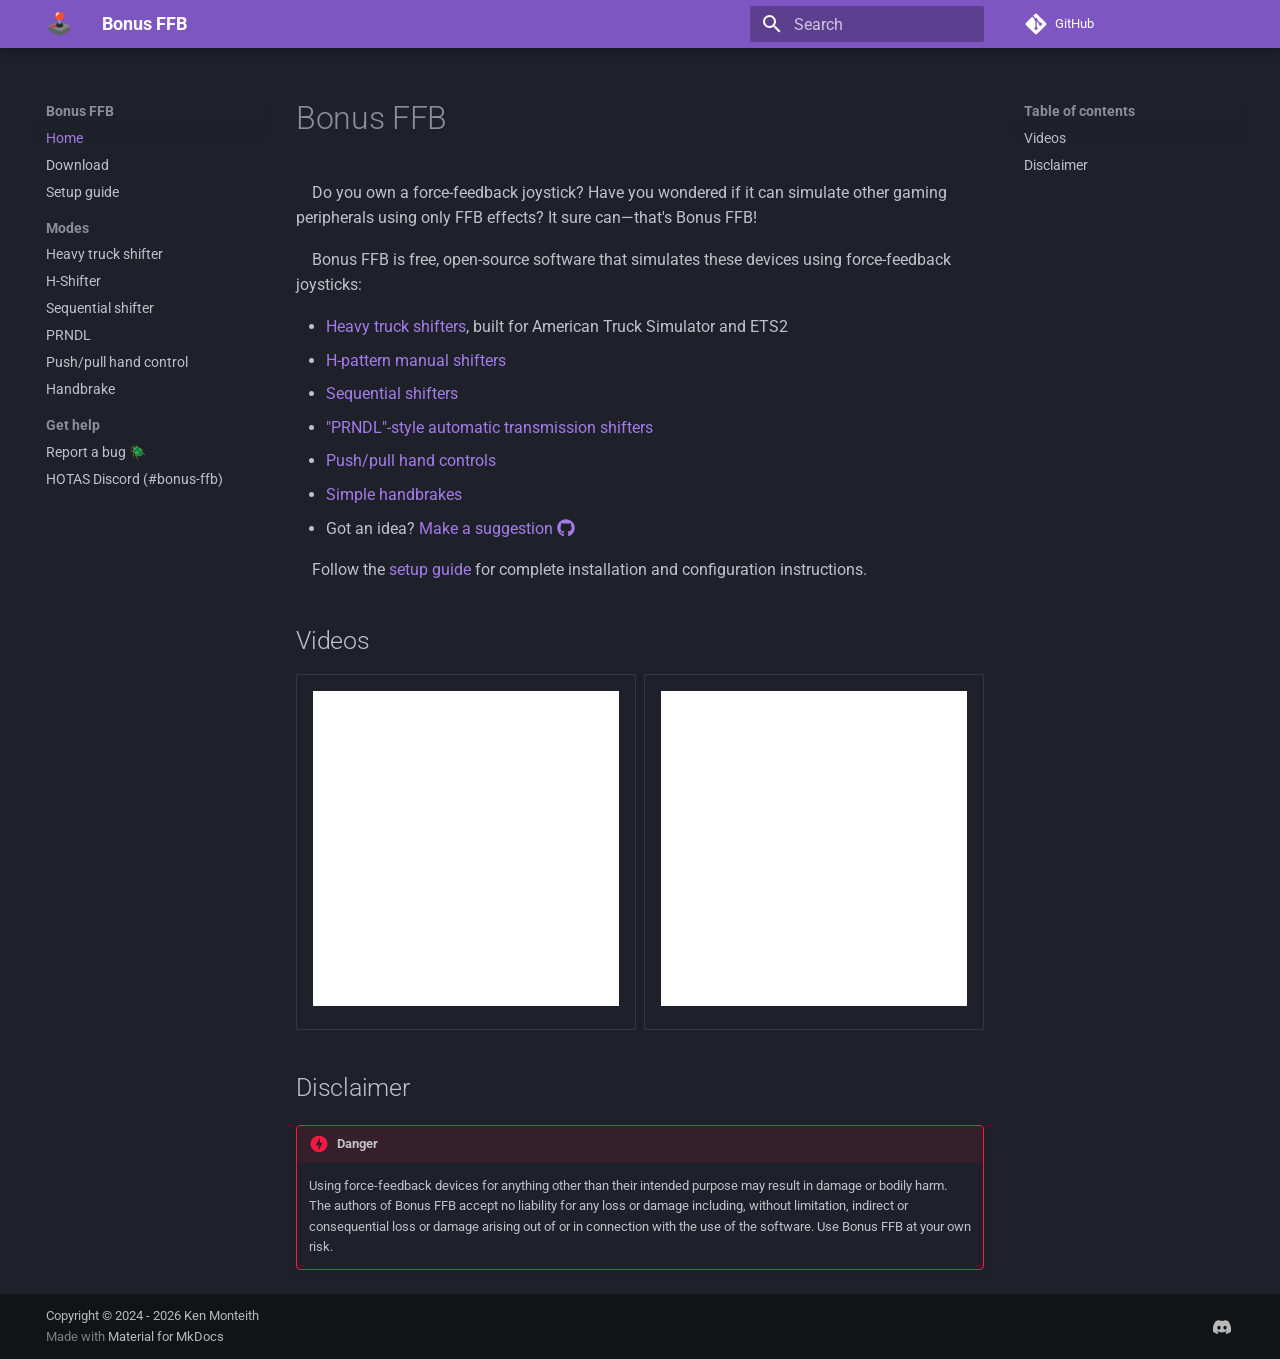
==== commit ef2b1654: "Deployed 48ce50a with MkDocs version: 1.6.1" ====
--- a/index.html
+++ b/index.html
@@ -298,10 +298,10 @@
     <ul class="md-nav__list" data-md-component="toc" data-md-scrollfix>
       
         <li class="md-nav__item">
-  <a href="#demo-videos" class="md-nav__link">
+  <a href="#videos" class="md-nav__link">
     <span class="md-ellipsis">
       
-        Demo videos
+        Videos
       
     </span>
   </a>
@@ -334,7 +334,7 @@
   
   
     <li class="md-nav__item">
-      <a href="https://github.com/kgmonteith/BonusFFB/releases" class="md-nav__link">
+      <a href="https://github.com/kgmonteith/BonusFFB/releases?q=prerelease%3Afalse" class="md-nav__link">
         
   
   
@@ -476,6 +476,34 @@
     
   
     H-Shifter
+  
+
+    
+  </span>
+  
+  
+
+      </a>
+    </li>
+  
+
+              
+            
+              
+                
+  
+  
+  
+  
+    <li class="md-nav__item">
+      <a href="seqshifter/" class="md-nav__link">
+        
+  
+  
+  <span class="md-ellipsis">
+    
+  
+    Sequential shifter
   
 
     
@@ -722,10 +750,10 @@
     <ul class="md-nav__list" data-md-component="toc" data-md-scrollfix>
       
         <li class="md-nav__item">
-  <a href="#demo-videos" class="md-nav__link">
+  <a href="#videos" class="md-nav__link">
     <span class="md-ellipsis">
       
-        Demo videos
+        Videos
       
     </span>
   </a>
@@ -769,17 +797,18 @@
 <ul>
 <li><a href="heavytruck/">Heavy truck shifters</a>, built for American Truck Simulator and ETS2</li>
 <li><a href="hshifter/">H-pattern manual shifters</a></li>
+<li><a href="seqshifter/">Sequential shifters</a></li>
 <li><a href="prndl/">"PRNDL"-style automatic transmission shifters</a></li>
 <li><a href="pphc/">Push/pull hand controls</a></li>
 <li><a href="handbrake/">Simple handbrakes</a></li>
 <li>Got an idea? <a href="https://github.com/kgmonteith/BonusFFB/issues">Make a suggestion <span class="twemoji"><svg xmlns="http://www.w3.org/2000/svg" viewBox="0 0 512 512"><!--! Font Awesome Free 7.1.0 by @fontawesome - https://fontawesome.com License - https://fontawesome.com/license/free (Icons: CC BY 4.0, Fonts: SIL OFL 1.1, Code: MIT License) Copyright 2025 Fonticons, Inc.--><path d="M173.9 397.4c0 2-2.3 3.6-5.2 3.6-3.3.3-5.6-1.3-5.6-3.6 0-2 2.3-3.6 5.2-3.6 3-.3 5.6 1.3 5.6 3.6m-31.1-4.5c-.7 2 1.3 4.3 4.3 4.9 2.6 1 5.6 0 6.2-2s-1.3-4.3-4.3-5.2c-2.6-.7-5.5.3-6.2 2.3m44.2-1.7c-2.9.7-4.9 2.6-4.6 4.9.3 2 2.9 3.3 5.9 2.6 2.9-.7 4.9-2.6 4.6-4.6-.3-1.9-3-3.2-5.9-2.9M252.8 8C114.1 8 8 113.3 8 252c0 110.9 69.8 205.8 169.5 239.2 12.8 2.3 17.3-5.6 17.3-12.1 0-6.2-.3-40.4-.3-61.4 0 0-70 15-84.7-29.8 0 0-11.4-29.1-27.8-36.6 0 0-22.9-15.7 1.6-15.4 0 0 24.9 2 38.6 25.8 21.9 38.6 58.6 27.5 72.9 20.9 2.3-16 8.8-27.1 16-33.7-55.9-6.2-112.3-14.3-112.3-110.5 0-27.5 7.6-41.3 23.6-58.9-2.6-6.5-11.1-33.3 2.6-67.9 20.9-6.5 69 27 69 27 20-5.6 41.5-8.5 62.8-8.5s42.8 2.9 62.8 8.5c0 0 48.1-33.6 69-27 13.7 34.7 5.2 61.4 2.6 67.9 16 17.7 25.8 31.5 25.8 58.9 0 96.5-58.9 104.2-114.8 110.5 9.2 7.9 17 22.9 17 46.4 0 33.7-.3 75.4-.3 83.6 0 6.5 4.6 14.4 17.3 12.1C436.2 457.8 504 362.9 504 252 504 113.3 391.5 8 252.8 8M105.2 352.9c-1.3 1-1 3.3.7 5.2 1.6 1.6 3.9 2.3 5.2 1 1.3-1 1-3.3-.7-5.2-1.6-1.6-3.9-2.3-5.2-1m-10.8-8.1c-.7 1.3.3 2.9 2.3 3.9 1.6 1 3.6.7 4.3-.7.7-1.3-.3-2.9-2.3-3.9-2-.6-3.6-.3-4.3.7m32.4 35.6c-1.6 1.3-1 4.3 1.3 6.2 2.3 2.3 5.2 2.6 6.5 1 1.3-1.3.7-4.3-1.3-6.2-2.2-2.3-5.2-2.6-6.5-1m-11.4-14.7c-1.6 1-1.6 3.6 0 5.9s4.3 3.3 5.6 2.3c1.6-1.3 1.6-3.9 0-6.2-1.4-2.3-4-3.3-5.6-2"/></svg></span></a></li>
 </ul>
 <p>Follow the <a href="setup-guide/">setup guide</a> for complete installation and configuration instructions.</p>
-<h2 id="demo-videos">Demo videos</h2>
+<h2 id="videos">Videos</h2>
 <div class="grid cards">
 <ul>
 <li><iframe width="560" height="315" src="https://www.youtube.com/embed/jpJpm_i2g7c?si=2uIfv2SdnJ3C_SHS" title="YouTube video player" frameborder="0" allow="accelerometer; autoplay; clipboard-write; encrypted-media; gyroscope; picture-in-picture; web-share" referrerpolicy="strict-origin-when-cross-origin" allowfullscreen></iframe></li>
-<li><iframe width="560" height="315" src="https://www.youtube.com/embed/UknrYzPSzug?si=49k1dFGFPOvRBpj0" title="YouTube video player" frameborder="0" allow="accelerometer; autoplay; clipboard-write; encrypted-media; gyroscope; picture-in-picture; web-share" referrerpolicy="strict-origin-when-cross-origin" allowfullscreen></iframe></li>
+<li><iframe width="560" height="315" src="https://www.youtube.com/embed/1cJ69dylecg?si=Yl7EC97IAe13NFz8" title="YouTube video player" frameborder="0" allow="accelerometer; autoplay; clipboard-write; encrypted-media; gyroscope; picture-in-picture; web-share" referrerpolicy="strict-origin-when-cross-origin" allowfullscreen></iframe></li>
 </ul>
 </div>
 <h2 id="disclaimer">Disclaimer</h2>
